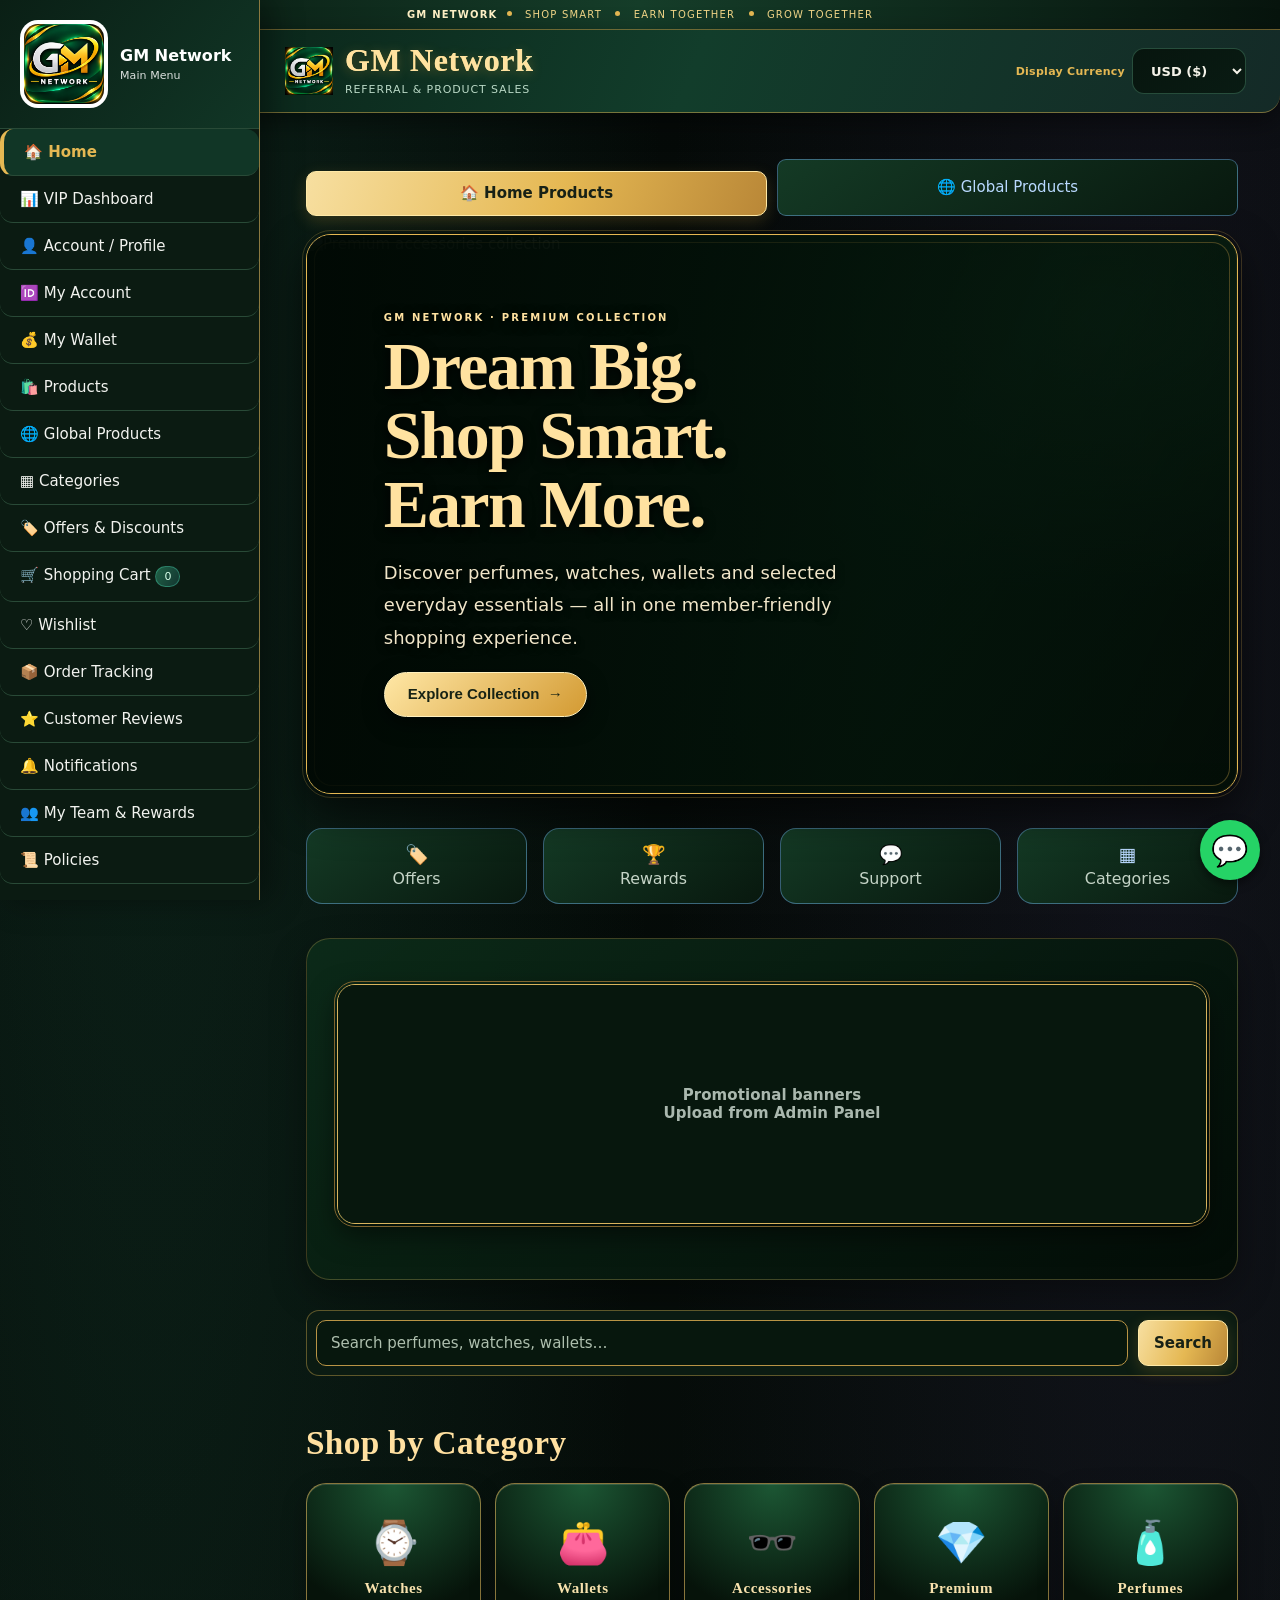
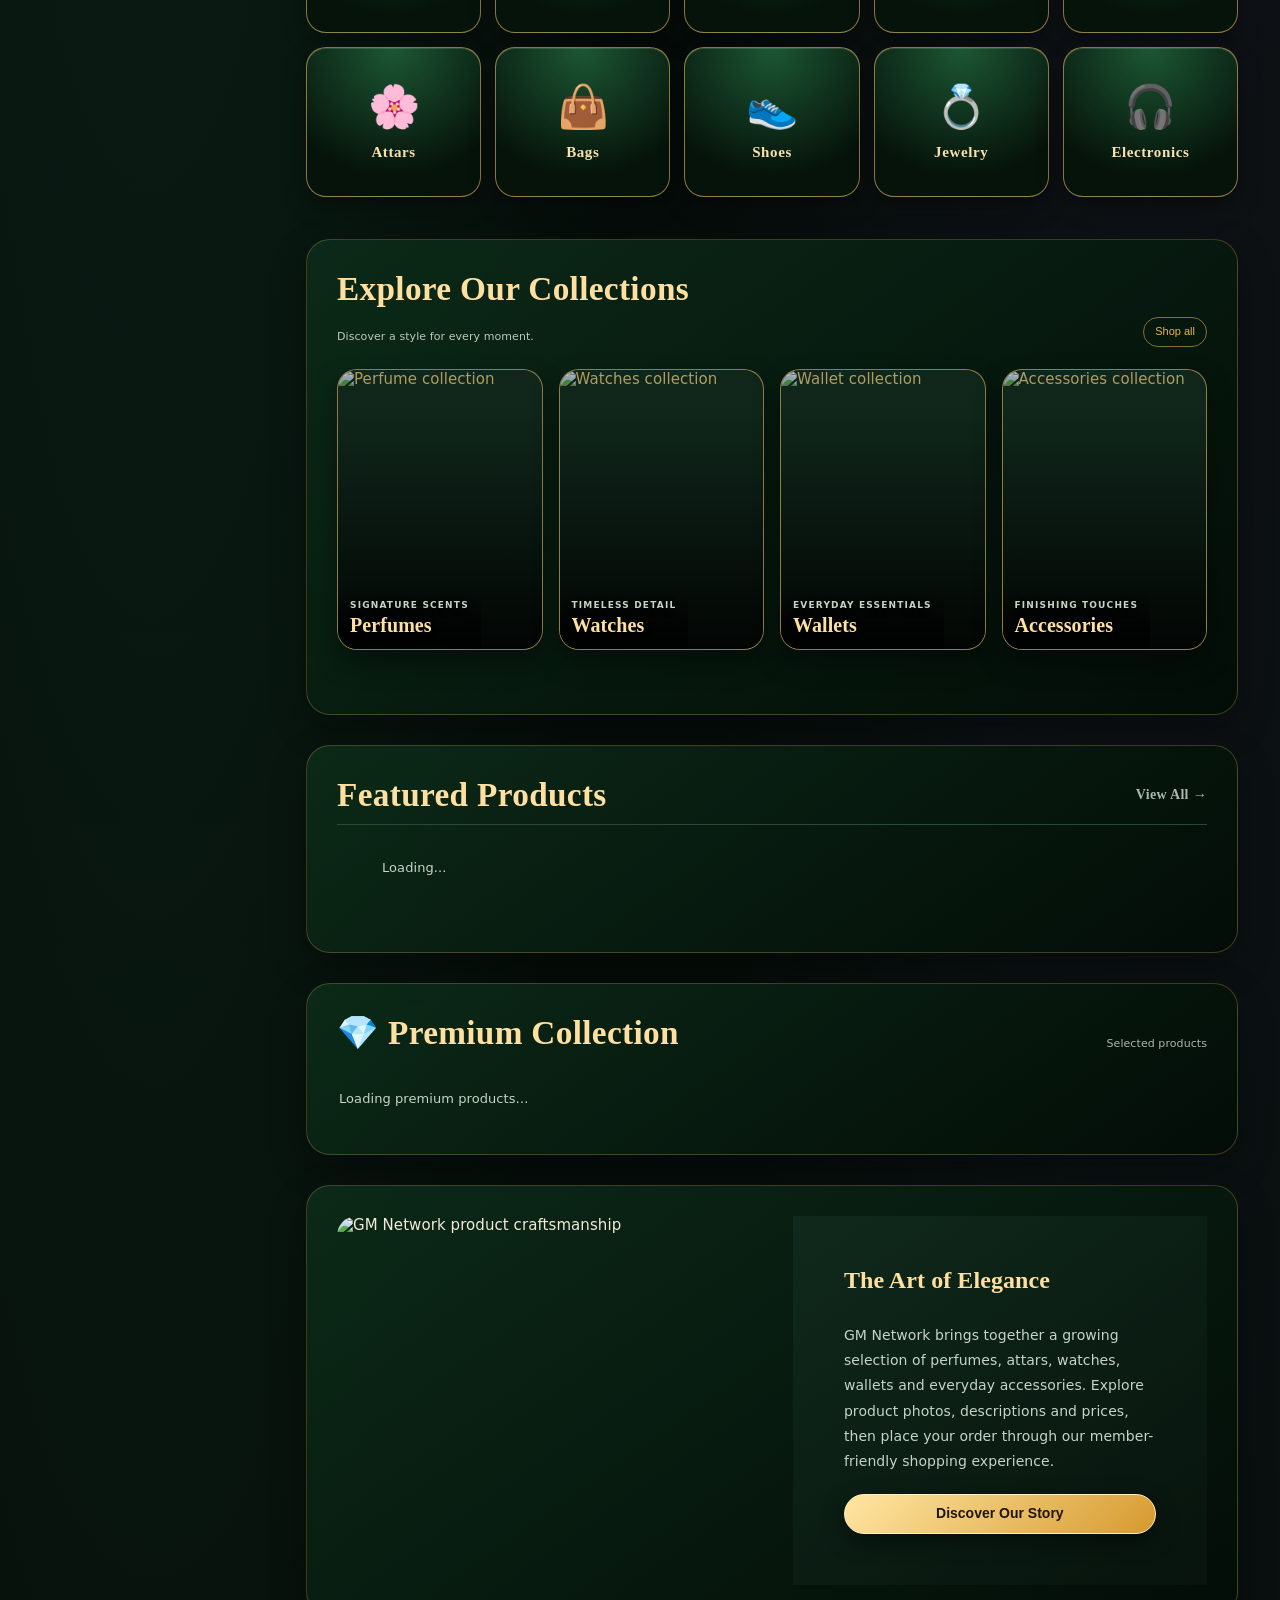
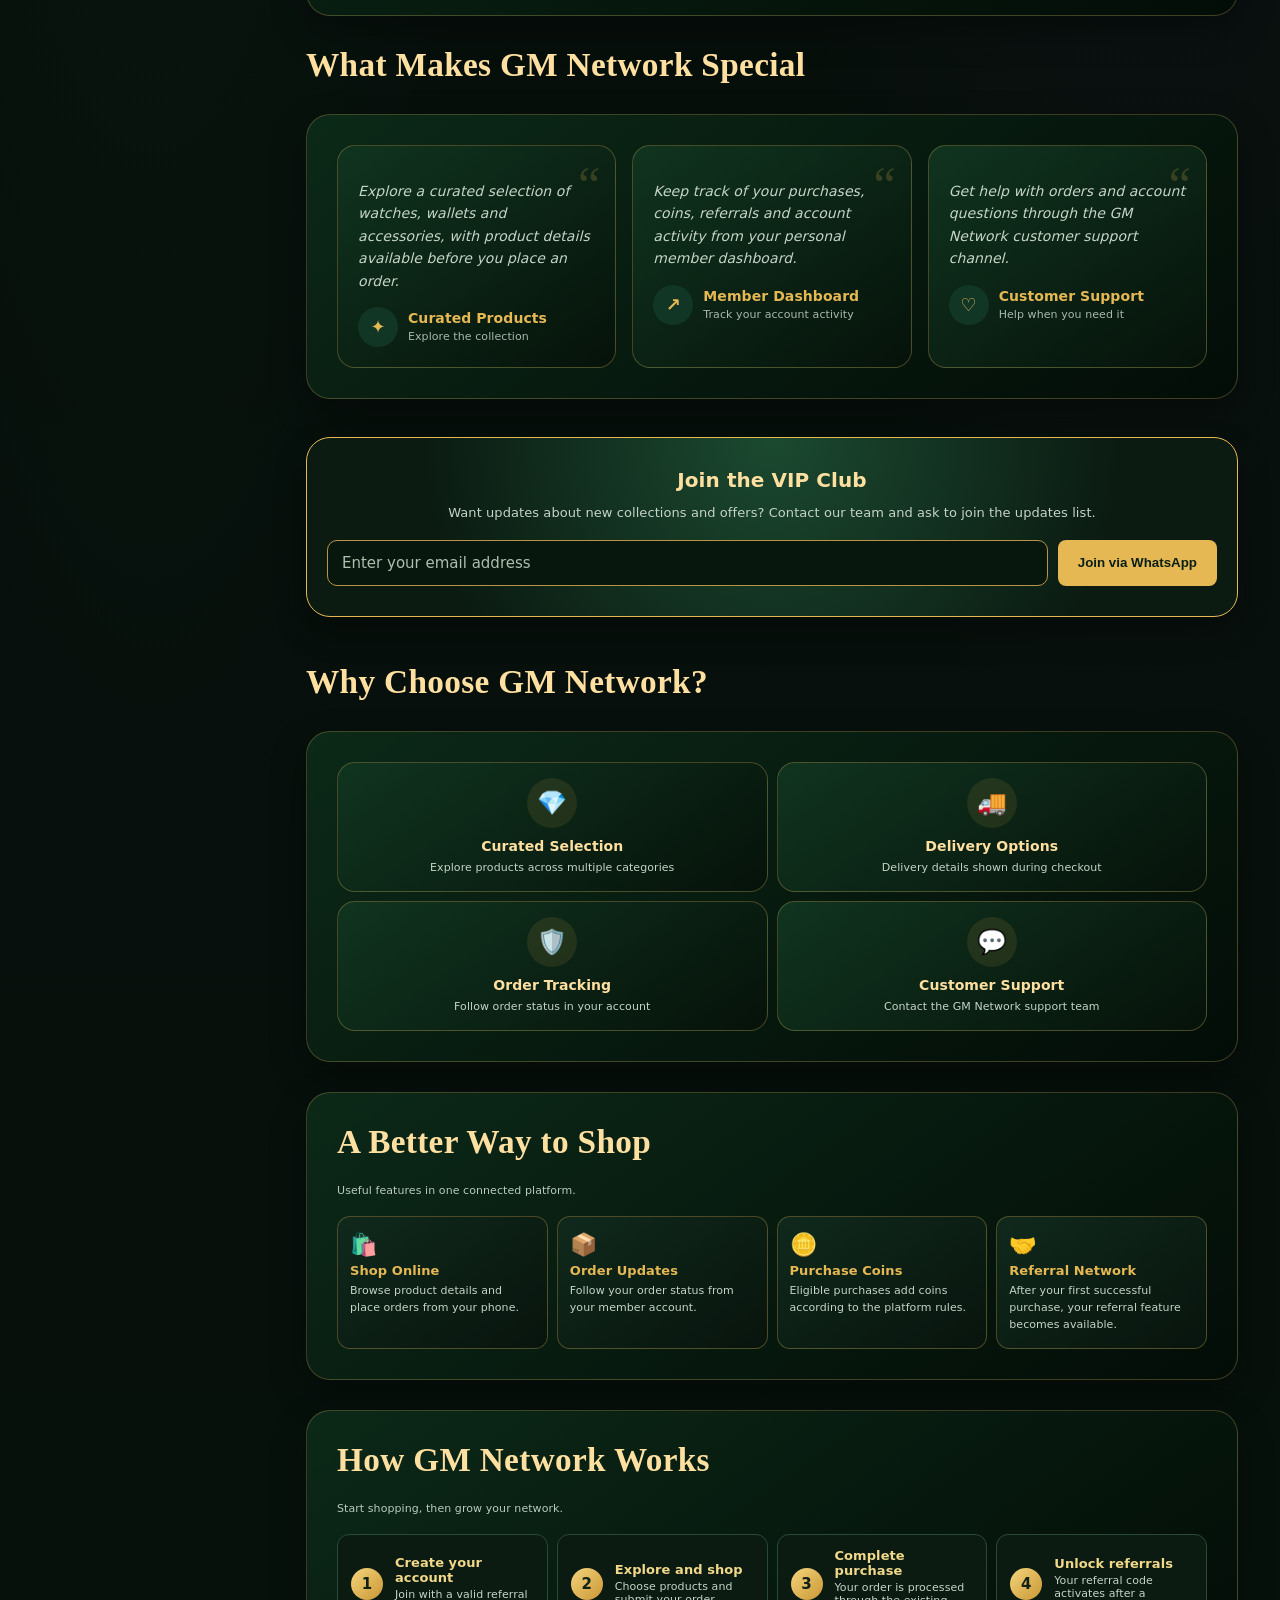
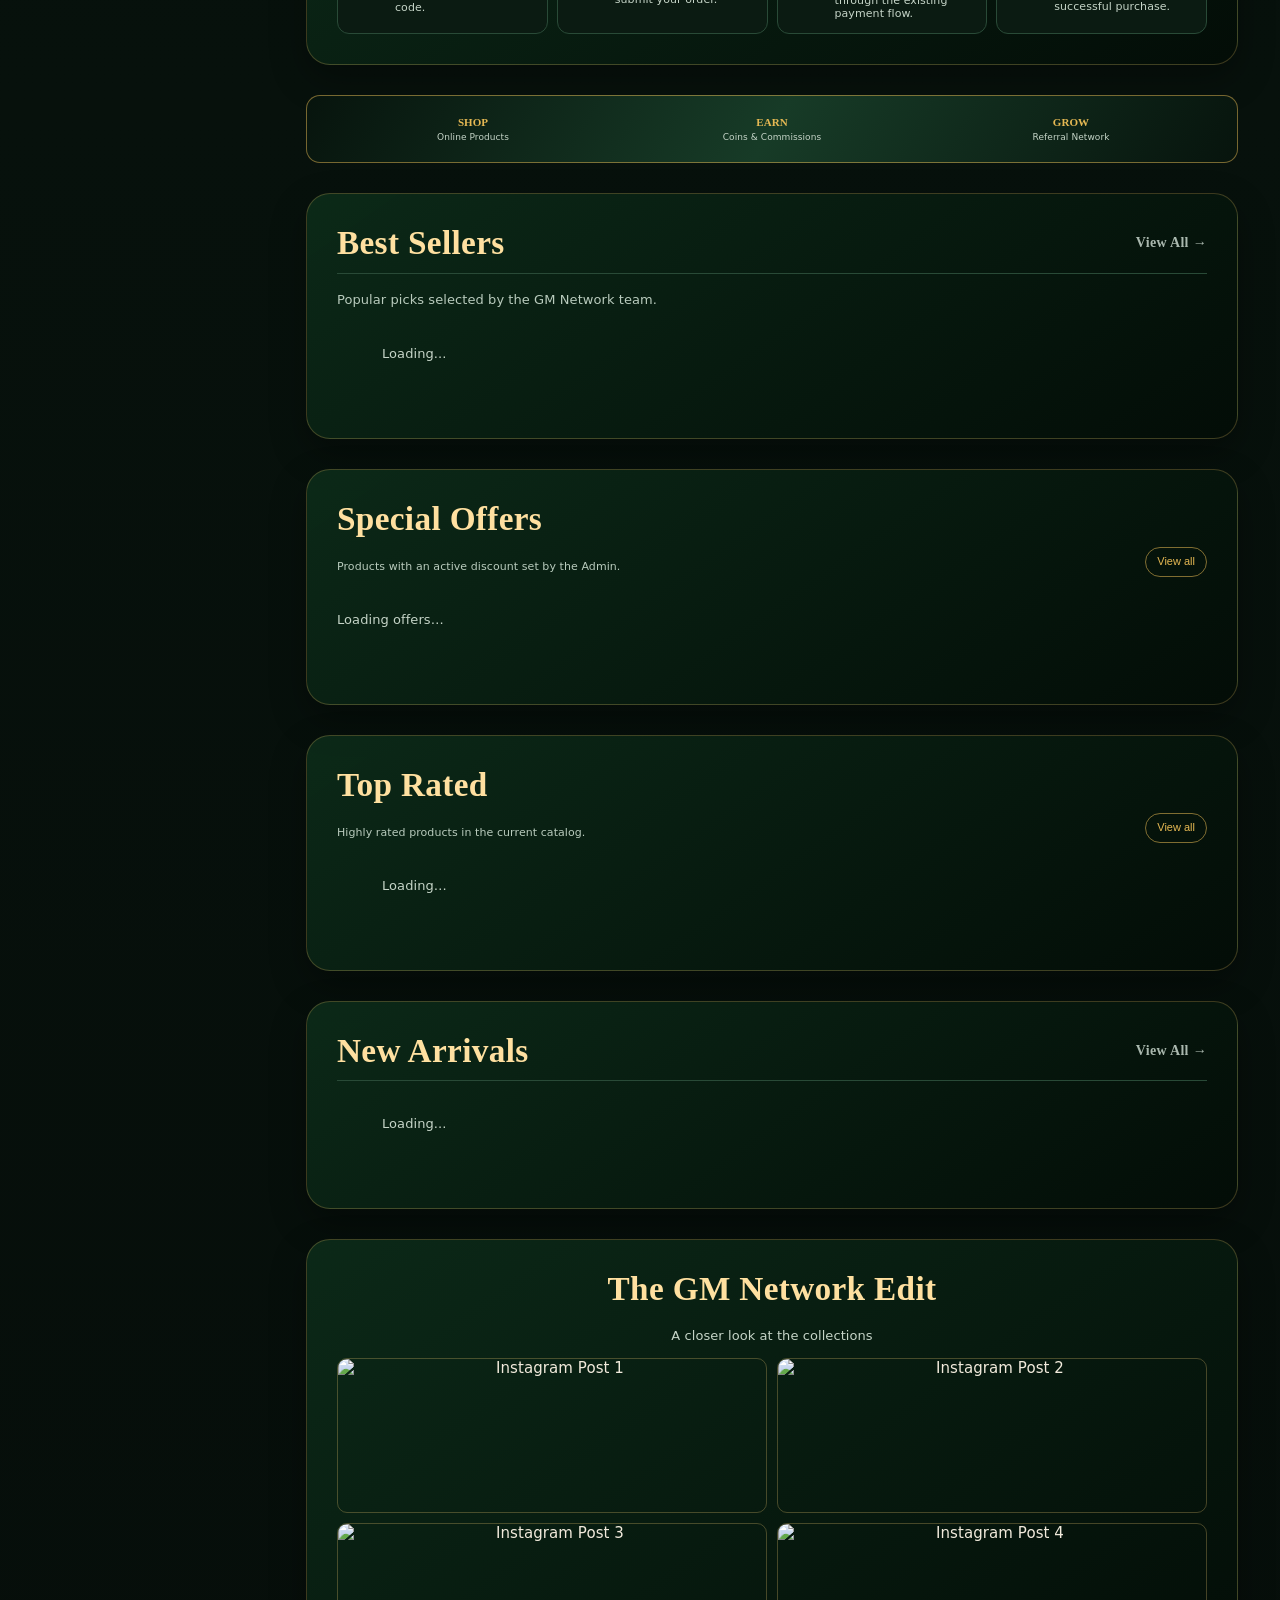
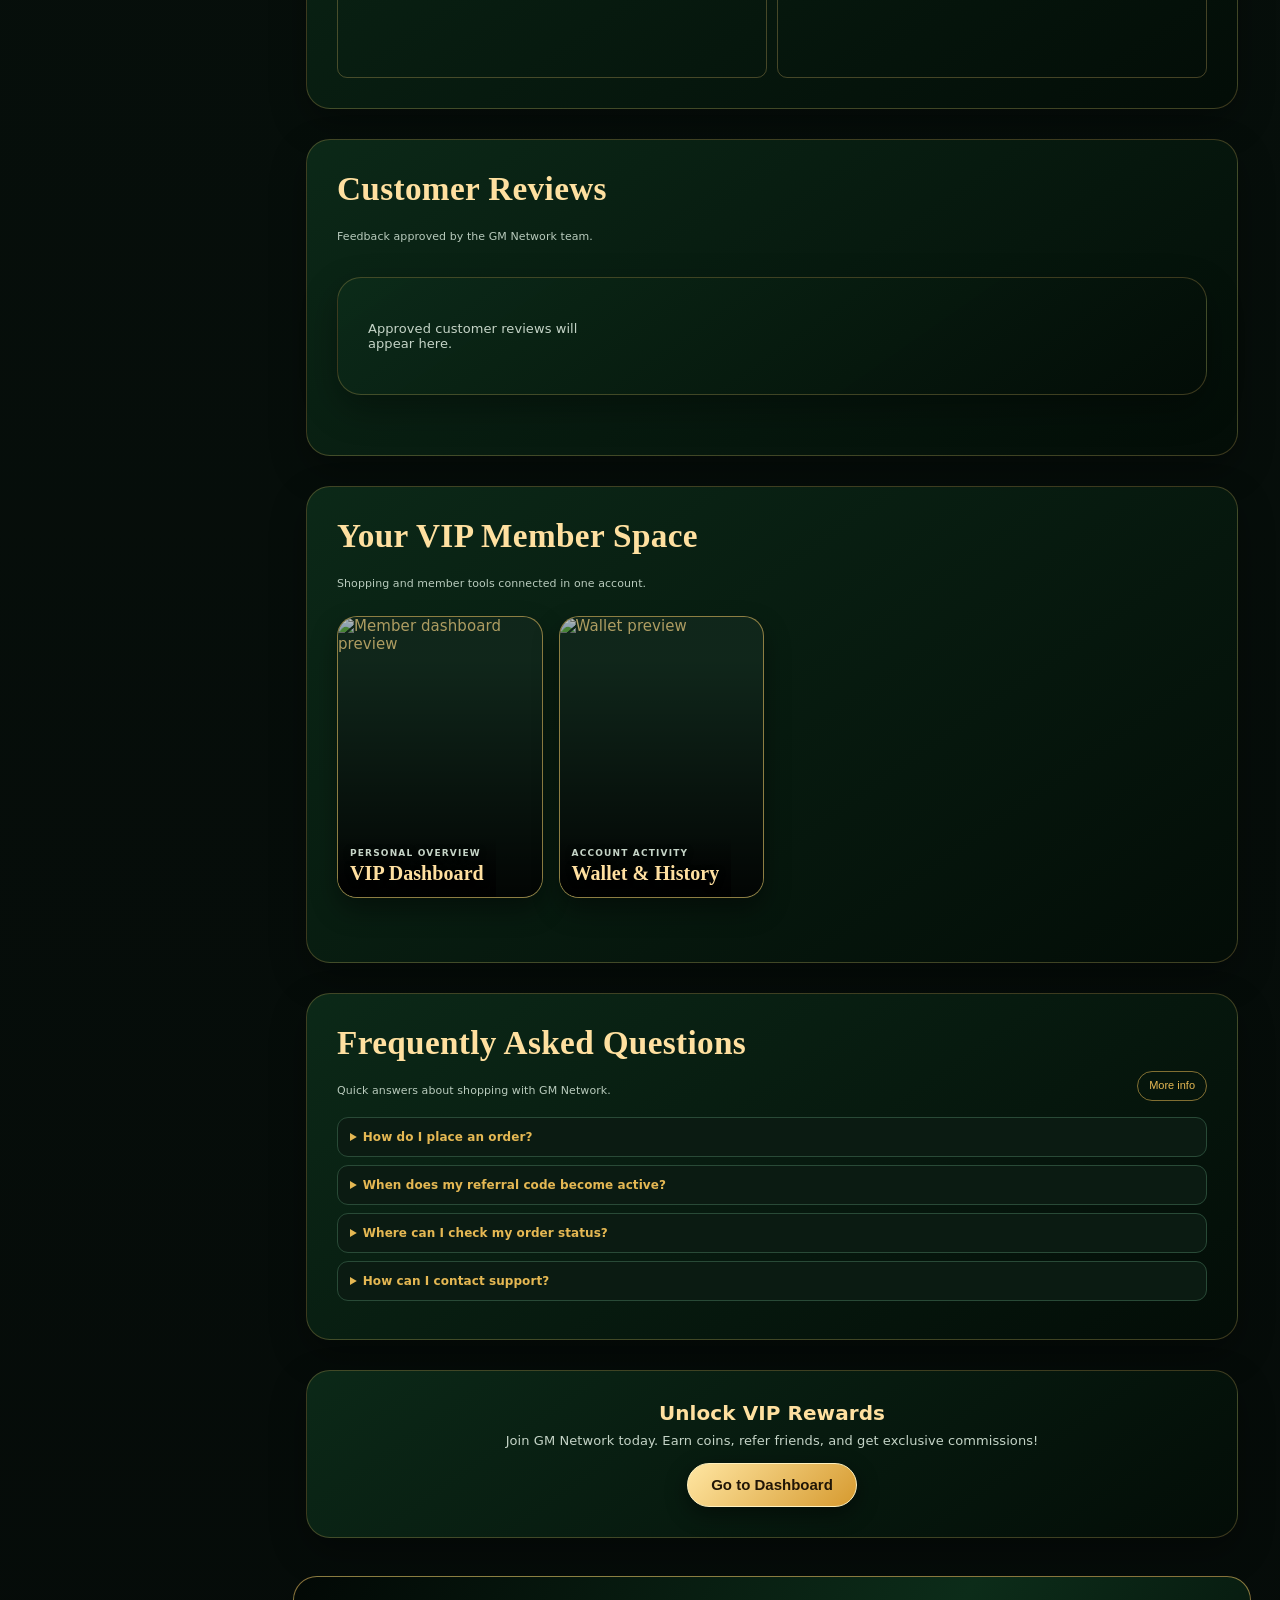
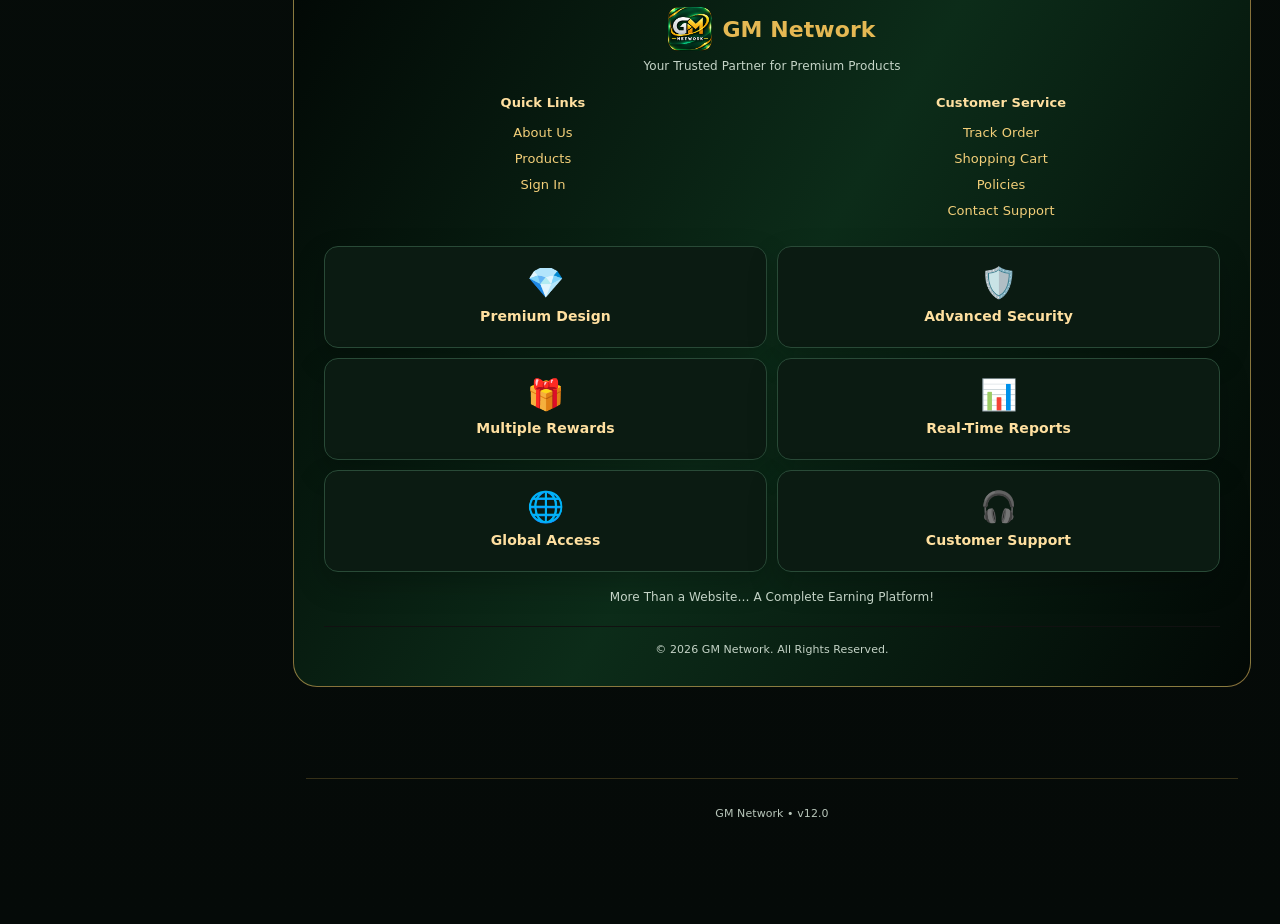
==== index.html @ 79945c7e "Add files via upload" ====
<!doctype html>
<html lang="en">
<head>
<meta charset="utf-8">
<meta name="viewport" content="width=device-width,initial-scale=1">
<meta name="theme-color" content="#050a08">
<link rel="manifest" href="manifest.webmanifest">
<meta name="mobile-web-app-capable" content="yes">
<meta name="apple-mobile-web-app-capable" content="yes">
<meta name="apple-mobile-web-app-status-bar-style" content="black-translucent">
<meta http-equiv="Cache-Control" content="no-cache, no-store, must-revalidate">
<meta http-equiv="Pragma" content="no-cache">
<meta http-equiv="Expires" content="0">
<title>GM Network | Shop · Earn · Grow Together</title>
<script src="https://cdn.jsdelivr.net/npm/sweetalert2@11"></script>
<style>
/* ===== SWEETALERT RESPONSIVE FIX (No more cut-off screens) ===== */
.swal2-popup {
    max-height: 95vh !important;
    width: 95% !important;
    max-width: 500px !important;
    display: flex !important;
    flex-direction: column !important;
}
.swal2-html-container {
    max-height: 70vh !important;
    overflow-y: auto !important;
    overflow-x: hidden !important;
    padding: 10px !important;
    box-sizing: border-box !important;
}
.swal2-html-container::-webkit-scrollbar {
    width: 5px;
}
.swal2-html-container::-webkit-scrollbar-thumb {
    background: #e5b853;
    border-radius: 10px;
}
textarea.swal2-textarea, #swal-note {
    box-sizing: border-box !important;
    width: 100% !important;
    height: 60px !important;
    resize: none !important;
    border: 1px solid #e5b853 !important;
    background: #050a08 !important;
    color: #fff !important;
    padding: 10px !important;
    border-radius: 8px !important;
    font-size: 14px !important;
    margin-bottom: 0 !important;
}
select.swal2-select, #swal-status {
    box-sizing: border-box !important;
    width: 100% !important;
    margin-bottom: 10px !important;
}

/* ===== TEXTAREA WIDTH FIX ===== */
.swal2-html-container div,
.swal2-html-container textarea,
.swal2-html-container input,
.swal2-html-container select {
    max-width: 100% !important;
    box-sizing: border-box !important;
}
.swal2-html-container {
    width: 100% !important;
    padding: 15px !important;
}
textarea#swal-note {
    width: 100% !important;
    max-width: 100% !important;
    display: block !important;
}

:root {
    --g: #0a1f15;
    --g2: #113626;
    --gold: #e5b853;
    --bg: #050a08;
    --ink: #e5e5e5;
    --muted: #a3a3a3;
    --line: #1f3a2c;
    --card-bg: #0d1c14;
}
*{box-sizing:border-box}body{margin:0;font:15px system-ui,Arial,sans-serif;background:var(--bg);color:var(--ink);}
header{background:linear-gradient(130deg,var(--g),var(--g2));color:#fff;padding:20px 16px 28px;border-radius:0 0 24px 24px;border-bottom: 1px solid var(--line);}
header{display:flex;justify-content:space-between;align-items:center;gap:12px;flex-wrap:wrap;}
.currency-switch-wrap{display:flex;align-items:center;gap:7px;margin-left:auto;}
.currency-switch-wrap label{margin:0;color:var(--gold);font-size:11px;white-space:nowrap;}
.currency-switch-wrap select{width:auto;min-width:112px;max-width:145px;padding:8px 28px 8px 9px;border:1px solid var(--gold);border-radius:9px;background:var(--bg);color:var(--gold);font-size:13px;font-weight:700;}
@media(max-width:420px){.currency-switch-wrap{width:100%;justify-content:flex-end;margin-top:4px;}.currency-switch-wrap select{max-width:160px;}}

.brand{display:flex;gap:12px;align-items:center}.logo{width:48px;height:48px;border-radius:14px;background:var(--gold);color:var(--g);display:grid;place-items:center;font-weight:900;font-size:20px}
h1{margin:0;font-size:24px;color:var(--gold);}header p{margin:4px 0;color:var(--muted);}main{max-width:760px;margin:-12px auto 30px;padding:0 13px}
.panel,.stat,.tabs{border:1px solid var(--line);border-radius:15px;padding:14px;background:var(--card-bg);margin-bottom:12px}
.tabs{display:flex;gap:5px;overflow:auto;padding:6px}.tabs button{border:0;border-radius:9px;padding:10px;background:transparent;color:var(--muted);white-space:nowrap;font:inherit;cursor:pointer}
.tabs button.active{background:var(--g2);color:var(--gold);}.stats{display:grid;grid-template-columns:repeat(2,minmax(0,1fr));gap:9px}.stat{margin:0;min-width:0}
.stat small,.muted{color:var(--muted);font-size:13px}.stat strong{display:block;font-size:23px;color:var(--gold);overflow-wrap:anywhere}h2{font-size:18px;margin:0 0 12px;color:var(--gold);}
label{display:block;font-size:13px;font-weight:650;margin:10px 0 5px;color:var(--ink);}input,select,textarea{width:100%;padding:12px;border:1px solid var(--line);border-radius:10px;font:inherit;background:#050a08;color:#fff;}
input:focus, select:focus, textarea:focus { outline: 1px solid var(--gold); }
button.primary{background:var(--gold);color:var(--g);border:0;border-radius:10px;padding:12px;font:inherit;width:100%;margin-top:12px;font-weight:700;cursor:pointer;}
button.secondary{background:var(--g2);border:1px solid var(--line);border-radius:9px;padding:10px;color:var(--gold);font:inherit;cursor:pointer;}
.item{display:flex;justify-content:space-between;gap:10px;padding:11px 0;border-top:1px solid var(--line);overflow-wrap:anywhere;align-items:center;cursor:pointer}
.item:hover{background:#112a1e;}
.hidden{display:none!important}.pill{display:inline-block;background:var(--g2);color:var(--gold);border-radius:20px;padding:3px 8px;font-size:11px;white-space:nowrap;border:1px solid var(--line);}
footer{text-align:center;color:var(--muted);font-size:11px;padding:20px}.status{padding:10px;border-radius:10px;background:var(--g2);color:var(--gold);margin-top:10px;font-size:13px;overflow-wrap:anywhere;white-space:pre-line;border:1px solid var(--line);}
.status.error{background:#4a1a1a;color:#ffb3b3;border-color:#7a2929;}.status.ok{background:#1b4a2e;color:#a3ffc2;border-color:#296b43;}
body { overflow-x: hidden; }

/* Brand Story Section */
.brand-story { display: flex; flex-direction: column; background: var(--card-bg); border: 1px solid var(--line); border-radius: 15px; overflow: hidden; margin: 30px 0; }
.brand-story img { width: 100%; height: 200px; object-fit: cover; }
.brand-story-content { padding: 25px 20px; text-align: center; }
.brand-story-content h2 { color: var(--gold); font-size: 24px; margin: 0 0 15px; font-family: serif; }
.brand-story-content p { color: var(--muted); font-size: 14px; line-height: 1.8; margin-bottom: 20px; }
/* Customer Testimonials */
.testimonial-section { margin: 30px 0; }
.testimonial-card { background: var(--card-bg); border: 1px solid var(--line); border-radius: 15px; padding: 20px; margin-bottom: 15px; position: relative; }
.testimonial-card::before { content: '“'; position: absolute; top: 10px; right: 15px; font-size: 50px; color: var(--gold); opacity: 0.2; font-family: serif; }
.testimonial-card p { color: var(--ink); font-size: 14px; line-height: 1.6; font-style: italic; margin-bottom: 15px; }
.testimonial-user { display: flex; align-items: center; gap: 10px; }
.testimonial-user .avatar { width: 40px; height: 40px; border-radius: 50%; background: var(--g2); color: var(--gold); display: flex; align-items: center; justify-content: center; font-weight: bold; font-size: 18px; }
.testimonial-user .user-info b { display: block; color: var(--gold); font-size: 14px; }
.testimonial-user .user-info span { font-size: 11px; color: var(--muted); }
/* VIP Newsletter Banner */
.newsletter-banner { background: linear-gradient(135deg, #0d1c14, #1a3a2a); border: 1px solid var(--gold); border-radius: 15px; padding: 30px 20px; text-align: center; margin: 30px 0; }
.newsletter-banner h3 { color: var(--gold); font-size: 20px; margin: 0 0 10px; }
.newsletter-banner p { color: var(--muted); font-size: 13px; margin-bottom: 20px; }
.newsletter-form { display: flex; gap: 10px; }
.newsletter-form input { flex: 1; padding: 12px; border-radius: 8px; border: 1px solid var(--line); background: #050a08; color: #fff; }
.newsletter-form button { background: var(--gold); color: var(--g); border: none; padding: 12px 20px; border-radius: 8px; font-weight: bold; cursor: pointer; }


/* ===== VIP HOME PAGE ===== */
.shop-hero { position: relative; border-radius: 20px; overflow: hidden; margin-bottom: 20px; background: linear-gradient(135deg, var(--g), var(--g2)); text-align: center; border: 1px solid var(--line); display: flex; align-items: center; justify-content: center; min-height: 250px; }
.shop-hero img { width: 100%; height: 100%; object-fit: cover; opacity: 0.4; position: absolute; top: 0; left: 0; }
.shop-hero-content { position: relative; z-index: 2; padding: 40px 20px; width: 100%; height: 100%; display: flex; flex-direction: column; justify-content: center; background: rgba(5, 10, 8, 0.5); }
.shop-hero h1 { font-size: 32px; margin: 0 0 10px; color: var(--gold); text-shadow: 2px 2px 4px rgba(0,0,0,0.8); }
.shop-hero p { font-size: 16px; color: var(--ink); margin-bottom: 25px; text-shadow: 1px 1px 3px rgba(0,0,0,0.8); }
.category-grid { display: grid; grid-template-columns: repeat(2, 1fr); gap: 12px; margin-bottom: 25px; }
.category-card { background: var(--card-bg); border: 1px solid var(--line); border-radius: 15px; padding: 20px; text-align: center; cursor: pointer; transition: 0.3s; text-decoration: none; display: block; }
.category-card:hover { border-color: var(--gold); transform: translateY(-3px); box-shadow: 0 5px 15px rgba(229,184,83,0.1); }
.category-card .cat-icon { font-size: 35px; margin-bottom: 10px; display: block; }
.category-card h3 { color: var(--gold); margin: 0; font-size: 16px; font-weight: bold; }
.featured-section { margin-bottom: 30px; }
.featured-title { color: var(--gold); font-size: 22px; margin-bottom: 15px; display: flex; justify-content: space-between; align-items: center; }
.featured-title span { font-size: 14px; color: var(--muted); cursor: pointer; }
.featured-title span:hover { color: var(--gold); }

/* ===== GM NETWORK PREMIUM PRODUCT SLIDERS ===== */
.premium-slider-section{margin:24px 0 30px;padding:16px 12px;background:linear-gradient(135deg,#0d1c14,#10291d);border:1px solid var(--gold);border-radius:16px;overflow:hidden}
.premium-slider-heading{display:flex;align-items:center;justify-content:space-between;gap:10px;margin:0 0 12px}
.premium-slider-heading h2{margin:0;font-size:18px;color:var(--gold)}
.premium-slider-heading span{font-size:11px;color:var(--muted)}
.premium-product-track{display:flex;gap:15px;overflow-x:auto;scroll-snap-type:x mandatory;scroll-snap-stop:always;scroll-behavior:smooth;padding:2px 2px 12px;scrollbar-width:none;overscroll-behavior-x:contain}
.premium-product-track::-webkit-scrollbar{display:none}
.premium-product-card{flex:0 0 100%;width:100%;max-width:100%;min-width:0;box-sizing:border-box;background:#07130d;border:1px solid var(--line);border-radius:12px;padding:10px;cursor:pointer;scroll-snap-align:start;scroll-snap-stop:always;overflow:hidden}
.premium-product-card img{width:100%;height:200px;object-fit:contain;background:#0a1f15;border-radius:8px;display:block}
.premium-product-card strong{display:block;color:var(--ink);font-size:12px;line-height:1.3;margin-top:8px;min-height:31px;overflow:hidden}
.premium-product-card .premium-price{display:block;color:var(--gold);font-size:13px;font-weight:800;margin-top:5px}
.premium-product-card .old-price{display:block;color:var(--muted,#8b948e);font-size:11px;text-decoration:line-through;font-weight:500;margin-top:4px}
.premium-product-card:active{transform:scale(.98)}
/* ===== FULL-SCREEN PRODUCT IMAGE LIGHTBOX ===== */
.image-lightbox{position:fixed!important;inset:0!important;z-index:20000!important;isolation:isolate!important;background:rgba(0,0,0,.98)!important;display:flex;align-items:center;justify-content:center;padding:64px 14px 112px;box-sizing:border-box!important;}
.image-lightbox.hidden{display:none!important}
.image-lightbox #lightboxImage{display:block;max-width:100%;max-height:100%;width:auto;height:auto;object-fit:contain;object-position:center;touch-action:pan-y;user-select:none;pointer-events:auto;}
.close-lightbox{position:absolute;top:14px;right:16px;width:42px;height:42px;border:1px solid var(--gold);border-radius:50%;background:#0d1c14;color:var(--gold);font-size:28px;line-height:1;z-index:3}
.lightbox-counter{position:absolute;bottom:82px;left:0;right:0;text-align:center;color:#fff;font-size:13px}
.lightbox-thumbs{position:absolute;bottom:14px;left:0;right:0;display:flex;gap:8px;justify-content:flex-start;overflow-x:auto;padding:8px 12px;scrollbar-width:thin}
.lightbox-thumbs img{width:54px;height:54px;flex:0 0 54px;object-fit:cover;border:2px solid transparent;border-radius:7px;opacity:.65;cursor:pointer}
.lightbox-thumbs img.active{border-color:var(--gold);opacity:1}
@media(min-width:700px){.premium-product-card{flex-basis:100%;max-width:100%}.premium-product-card img{height:260px}}

/* Why Choose Us Grid */
.why-us-grid { display: grid; grid-template-columns: repeat(2, 1fr); gap: 12px; margin: 25px 0; }
.why-us-card { background: var(--card-bg); border: 1px solid var(--line); border-radius: 12px; padding: 20px; text-align: center; }
.why-us-card .icon-box { width: 50px; height: 50px; background: rgba(229,184,83,0.1); border-radius: 50%; display: flex; align-items: center; justify-content: center; margin: 0 auto 10px; color: var(--gold); font-size: 24px; }
.why-us-card h4 { color: var(--ink); font-size: 14px; margin: 0 0 5px; }
.why-us-card p { color: var(--muted); font-size: 11px; margin: 0; }
/* Instagram Section */
.insta-section { margin: 30px 0; text-align: center; }
.insta-grid { display: grid; grid-template-columns: repeat(2, 1fr); gap: 10px; margin-top: 15px; }
.insta-grid img { width: 100%; height: 150px; object-fit: cover; border-radius: 10px; border: 1px solid var(--line); transition: 0.3s; }
.insta-grid img:hover { opacity: 0.8; transform: scale(1.02); }

/* VIP Dashboard Extra Sections */
.vip-welcome-banner { background: linear-gradient(135deg, #1a3a2a, #0d1c14); border: 1px solid var(--gold); border-radius: 15px; padding: 30px 20px; text-align: center; margin-bottom: 20px; position: relative; overflow: hidden; }
.vip-welcome-banner::after { content: '👑'; position: absolute; top: -10px; right: -10px; font-size: 100px; opacity: 0.1; }
.vip-welcome-banner h2 { color: var(--gold); font-size: 26px; margin: 0 0 5px; }
.vip-welcome-banner p { color: var(--muted); font-size: 14px; margin: 0; }
.vip-level-badge { display: inline-block; background: var(--gold); color: var(--g); padding: 5px 15px; border-radius: 20px; font-weight: bold; font-size: 12px; margin-top: 10px; }
.vip-progress-container { background: var(--card-bg); border: 1px solid var(--line); border-radius: 15px; padding: 20px; margin-bottom: 20px; }
.vip-progress-bar { width: 100%; height: 12px; background: #050a08; border-radius: 10px; overflow: hidden; margin-top: 10px; }
.vip-progress-fill { height: 100%; background: linear-gradient(90deg, var(--gold), #ffd66e); width: 45%; border-radius: 10px; }
.vip-quick-links { display: grid; grid-template-columns: repeat(2, 1fr); gap: 10px; margin: 20px 0; }
.vip-link-card { background: var(--card-bg); border: 1px solid var(--line); border-radius: 12px; padding: 15px; text-align: center; cursor: pointer; transition: 0.3s; }
.vip-link-card:hover { border-color: var(--gold); transform: translateY(-3px); }
.vip-link-card .icon { font-size: 28px; margin-bottom: 8px; display: block; }
.vip-link-card h4 { color: var(--ink); font-size: 13px; margin: 0; }
.success-story-card { background: var(--card-bg); border: 1px solid var(--line); border-radius: 15px; padding: 20px; margin-bottom: 15px; border-left: 4px solid var(--gold); }
.success-story-card h4 { color: var(--gold); margin: 0 0 5px; font-size: 15px; }
.success-story-card p { color: var(--muted); font-size: 13px; line-height: 1.6; margin: 0; }
.leaderboard-row { display: flex; justify-content: space-between; align-items: center; background: var(--card-bg); border: 1px solid var(--line); border-radius: 10px; padding: 12px 15px; margin-bottom: 8px; }
.leaderboard-row .rank { font-size: 18px; font-weight: bold; color: var(--gold); width: 30px; }
.leaderboard-row .name { flex: 1; color: var(--ink); font-weight: bold; font-size: 14px; margin-left: 10px; }
.leaderboard-row .coins { color: var(--gold); font-weight: bold; font-size: 14px; }
.daily-reward-banner { background: linear-gradient(135deg, #0d1c14, #1a3a2a); border: 1px dashed var(--gold); border-radius: 15px; padding: 25px; text-align: center; margin: 25px 0; }
.daily-reward-banner h3 { color: var(--gold); margin: 0 0 10px; }
.daily-reward-banner p { color: var(--muted); font-size: 13px; margin-bottom: 15px; }



.product-grid { display: grid; grid-template-columns: repeat(2, minmax(0, 1fr)); gap: 8px; width: 100%; box-sizing: border-box; }
.product-card { border: 1px solid var(--line); border-radius: 12px; padding: 8px; background: var(--card-bg); display: flex; flex-direction: column; position: relative; width: 100%; box-sizing: border-box; overflow: hidden; }
.product-card .main-img { width: 100%; height: 180px; object-fit: contain; border-radius: 8px; background: #0a1f15; cursor: pointer; padding: 5px; }
.product-card .thumbnails { display: flex; gap: 5px; margin-top: 8px; overflow-x: auto; padding-bottom: 5px; }
.product-card .thumbnails img { width: 35px; height: 35px; object-fit: cover; border-radius: 5px; cursor: pointer; border: 2px solid transparent; }
.product-card .thumbnails img.active { border-color: var(--gold); }
.product-info { display: flex; flex-direction: column; margin-top: 8px; flex-grow: 1; min-width: 0; }
.product-info h3 { margin: 0; font-size: 13px; font-weight: bold; word-break: break-word; white-space: normal; line-height: 1.2; color: var(--ink); }
.product-info .price { font-size: 16px; font-weight: bold; color: var(--gold); margin-top: 4px; }
.stars-container { display: flex; align-items: center; font-size: 12px; margin-top: 4px; color: var(--gold); }
.stars-container .stars-bg { position: relative; display: inline-block; color: #444; white-space: nowrap; letter-spacing: 2px; }
.stars-container .stars-fill { position: absolute; top: 0; left: 0; white-space: nowrap; overflow: hidden; color: var(--gold); letter-spacing: 2px; }
.product-info .reviews { font-size: 11px; color: var(--muted); margin-top: 2px; }
.buy-btn { margin-top: 10px; width: 100%; padding: 8px; font-size: 13px; }
#bannerSlider { display: flex; gap: 0; overflow-x: auto; padding: 0; margin-bottom: 15px; scroll-snap-type: x mandatory; scrollbar-width: none; border-radius: 12px; scroll-behavior: smooth; }
#bannerSlider::-webkit-scrollbar { display: none; }
#bannerSlider > img, #bannerSlider > .banner-placeholder { flex: 0 0 100%; width: 100%; height: auto; aspect-ratio: 16 / 6; max-height: 240px; scroll-snap-align: start; border-radius: 12px; object-fit: contain; object-position: center center; background: #0b2017; display: block; }
#bannerSlider > .banner-placeholder { background: var(--g2); display: flex; align-items: center; justify-content: center; color: var(--muted); font-weight: bold; text-align: center; padding: 10px; border: 1px dashed var(--gold); }
#relatedProductsSlider { display:flex; gap:10px; overflow-x:auto; padding-bottom:10px; margin-bottom:15px; }
#relatedProductsSlider img { height:130px; border-radius:12px; object-fit:cover; cursor:pointer; border: 1px solid var(--line); }
.whatsapp-float { position: fixed; bottom: 20px; right: 20px; background: #25D366; color: #fff; border-radius: 50%; width: 60px; height: 60px; display: flex; align-items: center; justify-content: center; font-size: 30px; box-shadow: 0 4px 10px rgba(0,0,0,0.5); z-index: 1000; text-decoration: none; }
.whatsapp-float:hover { background: #128C7E; }
.team-tree-container { margin-top: 15px; }
.team-member-node { margin-bottom: 8px; border-radius: 8px; overflow: hidden; border: 1px solid var(--line); background: var(--card-bg); }
.team-member-header { display: flex; justify-content: space-between; align-items: center; padding: 12px; background: #0a1f15; cursor: pointer; }
.team-member-header:hover { background: var(--g2); }
.team-member-header .member-info { display: flex; flex-direction: column; gap: 3px; }
.team-member-header .member-name { font-weight: bold; font-size: 14px; color: var(--gold); }
.team-member-header .member-code { font-size: 11px; color: var(--muted); }
.team-member-header .toggle-btn { background: var(--gold); color: var(--g); border: none; border-radius: 50%; width: 28px; height: 28px; font-size: 18px; font-weight: bold; display: flex; align-items: center; justify-content: center; cursor: pointer; }
.team-member-children { display: none; padding: 10px 10px 10px 20px; border-left: 3px solid var(--gold); margin: 5px 0 5px 15px; background: #050a08; }
.team-member-children.open { display: block; }
.pv-slider-container{position:relative;width:100%;height:350px;background:var(--card-bg);overflow:hidden;border-bottom:1px solid var(--line);}
.pv-slider{display:flex;height:100%;overflow-x:auto;overflow-y:hidden;touch-action:pan-x pan-y;overscroll-behavior-x:contain;-webkit-overflow-scrolling:touch;scroll-snap-type:x mandatory;scrollbar-width:none;scroll-behavior:smooth}
.pv-slider::-webkit-scrollbar{display:none}
.pv-slider img{width:100%;height:100%;flex-shrink:0;scroll-snap-align:center;object-fit:contain;cursor:pointer}
.pv-slider .pv-video-slide{width:100%;height:100%;flex:0 0 100%;min-width:100%;scroll-snap-align:center;display:flex;align-items:center;justify-content:center;background:#000;border-radius:12px;overflow:hidden}
.pv-slider .pv-video-slide video{width:100%;height:100%;max-height:100%;object-fit:contain;background:#000}
.pv-dots{position:absolute;bottom:10px;left:0;right:0;display:flex;justify-content:center;gap:6px;pointer-events:none}
.pv-dot{width:8px;height:8px;border-radius:50%;background:#555;transition:background .3s}
.pv-dot.active{background:var(--gold)}
.qr-img { max-width: 100% !important; height: auto !important; display: block; margin: 0 auto; border-radius: 10px; background: #fff; padding: 10px; }
.menu-toggle{position:fixed;top:16px;right:16px;z-index:1001;background:var(--g2);color:var(--gold);border:1px solid var(--line);width:44px;height:44px;border-radius:12px;font-size:22px;cursor:pointer;display:flex;align-items:center;justify-content:center;box-shadow:0 3px 10px rgba(0,0,0,.5)}
.side-menu{position:fixed;top:0;right:-300px;width:280px;height:100vh;background:var(--card-bg);z-index:1002;transition:right .3s ease;box-shadow:-4px 0 20px rgba(0,0,0,.5);overflow-y:auto;border-left:1px solid var(--line);}
.side-menu.open{right:0}
.side-menu-header{background:linear-gradient(130deg,var(--g),var(--g2));color:#fff;padding:20px;display:flex;align-items:center;gap:12px;border-bottom:1px solid var(--line);}
.side-menu-close{position:absolute;top:14px;right:14px;background:transparent;border:0;color:var(--muted);font-size:26px;cursor:pointer}
.side-menu nav button{display:block;width:100%;text-align:left;padding:14px 20px;background:none;border:0;font:inherit;color:var(--ink);cursor:pointer;border-bottom:1px solid var(--line);}
.side-menu nav button:hover,.side-menu nav button.active{background:var(--g2);color:var(--gold);font-weight:700;border-left:4px solid var(--gold)}
.menu-overlay{position:fixed;inset:0;background:rgba(0,0,0,.7);z-index:1000;display:none}
.menu-overlay.open{display:block}
.hero{position:relative;border-radius:20px;overflow:hidden;margin-bottom:15px;background:linear-gradient(135deg,var(--g),var(--g2));color:#fff;padding:40px 25px;text-align:center;border:1px solid var(--line);}
.hero h1{font-size:28px;margin:0 0 10px;line-height:1.25;color:var(--gold);}
.hero p{font-size:15px;color:var(--muted);margin:0 0 20px;max-width:500px;margin-left:auto;margin-right:auto}
.hero-btn{display:inline-block;background:var(--gold);color:var(--g);padding:13px 30px;border-radius:30px;font-weight:800;text-decoration:none;font-size:15px;cursor:pointer;border:0}
.section-title{font-size:20px;font-weight:800;color:var(--gold);margin:20px 0 12px;display:flex;align-items:center;gap:8px}
.feature-grid{display:grid;grid-template-columns:repeat(2,1fr);gap:10px;margin-bottom:15px}
.feature-card{background:var(--card-bg);border:1px solid var(--line);border-radius:14px;padding:18px 14px;text-align:center}
.feature-card .ico{font-size:30px;margin-bottom:8px;display:block}
.feature-card h4{margin:0 0 5px;font-size:14px;color:var(--gold)}
.feature-card p{margin:0;font-size:11px;color:var(--muted);line-height:1.5}
.cta-band{background:linear-gradient(135deg,var(--g),var(--g2));color:#fff;border-radius:16px;padding:25px 20px;text-align:center;margin:20px 0;border:1px solid var(--line);}
.cta-band h3{margin:0 0 8px;font-size:19px;color:var(--gold)}
.cta-band p{margin:0 0 15px;font-size:13px;color:var(--muted)}
.site-footer{background:#020504;color:#fff;padding:35px 20px 25px;margin-top:25px;border-radius:20px 20px 0 0;border-top:1px solid var(--line);}
.site-footer .f-logo{display:flex;align-items:center;gap:10px;justify-content:center;margin-bottom:8px}
.site-footer .f-tag{text-align:center;color:#888;font-size:12px;margin:0 0 22px}
.site-footer .f-cols{display:grid;grid-template-columns:1fr 1fr;gap:20px;font-size:13px;color:#888;margin-bottom:22px} .site-footer .f-cols ul{list-style:none;padding:0;margin:0;line-height:2;} .site-footer .f-cols ul li{color:var(--muted);} .site-footer .f-cols ul a{color:var(--muted);transition:0.2s;} .site-footer .f-cols ul a:hover{color:var(--gold);}
.site-footer .f-cols h4{color:var(--gold);margin:0 0 10px;font-size:13px}
.site-footer .f-cols a{color:#888;text-decoration:none}
.site-footer .f-cols a:hover{color:var(--gold)}
.site-footer .f-social{display:flex;gap:12px;justify-content:center;margin-bottom:18px}
.site-footer .f-social a{width:40px;height:40px;background:#111;border:1px solid var(--line);border-radius:50%;display:flex;align-items:center;justify-content:center;color:var(--gold);text-decoration:none;font-size:16px}
.site-footer .f-copy{text-align:center;font-size:11px;color:#444;padding-top:16px;border-top:1px solid #111}
@media(max-width:600px){header{padding-right:70px}}
.modal { position: fixed; inset: 0; background: rgba(0,0,0,0.8); z-index: 2000; display: flex; align-items: flex-start; justify-content: center; overflow-y: auto; padding: 20px; }
.modal.hidden { display: none !important; }
.modal-content { background: var(--card-bg); border: 1px solid var(--line); border-radius: 15px; padding: 20px; width: 100%; max-width: 500px; margin-top: 20px; margin-bottom: 20px; position: relative; color: var(--ink); }
#productViewPage { background: var(--bg) !important; color: var(--ink) !important; }
#productViewPage > div:nth-child(1) { background: var(--card-bg) !important; border-bottom: 1px solid var(--line) !important; }
#productViewPage > div:nth-child(1) h2 { color: var(--gold) !important; }
#productViewPage > div:nth-child(1) button { color: var(--gold) !important; }
#productViewPage > div:nth-child(3) h1 { color: var(--gold) !important; }
#productViewPage > div:nth-child(3) h2 { color: var(--gold) !important; }
#productViewPage > div:nth-child(3) hr { border-top: 1px solid var(--line) !important; }
#productViewPage > div:nth-child(3) details { background: var(--card-bg) !important; border: 1px solid var(--line) !important; }
#productViewPage > div:nth-child(3) details summary { color: var(--gold) !important; }
#productViewPage > div:nth-child(3) details div { color: var(--muted) !important; }
#productViewPage > div:nth-child(3) > div:nth-child(6) { background: var(--g2) !important; }
#productViewPage > div:nth-child(3) > div:nth-child(6) h3 { color: var(--gold) !important; }
#productViewPage > div:nth-child(3) > div:nth-child(7) { background: #0a1f15 !important; border: 1px solid var(--line) !important; }
#productViewPage > div:nth-child(3) > div:nth-child(7) h4 { color: var(--gold) !important; }
#productViewPage > div:nth-child(4) { background: var(--card-bg) !important; border-top: 1px solid var(--line) !important; }
#productViewPage > div:nth-child(4) button:nth-child(1) { background: var(--card-bg) !important; color: var(--gold) !important; border: 2px solid var(--gold) !important; }
/* Product detail page: dark theme, review form and VIP highlight cards */
#productViewPage .pv-slider-container { background:var(--card-bg) !important; }
#productViewPage #pvpStars { color:var(--gold) !important; }
#productViewPage #pvpPrice { color:var(--gold) !important; }
#productViewPage #reviewFormBox { background:var(--card-bg) !important; border:1px solid var(--line) !important; color:var(--ink) !important; }
#productViewPage #reviewFormBox h4,
#productViewPage #reviewFormBox label { color:var(--gold) !important; }
#productViewPage #reviewFormBox input,
#productViewPage #reviewFormBox textarea { background:#07130d !important; color:var(--ink) !important; border:1px solid var(--line) !important; }
#productViewPage #reviewFormBox input::placeholder,
#productViewPage #reviewFormBox textarea::placeholder { color:var(--muted) !important; }
#productViewPage > div:nth-child(3) > div[style*="grid-template-columns"] > div,
#productViewPage > div:nth-child(3) > div[style*="justify-content:space-around"] > div { background:var(--card-bg) !important; border-color:var(--line) !important; }
#productViewPage > div:nth-child(3) > div[style*="grid-template-columns"] > div div,
#productViewPage > div:nth-child(3) > div[style*="justify-content:space-around"] > div div { color:var(--gold) !important; }
#productViewPage > div:nth-child(3) > div[style*="background:#E8F5E9"] { background:#0a1f15 !important; border-color:#25D366 !important; }
#productViewPage > div:nth-child(3) > div[style*="background:#E8F5E9"] span { color:#25D366 !important; }
#checkoutPage { background: var(--bg) !important; color: var(--ink) !important; }
#checkoutPage > div:nth-child(1) { background: var(--card-bg) !important; border-bottom: 1px solid var(--line) !important; }
#checkoutPage > div:nth-child(1) h2 { color: var(--gold) !important; }
#checkoutPage > div:nth-child(1) button { color: var(--gold) !important; }
#checkoutPage > div:nth-child(2) > div:nth-child(1) { background: var(--card-bg) !important; border: 1px solid var(--line) !important; }
#checkoutPage > div:nth-child(2) > div:nth-child(1) h3 { color: var(--gold) !important; }
#checkoutPage > div:nth-child(2) > div:nth-child(8) { background: var(--card-bg) !important; border: 1px solid var(--line) !important; }
#checkoutPage > div:nth-child(2) > div:nth-child(8) h3 { color: var(--gold) !important; }
#checkoutPage > div:nth-child(2) > div:nth-child(8) label { color: var(--ink) !important; }
#checkoutPage label { color: var(--ink); display: block; margin-bottom: 7px; }
#checkoutPage input:not([type="radio"]) { width: 100%; box-sizing: border-box; }
#paymentProofPage { background: var(--bg) !important; color: var(--ink) !important; }
#paymentProofPage > div > div:nth-child(3) { background: var(--card-bg) !important; border: 2px dashed var(--gold) !important; }
#paymentProofPage > div > div:nth-child(3) p { color: var(--gold) !important; }
#paymentProofPage > div > div:nth-child(3) h2 { color: var(--gold) !important; }
#paymentProofPage > div > div:nth-child(4) { background: var(--card-bg) !important; border: 1px solid var(--line) !important; }
#paymentProofPage > div > div:nth-child(5) { background: #0a1f15 !important; border: 1px solid var(--line) !important; color: var(--gold) !important; }
/* Custom File Input Style */
input[type="file"]::file-selector-button {
    background-color: var(--g2) !important;
    color: var(--gold) !important;
    border: 1px solid var(--gold) !important;
    border-radius: 6px !important;
    padding: 6px 12px !important;
    cursor: pointer !important;
    font-weight: bold !important;
    margin-right: 10px !important;
}
input[type="file"]::file-selector-button:hover {
    background-color: var(--gold) !important;
    color: var(--g) !important;
}
/* Auth buttons and product quantity selector */
.auth-box { display:flex; gap:10px; margin-bottom:15px; }
.auth-box button { flex:1; margin:0; padding:12px; font-weight:bold; border-radius:10px; border:1px solid var(--line); background:#050a08; color:var(--muted); transition:0.3s; }
.auth-box button.active { background:var(--gold); color:var(--g); border-color:var(--gold); box-shadow:0 4px 10px rgba(229,184,83,.2); }
.qty-selector { display:flex; align-items:center; gap:15px; margin-bottom:20px; background:var(--card-bg); padding:10px; border-radius:10px; border:1px solid var(--line); width:max-content; }
.qty-selector button { background:var(--g2); color:var(--gold); border:1px solid var(--line); width:40px; height:40px; border-radius:8px; font-size:20px; font-weight:bold; cursor:pointer; }
.qty-selector span { font-size:18px; font-weight:bold; min-width:30px; text-align:center; color:var(--gold); }
/* Custom Offline Page */
#offlineOverlay {
    position: fixed; inset: 0; background: var(--bg); z-index: 99999;
    display: none; flex-direction: column; align-items: center; justify-content: center;
    text-align: center; padding: 20px; color: var(--gold); font-family: system-ui, Arial;
}
#offlineOverlay .icon { font-size: 60px; margin-bottom: 20px; }
#offlineOverlay h2 { font-size: 24px; margin-bottom: 10px; }
#offlineOverlay p { color: var(--muted); font-size: 15px; margin-bottom: 20px; max-width: 300px; line-height: 1.5; }
#offlineOverlay button { background: var(--gold); color: var(--g); border: none; padding: 12px 30px; border-radius: 30px; font-weight: bold; font-size: 16px; cursor: pointer; }

/* Payment Proof Box Fix */
#paymentProofBox {
    display: flex;
    flex-direction: column;
    gap: 10px;
    width: 100%;
    box-sizing: border-box;
}
#paymentProofBox .item {
    display: flex;
    flex-direction: column;
    align-items: flex-start;
    gap: 5px;
    padding: 10px 0;
    width: 100%;
    overflow-wrap: anywhere;
}
#paymentProofBox input[type="file"] {
    width: 100%;
    max-width: 100%;
    box-sizing: border-box;
    margin-top: 5px;
}
#paymentProofBox button {
    background: var(--gold) !important;
    color: var(--g) !important;
    font-weight: bold !important;
    border: none !important;
    padding: 12px !important;
    border-radius: 8px !important;
    cursor: pointer !important;
    width: 100% !important;
    margin-top: 5px !important;
}
#paymentProofBox button:hover {
    background: #ffd66e !important;
}


/* ===== PRODUCT VIEW PAGE DARK THEME FIXES (ACCORDIONS) ===== */
#productViewPage details,
#productViewPage > div:nth-child(3) > div[style*="border:1px solid var(--line)"] {
    background: var(--card-bg) !important;
    border-color: var(--line) !important;
}
#productViewPage > div:nth-child(3) > div[style*="border:1px solid var(--line)"] > div[style*="cursor:pointer"] {
    background: #0a1f15 !important;
    color: var(--gold) !important;
    border-bottom: 1px solid var(--line) !important;
}
#productViewPage > div:nth-child(3) > div[style*="border:1px solid var(--line)"] > div[style*="padding:15px;font-size:14px"] {
    background: var(--bg) !important;
    color: var(--ink) !important;
}
#productViewPage > div:nth-child(3) > div[style*="background:#E8F5E9"] {
    background: rgba(37, 211, 102, 0.1) !important;
    border-color: #25D366 !important;
}
#productViewPage > div:nth-child(3) > div[style*="background:#E8F5E9"] span {
    color: #25D366 !important;
}
#productViewPage > div:nth-child(3) > div[style*="display:grid; grid-template-columns: repeat(3, 1fr)"] > div {
    background: var(--card-bg) !important;
    border-color: var(--line) !important;
}
#productViewPage > div:nth-child(3) > div[style*="display:grid; grid-template-columns: repeat(3, 1fr)"] > div div:nth-child(2) {
    color: var(--gold) !important;
}
#productViewPage > div:nth-child(3) > div[style*="background:var(--bg)"] {
    background: var(--card-bg) !important;
    border: 1px solid var(--line) !important;
}


/* ===== STOREFRONT POLISH & CATEGORY / PLACEMENT CONTROLS ===== */
.shop-hero{min-height:clamp(300px,48vw,470px);border-radius:22px;margin:8px 0 28px;box-shadow:0 18px 45px rgba(0,0,0,.32)}
.shop-hero img{object-fit:cover;opacity:.72;filter:saturate(.82)}
.shop-hero-content{background:linear-gradient(90deg,rgba(3,10,7,.88),rgba(3,10,7,.34));align-items:flex-start;text-align:left;padding:clamp(28px,6vw,64px);max-width:100%}
.shop-hero h1{font-family:Georgia,serif;font-size:clamp(34px,6vw,58px);letter-spacing:.02em;max-width:650px}
.shop-hero p{font-size:clamp(14px,2vw,18px);max-width:440px;line-height:1.7}
.category-card{position:relative;min-height:118px;display:flex;flex-direction:column;align-items:center;justify-content:center;background:linear-gradient(145deg,#10271b,#07120c);box-shadow:0 8px 22px rgba(0,0,0,.18)}
.category-card .cat-icon{font-size:34px;color:var(--gold)}
.category-card h3{letter-spacing:.04em}
.featured-title{font-family:Georgia,serif;border-bottom:1px solid var(--line);padding-bottom:10px}
.product-grid{gap:12px}
.product-card{box-shadow:0 8px 22px rgba(0,0,0,.16);transition:transform .2s,border-color .2s}
.product-card:active{transform:scale(.985)}
.product-card .main-img{background:linear-gradient(145deg,#10271b,#050a08)}
.product-info h3{min-height:32px}
.brand-story{box-shadow:0 14px 30px rgba(0,0,0,.2)}
.brand-story img{height:clamp(190px,42vw,330px);object-fit:cover}
.home-section-kicker{color:var(--gold);font-size:10px;letter-spacing:.22em;text-transform:uppercase;margin-bottom:6px}
.home-section-intro{color:var(--muted);font-size:13px;line-height:1.7;margin:-5px 0 14px}
.placement-options{display:grid;grid-template-columns:repeat(2,minmax(0,1fr));gap:8px;padding:12px;border:1px solid var(--line);border-radius:12px;background:#07130d;margin:8px 0 12px}
.placement-options label{display:flex;align-items:center;gap:7px;margin:0;font-size:12px;color:var(--ink);font-weight:600}
.placement-options input{width:17px;height:17px;accent-color:var(--gold);flex:0 0 auto}
.category-select{border-color:var(--gold)!important}
.product-admin-meta{font-size:11px;color:var(--muted);margin-top:3px}
@media(min-width:700px){.category-grid{grid-template-columns:repeat(3,1fr)}.product-grid{grid-template-columns:repeat(3,minmax(0,1fr));gap:16px}.product-card .main-img{height:220px}}
@media(max-width:420px){.shop-hero-content{align-items:center;text-align:center}.shop-hero p{margin-left:auto;margin-right:auto}.placement-options{grid-template-columns:1fr}}


/* ===== MASTER BLUEPRINT: PREMIUM STORE FRONT ===== */
.announcement-bar{background:linear-gradient(90deg,#07170f,#173d29,#07170f);color:#f4d889;text-align:center;padding:8px 12px;font-size:11px;letter-spacing:.08em;border-bottom:1px solid rgba(229,184,83,.5)}
.announcement-bar strong{color:#fff2c7}.announcement-bar .ann-dot{display:inline-block;width:5px;height:5px;background:var(--gold);border-radius:50%;margin:0 9px 2px}
header{position:relative;z-index:20;border-radius:0 0 18px 18px;box-shadow:0 12px 32px rgba(0,0,0,.22)}
.shop-hero{min-height:300px;margin:14px 0 18px;border:1px solid rgba(229,184,83,.55);box-shadow:0 16px 38px rgba(0,0,0,.28);background:#07140d}
.shop-hero img{opacity:.72;object-fit:cover;object-position:center 48%;filter:saturate(.82)}
.shop-hero-content{background:linear-gradient(90deg,rgba(3,10,6,.92),rgba(3,10,6,.55) 60%,rgba(3,10,6,.18));align-items:flex-start;text-align:left;padding:32px 24px}
.shop-hero h1{font-family:Georgia,serif;font-size:clamp(30px,7vw,48px);line-height:1.08;max-width:520px;letter-spacing:.01em}
.shop-hero p{max-width:390px;font-size:14px;line-height:1.7;color:#f1ead8;margin:8px 0 18px}
.hero-kicker{color:var(--gold);font-size:10px;font-weight:800;letter-spacing:.22em;text-transform:uppercase;margin-bottom:9px}
.hero-btn{background:linear-gradient(135deg,#f7d77f,#d9a83d);color:#102116;border:1px solid #ffe7a5;border-radius:999px;padding:12px 23px;font-weight:850;box-shadow:0 7px 22px rgba(229,184,83,.18)}
.home-search{display:flex;gap:8px;margin:14px 0 22px;padding:9px;border:1px solid rgba(229,184,83,.38);border-radius:13px;background:#0b1b12}.home-search input{min-width:0;margin:0;background:#050a08;border-color:#294a37}.home-search button{flex:0 0 auto;width:auto;margin:0;padding:0 15px}.home-section{margin:27px 0}.home-section-head{display:flex;align-items:end;justify-content:space-between;gap:12px;margin-bottom:13px}.home-section-head h2{margin:0;font-family:Georgia,serif;font-size:clamp(19px,4.6vw,25px)}.home-section-head p{margin:5px 0 0;color:var(--muted);font-size:11px}.home-link{border:1px solid rgba(229,184,83,.55);color:var(--gold);background:transparent;border-radius:999px;padding:7px 11px;font-size:11px;white-space:nowrap}
.home-promo-grid{display:grid;grid-template-columns:1fr 1fr;gap:10px}.home-promo-card{position:relative;min-height:145px;border:1px solid rgba(229,184,83,.42);border-radius:14px;overflow:hidden;background:#10271b;display:flex;align-items:end;text-decoration:none;color:#fff}.home-promo-card img{position:absolute;inset:0;width:100%;height:100%;object-fit:cover;opacity:.72;transition:transform .35s}.home-promo-card:after{content:"";position:absolute;inset:0;background:linear-gradient(0deg,rgba(0,0,0,.88),rgba(0,0,0,.02) 85%)}.home-promo-card span{position:relative;z-index:1;padding:12px;font-family:Georgia,serif;font-size:16px;font-weight:700;text-shadow:0 2px 6px #000}.home-promo-card small{display:block;color:#f3d98e;font:700 9px system-ui;letter-spacing:.13em;text-transform:uppercase;margin-bottom:4px}
.category-grid{grid-template-columns:repeat(2,minmax(0,1fr));gap:10px}.category-card{position:relative;min-height:104px;padding:14px 9px;background:linear-gradient(145deg,#10291c,#08140d);border-color:rgba(229,184,83,.32);box-shadow:inset 0 1px rgba(255,255,255,.025)}.category-card .cat-icon{font-size:29px;margin-bottom:5px}.category-card h3{font-size:13px}.category-card:active{transform:scale(.98)}
#bannerSlider{margin:15px 0 25px;border:1px solid rgba(229,184,83,.42);box-shadow:0 10px 25px rgba(0,0,0,.25)}
#bannerSlider > img,#bannerSlider > .banner-placeholder{aspect-ratio:16/6;max-height:210px;object-fit:contain}
.brand-story{border-color:rgba(229,184,83,.45);box-shadow:0 14px 30px rgba(0,0,0,.22)}.brand-story img{height:220px;object-fit:cover}.brand-story-content{background:linear-gradient(145deg,#10291c,#07130c)}
.why-us-grid{gap:9px}.why-us-card{background:linear-gradient(145deg,#10271b,#08140d);border-color:rgba(229,184,83,.25);padding:15px 10px}.why-us-card p{font-size:11px;line-height:1.55}
.blueprint-benefit-grid{display:grid;grid-template-columns:repeat(2,minmax(0,1fr));gap:9px}.blueprint-benefit{border:1px solid rgba(229,184,83,.3);border-radius:13px;padding:15px 12px;background:linear-gradient(145deg,#10291c,#08140d)}.blueprint-benefit b{display:block;color:var(--gold);font-size:13px;margin:6px 0 4px}.blueprint-benefit p{font-size:11px;line-height:1.55;color:var(--muted);margin:0}.blueprint-benefit .benefit-icon{font-size:22px}
.how-steps{display:grid;gap:9px}.how-step{display:flex;align-items:center;gap:12px;padding:13px;border:1px solid var(--line);border-radius:12px;background:#0b1b12}.how-step .step-no{width:32px;height:32px;flex:0 0 32px;border-radius:50%;display:grid;place-items:center;background:linear-gradient(135deg,#f4d47c,#c99735);color:#102116;font-weight:900}.how-step b{display:block;color:#f2d889;font-size:13px}.how-step small{display:block;color:var(--muted);font-size:11px;margin-top:3px}
.reward-strip{display:grid;grid-template-columns:repeat(3,1fr);gap:7px;padding:16px 8px;border:1px solid rgba(229,184,83,.5);border-radius:14px;background:linear-gradient(120deg,#07140d,#173b27,#07140d);text-align:center}.reward-strip div{min-width:0}.reward-strip strong{display:block;color:var(--gold);font:700 11px Georgia,serif}.reward-strip small{display:block;color:#c5c9c2;font-size:9px;margin-top:4px}
.home-faq details{border:1px solid var(--line);border-radius:11px;background:#0b1b12;padding:12px;margin:8px 0}.home-faq summary{color:var(--gold);font-size:12px;font-weight:700;cursor:pointer}.home-faq details p{font-size:11px;line-height:1.65;color:var(--muted);margin:9px 0 0}
.insta-grid img{height:155px;object-fit:cover;filter:saturate(.8);border-color:rgba(229,184,83,.3)}
.newsletter-banner{background:radial-gradient(circle at 50% 0%,#1b4930,#0b1b12 70%);box-shadow:0 14px 32px rgba(0,0,0,.22)}
.site-footer{background:linear-gradient(180deg,#0b1d13,#030805);border-top:1px solid rgba(229,184,83,.45);border-radius:18px 18px 0 0;margin:30px -13px 0;padding:25px 18px 18px}.site-footer .f-tag{color:#b6b6a8}.site-footer h4{color:var(--gold)}.site-footer a{color:#d2d2c9}
@media(min-width:620px){main{max-width:980px}.category-grid{grid-template-columns:repeat(5,minmax(0,1fr))}.home-promo-grid{grid-template-columns:repeat(4,minmax(0,1fr))}.home-promo-card{min-height:175px}.blueprint-benefit-grid{grid-template-columns:repeat(4,minmax(0,1fr))}.how-steps{grid-template-columns:repeat(4,minmax(0,1fr))}.shop-hero{min-height:360px}.shop-hero-content{padding:48px}.shop-hero p{font-size:16px}.reward-strip{padding:20px}}
@media(max-width:360px){.shop-hero{min-height:260px}.shop-hero-content{padding:25px 16px}.shop-hero h1{font-size:28px}.home-section-head{align-items:start}.home-link{padding:6px 8px;font-size:10px}}


/* GM Network complete storefront modules */
#cartItemsList .cart-line,#wishlistItems .wish-line{display:grid;grid-template-columns:76px minmax(0,1fr) auto;gap:11px;align-items:center;padding:12px 0;border-bottom:1px solid var(--line)}
#cartItemsList img,#wishlistItems img{width:76px;height:76px;object-fit:cover;border-radius:10px;background:#fff}
.gm-qty{display:flex;align-items:center;gap:7px;margin-top:7px}.gm-qty button{width:30px;height:30px;border:1px solid var(--gold);border-radius:8px;background:var(--g2);color:var(--gold);font-weight:800}
.home-promo-grid>button{min-width:0;padding:10px 3px;line-height:1.5}.gm-icon-btn{border:1px solid var(--line);background:var(--g2);color:var(--gold);padding:7px 10px;border-radius:8px;cursor:pointer}
.gm-notice{padding:13px;border:1px solid var(--line);border-radius:12px;margin:9px 0;background:linear-gradient(120deg,#10291c,#08140d)}
.gm-status{display:inline-block;padding:4px 8px;border-radius:20px;background:#183b29;color:#e5b853;font-size:11px;text-transform:capitalize}
.gm-bottom-nav{position:fixed;z-index:300;bottom:0;left:0;right:0;display:flex;justify-content:space-around;gap:2px;padding:7px 4px calc(7px + env(safe-area-inset-bottom));background:rgba(5,10,8,.97);border-top:1px solid var(--gold);backdrop-filter:blur(10px)}
.gm-bottom-nav button{flex:1;border:0;background:transparent;color:var(--muted);font-size:10px;padding:5px 2px}.gm-bottom-nav button b{display:block;font-size:18px;color:var(--gold);margin-bottom:2px}
body{padding-bottom:62px}#policies details{border-bottom:1px solid var(--line);padding:13px 2px}#policies summary{color:var(--gold);font-weight:700;cursor:pointer}
@media(min-width:800px){.gm-bottom-nav{display:none}body{padding-bottom:0}#cartItemsList .cart-line,#wishlistItems .wish-line{grid-template-columns:90px minmax(0,1fr) auto}#cartItemsList img,#wishlistItems img{width:90px;height:90px}}

/* GM Network VIP Admin Panel refresh — presentation only; existing actions/IDs preserved */
#admin{max-width:1180px;margin:0 auto;padding-bottom:28px}
#admin .admin-hero{position:relative;overflow:hidden;padding:22px 20px;margin:0 0 16px;border:1px solid rgba(229,184,83,.55);border-radius:18px;background:radial-gradient(circle at 90% 10%,rgba(229,184,83,.18),transparent 36%),linear-gradient(130deg,#102d20,#07110b 72%);box-shadow:0 12px 30px rgba(0,0,0,.24)}
#admin .admin-hero h2{margin:0;color:#e5b853;font-size:clamp(21px,4vw,29px);letter-spacing:.2px}
#admin .admin-hero p{margin:7px 0 0;color:#b9c9bf;font-size:13px}
#admin .admin-menu-grid{display:grid!important;grid-template-columns:repeat(2,minmax(0,1fr));gap:12px!important;padding:14px!important;border:1px solid #254333!important;border-radius:16px!important;background:linear-gradient(145deg,#0d1c14,#08110c)!important;box-shadow:0 10px 25px rgba(0,0,0,.2)}
#admin .admin-menu-grid button{min-height:82px!important;margin:0!important;padding:14px 10px!important;border:1px solid rgba(229,184,83,.35)!important;border-radius:13px!important;background:linear-gradient(145deg,#173b29,#0d2117)!important;color:#f1d58d!important;font-size:14px!important;font-weight:800!important;box-shadow:inset 0 1px rgba(255,255,255,.04);transition:transform .18s,border-color .18s}
#admin .admin-menu-grid button:active{transform:scale(.98)}
#admin .panel{border:1px solid #254333;border-radius:15px;background:linear-gradient(145deg,rgba(14,31,21,.98),rgba(7,16,11,.98));box-shadow:0 8px 22px rgba(0,0,0,.18);padding:17px;margin:12px 0}
#admin .panel h2{color:#e5b853;font-size:20px;padding-bottom:10px;border-bottom:1px solid rgba(229,184,83,.22);margin:4px 0 14px}
#admin .panel h3{color:#e8c875;font-size:15px;margin:19px 0 9px;padding:10px 11px;border-left:3px solid #e5b853;border-radius:0 8px 8px 0;background:rgba(229,184,83,.07)}
#admin label{display:block;color:#c7d3ca;font-size:12px;font-weight:700;margin:10px 0 5px}
#admin input:not([type=checkbox]):not([type=file]),#admin select,#admin textarea{border:1px solid #345541!important;border-radius:9px!important;background:#07130c!important;color:#f1f5f1!important;padding:11px!important;max-width:100%}
#admin .primary,#admin .secondary{border-radius:9px!important;font-weight:750;min-height:40px}
#admin .placement-options{display:grid;grid-template-columns:repeat(2,minmax(0,1fr));gap:8px;padding:10px;border:1px solid #294633;border-radius:10px;background:#09170f}
#admin .placement-options label{margin:0;padding:8px;border-radius:8px;background:#10251a}
#admin .item.admin-product-item{border:1px solid #294633!important;border-radius:12px!important;background:#0b1b12!important;padding:12px!important;margin:9px 0;gap:12px}
#admin .row-actions button{white-space:normal;line-height:1.25}
#admin .status{border-radius:9px}
@media(min-width:650px){#admin .admin-menu-grid{grid-template-columns:repeat(4,minmax(0,1fr))}#admin .admin-menu-grid button{min-height:96px!important}#admin .placement-options{grid-template-columns:repeat(4,minmax(0,1fr))}}
@media(max-width:420px){#admin .panel{padding:13px}#admin .admin-menu-grid{gap:8px!important;padding:10px!important}#admin .admin-menu-grid button{font-size:12px!important;min-height:76px!important;padding:10px 6px!important}}


/* ===== GM NETWORK SPACIOUS LUXURY STORE + ADMIN SUBPAGES ===== */
main{max-width:1120px!important;padding-left:clamp(16px,3.2vw,34px)!important;padding-right:clamp(16px,3.2vw,34px)!important;padding-bottom:54px!important}
.view{padding-top:12px}
.view>.panel{margin-bottom:24px!important;padding:clamp(17px,3vw,27px)!important}
#home>.panel,#products>.panel,#categories>.panel,#offers>.panel{margin-bottom:28px!important}
.featured-section{margin:38px 0 46px!important;padding:4px 0}
.featured-title{font-size:clamp(21px,3vw,27px)!important;margin-bottom:20px!important;letter-spacing:.2px}
.category-grid{gap:16px!important;margin:24px 0 38px!important}
.category-card{padding:24px 16px!important;min-height:132px;display:flex!important;flex-direction:column;align-items:center;justify-content:center;gap:8px;transition:transform .22s,border-color .22s,box-shadow .22s}
.product-grid{gap:18px!important;margin-top:20px!important}
.product-card,.product-item,.premium-product-card{border-radius:16px!important}
.product-card{padding:13px!important}
.shop-hero{margin:8px 0 30px!important;min-height:clamp(250px,38vw,410px)!important;border-radius:22px!important}
.premium-slider-section{margin:34px 0 42px!important;padding:22px 18px!important;border-radius:19px!important}
.brand-story,.newsletter-banner,.testimonial-section,.why-us-grid,.insta-section{margin-top:38px!important;margin-bottom:42px!important}
.brand-story-content{padding:30px 24px!important}
#admin{max-width:1120px!important;padding:8px 0 48px!important}
#admin .admin-hero{padding:30px clamp(20px,4vw,38px)!important;margin-bottom:24px!important;border-radius:22px!important}
#admin .admin-menu-grid{gap:16px!important;padding:18px!important;margin-bottom:28px!important}
#admin .admin-main-tile{display:flex!important;flex-direction:column;align-items:flex-start;justify-content:center;text-align:left!important;gap:7px;min-height:132px!important;padding:20px!important;background:linear-gradient(145deg,#173b29,#09170f)!important;border:1px solid rgba(229,184,83,.38)!important;color:#f2d995!important;border-radius:16px!important}
#admin .admin-main-tile span{font-size:25px;line-height:1.1}
#admin .admin-main-tile b{font-size:16px;color:#f2d995}
#admin .admin-main-tile small{font-size:11px;font-weight:500;color:#b6c9bb;line-height:1.5}
#admin .admin-category-page{padding:clamp(16px,3vw,28px)!important;margin:0 0 28px!important;border-radius:20px!important}
#admin .admin-back{margin-bottom:18px!important;padding:10px 15px!important}
#admin .admin-subnav{display:grid;grid-template-columns:repeat(2,minmax(0,1fr));gap:12px;margin:18px 0 8px}
#admin .admin-subnav button{display:flex;flex-direction:column;align-items:flex-start;text-align:left;gap:6px;min-height:112px;padding:16px 14px;border:1px solid rgba(229,184,83,.28);border-radius:14px;background:linear-gradient(145deg,#112b1d,#09150e);color:#e5b853;cursor:pointer;font:inherit;transition:transform .18s,border-color .18s,background .18s}
#admin .admin-subnav button:active{transform:scale(.98);border-color:#e5b853}
#admin .admin-subnav button span{font-size:22px}
#admin .admin-subnav button b{font-size:13px;line-height:1.35}
#admin .admin-subnav button small{font-size:10px;color:#a9bdb0;line-height:1.45}
#admin .admin-subpage-back{margin:0 0 16px!important;padding:9px 13px!important}
#admin .admin-subpage{margin-top:22px;padding:clamp(14px,2.5vw,22px);border:1px solid #294633;border-radius:15px;background:rgba(5,15,9,.52)}
#admin .admin-subpage.hidden{display:none!important}
#admin .admin-subpage h3{margin-top:10px!important}
#admin .admin-info-card{padding:18px;border:1px solid rgba(229,184,83,.28);border-radius:13px;background:#10271a;margin-bottom:18px}
#admin .admin-info-card p{color:#b8c9bd;font-size:13px;line-height:1.75}
#admin .admin-subpage .primary{margin-top:12px}
@media(min-width:650px){#admin .admin-subnav{grid-template-columns:repeat(3,minmax(0,1fr))}#admin .admin-main-tile{min-height:150px!important} .category-grid{grid-template-columns:repeat(4,minmax(0,1fr))!important}}
@media(max-width:480px){main{padding-left:13px!important;padding-right:13px!important}.category-card{min-height:118px;padding:18px 10px!important}.featured-section{margin:30px 0 36px!important}#admin .admin-menu-grid{gap:10px!important;padding:12px!important}#admin .admin-main-tile{min-height:112px!important;padding:14px 11px!important}#admin .admin-main-tile b{font-size:14px}#admin .admin-subnav{gap:9px}#admin .admin-subnav button{min-height:105px;padding:13px 11px}}


/* =========================================================
   GM NETWORK — VIP RESPONSIVE EXPERIENCE REFRESH
   Presentation-only layer: preserves existing IDs and actions.
   ========================================================= */
:root{--g:#0a1f15;--g2:#113626;--gold:#e5b853;--bg:#050a08;--ink:#f2f3ef;--muted:#aab8ae;--line:#294a37;--card-bg:#0b1b12;--gm-shadow:0 16px 42px rgba(0,0,0,.30)}
html{scroll-behavior:smooth;scroll-padding-top:88px}
body{background:radial-gradient(ellipse at 50% -12%,rgba(27,76,48,.30),transparent 42%),var(--bg);color:var(--ink);letter-spacing:.005em}
main{width:min(100% - 32px,1480px);margin:0 auto;padding:18px 0 92px}
header{position:sticky;top:0;z-index:1000;min-height:76px;padding:12px clamp(14px,3vw,34px);background:rgba(4,13,8,.94);backdrop-filter:blur(16px);border-bottom:1px solid rgba(229,184,83,.28);box-shadow:0 8px 28px rgba(0,0,0,.24)}
.brand h1{font-size:clamp(20px,2vw,28px);letter-spacing:.015em}.brand p{font-size:11px;letter-spacing:.08em;text-transform:uppercase}
.announcement-bar{padding:9px 12px;letter-spacing:.12em;font-size:10px;background:linear-gradient(90deg,#07140d,#153d29,#07140d)}
.view{animation:gmPageIn .32s ease both}.view.hidden{display:none!important}@keyframes gmPageIn{from{opacity:.55;transform:translateY(7px)}to{opacity:1;transform:none}}
.view> .panel,.view>.admin-category-page,.view>.hero,.view>.vip-welcome-banner{margin-bottom:24px}
.panel{background:linear-gradient(145deg,rgba(15,39,25,.96),rgba(6,17,11,.98));border:1px solid rgba(229,184,83,.24);border-radius:22px;padding:clamp(18px,2.5vw,30px);box-shadow:var(--gm-shadow);margin:0 0 26px}
.section-title,.home-section-head h2,.premium-slider-heading h2{font-size:clamp(21px,2.4vw,30px);line-height:1.2;letter-spacing:.01em;margin:42px 0 20px;color:#f4e4b7}
.section-note{line-height:1.75;max-width:760px}
button,.hero-btn{border-radius:13px;transition:transform .2s ease,filter .2s ease,box-shadow .2s ease}button:active{transform:translateY(1px) scale(.985)}
button.primary,.hero-btn{background:linear-gradient(135deg,#f6d47d,#dca83e 58%,#f3cf70)!important;color:#172015!important;border:1px solid #f7dc94!important;box-shadow:0 7px 18px rgba(210,158,55,.17);font-weight:800}
button.secondary{background:linear-gradient(145deg,#10291b,#0a1b11)!important;color:#e9d49a!important;border:1px solid rgba(229,184,83,.38)!important}
input,select,textarea{background:#07150d!important;color:#f4f4ed!important;border:1px solid #31553e!important;border-radius:12px!important;min-height:46px;padding:12px 14px!important}input:focus,select:focus,textarea:focus{outline:2px solid rgba(229,184,83,.28)!important;border-color:var(--gold)!important}
label{color:#e5d7b0;font-size:12px;font-weight:700;letter-spacing:.025em;margin:13px 0 6px}
/* Storefront hero and breathing room */
#home{padding-bottom:30px}
#home .shop-hero{min-height:clamp(300px,43vw,590px)!important;border-radius:26px!important;margin:16px 0 42px!important;border:1px solid rgba(229,184,83,.55);box-shadow:0 18px 48px rgba(0,0,0,.35);overflow:hidden}
#home .shop-hero-content{max-width:620px;padding:clamp(22px,5vw,64px)!important}
#home .shop-hero h1{font-size:clamp(34px,5.2vw,68px)!important;line-height:1.04;letter-spacing:-.025em}
#home .shop-hero p{font-size:clamp(14px,1.4vw,18px)!important;line-height:1.8;max-width:560px}
#home .home-promo-grid{margin:0 0 42px!important;gap:12px!important}
#home .home-promo-grid button{min-height:76px;border-radius:16px!important;font-size:19px}
#home .home-section{margin:42px 0 54px!important;padding:0!important}
#bannerSlider{min-height:0;aspect-ratio:16/6;display:flex;overflow-x:auto;scroll-snap-type:x mandatory;scroll-behavior:smooth;scrollbar-width:none;border-radius:22px;border:1px solid rgba(229,184,83,.45);box-shadow:var(--gm-shadow);background:#07140c}
#bannerSlider::-webkit-scrollbar{display:none}
#bannerSlider>img,#bannerSlider>.banner-placeholder{flex:0 0 100%;width:100%;height:100%;min-height:0;aspect-ratio:16/6;object-fit:contain;scroll-snap-align:start;display:flex;align-items:center;justify-content:center;background:#07140c}
#home .home-search{margin:28px 0 48px!important;gap:10px}
#home .category-grid{gap:16px!important;margin:20px 0 58px!important}
#home .category-card{min-height:150px!important;border-radius:20px!important;padding:22px 14px!important;background:linear-gradient(145deg,#123b27,#08170f)!important;border:1px solid rgba(229,184,83,.32)!important;box-shadow:0 12px 26px rgba(0,0,0,.18)}
#home .category-card .cat-icon{font-size:clamp(30px,3vw,42px)}
#home .featured-section{margin:54px 0 66px!important;padding:clamp(16px,2.5vw,28px)!important;border-radius:24px!important;background:linear-gradient(145deg,rgba(13,36,23,.84),rgba(5,14,9,.9));border:1px solid rgba(229,184,83,.18)}
#home .home-faq{margin-top:58px!important}
/* Product tiles: larger, editorial-style images */
.product-grid{grid-template-columns:repeat(2,minmax(0,1fr))!important;gap:16px!important;margin-top:22px!important}
.product-card{padding:12px!important;border-radius:19px!important;background:linear-gradient(155deg,#10291b,#07140c)!important;border:1px solid rgba(229,184,83,.28)!important;box-shadow:0 12px 28px rgba(0,0,0,.22);transition:transform .22s ease,border-color .22s ease,box-shadow .22s ease}
.product-card:hover{transform:translateY(-4px);border-color:rgba(229,184,83,.7)!important;box-shadow:0 18px 34px rgba(0,0,0,.32)}
.product-card .main-img{height:clamp(205px,29vw,390px)!important;object-fit:contain!important;padding:10px!important;background:radial-gradient(ellipse at 50% 45%,#1a3b27,#07130c 72%)!important;border-radius:14px!important}
.product-card .thumbnails img{width:44px!important;height:44px!important;border-radius:8px!important}
.product-info{gap:6px!important;margin-top:13px!important}
.product-card h3,.product-info h3{font-size:clamp(14px,1.5vw,19px)!important;line-height:1.35!important}
.product-card .price,.product-info .price{font-size:clamp(16px,1.7vw,21px)!important;color:#f0c969!important}
.product-card button{min-height:42px!important}
.premium-product-track{gap:16px!important;padding:6px 2px 18px!important}
.premium-product-card{border-radius:18px!important;padding:13px!important;background:linear-gradient(155deg,#10291b,#07140c)!important;border-color:rgba(229,184,83,.35)!important}
.premium-product-card img{height:clamp(230px,28vw,370px)!important;object-fit:contain!important;background:radial-gradient(ellipse at center,#1a3b27,#07130c 72%)!important;border-radius:13px!important}
/* Member dashboard */
#dashboard{max-width:1450px;margin:0 auto;padding:8px 0 34px}
#dashboard>.hero{background:linear-gradient(135deg,#102d20,#07120b)!important;border:1px solid rgba(229,184,83,.38);border-radius:20px;padding:22px 26px!important;margin-bottom:20px!important}
#dashboard .vip-welcome-banner{min-height:clamp(180px,22vw,270px);display:flex;flex-direction:column;justify-content:center;align-items:flex-start;text-align:left;padding:clamp(24px,4vw,48px)!important;border-radius:24px!important;background:linear-gradient(105deg,rgba(4,17,10,.96),rgba(13,49,29,.80));box-shadow:0 18px 40px rgba(0,0,0,.32);margin-bottom:22px!important}
#dashboard .vip-welcome-banner h2{font-size:clamp(26px,4vw,44px)!important;color:#f2ce78!important}
#dashboard .vip-welcome-banner p{font-size:clamp(13px,1.4vw,17px)!important;color:#d3ded4}
#dashboard .vip-progress-container{padding:18px 20px!important;border-radius:18px!important;background:linear-gradient(120deg,#102c1c,#07140c)!important;border:1px solid rgba(229,184,83,.28)!important;margin:0 0 30px!important}
#dashboard .vip-quick-links{gap:14px!important;margin:0 0 34px!important}
#dashboard .vip-link-card{min-height:112px!important;border-radius:17px!important;background:linear-gradient(145deg,#123b27,#07150d)!important;border:1px solid rgba(229,184,83,.35)!important;box-shadow:0 10px 24px rgba(0,0,0,.22);padding:18px!important}
#dashboard .vip-link-card .icon{font-size:30px!important}
#dashboard .stats{display:grid!important;grid-template-columns:repeat(4,minmax(0,1fr))!important;gap:14px!important;margin:24px 0 42px!important}
#dashboard .stat{min-height:116px;padding:20px!important;border-radius:18px!important;background:linear-gradient(145deg,#123724,#07150d)!important;border:1px solid rgba(229,184,83,.38)!important;box-shadow:0 12px 25px rgba(0,0,0,.2);display:flex;flex-direction:column;justify-content:center}
#dashboard .stat small{font-size:12px!important;color:#c5d2c7!important;letter-spacing:.04em}
#dashboard .stat strong{font-size:clamp(22px,2.3vw,32px)!important;color:#f2ca69!important;margin-top:7px}
#dashboard .feature-grid{gap:14px!important;margin:20px 0 46px!important}
#dashboard .feature-card{padding:22px!important;border-radius:18px!important;background:linear-gradient(145deg,#10291b,#07140c)!important;border:1px solid rgba(229,184,83,.22)!important}
#dashboard .premium-slider-section{margin:38px 0 48px!important;padding:22px!important;border-radius:22px!important;background:linear-gradient(145deg,#0d2618,#06110a)!important;border:1px solid rgba(229,184,83,.25)!important}
#dashboard .success-story-card{padding:20px!important;border-radius:18px!important;background:linear-gradient(145deg,#10291b,#07140c)!important;border:1px solid rgba(229,184,83,.22)!important;margin:14px 0!important}
/* Profile, account, wallet and team pages */
#account,#my-account,#my-wallet,#team,#orders,#cart,#wishlist,#reviews,#notifications,#categories,#offers,#policies,#contact,#reports{max-width:1180px;margin:0 auto;padding:12px 0 36px}
#account .panel,#my-account .panel,#my-wallet .panel,#team .panel,#orders .panel,#cart .panel,#wishlist .panel,#reviews .panel,#notifications .panel,#categories .panel,#offers .panel,#policies .panel,#contact .panel,#reports .panel{padding:clamp(19px,3vw,34px)!important;border-radius:23px!important}
#account #authPanel{max-width:720px;margin:26px auto;padding:clamp(22px,4vw,42px)!important}
#account #loggedInProfile{padding-top:12px}
#account #loggedInProfile h2,#my-account h2,#my-wallet h2,#team h2{font-size:clamp(23px,3vw,32px)!important;color:#f0d18a}
#my-account .item{padding:16px 14px!important;border:1px solid rgba(229,184,83,.17)!important;border-radius:14px!important;background:rgba(13,37,23,.72)!important;margin:10px 0!important;gap:14px}
#my-account #accAchievements{margin:22px 0}
#my-account #accTransactions{margin-top:14px}
#my-wallet [style*="background:var(--g)"]{background:linear-gradient(125deg,#123d28,#06150d)!important;border:1px solid rgba(229,184,83,.55);border-radius:22px!important;padding:28px!important;box-shadow:var(--gm-shadow)}
#my-wallet #walletBalance{font-size:clamp(34px,5vw,48px)!important}
#team .stats{grid-template-columns:repeat(4,minmax(0,1fr));gap:13px}
#team .stat{border:1px solid rgba(229,184,83,.28);border-radius:16px;background:linear-gradient(145deg,#123724,#07150d);padding:18px}
/* Cart, order and checkout surfaces */
#cartItemsList>*,#memberOrdersList>*,#teamList>*{border-radius:15px}
#cartTotals{background:linear-gradient(145deg,#10291b,#07140c);border:1px solid rgba(229,184,83,.25);border-radius:18px;padding:20px!important}
.modal-content{background:linear-gradient(145deg,#10291b,#06110a)!important;border:1px solid rgba(229,184,83,.55)!important;border-radius:22px!important;box-shadow:0 25px 70px rgba(0,0,0,.55)!important;padding:clamp(18px,3vw,30px)!important;color:var(--ink)}
/* Admin Center */
#admin{max-width:1450px!important;padding:10px 0 42px!important}
#admin .admin-hero{padding:clamp(24px,4vw,42px)!important;border-radius:24px!important;margin-bottom:24px!important;background:radial-gradient(circle at 90% 10%,rgba(229,184,83,.17),transparent 34%),linear-gradient(120deg,#123b27,#06130b 78%)!important;box-shadow:var(--gm-shadow)}
#admin .admin-menu-grid{grid-template-columns:repeat(4,minmax(0,1fr))!important;gap:16px!important;padding:18px!important;border-radius:22px!important}
#admin .admin-main-tile{min-height:150px!important;border-radius:19px!important;background:linear-gradient(145deg,#17452d,#08170e)!important;border:1px solid rgba(229,184,83,.48)!important;display:flex;flex-direction:column;align-items:center;justify-content:center;gap:9px;padding:20px!important;white-space:normal}
#admin .admin-main-tile span{font-size:32px}
#admin .admin-main-tile b{font-size:17px}
#admin .admin-main-tile small{font-size:11px;color:#d2ddcf;line-height:1.5}
#admin .admin-category-page{padding:clamp(18px,3vw,32px)!important;border-radius:22px!important}
#admin .admin-subnav{display:grid!important;grid-template-columns:repeat(3,minmax(0,1fr))!important;gap:13px!important;margin:22px 0 28px!important}
#admin .admin-subnav button{min-height:138px!important;border-radius:17px!important;background:linear-gradient(145deg,#123724,#07150d)!important;border:1px solid rgba(229,184,83,.35)!important;display:flex;flex-direction:column;align-items:flex-start;justify-content:center;gap:8px;padding:18px!important;text-align:left!important}
#admin .admin-subnav button span{font-size:27px}
#admin .admin-subnav button b{font-size:14px;color:#f3d58e}
#admin .admin-subnav button small{font-size:11px;line-height:1.5;color:#b7c8bb}
#admin .admin-subpage{padding:clamp(16px,2.5vw,26px)!important;border-radius:18px!important;background:rgba(5,18,10,.56);border:1px solid rgba(229,184,83,.22)}
#admin .admin-subpage-back,#admin .admin-back{min-height:42px;padding:9px 15px!important;margin-bottom:12px}
#admin .admin-info-card{padding:20px!important;border-radius:18px!important;background:linear-gradient(145deg,#123724,#07150d)!important;border:1px solid rgba(229,184,83,.3)!important}
#admin .placement-options{gap:10px!important}
#admin .placement-options label{padding:12px!important;border-radius:12px!important;border:1px solid rgba(229,184,83,.22);background:#0b2115!important}
#admin .item,#admin .admin-product-item{border-radius:14px!important}
.gm-profile-heading{display:flex;align-items:center;gap:18px;padding:18px;margin:0 0 22px;border-radius:20px;background:linear-gradient(110deg,#123724,#07150d);border:1px solid rgba(229,184,83,.35)}.gm-profile-avatar{width:82px;height:82px;border-radius:50%;padding:5px;object-fit:contain;background:radial-gradient(circle,#e8c66e,#79551d);border:3px solid #e5b853;box-shadow:0 0 0 5px rgba(229,184,83,.12)}.gm-profile-heading h2{margin:3px 0!important}.gm-profile-kicker{font-size:10px;letter-spacing:.16em;color:#e5b853;font-weight:800}
/* Footer and mobile navigation */
footer{padding:28px 12px!important;color:#b9c7bb;border-top:1px solid rgba(229,184,83,.22);margin-top:45px}
.gm-bottom-nav{background:rgba(4,13,8,.96)!important;backdrop-filter:blur(16px);border-top:1px solid rgba(229,184,83,.32)!important;box-shadow:0 -8px 28px rgba(0,0,0,.28)}
@media(min-width:1100px){.product-grid{grid-template-columns:repeat(4,minmax(0,1fr))!important;gap:20px!important}#home .category-grid{grid-template-columns:repeat(5,minmax(0,1fr))!important}#dashboard .vip-quick-links{grid-template-columns:repeat(4,minmax(0,1fr))!important}}
@media(min-width:700px) and (max-width:1099px){.product-grid{grid-template-columns:repeat(3,minmax(0,1fr))!important}#dashboard .stats{grid-template-columns:repeat(3,minmax(0,1fr))!important}#admin .admin-menu-grid{grid-template-columns:repeat(2,minmax(0,1fr))!important}}
@media(max-width:699px){.gm-profile-heading{gap:13px;padding:14px}.gm-profile-avatar{width:66px;height:66px}
 main{width:calc(100% - 22px);padding:10px 0 88px}
 header{min-height:66px;padding:9px 12px}.brand img{width:40px!important;height:40px!important}.brand h1{font-size:19px}.brand p{font-size:9px}
 #home .shop-hero{min-height:410px!important;margin:10px 0 30px!important;background-position:center!important}
 #home .shop-hero-content{padding:24px 19px!important;max-width:92%}
 #home .shop-hero h1{font-size:36px!important}
 #home .home-promo-grid{grid-template-columns:repeat(2,minmax(0,1fr))!important;margin-bottom:30px!important}
 #home .home-section{margin:32px 0 40px!important}
 #bannerSlider,#bannerSlider>img,#bannerSlider>.banner-placeholder{min-height:0;height:auto;aspect-ratio:16/7;object-fit:contain}
 #home .category-grid{grid-template-columns:repeat(2,minmax(0,1fr))!important;gap:12px!important;margin-bottom:40px!important}
 #home .category-card{min-height:125px!important;padding:16px 10px!important}
 #home .featured-section{margin:38px 0 46px!important;padding:13px!important}
 .product-grid{grid-template-columns:repeat(2,minmax(0,1fr))!important;gap:12px!important}
 .product-card{padding:9px!important;border-radius:16px!important}
 .product-card .main-img{height:clamp(190px,57vw,270px)!important;padding:7px!important}
 .product-card .thumbnails img{width:34px!important;height:34px!important}
 .product-card button{font-size:12px!important;padding:10px 8px!important}
 #dashboard .vip-welcome-banner{min-height:190px;padding:23px 18px!important;margin-bottom:15px!important}
 #dashboard .vip-welcome-banner h2{font-size:27px!important}
 #dashboard .stats{grid-template-columns:repeat(2,minmax(0,1fr))!important;gap:10px!important;margin:20px 0 32px!important}
 #dashboard .stat{min-height:100px;padding:14px!important;border-radius:15px!important}
 #dashboard .stat strong{font-size:23px!important}
 #dashboard .vip-quick-links{grid-template-columns:repeat(2,minmax(0,1fr))!important;gap:10px!important}
 #dashboard .vip-link-card{min-height:94px!important;padding:13px!important}
 #dashboard .premium-slider-section{padding:14px!important;margin:30px 0 38px!important}
 #dashboard .premium-product-card{flex-basis:78%!important;max-width:78%!important}
 #dashboard .premium-product-card img{height:240px!important}
 #dashboard .feature-grid{grid-template-columns:repeat(2,minmax(0,1fr))!important}
 #dashboard .feature-card{padding:15px!important}
 #team .stats{grid-template-columns:repeat(2,minmax(0,1fr))!important}
 #admin .admin-menu-grid{grid-template-columns:repeat(2,minmax(0,1fr))!important;gap:10px!important;padding:12px!important}
 #admin .admin-main-tile{min-height:122px!important;padding:13px 9px!important}
 #admin .admin-main-tile span{font-size:26px}
 #admin .admin-main-tile b{font-size:13px}
 #admin .admin-main-tile small{font-size:10px}
 #admin .admin-subnav{grid-template-columns:repeat(2,minmax(0,1fr))!important;gap:10px!important}
 #admin .admin-subnav button{min-height:112px!important;padding:13px!important}
 #admin .admin-subnav button b{font-size:12px}
 #account #authPanel{margin:12px auto}
 #my-account .item{align-items:flex-start!important;flex-wrap:wrap}
 .panel{border-radius:18px;padding:17px}
 .section-title{margin:32px 0 16px}
}
@media(prefers-reduced-motion:reduce){html{scroll-behavior:auto}.view{animation:none}*,*:before,*:after{transition:none!important}}


/* GM Network — approved VIP member dashboard refresh */
.gm-vip-dashboard{max-width:1380px!important;margin:0 auto!important;padding:14px 0 48px!important;color:#edf3ed}
.gm-dash-welcome{position:relative;isolation:isolate;overflow:hidden;display:flex;align-items:center;justify-content:space-between;gap:24px;min-height:260px;padding:clamp(24px,4vw,48px)!important;margin:8px 0 24px;border-radius:28px;border:1px solid rgba(229,184,83,.55);background:radial-gradient(circle at 82% 25%,rgba(39,105,63,.45),transparent 34%),linear-gradient(115deg,#041109 0%,#0b2b1a 55%,#123d28 100%);box-shadow:0 22px 55px rgba(0,0,0,.34)}
.gm-dash-welcome-copy{position:relative;z-index:2;max-width:720px}.gm-eyebrow{display:block;color:#e5b853;font-size:10px;font-weight:900;letter-spacing:.19em;text-transform:uppercase}.gm-dash-welcome h1{font-size:clamp(27px,4.2vw,49px)!important;line-height:1.12!important;margin:13px 0 10px!important;color:#f5f4e9!important}.gm-dash-welcome h1 strong{color:#f1ca70}.gm-dash-welcome p{color:#c5d5c9;font-size:14px;margin:0 0 18px}.gm-rank-pill{display:inline-flex;align-items:center;gap:9px;padding:9px 17px;border-radius:999px;background:linear-gradient(110deg,#f4d47f,#b98529);color:#241909;font-size:13px;font-weight:900;box-shadow:0 5px 20px #0005}.gm-rank-pill span:first-child{font-size:18px}.gm-member-portrait{position:relative;z-index:2;flex:0 0 auto;width:clamp(112px,16vw,178px);height:clamp(112px,16vw,178px);display:grid;place-items:center;margin:18px 28px 0 0}.gm-portrait-ring{width:100%;height:100%;display:grid;place-items:center;border-radius:50%;padding:8px;background:linear-gradient(135deg,#fff0a9,#b77b20 35%,#f8df91 60%,#8c5c16);box-shadow:0 0 0 5px rgba(229,184,83,.18),0 12px 32px #0008}.gm-portrait-ring:before{content:"";position:absolute;inset:8px;border-radius:50%;border:2px solid #fff0b7;pointer-events:none}.gm-portrait-ring span{width:100%;height:100%;border-radius:50%;display:grid;place-items:center;background:radial-gradient(circle at 35% 25%,#28583a,#06140b 72%);color:#f4d47f;font-family:Georgia,serif;font-size:clamp(36px,5vw,58px);font-weight:700;text-shadow:0 3px 10px #000}.gm-portrait-crown{position:absolute;z-index:3;top:-22px;left:50%;transform:translateX(-50%);font-size:clamp(30px,4vw,43px);line-height:1;color:#f5d47d;text-shadow:0 3px 9px #000,0 0 12px #b98731}.gm-portrait-edit{position:absolute;z-index:4;right:-3px;bottom:7px;width:38px;height:38px;border-radius:50%;border:2px solid #f6dc91;background:#0b2c1a;color:#f6dc91;font-size:19px;box-shadow:0 4px 12px #0008}
.gm-dash-ornament{position:absolute;right:26%;bottom:-95px;font-size:300px;line-height:1;color:rgba(229,184,83,.045);z-index:0;pointer-events:none}
.gm-dash-progress{padding:21px 24px;margin:0 0 38px;border-radius:21px;border:1px solid rgba(229,184,83,.28);background:linear-gradient(120deg,#102d1d,#07140c);box-shadow:0 12px 30px #0003}.gm-progress-head{display:flex;align-items:center;justify-content:space-between;gap:14px}.gm-progress-head h3{margin:6px 0 14px;color:#f0d28b;font-size:16px}.gm-progress-medal{display:grid;place-items:center;width:42px;height:42px;border-radius:50%;background:#183c27;color:#f1ce76;font-size:23px;border:1px solid #b98a37}.gm-dash-progress .vip-progress-bar{height:12px!important;border-radius:99px!important;background:#263c2e!important;overflow:hidden}.gm-dash-progress .vip-progress-fill{height:100%;border-radius:99px;background:linear-gradient(90deg,#a87926,#f5d982)!important;box-shadow:0 0 16px #d6a83c}.gm-dash-progress>p{margin:10px 0 0;color:#9eb1a2;font-size:11px}
.gm-dash-section-head{display:flex;align-items:end;justify-content:space-between;gap:12px;margin:0 0 17px}.gm-dash-section-head h2{margin:5px 0 0!important;color:#f0d18a!important;font-size:clamp(21px,2.5vw,29px)!important}.gm-text-link{border:0!important;background:transparent!important;color:#e8c36b!important;font-size:12px;font-weight:800;padding:8px 0!important;white-space:nowrap}
#dashboard .gm-dash-stats{grid-template-columns:repeat(4,minmax(0,1fr))!important;gap:15px!important;margin:0 0 42px!important}.gm-dash-stats .stat{position:relative;min-height:145px!important;padding:20px!important;overflow:hidden;border-radius:20px!important;background:linear-gradient(145deg,#123824,#07150d)!important;border:1px solid rgba(229,184,83,.34)!important;box-shadow:0 12px 26px #0004!important}.gm-dash-stats .stat:after{content:"";position:absolute;width:110px;height:110px;right:-40px;bottom:-48px;border-radius:50%;border:1px solid rgba(229,184,83,.12)}.gm-dash-stats .gm-stat-icon{display:grid;place-items:center;width:34px;height:34px;margin-bottom:11px;border-radius:11px;background:rgba(229,184,83,.12);color:#f0ca70;font-size:21px}.gm-dash-stats .stat small{color:#b9cabb!important;font-size:11px!important;letter-spacing:.06em}.gm-dash-stats .stat strong{display:block;color:#f4d17a!important;font-size:clamp(19px,2vw,28px)!important;line-height:1.2;overflow-wrap:anywhere}.gm-dash-stats .stat em{font-style:normal;color:#849b8a;font-size:10px;margin-top:7px}.gm-dash-stats .gm-stat-total{background:linear-gradient(145deg,#234d31,#0b2013)!important;border-color:rgba(244,207,119,.62)!important}
#dashboard .vip-quick-links{display:grid!important;grid-template-columns:repeat(3,minmax(0,1fr))!important;gap:13px!important;margin:0 0 42px!important}.gm-vip-dashboard .vip-link-card{display:flex;flex-direction:column;align-items:flex-start;text-align:left;min-height:120px!important;border-radius:18px!important;background:linear-gradient(145deg,#123b27,#07150d)!important;border:1px solid rgba(229,184,83,.3)!important;box-shadow:0 9px 23px #0003!important;padding:18px!important;color:#f4eee0}.gm-vip-dashboard .vip-link-card .icon{font-size:27px!important;color:#e9c46c}.gm-vip-dashboard .vip-link-card h4{margin:9px 0 3px!important;color:#f0d18a;font-size:14px}.gm-vip-dashboard .vip-link-card small{color:#a9b9ac;font-size:10px}.gm-dash-premium{margin:0 0 42px!important;padding:clamp(16px,2.6vw,27px)!important;border-radius:24px!important;background:linear-gradient(145deg,#0d2819,#061109)!important;border:1px solid rgba(229,184,83,.28)!important}.gm-dash-premium .premium-slider-heading{display:flex;align-items:end;justify-content:space-between;gap:12px;margin-bottom:17px}.gm-dash-premium .premium-slider-heading h2{color:#f0d18a;margin:5px 0 0;font-size:clamp(21px,2.5vw,29px)}.gm-dash-bottom-grid{display:grid;grid-template-columns:1fr 1fr;gap:16px;margin:0 0 30px}.gm-dash-info-card{padding:25px;border-radius:21px;border:1px solid rgba(229,184,83,.32);background:radial-gradient(circle at 100% 0,rgba(39,105,63,.28),transparent 42%),linear-gradient(145deg,#102c1c,#07130b)}.gm-dash-info-card h2{color:#f0d18a;font-size:21px;margin:8px 0}.gm-dash-info-card p{color:#afc0b3;font-size:12px;line-height:1.7;min-height:42px}.gm-dash-info-card button{margin-top:10px}.gm-dash-connection{display:flex;align-items:center;gap:9px;padding:13px 16px;border-radius:14px;background:#091b10;border:1px solid rgba(229,184,83,.16)}.gm-live-dot{width:8px;height:8px;border-radius:50%;background:#52c879;box-shadow:0 0 10px #52c879}
/* Prevent rank emblem/crown clipping on small screens */
@media(max-width:699px){.gm-vip-dashboard{padding:8px 0 35px!important}.gm-dash-welcome{min-height:220px;padding:22px 17px!important;gap:8px;margin:5px 0 18px;border-radius:22px}.gm-dash-welcome-copy{max-width:68%}.gm-dash-welcome h1{font-size:27px!important}.gm-dash-welcome p{font-size:11px;line-height:1.5}.gm-member-portrait{width:100px;height:100px;margin:15px 9px 0 0}.gm-portrait-crown{top:-20px;font-size:30px}.gm-portrait-ring{padding:6px}.gm-portrait-ring:before{inset:6px}.gm-portrait-edit{width:30px;height:30px;font-size:15px;right:-5px;bottom:1px}.gm-dash-ornament{font-size:180px;right:18%;bottom:-55px}.gm-dash-progress{padding:16px;margin-bottom:29px}.gm-dash-section-head{margin-bottom:13px}.gm-dash-section-head h2{font-size:21px!important}#dashboard .gm-dash-stats{grid-template-columns:repeat(2,minmax(0,1fr))!important;gap:10px!important;margin-bottom:32px!important}.gm-dash-stats .stat{min-height:118px!important;padding:13px!important;border-radius:16px!important}.gm-dash-stats .gm-stat-icon{width:29px;height:29px;font-size:18px;margin-bottom:8px}.gm-dash-stats .stat strong{font-size:20px!important}.gm-dash-stats .stat small{font-size:10px!important}.gm-dash-stats .stat em{font-size:9px}#dashboard .vip-quick-links{grid-template-columns:repeat(2,minmax(0,1fr))!important;gap:10px!important;margin-bottom:31px!important}.gm-vip-dashboard .vip-link-card{min-height:105px!important;padding:13px!important}.gm-vip-dashboard .vip-link-card h4{font-size:12px}.gm-dash-premium{padding:14px!important;margin-bottom:30px!important}.gm-dash-premium .premium-slider-heading h2{font-size:21px}.gm-dash-bottom-grid{grid-template-columns:1fr;gap:12px}.gm-dash-info-card{padding:19px}.gm-dash-info-card p{min-height:0}}
@media(min-width:700px) and (max-width:1099px){#dashboard .gm-dash-stats{grid-template-columns:repeat(3,minmax(0,1fr))!important}#dashboard .vip-quick-links{grid-template-columns:repeat(3,minmax(0,1fr))!important}}


/* ===== GM NETWORK: FULL-PAGE VIP DISPLAY REFRESH (presentation only) ===== */
:root{--gm-gold:#e8c36a;--gm-gold2:#f7df9a;--gm-deep:#041009;--gm-card:#0a1d12;--gm-edge:rgba(232,195,106,.48)}
html{scroll-behavior:smooth}
body{background:radial-gradient(ellipse at 50% -12%,#173d27 0,#07150d 42%,#030805 100%)!important;color:#f3f1e8}
header{background:linear-gradient(105deg,rgba(3,13,7,.98),rgba(12,48,28,.97))!important;border-bottom:1px solid var(--gm-edge)!important;box-shadow:0 8px 28px #0007!important;min-height:88px}
.brand .logo{background:linear-gradient(145deg,#ffe7a0,#b98224)!important;box-shadow:0 0 18px #e8c36a55}
header h1{font-family:Georgia,serif!important;letter-spacing:.02em;text-shadow:0 2px 12px #d8a63a55}
main{max-width:1320px!important;padding:20px clamp(14px,2.3vw,34px) 48px!important;margin:0 auto!important}
.view:not(.hidden){animation:gmFade .28s ease both}
@keyframes gmFade{from{opacity:.65;transform:translateY(5px)}to{opacity:1;transform:none}}
.panel,.stat,.tabs{background:linear-gradient(145deg,rgba(15,43,26,.96),rgba(5,17,10,.98))!important;border:1px solid var(--gm-edge)!important;border-radius:20px!important;box-shadow:0 12px 28px #0004,inset 0 1px #ffffff08!important;padding:clamp(16px,2vw,26px)!important}
button.primary,.hero-btn{background:linear-gradient(110deg,#f7df9a,#dca93e 55%,#f8df9a)!important;color:#17200f!important;border:1px solid #ffe9a7!important;box-shadow:0 5px 16px #dba83b33!important}
button.secondary{background:linear-gradient(145deg,#143a25,#08180e)!important;border:1px solid var(--gm-edge)!important;color:var(--gm-gold2)!important}
/* Storefront: wide editorial hero and spacious collection sections */
#home{max-width:1320px;margin:0 auto}
#home .shop-hero{min-height:clamp(310px,37vw,520px)!important;border:1px solid var(--gm-edge)!important;border-radius:26px!important;box-shadow:0 18px 40px #0007!important;text-align:left!important;justify-content:flex-start!important;margin:0 0 28px!important}
#home .shop-hero img{opacity:.68!important;object-position:center 42%!important}
#home .shop-hero-content{align-items:flex-start!important;text-align:left!important;padding:clamp(28px,6vw,82px)!important;background:linear-gradient(90deg,rgba(2,10,5,.9),rgba(2,10,5,.35) 68%,transparent)!important;max-width:760px}
#home .shop-hero h1{font-family:Georgia,serif!important;font-size:clamp(34px,5vw,64px)!important;line-height:1.05!important;max-width:650px}
#home .shop-hero p{max-width:510px!important;font-size:clamp(14px,1.35vw,18px)!important;line-height:1.8!important}
#home .home-promo-grid{gap:16px!important;margin:22px 0 34px!important}
#home .home-promo-card{min-height:210px!important;border-radius:18px!important;border:1px solid var(--gm-edge)!important;box-shadow:0 10px 26px #0005!important}
#home .home-promo-card img{filter:saturate(.92);transition:transform .45s ease}
#home .home-promo-card:hover img{transform:scale(1.05)}
#home .category-grid{gap:14px!important;margin:18px 0 42px!important}
#home .category-card{min-height:145px!important;display:flex!important;flex-direction:column;justify-content:center;align-items:center;background:radial-gradient(circle at 50% 0,#1b5132,#07170d 75%)!important;border:1px solid var(--gm-edge)!important;border-radius:18px!important;box-shadow:0 8px 20px #0004!important}
#home .category-card .cat-icon{font-size:42px!important;color:var(--gm-gold2)}
#home .section-title,#home .featured-title,#home .home-section-head h2{font-family:Georgia,serif!important;font-size:clamp(22px,2.6vw,32px)!important;color:var(--gm-gold2)!important;margin:30px 0 18px!important}
#home .featured-section{margin:38px 0 48px!important}
#home .product-grid{gap:18px!important}
#home .product-card{padding:13px!important;border-radius:19px!important;border:1px solid var(--gm-edge)!important;background:linear-gradient(150deg,#123522,#06120a)!important;box-shadow:0 12px 26px #0005!important}
#home .product-card .main-img{height:clamp(210px,24vw,340px)!important;background:radial-gradient(circle,#183d29,#061009)!important;border-radius:14px!important}
#home .product-info h3{font-size:15px!important}
#home .premium-slider-section,#home .brand-story,#home .newsletter-banner{border-radius:24px!important;margin:38px 0 46px!important;box-shadow:0 14px 32px #0005!important}
#home .brand-story{display:grid!important;grid-template-columns:1.1fr 1fr!important;align-items:stretch!important}
#home .brand-story img{height:100%!important;min-height:320px!important}
#home .brand-story-content{text-align:left!important;display:flex;flex-direction:column;justify-content:center;padding:clamp(24px,4vw,55px)!important}
#home .testimonial-section{display:grid!important;grid-template-columns:repeat(3,minmax(0,1fr))!important;gap:16px!important}
#home .testimonial-card{margin:0!important;border-radius:18px!important;background:linear-gradient(145deg,#123522,#06120a)!important;border:1px solid var(--gm-edge)!important}
/* Member dashboard: generous layout, real full-width sections */
.gm-vip-dashboard{max-width:1380px!important;margin:0 auto!important;padding:12px 0 48px!important}
.gm-dash-welcome{min-height:300px!important;padding:clamp(28px,4vw,58px)!important;border-radius:26px!important;background:linear-gradient(90deg,#06140b 0%,rgba(5,18,10,.88) 48%,rgba(5,18,10,.18)),radial-gradient(circle at 80% 40%,#23633b,#07150c)!important;border:1px solid var(--gm-edge)!important;box-shadow:0 18px 40px #0007!important}
.gm-dash-welcome h1{font-family:Georgia,serif!important;font-size:clamp(32px,4.2vw,58px)!important;line-height:1.12!important}
.gm-dash-welcome p{font-size:15px!important;max-width:520px;line-height:1.8}
.gm-member-portrait{width:clamp(130px,16vw,205px)!important;height:clamp(130px,16vw,205px)!important;flex-shrink:0;overflow:visible!important}
.gm-portrait-ring{overflow:visible!important;border:4px solid var(--gm-gold)!important;box-shadow:0 0 0 8px #e8c36a22,0 0 35px #e8c36a55!important}
.gm-portrait-crown{z-index:5!important;top:-30px!important;font-size:clamp(30px,4vw,48px)!important;text-shadow:0 3px 12px #000!important}
.gm-dash-progress{margin:22px 0 32px!important;padding:22px 26px!important;border-radius:20px!important;background:linear-gradient(120deg,#102f1d,#06120a)!important;border:1px solid var(--gm-edge)!important}
.gm-dash-section-head{margin:30px 0 17px!important}
.gm-dash-section-head h2{font-family:Georgia,serif!important;font-size:clamp(23px,2.5vw,32px)!important;color:var(--gm-gold2)!important}
#dashboard .gm-dash-stats{grid-template-columns:repeat(4,minmax(0,1fr))!important;gap:16px!important;margin:0 0 38px!important}
#dashboard .gm-dash-stats .stat{min-height:150px!important;padding:22px!important;border-radius:20px!important;background:linear-gradient(145deg,#123923,#06120a)!important;border:1px solid var(--gm-edge)!important}
.gm-dash-stats .stat strong{font-size:clamp(23px,2.5vw,32px)!important}
.gm-dash-stats .gm-stat-icon{font-size:30px!important;color:var(--gm-gold2)!important}
#dashboard .vip-quick-links{grid-template-columns:repeat(3,minmax(0,1fr))!important;gap:15px!important;margin:0 0 40px!important}
.gm-vip-dashboard .vip-link-card{min-height:140px!important;padding:22px!important;border-radius:20px!important;background:linear-gradient(145deg,#123923,#06120a)!important;border:1px solid var(--gm-edge)!important}
.gm-vip-dashboard .vip-link-card h4{font-size:16px!important}
.gm-dash-premium{padding:24px!important;border-radius:24px!important}
/* Profile and My Account: transform the old list into designed member panels */
#account #loggedInProfile{padding:clamp(16px,3vw,30px)!important;border-radius:24px!important;background:linear-gradient(145deg,#0d2b19,#050e08)!important;border:1px solid var(--gm-edge)!important}
#account .gm-profile-heading{min-height:140px!important;border-radius:20px!important;background:linear-gradient(110deg,#17452b,#06140b)!important}
#account .gm-profile-avatar{width:100px!important;height:100px!important}
#my-account>.panel{display:grid!important;grid-template-columns:repeat(2,minmax(0,1fr));gap:14px!important;padding:clamp(18px,3vw,34px)!important;border-radius:24px!important}
#my-account>.panel>h2:first-child{grid-column:1/-1;font-family:Georgia,serif!important;font-size:clamp(26px,3vw,36px)!important;padding:0 0 15px!important;border-bottom:1px solid var(--gm-edge)!important}
#my-account .item{min-height:82px!important;display:flex!important;flex-direction:column!important;align-items:flex-start!important;justify-content:center!important;gap:7px!important;padding:15px 17px!important;margin:0!important;border:1px solid rgba(232,195,106,.27)!important;border-radius:15px!important;background:linear-gradient(145deg,#123522,#07150c)!important}
#my-account .item span,.item .muted{font-size:12px!important;color:#b9c6b8!important}
#my-account .item b{font-size:16px!important;color:var(--gm-gold2)!important;overflow-wrap:anywhere}
#my-account>.panel>button,#my-account #accAchievements,#my-account>.panel>h2:not(:first-child),#my-account #accTransactions{grid-column:1/-1}
#my-account #accTransactions{padding:16px;border-radius:16px;border:1px solid var(--gm-edge);background:#06130b;min-height:90px}
#my-wallet>.panel{max-width:1000px;margin:0 auto;padding:clamp(20px,4vw,42px)!important}
#my-wallet #walletBalance{font-family:Georgia,serif!important;font-size:clamp(38px,5vw,58px)!important}
#team>.panel{margin-bottom:18px!important}
#team>.panel:first-child .stats{grid-template-columns:repeat(4,minmax(0,1fr))!important;gap:14px!important}
#team>.panel:first-child .stat{min-height:130px!important;background:linear-gradient(145deg,#123923,#06120a)!important;border:1px solid var(--gm-edge)!important}
#team>.panel:nth-child(2){padding:clamp(18px,3vw,32px)!important}
#teamList{margin-top:18px}
/* Products, orders and all data lists gain room without touching actions/data */
#products>.panel,#orders>.panel,#reviews>.panel,#cart>.panel,#wishlist>.panel{padding:clamp(16px,2.5vw,30px)!important;border-radius:22px!important}
#products .product-grid{gap:18px!important}
#products .product-card .main-img{height:clamp(220px,24vw,360px)!important}
@media(min-width:1100px){main{max-width:1480px!important}#home .product-grid,#products .product-grid{grid-template-columns:repeat(4,minmax(0,1fr))!important}#team>.panel:first-child .stats{grid-template-columns:repeat(4,minmax(0,1fr))!important}}
@media(min-width:700px) and (max-width:1099px){#dashboard .gm-dash-stats{grid-template-columns:repeat(3,minmax(0,1fr))!important}#team>.panel:first-child .stats{grid-template-columns:repeat(2,minmax(0,1fr))!important}}
@media(max-width:699px){main{padding:12px 12px 34px!important}#home .shop-hero{min-height:330px!important}#home .shop-hero-content{padding:28px 20px!important;max-width:100%;background:linear-gradient(90deg,rgba(2,10,5,.88),rgba(2,10,5,.38))!important}#home .shop-hero h1{font-size:34px!important}#home .home-promo-grid{grid-template-columns:repeat(2,minmax(0,1fr))!important;gap:10px!important}#home .home-promo-card{min-height:165px!important}#home .category-grid{grid-template-columns:repeat(2,minmax(0,1fr))!important}#home .brand-story{grid-template-columns:1fr!important}#home .brand-story img{min-height:210px!important;height:220px!important}#home .testimonial-section{grid-template-columns:1fr!important}#home .product-grid{grid-template-columns:repeat(2,minmax(0,1fr))!important;gap:10px!important}#home .product-card .main-img{height:190px!important}.gm-dash-welcome{min-height:235px!important;padding:20px 15px!important;gap:8px!important}.gm-dash-welcome-copy{max-width:66%!important}.gm-dash-welcome h1{font-size:27px!important}.gm-member-portrait{width:100px!important;height:100px!important;margin-right:7px!important}.gm-portrait-crown{top:-23px!important;font-size:30px!important}#dashboard .gm-dash-stats{grid-template-columns:repeat(2,minmax(0,1fr))!important;gap:10px!important}#dashboard .gm-dash-stats .stat{min-height:112px!important;padding:14px!important}.gm-dash-stats .stat strong{font-size:20px!important}#dashboard .vip-quick-links{grid-template-columns:repeat(2,minmax(0,1fr))!important;gap:10px!important}.gm-vip-dashboard .vip-link-card{min-height:112px!important;padding:14px!important}#my-account>.panel{grid-template-columns:1fr!important;gap:10px!important}#my-account>.panel>h2:first-child,#my-account>.panel>button,#my-account #accAchievements,#my-account>.panel>h2:not(:first-child),#my-account #accTransactions{grid-column:1!important}#team>.panel:first-child .stats{grid-template-columns:repeat(2,minmax(0,1fr))!important;gap:9px!important}#team>.panel:first-child .stat{min-height:105px!important;padding:13px!important}}
@media(max-width:380px){.gm-dash-welcome-copy{max-width:62%!important}.gm-dash-welcome h1{font-size:24px!important}.gm-member-portrait{width:86px!important;height:86px!important}}

</style>

<style id="gm-blueprint-v13">
:root{--gm-deep:#031008;--gm-panel:#071b10;--gm-panel2:#0d2a19;--gm-gold:#e7bd61;--gm-gold2:#ffe2a0;--gm-edge:rgba(231,189,97,.58)}
html{scroll-behavior:smooth} body{background:radial-gradient(ellipse at 50% -15%,#16452b 0,#06130b 43%,#020704 100%)!important;color:#f6f2e8!important}
header{background:linear-gradient(100deg,#020a05 0%,#0a2a17 55%,#020a05 100%)!important;border-bottom:1px solid var(--gm-edge)!important;min-height:84px!important}
header .brand h1{font-family:Georgia,serif!important;font-size:clamp(23px,2.5vw,32px)!important;color:var(--gm-gold2)!important;letter-spacing:.02em}
header .brand img{object-fit:contain!important;background:transparent!important;border-radius:0!important}
main{max-width:1480px!important;width:100%!important;margin:0 auto 36px!important;padding:clamp(12px,2vw,28px)!important}
.view:not(.hidden){animation:gmFadeIn .24s ease both}@keyframes gmFadeIn{from{opacity:.5;transform:translateY(5px)}to{opacity:1;transform:none}}
/* Homepage: editorial luxury storefront, not a collection of tiny boxes */
#home{display:block!important}
#home .shop-hero{min-height:clamp(380px,42vw,590px)!important;border:1px solid var(--gm-edge)!important;border-radius:28px!important;overflow:hidden!important;box-shadow:0 22px 55px #0009!important;margin:0 0 34px!important;background:#06170c!important}
#home .shop-hero img{width:100%!important;height:100%!important;object-fit:cover!important;object-position:center 48%!important;opacity:.82!important}
#home .shop-hero-content{max-width:760px!important;padding:clamp(28px,6vw,86px)!important;background:linear-gradient(90deg,rgba(1,8,4,.94),rgba(1,8,4,.58) 62%,transparent)!important}
#home .shop-hero h1{font:700 clamp(40px,5.3vw,76px)/1.02 Georgia,serif!important;color:#ffe0a0!important;letter-spacing:-.025em!important}
#home .shop-hero p{font-size:clamp(15px,1.4vw,19px)!important;line-height:1.8!important;color:#f3ead8!important}
#home .hero-btn,#home button.hero-btn{background:linear-gradient(135deg,#ffe6a2,#d69a2f)!important;color:#201506!important;border:1px solid #fff0bd!important;border-radius:999px!important;font-weight:800!important;box-shadow:0 7px 22px #0007!important}
#home .home-section,#home .featured-section,#home .premium-slider-section,#home .brand-story,#home .testimonial-section,#home .why-us-grid,#home .insta-section,#home .cta-band{margin:30px 0!important;padding:clamp(18px,2.5vw,30px)!important;border:1px solid rgba(231,189,97,.25)!important;border-radius:24px!important;background:linear-gradient(145deg,rgba(12,43,25,.94),rgba(3,13,7,.97))!important;box-shadow:0 14px 36px #0005!important}
#home .section-title,#home .featured-title,#home .home-section-head h2,#home .premium-slider-heading h2{font:700 clamp(24px,2.6vw,36px)/1.15 Georgia,serif!important;color:#ffe0a0!important;letter-spacing:.01em!important;margin:0 0 20px!important}
#home .home-section-head{display:flex!important;align-items:end!important;justify-content:space-between!important;gap:16px!important;margin-bottom:20px!important}
#home .home-section-head p,#home .home-section-intro{color:#b9cbbd!important;line-height:1.7!important}
#home .category-grid{grid-template-columns:repeat(5,minmax(0,1fr))!important;gap:14px!important}
#home .category-card{min-height:150px!important;border:1px solid var(--gm-edge)!important;border-radius:20px!important;background:radial-gradient(circle at 50% 0,#1c5734,#06130a 75%)!important;box-shadow:inset 0 1px #fff2,0 10px 24px #0005!important;display:flex!important;align-items:center!important;justify-content:center!important;flex-direction:column!important}
#home .category-card .cat-icon{font-size:42px!important;color:#f4cf79!important}
#home .category-card h3{font:700 15px Georgia,serif!important;color:#f8e2ad!important}
#home .home-promo-grid{gap:16px!important}
#home .home-promo-card{min-height:clamp(210px,22vw,320px)!important;border:1px solid var(--gm-edge)!important;border-radius:20px!important;overflow:hidden!important;box-shadow:0 12px 26px #0006!important}
#home .home-promo-card img{width:100%!important;height:100%!important;object-fit:cover!important;transition:transform .4s ease!important}
#home .home-promo-card:hover img{transform:scale(1.04)}
#home .home-promo-card span{background:linear-gradient(0deg,rgba(0,0,0,.92),transparent)!important;color:#ffe1a0!important;font:700 20px Georgia,serif!important}
#home .product-grid{display:grid!important;grid-template-columns:repeat(3,minmax(0,1fr))!important;gap:22px!important;align-items:stretch!important}
#home .product-card,#products .product-card{min-width:0!important;border:1px solid var(--gm-edge)!important;border-radius:22px!important;overflow:hidden!important;background:linear-gradient(150deg,#102f1d,#041008)!important;box-shadow:0 15px 32px #0007!important;padding:14px!important}
#home .product-card .main-img,#products .product-card .main-img{width:100%!important;height:clamp(270px,28vw,390px)!important;object-fit:contain!important;padding:12px!important;background:radial-gradient(ellipse at center,#1a472c 0,#07170c 72%)!important;border:1px solid rgba(231,189,97,.2)!important;border-radius:16px!important}
#home .product-card h3,#products .product-card h3{font:700 19px/1.3 Georgia,serif!important;color:#ffe0a0!important;white-space:normal!important;overflow:visible!important;overflow-wrap:anywhere!important}
#home .product-card p,#products .product-card p{color:#c8d5ca!important;line-height:1.65!important}
#home .product-card .price,#products .product-card .price{color:#ffdc88!important;font-size:20px!important;font-weight:800!important}
#home .product-card button,#products .product-card button{border-radius:999px!important}
#home .premium-product-track{gap:18px!important}
#home .brand-story{overflow:hidden!important;align-items:center!important}
#home .brand-story img{border-radius:20px!important;object-fit:cover!important;min-height:330px!important}
#home .testimonial-card,#home .why-us-card{border:1px solid rgba(231,189,97,.28)!important;border-radius:18px!important;background:linear-gradient(145deg,#10341f,#06120a)!important;color:#f5ead3!important}
#home .site-footer{margin-top:38px!important;border:1px solid var(--gm-edge)!important;border-radius:24px!important;background:linear-gradient(120deg,#020805,#0c2c19,#020805)!important;padding:30px!important}
/* Member dashboard blueprint */
.gm-vip-dashboard{max-width:1480px!important;padding:10px 0 46px!important}
.gm-dash-welcome{position:relative!important;min-height:300px!important;display:flex!important;align-items:center!important;justify-content:space-between!important;gap:30px!important;padding:clamp(28px,5vw,70px)!important;border:1px solid var(--gm-edge)!important;border-radius:28px!important;overflow:visible!important;background:radial-gradient(ellipse at 83% 30%,rgba(201,148,52,.28),transparent 32%),linear-gradient(105deg,#031008 0%,#0d3921 52%,#041009 100%)!important;box-shadow:0 20px 48px #0008!important;margin:0 0 24px!important}
.gm-dash-welcome-copy{position:relative!important;z-index:2!important;max-width:72%!important}
.gm-dash-welcome h1{font:700 clamp(34px,4.4vw,64px)/1.05 Georgia,serif!important;color:#ffe1a0!important;margin:13px 0!important}
.gm-dash-welcome h1 strong{color:#fff!important;font-style:italic!important}
.gm-dash-welcome p{font-size:clamp(14px,1.4vw,18px)!important;color:#e0e8df!important;line-height:1.7!important}
.gm-member-portrait{width:clamp(150px,17vw,220px)!important;height:clamp(150px,17vw,220px)!important;flex:0 0 auto!important;margin:0 22px 0 0!important;overflow:visible!important}
.gm-portrait-ring{width:100%!important;height:100%!important;border:5px solid #e9bd5b!important;background:radial-gradient(circle,#1a4b2d,#06150b 72%)!important;box-shadow:0 0 0 7px #e9bd5b33,0 12px 30px #0008!important;color:#ffe1a0!important;font:700 clamp(42px,5vw,66px) Georgia,serif!important;display:grid!important;place-items:center!important}
.gm-portrait-crown{z-index:5!important;top:-30px!important;right:10px!important;color:#ffda7a!important;text-shadow:0 3px 10px #000!important;font-size:clamp(34px,4vw,52px)!important;line-height:1!important}
.gm-dash-ornament{font-size:clamp(170px,23vw,320px)!important;right:24%!important;bottom:-75px!important;color:#f2c86d!important;opacity:.055!important}
.gm-rank-pill{display:inline-flex!important;align-items:center!important;gap:10px!important;background:linear-gradient(120deg,#ffe8aa,#d99b32)!important;color:#241806!important;border:1px solid #fff0bd!important;border-radius:999px!important;padding:10px 22px!important;font-weight:900!important;box-shadow:0 7px 18px #0005!important}
.gm-dash-progress{padding:22px 26px!important;border-radius:22px!important;border:1px solid rgba(231,189,97,.3)!important;background:linear-gradient(120deg,#0d2d1a,#06120a)!important;margin:0 0 34px!important}
.gm-dash-section-head{margin:30px 0 18px!important}
.gm-dash-section-head h2{font:700 clamp(24px,2.7vw,34px) Georgia,serif!important;color:#ffe0a0!important}
#dashboard .gm-dash-stats{grid-template-columns:repeat(4,minmax(0,1fr))!important;gap:17px!important;margin:0 0 34px!important}
#dashboard .gm-dash-stats .stat{min-height:160px!important;padding:22px!important;border:1px solid var(--gm-edge)!important;border-radius:22px!important;background:linear-gradient(145deg,#10351f,#041008)!important;box-shadow:0 12px 28px #0006!important}
#dashboard .gm-dash-stats .stat small{color:#d4dfd3!important;font-size:13px!important}
#dashboard .gm-dash-stats .stat strong{color:#ffe0a0!important;font:700 clamp(25px,2.5vw,34px) Georgia,serif!important;overflow-wrap:anywhere!important}
#dashboard .gm-dash-stats .stat em{color:#9fb7a5!important}
#dashboard .vip-quick-links{grid-template-columns:repeat(6,minmax(0,1fr))!important;gap:14px!important}
#dashboard .vip-link-card{min-height:145px!important;align-items:center!important;text-align:center!important;justify-content:center!important;border:1px solid var(--gm-edge)!important;background:linear-gradient(145deg,#123b25,#041008)!important;border-radius:20px!important}
#dashboard .vip-link-card .icon{font-size:34px!important;color:#f4cf79!important}
#dashboard .vip-link-card h4{font-size:15px!important;color:#ffe0a0!important}
.gm-dash-premium{border:1px solid rgba(231,189,97,.3)!important;background:linear-gradient(145deg,#0d2d1a,#041008)!important;border-radius:24px!important;padding:24px!important}
/* Account/profile text must wrap, never be clipped or broken into fake fragments */
#account .panel,#my-account .panel,#my-wallet .panel,#team .panel{background:linear-gradient(145deg,#0b2918,#030c06)!important;border:1px solid rgba(231,189,97,.34)!important;border-radius:24px!important;color:#f6f1e5!important}
#account #loggedInProfile .gm-profile-heading{padding:24px!important;margin:-5px -5px 22px!important;border:1px solid var(--gm-edge)!important;border-radius:20px!important;background:linear-gradient(110deg,#0c351e,#031008)!important}
#account #loggedInProfile .gm-profile-avatar{object-fit:contain!important;background:#06130a!important;border:2px solid #e8bc60!important;border-radius:50%!important;padding:5px!important}
#my-account>.panel{grid-template-columns:repeat(2,minmax(0,1fr))!important;gap:16px!important}
#my-account .item{min-width:0!important;display:flex!important;flex-direction:column!important;align-items:flex-start!important;gap:8px!important;padding:18px!important;border:1px solid rgba(231,189,97,.32)!important;border-radius:17px!important;background:linear-gradient(145deg,#10351f,#041008)!important}
#my-account .item span,#my-account .item .muted{color:#c0d0c2!important;font-size:12px!important}
#my-account .item b,#my-account #accEmail,#my-account #accUuid,#my-account #accBankDetails{display:block!important;max-width:100%!important;min-width:0!important;color:#ffe0a0!important;white-space:normal!important;overflow:visible!important;text-overflow:clip!important;overflow-wrap:anywhere!important;word-break:normal!important;line-height:1.55!important}
#my-account #accEmail{word-break:break-all!important}
#account #loggedInProfile .item,#account #loggedInProfile b,#account #loggedInProfile span{max-width:100%!important;white-space:normal!important;overflow-wrap:anywhere!important;word-break:normal!important}
#my-account #accTransactions{overflow:visible!important;white-space:normal!important;overflow-wrap:anywhere!important}
/* Products page: larger product presentation, clean editorial grid */
#products .product-grid{grid-template-columns:repeat(3,minmax(0,1fr))!important;gap:22px!important}
#products .product-card .main-img{height:clamp(280px,29vw,410px)!important}
/* Large desktop: fixed left member navigation matching the supplied desktop blueprint */
@media(min-width:1200px){.side-menu{left:0!important;right:auto!important;width:260px!important;transform:none!important;transition:none!important;border-left:0!important;border-right:1px solid var(--gm-edge)!important;box-shadow:10px 0 30px #0006!important}.side-menu:not(.open){right:auto!important}.side-menu.open{left:0!important}.side-menu-close,.menu-toggle,.menu-overlay{display:none!important}main{margin-left:278px!important;max-width:none!important;width:calc(100% - 292px)!important;padding:22px 28px 40px!important}header{padding-left:285px!important}#home .product-grid,#products .product-grid{grid-template-columns:repeat(3,minmax(0,1fr))!important}}
@media(min-width:700px) and (max-width:1199px){#home .product-grid,#products .product-grid{grid-template-columns:repeat(2,minmax(0,1fr))!important}#dashboard .gm-dash-stats{grid-template-columns:repeat(2,minmax(0,1fr))!important}#dashboard .vip-quick-links{grid-template-columns:repeat(3,minmax(0,1fr))!important}}
@media(max-width:699px){main{padding:12px 12px 34px!important}#home .shop-hero{min-height:390px!important;border-radius:21px!important}#home .shop-hero-content{padding:28px 20px!important;max-width:100%!important;background:linear-gradient(90deg,rgba(1,8,4,.92),rgba(1,8,4,.53))!important}#home .shop-hero h1{font-size:38px!important}#home .category-grid{grid-template-columns:repeat(2,minmax(0,1fr))!important;gap:10px!important}#home .category-card{min-height:125px!important}#home .home-promo-grid{grid-template-columns:repeat(2,minmax(0,1fr))!important;gap:10px!important}#home .home-promo-card{min-height:190px!important}#home .home-section,#home .featured-section,#home .premium-slider-section,#home .brand-story,#home .testimonial-section,#home .why-us-grid,#home .insta-section{padding:15px!important;margin:20px 0!important;border-radius:19px!important}#home .home-section-head{align-items:flex-start!important;flex-direction:column!important}#home .product-grid,#products .product-grid{grid-template-columns:minmax(0,1fr)!important;gap:16px!important}#home .product-card,#products .product-card{padding:12px!important}#home .product-card .main-img,#products .product-card .main-img{height:clamp(300px,88vw,420px)!important;padding:12px!important}#home .product-card h3,#products .product-card h3{font-size:20px!important}.gm-dash-welcome{min-height:245px!important;padding:22px 16px!important;gap:8px!important;border-radius:21px!important}.gm-dash-welcome-copy{max-width:65%!important}.gm-dash-welcome h1{font-size:clamp(25px,7vw,34px)!important}.gm-dash-welcome p{font-size:11px!important}.gm-member-portrait{width:105px!important;height:105px!important;margin:12px 7px 0 0!important}.gm-portrait-crown{top:-22px!important;font-size:31px!important}.gm-dash-ornament{right:16%!important;bottom:-38px!important;font-size:170px!important}#dashboard .gm-dash-stats{grid-template-columns:repeat(2,minmax(0,1fr))!important;gap:10px!important}#dashboard .gm-dash-stats .stat{min-height:122px!important;padding:14px!important;border-radius:16px!important}#dashboard .gm-dash-stats .stat strong{font-size:22px!important}#dashboard .vip-quick-links{grid-template-columns:repeat(2,minmax(0,1fr))!important;gap:10px!important}#dashboard .vip-link-card{min-height:112px!important;padding:13px!important}#my-account>.panel{grid-template-columns:minmax(0,1fr)!important;gap:11px!important;padding:15px!important}#my-account>.panel>h2:first-child,#my-account>.panel>button,#my-account #accAchievements,#my-account>.panel>h2:not(:first-child),#my-account #accTransactions{grid-column:1!important}#my-account .item{padding:15px!important}#my-account .item b{font-size:15px!important}#account #loggedInProfile .gm-profile-heading{margin:0 0 16px!important;padding:16px!important}}
</style>


<style id="gm-v15-page-layout">
/* GM Network v15: independent pages and single-product presentation */
.view{display:block;position:relative;isolation:isolate;min-height:1px;padding-bottom:34px!important}
.view.hidden{display:none!important}
#home{padding-bottom:46px!important}
#home>.shop-hero{margin-bottom:34px!important}
#home .product-grid,#products .product-grid{display:grid!important;grid-template-columns:minmax(0,1fr)!important;gap:24px!important;max-width:780px!important;margin:22px auto 34px!important}
#home .product-card,#products .product-card{width:100%!important;max-width:780px!important;margin-inline:auto!important;padding:16px!important;border-radius:22px!important}
#home .product-card .main-img,#products .product-card .main-img{width:100%!important;height:clamp(330px,62vw,520px)!important;max-height:520px!important;object-fit:contain!important;display:block!important;background:linear-gradient(145deg,rgba(255,255,255,.035),rgba(17,54,38,.22))!important;border-radius:17px!important}
#home .home-section-head{margin-bottom:16px!important}
#dashboard{padding-bottom:48px!important}
#dashboard>.gm-dash-welcome{margin-bottom:22px!important}
#dashboard>.gm-dash-progress,#dashboard>.gm-dash-stats,#dashboard>.vip-quick-links{margin-bottom:24px!important}
.view>.panel{margin-bottom:28px!important}
.view :is(input,button,select,textarea){max-width:100%}
.view :is(h1,h2,h3,p,label,.item,.stat,.status){overflow-wrap:anywhere}
@media(max-width:768px){
 #home .product-grid,#products .product-grid{grid-template-columns:minmax(0,1fr)!important;gap:20px!important}
 #home .product-card .main-img,#products .product-card .main-img{height:clamp(310px,100vw,450px)!important}
 #home .product-card,#products .product-card{padding:12px!important}
 #home .home-promo-grid{grid-template-columns:repeat(2,minmax(0,1fr))!important}
}
@media(min-width:769px){
 #home .product-card .main-img,#products .product-card .main-img{height:430px!important}
}
</style>

<style id="gm-navigation-visibility-fix-v16">
/* v16: ensure the selected view is the only visible page.
   The earlier #home{display:block!important} rule must not override .hidden. */
.view.hidden { display: none !important; }
#home.view.hidden { display: none !important; }
.view:not(.hidden) { display: block; }
</style>

<style id="gm-v17-vip-polish">
/* GM Network v17: VIP frame polish, legibility and overflow protection */
:root{--gm-frame:rgba(229,184,83,.72);--gm-panel:linear-gradient(145deg,#0d2c1a,#041008);--gm-gold:#f2cf79}
html,body{max-width:100%;overflow-x:hidden}
.view{min-width:0}
.view :is(.panel,.stat,.item,.status,.admin-info-card,.admin-category-page,.admin-subpage){min-width:0;max-width:100%;box-sizing:border-box}
.view :is(h1,h2,h3,h4,p,small,b,strong,span,label){overflow-wrap:anywhere}
/* Amounts, IDs and counters: keep digits together and shrink before wrapping */
.view :is(.stat strong,#accCoins,#accBalance,#profCoins,#profCommission,#nm,#nm_self,#nm_team,#nc,#ns_self,#ns_team,#np){white-space:nowrap!important;word-break:normal!important;overflow-wrap:normal!important;font-variant-numeric:tabular-nums;font-size:clamp(15px,4.6vw,30px)!important;max-width:100%;letter-spacing:-.02em}
.view button{min-width:0;max-width:100%;white-space:normal;overflow-wrap:normal;word-break:normal;line-height:1.25}
.view .small-btn,.view .row-actions button{width:100%;min-height:36px;padding:8px 10px!important;font-size:12px!important;white-space:normal!important;display:flex;align-items:center;justify-content:center;text-align:center}
.view .item>div,.view .item>span,.view .item>b{min-width:0;max-width:100%}
.view .item>div[style*="display:flex"]{flex-wrap:wrap;align-items:center}
/* Premium profile frame and editable member photo */
.gm-profile-heading{position:relative!important;align-items:center!important;gap:16px!important;background:radial-gradient(ellipse at 15% 0%,#1b5531 0,transparent 55%),linear-gradient(120deg,#06160c,#123b24,#041008)!important;border:1px solid var(--gm-frame)!important;border-radius:22px!important;box-shadow:0 10px 28px #0007,inset 0 0 0 1px #e5b85322!important;min-width:0}
.gm-profile-photo-wrap{position:relative;flex:0 0 auto;width:100px;height:100px}
.gm-profile-heading .gm-profile-avatar{width:100%!important;height:100%!important;object-fit:cover!important;padding:3px!important;background:#07180d!important;border:3px solid var(--gm-gold)!important;box-shadow:0 0 0 5px #e5b85322,0 7px 18px #0008!important}
.gm-profile-photo-edit{position:absolute;right:-3px;bottom:0;width:34px!important;height:34px!important;border-radius:50%!important;padding:0!important;background:#e5b853!important;color:#102316!important;border:2px solid #fff0b7!important;font-size:16px!important}
.gm-profile-heading-copy{min-width:0;flex:1}.gm-profile-heading-copy h2{font-family:Georgia,serif!important;color:#ffe2a0!important;font-size:clamp(20px,5vw,27px)!important}
.gm-photo-upload-btn{width:auto!important;margin-top:9px!important;padding:8px 12px!important;border-color:var(--gm-gold)!important;color:var(--gm-gold)!important;font-size:11px!important}
#vipAvatarInitials{overflow:hidden!important;border-radius:50%!important}
#vipAvatarInitials.has-user-photo{padding:0!important;background:transparent!important}
#vipAvatarInitials img{width:100%;height:100%;object-fit:cover;border-radius:50%;display:block}
/* Profile, wallet and member pages framed consistently */
#dashboard .gm-dash-welcome,#dashboard .gm-dash-progress,#dashboard .gm-dash-stats .stat,#dashboard .vip-link-card,
#my-account>.panel,#my-wallet>.panel,#account>.panel,#team>.panel,#orders>.panel,#reviews>.panel,
#cart>.panel,#wishlist>.panel,#notifications>.panel,#categories>.panel,#offers>.panel{
 border:1px solid var(--gm-frame)!important;background:var(--gm-panel)!important;box-shadow:0 10px 25px #0005,inset 0 0 0 1px #e5b85312!important
}
#my-account .item,#my-wallet .item,#account #loggedInProfile .item{border:1px solid #e5b85342!important;border-radius:13px!important;background:linear-gradient(110deg,#0c2818,#06140b)!important;padding:13px!important;margin:9px 0!important}
#my-account .item b,#my-wallet .item b,#account #loggedInProfile .item b{color:#ffe1a0!important}
/* Product details, thumbnails, accordions and reviews: remove white blocks */
#productViewPage,#productViewPage>div,#productViewPage .panel,#productViewPage details,
#productViewPage #reviewFormBox,#productViewPage #pvpReviewMessage,
#productViewPage .banner-slider,#relatedProductsSlider{background-color:#07170d!important;color:#e8eee8!important}
#productViewPage details{border:1px solid #e5b85366!important;border-radius:13px!important;overflow:hidden}
#productViewPage details summary,#productViewPage h3,#productViewPage h4{color:#f2cf79!important}
#productViewPage details summary{background:linear-gradient(110deg,#123b24,#07170d)!important;padding:14px!important}
#productViewPage details>div{background:#07170d!important;color:#d4dfd5!important}
#productViewPage #reviewFormBox{background:linear-gradient(145deg,#102e1d,#06120a)!important;border:1px solid #e5b853!important;border-radius:16px!important;padding:16px!important}
#productViewPage #reviewFormBox label{color:#f2cf79!important}
#productViewPage #reviewFormBox input,#productViewPage #reviewFormBox textarea{background:#041008!important;color:#f4f1e8!important;border:1px solid #54745b!important}
#productViewPage #reviewFormBox input::placeholder,#productViewPage #reviewFormBox textarea::placeholder{color:#a9b9aa!important}
#productViewPage .banner-slider img,#relatedProductsSlider img{background:#0b2114!important;object-fit:contain!important;border:1px solid #e5b85344!important;border-radius:12px!important}
#productViewPage .testimonial-card,#productViewPage .review-card{background:linear-gradient(145deg,#102e1d,#06120a)!important;color:#e9eee8!important;border:1px solid #e5b85355!important;border-radius:14px!important}
/* Admin product manager: image/name/meta and action controls in a tidy frame */
#adminManageProducts .admin-product-item{display:grid!important;grid-template-columns:minmax(0,1fr) minmax(118px,150px)!important;gap:12px!important;align-items:start!important;padding:14px!important;border:1px solid #e5b85366!important;border-radius:16px!important;background:linear-gradient(145deg,#102e1d,#06120a)!important;margin:10px 0!important}
#adminManageProducts .admin-product-item>div:first-child{min-width:0!important;flex-wrap:wrap!important;align-items:flex-start!important}
#adminManageProducts .admin-product-item img{width:64px!important;height:64px!important;flex:0 0 64px!important;object-fit:contain!important;background:#07170d!important;border:1px solid #e5b85355!important;border-radius:10px!important;padding:3px!important}
#adminManageProducts .admin-product-item .row-actions{display:grid!important;grid-template-columns:1fr!important;gap:7px!important;min-width:0!important;width:100%!important}
#adminManageProducts .admin-product-item .row-actions button{width:100%!important;min-height:36px!important;white-space:normal!important;overflow-wrap:normal!important;line-height:1.2!important;padding:8px 7px!important}
#adminManageProducts .product-admin-meta{color:#b9cabb!important;font-size:11px!important;line-height:1.5!important;overflow-wrap:anywhere!important;margin-top:4px}
#adminManageProducts input[type=checkbox]{flex:0 0 19px!important}
/* Reviews and admin cards */
#adminPendingReviews .item,#adminSearchResult .item,#adminMembers .item,#adminOrders .item,#adminWithdrawals .item{background:linear-gradient(145deg,#102e1d,#06120a)!important;border:1px solid #e5b85355!important;border-radius:14px!important;padding:13px!important;margin:9px 0!important;gap:10px!important;align-items:flex-start!important}
/* Responsive layout and anti-clipping */
@media(max-width:520px){
 .gm-profile-heading{padding:13px!important;gap:12px!important}.gm-profile-photo-wrap{width:78px;height:78px}.gm-profile-heading-copy h2{font-size:21px!important}.gm-photo-upload-btn{font-size:10px!important;padding:7px 9px!important}
 #adminManageProducts .admin-product-item{grid-template-columns:minmax(0,1fr)!important}
 #adminManageProducts .admin-product-item .row-actions{grid-template-columns:repeat(2,minmax(0,1fr))!important}
 #adminManageProducts .admin-product-item .row-actions button{min-height:40px!important;font-size:11px!important}
 .view .item{gap:8px!important}.view .item>div[style*="display:flex"]{gap:7px!important}
}
@media(max-width:360px){#adminManageProducts .admin-product-item .row-actions{grid-template-columns:1fr!important}.gm-profile-photo-wrap{width:68px;height:68px}}
</style>

<style id="gm-v18-theme-polish">
/* Related products: override legacy inline white card/image backgrounds */
#productViewPage #relatedProductsSlider{background:transparent!important;gap:12px!important;padding:8px 2px 14px!important}
#productViewPage #relatedProductsSlider>div{background:linear-gradient(145deg,#123522,#06120a)!important;color:#f5ead3!important;border:1px solid rgba(231,189,97,.65)!important;border-radius:16px!important;box-shadow:0 8px 20px #0006!important;padding:10px!important;min-width:148px!important;max-width:148px!important}
#productViewPage #relatedProductsSlider img{background:radial-gradient(ellipse at center,#1a472c,#07170c 75%)!important;border:1px solid #e5b85355!important;object-fit:contain!important}
#productViewPage #relatedProductsSlider>div>div:nth-child(2){color:#ffe0a0!important;line-height:1.35!important;white-space:normal!important;overflow-wrap:anywhere!important}
#productViewPage #relatedProductsSlider>div>div:nth-child(3){color:#ffe0a0!important;font-weight:800!important}
#productViewPage #pvpReviewMessage{color:#dce8dc!important}
#productViewPage #pvpReviewMessage>div>div{background:linear-gradient(145deg,#102e1d,#06120a)!important;color:#e9eee8!important;border:1px solid #e5b85366!important;border-radius:15px!important;box-shadow:0 8px 20px #0005!important}
#productViewPage #pvpReviewMessage b{color:#ffe0a0!important}
#productViewPage #pvpReviewMessage p{color:#e4eadf!important}
#productViewPage #reviewFormBox{background:linear-gradient(145deg,#123522,#06120a)!important;color:#f5ead3!important}
#productViewPage #reviewFormBox h4,#productViewPage #reviewFormBox label{color:#ffe0a0!important}
#productViewPage #reviewFormBox input,#productViewPage #reviewFormBox textarea{background:#041008!important;color:#fff0c9!important;border:1px solid #b99445!important;border-radius:10px!important}
#productViewPage #reviewFormBox input:focus,#productViewPage #reviewFormBox textarea:focus{outline:2px solid #e5b853!important}
#productViewPage .secondary{background:linear-gradient(135deg,#ffe6a2,#d69a2f)!important;color:#201506!important;border:1px solid #fff0bd!important;font-weight:800!important}
/* Admin product buttons: restore normal readable size */
#adminManageProducts .admin-product-item .row-actions{display:grid!important;grid-template-columns:repeat(2,minmax(0,1fr))!important;gap:9px!important}
#adminManageProducts .admin-product-item .row-actions button{width:100%!important;min-height:44px!important;height:auto!important;padding:10px 12px!important;font-size:14px!important;line-height:1.25!important;white-space:nowrap!important;overflow-wrap:normal!important;border-radius:10px!important}
#adminManageProducts .admin-product-item{grid-template-columns:minmax(0,1fr) minmax(145px,180px)!important}
/* Home: consistent green/gold storefront colors */
#home,#home .panel,#home .home-section,#home .featured-section,#home .premium-slider-section,#home .brand-story,#home .testimonial-section,#home .why-us-grid,#home .insta-section,#home .cta-band{color:#f3ead8!important}
#home h1,#home h2,#home h3,#home h4,#home .section-title,#home .featured-title{color:#ffe0a0!important}
#home p,#home small,#home label,#home .muted{color:#c5d4c7!important}
#home input,#home select,#home textarea{background:#07170d!important;color:#ffe8b0!important;border:1px solid #b99445!important;border-radius:10px!important;color-scheme:dark}
#home input::placeholder,#home textarea::placeholder{color:#aebfae!important}
#home .home-promo-card,#home .category-card,#home .testimonial-card,#home .why-us-card{color:#ffe0a0!important}
#home .home-promo-card span{color:#ffe0a0!important}
#home a:not(.hero-btn){color:#f3cf79!important}
/* Keep important numbers and controls together */
#adminManageProducts .admin-product-item .row-actions button,.price,.premium-price,[id*=Balance],[id*=Coins],[id*=Commission]{word-break:keep-all!important;overflow-wrap:normal!important;font-variant-numeric:tabular-nums}
@media(max-width:520px){#adminManageProducts .admin-product-item{grid-template-columns:minmax(0,1fr)!important}#adminManageProducts .admin-product-item .row-actions{grid-template-columns:repeat(2,minmax(0,1fr))!important}#adminManageProducts .admin-product-item .row-actions button{min-height:44px!important;font-size:14px!important;padding:10px 8px!important}}
@media(max-width:360px){#adminManageProducts .admin-product-item .row-actions button{font-size:13px!important;padding:9px 6px!important}}
</style>
<script id="gm-v18-logo-fallback">
document.addEventListener('DOMContentLoaded',function(){document.querySelectorAll('header .brand img,.side-menu-header img').forEach(function(img){function fallback(){if(img.dataset.gmFallback)return;img.dataset.gmFallback='1';img.style.display='none';var mark=document.createElement('span');mark.textContent='GM';mark.setAttribute('aria-label','GM Network');var w=img.width||48;mark.style.cssText='display:grid;place-items:center;width:'+w+'px;height:'+w+'px;flex:0 0 '+w+'px;border:1px solid #e5b853;border-radius:12px;background:linear-gradient(145deg,#ffe6a2,#b98224);color:#102015;font:bold 20px Georgia,serif;';img.parentNode.insertBefore(mark,img.nextSibling);}img.addEventListener('error',fallback,{once:true});if(img.complete&&img.naturalWidth===0)fallback();});});
</script>


<style id="gm-v21-product-layout-polish">
:root{--gm-v21-gold:#e5b853;--gm-v21-deep:#06140c;--gm-v21-panel:#102d1c}
/* Product hero image: larger, full-width gallery frame */
#productViewPage .pv-slider-container{width:100%!important;min-height:300px!important;height:clamp(300px,58vh,520px)!important;display:flex!important;align-items:center!important;justify-content:center!important;overflow:hidden!important;background:radial-gradient(ellipse at center,#173c25 0%,#07150c 72%)!important;border:1px solid rgba(229,184,83,.72)!important;border-radius:18px!important;box-shadow:0 10px 28px #0008, inset 0 0 0 3px rgba(229,184,83,.10)!important;padding:10px!important;box-sizing:border-box!important}
#productViewPage .pv-slider-container img{width:100%!important;height:100%!important;max-height:100%!important;object-fit:contain!important;object-position:center!important;background:transparent!important;border-radius:12px!important}
#productViewPage .pv-slider-container .pv-slide{height:100%!important;min-height:0!important}
/* Keep content clear of the fixed purchase bar */
#productViewPage>div:nth-child(3){padding-bottom:calc(108px + env(safe-area-inset-bottom))!important}
#productViewPage>div[style*="position:fixed"][style*="bottom:0"]{position:fixed!important;left:0!important;right:0!important;bottom:0!important;z-index:100!important;display:flex!important;align-items:center!important;gap:10px!important;padding:10px 12px calc(10px + env(safe-area-inset-bottom))!important;background:linear-gradient(110deg,#07170d 0%,#123522 55%,#07170d 100%)!important;border-top:2px solid var(--gm-v21-gold)!important;box-shadow:0 -8px 24px #0009!important;box-sizing:border-box!important}
#productViewPage>div[style*="position:fixed"][style*="bottom:0"] button{min-width:0!important;min-height:46px!important;height:auto!important;flex:1 1 0!important;padding:10px 8px!important;border-radius:12px!important;font-size:14px!important;line-height:1.15!important;font-weight:800!important;white-space:nowrap!important;box-sizing:border-box!important}
#productViewPage>div[style*="position:fixed"][style*="bottom:0"] button:first-child{background:linear-gradient(135deg,#f5d47f,#c68b25)!important;color:#172012!important;border:1px solid #ffe7a8!important}
#productViewPage>div[style*="position:fixed"][style*="bottom:0"] button:last-child{background:linear-gradient(135deg,#f5d47f,#c68b25)!important;color:#172012!important;border:1px solid #ffe7a8!important}
#productViewPage>div[style*="position:fixed"][style*="bottom:0"] .gm-icon-btn{flex:0 0 44px!important;width:44px!important;padding:0!important;background:#0a2415!important;color:#f5d47f!important;border:1px solid var(--gm-v21-gold)!important}
#productViewPage .qty-selector,#productViewPage .gm-qty{display:inline-flex!important;align-items:center!important;justify-content:center!important;gap:8px!important;max-width:100%!important;flex-wrap:nowrap!important;white-space:nowrap!important;background:linear-gradient(135deg,#102d1c,#06140c)!important;border:1px solid var(--gm-v21-gold)!important;border-radius:12px!important;padding:8px 10px!important;box-sizing:border-box!important}
#productViewPage .qty-selector button,#productViewPage .gm-qty button{flex:0 0 36px!important;width:36px!important;height:36px!important;min-width:36px!important;padding:0!important;line-height:1!important;border:1px solid var(--gm-v21-gold)!important;border-radius:9px!important;background:#17452b!important;color:#ffe09a!important}
#productViewPage .qty-selector span,#productViewPage .gm-qty span{min-width:26px!important;white-space:nowrap!important;color:#ffe09a!important;font-variant-numeric:tabular-nums!important}
/* Home Dream Big hero: remove pale edges and make a premium gold frame */
#home .shop-hero{border:2px solid var(--gm-v21-gold)!important;outline:1px solid rgba(229,184,83,.28)!important;outline-offset:3px!important;background:linear-gradient(135deg,#07170d,#123522)!important;overflow:hidden!important;box-shadow:0 12px 32px #0009,0 0 0 1px #e5b85344!important}
#home .shop-hero img{display:block!important;width:100%!important;height:100%!important;object-fit:cover!important;border:0!important;outline:0!important;background:#07170d!important}
#home .shop-hero-content{border:0!important;outline:0!important}
/* Admin product manager headings, labels and action text in the brand palette */
#adminManageProducts,#adminManageProducts *{color-scheme:dark}
#adminManageProducts h2,#adminManageProducts h3,#adminManageProducts h4,#adminManageProducts label,#adminManageProducts .product-admin-meta,#adminManageProducts .admin-product-item b,#adminManageProducts .admin-product-item strong{color:#f0cf7c!important}
#adminManageProducts .admin-product-item{background:linear-gradient(145deg,#102e1d,#06120a)!important;border-color:#e5b85388!important}
#adminManageProducts .admin-product-item .row-actions button{color:#f5dfaa!important;border:1px solid #b88d3b!important}
@media(max-width:520px){
 #productViewPage .pv-slider-container{height:clamp(280px,52vh,420px)!important;min-height:280px!important;padding:8px!important}
 #productViewPage>div[style*="position:fixed"][style*="bottom:0"]{gap:7px!important;padding-left:9px!important;padding-right:9px!important}
 #productViewPage>div[style*="position:fixed"][style*="bottom:0"] button{font-size:13px!important;padding:9px 5px!important;min-height:44px!important}
}
@media(max-width:360px){#productViewPage>div[style*="position:fixed"][style*="bottom:0"]{gap:5px!important}#productViewPage>div[style*="position:fixed"][style*="bottom:0"] button{font-size:12px!important;padding:8px 3px!important}}
</style>


<style id="gm-v22-stable-motion-and-dreambig-theme">
/* Dream Big / storefront hero: fully dark emerald + gold, no pale bands */
#home .shop-hero{
  position:relative!important;isolation:isolate!important;overflow:hidden!important;
  background:radial-gradient(ellipse at 78% 18%,rgba(36,104,61,.42),transparent 42%),linear-gradient(135deg,#020b06 0%,#0a2617 52%,#031008 100%)!important;
  border:2px solid #e5b853!important;border-radius:25px!important;
  outline:1px solid rgba(229,184,83,.38)!important;outline-offset:2px!important;
  box-shadow:0 18px 44px rgba(0,0,0,.55),inset 0 0 0 1px rgba(255,225,155,.16)!important;
}
#home .shop-hero:before{content:""!important;position:absolute!important;inset:7px!important;z-index:1!important;pointer-events:none!important;border:1px solid rgba(229,184,83,.55)!important;border-radius:18px!important;background:linear-gradient(115deg,rgba(2,12,6,.48),rgba(4,25,13,.12) 65%,rgba(2,10,5,.34))!important}
#home .shop-hero img{z-index:0!important;display:block!important;width:100%!important;height:100%!important;object-fit:cover!important;object-position:center 48%!important;opacity:.52!important;filter:brightness(.72) saturate(.88)!important;background:#06140c!important;border:0!important;outline:0!important}
#home .shop-hero-content{position:relative!important;z-index:2!important;width:100%!important;max-width:100%!important;min-height:inherit!important;background:linear-gradient(90deg,rgba(1,9,4,.94),rgba(3,18,9,.78) 62%,rgba(3,14,7,.42))!important;color:#f5e7bd!important;border:0!important;outline:0!important;box-shadow:none!important}
#home .shop-hero .hero-kicker,#home .shop-hero h1{color:#ffe2a0!important;text-shadow:0 3px 12px #000!important}
#home .shop-hero p{color:#f0e8d5!important;text-shadow:0 2px 8px #000!important}
#home .shop-hero .hero-btn{background:linear-gradient(135deg,#ffe7a5,#d39a32)!important;color:#172315!important;border:1px solid #fff0bd!important;box-shadow:0 7px 20px #0008!important}
/* Stop page-entry transforms: transformed .view ancestors make fixed purchase controls drift */
.view,.view:not(.hidden),.view.hidden{
  animation:none!important;transform:none!important;transition:none!important;
}
/* Keep brand/header elements steady while scrolling and loading */
header,header *, .brand,.brand *, .announcement-bar{
  animation:none!important;transform:none!important;transition:none!important;
  translate:none!important;rotate:none!important;
}
header{position:sticky!important;top:0!important;z-index:1000!important;min-height:76px!important}
/* Buttons must not bob/flip; retain a simple press response without vertical movement */
button,.hero-btn,.secondary,.primary,[role="button"]{
  animation:none!important;transition:background-color .15s ease,color .15s ease,box-shadow .15s ease,border-color .15s ease!important;
}
button:hover,.hero-btn:hover,.secondary:hover,.primary:hover,[role="button"]:hover{transform:none!important}
button:active,.hero-btn:active,.secondary:active,.primary:active,[role="button"]:active{transform:none!important;filter:brightness(.96)!important}
/* Purchase bar remains fixed to the viewport, not to an animated page section */
#productViewPage>div[style*="position:fixed"][style*="bottom:0"]{
  position:fixed!important;left:0!important;right:0!important;bottom:0!important;
  transform:none!important;animation:none!important;z-index:10000!important;
  padding-bottom:calc(10px + env(safe-area-inset-bottom))!important;
}
@media(prefers-reduced-motion:reduce){*,*:before,*:after{animation:none!important;scroll-behavior:auto!important;transition:none!important}}
</style>


<style id="gm-admin-fullpage-navigation-v1">
/* Dedicated full-screen admin pages: retain the existing DOM and feature handlers. */
body.gm-admin-page-open{overflow:hidden!important}
#admin .admin-category-page.admin-page-active,
#admin .admin-subpage.admin-page-active{
  display:block!important;position:fixed!important;inset:0!important;z-index:10050!important;
  width:100%!important;height:100dvh!important;max-height:100dvh!important;overflow-y:auto!important;
  overscroll-behavior:contain!important;box-sizing:border-box!important;margin:0!important;
  padding:calc(18px + env(safe-area-inset-top)) clamp(14px,3vw,34px) calc(30px + env(safe-area-inset-bottom))!important;
  border:0!important;border-radius:0!important;background:radial-gradient(circle at 90% 0%,rgba(229,184,83,.10),transparent 34%),#050a08!important;
  box-shadow:none!important;-webkit-overflow-scrolling:touch!important;
}
#admin .admin-category-page.admin-page-active>.admin-back,
#admin .admin-subpage.admin-page-active>.admin-subpage-back{
  position:sticky!important;top:0!important;z-index:3!important;display:inline-flex!important;
  align-items:center!important;gap:8px!important;margin:0 0 18px!important;padding:11px 15px!important;
  border:1px solid rgba(229,184,83,.5)!important;border-radius:12px!important;
  background:linear-gradient(135deg,#173b29,#0b1a11)!important;color:#f0d18a!important;
  box-shadow:0 6px 18px rgba(0,0,0,.28)!important;
}
#admin .admin-category-page.admin-page-active>.admin-subnav{margin-top:22px!important}
#admin .admin-subpage.admin-page-active{border-top:1px solid rgba(229,184,83,.28)!important}
#admin .admin-page-heading{margin:0 0 18px;padding:4px 0 14px;border-bottom:1px solid rgba(229,184,83,.2)}
#admin .admin-page-heading h2{margin:0;color:#e5b853;font-size:clamp(21px,4vw,29px)}
#admin .admin-page-heading p{margin:7px 0 0}
#admin .gm-master-history-content{display:grid;gap:16px}
#admin .gm-history-section{padding:14px;border:1px solid rgba(229,184,83,.22);border-radius:16px;background:linear-gradient(145deg,#0d1c14,#08110c)}
#admin .gm-history-section h3{margin:0 0 12px;color:#e5b853;font-size:17px}
#admin .gm-history-card{padding:13px;margin:9px 0;border:1px solid #294633;border-radius:12px;background:#0a1f15;overflow-wrap:anywhere}
#admin .gm-history-card-top{display:flex;justify-content:space-between;align-items:flex-start;gap:10px;margin-bottom:7px}
#admin .gm-history-card-top b{color:#e5b853;min-width:0}
#admin .gm-history-card-top strong{font-size:12px;white-space:nowrap}
#admin .gm-history-member-id{font-size:11px;color:#a9b9ad;font-weight:400}
#admin .gm-history-card small{display:block;color:#bdc9c0;line-height:1.6}
#admin .gm-history-actions{display:flex;gap:8px;flex-wrap:wrap;margin-top:10px}
#admin .gm-history-actions button{border:0;border-radius:9px;padding:9px 12px;background:#e5b853;color:#111;font-weight:800}
@media(max-width:520px){
  #admin .admin-category-page.admin-page-active,#admin .admin-subpage.admin-page-active{padding:calc(13px + env(safe-area-inset-top)) 12px calc(22px + env(safe-area-inset-bottom))!important}
  #admin .admin-subnav{grid-template-columns:repeat(2,minmax(0,1fr))!important;gap:10px!important}
  #admin .admin-subnav button{min-height:104px!important;padding:13px!important}
  #admin .gm-history-card-top{flex-direction:column;gap:5px}
}
</style>

<style id="gm-vip-profile-cod-style">
.gm-vip-profile{position:relative;overflow:hidden;padding:14px!important;border:1px solid #b98b3c!important;border-radius:22px!important;background:radial-gradient(ellipse at 50% 0%,#17442b,#0b2116 48%,#050a08 88%)!important;box-shadow:0 14px 38px #0009,inset 0 0 0 1px #e5b85322!important;color:#f5edda!important}.gm-vip-profile:before{content:"";position:absolute;inset:7px;border:1px solid #e5b85355;border-radius:17px;pointer-events:none}.gm-profile-topline{display:flex;justify-content:center;gap:12px;color:#f3d68b;letter-spacing:3px;padding:5px 0 13px;border-bottom:1px solid #b58a3c77}.gm-profile-topline span{color:#e5b853;font-size:18px}.gm-profile-hero{position:relative;display:flex;flex-direction:column;align-items:center;text-align:center;padding:23px 12px 18px;overflow:hidden;border-bottom:1px solid #b58a3c66;background:linear-gradient(145deg,#123624aa,#07130c99)}.gm-profile-hero:before,.gm-profile-hero:after{content:"";position:absolute;left:10%;right:10%;height:1px;background:linear-gradient(90deg,transparent,#e5b853,transparent)}.gm-profile-hero:before{top:9px}.gm-profile-hero:after{bottom:8px}.gm-botanical{position:absolute;color:#d9b45f;font:88px Georgia,serif;opacity:.5;line-height:1;pointer-events:none;text-shadow:0 0 12px #e5b85355}.gm-botanical-left{left:-4px;top:18px;transform:rotate(-38deg)}.gm-botanical-right{right:-4px;top:18px;transform:scaleX(-1) rotate(-38deg)}.gm-vip-photo{position:relative;width:112px;height:112px;padding:5px;border:2px solid #e5b853;border-radius:50%;background:linear-gradient(145deg,#f8dfa0,#9a6b24);box-shadow:0 0 0 5px #e5b85320,0 0 26px #e5b85344}.gm-vip-photo:before,.gm-vip-photo:after{content:"✿";position:absolute;color:#f1d58b;font-size:27px;z-index:3;top:-11px;text-shadow:0 2px 6px #000}.gm-vip-photo:before{left:-8px}.gm-vip-photo:after{right:-8px}.gm-vip-photo .gm-profile-avatar{width:100%;height:100%;border-radius:50%;object-fit:cover;background:#0b2116;border:2px solid #173e29}.gm-profile-heading-copy{margin-top:13px}.gm-profile-heading-copy h2{font:25px Georgia,serif;color:#f5d98f;margin:5px 0}.gm-profile-kicker{font-size:10px;letter-spacing:2px;color:#e5b853}.gm-profile-heading-copy small{color:#c6b58b;font-size:11px}.gm-outline-gold{display:block;margin:12px auto 0;padding:8px 17px;border:1px solid #d6ae5c;border-radius:20px;background:#07140c;color:#f4d88d;font-size:11px}.gm-member-ribbon{margin-top:15px;padding:6px 18px;border-block:1px solid #e5b85388;color:#f0d18a;font-size:10px;letter-spacing:1.6px}.gm-profile-stats{display:grid;grid-template-columns:1fr 1fr;gap:10px;margin:15px 0}.gm-profile-stat{min-width:0;text-align:center;padding:15px 7px 12px;border:1px solid #b98b3c99;border-radius:14px;background:linear-gradient(145deg,#153b27,#08140d);position:relative}.gm-profile-stat:before{content:"";position:absolute;inset:4px;border:1px solid #e5b85333;border-radius:10px;pointer-events:none}.gm-stat-art{font-size:25px;color:#f0d18a}.gm-profile-stat small{display:block;color:#d8c69c;font-size:11px}.gm-profile-stat strong{display:block;color:#f6d88e;font-size:clamp(17px,5vw,24px);margin:5px 0;overflow-wrap:anywhere}.gm-profile-stat em{font-size:10px;color:#9fba9f;font-style:normal}.gm-profile-section{margin:13px 0;padding:13px 12px;border:1px solid #a87d3977;border-radius:14px;background:linear-gradient(145deg,#0e281a,#07120b)}.gm-profile-section-title{display:flex;align-items:center;justify-content:center;gap:9px;color:#e5b853}.gm-profile-section-title h3{font:16px Georgia,serif;color:#f1d58b;margin:0}.gm-profile-detail{display:flex;justify-content:space-between;gap:12px;padding:10px 2px;border-top:1px solid #d3ad5a30;font-size:12px}.gm-profile-detail span{color:#b9c5b6}.gm-profile-detail b{color:#f2e5c5;text-align:right;overflow-wrap:anywhere;max-width:62%}.gm-profile-action{display:flex;align-items:center;gap:12px;width:100%;padding:11px 5px;border:0;border-top:1px solid #d3ad5a30;background:transparent;color:#eee4ca;text-align:left;font:inherit}.gm-profile-action>span{display:grid;place-items:center;width:32px;height:32px;border:1px solid #bd9146;border-radius:10px;color:#f0d18a;background:#102d1d;font-size:18px}.gm-profile-action b{flex:1;font-size:12px}.gm-profile-action i{font-size:22px;color:#e5b853;font-style:normal}.gm-referral-line{border-top:1px solid #d3ad5a30;padding:12px 3px 2px;display:flex;justify-content:space-between;align-items:center;gap:8px;color:#b9c5b6;font-size:11px}.gm-referral-line>div{display:flex;align-items:center;gap:7px}.gm-referral-line b{color:#f3d88f}.gm-copy-gold{border:1px solid #b98b3c;border-radius:7px;padding:5px 9px;background:#102b1c;color:#f3d88f}.gm-withdraw-gold{width:100%;padding:13px;border:1px solid #f7dda0;border-radius:12px;background:linear-gradient(110deg,#f6dda0,#bd8a32,#f3d68a);color:#142417;font-weight:800}.gm-signout{width:100%;margin-top:9px;padding:10px;border:1px solid #49614d;border-radius:11px;background:#07140c;color:#d5d9ce}.gm-profile-footer{text-align:center;color:#bca16b;font-size:9px;letter-spacing:2px;padding:16px 0 5px}.gm-profile-footer span{padding:0 5px;color:#e5b853}.gm-cod-info,.gm-cod-admin-box{margin:10px 0;padding:12px;border:1px solid #b98b3c88;border-radius:11px;background:linear-gradient(145deg,#102c1d,#07140c);color:#eadbb6;font-size:12px}.gm-cod-info>b,.gm-cod-admin-box>b{display:block;color:#f0d18a;margin-bottom:7px}.gm-cod-info a{color:#f1d58b}.gm-cod-upload-btn{margin-top:8px;padding:8px 12px;border:1px solid #e5b853;border-radius:8px;background:#173a26;color:#f4d88d}.gm-cod-admin-box label{display:block;margin-top:8px;color:#ddc995}.gm-cod-admin-box input{margin:4px 0 8px;background:#050a08;color:#fff}@media(max-width:390px){.gm-vip-profile{padding:10px!important}.gm-profile-detail{font-size:11px}.gm-profile-detail b{max-width:58%}.gm-botanical{font-size:68px}}
</style>
</head>
<body>
<div id="offlineOverlay">
    <div class="icon">📶</div>
    <h2>No Internet Connection</h2>
    <p>Please check your internet connection and try again to access GM Network.</p>
    <button id="offlineRetryButton" onclick="retryConnection()">Retry</button>
</div>

<div class="announcement-bar"><strong>GM NETWORK</strong><span class="ann-dot"></span> SHOP SMART <span class="ann-dot"></span> EARN TOGETHER <span class="ann-dot"></span> GROW TOGETHER</div>
<header><div class="brand"><img referrerpolicy="no-referrer" src="logo.png" alt="GM Network Logo" style="width:48px; height:48px; border-radius:12px; object-fit:cover;"><div><h1>GM Network</h1><p>Referral &amp; Product Sales</p></div></div><div class="currency-switch-wrap"><label for="displayCurrencySelect">Display Currency</label><select id="displayCurrencySelect" onchange="setDisplayCurrency(this.value)" aria-label="Choose display currency"><option value="USD">USD ($)</option><option value="USDT">USDT</option><option value="PKR">PKR (Rs)</option><option value="INR">INR (₹)</option><option value="EUR">EUR (€)</option><option value="GBP">GBP (£)</option></select></div></header>

<button class="menu-toggle" id="menuToggle" onclick="toggleMenu()" aria-label="Open menu">☰</button>
<div class="menu-overlay" id="menuOverlay" onclick="toggleMenu()"></div>
<aside class="side-menu" id="sideMenu" aria-label="Main menu">
    <div class="side-menu-header">
        <img referrerpolicy="no-referrer" src="logo.png" alt="GM Network Logo" style="width:88px;height:88px;flex:0 0 88px;border-radius:18px;object-fit:contain;background:#fff;padding:4px;box-sizing:border-box;">
        <div><b style="font-size:16px;">GM Network</b><br><small style="font-size:11px;opacity:.85;">Main Menu</small></div>
        <button class="side-menu-close" onclick="toggleMenu()" aria-label="Close menu">×</button>
    </div>
    <nav>
        <button data-menu="home" class="active" onclick="menuTab('home')">🏠 Home</button>
        <button data-menu="dashboard" onclick="menuTab('dashboard')">📊 VIP Dashboard</button>
        <button data-menu="account" onclick="menuTab('account')">👤 Account / Profile</button>
        <button data-menu="my-account" onclick="menuTab('my-account')">🆔 My Account</button>
        <button data-menu="my-wallet" onclick="menuTab('my-wallet')">💰 My Wallet</button>
        <button data-menu="products" onclick="menuTab('products')">🛍️ Products</button>
        <button data-menu="global-products" onclick="menuTab('home');setHomeStore('global')">🌐 Global Products</button>
        <button data-menu="categories" onclick="menuTab('categories')">▦ Categories</button>
        <button data-menu="offers" onclick="menuTab('offers')">🏷️ Offers & Discounts</button>
        <button data-menu="cart" onclick="menuTab('cart')">🛒 Shopping Cart <span id="menuCartCount" class="pill">0</span></button>
        <button data-menu="wishlist" onclick="menuTab('wishlist')">♡ Wishlist</button>
        <button data-menu="orders" onclick="menuTab('orders')">📦 Order Tracking</button>
        <button data-menu="reviews" onclick="menuTab('reviews')">⭐ Customer Reviews</button>
        <button data-menu="notifications" onclick="menuTab('notifications')">🔔 Notifications</button>
        <button data-menu="team" onclick="menuTab('team')">👥 My Team & Rewards</button>
        <button data-menu="policies" onclick="menuTab('policies')">📜 Policies</button>
        <button data-menu="contact" onclick="menuTab('contact')">☎️ Contact Us</button>
        <button data-menu="about" onclick="menuTab('about')">ℹ️ About</button>
        <button data-menu="reports" class="admin-only" onclick="menuTab('reports')">📊 Reports & Analytics</button>
        <button data-menu="admin" id="adminMenuBtn" class="admin-only" onclick="menuTab('admin')">⚙️ Admin Panel</button>
    </nav>
</aside>  
<main>
<section id="about" class="view hidden"><div class="panel"><h2>About GM Network</h2><p class="muted section-note">GM Network is a referral-based product sales platform. You can buy products, refer friends, and earn commissions. Your level increases as you earn more coins.</p><h3>How It Works</h3><p class="muted section-note">1. Sign up using a friend's referral code.<br>2. Buy products to unlock your own referral code.<br>3. Share your code with friends and earn commissions when they buy.</p><h3>Levels &amp; Rewards</h3><p class="muted section-note">🥉 Bronze: 0 - 2,999 Coins<br>🥈 Silver: 3,000 - 11,999 Coins<br>🥇 Gold: 12,000 - 49,999 Coins<br>💎 Platinum: 50,000 - 199,999 Coins<br>👑 Diamond: 200,000 - 999,999 Coins<br>💠 Crown Diamond: 1,000,000+ Coins</p><p class="muted section-note">Each level unlocks new rewards and higher commissions.</p></div></section>

<section id="home" class="view">
    <div class="home-store-switch" role="tablist" aria-label="Choose store" style="display:grid;grid-template-columns:1fr 1fr;gap:10px;margin:12px 0 18px;position:relative;z-index:2;">
      <button id="homeStoreTab" class="primary" type="button" role="tab" aria-selected="true" onclick="setHomeStore('home')">🏠 Home Products</button>
      <button id="globalStoreTab" class="secondary" type="button" role="tab" aria-selected="false" onclick="setHomeStore('global')">🌐 Global Products</button>
    </div>
    <div id="homeStandardPane">
    <!-- VIP Hero Banner -->
    <div class="shop-hero">
        <img referrerpolicy="no-referrer" src="https://images.unsplash.com/photo-1511499767150-a48a237f0083?q=85&w=1600&auto=format&fit=crop" alt="Premium accessories collection" fetchpriority="high">
        <div class="shop-hero-content">
            <div class="hero-kicker">GM NETWORK · PREMIUM COLLECTION</div>
            <h1>Dream Big.<br>Shop Smart.<br>Earn More.</h1>
            <p>Discover perfumes, watches, wallets and selected everyday essentials — all in one member-friendly shopping experience.</p>
            <button class="hero-btn" onclick="tab('products')">Explore Collection&nbsp; →</button>
        </div>
    </div>
    <div class="home-promo-grid" style="margin:12px 0 18px;grid-template-columns:repeat(4,minmax(0,1fr));gap:8px"><button class="secondary" onclick="tab('offers')">🏷️<br><small>Offers</small></button><button class="secondary" onclick="tab('team')">🏆<br><small>Rewards</small></button><button class="secondary" onclick="tab('contact')">💬<br><small>Support</small></button><button class="secondary" onclick="tab('categories')">▦<br><small>Categories</small></button></div>
    <!-- Admin-managed promotional banners are shown on the storefront as well as the product page. -->
    <div class="home-section" style="margin-top:0"><div id="bannerSlider" aria-label="GM Network promotions"><div class="banner-placeholder">Promotional banners<br>Upload from Admin Panel</div></div></div>
    <div class="home-search"><input id="homeProductSearch" type="search" placeholder="Search perfumes, watches, wallets…" aria-label="Search products" onkeydown="if(event.key==='Enter')searchFromHome()"><button class="primary" type="button" onclick="searchFromHome()">Search</button></div>

    <!-- Shop by Category -->
    <h2 class="section-title">Shop by Category</h2>
    <div class="category-grid">
    <a href="#" class="category-card" onclick="openCategory('Watches'); return false;"><span class="cat-icon">⌚</span><h3>Watches</h3></a>
    <a href="#" class="category-card" onclick="openCategory('Wallets'); return false;"><span class="cat-icon">👛</span><h3>Wallets</h3></a>
    <a href="#" class="category-card" onclick="openCategory('Accessories'); return false;"><span class="cat-icon">🕶️</span><h3>Accessories</h3></a>
    <a href="#" class="category-card" onclick="openCategory('Premium'); return false;"><span class="cat-icon">💎</span><h3>Premium</h3></a>
    <a href="#" class="category-card" onclick="openCategory('Perfumes'); return false;"><span class="cat-icon">🧴</span><h3>Perfumes</h3></a>
    <a href="#" class="category-card" onclick="openCategory('Attars'); return false;"><span class="cat-icon">🌸</span><h3>Attars</h3></a>
    <a href="#" class="category-card" onclick="openCategory('Bags'); return false;"><span class="cat-icon">👜</span><h3>Bags</h3></a>
    <a href="#" class="category-card" onclick="openCategory('Shoes'); return false;"><span class="cat-icon">👟</span><h3>Shoes</h3></a>
    <a href="#" class="category-card" onclick="openCategory('Jewelry'); return false;"><span class="cat-icon">💍</span><h3>Jewelry</h3></a>
    <a href="#" class="category-card" onclick="openCategory('Electronics'); return false;"><span class="cat-icon">🎧</span><h3>Electronics</h3></a>
</div>

    <!-- Visual category collections -->
    <section class="home-section">
      <div class="home-section-head"><div><h2>Explore Our Collections</h2><p>Discover a style for every moment.</p></div><button class="home-link" onclick="tab('products')">Shop all</button></div>
      <div class="home-promo-grid">
        <a href="#" class="home-promo-card" onclick="openCategory('Perfumes');return false;"><img referrerpolicy="no-referrer" src="https://images.unsplash.com/photo-1594035910387-fea47794261f?q=85&w=700&auto=format&fit=crop" alt="Perfume collection" loading="lazy"><span><small>Signature scents</small>Perfumes</span></a>
        <a href="#" class="home-promo-card" onclick="openCategory('Watches');return false;"><img referrerpolicy="no-referrer" src="https://images.unsplash.com/photo-1523275335684-37898b6baf30?q=85&w=700&auto=format&fit=crop" alt="Watches collection" loading="lazy"><span><small>Timeless detail</small>Watches</span></a>
        <a href="#" class="home-promo-card" onclick="openCategory('Wallets');return false;"><img referrerpolicy="no-referrer" src="https://images.unsplash.com/photo-1627123424574-724758594e93?q=85&w=700&auto=format&fit=crop" alt="Wallet collection" loading="lazy"><span><small>Everyday essentials</small>Wallets</span></a>
        <a href="#" class="home-promo-card" onclick="openCategory('Accessories');return false;"><img referrerpolicy="no-referrer" src="https://images.unsplash.com/photo-1511499767150-a48a237f0083?q=85&w=700&auto=format&fit=crop" alt="Accessories collection" loading="lazy"><span><small>Finishing touches</small>Accessories</span></a>
      </div>
    </section>

    <!-- Featured Products -->
    <div class="featured-section">
        <h2 class="featured-title">Featured Products <span onclick="tab('products')">View All →</span></h2>
        <div class="product-grid" id="featuredProductList"><p class="muted">Loading...</p></div>
    </div>

    <section class="premium-slider-section" aria-label="Premium products">
        <div class="premium-slider-heading"><h2>💎 Premium Collection</h2><span>Selected products</span></div>
        <div id="homePremiumSlider" class="premium-product-track"><span class="muted">Loading premium products…</span></div>
    </section>

    <!-- Brand Story Section -->
    <div class="brand-story">
        <img referrerpolicy="no-referrer" src="https://images.unsplash.com/photo-1547996160-81dfa63595aa?q=80&w=1000&auto=format&fit=crop" alt="GM Network product craftsmanship">
        <div class="brand-story-content">
            <h2>The Art of Elegance</h2>
            <p>GM Network brings together a growing selection of perfumes, attars, watches, wallets and everyday accessories. Explore product photos, descriptions and prices, then place your order through our member-friendly shopping experience.</p>
            <button class="hero-btn" onclick="tab('about')" style="padding: 10px 20px; font-size: 14px;">Discover Our Story</button>
        </div>
    </div>

    <!-- GM Network member benefits -->
    <h2 class="section-title">What Makes GM Network Special</h2>
    <div class="testimonial-section">
        <div class="testimonial-card">
            <p>Explore a curated selection of watches, wallets and accessories, with product details available before you place an order.</p>
            <div class="testimonial-user"><div class="avatar">✦</div><div class="user-info"><b>Curated Products</b><span>Explore the collection</span></div></div>
        </div>
        <div class="testimonial-card">
            <p>Keep track of your purchases, coins, referrals and account activity from your personal member dashboard.</p>
            <div class="testimonial-user"><div class="avatar">↗</div><div class="user-info"><b>Member Dashboard</b><span>Track your account activity</span></div></div>
        </div>
        <div class="testimonial-card">
            <p>Get help with orders and account questions through the GM Network customer support channel.</p>
            <div class="testimonial-user"><div class="avatar">♡</div><div class="user-info"><b>Customer Support</b><span>Help when you need it</span></div></div>
        </div>
    </div>

    <!-- VIP Newsletter Banner -->
    <div class="newsletter-banner">
        <h3>Join the VIP Club</h3>
        <p>Want updates about new collections and offers? Contact our team and ask to join the updates list.</p>
        <div class="newsletter-form">
            <input type="email" placeholder="Enter your email address" id="newsletterEmail" autocomplete="email">
            <button type="button" onclick="window.open('https://wa.me/923082276093?text='+encodeURIComponent('Please add me to GM Network updates. My email: '+document.getElementById('newsletterEmail').value),'_blank','noopener')">Join via WhatsApp</button>
        </div>
    </div>

    <!-- Why Choose Us -->
    <h2 class="section-title">Why Choose GM Network?</h2>
    <div class="why-us-grid">
        <div class="why-us-card"><div class="icon-box">💎</div><h4>Curated Selection</h4><p>Explore products across multiple categories</p></div>
        <div class="why-us-card"><div class="icon-box">🚚</div><h4>Delivery Options</h4><p>Delivery details shown during checkout</p></div>
        <div class="why-us-card"><div class="icon-box">🛡️</div><h4>Order Tracking</h4><p>Follow order status in your account</p></div>
        <div class="why-us-card"><div class="icon-box">💬</div><h4>Customer Support</h4><p>Contact the GM Network support team</p></div>
    </div>

    <!-- Shopping and membership benefits -->
    <section class="home-section">
      <div class="home-section-head"><div><h2>A Better Way to Shop</h2><p>Useful features in one connected platform.</p></div></div>
      <div class="blueprint-benefit-grid">
        <div class="blueprint-benefit"><div class="benefit-icon">🛍️</div><b>Shop Online</b><p>Browse product details and place orders from your phone.</p></div>
        <div class="blueprint-benefit"><div class="benefit-icon">📦</div><b>Order Updates</b><p>Follow your order status from your member account.</p></div>
        <div class="blueprint-benefit"><div class="benefit-icon">🪙</div><b>Purchase Coins</b><p>Eligible purchases add coins according to the platform rules.</p></div>
        <div class="blueprint-benefit"><div class="benefit-icon">🤝</div><b>Referral Network</b><p>After your first successful purchase, your referral feature becomes available.</p></div>
      </div>
    </section>

    <section class="home-section">
      <div class="home-section-head"><div><h2>How GM Network Works</h2><p>Start shopping, then grow your network.</p></div></div>
      <div class="how-steps">
        <div class="how-step"><span class="step-no">1</span><div><b>Create your account</b><small>Join with a valid referral code.</small></div></div>
        <div class="how-step"><span class="step-no">2</span><div><b>Explore and shop</b><small>Choose products and submit your order.</small></div></div>
        <div class="how-step"><span class="step-no">3</span><div><b>Complete purchase</b><small>Your order is processed through the existing payment flow.</small></div></div>
        <div class="how-step"><span class="step-no">4</span><div><b>Unlock referrals</b><small>Your referral code activates after a successful purchase.</small></div></div>
      </div>
    </section>

    <div class="reward-strip" aria-label="GM Network platform features">
      <div><strong>SHOP</strong><small>Online Products</small></div><div><strong>EARN</strong><small>Coins & Commissions</small></div><div><strong>GROW</strong><small>Referral Network</small></div>
    </div>

    <!-- Best Sellers: products selected by the Admin -->
    <div class="featured-section">
        <h2 class="featured-title">Best Sellers <span onclick="tab('products')">View All →</span></h2>
        <p class="home-section-intro">Popular picks selected by the GM Network team.</p>
        <div class="product-grid" id="bestSellersList"><p class="muted">Loading...</p></div>
    </div>

    <!-- Real discounted products only; no invented sale pricing or countdown. -->
    <section class="home-section featured-section">
      <div class="home-section-head"><div><h2>Special Offers</h2><p>Products with an active discount set by the Admin.</p></div><button class="home-link" onclick="tab('products')">View all</button></div>
      <div class="product-grid" id="homeOffersList"><p class="muted">Loading offers…</p></div>
    </section>

    <section class="home-section featured-section">
      <div class="home-section-head"><div><h2>Top Rated</h2><p>Highly rated products in the current catalog.</p></div><button class="home-link" onclick="tab('products')">View all</button></div>
      <div class="product-grid" id="homeTopRatedList"><p class="muted">Loading…</p></div>
    </section>

    <!-- New Arrivals -->
    <div class="featured-section">
        <h2 class="featured-title">New Arrivals <span onclick="tab('products')">View All →</span></h2>
        <div class="product-grid" id="newArrivalsList"><p class="muted">Loading...</p></div>
    </div>

    <!-- Instagram Feed Section -->
    <div class="insta-section">
        <h2 class="section-title" style="justify-content: center;">The GM Network Edit</h2>
        <p class="muted" style="font-size: 13px;">A closer look at the collections</p>
        <div class="insta-grid">
            <img referrerpolicy="no-referrer" src="https://images.unsplash.com/photo-1523275335684-37898b6baf30?q=80&w=500&auto=format&fit=crop" alt="Instagram Post 1">
            <img referrerpolicy="no-referrer" src="https://images.unsplash.com/photo-1505740420928-5e560c06d30e?q=80&w=500&auto=format&fit=crop" alt="Instagram Post 2">
            <img referrerpolicy="no-referrer" src="https://images.unsplash.com/photo-1526170375885-4d8ecf77b99f?q=80&w=500&auto=format&fit=crop" alt="Instagram Post 3">
            <img referrerpolicy="no-referrer" src="https://images.unsplash.com/photo-1542291026-7eec264c27ff?q=80&w=500&auto=format&fit=crop" alt="Instagram Post 4">
        </div>
    </div>

    <!-- Customer reviews: only real Admin-approved reviews are displayed. -->
    <section class="home-section">
      <div class="home-section-head"><div><h2>Customer Reviews</h2><p>Feedback approved by the GM Network team.</p></div></div>
      <div id="homeCustomerReviews" class="testimonial-section"><p class="muted">Approved customer reviews will appear here.</p></div>
    </section>

    <!-- VIP Member Preview -->
    <section class="home-section">
      <div class="home-section-head"><div><h2>Your VIP Member Space</h2><p>Shopping and member tools connected in one account.</p></div></div>
      <div class="home-promo-grid">
        <a href="#" class="home-promo-card" onclick="tab('dashboard');return false;"><img referrerpolicy="no-referrer" src="https://images.unsplash.com/photo-1618005182384-a83a8bd57fbe?q=85&w=700&auto=format&fit=crop" alt="Member dashboard preview" loading="lazy"><span><small>Personal overview</small>VIP Dashboard</span></a>
        <a href="#" class="home-promo-card" onclick="tab('my-wallet');return false;"><img referrerpolicy="no-referrer" src="https://images.unsplash.com/photo-1621761191319-c6fb62004040?q=85&w=700&auto=format&fit=crop" alt="Wallet preview" loading="lazy"><span><small>Account activity</small>Wallet & History</span></a>
      </div>
    </section>

    <!-- Storefront FAQ -->
    <section class="home-section home-faq">
      <div class="home-section-head"><div><h2>Frequently Asked Questions</h2><p>Quick answers about shopping with GM Network.</p></div><button class="home-link" onclick="tab('about')">More info</button></div>
      <details><summary>How do I place an order?</summary><p>Open Products, select an item, review its details, and follow the checkout and payment instructions shown in your account.</p></details>
      <details><summary>When does my referral code become active?</summary><p>Your referral code is kept inactive until your first successful purchase, in line with the existing GM Network referral rules.</p></details>
      <details><summary>Where can I check my order status?</summary><p>Sign in and open your account or order history to review the latest status available for your order.</p></details>
      <details><summary>How can I contact support?</summary><p>Use the WhatsApp support link in the footer if you need help with an order or account question.</p></details>
    </section>

    <!-- VIP Dashboard Promo -->
    <div class="cta-band" style="background: linear-gradient(135deg, #0d1c14, #113626); border: 1px solid var(--gold);">
        <h3 style="color: var(--gold); font-size: 20px;">Unlock VIP Rewards</h3>
        <p>Join GM Network today. Earn coins, refer friends, and get exclusive commissions!</p>
        <button class="hero-btn" onclick="tab('dashboard')">Go to Dashboard</button>
    </div>

    <footer class="site-footer">
        <div class="f-logo"><img referrerpolicy="no-referrer" src="logo.png" alt="GM Logo" style="width:44px; height:44px; border-radius:11px; object-fit:cover;"><span style="font-size:22px;font-weight:900; color:var(--gold);">GM Network</span></div>
        <p class="f-tag">Your Trusted Partner for Premium Products</p>
        <div class="f-cols">
            <div><h4>Quick Links</h4><ul><li><a href="#" onclick="tab('about');return false;">About Us</a></li><li><a href="#" onclick="tab('products');return false;">Products</a></li><li><a href="#" onclick="tab('account');return false;">Sign In</a></li></ul></div>
            <div><h4>Customer Service</h4><ul><li><a href="#" onclick="tab('orders');return false;">Track Order</a></li><li><a href="#" onclick="tab('cart');return false;">Shopping Cart</a></li><li><a href="#" onclick="tab('policies');return false;">Policies</a></li><li><a href="https://wa.me/923082276093" target="_blank" rel="noopener">Contact Support</a></li></ul></div>
        </div>
        <div class="feature-grid" style="margin:18px 0"><div class="feature-card"><span class="ico">💎</span><h4>Premium Design</h4></div><div class="feature-card"><span class="ico">🛡️</span><h4>Advanced Security</h4></div><div class="feature-card"><span class="ico">🎁</span><h4>Multiple Rewards</h4></div><div class="feature-card"><span class="ico">📊</span><h4>Real-Time Reports</h4></div><div class="feature-card"><span class="ico">🌐</span><h4>Global Access</h4></div><div class="feature-card"><span class="ico">🎧</span><h4>Customer Support</h4></div></div><p class="f-tag">More Than a Website… A Complete Earning Platform!</p><div class="f-copy"><p style="margin:0;">© 2026 GM Network. All Rights Reserved.</p></div>
    </footer>
    </div><!-- /homeStandardPane -->

    <div id="homeGlobalPane" class="hidden">
      <div class="shop-hero gm-global-hero-click" role="link" tabindex="0" aria-label="Explore Global Products" onclick="goToAllGlobalProducts()" onkeydown="if(event.key==='Enter'||event.key===' '){event.preventDefault();goToAllGlobalProducts();}">
        <img referrerpolicy="no-referrer" src="https://images.unsplash.com/photo-1511499767150-a48a237f0083?q=85&w=1600&auto=format&fit=crop" alt="Global collection" loading="lazy">
        <div class="shop-hero-content global-hero-copy"><div class="hero-kicker">GM NETWORK <span aria-hidden="true">·</span> GLOBAL COLLECTION</div><h1><span>Discover More.</span><span>Shop Worldwide.</span></h1><p>Explore a world of carefully selected products, with the trusted shopping experience of GM Network.</p><button class="primary global-hero-cta" type="button" onclick="event.stopPropagation();goToAllGlobalProducts()">Explore All Products <span aria-hidden="true">→</span></button></div>
      </div>
      <section class="home-section gm-global-section"><div class="home-section-head"><div><h2>✨ Global New Arrivals</h2><p>Explore the latest additions.</p></div></div><div id="homeGlobalArrivals"><p class="muted">Loading…</p></div></section>
      <div class="gm-global-top-actions" aria-label="Global store search">
        <button type="button" class="gm-global-top-action gm-global-search-only" onclick="focusGlobalSearch()" aria-label="Search products"><span aria-hidden="true">⌕</span><small>Search Products</small></button>
      </div>
      <div class="home-search"><input id="homeGlobalSearch" type="search" placeholder="Search global products…" aria-label="Search global products" onkeydown="if(event.key==='Enter')searchHomeGlobal()"></div>
      <section class="home-section gm-global-section"><div class="home-section-head"><div><h2>Shop Global Categories</h2><p>Browse by the collection you need.</p></div></div>
        <div id="homeGlobalCategoryFolders"><p class="muted">Global categories will appear here automatically.</p></div>
      </section>
      <section class="home-section gm-global-section"><div class="home-section-head"><div><h2>⭐ Featured Global Collection</h2><p>Selected products from our global range.</p></div></div><div id="homeGlobalFeatured"><p class="muted">Loading…</p></div></section>
      <section class="home-section gm-global-section"><div class="home-section-head"><div><h2>🔥 Global Best Sellers</h2><p>Popular products in this collection.</p></div></div><div id="homeGlobalBest"><p class="muted">Loading…</p></div></section>
      <section class="home-section" id="globalAllProducts"><div class="home-section-head"><div><h2>🌟 All Global Products</h2><p>Browse the complete collection.</p></div></div>
        <div id="homeGlobalCategorySections"><p class="muted">Global category folders will appear here automatically.</p></div>
        <div class="product-grid" id="homeGlobalAll" style="display:grid;"><p class="muted">Loading…</p></div>
      </section>
    </div><!-- /homeGlobalPane -->
</section>

<section id="dashboard" class="view hidden gm-vip-dashboard">
  <div class="gm-dash-welcome">
    <div class="gm-dash-welcome-copy">
      <span class="gm-eyebrow">GM NETWORK · MEMBER LOUNGE</span>
      <h1>Welcome Back,<br><strong id="vipMemberName">Member</strong></h1>
      <p>Your journey, your team, your rewards — all in one place.</p>
      <div class="gm-rank-pill"><span id="vipRankIcon" aria-hidden="true">✦</span><span id="vipMemberLevel">Member Level</span></div>
    </div>
    <div class="gm-member-portrait" aria-label="Member profile portrait">
      <div class="gm-portrait-crown" aria-hidden="true">♛</div>
      <div class="gm-portrait-ring"><span id="vipAvatarInitials">GM</span></div>
      <button class="gm-portrait-edit" type="button" onclick="tab('account')" aria-label="Open profile">✎</button>
    </div>
    <div class="gm-dash-ornament" aria-hidden="true">♛</div>
  </div>

  <div class="gm-dash-progress">
    <div class="gm-progress-head"><div><span class="gm-eyebrow">YOUR NEXT ACHIEVEMENT</span><h3 id="vipProgressText">Member Level Progress</h3></div><span class="gm-progress-medal">✦</span></div>
    <div class="vip-progress-bar"><div class="vip-progress-fill" style="width:0%"></div></div>
    <p>Keep growing your network and unlock the next rank.</p>
  </div>

  <section class="gm-member-momentum" aria-label="Member motivation and growth guide">
    <div class="gm-momentum-heading"><div><span class="gm-eyebrow">YOUR GM NETWORK JOURNEY</span><h2>Grow Step by Step</h2><p>اپنی رفتار برقرار رکھیں، ہر قدم آپ کو اگلی کامیابی کے قریب لے جاتا ہے۔</p></div><span class="gm-momentum-star" aria-hidden="true">✦</span></div>
    <div class="gm-momentum-cards">
      <article class="gm-momentum-card"><span>🛍️</span><div><h3>Discover Products</h3><p>پروڈکٹس دیکھیں، تفصیلات سمجھیں اور اپنے گاہکوں کے لیے مناسب چیز منتخب کریں۔</p></div></article>
      <article class="gm-momentum-card"><span>🤝</span><div><h3>Build Your Network</h3><p>اپنا ریفرل کوڈ شیئر کریں اور نئے ممبرز کو سسٹم سمجھنے میں مدد دیں۔</p></div></article>
      <article class="gm-momentum-card"><span>📈</span><div><h3>Track Your Progress</h3><p>اپنے کوائنز، سیلز، ٹیم کی سرگرمی اور موجودہ رینک باقاعدگی سے دیکھیں۔</p></div></article>
      <article class="gm-momentum-card"><span>📦</span><div><h3>Manage Orders</h3><p>اپنے آرڈرز، ادائیگیوں اور والیٹ کی ہسٹری پر نظر رکھیں۔</p></div></article>
    </div>
    <div class="gm-rank-roadmap"><div class="gm-rank-roadmap-head"><div><span class="gm-eyebrow">MILESTONES</span><h3>Membership Levels</h3></div><span>🏆</span></div>
      <div class="gm-rank-roadmap-grid">
        <div><b>🥉 Bronze</b><small>0+ Coins</small></div>
        <div><b>🥈 Silver</b><small>3,000+ Coins</small></div>
        <div><b>🥇 Gold</b><small>12,000+ Coins</small></div>
        <div><b>💎 Platinum</b><small>50,000+ Coins</small></div>
        <div><b>👑 Diamond</b><small>200,000+ Coins</small></div>
        <div><b>💠 Crown Diamond</b><small>1,000,000+ Coins</small></div>
      </div>
    </div>
    <div class="gm-daily-focus"><span>✧ TODAY'S FOCUS</span><p>کامیابی مستقل مزاجی، سیکھنے اور درست قدم اٹھانے سے بنتی ہے۔ آج اپنے ایک مقصد پر ضرور کام کریں۔</p></div>
  </section>

  <section class="gm-inspiration-section" aria-label="36 motivational messages">
    <div class="gm-inspiration-heading"><div><span class="gm-eyebrow">DAILY INSPIRATION · LEARN · GROW · LEAD</span><h2>حوصلہ، رہنمائی اور کامیابی کے 36 پیغامات</h2><p>ہر پیغام ایک چھوٹا سبق ہے — اسے پڑھیں، سمجھیں اور اپنی روزمرہ کوشش میں شامل کریں۔</p><button type="button" id="gmInspirationToggle" class="gm-inspiration-toggle" aria-expanded="false" aria-controls="gmInspirationContent" onclick="toggleGMInspiration()">✦ VIP — تمام 36 پیغامات دیکھیں <span aria-hidden="true">⌄</span></button></div><span class="gm-inspiration-badge">36 <small>IDEAS</small></span></div>
    <div id="gmInspirationContent" class="gm-inspiration-content hidden"><div class="gm-inspiration-grid">
      <article class="gm-inspiration-card"><span class="gm-inspiration-number">01</span><div><h3>آغاز آج سے کریں</h3><p>بڑے خواب دیکھنا اچھی بات ہے، مگر کامیابی کا پہلا قدم آج کا ایک درست اور چھوٹا عمل ہے۔</p></div><span class="gm-inspiration-mark" aria-hidden="true">✦</span></article>
      <article class="gm-inspiration-card"><span class="gm-inspiration-number">02</span><div><h3>سیکھنا جاری رکھیں</h3><p>ہر نیا دن کچھ نیا سیکھنے کا موقع ہے۔ سوال پوچھیں، سمجھیں اور پھر اعتماد سے آگے بڑھیں۔</p></div><span class="gm-inspiration-mark" aria-hidden="true">✦</span></article>
      <article class="gm-inspiration-card"><span class="gm-inspiration-number">03</span><div><h3>صبر بھی طاقت ہے</h3><p>ہر نتیجہ فوراً نہیں ملتا۔ مستقل مزاجی رکھیں اور اپنی رفتار کا موازنہ دوسروں سے نہ کریں۔</p></div><span class="gm-inspiration-mark" aria-hidden="true">✦</span></article>
      <article class="gm-inspiration-card"><span class="gm-inspiration-number">04</span><div><h3>اعتماد کے ساتھ بات کریں</h3><p>اپنے پروڈکٹ کی اصل معلومات جانیں۔ سچائی اور واضح گفتگو اعتماد پیدا کرتی ہے۔</p></div><span class="gm-inspiration-mark" aria-hidden="true">✦</span></article>
      <article class="gm-inspiration-card"><span class="gm-inspiration-number">05</span><div><h3>گاہک پہلے</h3><p>اچھا کاروبار صرف فروخت نہیں، بلکہ گاہک کی ضرورت سمجھنے اور بہتر خدمت دینے کا نام ہے۔</p></div><span class="gm-inspiration-mark" aria-hidden="true">✦</span></article>
      <article class="gm-inspiration-card"><span class="gm-inspiration-number">06</span><div><h3>چھوٹے قدم، بڑی منزل</h3><p>روزانہ ایک مفید کام مکمل کریں۔ چھوٹی کوششیں وقت کے ساتھ مضبوط عادت بن جاتی ہیں۔</p></div><span class="gm-inspiration-mark" aria-hidden="true">✦</span></article>
      <article class="gm-inspiration-card"><span class="gm-inspiration-number">07</span><div><h3>اپنی ٹیم کو سکھائیں</h3><p>صرف لنک شیئر نہ کریں؛ نئے ممبر کو پلیٹ فارم، پروڈکٹس اور ضروری اصول سمجھنے میں مدد دیں۔</p></div><span class="gm-inspiration-mark" aria-hidden="true">✦</span></article>
      <article class="gm-inspiration-card"><span class="gm-inspiration-number">08</span><div><h3>وعدہ وہی جو پورا ہو</h3><p>کسی پروڈکٹ، کمیشن یا آمدنی کے بارے میں غیر مصدقہ دعویٰ نہ کریں۔ حقیقت پر مبنی بات کریں۔</p></div><span class="gm-inspiration-mark" aria-hidden="true">✦</span></article>
      <article class="gm-inspiration-card"><span class="gm-inspiration-number">09</span><div><h3>وقت کی قدر کریں</h3><p>اپنے دن کے لیے چند واضح ترجیحات طے کریں۔ توجہ بکھرنے کے بجائے اہم کام پہلے کریں۔</p></div><span class="gm-inspiration-mark" aria-hidden="true">✦</span></article>
      <article class="gm-inspiration-card"><span class="gm-inspiration-number">10</span><div><h3>غلطی سے سیکھیں</h3><p>غلطی ناکامی نہیں، سیکھنے کا موقع ہے۔ وجہ سمجھیں، اصلاح کریں اور بہتر طریقے سے دوبارہ کوشش کریں۔</p></div><span class="gm-inspiration-mark" aria-hidden="true">✦</span></article>
      <article class="gm-inspiration-card"><span class="gm-inspiration-number">11</span><div><h3>معیار کو ترجیح دیں</h3><p>کم چیزیں مگر اچھی معلومات کے ساتھ پیش کریں۔ درست انتخاب گاہک کے اعتماد کو بڑھاتا ہے۔</p></div><span class="gm-inspiration-mark" aria-hidden="true">✦</span></article>
      <article class="gm-inspiration-card"><span class="gm-inspiration-number">12</span><div><h3>رابطہ قائم رکھیں</h3><p>اپنی ٹیم اور گاہکوں سے احترام کے ساتھ رابطے میں رہیں۔ مددگار رویہ مضبوط تعلق بناتا ہے۔</p></div><span class="gm-inspiration-mark" aria-hidden="true">✦</span></article>
      <article class="gm-inspiration-card"><span class="gm-inspiration-number">13</span><div><h3>اپنی پیش رفت دیکھیں</h3><p>اپنے آرڈرز، سیلز اور اکاؤنٹ کی معلومات باقاعدگی سے چیک کریں تاکہ فیصلے درست ڈیٹا پر ہوں۔</p></div><span class="gm-inspiration-mark" aria-hidden="true">✦</span></article>
      <article class="gm-inspiration-card"><span class="gm-inspiration-number">14</span><div><h3>مثبت سوچ، عملی قدم</h3><p>حوصلہ افزائی اچھی ہے، مگر اصل فرق عمل سے پڑتا ہے۔ آج اپنے مقصد کے لیے ایک قدم اٹھائیں۔</p></div><span class="gm-inspiration-mark" aria-hidden="true">✦</span></article>
      <article class="gm-inspiration-card"><span class="gm-inspiration-number">15</span><div><h3>ایمانداری ہمیشہ بہتر</h3><p>پروڈکٹ کی خوبیوں کے ساتھ اس کی حدود بھی بتائیں۔ سچائی دیرپا ساکھ بناتی ہے۔</p></div><span class="gm-inspiration-mark" aria-hidden="true">✦</span></article>
      <article class="gm-inspiration-card"><span class="gm-inspiration-number">16</span><div><h3>ہر گاہک اہم ہے</h3><p>ہر سوال کا تحمل سے جواب دیں۔ اچھا تجربہ گاہک کو دوبارہ آنے کی وجہ دیتا ہے۔</p></div><span class="gm-inspiration-mark" aria-hidden="true">✦</span></article>
      <article class="gm-inspiration-card"><span class="gm-inspiration-number">17</span><div><h3>اپنا مقصد واضح رکھیں</h3><p>آپ کیا بہتر کرنا چاہتے ہیں؟ ایک واضح مقصد لکھیں اور اس کے لیے قابلِ عمل منصوبہ بنائیں۔</p></div><span class="gm-inspiration-mark" aria-hidden="true">✦</span></article>
      <article class="gm-inspiration-card"><span class="gm-inspiration-number">18</span><div><h3>حوصلہ نہ ہاریں</h3><p>رفتار کم ہو تو رک کر جائزہ لیں، مگر سیکھنے اور بہتر ہونے کا سفر جاری رکھیں۔</p></div><span class="gm-inspiration-mark" aria-hidden="true">✦</span></article>
      <article class="gm-inspiration-card"><span class="gm-inspiration-number">19</span><div><h3>ٹیم ورک کی طاقت</h3><p>ایک دوسرے کی رہنمائی کریں، معلومات بانٹیں اور کامیابی کے ساتھ ذمہ داری بھی بانٹیں۔</p></div><span class="gm-inspiration-mark" aria-hidden="true">✦</span></article>
      <article class="gm-inspiration-card"><span class="gm-inspiration-number">20</span><div><h3>پہلے سمجھیں، پھر شیئر کریں</h3><p>کسی آفر یا پروڈکٹ کو آگے بھیجنے سے پہلے اس کی تفصیل، قیمت اور شرائط ضرور پڑھیں۔</p></div><span class="gm-inspiration-mark" aria-hidden="true">✦</span></article>
      <article class="gm-inspiration-card"><span class="gm-inspiration-number">21</span><div><h3>اپنی ساکھ بنائیں</h3><p>لوگ آپ کی بات پر تب اعتماد کرتے ہیں جب آپ مستقل، بااخلاق اور معلومات میں درست ہوں۔</p></div><span class="gm-inspiration-mark" aria-hidden="true">✦</span></article>
      <article class="gm-inspiration-card"><span class="gm-inspiration-number">22</span><div><h3>روزانہ جائزہ لیں</h3><p>دن کے اختتام پر دیکھیں کیا اچھا ہوا اور کل کیا بہتر کیا جا سکتا ہے۔ یہی عادت ترقی دیتی ہے۔</p></div><span class="gm-inspiration-mark" aria-hidden="true">✦</span></article>
      <article class="gm-inspiration-card"><span class="gm-inspiration-number">23</span><div><h3>موازنہ کم، بہتری زیادہ</h3><p>دوسروں کی کامیابی سے سیکھیں، مگر اپنی پیش رفت کو اپنے پچھلے قدم سے ناپیں۔</p></div><span class="gm-inspiration-mark" aria-hidden="true">✦</span></article>
      <article class="gm-inspiration-card"><span class="gm-inspiration-number">24</span><div><h3>خدمت کا جذبہ</h3><p>کسی ممبر کو مسئلہ ہو تو درست رہنمائی دیں۔ مددگار کمیونٹی سب کے لیے بہتر ماحول بناتی ہے۔</p></div><span class="gm-inspiration-mark" aria-hidden="true">✦</span></article>
      <article class="gm-inspiration-card"><span class="gm-inspiration-number">25</span><div><h3>تفصیل پر توجہ دیں</h3><p>آرڈر، ادائیگی اور پروڈکٹ کی تفصیلات غور سے دیکھیں۔ احتیاط غیر ضروری پریشانی سے بچاتی ہے۔</p></div><span class="gm-inspiration-mark" aria-hidden="true">✦</span></article>
      <article class="gm-inspiration-card"><span class="gm-inspiration-number">26</span><div><h3>اپنی توانائی سنبھالیں</h3><p>کام کے ساتھ آرام اور گھر والوں کے لیے وقت بھی ضروری ہے۔ متوازن روٹین زیادہ دیر قائم رہتی ہے۔</p></div><span class="gm-inspiration-mark" aria-hidden="true">✦</span></article>
      <article class="gm-inspiration-card"><span class="gm-inspiration-number">27</span><div><h3>سوال کرنا کمزوری نہیں</h3><p>جو بات واضح نہ ہو اسے پوچھیں۔ صحیح سمجھ بوجھ اعتماد اور بہتر فیصلوں کی بنیاد ہے۔</p></div><span class="gm-inspiration-mark" aria-hidden="true">✦</span></article>
      <article class="gm-inspiration-card"><span class="gm-inspiration-number">28</span><div><h3>نئے مواقع کو سمجھیں</h3><p>ہر نئی چیز فوراً اپنانے کے بجائے اس کی افادیت، شرائط اور اپنے مقصد سے مطابقت جانچیں۔</p></div><span class="gm-inspiration-mark" aria-hidden="true">✦</span></article>
      <article class="gm-inspiration-card"><span class="gm-inspiration-number">29</span><div><h3>احترام سے اختلاف کریں</h3><p>ہر شخص کی رائے مختلف ہو سکتی ہے۔ نرم لہجہ اور دلیل گفتگو کو مثبت رکھتے ہیں۔</p></div><span class="gm-inspiration-mark" aria-hidden="true">✦</span></article>
      <article class="gm-inspiration-card"><span class="gm-inspiration-number">30</span><div><h3>اپنے وعدے پورے کریں</h3><p>جو کام کرنے کا کہیں، اسے وقت پر مکمل کرنے کی کوشش کریں۔ قابلِ اعتماد ہونا بڑی خوبی ہے۔</p></div><span class="gm-inspiration-mark" aria-hidden="true">✦</span></article>
      <article class="gm-inspiration-card"><span class="gm-inspiration-number">31</span><div><h3>معلومات تازہ رکھیں</h3><p>قیمت، دستیابی اور پالیسی بدل سکتی ہے۔ شیئر کرنے سے پہلے تازہ تفصیل ضرور دیکھیں۔</p></div><span class="gm-inspiration-mark" aria-hidden="true">✦</span></article>
      <article class="gm-inspiration-card"><span class="gm-inspiration-number">32</span><div><h3>ترقی ایک سفر ہے</h3><p>کامیابی ایک دن کا واقعہ نہیں۔ نظم، سیکھنے اور مستقل کوشش سے راستہ بنتا ہے۔</p></div><span class="gm-inspiration-mark" aria-hidden="true">✦</span></article>
      <article class="gm-inspiration-card"><span class="gm-inspiration-number">33</span><div><h3>اپنی کامیابی بانٹیں</h3><p>اپنے تجربات اور سیکھے ہوئے سبق ٹیم کے ساتھ شیئر کریں تاکہ سب بہتر فیصلے کر سکیں۔</p></div><span class="gm-inspiration-mark" aria-hidden="true">✦</span></article>
      <article class="gm-inspiration-card"><span class="gm-inspiration-number">34</span><div><h3>مشکل وقت میں پرسکون رہیں</h3><p>مسئلہ آئے تو پہلے حقائق دیکھیں، پھر حل کے مراحل طے کریں۔ جلد بازی اکثر الجھن بڑھاتی ہے۔</p></div><span class="gm-inspiration-mark" aria-hidden="true">✦</span></article>
      <article class="gm-inspiration-card"><span class="gm-inspiration-number">35</span><div><h3>آج کی کوشش اہم ہے</h3><p>کل کی فکر میں آج کا موقع ضائع نہ کریں۔ جو کام آپ کے اختیار میں ہے اسے بہترین انداز میں کریں۔</p></div><span class="gm-inspiration-mark" aria-hidden="true">✦</span></article>
      <article class="gm-inspiration-card"><span class="gm-inspiration-number">36</span><div><h3>شکر اور مستقل مزاجی</h3><p>جو حاصل ہے اس کی قدر کریں اور جو سیکھنا باقی ہے اس کے لیے عاجزی اور محنت جاری رکھیں۔</p></div><span class="gm-inspiration-mark" aria-hidden="true">✦</span></article>
    </div></div>
  </section>

  <div class="gm-dash-section-head"><div><span class="gm-eyebrow">YOUR PERFORMANCE</span><h2>Account Overview</h2></div><button type="button" class="gm-text-link" onclick="tab('my-account')">My Account →</button></div>
  <div class="stats gm-dash-stats">
    <div class="stat gm-stat-self"><span class="gm-stat-icon">◉</span><small>My Coins</small><strong id="nm_self">—</strong><em>Personal</em></div>
    <div class="stat"><span class="gm-stat-icon">♟</span><small>Team Coins</small><strong id="nm_team">—</strong><em>Downline</em></div>
    <div class="stat gm-stat-total"><span class="gm-stat-icon">✧</span><small>Total Coins</small><strong id="nm">—</strong><em>Self + Team</em></div>
    <div class="stat"><span class="gm-stat-icon">♜</span><small>Total Commission</small><strong id="nc">—</strong><em>My earnings</em></div>
    <div class="stat"><span class="gm-stat-icon">♛</span><small>Current Rank</small><strong id="dashRankValue">—</strong><em>Achievement level</em></div>
    <div class="stat"><span class="gm-stat-icon">▣</span><small>Sales (Self)</small><strong id="ns_self">—</strong><em>Personal sales</em></div>
    <div class="stat"><span class="gm-stat-icon">♧</span><small>Sales (Team)</small><strong id="ns_team">—</strong><em>Team sales</em></div>
    <div class="stat"><span class="gm-stat-icon">▤</span><small>Products</small><strong id="np">—</strong><em>In catalogue</em></div>
  </div>

  <div class="gm-dash-shortcuts">
    <div class="gm-dash-section-head"><div><span class="gm-eyebrow">QUICK ACCESS</span><h2>Make Yourself at Home</h2></div></div>
    <div class="vip-quick-links">
      <button class="vip-link-card" type="button" onclick="tab('account')"><span class="icon">♙</span><h4>My Profile</h4><small>Personal details</small></button>
      <button class="vip-link-card" type="button" onclick="tab('my-account')"><span class="icon">▣</span><h4>My Account</h4><small>Account overview</small></button>
      <button class="vip-link-card" type="button" onclick="tab('my-wallet')"><span class="icon">◈</span><h4>My Wallet</h4><small>Balance & history</small></button>
      <button class="vip-link-card" type="button" onclick="tab('team')"><span class="icon">♧</span><h4>My Team</h4><small>Team & rewards</small></button>
      <button class="vip-link-card" type="button" onclick="tab('orders')"><span class="icon">▤</span><h4>My Orders</h4><small>Track purchases</small></button>
      <button class="vip-link-card" type="button" onclick="tab('products')"><span class="icon">✧</span><h4>Shop Products</h4><small>Explore collection</small></button>
    </div>
  </div>

  <section class="premium-slider-section gm-dash-premium" aria-label="Premium products">
    <div class="premium-slider-heading"><div><span class="gm-eyebrow">CURATED FOR MEMBERS</span><h2>Premium Collection</h2></div><button type="button" class="gm-text-link" onclick="tab('products')">Explore All →</button></div>
    <div id="dashboardPremiumSlider" class="premium-product-track"><span class="muted">Loading premium products…</span></div>
  </section>
</section>

<section id="account" class="view hidden"><div class="panel" id="authPanel"><div class="auth-box"><button class="secondary active" id="btnShowSignIn" onclick="switchAuth('signin')">Sign In</button><button class="secondary" id="btnShowSignUp" onclick="switchAuth('signup')">Sign Up</button></div><div id="formSignIn"><h2>Sign in to your account</h2><label>Email</label><input id="loginEmail" type="email" autocomplete="email" placeholder="you@example.com"><label>Password</label><input id="loginPassword" type="password" autocomplete="current-password" placeholder="Your password"><button class="primary" onclick="signIn()">Sign In</button><p style="text-align:center;margin-top:15px;font-size:13px;"><a href="#" onclick="forgotPassword(); return false;" style="color:var(--g);text-decoration:underline;font-weight:bold;">Forgot Password?</a></p>
<div id="resetPasswordForm" class="hidden" style="margin-top:20px;border-top:1px solid var(--line);padding-top:15px;">
<h3 style="font-size:16px;margin-top:0;">Reset Password</h3>
<p class="muted" style="font-size:12px;">Enter the 6-digit code sent to your email and your new password.</p>
<label>OTP Code</label><input id="resetOtp" type="text" placeholder="123456" maxlength="6" inputmode="numeric" autocomplete="one-time-code">
<label>New Password</label><input id="newPassword" type="password" placeholder="At least 6 characters" autocomplete="new-password">
<button class="primary" onclick="confirmPasswordReset()">Reset Password</button>
<div id="loginResetStatus" class="status hidden"></div>
</div></div><div id="formSignUp" class="hidden"><h2>Create an account</h2><label>Full Name</label><input id="regFullname" autocomplete="name" placeholder="Your name"><label>Email</label><input id="regEmail" type="email" autocomplete="email" placeholder="you@example.com"><label>Password</label><input id="regPassword" type="password" autocomplete="new-password" placeholder="At least 6 characters"><label>Referral Code (required)</label><input id="regRefCode" placeholder="Friend's referral code"><button class="primary" onclick="signUp()">Sign Up</button></div><div id="loggedInProfile" class="hidden gm-vip-profile gm-profile-reference">
<div class="gm-ref-brandbar">
  <div class="gm-ref-logo"><img referrerpolicy="no-referrer" src="logo.png" alt="GM"></div>
  <div class="gm-ref-brand"><b>GM NETWORK</b><span>Referral &amp; Product Sales</span></div>
  <button type="button" class="gm-ref-icon" onclick="tab('notifications')" aria-label="Notifications">♟</button>
  <button type="button" class="gm-ref-icon" onclick="tab('my-account')" aria-label="Settings">⚙</button>
</div>
<div class="gm-ref-pagebar"><div><span class="gm-ref-usericon">●</span><b>My Profile</b></div><span class="gm-ref-active">✓ Active Member</span></div>
<div class="gm-ref-member-card">
  <div class="gm-ref-avatar"><img referrerpolicy="no-referrer" id="gmProfilePhoto" src="logo.png" alt="Member profile photo"><input id="gmProfilePhotoInput" type="file" accept="image/*" hidden onchange="uploadGMProfilePhoto(this)"></div>
  <div class="gm-ref-member-info"><b id="gmProfFullName">—</b><span>GM Member ID: <strong id="gmProfMemberId">—</strong></span><em>♛ VERIFIED MEMBER</em></div>
  <button type="button" class="gm-ref-edit-photo" onclick="document.getElementById('gmProfilePhotoInput').click()">✎<span>Edit<br>Photo</span></button>
</div>
<div class="gm-ref-stats">
  <article><span class="gm-ref-stat-icon">▤</span><div><small>Total Coins</small><strong id="profCoins">0</strong></div></article>
  <article><span class="gm-ref-stat-icon">▥</span><div><small>Total Commission</small><strong id="profCommission">$0</strong></div></article>
</div>
<section class="gm-ref-section"><h3><span>♟</span> Personal Details</h3>
  <div class="gm-ref-row"><i>♟</i><div><small>Full Name</small><b id="gmProfFullNameCopy">—</b></div><span>›</span></div>
  <div class="gm-ref-row"><i>☎</i><div><small>Mobile Number</small><b id="gmProfMobile">—</b></div><span>›</span></div>
  <div class="gm-ref-row"><i>✉</i><div><small>Email Address</small><b id="profEmail">—</b></div><span>›</span></div>
  <div class="gm-ref-row"><i>▦</i><div><small>Joining Date</small><b id="gmProfJoined">—</b></div><span>›</span></div>
</section>
<section class="gm-ref-section gm-ref-account"><h3><span>♙</span> Account Management</h3>
  <button class="gm-ref-row" onclick="tab('my-account')"><i>✎</i><div><b>Edit Profile</b><small>Update your personal information</small></div><span>›</span></button>
  <button class="gm-ref-row" onclick="tab('my-account')"><i>⌖</i><div><b>My Address</b><small>Manage your delivery address</small></div><span>›</span></button>
  <button class="gm-ref-row" onclick="tab('team')"><i>♧</i><div><b>Referral Information</b><small>View your referral code and link</small></div><span>›</span></button>
  <button class="gm-ref-row" onclick="forgotPassword()"><i>♙</i><div><b>Change Password</b><small>Keep your account secure</small></div><span>›</span></button>
  <button class="gm-ref-row" onclick="tab('my-account')"><i>✓</i><div><b>Security Settings</b><small>Manage your account security</small></div><span>›</span></button>
</section>
<div class="gm-ref-code"><span>My Referral Code</span><div><b id="profRefCode">—</b><button class="gm-copy-gold" onclick="copyRefCode()">Copy</button></div></div>
<button class="gm-withdraw-gold" onclick="openWithdraw()">✦ &nbsp; Withdraw Earnings</button>
<button class="gm-signout" onclick="signOut()">Sign Out</button>
<div class="gm-ref-footer"><b>♛ &nbsp; GM NETWORK MEMBER</b><span>Your Business. Your Network. Your Growth.</span></div>
</div><div id="authStatus" class="status">Not signed in.</div></div></section>

<section id="my-account" class="view hidden"><div class="panel"><h2>My Account</h2>
<div class="gm-profile-edit-card" id="gmProfileEditCard"><h3>✦ Edit Personal Information</h3><p>اپنی معلومات تبدیل کرکے محفوظ کریں۔</p>
<label for="gmEditFullName">Full Name</label><input id="gmEditFullName" type="text" autocomplete="name" placeholder="Your full name">
<label for="gmEditPhone">Mobile Number</label><input id="gmEditPhone" type="tel" autocomplete="tel" placeholder="+92 300 1234567">
<label for="gmEditAddress">Street / House Address</label><textarea id="gmEditAddress" rows="2" autocomplete="street-address" placeholder="House, street, area"></textarea>
<div class="gm-edit-two"><div><label for="gmEditCity">City</label><input id="gmEditCity" type="text" autocomplete="address-level2" placeholder="City"></div><div><label for="gmEditPostal">Postal Code</label><input id="gmEditPostal" type="text" autocomplete="postal-code" placeholder="Postal code"></div></div>
<button type="button" class="primary gm-save-profile" onclick="saveGMMemberProfile()">Save Profile Changes</button><div id="gmProfileSaveStatus" class="status hidden" role="status"></div></div><div class="item"><span>Name:</span><b id="accName">—</b></div><div class="item"><span>Email:</span><b id="accEmail" style="overflow-wrap:anywhere;word-break:break-all;white-space:normal;">—</b></div><div class="item"><span>Member ID:</span><b id="accMemberId">—</b></div><div class="item"><span>Account UUID:</span><b id="accUuid" style="font-size:11px;">—</b></div><div class="item"><span>Referral Code:</span><b id="accRefCode">—</b></div><div class="item"><span>Bank/Wallet Account:</span><div style="display:flex;gap:5px;align-items:center"><b id="accBankDetails" style="font-size:12px;">Not Set</b><button class="secondary small-btn" onclick="editBankDetails()">Edit</button></div></div><div class="item"><span>Total Balance</span><b id="accBalance">$0</b></div><div class="item"><span>Total Coins</span><b id="accCoins">0</b></div><button class="primary" onclick="openWithdraw()">Withdraw Earnings</button><div id="accAchievements"></div><h2 style="margin-top:20px">My Transactions</h2><div id="accTransactions" class="muted">Loading...</div></div></section>

<section id="my-wallet" class="view hidden">
    <div class="panel">
        <h2>My Wallet</h2>
        <div style="background:var(--g);color:#fff;padding:20px;border-radius:15px;text-align:center;margin-bottom:20px;">
            <p style="margin:0;font-size:14px;color:#d9e9e1;">Available Balance</p>
            <h1 id="walletBalance" style="margin:10px 0 0;font-size:36px;color:var(--gold);">$0.00</h1>
        </div>
        <div id="depositFormContainer">
            <h3>Add Money to Wallet</h3>
            <p class="muted" style="font-size:12px;">Send money to Easypaisa: 03082276093 (Muhammad Hamid), then upload your payment screenshot. Deposits remain pending until an admin verifies them.</p>
            <label for="walletDepositAmount">Amount (USD)</label>
            <input id="walletDepositAmount" type="number" min="1" step="0.01" placeholder="e.g. 10">
            <label for="walletScreenshot">Payment Screenshot</label>
            <input id="walletScreenshot" type="file" accept="image/*">
            <button class="primary" type="button" onclick="requestWalletDeposit()" id="walletDepositBtn">Submit Deposit Request</button>
        </div>
        <div id="depositClosedMessage" class="status" style="display:none;border:1px solid var(--gold);padding:15px;margin-top:15px;">Deposits are Temporarily Paused. Please try again later.</div>
        <div id="walletStatus" class="status hidden"></div>
        <h3 style="margin-top:30px;">Recent Transactions</h3>
        <div id="walletTransactions" class="muted">Sign in to view transactions.</div>
    </div>
</section>  
<section id="products" class="view hidden">
    <div class="panel">
        <label for="productSearchInput" class="muted" style="margin:0 0 6px">Search the collection</label>
        <input id="productSearchInput" type="search" placeholder="Search by product name or category…" oninput="searchProductsByText(this.value)" style="margin-bottom:14px">
        <div style="display:flex; justify-content:space-between; align-items:center; gap:10px; margin-bottom:10px;">
    <div style="display:flex;align-items:center;gap:9px;min-width:0;">
      <button type="button" class="secondary" onclick="backFromProducts()" aria-label="Go back" style="flex:0 0 auto;padding:7px 12px;font-size:18px;line-height:1;">←</button>
      <h2 style="font-size:20px; margin:0;" id="productPageTitle">Premium Products</h2>
    </div>
    <button class="secondary" onclick="loadProducts()" style="padding:5px 10px; font-size:12px;">Show All</button>
</div>
        <div class="product-grid" id="productList">Loading products…</div>
    </div>
</section>

<section id="global-products" class="view hidden">
  <div class="panel">
    <h2>🌐 Global Products</h2>
    <p class="muted">یہاں ہماری منتخب گلوبل کلیکشن کی پروڈکٹس دکھائی جاتی ہیں۔ یہ ہوم کلیکشن سے الگ ایک مکمل شاپنگ سیکشن ہے۔</p>
    <h3 style="color:var(--gold);margin:16px 0 10px;">✨ Global New Arrivals</h3>
    <div id="globalArrivalsList"><p class="muted">Global arrivals لوڈ ہو رہی ہیں…</p></div>
    <h3 style="color:var(--gold);margin:18px 0 10px;">⭐ Featured Products</h3>
    <div id="globalPageFeatured"><p class="muted">Featured products لوڈ ہو رہی ہیں…</p></div>
    <h3 style="color:var(--gold);margin:18px 0 10px;">🔥 Best Sellers</h3>
    <div id="globalPageBest"><p class="muted">Best sellers لوڈ ہو رہی ہیں…</p></div>
    <h3 style="color:var(--gold);margin:18px 0 10px;">Global Categories</h3>
    <div id="globalCategoryFolders"><p class="muted">تمام Global categories خودکار طور پر یہاں بنیں گی۔</p></div>
    <input id="globalProductSearch" type="search" placeholder="Global Products میں تلاش کریں…" oninput="searchGlobalProducts(this.value)" style="margin:12px 0;">
    <div id="globalCategorySections"><p class="muted">Global category folders لوڈ ہو رہے ہیں…</p></div>
    <div class="product-grid" id="globalProductList" style="display:none;"><p class="muted">Global products لوڈ ہو رہی ہیں…</p></div>
  </div>
</section>

<section id="team" class="view hidden"><div class="panel"><h2>🏆 Team & Rewards</h2><div class="stats"><div class="stat"><small>Direct Members</small><strong id="gmTeamMembers">—</strong></div><div class="stat"><small>Total Commission</small><strong id="gmTeamCommission">—</strong></div><div class="stat"><small>My Coins</small><strong id="gmTeamCoins">—</strong></div><div class="stat"><small>My Rank</small><strong id="gmTeamRank">—</strong></div></div></div><div class="panel"><h2>My Team</h2><p class="muted">People who joined using your referral code. Click on any member to view their downline.</p><div id="teamList">Sign in to view your team.</div></div></section>

<section id="admin" class="view hidden">
    <div class="admin-hero"><h2>♛ GM Network Admin Center</h2><p>Manage your store, members, orders and finance from one organized workspace.</p></div>
    <!-- Admin Menu Buttons -->
    <div class="panel admin-menu-grid" style="display:grid; grid-template-columns:1fr 1fr; gap:10px; text-align:center;">
        <button class="primary admin-main-tile" onclick="openAdminSection('products')" style="margin:0;"><span>🛍️</span><b>Products</b><small>پروڈکٹس، بینرز اور کیٹیگریز</small></button>
        <button class="primary admin-main-tile" onclick="openAdminSection('members')" style="margin:0;"><span>👥</span><b>Members</b><small>ممبرز، اکاؤنٹس اور ریویوز</small></button>
        <button class="primary admin-main-tile" onclick="openAdminSection('finance')" style="margin:0;"><span>💰</span><b>Finance &amp; Wallets</b><small>والیٹ، ادائیگیاں اور بونس</small></button>
        <button class="primary admin-main-tile" onclick="openAdminSection('orders')" style="margin:0;"><span>📦</span><b>Orders &amp; Reports</b><small>آرڈرز اور سیلز رپورٹس</small></button>
        <button class="primary admin-main-tile" onclick="openAdminSection('cj')" style="margin:0;"><span>🌐</span><b>CJ Dropshipping</b><small>CJ API کنکشن اور امپورٹ کی تیاری</small></button>
        <button class="primary admin-main-tile" onclick="openAdminSection('markaz')" style="margin:0;"><span>🇵🇰</span><b>Markaz Pakistan</b><small>پاکستانی پروڈکٹس، PKR لاگت اور امپورٹ</small></button>
    </div>

    <!-- CJ Dropshipping Connection -->
    <div id="adminSection-cj" class="hidden panel admin-category-page">
        <button class="secondary admin-back" type="button" onclick="openAdminSection('')">← Admin Menu</button>
        <h2>🌐 CJ Dropshipping</h2>
        <p class="muted">اپنے CJ اکاؤنٹ کو GM Network کے ساتھ محفوظ طریقے سے کنیکٹ کریں۔ API Key اور ٹوکن صرف Supabase کے سرور پر رہیں گے؛ ویب سائٹ پر ظاہر نہیں ہوں گے۔</p>
        <div class="panel" style="border:1px solid rgba(229,184,83,.35);background:rgba(12,35,22,.55);">
            <div style="font-weight:700;margin-bottom:8px;">Connection Status</div>
            <div id="cjConnectionStatus" class="status" style="margin:8px 0 14px;">ابھی کنکشن چیک نہیں کیا گیا۔</div>
            <button class="primary" id="cjConnectBtn" type="button" onclick="connectCJIntegration()" style="width:100%;">🔗 Connect / Refresh CJ Connection</button>
            <p class="muted" style="font-size:12px;margin-top:12px;">کنکشن اور ٹوکن سرور پر محفوظ ہیں۔ CJ کا نام یا لوگو آپ کے اسٹور کی پروڈکٹ لسٹنگ میں نہیں دکھایا جائے گا۔</p>
        </div>
        <div class="panel" style="margin-top:14px;">
            <h3 style="color:var(--gold);margin:0 0 8px;">🛒 CJ مکمل پروڈکٹ کیٹلاگ</h3>
            <p class="muted">اب نام لکھے بغیر بھی CJ کی پروڈکٹس براؤز کریں۔ کسی پروڈکٹ کو منتخب کرنے پر مکمل تفصیل، تصاویر، ویریئنٹس اور دستیاب قیمت حاصل کرکے GM Network میں امپورٹ کریں۔</p>
            <div style="display:grid;grid-template-columns:minmax(0,1fr) 110px;gap:8px;align-items:end;">
              <div><label for="cjSearchKeyword">اختیاری سرچ / کیٹیگری لفظ</label><input id="cjSearchKeyword" placeholder="مثلاً perfume, wallet, earbuds"></div>
              <button class="primary" type="button" onclick="searchCJProducts(1)" style="margin:0;">Search</button>
            </div>
            <button class="primary" type="button" onclick="browseCJCatalog(1)" style="width:100%;margin-top:9px;background:linear-gradient(135deg,#d6a63e,#8e6720);color:#10150f;">🌐 CJ کی تمام دستیاب پروڈکٹس دکھائیں</button>
            <div id="cjSearchStatus" class="status" style="margin-top:10px;">CJ کیٹلاگ کھولنے کے لیے اوپر والا بٹن دبائیں۔</div>
            <div id="cjSearchResults" style="display:grid;grid-template-columns:repeat(auto-fit,minmax(210px,1fr));gap:10px;margin-top:12px;"></div>
            <div style="display:flex;justify-content:space-between;align-items:center;gap:8px;margin-top:10px;">
              <button class="secondary" id="cjPrevPage" onclick="searchCJProducts(Math.max(1,window.cjSearchPage-1))" disabled>← Previous</button>
              <small id="cjPageInfo" class="muted">Page 1</small>
              <button class="secondary" id="cjNextPage" onclick="searchCJProducts((window.cjSearchPage||1)+1)" disabled>Next →</button>
            </div>
        </div>
        <div class="panel" style="margin-top:14px;">
          <h3 style="color:var(--gold);margin:0 0 8px;">🌐 Global Products — Admin Manager</h3>
          <p class="muted">CJ اور Markaz سے امپورٹ ہونے والی پروڈکٹس اپنی منتخب کیٹیگری کے Global فولڈر میں رہیں گی۔ یہاں سے ان کا اسٹاک، دستیابی، لنک، ترمیم اور ڈیلیٹ کنٹرول کریں۔</p>
          <button class="secondary" type="button" onclick="loadGlobalAdminProducts()" style="width:100%;">↻ Refresh Global Products</button>
          <div id="globalAdminProducts" style="margin-top:12px;">Global products لوڈ ہو رہی ہیں…</div>
        </div>
        <div class="panel" style="margin-top:14px;">
          <h3 style="color:var(--gold);margin:0 0 8px;">📁 GM Network Product Folders</h3>
          <p class="muted">ہر پروڈکٹ اپنی کیٹیگری کے فولڈر میں محفوظ ہوگی۔ ویب سائٹ پر صرف GM Network کی اپنی برانڈنگ دکھائی جائے گی۔</p>
          <div style="display:grid;grid-template-columns:repeat(2,minmax(0,1fr));gap:8px;">
            <div class="status">🎧 Electronics</div><div class="status">🧴 Perfumes</div><div class="status">👛 Wallets</div><div class="status">⌚ Watches</div><div class="status">👕 Fashion</div><div class="status">👜 Accessories</div><div class="status">📦 Other Products</div>
          </div>
        </div>
    </div>

    <!-- Markaz Pakistan catalogue browser — separate from CJ -->
    <div id="adminSection-markaz" class="hidden panel admin-category-page">
      <button class="secondary admin-back" type="button" onclick="openAdminSection('')">← Admin Menu</button>
      <h2>🇵🇰 Markaz Pakistan Catalogue</h2>
      <p class="muted">کیٹیگری منتخب کریں، پروڈکٹس دیکھیں، پھر اپنی اصل لاگت اور فروخت کی قیمت درج کرکے GM Network میں امپورٹ کریں۔ یہ عوامی Markaz ویب کیٹلاگ ہے؛ قیمت reseller cost ہونے کی تصدیق نہیں اور اسٹاک لائیو تصدیق شدہ نہیں۔</p>
      <div class="panel" style="border:1px solid rgba(229,184,83,.35);background:rgba(12,35,22,.55);">
        <div style="display:flex;gap:8px;flex-wrap:wrap;align-items:end;">
          <div style="flex:1;min-width:190px;"><label for="markazCategorySelect">Markaz کیٹیگری</label><select id="markazCategorySelect" style="width:100%;"><option value="">پہلے کیٹیگریز لوڈ کریں</option></select></div>
          <button class="secondary" type="button" onclick="loadMarkazCategories()">↻ کیٹیگریز</button>
          <button class="primary" type="button" onclick="loadMarkazProducts(false)">پروڈکٹس دکھائیں</button>
        </div>
        <div style="margin-top:14px;padding-top:12px;border-top:1px solid var(--line);">
          <label for="markazDirectProductUrl">یا کسی بھی Markaz پروڈکٹ کا اصل لنک یہاں پیسٹ کریں</label>
          <div style="display:flex;gap:8px;flex-wrap:wrap;"><input id="markazDirectProductUrl" type="url" placeholder="https://www.markaz.app/shop/product/..." style="flex:1;min-width:190px;"><button class="primary" type="button" onclick="previewMarkazDirectUrl()">لنک سے پروڈکٹ حاصل کریں</button></div>
          <small class="muted">اس طریقے سے کیٹیگری براؤزر میں نہ ملنے والی پروڈکٹ بھی لنک کے ذریعے امپورٹ کی جا سکتی ہے۔</small>
        </div>
        <label for="markazCatalogueSearch" style="display:block;margin-top:12px;">اس کیٹیگری میں تلاش کریں</label>
        <input id="markazCatalogueSearch" type="search" placeholder="مثلاً Wallet, Perfume, Watch" oninput="filterMarkazProducts()" style="width:100%;">
        <div id="markazImportStatus" class="status" style="margin-top:10px;">کیٹیگریز لوڈ کرنے کے لیے اوپر بٹن دبائیں۔</div>
        <div id="markazCatalogueResults" style="display:grid;grid-template-columns:repeat(auto-fill,minmax(145px,1fr));gap:10px;margin-top:12px;"></div>
        <div id="markazMoreWrap" style="margin-top:10px;"></div>
        <div id="markazPreviewCard" style="margin-top:12px;"></div>
      </div>
      <div class="panel" style="margin-top:14px;">
        <h3 style="color:var(--gold);">💱 GM Network کا ڈالر حساب</h3>
        <p class="muted">آپ کی درج کردہ اصل لاگت PKR میں اور امپورٹ کے وقت کا PKR/USD ریٹ محفوظ ہوگا۔ Markaz کی ویب پر دکھائی گئی قیمت کو اصل reseller cost نہ سمجھیں؛ لاگت اپنے Markaz اکاؤنٹ/ایپ سے تصدیق کرکے درج کریں۔</p>
        <div class="status">CJ Dropshipping الگ اور غیر تبدیل شدہ ہے۔ Markaz پر اصل آرڈر ایڈمن محفوظ لنک سے کرے گا؛ خودکار لائیو اسٹاک/API سنک دستیاب ہونے کی تصدیق ابھی نہیں ہوئی۔</div>
        <button class="primary" type="button" onclick="syncMarkazStockNow()" style="width:100%;margin-top:10px;">↻ Markaz کا اسٹاک ابھی دوبارہ چیک کریں</button>
        <button class="secondary" type="button" onclick="loadMarkazAdminProducts()" style="width:100%;margin-top:8px;">امپورٹ شدہ Markaz پروڈکٹس / سپلائر لنکس دیکھیں</button>
        <div id="markazAdminProducts" style="margin-top:12px;"></div>
      </div>
    </div>

    <!-- Products Section -->
    <div id="adminSection-products" class="hidden panel admin-category-page">
        <button class="secondary admin-back" type="button" onclick="openAdminSection('')">← Admin Menu</button>
        <h2>Manage Products</h2>
        <div class="admin-subnav" data-admin-nav="products">
          <button onclick="openAdminSubpage('products','catalog')"><span>🛍️</span><b>Product Manager</b><small>نئی پروڈکٹ، ترمیم اور لسٹ</small></button>
          <button onclick="openAdminSubpage('products','banners')"><span>🖼️</span><b>Banners</b><small>ہوم پیج بینرز</small></button>
          <button onclick="openAdminSubpage('products','placement')"><span>✨</span><b>Home Placement</b><small>ہوم پیج پر پروڈکٹ کی جگہ</small></button>
        </div>
        <div class="admin-subpage hidden" id="adminSub-products-catalog">
          <button class="secondary admin-subpage-back" type="button" onclick="openAdminSubmenu('products')">← Products Menu</button>
        <h3 style="margin-top:10px;">1-Click Demo Product Generators:</h3>
        <div style="display:grid; grid-template-columns:1fr 1fr; gap:10px; margin-bottom:15px;">
            <button class="primary" onclick="insertDemoByCategory('Watches')" style="background:#2196F3; margin:0; font-size:12px;">⌚ Watches (8)</button>
            <button class="primary" onclick="insertDemoByCategory('Wallets')" style="background:#FF9800; margin:0; font-size:12px;">👛 Wallets (8)</button>
            <button class="primary" onclick="insertDemoByCategory('Accessories')" style="background:#4CAF50; margin:0; font-size:12px;">🕶️ Accessories (8)</button>
            <button class="primary" onclick="insertDemoByCategory('Premium')" style="background:#9C27B0; margin:0; font-size:12px;">💎 Premium (8)</button>
            <button class="primary" onclick="insertDemoByCategory('Perfumes')" style="background:#E91E63; margin:0; font-size:12px;">🧴 Perfumes (8)</button>
            <button class="primary" onclick="insertDemoByCategory('Attars')" style="background:#009688; margin:0; font-size:12px;">🌸 Attars (8)</button>
            <button class="primary" onclick="insertDemoByCategory('Bags')" style="background:#795548; margin:0; font-size:12px;">👜 Bags (8)</button>
            <button class="primary" onclick="insertDemoByCategory('Shoes')" style="background:#607D8B; margin:0; font-size:12px;">👟 Shoes (8)</button>
            <button class="primary" onclick="insertDemoByCategory('Jewelry')" style="background:#C2185B; margin:0; font-size:12px;">💍 Jewelry (8)</button>
            <button class="primary" onclick="insertDemoByCategory('Electronics')" style="background:#455A64; margin:0; font-size:12px;">🎧 Electronics (8)</button>
        </div>
        <label>Product name</label><input id="newProduct" placeholder="Product name">
        <label>Product category</label>
        <select id="newProductCategory" class="category-select">
            <option value="">Select category</option>
            <option>Perfumes</option><option>Attars</option><option>Watches</option><option>Wallets</option>
            <option>Accessories</option><option>Premium</option><option>Bags</option><option>Shoes</option>
            <option>Jewelry</option><option>Electronics</option><option>Other</option>
        </select>
        <label>Show this product in (select any number)</label>
        <div class="placement-options">
            <label><input type="checkbox" id="newShowFeatured"> Featured Products</label>
            <label><input type="checkbox" id="newShowArrivals"> New Arrivals</label>
            <label><input type="checkbox" id="newShowPremium"> Premium Collection</label>
            <label><input type="checkbox" id="newShowBestSellers"> Best Sellers</label>
        </div>
        <label>Price (USD)</label><input id="newPrice" type="number" min="1" placeholder="20">
        <label>Discount % (0 for no discount)</label><input id="newDiscount" type="number" min="0" max="90" value="0">
        <label>Description</label><textarea id="newDescription" rows="2"></textarea>
        <label>Starting Rating</label><input id="newBaseRating" type="number" step="0.1" min="0" max="5" value="4.5">
        <label>Reviews Count</label><input id="newBaseReviewsCount" type="number" min="0" value="10">
        <label>Product images (select multiple)</label><input id="newImageFiles" type="file" accept="image/*" multiple>
        <label>Sales commission (%)</label><input id="newRate" type="number" min="0" max="50" value="5">
        <button class="primary" onclick="addOnlineProduct()">Save Product</button>
        <div id="adminStatus" class="status">Admin action status will appear here.</div>
        </div>
        <div class="admin-subpage hidden" id="adminSub-products-banners">
          <button class="secondary admin-subpage-back" type="button" onclick="openAdminSubmenu('products')">← Products Menu</button>
        <h3 style="margin-top:20px;">Manage Banners</h3>
        <label for="bannerImagesInput">Select multiple banner images</label>
        <input type="file" id="bannerImagesInput" accept="image/*" multiple>
        <button class="primary" onclick="saveBanners()">Save Banners</button>
        <div id="bannerStatus" class="status hidden"></div>
        </div>
        <div class="admin-subpage hidden" id="adminSub-products-placement">
          <button class="secondary admin-subpage-back" type="button" onclick="openAdminSubmenu('products')">← Products Menu</button>
          <div class="admin-info-card"><h3>Homepage Product Placement</h3><p>نئی پروڈکٹ شامل کرتے وقت Featured، New Arrivals، Premium اور Best Sellers میں سے مطلوبہ جگہ منتخب کریں۔ موجودہ پروڈکٹس کی جگہ تبدیل کرنے کے لیے Product Manager میں متعلقہ پروڈکٹ Edit کریں۔</p><button class="primary" type="button" onclick="openAdminSubpage('products','catalog')">Open Product Manager</button></div>
        <h3 style="margin-top:20px;">GM Network Image CDN</h3>
        <div class="admin-info-card" style="margin:10px 0;">
          <p>یہ ٹول موجودہ CJ، عام اور دیگر پروڈکٹس کی بیرونی تصاویر کو GM Network کے اپنے Supabase Storage میں محفوظ کرے گا، تاکہ ہر وزیٹر کے موبائل پر بار بار supplier سرور سے تصویر ڈاؤن لوڈ نہ ہو۔ Markaz کے لیے صرف Admin-approved image_url استعمال ہوگا۔</p>
          <button class="primary" type="button" onclick="gmCacheAllProductImages()">Optimize & Cache All Product Images</button>
          <div id="gmImageCacheStatus" class="status" style="margin-top:8px;">پہلے Supabase میں gm-image-cache Edge Function deploy کریں، پھر یہ بٹن دبائیں۔</div>
        </div>
        <h3 style="margin-top:20px;">All Products List</h3>
        <div id="adminManageProducts" class="muted">Loading…</div>
        </div>
    </div>
    <!-- Members Section -->
    <div id="adminSection-members" class="hidden panel admin-category-page">
        <button class="secondary admin-back" type="button" onclick="openAdminSection('')">← Admin Menu</button>
        <h2>Manage Members</h2>
        <div class="admin-subnav" data-admin-nav="members">
          <button onclick="openAdminSubpage('members','tools')"><span>🔎</span><b>Member Tools</b><small>تلاش اور پاس ورڈ ری سیٹ</small></button>
          <button onclick="openAdminSubpage('members','directory')"><span>👥</span><b>Recent Members</b><small>ممبرز کی فہرست</small></button>
          <button onclick="openAdminSubpage('members','reviews')"><span>⭐</span><b>Customer Reviews</b><small>منظوری کے منتظر ریویوز</small></button>
        </div>
        <div class="admin-subpage hidden" id="adminSub-members-tools">
          <button class="secondary admin-subpage-back" type="button" onclick="openAdminSubmenu('members')">← Members Menu</button>        <h2>Search Member</h2>
        <input id="adminSearchInput" placeholder="Enter Member ID or Name...">
        <button type="button" onclick="searchAdminMember()" class="primary">Search</button>
        <div id="adminSearchResult" class="muted">Search result will appear here.</div>
        <h2 style="margin-top:20px;">Reset Member Password</h2>
        <input id="resetEmail" type="email" placeholder="member@example.com">
        <button class="primary" onclick="sendPasswordReset()">Send Reset Link</button>
        <div id="resetStatus" class="status hidden"></div>
</div>
        <div class="admin-subpage hidden" id="adminSub-members-directory">
          <button class="secondary admin-subpage-back" type="button" onclick="openAdminSubmenu('members')">← Members Menu</button>        <h2 style="margin-top:20px;">Recent Members</h2>
        <div id="adminMembers" class="muted">No data loaded.</div>
</div>
        <div class="admin-subpage hidden" id="adminSub-members-reviews">
          <button class="secondary admin-subpage-back" type="button" onclick="openAdminSubmenu('members')">← Members Menu</button>        <h2 style="margin-top:20px;">Customer Reviews (Pending)</h2>
        <div id="adminPendingReviews" class="muted">Loading reviews…</div>
</div>
    </div>
    <!-- Finance Section -->
    <div id="adminSection-finance" class="hidden panel admin-category-page">
        <button class="secondary admin-back" type="button" onclick="openAdminSection('')">← Admin Menu</button>
        <h2>Finance &amp; Wallets</h2>
        <div class="admin-subnav" data-admin-nav="finance">
          <button onclick="openAdminSubpage('finance','payments')"><span>💳</span><b>Payments &amp; Withdrawals</b><small>ڈپازٹ اور وِدڈرال درخواستیں</small></button>
          <button onclick="openAdminSubpage('finance','wallet')"><span>👛</span><b>Wallet Adjustments</b><small>مینوئل ایڈ اور ڈڈکشن</small></button>
          <button onclick="openAdminSubpage('finance','system')"><span>🔐</span><b>System Controls</b><small>سسٹم لاک اور ڈپازٹ کنٹرول</small></button>
          <button onclick="openAdminSubpage('finance','ranks')"><span>🏆</span><b>Rank Bonuses</b><small>رینک بونس سیٹنگ اور تقسیم</small></button>
          <button onclick="openAdminSubpage('finance','history')"><span>📚</span><b>Financial History</b><small>آڈٹ، کمیشن اور ہسٹری</small></button>
          <button onclick="openAdminSubpage('finance','delivery')"><span>🚚</span><b>Delivery Charges</b><small>ڈیلیوری فیس سیٹنگ</small></button>
        </div>
        <div class="admin-subpage hidden" id="adminSub-finance-delivery">
          <button class="secondary admin-subpage-back" type="button" onclick="openAdminSubmenu('finance')">← Finance Menu</button>        <h3>🚚 Delivery Charges</h3>
        <p class="muted" style="font-size:13px;">Set one fixed delivery fee for all member orders. Enter the delivery fee in USD. Set 0 for free delivery.</p>
        <label for="adminDeliveryCharge">Delivery fee (USD)</label>
        <input id="adminDeliveryCharge" type="number" min="0" step="1" placeholder="e.g. 200">
        <button class="primary" type="button" onclick="saveDeliveryCharge()">Save Delivery Charges</button>
        <div id="deliveryChargeAdminStatus" class="status hidden"></div>
</div>
        <div class="admin-subpage hidden" id="adminSub-finance-payments">
          <button class="secondary admin-subpage-back" type="button" onclick="openAdminSubmenu('finance')">← Finance Menu</button>        <h3 style="margin-top:20px;">Wallet Deposit Requests</h3>
        <button class="primary" type="button" onclick="openWalletDepositsModal()">View Deposit Requests</button>
        <h3 style="margin-top:20px;">Withdraw Requests</h3>
        <button class="primary" type="button" onclick="openWithdrawRequestsModal()">View Withdraw Requests</button>
</div>
        <div class="admin-subpage hidden" id="adminSub-finance-wallet">
          <button class="secondary admin-subpage-back" type="button" onclick="openAdminSubmenu('finance')">← Finance Menu</button>        <h3 style="margin-top:20px;">Direct Wallet Add (Manual)</h3>
        <input id="adminAddFundsMemberId" placeholder="Enter Member ID or Name...">
        <input id="adminAddFundsAmount" type="number" min="0.01" step="0.01" placeholder="Amount e.g. 50">
        <button class="primary" onclick="adminDirectAddFunds()">Add Funds</button>
        <div id="adminAddFundsStatus" class="status hidden"></div>
        <h3 style="margin-top:20px;">Direct Wallet Deduct (Manual)</h3>
        <input id="adminDeductFundsMemberId" placeholder="Enter Member ID or Name...">
        <input id="adminDeductFundsAmount" type="number" min="0.01" step="0.01" placeholder="Amount e.g. 50">
        <button class="primary" onclick="adminDirectDeductFunds()" style="background:#f44336;color:white;">Deduct Funds</button>
        <div id="adminDeductFundsStatus" class="status hidden"></div>
</div>
        <div class="admin-subpage hidden" id="adminSub-finance-system">
          <button class="secondary admin-subpage-back" type="button" onclick="openAdminSubmenu('finance')">← Finance Menu</button>        <h3 style="margin-top:20px;">🚨 Emergency System Lock</h3>
        <p class="muted" style="font-size:13px;">اگر سسٹم میں مشکوک سرگرمی یا غلط ٹرانزیکشن نظر آئے تو ممبرز کی نئی خریداری روکنے کے لیے ایپ لاک کریں۔ Admin لاک کھول سکتا ہے اور ریفنڈ/ریورسل کا کام جاری رکھ سکتا ہے۔</p>
        <button class="primary" type="button" onclick="toggleEmergencyLock()" id="emergencyLockBtn" style="background:#f44336;color:white;margin-bottom:20px;">Checking Lock Status...</button>
        <div id="emergencyLockStatus" class="muted" style="font-size:12px;margin-bottom:12px;">Lock status is being checked…</div>
        <h3 style="margin-top:20px;">Deposit System Control</h3>
        <button class="primary" type="button" onclick="toggleDepositSystem()" id="toggleDepositBtn">Loading...</button>
</div>
        <div class="admin-subpage hidden" id="adminSub-finance-ranks">
          <button class="secondary admin-subpage-back" type="button" onclick="openAdminSubmenu('finance')">← Finance Menu</button>        <h3 style="margin-top:20px;">🏆 Rank Achievement Bonus Settings</h3>
        <p class="muted" style="font-size:13px;">Set the one-time bonus amount for each rank.</p>
        <label>Level 2 (Silver) Bonus ($)</label><input id="bonusSilver" type="number" min="0" placeholder="e.g. 50">
        <label>Level 3 (Gold) Bonus ($)</label><input id="bonusGold" type="number" min="0" placeholder="e.g. 100">
        <label>Level 4 (Platinum) Bonus ($)</label><input id="bonusPlatinum" type="number" min="0" placeholder="e.g. 200">
        <label>Level 5 (Diamond) Bonus ($)</label><input id="bonusDiamond" type="number" min="0" placeholder="e.g. 500">
        <button class="primary" type="button" onclick="saveRankBonusSettings()">Save Bonus Settings</button>
        <div id="bonusSettingsStatus" class="status hidden"></div>
        <h3 style="margin-top:20px;">🏆 Rank Bonus Distribution</h3>
        <p class="muted" style="font-size:13px;">یہاں سے آپ ممبرز کے رینک بونس چیک کر سکتے ہیں۔ (یہ صرف اس وقت بونس دے گا جب کسی ایک لائن نے آدھے کوائنز مکمل نہ کیے ہوں)</p>
        <button class="primary" type="button" onclick="runRankBonusCheck()" style="background:#2196F3;color:white;">Run Rank Bonus Check</button>
        <div id="rankBonusStatus" class="status hidden"></div>
        <h3 style="margin-top:20px;">🔒 Security &amp; Locked Members</h3>
        <p class="muted" style="font-size:13px;">Rate limit سے تجاوز کرنے والے ممبرز یہاں نظر آئیں گے۔</p>
        <button class="primary" type="button" onclick="openSecurityAlertsModal()" style="background:#2196F3;color:white;">View Security Alerts</button>
        <button class="primary" type="button" onclick="openLockedMembersModal()" style="background:#f44336;color:white;margin-top:8px;">View Locked Members</button>
</div>
        <div class="admin-subpage hidden" id="adminSub-finance-history">
          <button class="secondary admin-subpage-back" type="button" onclick="openAdminSubmenu('finance')">← Finance Menu</button>        <h3 style="margin-top:20px;">Wallet Transaction History (Audit)</h3>
        <input id="adminHistoryMemberId" placeholder="Enter Member ID or Name...">
        <button class="primary" onclick="openMemberAuditHistory()">View History</button>
        <div id="adminHistoryStatus" class="status hidden"></div>
        <h3 style="margin-top:20px;">Master History</h3>
        <button class="primary" type="button" onclick="openMasterHistory()" style="background:#2196F3;color:white;">View Master History</button>
        <h3 style="margin-top:20px;">💰 Commission Distribution History</h3>
        <p class="muted" style="font-size:13px;">یہاں دیکھیں کہ کس آرڈر پر کس لیول تک کتنا کمیشن تقسیم ہوا۔</p>
        <button class="primary" type="button" onclick="openCommissionHistoryModal()" style="background:#4CAF50;color:white;">View Commission History</button>
        <button class="primary" type="button" onclick="openNetworkWalletHistory()" style="background:#2196F3;color:white;margin-top:8px;">🌐 View Network Wallet History</button>
</div>
        <div class="admin-subpage hidden" id="adminSub-finance-master-history">
          <button class="secondary admin-subpage-back" type="button" onclick="openAdminSubpage('finance','history')">← Back to Financial History</button>
          <div class="admin-page-heading"><h2>📚 Master History</h2><p class="muted">Withdrawals, wallet transactions and recent orders in one dedicated page.</p></div>
          <div id="gmMasterHistoryPageContent" class="gm-master-history-content"><div class="status">Loading history…</div></div>
        </div>
    </div>
    <!-- Orders Section -->
    <div id="adminSection-orders" class="hidden panel admin-category-page">
        <button class="secondary admin-back" type="button" onclick="openAdminSection('')">← Admin Menu</button>
        <h2>Orders &amp; Reports</h2>
        <div class="admin-subnav" data-admin-nav="orders">
          <button onclick="openAdminSubpage('orders','orderslist')"><span>📦</span><b>Order Management</b><small>آرڈرز تلاش اور اسٹیٹس</small></button>
          <button onclick="openAdminSubpage('orders','reports')"><span>📊</span><b>Sales Reports</b><small>سیلز اور آرڈر رپورٹ</small></button>
        </div>
        <div class="admin-subpage hidden" id="adminSub-orders-orderslist">
          <button class="secondary admin-subpage-back" type="button" onclick="openAdminSubmenu('orders')">← Orders Menu</button>        <h2>Recent Orders</h2>
        <input id="adminOrderSearchInput" placeholder="Search by Order ID or Phone Number..." oninput="filterAdminOrders()" style="margin-bottom:15px; padding:10px; border-radius:8px; border:1px solid var(--line); background:#050a08; color:#fff;">
        <div id="adminOrders" class="muted">No orders yet.</div>
</div>
        <div class="admin-subpage hidden" id="adminSub-orders-reports">
          <button class="secondary admin-subpage-back" type="button" onclick="openAdminSubmenu('orders')">← Orders Menu</button><h2>📈 Reports &amp; Analytics</h2><p class="muted">Total sales, order counts and current order statuses.</p><button class="primary" onclick="loadGMAdminReports()">View Reports</button><div id="gmAdminReportsInline"></div></div>
    </div>
</section>
<section id="categories" class="view hidden"><div class="panel"><h2>▦ Shop by Categories</h2><p class="muted">اپنی پسند کی کیٹیگری منتخب کریں۔</p><div class="category-grid"><a href="#" class="category-card" onclick="openCategory('Perfumes');return false;"><span class="cat-icon">🧴</span><h3>Perfumes</h3></a><a href="#" class="category-card" onclick="openCategory('Attars');return false;"><span class="cat-icon">🌸</span><h3>Attars</h3></a><a href="#" class="category-card" onclick="openCategory('Watches');return false;"><span class="cat-icon">⌚</span><h3>Watches</h3></a><a href="#" class="category-card" onclick="openCategory('Wallets');return false;"><span class="cat-icon">👛</span><h3>Wallets</h3></a><a href="#" class="category-card" onclick="openCategory('Accessories');return false;"><span class="cat-icon">🕶️</span><h3>Accessories</h3></a><a href="#" class="category-card" onclick="openCategory('Bags');return false;"><span class="cat-icon">👜</span><h3>Bags</h3></a><a href="#" class="category-card" onclick="openCategory('Shoes');return false;"><span class="cat-icon">👟</span><h3>Shoes</h3></a><a href="#" class="category-card" onclick="openCategory('Jewelry');return false;"><span class="cat-icon">💍</span><h3>Jewelry</h3></a><a href="#" class="category-card" onclick="openCategory('Electronics');return false;"><span class="cat-icon">🎧</span><h3>Electronics</h3></a><a href="#" class="category-card" onclick="openCategory('Premium');return false;"><span class="cat-icon">💎</span><h3>Premium</h3></a></div></div></section>
<section id="offers" class="view hidden"><div class="panel"><div class="shop-hero" style="min-height:170px;margin-bottom:15px"><div class="shop-hero-content"><div class="hero-kicker">GM NETWORK · SPECIAL OFFERS</div><h1>Special Offers</h1><p>منتخب discounted مصنوعات اور موجودہ قیمتیں دیکھیں۔</p></div></div><div id="offersPageList" class="product-grid"><p class="muted">Loading offers…</p></div><p class="muted" style="font-size:11px">صرف فعال مصنوعات جن پر ایڈمن نے discount مقرر کیا ہے یہاں دکھائی جاتی ہیں۔ آفر کی آخری تاریخ صرف تب دکھائی جا سکتی ہے جب اس کی تاریخ ڈیٹا میں موجود ہو۔</p></div></section>
<section id="cart" class="view hidden"><div class="panel"><div class="home-section-head"><div><h2>🛒 Shopping Cart</h2><p class="muted">اپنی منتخب کردہ مصنوعات اور مقدار چیک کریں۔</p></div><button class="secondary" onclick="tab('products')">Continue Shopping</button></div><div id="cartItemsList"></div><div id="cartTotals" class="hidden" style="border-top:1px solid var(--line);margin-top:16px;padding-top:14px"><div class="item"><span>Subtotal</span><b id="cartSubtotal">$0.00</b></div><div class="item"><span>Delivery</span><b>Checkout پر دکھائی جائے گی</b></div><p class="muted" style="font-size:12px">حتمی ڈیلیوری چارج شہر اور موجودہ ایڈمن سیٹنگ کے مطابق چیک آؤٹ پر شامل ہوگا۔</p><button class="primary" onclick="checkoutCart()">Proceed to Checkout →</button></div></div></section>
<section id="wishlist" class="view hidden"><div class="panel"><h2>♡ My Wishlist</h2><p class="muted">پسندیدہ مصنوعات یہاں محفوظ رہیں گی۔</p><div id="wishlistItems"></div></div></section>
<section id="orders" class="view hidden"><div class="panel"><h2>📦 Order Tracking</h2><p class="muted">اپنے آرڈرز اور ان کی تازہ صورتحال دیکھیں۔</p><div id="memberOrdersList">سائن اِن کریں تاکہ آرڈرز دیکھ سکیں۔</div><div style="border-top:1px solid var(--line);margin-top:15px;padding-top:15px"><h3 style="color:var(--gold);font-size:15px">Track an Order</h3><label>Order ID</label><input id="trackOrderId" placeholder="Paste your complete Order ID"><button class="primary" onclick="trackOrderById()">Track Order</button><div id="trackOrderResult"></div></div></div></section>
<section id="reviews" class="view hidden"><div class="panel"><h2>⭐ Customer Reviews</h2><p class="muted">صرف ایڈمن کی منظور شدہ پروڈکٹ ریویوز یہاں دکھائے جاتے ہیں۔</p><div id="gmReviewSummary" class="stats" style="margin:14px 0"><div class="stat"><small>Overall Rating</small><strong>—</strong></div><div class="stat"><small>Approved Reviews</small><strong>—</strong></div></div><div id="gmReviewDistribution" style="margin:14px 0"></div><div id="gmAllReviewsList">ریویوز لوڈ ہو رہے ہیں…</div><button class="secondary" onclick="loadGMCustomerReviews()">Refresh Reviews</button></div></section>

<section id="notifications" class="view hidden"><div class="panel"><h2>🔔 Notifications</h2><p class="muted">آرڈر اسٹیٹس اور دستیاب کمیشن سرگرمی کی اپڈیٹس۔</p><button class="secondary" onclick="loadGMNotifications()">Refresh</button><div id="gmNotificationsList" style="margin-top:12px">Loading…</div></div></section>
<section id="policies" class="view hidden"><div class="panel"><h2>📜 GM Network Policies</h2><details open><summary>Shipping Policy</summary><p class="muted">ڈیلیوری چارجز اور متوقع وقت چیک آؤٹ پر دستیاب معلومات اور آپ کے شہر کے مطابق دکھائے جائیں گے۔ درست فون نمبر اور مکمل پتہ فراہم کرنا خریدار کی ذمہ داری ہے۔ کورئیر یا غیر متوقع حالات کی وجہ سے وقت تبدیل ہو سکتا ہے۔</p></details><details><summary>Return & Refund Policy</summary><p class="muted">غلط، خراب یا نامکمل پروڈکٹ موصول ہونے پر آرڈر نمبر اور واضح تصاویر کے ساتھ سپورٹ سے رابطہ کریں۔ واپسی یا ریفنڈ کی منظوری پروڈکٹ کی حالت، ثبوت اور ایڈمن کی جانچ کے بعد ہوگی۔ استعمال شدہ یا نقصان پہنچائی گئی اشیاء کی واپسی قبول ہونا لازمی نہیں۔</p></details><details><summary>Privacy Policy</summary><p class="muted">اکاؤنٹ، رابطہ، ڈیلیوری، آرڈر اور ادائیگی کی معلومات آرڈر پراسیسنگ، اکاؤنٹ سیکیورٹی اور ممبر سروس کے لیے استعمال ہوتی ہیں۔ پاس ورڈ کسی کے ساتھ شیئر نہ کریں۔ ادائیگی کے ثبوت صرف آرڈر کی تصدیق کے لیے جمع کریں۔</p></details><details><summary>Terms & Conditions</summary><p class="muted">اکاؤنٹ کا استعمال کرتے ہوئے ممبر موجودہ پلیٹ فارم قواعد، آرڈر کی شرائط اور کمیشن کی اہلیت سے اتفاق کرتا ہے۔ کمیشن اور ریوارڈ صرف سسٹم میں اہل اور تصدیق شدہ سرگرمی کے مطابق ہوتے ہیں؛ کسی آمدنی کی ضمانت نہیں۔ دھوکہ دہی یا پالیسی کی خلاف ورزی پر اکاؤنٹ کی جانچ یا پابندی ہو سکتی ہے۔</p></details><p class="muted" style="font-size:11px;margin-top:15px">یہ عمومی پلیٹ فارم پالیسی متن ہے۔ کاروبار کے حتمی قانونی، کورئیر اور ریفنڈ قواعد ایڈمن کی منظور شدہ پالیسی کے مطابق اپڈیٹ کیے جانے چاہئیں۔</p></div></section>
<section id="contact" class="view hidden"><div class="panel"><h2>☎️ Contact GM Network</h2><p class="muted">ہماری سپورٹ ٹیم سے رابطہ کریں۔</p><div class="gm-notice"><b>WhatsApp Support</b><p class="muted">Mon – Sat · 9 AM – 9 PM</p><a class="hero-btn" style="display:block;text-align:center;text-decoration:none" href="https://wa.me/923082276093" target="_blank" rel="noopener">Send a WhatsApp Message</a></div><div class="gm-notice"><b>Email</b><p><a href="mailto:info@gmnetwork.pk" style="color:var(--gold)">info@gmnetwork.pk</a></p></div><div class="gm-notice"><b>Location</b><p class="muted">Karachi, Pakistan</p></div></div></section>
<section id="reports" class="view hidden"><div class="panel"><h2>📊 Reports & Analytics</h2><p class="muted">ایڈمن کے لیے آرڈرز اور فروخت کا خلاصہ۔</p><button class="primary" onclick="loadGMAdminReports()">Refresh Reports</button><div id="gmAdminReportsContent" style="margin-top:14px">Load report to view totals.</div></div></section>

<footer>GM Network • v12.0</footer></main>
<nav class="gm-bottom-nav" aria-label="Quick navigation"><button onclick="tab('home')"><b>⌂</b>Home</button><button onclick="tab('products')"><b>▦</b>Shop</button><button onclick="tab('team')"><b>♙</b>Team</button><button onclick="tab('my-wallet')"><b>▣</b>Wallet</button><button onclick="tab('cart')"><b>🛒</b>Cart <span id="bottomCartCount">0</span></button></nav>

<!-- WhatsApp Floating Button -->
<a href="https://wa.me/923082276093" target="_blank" class="whatsapp-float">💬</a>

<!-- Team Viewer Modal for Admin -->
<div id="teamViewerModal" class="modal hidden">
    <div class="modal-content">
        <h2 id="teamViewerTitle">Team Members</h2>
        <div id="teamViewerContent" class="team-tree-container">Loading...</div>
        <button class="secondary" onclick="$('teamViewerModal').classList.add('hidden')" style="margin-top:15px;width:100%">Close</button>
    </div>
</div>

<div id="orderModal" class="modal hidden"><div class="modal-content" id="orderFormContent"><h2>Place Order</h2><p class="muted" id="orderProductName"></p><label>Full Name</label><input id="orderName" autocomplete="name" placeholder="Your name"><label>Phone Number</label><input id="orderPhone" type="tel" autocomplete="tel" placeholder="+92 300 1234567"><label>Shipping Address</label><textarea id="orderAddress" rows="2" autocomplete="street-address" placeholder="House, street, city"></textarea><button class="primary" onclick="submitOrder()">Confirm Order</button><button class="secondary" onclick="closeModal()" style="margin-top:10px;width:100%">Cancel</button><div id="orderStatus" class="status hidden"></div></div><div class="modal-content hidden" id="paymentContent" style="text-align:center"><h2 style="color:var(--g)">Order Placed!</h2><p>Order total: <b id="payAmount"></b></p><div class="payment-choice"><b>Scan QR Code to Pay</b><p class="pay-note">Open your Easypaisa, JazzCash, or Bank app and scan this QR code to send the exact amount. After payment, send the screenshot on WhatsApp.</p><div class="qr-container"><img referrerpolicy="no-referrer" src="qr.png" class="qr-img" alt="Easypaisa QR Code" onerror="this.src='https://placehold.co/200x200?text=QR+Code'"><p class="muted" style="margin:5px 0 0">Scan to pay MUHAMMAD HAMID</p></div><p class="pay-note">If the QR code does not work, click the button below to contact us on WhatsApp for account details.</p><a id="whatsappBtn" href="#" target="_blank" rel="noopener" class="pay-btn" style="background:#25D366">Contact on WhatsApp</a></div><div class="payment-choice" style="margin-top:15px; border-color: var(--gold);"><b>Upload Payment Proof</b><p class="pay-note">After making the payment, please take a screenshot and upload it here to confirm your order.</p><input type="file" id="paymentScreenshot" accept="image/*" style="margin-bottom:10px;"><button class="primary" onclick="uploadPaymentProof()">Submit Payment Proof</button><div id="uploadStatus" class="status hidden"></div></div><button class="secondary" onclick="closeModal()" style="margin-top:12px;width:100%">Close</button></div></div>
<div id="withdrawModal" class="modal hidden"><div class="modal-content"><h2>Withdraw Earnings</h2><p class="muted">Enter your Bank / Easypaisa / JazzCash details.</p><label>Amount to withdraw (USD)</label><input id="wdAmount" type="number" min="10" placeholder="Minimum 10"><label>Account details</label><textarea id="wdAccount" rows="3" placeholder="Bank / account title / IBAN or wallet number"></textarea><button class="primary" onclick="submitWithdraw()">Submit Request</button><button class="secondary" onclick="$('withdrawModal').classList.add('hidden')" style="margin-top:10px;width:100%">Cancel</button><div id="wdStatus" class="status hidden"></div></div></div>
<div id="editProductModal" class="modal hidden"><div class="modal-content"><h2>Edit Product</h2><input id="editProductId" type="hidden"><label>Product name</label><input id="editProductName"><label>Product category</label><select id="editProductCategory" class="category-select"><option value="">Select category</option><option>Perfumes</option><option>Attars</option><option>Watches</option><option>Wallets</option><option>Accessories</option><option>Premium</option><option>Bags</option><option>Shoes</option><option>Jewelry</option><option>Electronics</option><option>Other</option></select><label>Show this product in (select any number)</label><div class="placement-options"><label><input type="checkbox" id="editShowFeatured"> Featured Products</label><label><input type="checkbox" id="editShowArrivals"> New Arrivals</label><label><input type="checkbox" id="editShowPremium"> Premium Collection</label><label><input type="checkbox" id="editShowBestSellers"> Best Sellers</label></div><div id="editCodSettingWrap" style="margin:12px 0;padding:12px;border:1px solid #b98b3c;border-radius:10px;background:#0b2116;"><label style="display:flex;align-items:center;gap:9px;color:#f0d18a;font-weight:700;"><input type="checkbox" id="editProductCodEnabled" style="width:auto;accent-color:#e5b853;"> Enable Cash on Delivery for this product</label><small style="display:block;color:#b9c5b6;margin-top:5px;">CJ Dropshipping / Markaz Pakistan only. Turn ON only when this exact product supports Cash on Delivery. Default is OFF.</small></div><label>Price (USD)</label><input id="editProductPrice" type="number" min="1"><label>Discount % (0 for no discount)</label><input id="editProductDiscount" type="number" min="0" max="90" value="0"><label>Description</label><textarea id="editProductDescription" rows="3"></textarea><label>Starting Rating</label><input id="editProductBaseRating" type="number" step="0.1" min="0" max="5"><label>Starting Reviews Count</label><input id="editProductBaseReviewsCount" type="number" min="0"><label>Sales commission (%)</label><input id="editProductRate" type="number" min="0" max="50"><label>Replace product images (select multiple, optional)</label><input id="editProductImages" type="file" accept="image/*" multiple><button class="primary" onclick="saveProductEdit()">Save Changes</button><button class="secondary" onclick="$('editProductModal').classList.add('hidden')" style="margin-top:10px;width:100%">Cancel</button><div id="editProductStatus" class="status hidden"></div></div></div>
<div id="imageLightbox" class="image-lightbox hidden" role="dialog" aria-modal="true" aria-label="Product image viewer" onclick="if(event.target===this)closeImageLightbox()"><button type="button" class="close-lightbox" aria-label="Close image" onclick="closeImageLightbox()">×</button><img referrerpolicy="no-referrer" id="lightboxImage" alt="Full-size product" src=""><div id="lightboxCounter" class="lightbox-counter"></div><div class="lightbox-thumbs" id="lightboxThumbs" aria-label="Product image thumbnails"></div></div>
<div id="orderDetailModal" class="modal hidden"><div class="modal-content"><h2>Order Details</h2><div id="orderProductImageContainer" style="text-align:center; margin-bottom:10px;"></div><div class="item"><span>Order</span><b id="orderDetailName"></b></div><div class="item"><span>Member ID</span><b id="orderDetailMemberCode">Loading…</b></div><div class="item"><span>Account UUID</span><b id="orderDetailUserId">—</b></div><div class="item"><span>Phone</span><b id="orderDetailPhone"></b></div><div class="item"><span>Address</span><b id="orderDetailAddress"></b></div><div class="item"><span>Amount</span><b id="orderDetailPrice"></b></div><div class="item"><span>Status</span><b id="orderDetailStatus"></b></div><div id="paymentProofBox"></div><div id="cjOrderSupplierBox"></div><div id="orderActionButtons"></div><button type="button" class="secondary" onclick="closeOrderDetailModal()" style="margin-top:10px;width:100%">Close</button></div></div>

<!-- Product View Page (Full Screen) -->
<div id="productViewPage" class="view hidden" style="position:fixed;inset:0;background:#fff;z-index:400;overflow-y:auto;">
    <div style="position:sticky;top:0;background:#fff;padding:15px;display:flex;align-items:center;border-bottom:1px solid var(--line);z-index:10;gap:10px;">
        <button type="button" onclick="closeProductView()" style="background:none;border:none;font-size:24px;cursor:pointer;color:var(--g);font-weight:bold;">←</button>
        <img referrerpolicy="no-referrer" src="logo.png?v=3" alt="GM Network Logo" style="width:38px; height:38px; border-radius:50%; object-fit:cover; border:2px solid var(--gold); background:#fff; padding:2px;">
        <h2 style="margin:0;font-size:16px;font-weight:800;color:var(--g);">GM Network</h2>
    </div>
    <div class="pv-slider-container"><div id="pvImageSlider" class="pv-slider"></div><div id="pvSliderDots" class="pv-dots"></div></div>
    <div style="padding:20px;padding-bottom:100px;">
        <h1 id="pvpName" style="margin:0 0 5px;font-size:24px;font-weight:800;"></h1>
        <div style="display:flex;align-items:center;gap:10px;margin-bottom:15px;"><div id="pvpStars" style="color:#000;font-size:16px;font-weight:bold;"></div><div id="pvpReviews" style="color:var(--muted);font-size:14px;"></div></div>
        <div style="display:flex;align-items:center;gap:10px;flex-wrap:wrap;margin:10px 0 8px"><h2 id="pvpPrice" style="color:#cc0000;font-size:28px;margin:0;font-weight:800;"></h2><span id="pvpOldPrice" class="old-price hidden"></span><span id="pvpDiscountBadge" class="pill hidden"></span></div><div id="pvpStockStatus" class="gm-status" style="margin-bottom:16px">Checking availability…</div>
        <div class="qty-selector">
            <button type="button" onclick="updateQty(-1)" aria-label="Decrease quantity">−</button>
            <span id="pvpQtyDisplay">1</span>
            <button type="button" onclick="updateQty(1)" aria-label="Increase quantity">+</button>
        </div>
        <!-- VIP Product Highlights -->
        <div style="display:grid; grid-template-columns: repeat(3, 1fr); gap: 10px; margin: 20px 0;">
            <div style="background:#f9fbf9; border:1px solid var(--line); border-radius:12px; padding:15px 5px; text-align:center;">
                <div style="font-size:24px; margin-bottom:5px;">✨</div>
                <div style="font-size:11px; font-weight:bold; color:var(--g);">Product Details</div>
            </div>
            <div style="background:#f9fbf9; border:1px solid var(--line); border-radius:12px; padding:15px 5px; text-align:center;">
                <div style="font-size:24px; margin-bottom:5px;">🎁</div>
                <div style="font-size:11px; font-weight:bold; color:var(--g);">Member Benefits</div>
            </div>
            <div style="background:#f9fbf9; border:1px solid var(--line); border-radius:12px; padding:15px 5px; text-align:center;">
                <div style="font-size:24px; margin-bottom:5px;">🛡️</div>
                <div style="font-size:11px; font-weight:bold; color:var(--g);">Secure Payment</div>
            </div>
        </div>

        <hr style="border:0;border-top:1px solid var(--line);margin:20px 0;">
        
        <!-- Description Accordion -->
        <div style="border:1px solid var(--line); border-radius:12px; margin-bottom:20px; overflow:hidden;">
            <div onclick="this.nextElementSibling.classList.toggle('hidden');this.querySelector('span:last-child').textContent=this.nextElementSibling.classList.contains('hidden')?'+':'−';" style="display:flex;justify-content:space-between;align-items:center;padding:15px;cursor:pointer;font-weight:bold;font-size:15px;background:#f9fbf9;color:var(--g);">
                <span>📝 Product Description</span><span>+</span>
            </div>
            <div id="pvpDescription" class="hidden" style="padding:15px;font-size:14px;color:var(--muted);line-height:1.7;background:#fff;border-top:1px solid var(--line);">No description available.</div>
        </div>

        <!-- Specifications Accordion -->
        <div style="border:1px solid var(--line); border-radius:12px; margin-bottom:20px; overflow:hidden;">
            <div onclick="this.nextElementSibling.classList.toggle('hidden');this.querySelector('span:last-child').textContent=this.nextElementSibling.classList.contains('hidden')?'+':'−';" style="display:flex;justify-content:space-between;align-items:center;padding:15px;cursor:pointer;font-weight:bold;font-size:15px;background:#f9fbf9;color:var(--g);">
                <span>📋 Specifications &amp; Details</span><span>+</span>
            </div>
            <div class="hidden" style="padding:15px;font-size:14px;color:var(--muted);line-height:1.8;background:#fff;border-top:1px solid var(--line);">
                • Review the product description and uploaded photos before ordering<br>
                • Product-specific material, size and included accessories are shown where supplied by the seller<br>
                • Contact support if you need clarification before purchase
            </div>
        </div>

        <!-- Shipping & Returns Accordion -->
        <div style="border:1px solid var(--line); border-radius:12px; margin-bottom:20px; overflow:hidden;">
            <div onclick="this.nextElementSibling.classList.toggle('hidden');this.querySelector('span:last-child').textContent=this.nextElementSibling.classList.contains('hidden')?'+':'−';" style="display:flex;justify-content:space-between;align-items:center;padding:15px;cursor:pointer;font-weight:bold;font-size:15px;background:#f9fbf9;color:var(--g);">
                <span>🚚 Shipping &amp; Returns</span><span>+</span>
            </div>
            <div class="hidden" style="padding:15px;font-size:14px;color:var(--muted);line-height:1.8;background:#fff;border-top:1px solid var(--line);">
                • Delivery estimate: Confirmed during order processing<br>
                • Shipping charges: Shown in checkout before payment<br>
                • Returns: Damaged or incorrect items are reviewed under the Return &amp; Refund Policy
            </div>
        </div>
        
        <div style="display:flex;align-items:center;justify-content:center;gap:10px;font-size:14px;color:var(--muted);margin-top:20px;margin-bottom:20px;padding:15px;background:#10291c;border-radius:10px;border:1px dashed var(--gold);">
            <span style="font-size:24px;">🚚</span>
            <span style="font-weight:bold;color:var(--gold);">Delivery charges are shown clearly before you place an order.</span>
        </div>
        <hr style="border:0;border-top:1px solid var(--line);margin:20px 0;">
        <h3 style="font-size:18px;margin-bottom:10px;font-weight:bold;">You May Also Like</h3>
        <div class="banner-slider" id="relatedProductsSlider"></div>
        <hr style="border:0;border-top:1px solid var(--line);margin:20px 0;">
        <h3 style="font-size:18px;margin-bottom:10px;font-weight:bold;">Customer Reviews</h3>
        <div id="pvpReviewMessage" style="color:var(--muted);font-size:14px;margin-bottom:15px;">There are no reviews yet. Be the first to review!</div>
        <button type="button" class="secondary" onclick="writeProductReview()" style="width:100%;padding:12px;font-weight:bold;">Write a Review</button>
        <div id="reviewFormBox" class="hidden" style="margin-top:15px; background:#f9fbf9; padding:15px; border-radius:10px; border:1px solid var(--line);">
            <h4 style="margin-top:0; font-size:14px; color:var(--g);">Write a Review</h4>
            <label style="font-size:12px;">Rating (1 to 5 Stars)</label>
            <input type="number" id="reviewRating" min="1" max="5" step="0.5" placeholder="e.g. 4.5" style="margin-bottom:10px;">
            <label style="font-size:12px;">Your Comment</label>
            <textarea id="reviewComment" rows="3" placeholder="What did you like about this product?" style="margin-bottom:10px;"></textarea>
            <button class="primary" onclick="submitProductReview()" style="padding:10px; font-size:14px;">Submit Review</button>
            <div id="reviewStatus" class="status hidden" style="margin-top:10px;"></div>
        </div>
        <hr style="border:0;border-top:1px solid var(--line);margin:20px 0;">
        <div style="display:flex;justify-content:space-around;text-align:center;padding:15px 0;margin-bottom:20px;gap:8px;">
            <div><div style="font-size:30px;margin-bottom:5px;">🚚</div><div style="font-size:12px;font-weight:bold;">Fast Delivery</div></div>
            <div><div style="font-size:30px;margin-bottom:5px;">🔄</div><div style="font-size:12px;font-weight:bold;">Return Policy</div></div>
            <div><div style="font-size:30px;margin-bottom:5px;">🛡️</div><div style="font-size:12px;font-weight:bold;">Secure Payment</div></div>
        </div>
        <div style="background:var(--bg);padding:20px;border-radius:15px;margin-bottom:20px;">
            <h3 style="font-size:16px;margin-top:0;color:var(--g);">Why Choose GM Network?</h3>
            <ul style="padding-left:20px;font-size:13px;color:var(--muted);line-height:1.8;">
                <li>Product details and images are provided on each listing.</li>
                <li>Available payment methods are shown at checkout.</li>
                <li>Earn coins on every purchase.</li>
                <li>WhatsApp support during published support hours.</li>
            </ul>
        </div>
        <div style="background:#E8F5E9;border:1px solid #C8E6C9;padding:20px;border-radius:15px;display:flex;align-items:center;gap:15px;margin-bottom:20px;">
            <div style="font-size:40px;background:#25D366;color:white;border-radius:50%;width:60px;height:60px;flex-shrink:0;display:flex;align-items:center;justify-content:center;">💬</div>
            <div>
                <h4 style="margin:0 0 5px;font-size:15px;color:var(--g);">Need Help?</h4>
                <p style="margin:0;font-size:12px;color:var(--muted);">Have questions about this product? Contact us on WhatsApp for instant help.</p>
                <a href="https://wa.me/923082276093" target="_blank" rel="noopener noreferrer" style="display:inline-block;margin-top:8px;color:#128C7E;font-weight:bold;text-decoration:underline;font-size:13px;">Chat Now →</a>
            </div>
        </div>
        <footer style="background:#111;color:#fff;padding:40px 20px;margin:30px -20px -20px;border-radius:20px 20px 0 0;">
            <div style="text-align:center;margin-bottom:30px;">
                <div style="display:inline-flex;align-items:center;gap:10px;">
                    <img referrerpolicy="no-referrer" src="logo.png?v=4" alt="GM Network Logo" style="width:50px; height:50px; border-radius:12px; object-fit:cover; box-shadow:0 0 15px rgba(240,189,85,.5); background:#fff;">
                    <span style="font-size:26px;font-weight:900;letter-spacing:1px;">GM Network</span>
                </div>
                <p style="color:#aaa;font-size:13px;margin-top:10px;">Your Trusted Partner for Premium Products</p>
            </div>
            <div style="display:grid;grid-template-columns:1fr 1fr;gap:10px;margin-bottom:30px;">
                <div style="background:#222;border-radius:10px;padding:15px;text-align:center;border:1px solid #333;"><div style="font-size:28px;margin-bottom:5px;">🔒</div><div style="font-size:12px;font-weight:bold;">Secure Shopping</div></div>
                <div style="background:#222;border-radius:10px;padding:15px;text-align:center;border:1px solid #333;"><div style="font-size:28px;margin-bottom:5px;">🚚</div><div style="font-size:12px;font-weight:bold;">Fast Delivery</div></div>
                <div style="background:#222;border-radius:10px;padding:15px;text-align:center;border:1px solid #333;"><div style="font-size:28px;margin-bottom:5px;">💎</div><div style="font-size:12px;font-weight:bold;">Premium Quality</div></div>
                <div style="background:#222;border-radius:10px;padding:15px;text-align:center;border:1px solid #333;"><div style="font-size:28px;margin-bottom:5px;">🤝</div><div style="font-size:12px;font-weight:bold;">Trusted Service</div></div>
            </div>
            <div style="display:grid;grid-template-columns:1fr 1fr;gap:20px;font-size:13px;color:#aaa;margin-bottom:30px;">
                <div><h4 style="color:#fff;margin-bottom:12px;font-size:14px;">Quick Links</h4><ul style="list-style:none;padding:0;margin:0;line-height:2;"><li><a href="#" onclick="tab('about');return false;" style="color:#aaa;text-decoration:none;">About Us</a></li><li><a href="#" onclick="tab('contact');return false;" style="color:#aaa">Contact Us</a></li><li><a href="#" onclick="tab('policies');return false;" style="color:#aaa">Privacy Policy</a></li><li><a href="#" onclick="tab('policies');return false;" style="color:#aaa">Terms &amp; Conditions</a></li></ul></div>
                <div><h4 style="color:#fff;margin-bottom:12px;font-size:14px;">Customer Service</h4><ul style="list-style:none;padding:0;margin:0;line-height:2;"><li><a href="#" onclick="tab('contact');return false;" style="color:#aaa">Help Center</a></li><li><a href="#" onclick="tab('orders');return false;" style="color:#aaa">Track Order</a></li><li><a href="#" onclick="tab('policies');return false;" style="color:#aaa">Returns &amp; Refunds</a></li><li><a href="#" onclick="tab('about');return false;" style="color:#aaa">FAQs</a></li></ul></div>
            </div>
            <div style="display:flex;gap:15px;justify-content:center;margin-bottom:20px;">
                <a href="https://www.facebook.com/" target="_blank" rel="noopener noreferrer" style="text-decoration:none;color:#fff;width:40px;height:40px;background:#222;border-radius:50%;display:flex;align-items:center;justify-content:center;font-size:18px;">f</a>
                <a href="https://www.instagram.com/" target="_blank" rel="noopener noreferrer" style="text-decoration:none;color:#fff;width:40px;height:40px;background:#222;border-radius:50%;display:flex;align-items:center;justify-content:center;font-size:18px;">📷</a>
                <a href="https://www.youtube.com/" target="_blank" rel="noopener noreferrer" style="text-decoration:none;color:#fff;width:40px;height:40px;background:#222;border-radius:50%;display:flex;align-items:center;justify-content:center;font-size:18px;">▶</a>
                <a href="https://wa.me/923082276093" target="_blank" rel="noopener noreferrer" style="text-decoration:none;color:#fff;width:40px;height:40px;background:#222;border-radius:50%;display:flex;align-items:center;justify-content:center;font-size:18px;">💬</a>
            </div>
            <div style="text-align:center;font-size:11px;color:#666;padding-top:20px;border-top:1px solid #333;">
                <p style="margin:0;">© 2026 GM Network. All Rights Reserved.</p>
                <p style="margin:5px 0 0;">Made with ❤️ for our customers.</p>
            </div>
        </footer>
    </div>
    <div style="position:fixed;bottom:0;left:0;right:0;padding:10px 15px;background:#fff;border-top:1px solid var(--line);z-index:10;display:flex;gap:10px;">
        <button type="button" onclick="addToCartFromView()" style="flex:1;background:#fff;color:var(--g);border:2px solid var(--g);border-radius:10px;padding:12px;font-size:16px;font-weight:bold;cursor:pointer;">Add to Cart</button><button type="button" onclick="toggleCurrentWishlist()" class="gm-icon-btn" aria-label="Add to wishlist">♡</button>
        <button class="primary" type="button" onclick="openCheckoutPage()" style="flex:1;margin:0;padding:12px;font-size:16px;font-weight:bold;">Buy Now</button>
    </div>
</div>

<!-- Checkout Page -->
<div id="checkoutPage" class="view hidden" style="position:fixed;inset:0;background:var(--bg);z-index:500;overflow-y:auto;">
    <div style="position:sticky;top:0;background:var(--card-bg);padding:15px;display:flex;align-items:center;border-bottom:1px solid var(--line);z-index:10;">
        <button type="button" onclick="backToProductView()" style="background:none;border:none;font-size:24px;cursor:pointer;color:var(--gold);margin-right:10px;">←</button>
        <img referrerpolicy="no-referrer" src="logo.png" alt="GM Network Logo" style="width:30px;height:30px;border-radius:6px;object-fit:cover;margin-right:10px;border:1px solid var(--gold);">
        <h2 style="margin:0;font-size:18px;color:var(--gold);">Secure Checkout</h2>
    </div>
    <div style="padding:20px;max-width:600px;margin:0 auto;">
        <!-- Product Summary Card -->
        <div style="background:var(--card-bg);border:1px solid var(--gold);padding:15px;border-radius:12px;margin-bottom:25px;display:flex;gap:15px;align-items:center;">
            <img referrerpolicy="no-referrer" id="coImage" src="" alt="Selected product" style="width:80px;height:80px;object-fit:contain;border-radius:8px;background:#050a08;padding:5px;border:1px solid var(--line);">
            <div style="flex:1;min-width:0;"><h3 id="coName" style="margin:0 0 5px;font-size:16px;color:var(--ink);"></h3><div id="coPrice" style="color:var(--gold);font-size:20px;font-weight:800;"></div></div>
        </div>
        <div style="background:var(--card-bg);border:1px solid var(--line);padding:15px;border-radius:12px;margin:-10px 0 25px;">
            <div style="display:flex;justify-content:space-between;gap:12px;margin:6px 0;"><span>Product Subtotal</span><b id="coSubtotal">—</b></div>
            <div style="display:flex;justify-content:space-between;gap:12px;margin:6px 0;"><span>Delivery Charges</span><b id="coDeliveryCharge">—</b></div>
            <div style="border-top:1px solid var(--line);margin-top:10px;padding-top:10px;display:flex;justify-content:space-between;gap:12px;font-size:17px;color:var(--gold);"><b>Grand Total</b><b id="coGrandTotal">—</b></div>
            <div id="coDeliveryNote" class="muted" style="font-size:11px;margin-top:7px;"></div>
        </div>
        <!-- Shipping Details Section -->
        <h3 style="margin-bottom:15px;font-size:18px;color:var(--gold);border-bottom:1px solid var(--line);padding-bottom:8px;">🚚 Shipping Details</h3>
        <label for="coNameInput">Full Name</label>
        <input id="coNameInput" autocomplete="name" placeholder="e.g. Ali Khan" style="margin-bottom:15px;background:#050a08;color:#fff;border:1px solid var(--line);padding:12px;border-radius:8px;">
        <label for="coPhoneInput">Phone Number</label>
        <input id="coPhoneInput" type="tel" autocomplete="tel" placeholder="+92 300 1234567" style="margin-bottom:15px;background:#050a08;color:#fff;border:1px solid var(--line);padding:12px;border-radius:8px;">
        <label for="coAddressInput">Street Address / House No.</label>
        <input id="coAddressInput" autocomplete="street-address" placeholder="House 12, Street 4, Area Name" style="margin-bottom:15px;background:#050a08;color:#fff;border:1px solid var(--line);padding:12px;border-radius:8px;">
        <div style="display:grid;grid-template-columns:1fr 1fr;gap:15px;margin-bottom:25px;">
            <div><label for="coCityInput">City</label><input id="coCityInput" autocomplete="address-level2" placeholder="e.g. Lahore" style="background:#050a08;color:#fff;border:1px solid var(--line);padding:12px;border-radius:8px;"></div>
            <div><label for="coPostalInput">Postal / ZIP Code</label><input id="coPostalInput" autocomplete="postal-code" inputmode="numeric" placeholder="e.g. 54000" style="background:#050a08;color:#fff;border:1px solid var(--line);padding:12px;border-radius:8px;"></div>
        </div>
        <!-- Payment Method -->
        <div style="margin-bottom:25px;padding:20px;border:1px solid var(--line);border-radius:12px;background:var(--card-bg);">
            <h3 style="margin-top:0;font-size:16px;color:var(--gold);">💳 Payment Method</h3>
            <label style="display:flex;align-items:center;gap:12px;margin-bottom:15px;background:#050a08;padding:12px;border-radius:8px;border:1px solid var(--line);cursor:pointer;">
                <input type="radio" name="paymentMethod" value="wallet" checked style="width:auto;accent-color:var(--gold);">
                <div><b style="color:var(--ink);font-size:14px;">Pay from Wallet</b><div style="font-size:12px;color:var(--muted);">Available Balance: <span id="checkoutWalletBal" style="color:var(--gold);font-weight:bold;">$0</span></div></div>
            </label>
            <label style="display:flex;align-items:center;gap:12px;background:#050a08;padding:12px;border-radius:8px;border:1px solid var(--line);cursor:pointer;">
                <input type="radio" name="paymentMethod" value="manual" style="width:auto;accent-color:var(--gold);">
                <div><b style="color:var(--ink);font-size:14px;">Manual Payment</b><div style="font-size:12px;color:var(--muted);">Easypaisa / JazzCash / Bank Transfer</div></div>
            </label>
            <label id="codPaymentOption" style="display:flex;align-items:center;gap:12px;margin-top:12px;background:#07140c;padding:12px;border-radius:8px;border:1px solid rgba(229,184,83,.55);cursor:pointer;">
              <input type="radio" name="paymentMethod" value="cod" style="width:auto;accent-color:var(--gold);"><div><b style="color:var(--gold);font-size:14px;">Cash on Delivery</b><div style="font-size:12px;color:var(--muted);">Pay when your Global Store parcel arrives.</div></div>
            </label>
        </div>
        <button class="primary" type="button" onclick="submitCheckout()" id="coSubmitBtn" style="margin-top:10px;padding:16px;font-size:16px;border-radius:10px;background:var(--gold);color:var(--g);font-weight:800;box-shadow:0 4px 15px rgba(229,184,83,0.3);">Confirm &amp; Place Order</button>
        <p style="text-align:center;font-size:12px;color:var(--muted);margin-top:15px;">🔒 Your details are safe and secure.</p>
    </div>
</div>

<!-- Payment Proof Page -->
<div id="paymentProofPage" class="view hidden" style="position:fixed;inset:0;background:#fff;z-index:600;overflow-y:auto;">
    <div style="padding:30px 20px;max-width:500px;margin:0 auto;text-align:center;">
        <h2 style="color:var(--g);font-size:24px;margin-bottom:10px;">Order Placed!</h2><p style="color:var(--muted);margin-bottom:20px;">Please complete the payment to confirm your order.</p>
        <div style="background:#f0f7f2;border:2px dashed var(--g2);padding:15px;border-radius:12px;margin-bottom:20px;"><p style="margin:0;font-size:14px;">Total Amount to Pay:</p><h2 id="payTotalAmount" style="color:var(--g);font-size:28px;margin:5px 0 0;"></h2></div>
        <div class="qr-container" style="padding:15px;background:#fff;border:1px solid var(--line);border-radius:12px;"><img referrerpolicy="no-referrer" src="qr.png" class="qr-img" alt="QR Code" onerror="this.src='https://placehold.co/200x200?text=QR+Code'"><p style="font-size:13px;margin-top:10px;">Scan to pay MUHAMMAD HAMID</p></div>
        <a id="payWhatsappBtn" href="#" target="_blank" rel="noopener" class="pay-btn" style="background:#25D366;margin:15px 0;">Contact on WhatsApp</a>
        <div style="border-top:1px solid var(--line);margin:20px 0;padding-top:20px;"><h3 style="font-size:16px;margin-bottom:10px;">Upload Payment Screenshot</h3><input type="file" id="paymentProofInput" accept="image/*" style="padding:10px;border:1px solid var(--line);border-radius:8px;"><button class="primary" type="button" onclick="submitPaymentProof()" id="proofSubmitBtn" style="margin-top:15px;">Submit Proof</button><button class="secondary" type="button" onclick="document.getElementById('paymentProofPage').classList.add('hidden'); document.getElementById('checkoutPage').classList.remove('hidden');" style="margin-top:10px;width:100%;">Back to Checkout</button><div id="proofStatus" class="status hidden" style="margin-top:15px;"></div></div>
    </div>
</div>
<script src="https://cdn.jsdelivr.net/npm/@supabase/supabase-js@2"></script>
<script>
'use strict';

const MY_EASYPAISA = '03082276093';
const SUPABASE_URL = 'https://kgkeyrhjbwcoaiqlrqqd.supabase.co';
const SUPABASE_ANON_KEY = 'sb_publishable_15GSe0dxAxr6whvPkNwZsw_fgJ0_tHs';

let sb = null;
let user = null;
let isAdmin = false;
let isSystemLocked = false;
let systemLockStatusLoaded = false;
// Admin bulk product selection (persists while switching category filters).
window.adminSelectedProductIds = window.adminSelectedProductIds || new Set();
window.adminProductFilter = window.adminProductFilter || 'All';
let currentProduct = null;
let myProfile = null;
let totalComm = 0;
let currentOrderId = null;
let checkoutData = null;
let deliveryChargeUsd = 0;
let deliveryChargeLoaded = false;

const $ = id => document.getElementById(id);

// ===== GM Network branded popup system =====
// All JavaScript alert() messages across the app use the site's green/gold theme.
function gmPopup(message, title = 'GM Network', icon = 'info') {
    const text = String(message ?? '');
    if (window.Swal) {
        return window.Swal.fire({
            icon,
            title,
            text,
            background: '#0d1c14',
            color: '#e5b853',
            confirmButtonColor: '#e5b853',
            confirmButtonText: 'ٹھیک ہے',
            buttonsStyling: true,
            customClass: { popup: 'gm-network-popup', title: 'gm-network-popup-title', confirmButton: 'gm-network-popup-confirm' }
        });
    }
    // In-page fallback: do not show the browser's white native alert.
    return new Promise(resolve => {
        const overlay = document.createElement('div');
        overlay.style.cssText = 'position:fixed;inset:0;z-index:999999;background:rgba(0,0,0,.78);display:grid;place-items:center;padding:20px;';
        const panel = document.createElement('div');
        panel.style.cssText = 'width:min(100%,420px);background:#0d1c14;border:1px solid #e5b853;border-radius:18px;padding:24px;color:#e5b853;text-align:center;box-shadow:0 18px 60px #000;';
        const heading = document.createElement('h3'); heading.textContent = title; heading.style.cssText = 'margin:0 0 12px;font-size:21px;';
        const body = document.createElement('p'); body.textContent = text; body.style.cssText = 'color:#eee;line-height:1.6;white-space:pre-wrap;overflow-wrap:anywhere;';
        const button = document.createElement('button'); button.type = 'button'; button.textContent = 'ٹھیک ہے'; button.style.cssText = 'background:#e5b853;color:#0a1f15;border:0;border-radius:10px;padding:11px 24px;font-weight:700;margin-top:12px;';
        button.onclick = () => { overlay.remove(); resolve({ isConfirmed: true }); };
        panel.append(heading, body, button); overlay.append(panel); document.body.append(overlay);
    });
}

async function gmConfirm(message, title = 'تصدیق کریں') {
    if (window.Swal) {
        const result = await window.Swal.fire({
            icon: 'warning', title, text: String(message ?? ''),
            showCancelButton: true, confirmButtonText: 'جی ہاں', cancelButtonText: 'منسوخ',
            confirmButtonColor: '#e5b853', cancelButtonColor: '#4a1a1a',
            background: '#0d1c14', color: '#e5b853'
        });
        return result.isConfirmed;
    }
    return false;
}

// Intercept current and future alert() calls from this app.
window.alert = function (message) { gmPopup(message); };




function status(id, msg, type = '') {
    const el = $(id);
    if (!el) return;
    el.textContent = msg;
    el.classList.remove('error', 'ok', 'hidden');
    if (type) el.classList.add(type);
}

function esc(v) {
    return String(v ?? '').replace(/[&<>"']/g, c => ({ '&': '&amp;', '<': '&lt;', '>': '&gt;', '"': '&quot;', "'": '&#39;' }[c]));
}

// CENTRAL LIVE EXCHANGE RATES: all display conversions and supplier imports use this one USD base.
// The public rate feed is refreshed periodically; last successful rates are cached for offline fallback.
const DISPLAY_CURRENCY_RATES = { USD:1, USDT:1, PKR:280, INR:83, EUR:0.92, GBP:0.79 };
const DISPLAY_CURRENCY_SYMBOLS = { USD:'$', USDT:'USDT ', PKR:'Rs ', INR:'₹', EUR:'€', GBP:'£' };
let selectedDisplayCurrency = 'USD';
let GM_PKR_PER_USD = Number(DISPLAY_CURRENCY_RATES.PKR) || 280;
window.GM_PKR_PER_USD = GM_PKR_PER_USD;
let gmExchangeRateUpdatedAt = null;
let gmExchangeRateRefreshPromise = null;
function applyGmExchangeRates(rates, updatedAt) {
    if (!rates || !(Number(rates.PKR) > 0)) return false;
    for (const code of ['PKR','INR','EUR','GBP']) if (Number(rates[code]) > 0) DISPLAY_CURRENCY_RATES[code] = Number(rates[code]);
    DISPLAY_CURRENCY_RATES.USD = 1; DISPLAY_CURRENCY_RATES.USDT = 1;
    GM_PKR_PER_USD = Number(DISPLAY_CURRENCY_RATES.PKR);
    window.GM_PKR_PER_USD = GM_PKR_PER_USD;
    gmExchangeRateUpdatedAt = updatedAt || new Date().toISOString();
    try { localStorage.setItem('gm_live_exchange_rates', JSON.stringify({rates:DISPLAY_CURRENCY_RATES,updatedAt:gmExchangeRateUpdatedAt})); } catch(e) {}
    return true;
}
function loadCachedGmExchangeRates() {
    try { const cached=JSON.parse(localStorage.getItem('gm_live_exchange_rates')||'null'); if(cached?.rates) applyGmExchangeRates(cached.rates,cached.updatedAt); } catch(e) {}
}
async function refreshGmExchangeRates(force=false) {
    if (gmExchangeRateRefreshPromise) return gmExchangeRateRefreshPromise;
    const last=gmExchangeRateUpdatedAt ? Date.parse(gmExchangeRateUpdatedAt) : 0;
    if (!force && last && Date.now()-last < 30*60*1000) return DISPLAY_CURRENCY_RATES;
    gmExchangeRateRefreshPromise=(async()=>{
        try {
            const response=await fetch('https://open.er-api.com/v6/latest/USD',{cache:'no-store'});
            if(!response.ok) throw new Error('Exchange rate service returned '+response.status);
            const data=await response.json();
            if(data.result!=='success'||!data.rates) throw new Error('Live exchange rates unavailable');
            applyGmExchangeRates({PKR:data.rates.PKR,INR:data.rates.INR,EUR:data.rates.EUR,GBP:data.rates.GBP},data.time_last_update_utc||new Date().toISOString());
            if(typeof loadProducts==='function') loadProducts();
            if(user&&typeof loadProfile==='function') loadProfile();
            if(user&&typeof loadMyAccountPage==='function') loadMyAccountPage();
            if(user&&typeof loadWallet==='function') loadWallet();
            if(isAdmin&&typeof loadAdmin==='function') loadAdmin();
            return DISPLAY_CURRENCY_RATES;
        } catch(e) { console.warn('GM live exchange-rate refresh failed; using last saved rate.',e); return DISPLAY_CURRENCY_RATES; }
        finally { gmExchangeRateRefreshPromise=null; }
    })();
    return gmExchangeRateRefreshPromise;
}
loadCachedGmExchangeRates();

function setDisplayCurrency(currency) {
    const allowed = Object.keys(DISPLAY_CURRENCY_RATES);
    selectedDisplayCurrency = allowed.includes(String(currency || '').toUpperCase())
        ? String(currency).toUpperCase() : 'USD';
    try { localStorage.setItem('gm_display_currency', selectedDisplayCurrency); } catch (e) {}
    const selector = document.getElementById('displayCurrencySelect');
    if (selector && selector.value !== selectedDisplayCurrency) selector.value = selectedDisplayCurrency;
    // Refresh visible amounts only; no database or accounting values are updated.
    if (typeof loadProducts === 'function') loadProducts();
    if (user && typeof loadProfile === 'function') loadProfile();
    if (user && typeof loadMyAccountPage === 'function') loadMyAccountPage();
    if (user && typeof loadWallet === 'function') loadWallet();
    if (typeof loadAdmin === 'function' && isAdmin) loadAdmin();
}

function initializeDisplayCurrency() {
    try {
        const saved = String(localStorage.getItem('gm_display_currency') || 'USD').toUpperCase();
        selectedDisplayCurrency = Object.prototype.hasOwnProperty.call(DISPLAY_CURRENCY_RATES, saved) ? saved : 'USD';
    } catch (e) { selectedDisplayCurrency = 'USD'; }
    const selector = document.getElementById('displayCurrencySelect');
    if (selector) selector.value = selectedDisplayCurrency;
}

// Restore the user's display-only currency preference after its constants are initialized.
initializeDisplayCurrency();
// Always check the central rate feed on app startup; cached data is only an offline fallback.
refreshGmExchangeRates(true);
setInterval(()=>refreshGmExchangeRates(true),30*60*1000);

function gmProductUsdPrice(product) {
    if (product && String(product.supplier_source || '').trim().toLowerCase() === 'markaz pakistan' && Number(product.price_pkr) > 0 && Number(GM_PKR_PER_USD) > 0) {
        return Number(product.price_pkr) / Number(GM_PKR_PER_USD);
    }
    return Number(product?.price_usd || 0);
}

function convertMoney(usdAmount) {
    const amount = Number(usdAmount || 0);
    const currency = selectedDisplayCurrency || 'USD';
    const converted = amount * (DISPLAY_CURRENCY_RATES[currency] || 1);
    const locale = currency === 'INR' ? 'en-IN' : currency === 'PKR' ? 'en-PK' : 'en-US';
    const formatted = converted.toLocaleString(locale, { minimumFractionDigits: 2, maximumFractionDigits: 2 });
    return (DISPLAY_CURRENCY_SYMBOLS[currency] || '$') + formatted;
}

function tab(id, skipHistory = false) {
    if (id === 'admin' && !isAdmin) {
        if (window.Swal) Swal.fire({icon:'error',title:'Access Denied',text:'Admin access required.',background:'#0d1c14',color:'#e5b853',confirmButtonColor:'#e5b853'});
        else alert('Admin access required.');
        return;
    }

    // Sign-in guard: account page remains accessible so the user can sign in.
    if (['my-account', 'my-wallet', 'team'].includes(id) && !user) {
        if (window.Swal) {
            Swal.fire({
                icon: 'warning',
                title: 'Sign In Required',
                text: 'Please sign in first to access this page.',
                background: '#0d1c14',
                color: '#e5b853',
                confirmButtonColor: '#e5b853',
                confirmButtonText: 'Go to Sign In'
            }).then((result) => {
                if (result.isConfirmed) {
                    document.querySelectorAll('.view').forEach(v => v.classList.toggle('hidden', v.id !== 'account'));
                    document.querySelectorAll('[data-menu]').forEach(b => b.classList.toggle('active', b.dataset.menu === 'account'));
                    const signInForm = document.getElementById('formSignIn');
                    const signUpForm = document.getElementById('formSignUp');
                    const profile = document.getElementById('loggedInProfile');
                    if (signInForm) signInForm.classList.remove('hidden');
                    if (signUpForm) signUpForm.classList.add('hidden');
                    if (profile) profile.classList.add('hidden');
                    document.body.style.overflow = '';
                    if (!skipHistory) history.pushState({ page: 'account' }, '', '#account');
                }
            });
        } else {
            alert('Please sign in first.');
            id = 'account';
            if (!skipHistory) {
        if (history.state && history.state.page) {
            history.replaceState({ ...history.state, scrollY: window.scrollY }, '', window.location.href);
        }
        history.pushState({ page: id, scrollY: 0 }, '', '#' + id);
    }
            document.querySelectorAll('.view').forEach(v => {
        const isTarget = v.id === id;
        v.classList.toggle('hidden', !isTarget);
        if (isTarget) {
            v.classList.remove('gm-page-enter');
            void v.offsetWidth;
            v.classList.add('gm-page-enter');
        }
    });
            document.querySelectorAll('[data-menu]').forEach(b => b.classList.toggle('active', b.dataset.menu === id));
            const signInForm = document.getElementById('formSignIn');
            const signUpForm = document.getElementById('formSignUp');
            const profile = document.getElementById('loggedInProfile');
            if (signInForm) signInForm.classList.remove('hidden');
            if (signUpForm) signUpForm.classList.add('hidden');
            if (profile) profile.classList.add('hidden');
        }
        return;
    }

    if (!skipHistory) history.pushState({ page: id }, '', '#' + id);
    document.querySelectorAll('.view').forEach(v => v.classList.toggle('hidden', v.id !== id));
    document.querySelectorAll('[data-menu]').forEach(b => b.classList.toggle('active', b.dataset.menu === id));
    document.body.style.overflow = '';
    // Every navigation opens the selected page at its own beginning.
    window.scrollTo({ top: 0, left: 0, behavior: 'auto' });
    if (id === 'team' && user) loadMyTeam();
    if (id === 'account' && user) loadProfile();
    if (id === 'my-account' && user) loadMyAccountPage();
    if (id === 'my-wallet' && user) loadMyWallet();
    if (id === 'admin' && isAdmin) loadAdmin();
    if (id === 'global-products') loadGlobalProducts();
}

function toggleMenu() {
    const menu = $('sideMenu');
    const overlay = $('menuOverlay');
    if (!menu || !overlay) return;
    menu.classList.toggle('open');
    overlay.classList.toggle('open');
}
function menuTab(id) {
    const menu = $('sideMenu');
    const overlay = $('menuOverlay');
    if (menu) menu.classList.remove('open');
    if (overlay) overlay.classList.remove('open');
    document.querySelectorAll('[data-menu]').forEach(b => b.classList.toggle('active', b.dataset.menu === id));
    tab(id);
}

function toggleGMInspiration() {
    const content = document.getElementById('gmInspirationContent');
    const button = document.getElementById('gmInspirationToggle');
    if (!content || !button) return;
    const willOpen = content.classList.contains('hidden');
    content.classList.toggle('hidden', !willOpen);
    button.setAttribute('aria-expanded', willOpen ? 'true' : 'false');
    button.innerHTML = willOpen
        ? '✦ VIP — پیغامات بند کریں <span aria-hidden="true">⌃</span>'
        : '✦ VIP — تمام 36 پیغامات دیکھیں <span aria-hidden="true">⌄</span>';
    if (willOpen) {
        requestAnimationFrame(() => content.scrollIntoView({ behavior: 'smooth', block: 'nearest' }));
    }
}

async function init() {
    // Supabase script load hone ka intezar karein
    let retries = 0;
    while (!window.supabase && retries < 20) {
        await new Promise(resolve => setTimeout(resolve, 250));
        retries++;
    }

    if (!window.supabase) {
        status('connection', 'Could not load Supabase. Check your internet connection.', 'error');
        // Agar user phir bhi try kare to ek alert dikhayein
        setTimeout(() => {
            if (window.Swal) Swal.fire({icon:'error',title:'Connection Error',text:'Supabase library load nahi ho saki. Apna internet check karein aur page refresh karein.',background:'#0d1c14',color:'#e5b853',confirmButtonColor:'#e5b853'});
        }, 1000);
        return;
    }

    try {
        sb = window.supabase.createClient(SUPABASE_URL, SUPABASE_ANON_KEY);
        await checkSystemLockStatus();

        const { data, error } = await sb.auth.getSession();
        if (error) throw error;
        user = data.session?.user || null;
        await updateAuth();

        sb.auth.onAuthStateChange((_event, session) => {
            user = session?.user || null;
            setTimeout(() => updateAuth(), 0);
        });

        await loadProducts();
        await loadBanners();
        status('connection', 'Backend connected.', 'ok');
    } catch (e) {
        status('connection', 'Connection error: ' + e.message, 'error');
    }
}

// Receive a CJ product shared from Android share sheet / PWA share target.
// CJ has multiple URL formats: desktop /product/-p-ID.html and mobile /product/details/ID.
let gmCJSharedImportStarted = false;
function gmExtractCJProductId(sharedValue) {
    const raw = String(sharedValue || '').trim();
    if (!raw) return '';
    const urls = raw.match(/https?:\/\/[^\s<>"']+/gi) || [raw];
    for (const candidate of urls) {
        try {
            const parsed = new URL(candidate.replace(/[),.;]+$/, ''));
            if (!/(^|\.)cjdropshipping\.com$/i.test(parsed.hostname)) continue;
            const path = parsed.pathname;
            const match = path.match(/\/product\/details\/(\d{8,30})(?:\/|$)/i)
                || path.match(/(?:-p-|\/p-)(\d{8,30})(?:\.html)?(?:\/|$)/i)
                || parsed.href.match(/(?:[?&](?:pid|productId|product_id)=)(\d{8,30})/i);
            if (match) return match[1];
        } catch (_) {}
    }
    return '';
}
async function handleCJSharedImport() {
    if (gmCJSharedImportStarted || !user || !sb) return;
    const params = new URLSearchParams(window.location.search);
    // Web Share Target uses the manifest's parameter names (url/text/title).
    // Keep legacy aliases too, so older installed app shares remain compatible.
    const sharedParts = [
        params.get('url'), params.get('text'), params.get('title'),
        params.get('cjSharedUrl'), params.get('cjSharedText'), params.get('cjSharedTitle'),
        params.get('shared_url'), params.get('shared_text')
    ].filter(Boolean);
    if (!sharedParts.length) return;
    if (!isAdmin) {
        await gmPopup('CJ سے پروڈکٹ امپورٹ کرنے کے لیے GM Network کے ایڈمن اکاؤنٹ میں سائن اِن کریں۔', 'Admin Sign-in Required', 'warning');
        return;
    }
    gmCJSharedImportStarted = true;
    const pid = gmExtractCJProductId(sharedParts.join(' '));
    ['cjSharedUrl','url','cjSharedTitle','title','cjSharedText','text'].forEach(key => params.delete(key));
    const cleanUrl = window.location.pathname + (params.toString() ? '?' + params.toString() : '') + window.location.hash;
    history.replaceState({}, '', cleanUrl);
    if (!pid) {
        await gmPopup('CJ موبائل یا ویب لنک سے Product ID نہیں مل سکی۔ CJ پروڈکٹ کا مکمل لنک Share کریں۔', 'CJ Link Not Recognized', 'error');
        return;
    }
    await importCJProduct(pid);
}

async function updateAuth() {
    isAdmin = false;
    const adminTab = $('adminTab'), adminMenuBtn = $('adminMenuBtn');
    const authPanel = $('authPanel'), profileBox = $('loggedInProfile');

    if (!user) {
        if (adminTab) adminTab.classList.add('hidden');
        if (adminMenuBtn) adminMenuBtn.style.display = 'none';
        authPanel.querySelector('.auth-box').classList.remove('hidden');
        $('formSignIn').classList.remove('hidden');
        $('formSignUp').classList.add('hidden');
        profileBox.classList.add('hidden');
        myProfile = null;
        status('authStatus', 'Not signed in.');
        return;
    }

    authPanel.querySelector('.auth-box').classList.add('hidden');
    $('formSignIn').classList.add('hidden');
    $('formSignUp').classList.add('hidden');
    profileBox.classList.remove('hidden');
    $('profEmail').textContent = user.email || '';

    const { data, error } = await sb.from('admin_users').select('user_id').eq('user_id', user.id).maybeSingle();
    isAdmin = !!data && !error;
    if (adminTab) adminTab.classList.toggle('hidden', !isAdmin);
    if (adminMenuBtn) adminMenuBtn.style.display = isAdmin ? 'block' : 'none';

    await loadProfile();
    status('authStatus', 'Signed in.', 'ok');

    if (isAdmin) await loadAdmin();
    if (!$('my-account').classList.contains('hidden')) await loadMyAccountPage();
    await handleCJSharedImport();
}

function switchAuth(type) {
    if (user) return;
    $('formSignIn').classList.toggle('hidden', type !== 'signin');
    $('formSignUp').classList.toggle('hidden', type !== 'signup');
    $('btnShowSignIn').classList.toggle('active', type === 'signin');
    $('btnShowSignUp').classList.toggle('active', type === 'signup');
}

async function signIn() {
    if (!sb) return alert('Backend is not connected.');
    const email = $('loginEmail').value.trim();
    const password = $('loginPassword').value;

    if (!email || !password) {
        return alert('Enter email and password.');
    }

    const btn = document.querySelector('#formSignIn button.primary');
    if (btn) { btn.disabled = true; btn.textContent = 'Signing in…'; }
    status('authStatus', 'Signing in…');

    try {
        const { data, error } = await sb.auth.signInWithPassword({ email, password });

        if (error) {
            console.error('Supabase sign-in error:', error);
            let userMessage = error.message || 'Unknown error';
            let detail = '';

            if (error.message === 'Invalid login credentials' || error.code === 'invalid_credentials') {
                detail = 'ای میل یا پاس ورڈ غلط ہے۔ براہ کرم دوبارہ کوشش کریں۔';
            } else if (error.message?.toLowerCase().includes('email not confirmed')) {
                detail = 'آپ کا ای میل ابھی تک تصدیق شدہ نہیں ہے۔ براہ کرم اپنا ان باکس چیک کریں۔';
                userMessage = 'Email not confirmed';
            } else if (error.message?.toLowerCase().includes('rate limit')) {
                detail = 'بہت زیادہ کوششیں۔ کچھ منٹ بعد دوبارہ کوشش کریں۔';
            } else if (error.status === 400) {
                detail = 'درخواست غلط ہے۔ براہ کرم ای میل اور پاس ورڈ چیک کریں۔';
            } else if (error.status === 500) {
                detail = 'سرور میں مسئلہ ہے۔ بعد میں کوشش کریں۔';
            }

            status('authStatus', `Sign-in failed: ${userMessage}${detail ? ' — ' + detail : ''}`, 'error');
            if (window.Swal) {
                Swal.fire({
                    icon: 'error',
                    title: 'Sign In Failed',
                    html: `
                        <p style="margin-bottom:10px;"><b>Error:</b> ${esc(userMessage)}</p>
                        ${detail ? `<p style="margin-bottom:10px;">${esc(detail)}</p>` : ''}
                        <p style="font-size:11px;color:#888;margin-top:15px;word-break:break-all;">
                            <b>Code:</b> ${esc(error.code || 'N/A')}<br>
                            <b>Status:</b> ${esc(String(error.status || 'N/A'))}
                        </p>
                    `,
                    background: '#0d1c14',
                    color: '#e5b853',
                    confirmButtonColor: '#e5b853',
                    confirmButtonText: 'OK'
                });
            }
            return;
        }

        if (!data || !data.user || !data.session) {
            status('authStatus', 'Sign-in returned no active session. Please try again.', 'error');
            if (window.Swal) {
                Swal.fire({
                    icon: 'error',
                    title: 'Sign In Failed',
                    text: 'No active session was returned by the server. Please try again.',
                    background: '#0d1c14',
                    color: '#e5b853',
                    confirmButtonColor: '#e5b853'
                });
            }
            return;
        }

        // Set the global user immediately; do not wait for the auth event callback.
        user = data.user;
        status('authStatus', 'Signed in successfully!', 'ok');

        // Finish profile/admin initialization before navigating.
        await updateAuth();
        tab('home');

        if (window.Swal) {
            Swal.fire({
                icon: 'success',
                title: 'Welcome!',
                text: 'You are now signed in.',
                background: '#0d1c14',
                color: '#e5b853',
                confirmButtonColor: '#e5b853',
                timer: 1500,
                showConfirmButton: false
            });
        }
    } catch (err) {
        console.error('Unexpected sign-in exception:', err);
        const message = err && err.message ? err.message : String(err);
        status('authStatus', 'Unexpected error: ' + message, 'error');
        if (window.Swal) {
            Swal.fire({
                icon: 'error',
                title: 'Unexpected Error',
                text: message,
                background: '#0d1c14',
                color: '#e5b853',
                confirmButtonColor: '#e5b853'
            });
        }
    } finally {
        if (btn) { btn.disabled = false; btn.textContent = 'Sign In'; }
    }
}

async function forgotPassword() {
    if (!sb) return alert('Backend is not connected.');
    const email = $('loginEmail').value.trim();
    if (!email) return alert('Please enter your email address first.');

    status('authStatus', 'Sending password reset code...');
    const { error } = await sb.auth.resetPasswordForEmail(email);
    if (error) {
        status('authStatus', 'Failed: ' + error.message, 'error');
        return;
    }
    $('resetPasswordForm').classList.remove('hidden');
    status('authStatus', '✅ Password reset email requested. Check your inbox.', 'ok');
}

async function confirmPasswordReset() {
    if (!sb) return alert('Backend is not connected.');
    const email = $('loginEmail').value.trim();
    const otp = $('resetOtp').value.trim();
    const newPassword = $('newPassword').value;
    if (!email) return status('loginResetStatus', 'Please enter your email address above.', 'error');
    if (!/^\d{6}$/.test(otp)) return status('loginResetStatus', 'Enter the 6-digit code from your email.', 'error');
    if (newPassword.length < 6) return status('loginResetStatus', 'Password must be at least 6 characters.', 'error');

    status('loginResetStatus', 'Verifying code...');
    const { error: verifyError } = await sb.auth.verifyOtp({ email, token: otp, type: 'recovery' });
    if (verifyError) {
        status('loginResetStatus', 'Invalid or expired code: ' + verifyError.message, 'error');
        return;
    }

    status('loginResetStatus', 'Updating password...');
    const { error: updateError } = await sb.auth.updateUser({ password: newPassword });
    if (updateError) {
        status('loginResetStatus', 'Could not update password: ' + updateError.message, 'error');
        return;
    }

    $('resetPasswordForm').classList.add('hidden');
    $('resetOtp').value = '';
    $('newPassword').value = '';
    status('authStatus', '✅ Password updated successfully. You can now sign in.', 'ok');
    await sb.auth.signOut();
}

async function signUp() {
    if (!sb) return alert('Backend is not connected.');
    const email = $('regEmail').value.trim(), password = $('regPassword').value, fullName = $('regFullname').value.trim(), refCode = $('regRefCode').value.trim().toUpperCase();
    if (!email || password.length < 6) return alert('Enter a valid email and password of at least 6 characters.');
    if (!refCode) return alert('Referral code is required.');
    
    status('authStatus', 'Creating account…');
    const { data, error } = await sb.auth.signUp({ email, password });
    if (error) { status('authStatus', 'Sign-up failed: ' + error.message, 'error'); return; }
    if (!data.user) { status('authStatus', 'No user returned.', 'error'); return; }

    const { data: refData, error: refError } = await sb.rpc('handle_referral_signup', { referrer_code: refCode });
    if (refError || !refData) { status('authStatus', 'Referral code validation failed.', 'error'); return; }

    const memberCode = 'GM' + cryptoRandom(), myRefCode = 'REF' + cryptoRandom();
    const { error: profileError } = await sb.from('profiles').insert({ id: data.user.id, full_name: fullName || 'Member', member_code: memberCode, referral_code: myRefCode, referred_by: refData, points: 0 });
    
    if (profileError) { status('authStatus', 'Profile setup failed: ' + profileError.message, 'error'); return; }
    
    status('authStatus', '✅ Account created! Your Member ID: ' + memberCode + '\n\nNow you can Sign In.', 'ok');
    switchAuth('signin');
}

function cryptoRandom() {
    return Math.random().toString(36).slice(2, 8).toUpperCase();
}

async function signOut() {
    if (window.Swal) {
        const confirmSignOut = await window.Swal.fire({
            title: 'Sign Out?', text: "Are you sure you want to log out?", icon: 'question',
            showCancelButton: true, confirmButtonColor: '#e5b853', cancelButtonColor: '#4a1a1a',
            confirmButtonText: 'Yes, Sign Out', cancelButtonText: 'Cancel', background: '#0d1c14', color: '#e5b853'
        });
        if (!confirmSignOut.isConfirmed) return;
    }
    if (sb) await sb.auth.signOut();
    user = null; isAdmin = false; myProfile = null; totalComm = 0;
    ['nm', 'ns', 'nc', 'nm_self', 'nm_team', 'ns_self', 'ns_team'].forEach(id => { if($(id)) $(id).textContent = '—'; });
    tab('home');
    await updateAuth();
}

async function loadProfile() {
    if (!user || !sb) return;
    const { data: profile, error } = await sb.from('profiles').select('*').eq('id', user.id).maybeSingle();
    if (error) { status('authStatus', 'Profile could not load: ' + error.message, 'error'); return; }
    if (!profile) { myProfile = null; if($('profRefCode')) $('profRefCode').textContent = '—'; return; }

    myProfile = profile;
    const savedAvatar = user.user_metadata?.avatar_url || '';
    const profilePhoto = $('gmProfilePhoto');
    const dashPortrait = $('vipAvatarInitials');
    if (profilePhoto && savedAvatar) { profilePhoto.src = savedAvatar; profilePhoto.classList.add('has-user-photo'); }
    if (dashPortrait && savedAvatar) {
        dashPortrait.innerHTML = `<img referrerpolicy="no-referrer" src="${esc(savedAvatar)}" alt="Profile picture">`;
        dashPortrait.classList.add('has-user-photo');
    }
    
    const { data: userOrders, error: ordersErr } = await sb.from('orders').select('id').eq('buyer_id', user.id).in('status', ['confirmed', 'delivered']).limit(1);
    if($('profRefCode')) {
        if (!ordersErr && userOrders && userOrders.length > 0) $('profRefCode').textContent = profile.referral_code || '—';
        else $('profRefCode').textContent = '🔒 Locked';
    }

    totalComm = Number(profile.total_commission || 0);
    if($('profCommission')) $('profCommission').textContent = convertMoney(Number(totalComm).toFixed(2));
    if($('nc')) $('nc').textContent = convertMoney(Number(totalComm).toFixed(2));

    // 🌟 نیا سسٹم: کوائنز کا بالکل درست حساب (Total - Downline)
    const totalPoints = Number(profile.points || 0);

    // Keep the VIP dashboard banner and progress connected to the same existing rank ladder.
    const vipRanks = [
        { name: 'Bronze 🥉', min: 0, next: 3000 },
        { name: 'Silver 🥈', min: 3000, next: 12000 },
        { name: 'Gold 🥇', min: 12000, next: 50000 },
        { name: 'Platinum 💎', min: 50000, next: 200000 },
        { name: 'Diamond 👑', min: 200000, next: 1000000 },
        { name: 'Crown Diamond 💠', min: 1000000, next: 1000000 }
    ];
    const vipRank = [...vipRanks].reverse().find(r => totalPoints >= r.min) || vipRanks[0];
    const vipNext = vipRanks.find(r => r.min > totalPoints);
    const vipNameEl = $('vipMemberName'), vipLevelEl = $('vipMemberLevel'), vipTextEl = $('vipProgressText');
    const vipFillEl = document.querySelector('.vip-progress-fill');
    if (vipNameEl) vipNameEl.textContent = `Welcome, ${profile.full_name || 'VIP Member'}!`;
    if (vipLevelEl) vipLevelEl.textContent = vipRank.name.replace(/[^A-Za-z ]/g, '').trim() || 'Member';
    const dashRank = $('dashRankValue'); if (dashRank) dashRank.textContent = vipRank.name.replace(/[^A-Za-z ]/g,'').trim() || vipRank.name;
    const rankIcon = $('vipRankIcon'); if (rankIcon) rankIcon.textContent = totalPoints >= 1000000 ? '♛' : totalPoints >= 200000 ? '♕' : totalPoints >= 50000 ? '✧' : totalPoints >= 12000 ? '★' : totalPoints >= 3000 ? '✦' : '◆';
    const initials = (profile.full_name || 'GM').trim().split(/\s+/).slice(0,2).map(x=>x.charAt(0).toUpperCase()).join(''); const avatarInitials = $('vipAvatarInitials'); if (avatarInitials && !user.user_metadata?.avatar_url) { avatarInitials.textContent = initials || 'GM'; avatarInitials.classList.remove('has-user-photo'); }
    if (vipTextEl) vipTextEl.textContent = vipNext ? `${totalPoints.toLocaleString()} / ${vipNext.min.toLocaleString()} Coins · Next: ${vipNext.name.replace(/[^A-Za-z ]/g, '').trim()}` : 'Maximum Rank Achieved';
    if (vipFillEl) {
        const span = Math.max(1, vipRank.next - vipRank.min);
        const progress = vipNext ? Math.max(0, Math.min(100, ((totalPoints - vipRank.min) / span) * 100)) : 100;
        vipFillEl.style.width = `${progress}%`;
    }

    if($('accCoins')) $('accCoins').textContent = totalPoints.toLocaleString();
    if($('nm')) $('nm').textContent = totalPoints.toLocaleString(); // My Coins (Total)

    try {
        // 1. نیچے کے تمام ممبرز (Downline) کے کوائنز حاصل کریں
        let downlinePoints = 0;
        let descendants = new Set();
        let frontier = [user.id];

        while (frontier.length > 0) {
            let nextFrontier = [];
            for (let i = 0; i < frontier.length; i += 100) {
                const chunk = frontier.slice(i, i + 100);
                const { data: children } = await sb.from('profiles').select('id, points, referred_by').in('referred_by', chunk);
                if (children && children.length > 0) {
                    children.forEach(child => {
                        if (!descendants.has(child.id)) {
                            descendants.add(child.id);
                            downlinePoints += Number(child.points || 0); // صرف ایک بار جمع کریں
                            nextFrontier.push(child.id);
                        }
                    });
                }
            }
            frontier = nextFrontier;
        }

        // ایڈمن کے لیے صرف ڈائریکٹ ٹیم کے کوائنز شمار کریں؛ باقی ممبرز کا موجودہ حساب برقرار رہے
        let selfPoints = totalPoints;

        if (isAdmin) {
            const { data: directTeam } = await sb.from('profiles').select('points').eq('referred_by', user.id);
            downlinePoints = (directTeam || []).reduce((sum, m) => sum + Number(m.points || 0), 0);
            selfPoints = totalPoints - downlinePoints;
            if (selfPoints < 0) selfPoints = 0;
        } else {
            selfPoints = totalPoints - downlinePoints;
            if (selfPoints < 0) selfPoints = 0;
        }

        if ($('nm_self')) $('nm_self').textContent = selfPoints.toLocaleString();
        if ($('nm_team')) $('nm_team').textContent = downlinePoints.toLocaleString();

        // Profile page aur my-account page ke liye
        if($('profCoins')) $('profCoins').textContent = selfPoints.toLocaleString(); 
        if($('accCoins')) $('accCoins').textContent = totalPoints.toLocaleString(); // Total Coins (Self + Team)

    } catch (coinStatsError) {
        console.error('Team coins calculation failed:', coinStatsError);
        if ($('nm_team')) $('nm_team').textContent = '—';
        if ($('nm_self')) $('nm_self').textContent = totalPoints.toLocaleString();
        if ($('profCoins')) $('profCoins').textContent = totalPoints.toLocaleString();
        if ($('accCoins')) $('accCoins').textContent = totalPoints.toLocaleString();
    }

    // Sales counts (انہیں ویسے ہی رہنے دیں)
    const fetchAllRows = async (table, columns, configure = q => q) => {
        const rows = [];
        for (let from = 0; ; from += 1000) {
            let q = sb.from(table).select(columns).range(from, from + 999);
            q = configure(q);
            const { data, error } = await q;
            if (error) throw error;
            rows.push(...(data || []));
            if (!data || data.length < 1000) break;
        }
        return rows;
    };
    try {
        const selfOrders = await fetchAllRows('orders', 'unit_price_usd, quantity', q => q.eq('buyer_id', user.id).in('status', ['confirmed', 'delivered']));
        const descendants = new Set();
        let frontier = [user.id];
        while (frontier.length) {
            const next = [];
            for (let i = 0; i < frontier.length; i += 100) {
                const parentChunk = frontier.slice(i, i + 100);
                const children = await fetchAllRows('profiles', 'id, referred_by', q => q.in('referred_by', parentChunk));
                children.forEach(member => {
                    if (member.id && !descendants.has(member.id)) {
                        descendants.add(member.id);
                        next.push(member.id);
                    }
                });
            }
            frontier = next;
        }
        let teamOrders = [];
        const descendantIds = Array.from(descendants);
        for (let i = 0; i < descendantIds.length; i += 100) {
            const chunk = descendantIds.slice(i, i + 100);
            const rows = await fetchAllRows('orders', 'unit_price_usd, quantity', q => q.in('buyer_id', chunk).in('status', ['confirmed', 'delivered']));
            teamOrders.push(...rows);
        }
        const quantityOf = o => Math.max(1, Number(o.quantity) || 1);
        const selfSalesCount = selfOrders.reduce((sum, o) => sum + quantityOf(o), 0);
        const teamSalesCount = teamOrders.reduce((sum, o) => sum + quantityOf(o), 0);
        
        if($('ns_self')) $('ns_self').textContent = String(selfSalesCount);
        if($('ns_team')) $('ns_team').textContent = String(teamSalesCount);
    } catch (statsError) {
        console.error('Team/self sales calculation failed:', statsError);
    }
}

async function uploadGMProfilePhoto(input) {
    if (!user || !sb) return status('authStatus', 'Please sign in first.', 'error');
    const file = input?.files?.[0];
    if (!file) return;
    if (!file.type || !file.type.startsWith('image/')) { input.value = ''; return status('authStatus', 'Please choose an image file.', 'error'); }
    if (file.size > 5 * 1024 * 1024) { input.value = ''; return status('authStatus', 'Image must be 5 MB or smaller.', 'error'); }
    status('authStatus', 'Uploading profile picture…');
    try {
        const ext = (file.name.split('.').pop() || 'jpg').toLowerCase().replace(/[^a-z0-9]/g, '') || 'jpg';
        const path = `profile-avatars/${user.id}/${Date.now()}-${cryptoRandom()}.${ext}`;
        const { error: uploadError } = await sb.storage.from('product-images').upload(path, file, { upsert: false, contentType: file.type });
        if (uploadError) throw uploadError;
        const publicUrl = sb.storage.from('product-images').getPublicUrl(path).data?.publicUrl;
        if (!publicUrl) throw new Error('Could not create the image URL.');
        const { data, error: updateError } = await sb.auth.updateUser({ data: { avatar_url: publicUrl } });
        if (updateError) throw updateError;
        user = data?.user || user;
        const photo = $('gmProfilePhoto');
        if (photo) { photo.src = publicUrl; photo.classList.add('has-user-photo'); }
        const initials = $('vipAvatarInitials');
        if (initials) { initials.innerHTML = `<img referrerpolicy="no-referrer" src="${esc(publicUrl)}" alt="Profile picture">`; initials.classList.add('has-user-photo'); }
        status('authStatus', 'Profile picture updated successfully.', 'ok');
    } catch (error) {
        status('authStatus', 'Profile picture upload failed: ' + (error?.message || String(error)), 'error');
    } finally { input.value = ''; }
}

async function loadMyAccountPage() {
    if (!user || !sb) return;
    if($('accEmail')) $('accEmail').textContent = user.email || '—';
    if($('accName')) $('accName').textContent = myProfile?.full_name || 'Member';
    if($('gmEditFullName')) $('gmEditFullName').value = myProfile?.full_name || '';
    if($('gmEditPhone')) $('gmEditPhone').value = myProfile?.phone_number || myProfile?.phone || '';
    if($('gmEditAddress')) $('gmEditAddress').value = myProfile?.address || '';
    if($('gmEditCity')) $('gmEditCity').value = myProfile?.city || '';
    if($('gmEditPostal')) $('gmEditPostal').value = myProfile?.postal_code || '';
    if($('accMemberId')) $('accMemberId').textContent = myProfile?.member_code || '—';
    if($('accUuid')) $('accUuid').textContent = user.id;
    if($('accRefCode')) $('accRefCode').textContent = $('profRefCode').textContent || '—';
    if($('accBankDetails')) $('accBankDetails').textContent = myProfile?.account_details || 'Not Set';
    if($('accBalance')) $('accBalance').textContent = convertMoney(Number(totalComm).toFixed(2));
    
    // تازہ Self + Team Coins لوڈ کریں؛ یہ loadProfile کے ذریعے accCoins میں آتے ہیں
    await loadProfile();
    // Rank is always calculated from Total Coins (Self + Team), not Self Coins.
    const coins = Number(myProfile?.points || 0);

    // Auto Rank Calculation
    let currentRankName = 'Bronze 🥉';
    let nextRankName = 'Silver 🥈';
    let currentTarget = 3000;

    if (coins >= 1000000) { currentRankName = 'Crown Diamond 💠'; nextRankName = 'Max Level'; currentTarget = 1000000; }
    else if (coins >= 200000) { currentRankName = 'Diamond 👑'; nextRankName = 'Crown Diamond 💠'; currentTarget = 1000000; }
    else if (coins >= 50000) { currentRankName = 'Platinum 💎'; nextRankName = 'Diamond 👑'; currentTarget = 200000; }
    else if (coins >= 12000) { currentRankName = 'Gold 🥇'; nextRankName = 'Platinum 💎'; currentTarget = 50000; }
    else if (coins >= 3000) { currentRankName = 'Silver 🥈'; nextRankName = 'Gold 🥇'; currentTarget = 12000; }

    const GM_RANKS = [
        { key: 'silver', name: 'Silver 🥈', min: 3000, rate: 2 },
        { key: 'gold', name: 'Gold 🥇', min: 12000, rate: 2 },
        { key: 'platinum', name: 'Platinum 💎', min: 50000, rate: 2 },
        { key: 'diamond', name: 'Diamond 👑', min: 200000, rate: 2 },
        { key: 'crown_diamond', name: 'Crown Diamond 💠', min: 1000000, rate: 1 }
    ];
    
    const achievedRank = [...GM_RANKS].reverse().find(r => coins >= r.min);
    const currentRank = achievedRank || { name: 'Bronze 🥉', min: 0 };
    const nextRank = GM_RANKS.find(r => coins < r.min);
    
    const rankRows = GM_RANKS.map(r => `<div class="item"><span>${r.name} — ${r.min.toLocaleString()} Coins</span><b>${coins >= r.min ? 'Achieved' : 'Locked'}</b></div>`).join('');

    // صرف اچیو شدہ رینک کے رولز دکھانا (ہاف پلس ون والا حساب)
    let activeRulesHtml = '';
    if (achievedRank) {
        const halfPlusOne = Math.floor(achievedRank.min / 2) + 1;
        
        activeRulesHtml = `<div style="background: rgba(229,184,83,0.1); border: 1px dashed var(--gold); border-radius: 10px; padding: 12px; margin-top: 15px;">
            <h4 style="color: var(--gold); margin: 0 0 5px; font-size: 14px;">🎉 Your Active Rules (${achievedRank.name})</h4>
            <p class="muted" style="font-size: 13px; margin: 0 0 5px;">✅ Indirect Commission: <b>${achievedRank.rate}%</b></p>
            <p class="muted" style="font-size: 12px; margin: 0;">✅ Rank Bonus Rule: You are eligible for the bonus ONLY IF <b>NO</b> single line has reached <b>${halfPlusOne.toLocaleString()}</b> coins at the time you reach ${achievedRank.min.toLocaleString()} coins. (This prevents double bonuses).</p>
        </div>`;
    } else {
        activeRulesHtml = `<div style="background: rgba(255,255,255,0.05); border: 1px dashed var(--line); border-radius: 10px; padding: 12px; margin-top: 15px;">
            <p class="muted" style="font-size: 13px; margin: 0;">Keep working to unlock your first rank (Silver) and start earning indirect commissions & bonuses!</p>
        </div>`;
    }

    if($('accAchievements')) $('accAchievements').innerHTML = `<div class="panel" style="margin-top:15px">
        <h3>My Rank: ${currentRankName}</h3>
        <p class="muted">Next rank: ${nextRankName} — ${coins.toLocaleString()} / ${currentTarget.toLocaleString()} Coins</p>
        <progress value="${Math.min(coins, currentTarget)}" max="${currentTarget}" style="width:100%"></progress>
        
        ${activeRulesHtml}
        
        <h4 style="margin-top:20px; border-bottom:1px solid var(--line); padding-bottom:5px;">GM Network Rank Ladder</h4>
        ${rankRows}
    </div>`;

    const { data: orders, error } = await sb.from('orders').select('*, products(name)').eq('buyer_id', user.id).order('created_at', { ascending: false });
    if (error) { if($('accTransactions')) $('accTransactions').textContent = 'Could not load transactions: ' + error.message; return; }
    
    if($('accTransactions')) {
        $('accTransactions').innerHTML = (orders || []).map(o => {
            const date = new Date(o.created_at).toLocaleDateString('en-GB');
            const productName = o.products?.name || 'Unknown Product';
            return `<div class="item" style="flex-direction:column;align-items:flex-start;gap:5px;border-bottom:1px solid var(--line);padding-bottom:10px;">
          <div style="display:flex;justify-content:space-between;width:100%;"><b>Order …${esc(String(o.id || '').slice(-4))}</b><span class="pill">${esc(o.status || 'unknown')}</span></div>
          <div style="font-size:13px;color:var(--muted);width:100%;"><b>Product:</b> ${esc(productName)}<br><b>Amount:</b> ${convertMoney(o.unit_price_usd)}<br><b>Date:</b> ${date}<br></div>
          ${o.status === 'confirmed' ? `<button class="primary small-btn" data-mark-delivered="${esc(o.id)}" style="margin-top:5px;">I Received My Order</button>` : ''}
        </div>`;
        }).join('') || '<p class="muted">No transactions yet.</p>';
        
        $('accTransactions').querySelectorAll('[data-mark-delivered]').forEach(btn => btn.onclick = () => markAsDelivered(btn.dataset.markDelivered));
    }

}

async function editBankDetails() {
    if (!user) return alert('Please sign in first.');
    const current = myProfile?.account_details || '';

    if (window.Swal) {
        const { value: newAcc } = await window.Swal.fire({
            title: 'Bank / Wallet Details',
            input: 'textarea',
            inputLabel: 'Enter your Account Number and Name',
            inputValue: current,
            inputPlaceholder: 'e.g. Easypaisa 03001234567 - Ali Khan',
            showCancelButton: true,
            confirmButtonColor: '#e5b853',
            cancelButtonColor: '#4a1a1a',
            confirmButtonText: 'Save',
            cancelButtonText: 'Cancel',
            background: '#0d1c14',
            color: '#e5b853'
        });

        if (newAcc === undefined || newAcc === null || newAcc.trim() === '') return;

        const { error } = await sb.from('profiles').update({ account_details: newAcc.trim() }).eq('id', user.id);
        if (error) {
            await window.Swal.fire({
                icon: 'error', title: 'Error',
                text: 'Could not save account details: ' + error.message,
                background: '#0d1c14', color: '#e5b853', confirmButtonColor: '#e5b853'
            });
        } else {
            myProfile.account_details = newAcc.trim();
            if ($('accBankDetails')) $('accBankDetails').textContent = newAcc.trim();
            await window.Swal.fire({
                icon: 'success', title: 'Saved!', text: 'Account details saved successfully!',
                background: '#0d1c14', color: '#e5b853', confirmButtonColor: '#e5b853'
            });
        }
    } else {
        const newAcc = prompt('Enter your Bank / Easypaisa / JazzCash Account Number and Name:', current);
        if (newAcc === null || newAcc.trim() === '') return;
        const { error } = await sb.from('profiles').update({ account_details: newAcc.trim() }).eq('id', user.id);
        if (error) alert('Could not save account details: ' + error.message);
        else {
            alert('Account details saved successfully!');
            myProfile.account_details = newAcc.trim();
            if ($('accBankDetails')) $('accBankDetails').textContent = newAcc.trim();
        }
    }
}

async function copyRefCode() {
    const code = String(myProfile?.referral_code || '').trim();
    if (!user || !code || $('profRefCode').textContent === '🔒 Locked') {
        return alert('Your referral code is not available yet. Complete an eligible order first.');
    }
    try {
        if (navigator.clipboard && window.isSecureContext) {
            await navigator.clipboard.writeText(code);
        } else {
            const field = document.createElement('textarea');
            field.value = code;
            field.style.position = 'fixed';
            field.style.opacity = '0';
            document.body.appendChild(field);
            field.select();
            const copied = document.execCommand('copy');
            field.remove();
            if (!copied) throw new Error('Clipboard unavailable');
        }
        alert('Referral code copied: ' + code);
    } catch (e) {
        prompt('Copy your referral code:', code);
    }
}

async function openWithdraw() {
    if (!user || !sb) return alert('Please sign in first.');
    $('wdAmount').value = '';
    $('wdAccount').value = myProfile?.account_details || '';
    const { data: wallet, error } = await sb.from('wallets').select('balance').eq('user_id', user.id).maybeSingle();
    if (error) return status('wdStatus', 'Could not check wallet balance: ' + error.message, 'error');
    status('wdStatus', 'Available withdrawable wallet balance: ' + convertMoney(wallet?.balance || 0));
    $('withdrawModal').classList.remove('hidden');
}

async function submitWithdraw() {
    if (!user || !sb) return status('wdStatus', 'Please sign in first.', 'error');
    const amount = Number($('wdAmount').value);
    const accountDetails = $('wdAccount').value.trim();
    if (!Number.isFinite(amount) || amount < 10) return status('wdStatus', 'Minimum withdrawal is $10.', 'error');
    const { data: availableWallet, error: availableWalletError } = await sb.from('wallets').select('balance').eq('user_id', user.id).maybeSingle();
    if (availableWalletError) return status('wdStatus', 'Could not verify wallet balance: ' + availableWalletError.message, 'error');
    if (amount > Number(availableWallet?.balance || 0)) return status('wdStatus', 'Insufficient withdrawable wallet balance.', 'error');
    if (!accountDetails) return status('wdStatus', 'Enter your bank or wallet account details.', 'error');

    const btn = $('withdrawModal').querySelector('button.primary');
    btn.disabled = true;
    status('wdStatus', 'Submitting withdrawal request…');
    try {
        const { error } = await sb.from('withdrawals').insert({
            user_id: user.id,
            amount,
            account_details: accountDetails,
            status: 'pending'
        });
        if (error) throw error;
        status('wdStatus', 'Withdrawal request submitted.', 'ok');
        $('wdAmount').value = '';
        $('wdAccount').value = accountDetails;
        if (isAdmin) await loadAdmin();
    } catch (e) {
        status('wdStatus', 'Could not submit request: ' + (e.message || 'Unknown error'), 'error');
    } finally {
        btn.disabled = false;
    }
}

async function sendPasswordReset() {
    if (!isAdmin || !sb) return status('resetStatus', 'Admin access required.', 'error');
    const email = $('resetEmail').value.trim();
    if (!email) return status('resetStatus', 'Enter the member email address.', 'error');
    const btn = $('resetStatus').previousElementSibling;
    if (btn) btn.disabled = true;
    status('resetStatus', 'Sending password reset link…');
    try {
        const { error } = await sb.auth.resetPasswordForEmail(email, { redirectTo: window.location.href.split('#')[0] });
        if (error) throw error;
        status('resetStatus', 'Password reset email requested.', 'ok');
    } catch (e) {
        status('resetStatus', 'Could not send reset email: ' + (e.message || 'Unknown error'), 'error');
    } finally {
        if (btn) btn.disabled = false;
    }
}

async function fetchProductRatings(productIds) {
    if (!productIds.length) return {};
    const { data } = await sb.from('product_reviews')
        .select('product_id, rating')
        .in('product_id', productIds)
        .eq('is_approved', true);

    const ratingMap = {};
    if (data) {
        data.forEach(r => {
            if (!ratingMap[r.product_id]) ratingMap[r.product_id] = { total: 0, count: 0 };
            ratingMap[r.product_id].total += Number(r.rating);
            ratingMap[r.product_id].count += 1;
        });
    }
    return ratingMap;
}

function openCategory(categoryName) {
    window.gmCurrentProductCategory = String(categoryName || '');
    tab('products');
    filterProductsByCategory(categoryName);
}

function backFromProducts() {
    // Return to the actual previous screen; keep search/category DOM intact.
    if (history.state && history.state.page === 'products') { history.back(); return; }
    tab('home', true);
}

function productMatchesCategory(product, categoryName) {
    const savedCategory = String(product.category || '').trim().toLowerCase();
    if (savedCategory) return savedCategory === String(categoryName || '').trim().toLowerCase();
    const name = String(product.name || '').toLowerCase();
    if (categoryName === 'Watches') return name.includes('watch');
    if (categoryName === 'Wallets') return name.includes('wallet') || name.includes('card holder') || name.includes('passport holder');
    if (categoryName === 'Accessories') return ['sunglasses','necklace','belt','earbuds','cap','scarf','gloves','keychain','earrings','bracelet'].some(w => name.includes(w));
    if (categoryName === 'Premium') return ['ring','pendant','studs','cufflinks','platinum chain','diamond'].some(w => name.includes(w));
    if (categoryName === 'Perfumes') return !name.includes('attar') && !name.includes('musk al haramain') && ['perfume','aqua','essence','musk','splash','bloom','breeze','amber'].some(w => name.includes(w));
    if (categoryName === 'Attars') return name.includes('attar') || name.includes('musk al haramain');
    if (categoryName === 'Bags') return ['bag','handbag','tote','backpack','clutch','duffel'].some(w => name.includes(w));
    if (categoryName === 'Shoes') return ['shoe','sneaker','oxford','running','heels','slip-on','loafers'].some(w => name.includes(w));
    if (categoryName === 'Jewelry') return ['necklace','bracelet','earring','studs','ring','bangle','pendant','jewelry'].some(w => name.includes(w));
    if (categoryName === 'Electronics') return ['earbuds','speaker','power bank','smart band','headphones','webcam','charger','lamp'].some(w => name.includes(w));
    if (categoryName === 'Other') return true;
    return false;
}

function filterProductsByCategory(categoryName) {
    const titleEl = $('productPageTitle');
    if (titleEl) titleEl.textContent = categoryName + ' Collection';
    const el = $('productList');
    if (!window.allProductsData) return;
    renderProductCards((window.standardProductsData || []).filter(p => productMatchesCategory(p, categoryName)), el);
}

function gmCustomerText(value) {
    return String(value ?? '').replace(/\bmarkaz(?:\s+pakistan)?\b/gi, '').replace(/(?:PKR|Rs\.?|₨)\s*[\d,]+(?:\.\d{1,2})?/gi, '').replace(/[|•·–—-]\s*(?:PKR|Rs\.?|₨)?\s*[\d,]+(?:\.\d{1,2})?\s*$/i, '').replace(/\s*[|•·–—-]\s*/g, ' ').replace(/\s{2,}/g, ' ').trim();
}
function gmHandleProductImageError(img) {
    if (!img) return;
    let candidates = [];
    try { candidates = JSON.parse(img.getAttribute('data-fallback-images') || '[]'); } catch (_) {}
    const next = Number(img.dataset.fallbackIndex || 0) + 1;
    img.dataset.fallbackIndex = String(next);
    if (candidates[next]) { img.src = candidates[next]; return; }
    img.onerror = null; img.src = 'https://placehold.co/600x600/0a1f15/e5b853?text=GM+NETWORK';
}

function renderProductCards(productsToRender, container) {
    if (!container) return;
    const ratingsMap = window.currentRatingsMap || {};
    container.innerHTML = productsToRender.map((p, cardIndex) => {
        const originalIndex = window.allProductsData.findIndex(prod => prod.id === p.id);
        const isMarkazProduct = p.supplier_source === 'Markaz Pakistan';
        // Supplier catalogue photos may contain supplier watermarks. Markaz items use only the GM-approved image_url; otherwise show a neutral GM placeholder.
        const rawImages = [...(p.image_url ? [p.image_url] : []), ...(Array.isArray(p.images) ? p.images : [])].filter((u, i, a) => typeof u === 'string' && /^https?:\/\//i.test(u) && a.indexOf(u) === i);
        const imgs = rawImages.length ? rawImages : ['https://placehold.co/600x600/0a1f15/e5b853?text=GM+NETWORK'];
        const customerName = gmCustomerText(p.name) || 'GM Network Product';
        // Keep the original demo-rating fallback so zero/NULL DB values never hide stars.
        const storedRating = Number(p.base_rating || 0);
        const baseRating = storedRating > 0 ? Math.min(5, storedRating) : 5.0;
        const storedReviews = Number(p.base_reviews_count || 0);
        const demoReviewFallbacks = [40, 45, 48, 50, 60, 80, 90, 100];
        const baseReviews = storedReviews > 0 ? storedReviews : demoReviewFallbacks[Math.max(0, originalIndex) % demoReviewFallbacks.length];
        const approved = ratingsMap[p.id] || { total: 0, count: 0 };
        const finalReviewsCount = baseReviews + approved.count;
        const finalRating = approved.count > 0
            ? ((baseRating * baseReviews) + approved.total) / Math.max(1, finalReviewsCount)
            : baseRating;
        let priceHtml = '';
        if (p.discount_percent && Number(p.discount_percent) > 0) {
            const originalPrice = gmProductUsdPrice(p);
            const discountedPrice = originalPrice - (originalPrice * (Number(p.discount_percent) / 100));
            priceHtml = `<div class="price" style="display:flex; flex-direction:column; gap:2px;">
                            <span style="text-decoration:line-through; color:#888; font-size:12px;">${convertMoney(originalPrice)}</span>
                            <span style="color:#4CAF50; font-weight:bold; font-size:16px;">${convertMoney(discountedPrice)}</span>
                         </div>`;
        } else {
            priceHtml = `<div class="price">${convertMoney(gmProductUsdPrice(p))}</div>`;
        }
        const fullStars = Math.floor(finalRating);
        const hasHalfStar = (finalRating - fullStars) >= 0.25 && (finalRating - fullStars) < 0.75;
        const emptyStars = Math.max(0, 5 - fullStars - (hasHalfStar ? 1 : 0));
        let starsHtml = '<div class="stars-container"><span style="color:#f0bd55; font-size:14px;">';
        for (let i = 0; i < fullStars; i++) starsHtml += '★';
        if (hasHalfStar) starsHtml += '⯨';
        for (let i = 0; i < emptyStars; i++) starsHtml += '☆';
        starsHtml += `</span><span style="color:var(--muted); margin-left:5px;">(${finalRating.toFixed(1)})</span></div>`;
        const prioritizeImage = container.id === 'productList' ? cardIndex < 4 : cardIndex < 2;
        const highPriorityImage = prioritizeImage && cardIndex < 2;
        return `<div class="product-card" onclick="openProductView(${originalIndex})" style="cursor:pointer;">
            <img referrerpolicy="no-referrer" src="${esc(imgs[0])}" data-fallback-images="${esc(JSON.stringify(imgs))}" onerror="gmHandleProductImageError(this)" class="main-img" alt="${esc(p.name)}" loading="${prioritizeImage ? 'eager' : 'lazy'}" decoding="async" ${highPriorityImage ? 'fetchpriority="high"' : 'fetchpriority="auto"'}>
            <div class="product-info">
                <h3>${esc(customerName)}</h3>
                ${starsHtml}
                <div class="reviews">${esc(finalReviewsCount)} Reviews</div>
                ${priceHtml}
            </div>
            <div style="display:flex;gap:7px;margin-top:8px;">
                <button class="primary buy-btn" type="button" ${p.active ? `onclick="event.stopPropagation();openProductView(${originalIndex})"` : 'disabled'} style="flex:1;${p.active ? 'background:var(--g2);color:var(--gold);border:1px solid var(--gold);' : 'background:#222;color:#777;border:1px solid #444;'}">${p.active ? 'View Details' : 'SOLD OUT'}</button>
                <button class="primary buy-btn" type="button" ${p.active ? '' : 'disabled'} onclick="event.stopPropagation();addProductToCartById('${esc(p.id)}')" style="flex:1;${p.active ? 'background:var(--gold);color:var(--g);border:1px solid var(--gold);' : 'background:#222;color:#777;border:1px solid #444;'}">Add to Cart</button>
                ${gmCodSupplierKind(p.supplier_source)==='markaz' ? `<button class="primary buy-btn gm-product-cod-btn" type="button" ${p.active && p.cod_enabled===true ? '' : 'disabled'} onclick="event.stopPropagation();buyMarkazWithCOD('${esc(p.id)}')" title="${p.cod_enabled===true?'Cash on Delivery':'COD admin setting is OFF'}" style="flex:1;background:${p.active && p.cod_enabled===true?'#174a2e':'#222'};color:${p.active && p.cod_enabled===true?'#f0d27d':'#888'};border:1px solid ${p.active && p.cod_enabled===true?'var(--gold)':'#555'};">COD</button>` : ''}
            </div>
        </div>`;
    }).join('') || '<p class="muted">No products found in this category.</p>';
}

async function loadHomeCustomerReviews() {
    const el = $('homeCustomerReviews');
    if (!el || !sb) return;
    const { data, error } = await sb.from('product_reviews')
        .select('user_name, rating, comment, created_at, products(name)')
        .eq('is_approved', true)
        .order('created_at', { ascending: false })
        .limit(3);
    if (error) { el.innerHTML = '<p class="muted">Customer reviews are temporarily unavailable.</p>'; return; }
    if (!data || !data.length) { el.innerHTML = '<p class="muted">No approved reviews yet. Customer feedback will appear here after Admin approval.</p>'; return; }
    el.innerHTML = data.map(r => {
        const rating = Math.max(0, Math.min(5, Math.round(Number(r.rating) || 0)));
        const stars = '★'.repeat(rating) + '☆'.repeat(5 - rating);
        const productName = r.products?.name ? esc(r.products.name) : 'GM Network Product';
        const date = r.created_at ? new Date(r.created_at).toLocaleDateString('en-GB') : '';
        return `<div class="testimonial-card"><div style="color:var(--gold);letter-spacing:2px;font-size:15px">${stars}</div><p>${esc(r.comment || '')}</p><div class="testimonial-user"><div class="avatar">✦</div><div class="user-info"><b>${esc(r.user_name || 'Member')}</b><span>${productName}${date ? ' · ' + date : ''}</span></div></div></div>`;
    }).join('');
}

function searchProductsByText(value) {
    const query = String(value || '').trim().toLowerCase();
    const titleEl = $('productPageTitle');
    if (titleEl) titleEl.textContent = query ? 'Search Results' : 'Premium Products';
    const products = Array.isArray(window.standardProductsData) ? window.standardProductsData : [];
    const matches = query ? products.filter(p => [p.name, p.category, p.description].some(v => String(v || '').toLowerCase().includes(query))) : products;
    renderProductCards(matches, $('productList'));
}

function searchFromHome() {
    const q = String($('homeProductSearch')?.value || '').trim();
    tab('products');
    if ($('productSearchInput')) $('productSearchInput').value = q;
    searchProductsByText(q);
}

async function loadProducts(forceRefresh = false) {
    if (!sb) return;
    const el = $('productList');
    const cacheFresh = !forceRefresh && window.gmProductsCacheLoaded === true && (Date.now() - Number(window.gmProductsCacheAt || 0) < 5 * 60 * 1000) && Array.isArray(window.allProductsData);
    let data = window.allProductsData || [], error = null;
    if (!cacheFresh) {
        const result = await sb.from('products').select('*').neq('name', 'WEBSITE_BANNERS').order('created_at', { ascending: false });
        data = result.data; error = result.error;
        if (error) { el.innerHTML = '<span class="status error">Could not load products: ' + esc(error.message) + '</span>'; return; }
        window.gmProductsCacheLoaded = true; window.gmProductsCacheAt = Date.now();
    }

    window.allProductsData = data || []; // all products retained for cart/order lookup
    window.standardProductsData = window.allProductsData.filter(p => p.supplier_source !== 'CJ Dropshipping' && p.supplier_source !== 'Markaz Pakistan');
    window.globalProductsData = window.allProductsData.filter(p => ['CJ Dropshipping','Markaz Pakistan'].includes(p.supplier_source) && p.active !== false && (p.supplier_source !== 'Markaz Pakistan' || p.markaz_stock_status === 'in_stock'));
    if ($('productPageTitle')) $('productPageTitle').textContent = 'Premium Products';

    // Paint the product catalogue immediately. Ratings/reviews are secondary data
    // and must never hold the first product cards behind extra network requests.
    renderProductCards(window.standardProductsData, el);

    if (!cacheFresh || !window.currentRatingsMap) {
        const productIds = window.standardProductsData.map(p => p.id);
        const ratingsPromise = Promise.all([loadHomeCustomerReviews(), fetchProductRatings(productIds)]);
        const [, ratings] = await ratingsPromise;
        window.currentRatingsMap = ratings || {};
    }

    // Refresh cards once ratings are ready; images already started loading above.
    renderProductCards(window.standardProductsData, el);

    // Home sections are controlled independently by Admin product selections.
    const featuredEl = $('featuredProductList');
    if (featuredEl) {
        const featuredProducts = window.standardProductsData.filter(product => product.show_in_featured === true).slice(0, 8);
        renderProductCards(featuredProducts, featuredEl);
        if (!featuredProducts.length) featuredEl.innerHTML = '<p class="muted">No Featured Products selected yet. Please select products from Admin Panel.</p>';
    }
    const newArrivalsEl = $('newArrivalsList');
    if (newArrivalsEl) {
        const newArrivalProducts = window.standardProductsData.filter(product => product.show_in_new_arrivals === true).slice(0, 8);
        renderProductCards(newArrivalProducts, newArrivalsEl);
        if (!newArrivalProducts.length) newArrivalsEl.innerHTML = '<p class="muted">No New Arrivals selected yet. Please select products from Admin Panel.</p>';
    }
    const bestSellersEl = $('bestSellersList');
    if (bestSellersEl) {
        const bestSellers = window.standardProductsData.filter(product => product.active !== false && product.show_in_best_sellers === true).slice(0, 8);
        renderProductCards(bestSellers, bestSellersEl);
        if (!bestSellers.length) bestSellersEl.innerHTML = '<p class="muted">No Best Sellers selected yet. Admin can choose products in Manage Products.</p>';
    }
    const offersEl = $('homeOffersList');
    if (offersEl) {
        const offers = window.standardProductsData.filter(p => p.active !== false && Number(p.discount_percent || 0) > 0).slice(0, 8);
        renderProductCards(offers, offersEl);
        if (!offers.length) offersEl.innerHTML = '<p class="muted">No discounted products are currently listed.</p>';
    }
    const topRatedEl = $('homeTopRatedList');
    if (topRatedEl) {
        const topRated = [...window.standardProductsData].filter(p => p.active !== false).sort((a,b) => Number(b.base_rating || 0) - Number(a.base_rating || 0)).slice(0, 4);
        renderProductCards(topRated, topRatedEl);
        if (!topRated.length) topRatedEl.innerHTML = '<p class="muted">No rated products are available yet.</p>';
    }
    const offersPageEl = $('offersPageList');
    if (offersPageEl) {
        const pageOffers = window.standardProductsData.filter(p => p.active !== false && Number(p.discount_percent || 0) > 0);
        renderProductCards(pageOffers, offersPageEl);
        if (!pageOffers.length) offersPageEl.innerHTML = '<p class="muted">اس وقت کوئی discounted پروڈکٹ دستیاب نہیں۔</p>';
    }
    if ($('np')) $('np').textContent = String(window.standardProductsData.length);
    loadPremiumSliders();
    if (typeof window.renderCart === 'function') window.renderCart();
    if (typeof window.renderWishlist === 'function') window.renderWishlist();
}

let premiumSliderTimer = null;
function loadPremiumSliders() {
    const home = $('homePremiumSlider');
    const dashboard = $('dashboardPremiumSlider');
    if (!home && !dashboard) return;

    const products = Array.isArray(window.standardProductsData) ? window.standardProductsData : [];
    const isRealActiveProduct = p => {
        if (!p || p.active === false || String(p.name || '').toUpperCase() === 'WEBSITE_BANNERS') return false;
        const name = String(p.name || '').toLowerCase();
        const imageUrls = [p.image_url, ...(Array.isArray(p.images) ? p.images : [])]
            .filter(Boolean).map(url => String(url).toLowerCase());
        return !name.includes('demo') && !imageUrls.some(url => url.includes('unsplash.com'));
    };

    // Admin-selected products take priority. If none are selected, show eligible
    // real products (priced $50+) so the slider is not unexpectedly empty.
    let selected = products.filter(p => isRealActiveProduct(p) && p.show_in_premium === true);
    if (selected.length === 0) {
        selected = products.filter(p => isRealActiveProduct(p) && Number(p.price_usd || 0) >= 50);
    }
    selected = selected.slice(0, 10);

    const html = selected.map(p => {
        const index = products.findIndex(item => String(item.id) === String(p.id));
        const image = (Array.isArray(p.images) && p.images.find(Boolean)) || p.image_url || 'https://placehold.co/600x400?text=GM+Network';
        const price = Math.max(0, gmProductUsdPrice(p));
        const discount = Math.min(90, Math.max(0, Number(p.discount_percent || 0)));
        const salePrice = price * (1 - discount / 100);
        const oldPriceHtml = discount > 0 ? `<span class="old-price">${convertMoney(price)}</span>` : '';
        return `<div class="premium-product-card" role="button" tabindex="0" onclick="openProductView(${index})" onkeydown="if(event.key==='Enter'||event.key===' '){event.preventDefault();openProductView(${index});}"><img referrerpolicy="no-referrer" src="${esc(image)}" alt="${esc(p.name || 'Premium product')}" loading="lazy"><strong>${esc(p.name || 'Premium Product')}</strong>${oldPriceHtml}<span class="premium-price">${convertMoney(salePrice)}</span></div>`;
    }).join('') || '<span class="muted" style="padding:20px;display:block;text-align:center;">No premium products selected or eligible yet.</span>';

    [home, dashboard].filter(Boolean).forEach(el => {
        el.innerHTML = html;
        el.scrollLeft = 0;
    });

    if (premiumSliderTimer) clearInterval(premiumSliderTimer);
    premiumSliderTimer = null;
    const sliders = [home, dashboard].filter(Boolean);
    if (sliders.length && selected.length > 1) {
        premiumSliderTimer = setInterval(() => {
            sliders.forEach(slider => {
                if (!slider.isConnected || document.hidden || slider.closest('.view')?.classList.contains('hidden')) return;
                const card = slider.querySelector('.premium-product-card');
                if (!card) return;
                const step = card.getBoundingClientRect().width + 15;
                const maxScroll = slider.scrollWidth - slider.clientWidth;
                const next = slider.scrollLeft + step;
                slider.scrollTo({ left: next >= maxScroll - 5 ? 0 : next, behavior: 'smooth' });
            });
        }, 3000);
    }
}

async function loadMyTeam() {
    const el = $('teamList');
    if (!user) { el.textContent = 'Please sign in first.'; return; }
    
    const { data, error } = await sb.rpc('get_team_children', { p_parent_id: user.id });
    
    if (error) { el.innerHTML = '<span class="status error">Could not load team: ' + esc(error.message) + '. Please run the team access SQL setup.</span>'; return; }
    
    if (!data || data.length === 0) {
        const countEl = document.getElementById('gmTeamMembers'); if (countEl) countEl.textContent = '0';
        el.innerHTML = '<p class="muted">No team members yet.</p>';
        return;
    }

    const countEl = document.getElementById('gmTeamMembers'); if (countEl) countEl.textContent = String(data.length);
    el.innerHTML = data.map(x => `
        <div class="team-member-node">
            <div class="team-member-header" onclick="toggleTeamNode('${x.id}', this)">
                <div class="member-info">
                    <span class="member-name">${esc(x.full_name)}</span>
                    <span class="member-code">ID: ${esc(x.member_code)} | Coins: ${Number(x.points || 0).toLocaleString()}</span>
                </div>
                <button class="toggle-btn">+</button>
            </div>
            <div class="team-member-children" id="children-${x.id}"></div>
        </div>
    `).join('');
}

async function toggleTeamNode(memberId, headerElement) {
    const childrenContainer = $('children-' + memberId);
    const btn = headerElement.querySelector('.toggle-btn');

    if (!childrenContainer || !btn) return;

    // پہلے سے کھلا ہو تو بند کریں
    if (childrenContainer.classList.contains('open')) {
        childrenContainer.classList.remove('open');
        btn.textContent = '+';
        return;
    }

    childrenContainer.innerHTML = '<p class="muted" style="font-size:12px;">Loading...</p>';
    childrenContainer.classList.add('open');
    btn.textContent = '−';

    try {
        // ہر سطح کے لیے وہی محفوظ RPC استعمال کریں جو پہلی ٹیم لوڈ کرتا ہے۔
        // profiles پر براہِ راست query کرنے سے RLS کے باعث نیچے کی ٹیم خالی آ سکتی ہے۔
        const { data, error } = await sb.rpc('get_team_children', { p_parent_id: memberId });

        if (error) {
            childrenContainer.innerHTML = '<p class="muted" style="font-size:12px;">Team load error: ' + esc(error.message) + '</p>';
            return;
        }

        if (!data || data.length === 0) {
            childrenContainer.innerHTML = '<p class="muted" style="font-size:12px;">No downline members.</p>';
            return;
        }

        childrenContainer.innerHTML = data.map(x => `
            <div class="team-member-node">
                <div class="team-member-header" onclick="toggleTeamNode('${x.id}', this)">
                    <div class="member-info">
                        <span class="member-name">${esc(x.full_name || 'Member')}</span>
                        <span class="member-code">ID: ${esc(x.member_code || 'N/A')} | Coins: ${Number(x.points || 0).toLocaleString()}</span>
                    </div>
                    <button type="button" class="toggle-btn">+</button>
                </div>
                <div class="team-member-children" id="children-${x.id}"></div>
            </div>
        `).join('');
    } catch (err) {
        childrenContainer.innerHTML = '<p class="muted" style="font-size:12px;">Error: ' + esc(err.message || String(err)) + '</p>';
    }
}

async function viewFullTeam(userId, name) {
    $('teamViewerTitle').textContent = `Team of ${name}`;
    const content = $('teamViewerContent');
    content.innerHTML = 'Loading team tree...';
    $('teamViewerModal').classList.remove('hidden');

    const { data, error } = await sb.rpc('get_team_children', { p_parent_id: userId });
    
    if (error || !data || data.length === 0) {
        content.innerHTML = '<p class="muted">This member has not referred anyone yet.</p>';
        return;
    }

    content.innerHTML = data.map(x => `
        <div class="team-member-node">
            <div class="team-member-header" onclick="toggleTeamNode('${x.id}', this)">
                <div class="member-info">
                    <span class="member-name">${esc(x.full_name)}</span>
                    <span class="member-code">ID: ${esc(x.member_code)} | Coins: ${Number(x.points || 0).toLocaleString()}</span>
                </div>
                <button class="toggle-btn">+</button>
            </div>
            <div class="team-member-children" id="children-${x.id}"></div>
        </div>
    `).join('');
}

let lightboxImages = [], lightboxIndex = 0, lightboxTouchStart = null;
function renderLightbox() {
    if (!lightboxImages.length) return;
    const image = $('lightboxImage'), counter = $('lightboxCounter'), thumbs = $('lightboxThumbs');
    if (image) image.src = lightboxImages[lightboxIndex];
    if (counter) counter.textContent = (lightboxIndex + 1) + ' / ' + lightboxImages.length;
    if (thumbs) thumbs.querySelectorAll('img').forEach((el, i) => {
        el.classList.toggle('active', i === lightboxIndex);
        if (i === lightboxIndex) el.scrollIntoView({ block: 'nearest', inline: 'nearest' });
    });
}
function moveLightbox(delta) {
    if (!lightboxImages.length) return;
    lightboxIndex = (lightboxIndex + delta + lightboxImages.length) % lightboxImages.length;
    renderLightbox();
}
function openImageLightbox(src, allImages) {
    if (!src) return;
    const lightbox = $('imageLightbox');
    if (!lightbox) return;
    // Keep the viewer above the product page's fixed purchase bar (z-index 10000)
    // and any other full-screen page layer. It is a direct child of body by design.
    if (lightbox.parentElement !== document.body) document.body.appendChild(lightbox);
    lightbox.style.setProperty('position', 'fixed', 'important');
    lightbox.style.setProperty('inset', '0', 'important');
    lightbox.style.setProperty('z-index', '20000', 'important');
    lightboxImages = Array.isArray(allImages) && allImages.length ? allImages.filter(Boolean) : [src];
    if (!lightboxImages.length) lightboxImages = [src];
    const foundIndex = lightboxImages.indexOf(src);
    lightboxIndex = foundIndex >= 0 ? foundIndex : 0;
    const thumbs = $('lightboxThumbs');
    if (thumbs) {
        thumbs.innerHTML = '';
        lightboxImages.forEach((img, i) => {
            const thumb = document.createElement('img');
            thumb.src = img; thumb.alt = 'Product image ' + (i + 1); thumb.loading = 'lazy';
            thumb.onclick = () => { lightboxIndex = i; renderLightbox(); };
            thumbs.appendChild(thumb);
        });
    }
    $('imageLightbox')?.classList.remove('hidden');
    document.body.style.overflow = 'hidden';
    renderLightbox();
}
$('imageLightbox')?.addEventListener('touchstart', e => { lightboxTouchStart = e.changedTouches[0]?.clientX ?? null; }, { passive: true });
$('imageLightbox')?.addEventListener('touchend', e => {
    if (lightboxTouchStart === null) return;
    const dx = (e.changedTouches[0]?.clientX ?? lightboxTouchStart) - lightboxTouchStart;
    if (Math.abs(dx) > 45) moveLightbox(dx < 0 ? 1 : -1);
    lightboxTouchStart = null;
}, { passive: true });
function closeImageLightbox() {
    $('imageLightbox')?.classList.add('hidden');
    if ($('lightboxImage')) $('lightboxImage').src = '';
    if ($('lightboxThumbs')) $('lightboxThumbs').innerHTML = '';
    lightboxImages = []; lightboxIndex = 0;
    const productPageOpen = $('productViewPage') && !$('productViewPage').classList.contains('hidden');
    const checkoutPageOpen = $('checkoutPage') && !$('checkoutPage').classList.contains('hidden');
    document.body.style.overflow = (productPageOpen || checkoutPageOpen) ? 'hidden' : '';
}

document.addEventListener('keydown', e => { if (e.key === 'ArrowRight' && !$('imageLightbox').classList.contains('hidden')) moveLightbox(1); if (e.key === 'ArrowLeft' && !$('imageLightbox').classList.contains('hidden')) moveLightbox(-1); if (e.key === 'Escape') { closeImageLightbox(); $('orderModal')?.classList.add('hidden'); $('withdrawModal')?.classList.add('hidden'); closeOrderDetailModal(); $('teamViewerModal')?.classList.add('hidden'); } });

function openOrder(id, name, price) { if (!user) return alert('Please sign in first to place an order.'); if (!myProfile) return alert('Your profile is not ready.'); currentProduct = { id, name, price: Number(price) || 0 }; $('orderProductName').textContent = 'Product: ' + name + ' — ' + convertMoney(price); $('orderFormContent').classList.remove('hidden'); $('paymentContent').classList.add('hidden'); $('orderModal').classList.remove('hidden'); $('orderStatus').classList.add('hidden'); }
function closeModal() { $('orderModal').classList.add('hidden'); }  
async function submitOrder() {
    if (!user || !currentProduct || !sb) return;
    const name = $('orderName').value.trim(), phone = $('orderPhone').value.trim(), address = $('orderAddress').value.trim();
    if (!name || !phone || !address) return alert('Please fill in all fields.');
    window.pendingOrderData = { name, phone, address, product_id: currentProduct.id, product_name: currentProduct.name, price: currentProduct.price };
    $('orderFormContent').classList.add('hidden');
    $('paymentContent').classList.remove('hidden');
    $('payAmount').textContent = convertMoney(currentProduct.price);
    const msg = encodeURIComponent(`Hi, I want to place an order for ${currentProduct.name} (${convertMoney(currentProduct.price)}). My Name: ${name}, Phone: ${phone}. I will send the payment screenshot.`);
    $('whatsappBtn').href = `https://wa.me/92${MY_EASYPAISA.replace(/^0/, '')}?text=${msg}`;
}

async function uploadPaymentProof() {
    if (!user || !sb || !window.pendingOrderData) return alert("Order data missing. Please close and try again.");
    const file = $('paymentScreenshot')?.files?.[0];
    if (!file) return alert("Please select a screenshot of your payment first.");
    const uploadButton = $('uploadStatus')?.previousElementSibling;
    status('uploadStatus', 'Uploading proof & placing order...');
    if (uploadButton) uploadButton.disabled = true;
    let orderId = null;
    try {
        const pData = window.pendingOrderData;
        const payload = { buyer_id:user.id, buyer_email:user.email || null, product_id:pData.product_id, quantity:1, unit_price_usd:pData.price, phone_number:pData.phone, shipping_address:pData.address, status:'pending', referrer_id:myProfile?.referred_by || null };
        let result = await sb.from('orders').insert(payload).select('id').single();
        if (result.error && /buyer_email|schema cache|column/i.test(result.error.message || '')) {
            const fallback = { ...payload }; delete fallback.buyer_email;
            result = await sb.from('orders').insert(fallback).select('id').single();
        }
        if (result.error) throw new Error(result.error.message);
        orderId = result.data.id;
        const ext = (file.name.split('.').pop() || 'jpg').toLowerCase().replace(/[^a-z0-9]/g, '') || 'jpg';
        const path = `payments/${orderId}-${Date.now()}.${ext}`;
        const { error: uploadError } = await sb.storage.from('product-images').upload(path, file, { upsert:false, contentType:file.type || 'image/jpeg' });
        if (uploadError) throw new Error('Upload failed: ' + uploadError.message);
        const publicUrl = sb.storage.from('product-images').getPublicUrl(path).data?.publicUrl;
        const { error:updateError } = await sb.from('orders').update({ payment_proof:publicUrl }).eq('id', orderId);
        if (updateError) throw new Error('Database update failed: ' + updateError.message);
        status('uploadStatus', '✅ Order placed successfully! Admin will verify your payment.', 'ok');
        $('orderName').value = ''; $('orderPhone').value = ''; $('orderAddress').value = '';
        $('paymentScreenshot').value = ''; window.pendingOrderData = null;
        setTimeout(() => closeModal(), 3000);
    } catch (error) {
        if (orderId) {
            const { error:deleteError } = await sb.from('orders').delete().eq('id', orderId);
            if (deleteError) console.error('Could not remove incomplete order:', deleteError.message);
        }
        status('uploadStatus', 'Error: ' + error.message, 'error');
        if (uploadButton) uploadButton.disabled = false;
    }
}


// Withdraw Requests Modal (With Search)
async function openWithdrawRequestsModal() {
    if (!isAdmin) return alert('Admin access required.');
    if (!sb) return alert('Database connection is not available.');

    Swal.fire({ title: 'Loading Requests...', allowOutsideClick: false, background: '#0d1c14', color: '#e5b853', didOpen: () => Swal.showLoading() });
    try {
        const { data, error } = await sb.from('withdrawals')
            .select('*, profiles(full_name)')
            .order('created_at', { ascending: false });
        if (error) throw error;

        let htmlContent = `
            <div style="margin-bottom:10px;">
                <input type="text" id="withdrawSearchInput" placeholder="Search by name or amount..." oninput="filterWithdrawals()" style="width:100%;padding:10px;border-radius:8px;border:1px solid #e5b853;background:#0a1f15;color:#fff;margin-bottom:10px;">
            </div>
            <div id="withdrawListContainer" style="max-height:60vh;overflow-y:auto;text-align:left;padding-right:5px;">`;
        if (!data || data.length === 0) {
            htmlContent += '<p style="text-align:center;color:#aaa;">No withdrawal requests found.</p>';
        } else {
            data.forEach(w => {
                const st = String(w.status || 'pending').toLowerCase();
                const statusColor = st === 'pending' ? '#ffcc00' : (st === 'approved' ? '#4CAF50' : '#f44336');
                const searchText = esc(`${w.profiles?.full_name || 'User'} ${w.amount ?? ''}`.toLowerCase());
                htmlContent += `
                    <div class="withdraw-item" data-search="${searchText}" style="border:1px solid #1f3a2c;border-radius:10px;padding:12px;margin-bottom:10px;background:#0a1f15;">
                        <div style="display:flex;justify-content:space-between;margin-bottom:8px;">
                            <b style="color:#e5b853;font-size:14px;">${esc(w.profiles?.full_name || 'User')}</b>
                            <span style="color:${statusColor};font-weight:bold;text-transform:uppercase;font-size:12px;">${esc(st)}</span>
                        </div>
                        <div style="font-size:13px;color:#aaa;margin-bottom:8px;line-height:1.5;">
                            <b>Amount:</b> <span style="color:#e5b853;font-size:16px;">${esc(convertMoney(w.amount ?? 0))}</span><br>
                            <b>Account:</b> ${esc(w.account_details || '—')}<br>
                            <b>Date:</b> ${esc(w.created_at ? new Date(w.created_at).toLocaleString() : '—')}
                        </div>
                        <div style="display:flex;gap:8px;margin-top:10px;flex-wrap:wrap;">
                            ${st !== 'approved' ? `<button type="button" onclick="updateWithdrawalStatus('${esc(w.id)}','approved')" style="flex:1;background:#4CAF50;color:white;border:0;padding:8px;border-radius:6px;cursor:pointer;font-weight:bold;min-width:80px;">Approve</button>` : ''}
                            ${st !== 'rejected' ? `<button type="button" onclick="updateWithdrawalStatus('${esc(w.id)}','rejected')" style="flex:1;background:#f44336;color:white;border:0;padding:8px;border-radius:6px;cursor:pointer;font-weight:bold;min-width:80px;">Reject</button>` : ''}
                            ${st !== 'pending' ? `<button type="button" onclick="updateWithdrawalStatus('${esc(w.id)}','pending')" style="flex:1;background:#ffcc00;color:#000;border:0;padding:8px;border-radius:6px;cursor:pointer;font-weight:bold;min-width:80px;">Mark Pending</button>` : ''}
                        </div>
                    </div>`;
            });
        }
        htmlContent += '</div>';
        await Swal.fire({ title:'Withdrawal Requests', html:htmlContent, background:'#0d1c14', color:'#e5b853', confirmButtonColor:'#e5b853', confirmButtonText:'Close', width:'600px' });
    } catch (e) {
        await Swal.fire({ icon:'error', title:'Error', text:e.message || 'Could not load withdrawal requests.', background:'#0d1c14', color:'#e5b853', confirmButtonColor:'#e5b853' });
    }
}

function filterWithdrawals() {
    const input = document.getElementById('withdrawSearchInput');
    if (!input) return;
    const term = input.value.toLowerCase().trim();
    document.querySelectorAll('.withdraw-item').forEach(item => {
        item.style.display = (item.getAttribute('data-search') || '').includes(term) ? 'block' : 'none';
    });
}

async function updateWithdrawalStatus(id, status, editMode = false) {
    if (!isAdmin || !sb) return alert('Admin access required.');
    status = String(status || '').toLowerCase();
    if (!['approved', 'rejected', 'pending'].includes(status)) return alert('Invalid status');

    const currentModalTitle = document.querySelector('.swal2-title')?.textContent || '';
    const wasMasterHistoryPageOpen = !!document.getElementById('adminSub-finance-master-history')?.classList.contains('admin-page-active');
    // Fetch the existing member-facing note so it remains visible when editing.
    const { data: w, error: withdrawalReadError } = await sb.from('withdrawals')
        .select('admin_notes').eq('id', id).single();
    if (withdrawalReadError) {
        return Swal.fire({ icon: 'error', title: 'Error', text: withdrawalReadError.message || 'Could not load withdrawal details.', background: '#0d1c14', color: '#e5b853' });
    }

    const { value: formValues } = await Swal.fire({
        title: editMode ? 'Edit Withdrawal' : 'Update Withdrawal',
        html: `
            <div style="text-align:left; font-size:14px; line-height:1.6; color:#e5e5e5; width:100%; box-sizing:border-box;">
                <p style="margin-bottom:10px;">${editMode ? 'Change the withdrawal status and add an admin note.' : `Mark this withdrawal as <b>${status.toUpperCase()}</b>?`}</p>
                ${editMode ? `
                    <label style="display:block; margin-bottom:5px; font-weight:bold;">Status</label>
                    <select id="wd-status" class="swal2-select" style="width:100%;padding:10px; margin-bottom:15px; background:#050a08;color:#fff;border:1px solid #1f3a2c; border-radius:6px; box-sizing:border-box;">
                        <option value="pending" ${status === 'pending' ? 'selected' : ''}>Pending</option>
                        <option value="approved" ${status === 'approved' ? 'selected' : ''}>Approved</option>
                        <option value="rejected" ${status === 'rejected' ? 'selected' : ''}>Rejected</option>
                    </select>
                ` : ''}
                <label style="display:block; margin-bottom:5px; font-weight:bold;">Admin Note (For Member)</label>
                <textarea id="wd-note" class="swal2-textarea" placeholder="Write a note for the member..." style="width:100%; height:100px; min-height:100px; background:#050a08; color:#fff; border:1px solid #1f3a2c; padding:10px; border-radius:6px; resize:none; box-sizing:border-box; display:block;">${esc(w?.admin_notes || '')}</textarea>
            </div>
        `,
        showCancelButton: true,
        confirmButtonColor: '#e5b853',
        cancelButtonColor: '#555',
        confirmButtonText: 'Save Changes',
        cancelButtonText: 'Cancel',
        background: '#0d1c14', color: '#e5b853',
        width: '95%',
        maxWidth: '500px',
        preConfirm: () => ({
            status: editMode ? document.getElementById('wd-status').value : status,
            admin_notes: document.getElementById('wd-note').value
        })
    });
    if (!formValues) return;
    status = formValues.status;
    const adminNote = formValues.admin_notes;

    try {
        // Withdrawal ٹیبل اپڈیٹ کریں
        const { error } = await sb.from('withdrawals').update({
            status: status,
            admin_notes: adminNote
        }).eq('id', id);
        if (error) throw error;

        // اگر ٹرگر کام نہ کرے تو دستی طور پر والٹ ٹرانزیکشن بھی اپڈیٹ کریں
        const { data: withdrawal } = await sb.from('withdrawals').select('user_id, amount').eq('id', id).single();
        if (withdrawal) {
            await sb.from('wallet_transactions').update({
                status: status,
                admin_notes: adminNote
            }).eq('user_id', withdrawal.user_id).eq('type', 'withdrawal').eq('amount', withdrawal.amount);
        }

        const Toast = Swal.mixin({ toast: true, position: 'top-end', showConfirmButton: false, timer: 1500, background: '#0d1c14', color: '#e5b853' });
        Toast.fire({ icon: 'success', title: 'Updated to ' + status });

        if (wasMasterHistoryPageOpen || currentModalTitle.includes('Master History')) {
            await openMasterHistory();
        } else if (currentModalTitle.includes('Withdrawal Requests')) {
            await openWithdrawRequestsModal();
        }
    } catch (e) {
        Swal.fire({ icon: 'error', title: 'Error', text: e.message || 'Could not update withdrawal request.', background: '#0d1c14', color: '#e5b853' });
    }
}

// Deposit system switch: app_settings row id=1, column deposit_enabled.
let depositSystemEnabled = true;

async function checkDepositStatus() {
    const form = $('depositFormContainer');
    const closed = $('depositClosedMessage');
    if (!sb) return;
    try {
        const { data, error } = await sb.from('app_settings').select('deposit_enabled').eq('id', 1).maybeSingle();
        if (error) throw error;
        // If the settings row has not been created yet, keep deposits enabled by default.
        depositSystemEnabled = data?.deposit_enabled !== false;
    } catch (err) {
        console.warn('Could not read deposit settings:', err.message || err);
        depositSystemEnabled = true;
    }
    if (form) form.style.display = depositSystemEnabled ? '' : 'none';
    if (closed) closed.style.display = depositSystemEnabled ? 'none' : 'block';
    const btn = $('toggleDepositBtn');
    if (btn) {
        btn.textContent = depositSystemEnabled ? 'Turn Deposit System OFF' : 'Turn Deposit System ON';
        btn.style.background = depositSystemEnabled ? '#f44336' : '#16834a';
        btn.style.color = '#fff';
    }
}

async function toggleDepositSystem() {
    if (!isAdmin || !sb) return alert('Admin access required.');

    const confirmMsg = depositSystemEnabled 
        ? "Are you sure you want to DISABLE the deposit system? Members will NOT be able to submit deposits." 
        : "Are you sure you want to ENABLE the deposit system? Members will be able to submit deposits.";

    const confirmResult = await Swal.fire({
        title: 'Confirm Action',
        text: confirmMsg,
        icon: 'warning',
        showCancelButton: true,
        confirmButtonColor: depositSystemEnabled ? '#f44336' : '#4CAF50',
        cancelButtonColor: '#555',
        confirmButtonText: 'Yes, Proceed',
        background: '#0d1c14',
        color: '#e5b853'
    });

    if (!confirmResult.isConfirmed) return;

    const btn = $('toggleDepositBtn');
    if (btn) btn.disabled = true;

    try {
        const nextValue = !depositSystemEnabled;
        const { error } = await sb.from('app_settings').upsert({ id: 1, deposit_enabled: nextValue }, { onConflict: 'id' });
        if (error) throw error;

        depositSystemEnabled = nextValue;
        await checkDepositStatus();

        Swal.fire({
            icon: 'success',
            title: 'Updated!',
            text: nextValue ? 'Deposit system is now ON.' : 'Deposit system is now OFF.',
            background: '#0d1c14', color: '#e5b853', confirmButtonColor: '#e5b853'
        });
    } catch (err) {
        Swal.fire({ icon: 'error', title: 'Error', text: 'Could not update deposit setting: ' + (err.message || err), background: '#0d1c14', color: '#e5b853' });
    } finally {
        if (btn) btn.disabled = false;
    }
}

function openAdminSection(sectionId) {
    document.querySelectorAll('[id^="adminSection-"]').forEach(el => {
        el.classList.add('hidden');
        el.classList.remove('admin-page-active');
    });
    document.querySelectorAll('.admin-subpage').forEach(el => {
        el.classList.add('hidden');
        el.classList.remove('admin-page-active');
    });
    document.querySelectorAll('.admin-subnav').forEach(el => el.classList.remove('hidden'));
    if (!sectionId) {
        document.body.classList.remove('gm-admin-page-open');
        return;
    }
    const target = document.getElementById('adminSection-' + sectionId);
    if (target) {
        target.classList.remove('hidden');
        target.classList.add('admin-page-active');
        document.body.classList.add('gm-admin-page-open');
    }
    if (sectionId === 'cj') loadGlobalAdminProducts();
}

// Home storefront switch: keep the regular and global catalogs visually separate.
function setHomeStore(which) {
  const global = which === 'global';
  const normalPane = $('homeStandardPane'), globalPane = $('homeGlobalPane');
  if (normalPane) normalPane.classList.toggle('hidden', global);
  if (globalPane) globalPane.classList.toggle('hidden', !global);
  const normalBtn = $('homeStoreTab'), globalBtn = $('globalStoreTab');
  if (normalBtn) { normalBtn.classList.toggle('primary', !global); normalBtn.classList.toggle('secondary', global); normalBtn.setAttribute('aria-selected', String(!global)); }
  if (globalBtn) { globalBtn.classList.toggle('primary', global); globalBtn.classList.toggle('secondary', !global); globalBtn.setAttribute('aria-selected', String(global)); }
  document.querySelectorAll('[data-menu]').forEach(b => b.classList.toggle('active', b.dataset.menu === (global ? 'global-products' : 'home')));
  if (global) loadGlobalProducts();
  window.scrollTo({ top: 0, behavior: 'auto' });
}
function goToAllGlobalProducts() {
  const target = $('homeGlobalAll') || $('globalAllProducts');
  if (target) target.scrollIntoView({ behavior: 'smooth', block: 'start' });
}
function focusGlobalSearch() {
  const field = $('homeGlobalSearch');
  if (field) { field.scrollIntoView({ behavior: 'smooth', block: 'center' }); setTimeout(() => field.focus(), 350); }
}
function openGlobalAccount() {
  const signedIn = (typeof user !== 'undefined' && !!user) || !!window.currentUser;
  if (typeof menuTab === 'function') menuTab(signedIn ? 'my-account' : 'account');
  else if (typeof tab === 'function') tab(signedIn ? 'my-account' : 'account');
}
function searchHomeGlobal() {
  const q = String($('homeGlobalSearch')?.value || '').trim().toLowerCase();
  const all = (window.globalProductsData || []).filter(p => p.active !== false);
  const matches = q ? all.filter(p => [p.name,p.category,p.description].some(v => String(v || '').toLowerCase().includes(q))) : all;
  const target=$('homeGlobalAll'); if(target){target.style.display='grid';gmRenderGlobalProductCards(matches,target);target.scrollIntoView({behavior:'smooth',block:'start'});}
}
function gmGlobalCategoryMatches(product, category) {
  const wanted = String(category || '').trim().toLocaleLowerCase();
  if (!wanted || wanted === 'all') return true;
  const values = [product?.category_folder, product?.category].map(v => String(v || '').trim().toLocaleLowerCase()).filter(Boolean);
  return values.includes(wanted);
}
function filterHomeGlobal(category) {
  // Category tiles open a dedicated collection view instead of scrolling the home page.
  return openGlobalCategoryPage(category, 'home');
}
function openGlobalCategoryPage(category, sourcePane='page') {
  const all = (window.globalProductsData || []).filter(p => p && p.active !== false);
  const matches = all.filter(p => gmGlobalCategoryMatches(p, category));
  let page = document.getElementById('gmGlobalCategoryPage');
  if (!page) {
    page = document.createElement('section');
    page.id = 'gmGlobalCategoryPage';
    page.className = 'gm-global-category-page';
    page.setAttribute('role', 'dialog');
    page.setAttribute('aria-modal', 'true');
    document.body.appendChild(page);
  }
  const safeTitle = esc(gmCustomerText(category) || category || 'Products');
  page.innerHTML = `<div class="gm-global-category-page-head"><button type="button" class="gm-global-category-back" id="gmGlobalCategoryBack">← Back</button><div><h2>${globalCategoryIcon(category)} ${safeTitle}</h2><p>${matches.length} products in this collection</p></div></div><div class="gm-global-category-page-grid" id="gmGlobalCategoryPageGrid"></div>`;
  gmRenderGlobalProductCards(matches, document.getElementById('gmGlobalCategoryPageGrid'));
  page.style.display = 'block';
  document.body.classList.add('gm-global-category-page-open');
  document.getElementById('gmGlobalCategoryBack').addEventListener('click', closeGlobalCategoryPage);
  window.gmGlobalCategoryPreviousPane = sourcePane;
}
function closeGlobalCategoryPage() {
  const page = document.getElementById('gmGlobalCategoryPage');
  if (page) page.style.display = 'none';
  document.body.classList.remove('gm-global-category-page-open');
}

// Global Products catalog: CJ + Markaz products are organized into dynamic category folders.
function globalCategoryIcon(name) {
  const n=String(name||'').toLowerCase();
  if(/cosmetic|beauty|skin|make.?up/.test(n)) return '💄';
  if(/watch|watches/.test(n)) return '⌚';
  if(/perfume|attar|fragrance/.test(n)) return '🧴';
  if(/electronic|mobile|computer|audio/.test(n)) return '🎧';
  if(/fashion|cloth|shirt|dress/.test(n)) return '👕';
  if(/wallet|bag|purse/.test(n)) return '👛';
  if(/accessor/.test(n)) return '👜';
  return '📁';
}
function gmRenderGlobalProductCards(items, container) {
  if (!container) return;
  const ratingsMap = window.currentRatingsMap || {};
  const rows = (items || []).filter(p => p && p.active !== false);
  container.innerHTML = rows.map(p => {
    const originalIndex = (window.allProductsData || []).findIndex(x => String(x.id) === String(p.id));
    const safeIndex = originalIndex >= 0 ? originalIndex : -1;
    const openCard = `openGlobalProductById('${String(p.id).replace(/\\/g,'\\\\').replace(/'/g,"\\'")}')`;
    const imgs = Array.isArray(p.images) && p.images.filter(Boolean).length ? p.images.filter(Boolean) : (p.image_url ? [p.image_url] : ['https://placehold.co/600x600/0a1f15/e5b853?text=GM+NETWORK']);
    const name = gmCustomerText(p.name) || 'GM Network Product';
    const rating = Math.max(0, Math.min(5, Number(p.base_rating) || 5));
    const reviews = Number(p.base_reviews_count) || 0;
    const price = convertMoney(gmProductUsdPrice(p));
    return `<article class="product-card gm-global-compact-card" role="button" tabindex="0" aria-label="${esc(name)}" onclick="${openCard}" onkeydown="if(event.key==='Enter'||event.key===' '){event.preventDefault();${openCard}}">
      <img referrerpolicy="no-referrer" src="${esc(imgs[0])}" class="main-img" alt="${esc(name)}" loading="lazy">
      <div class="product-info">
        <h3 title="${esc(name)}">${esc(name)}</h3>
        <div class="gm-global-card-rating"><span>${'★'.repeat(Math.round(rating))}${'☆'.repeat(5-Math.round(rating))}</span><small>${rating.toFixed(1)}${reviews ? ` · ${reviews}` : ''}</small></div>
        <div class="price">${price}</div>
      </div>
    </article>`;
  }).join('') || '<p class="muted">اس سیکشن میں ابھی کوئی پروڈکٹ دستیاب نہیں۔</p>';
}
function openGlobalProductById(productId) {
  const product = (window.globalProductsData || []).find(p => String(p.id) === String(productId));
  if (!product) { if (window.gmMsg) gmMsg('یہ پروڈکٹ دستیاب نہیں۔','warning'); return; }
  if (!Array.isArray(window.allProductsData)) window.allProductsData = [];
  let index = window.allProductsData.findIndex(p => String(p.id) === String(productId));
  if (index < 0) { window.allProductsData.push(product); index = window.allProductsData.length - 1; }
  else { window.allProductsData[index] = product; }
  if (typeof openProductView === 'function') openProductView(index);
  else if (window.gmMsg) gmMsg('Product detail page is not ready. Please refresh and try again.','warning');
}
function gmRenderGlobalSlider(mount, items, sliderId, kind='products') {
  const el = typeof mount === 'string' ? $(mount) : mount;
  if (!el) return;
  const rows = kind === 'categories' ? (items || []) : (items || []).slice(0, 10);
  if (!rows.length) { el.innerHTML = '<p class="muted">ابھی اس سیکشن میں کوئی پروڈکٹ دستیاب نہیں۔</p>'; return; }
  el.innerHTML = `<div class="gm-global-carousel ${kind==='categories'?'gm-category-carousel':''}">
    <div class="gm-global-viewport" aria-label="Swipe horizontally to browse ${kind==='categories'?'categories':'products'}"><div class="gm-global-track ${kind==='categories'?'gm-global-category-track':'gm-global-product-track'}" id="${sliderId}"></div></div>
  </div>`;
  const track = $(sliderId);
  if (kind === 'categories') {
    track.innerHTML = rows.map(({name, count, pane}) => `<button type="button" class="category-card gm-global-category-card" data-global-category="${esc(name)}" data-global-pane="${pane || 'page'}"><span class="cat-icon">${globalCategoryIcon(name)}</span><h3>${esc(gmCustomerText(name)||'Products')}</h3><small>${count} Products</small></button>`).join('');
    // Use real button listeners instead of inline anchor handlers: this prevents
    // mobile taps from following href="#" and jumping to the top of the page.
    track.querySelectorAll('[data-global-category]').forEach(card => {
      card.addEventListener('click', event => {
        event.preventDefault();
        event.stopPropagation();
        const category = card.getAttribute('data-global-category') || '';
        openGlobalCategoryPage(category, card.getAttribute('data-global-pane') || 'page');
      }, { passive: false });
    });
  } else {
    gmRenderGlobalProductCards(rows, track);
  }
}
function gmScrollGlobalSlider(id, direction) {
  const track = $(id);
  if (!track) return;
  const viewport = track.parentElement;
  if (!viewport) return;
  const card = track.firstElementChild;
  const gap = parseFloat(getComputedStyle(track).gap || 12) || 12;
  const step = card ? card.getBoundingClientRect().width + gap : viewport.clientWidth;
  const visible = Math.max(1, Math.floor(viewport.clientWidth / Math.max(step, 1)));
  viewport.scrollBy({left: direction * step * visible, behavior:'smooth'});
}
function renderGlobalCategoryFolders(products) {
  const active=(products||[]).filter(p=>p.active!==false);
  const groups=new Map();
  active.forEach(p=>{const name=String(p.category_folder||p.category||'Other Products').trim()||'Other Products';if(!groups.has(name))groups.set(name,[]);groups.get(name).push(p);});
  const entries=[...groups.entries()].sort((a,b)=>a[0].localeCompare(b[0]));
  const categoryRows=entries.map(([name,items])=>({name,count:items.length,pane:'home'}));
  const pageRows=entries.map(([name,items])=>({name,count:items.length,pane:'page'}));
  gmRenderGlobalSlider('homeGlobalCategoryFolders',categoryRows,'home-global-category-track','categories');
  gmRenderGlobalSlider('globalCategoryFolders',pageRows,'global-page-category-track','categories');
  ['globalCategorySections','homeGlobalCategorySections'].forEach(id=>{
    const el=$(id); if(!el)return;
    const isHome=id==='homeGlobalCategorySections';
    const prefix=isHome?'home-global':'global-page';
    el.innerHTML=entries.map(([name,items],i)=>`<section class="home-section gm-global-section"><div class="home-section-head"><div><h2>${globalCategoryIcon(name)} ${esc(gmCustomerText(name)||'Products')}</h2><p>${items.length} products in this collection</p></div><button class="secondary gm-view-global-category" type="button" data-global-category="${esc(name)}" data-global-pane="${isHome?'home':'page'}">View Category</button></div><div id="${prefix}-folder-${i}"></div></section>`).join('')||'<p class="muted">کوئی Global category ابھی دستیاب نہیں۔ پہلی پروڈکٹ امپورٹ ہوتے ہی اس کی کیٹیگری خود بن جائے گی۔</p>';
    el.querySelectorAll('.gm-view-global-category').forEach(button=>button.addEventListener('click',event=>{
      event.preventDefault(); event.stopPropagation();
      const category=button.getAttribute('data-global-category')||'';
      openGlobalCategoryPage(category, button.getAttribute('data-global-pane') || 'page');
    },{passive:false}));
    entries.forEach(([name,items],i)=>gmRenderGlobalSlider(`${prefix}-folder-${i}`,items,`${prefix}-folder-track-${i}`,'products'));
  });
}
async function loadGlobalProducts() {
  const list=$('globalProductList');
  if(!sb){if(list)list.textContent='Store connection is not ready.';return;}
  if(list)list.innerHTML='<p class="muted">Global products لوڈ ہو رہی ہیں…</p>';
  const {data,error}=await sb.from('products').select('*').in('supplier_source',['CJ Dropshipping','Markaz Pakistan']).order('created_at',{ascending:false});
  if(error){const msg='<p class="status error">Global catalog load error: '+esc(error.message)+'</p>';if(list)list.innerHTML=msg;const home=$('homeGlobalAll');if(home)home.innerHTML=msg;['homeGlobalArrivals','homeGlobalFeatured','homeGlobalBest','homeGlobalCategoryFolders','homeGlobalCategorySections'].forEach(id=>{const el=$(id);if(el)el.innerHTML=msg;});return;}
  // Merge Global Store rows into the shared product index so the cart can resolve every selected product.
  const mergedProducts = new Map((window.allProductsData || []).map(p => [String(p.id), p]));
  (data || []).forEach(p => mergedProducts.set(String(p.id), p));
  window.allProductsData = Array.from(mergedProducts.values());
  window.globalProductsData=(data||[]).filter(p=>p.active!==false && (p.supplier_source!=='Markaz Pakistan'||p.markaz_stock_status==='in_stock'));
  const active=window.globalProductsData;
  const newArrivals=active.filter(p=>p.show_in_new_arrivals===true).slice(0,10);
  const featured=active.filter(p=>p.show_in_featured===true).slice(0,10);
  const best=active.filter(p=>p.show_in_best_sellers===true).slice(0,10);
  gmRenderGlobalSlider('globalArrivalsList',newArrivals,'global-page-arrivals-track');
  gmRenderGlobalSlider('globalPageFeatured',featured,'global-page-featured-track');
  gmRenderGlobalSlider('globalPageBest',best,'global-page-best-track');
  gmRenderGlobalSlider('homeGlobalArrivals',newArrivals,'home-global-arrivals-track');
  gmRenderGlobalSlider('homeGlobalFeatured',featured,'home-global-featured-track');
  gmRenderGlobalSlider('homeGlobalBest',best,'home-global-best-track');
  renderGlobalCategoryFolders(active);
  if(list)gmRenderGlobalProductCards(active,list);
  if($('homeGlobalAll')){const homeAll=$('homeGlobalAll');homeAll.style.display='grid';if(active.length)gmRenderGlobalProductCards(active,homeAll);else homeAll.innerHTML='<p class="muted">ابھی کوئی شائع شدہ Global Product دستیاب نہیں۔ Admin میں پروڈکٹ کا Active/Publish اسٹیٹس چیک کریں۔</p>';}
}

function filterGlobalProducts(category){
  return openGlobalCategoryPage(category, 'page');
}
function searchGlobalProducts(value){
  const q=String(value||'').trim().toLowerCase(),all=(window.globalProductsData||[]).filter(p=>p.active!==false);
  const matches=q?all.filter(p=>[p.name,p.category,p.category_folder,p.description].some(v=>String(v||'').toLowerCase().includes(q))):all;
  const list=$('globalProductList');if(list){list.style.display='grid';gmRenderGlobalProductCards(matches,list);}
}
function gmCodSupplierKind(value) {
  const source = String(value || '').trim().toLowerCase().replace(/[^a-z0-9]/g, '');
  if (source.includes('markaz')) return 'markaz';
  if (source.includes('cj')) return 'cj';
  return '';
}

async function loadGlobalAdminProducts() {
  const el = $('globalAdminProducts');
  if (!el || !sb || !isAdmin) return;
  el.innerHTML = '<p class="muted">Loading Global Products…</p>';
  // Use case-insensitive partial matching so legacy supplier labels / extra spaces do not hide COD controls.
  const { data, error } = await sb.from('products').select('id,name,category,category_folder,active,price_usd,cod_enabled,cj_cost_usd,cj_product_id,cj_product_sku,cj_source_url,cj_stock_quantity,markaz_cost_usd,markaz_product_sku,markaz_source_url,markaz_app_url,markaz_stock_status,supplier_source,images,image_url').or('supplier_source.ilike.%cj%,supplier_source.ilike.%markaz%').order('created_at',{ascending:false});
  if (error) { el.innerHTML = '<p class="status error">' + esc(error.message) + '</p>'; return; }
  window.globalAdminProductsData = (data || []).filter(p => !!gmCodSupplierKind(p.supplier_source));
  el.innerHTML = window.globalAdminProductsData.map(p => {
    const img = (Array.isArray(p.images) && p.images[0]) || p.image_url || 'https://placehold.co/90x90?text=CJ';
    const isMarkaz=gmCodSupplierKind(p.supplier_source)==='markaz';
    const url = isMarkaz ? (markazAppShareUrl({markaz_app_url:p.markaz_app_url,sku:p.markaz_product_sku,source_url:p.markaz_source_url}) || '') : (p.cj_source_url || (p.cj_product_id ? `https://www.cjdropshipping.com/product/${encodeURIComponent(p.cj_product_id)}.html` : 'https://www.cjdropshipping.com/'));
    return `<div class="item" style="align-items:flex-start;gap:9px;"><img referrerpolicy="no-referrer" src="${esc(img)}" onerror="this.onerror=null;this.src='https://placehold.co/90x90/0a1f15/e5b853?text=GM';" style="width:58px;height:58px;object-fit:contain;border-radius:8px;background:#fff;"><div style="flex:1;min-width:0;"><b>${esc(p.name || 'CJ Product')}</b><div class="muted">${esc(p.category_folder||p.category||'Other')} · ${esc(p.supplier_source||'')} · SKU ${esc(isMarkaz?p.markaz_product_sku:p.cj_product_sku||'—')}</div><div class="muted">Cost $${Number(isMarkaz?p.markaz_cost_usd:p.cj_cost_usd||0).toFixed(2)} · Sell $${Number(p.price_usd||0).toFixed(2)} · Stock ${isMarkaz?esc(p.markaz_stock_status||'unknown'):Number(p.cj_stock_quantity||0)}</div><div class="muted">${p.active ? 'Published' : 'Draft / Unpublished'}</div>${url?`<a href="${esc(url)}" ${isMarkaz?'':'target="_blank" rel="noopener noreferrer"'} style="color:var(--gold);font-size:12px;">↗ ${isMarkaz?'Open in Markaz App':'Open supplier product'}</a>`:(isMarkaz?'<small class="muted">Markaz app link unavailable</small>':'')}</div><div style="display:flex;flex-direction:column;gap:5px;min-width:92px;"><button class="secondary small-btn" onclick="editProduct('${esc(p.id)}')">Edit Product</button>${gmCodSupplierKind(p.supplier_source)?`<button class="secondary small-btn" style="border-color:${p.cod_enabled?'#28a765':'#b98b3c'}!important;color:${p.cod_enabled?'#68e39a':'#f0d18a'}!important;" onclick="toggleProductCod('${esc(p.id)}',${p.cod_enabled===true?'true':'false'})">🚚 COD ${p.cod_enabled?'ON':'OFF'}</button>`:''}<button class="secondary small-btn" onclick="toggleProduct('${esc(p.id)}',${p.active ? 'true':'false'})">${p.active ? 'Unpublish':'Publish'}</button><button class="secondary small-btn" style="color:#f77" onclick="deleteProduct('${esc(p.id)}')">Delete</button></div></div>`;
  }).join('') || '<p class="muted">ابھی کوئی Global Product امپورٹ نہیں ہوئی۔</p>';
}

// Markaz Pakistan catalogue browser. Separate from CJ; reads public Markaz pages through its Edge Function.
window.markazPreviewData = null;
window.markazProductsData = [];
window.markazProductsOffset = 0;
window.markazSelectedCategoryUrl = '';
window.markazCategoriesData = [];
window.markazSelectedCategoryName = '';
function markazEscape(value) { return String(value ?? '').replace(/[&<>"']/g, c => ({'&':'&amp;','<':'&lt;','>':'&gt;','"':'&quot;',"'":'&#39;'}[c])); }
// Force Android Chrome to hand Markaz product links to the installed Markaz app.
// The normal HTTPS URL remains the browser fallback if the app cannot handle the link.
function markazAndroidIntentUrl(webUrl) {
  try {
    const u = new URL(String(webUrl || ''));
    if (u.protocol !== 'https:' || u.hostname.toLowerCase() !== 'share.markaz.app' || !/^\/p\/m\/\d+/i.test(u.pathname)) return String(webUrl || '');
    const fallback = encodeURIComponent(u.href);
    return 'intent://' + u.host + u.pathname + u.search + '#Intent;scheme=https;package=com.markaz.app;S.browser_fallback_url=' + fallback + ';end';
  } catch (_) { return String(webUrl || ''); }
}
function markazAppShareUrl(product) {
  const saved = String(product?.markaz_app_url || product?.app_share_url || '').trim();
  if (/^https:\/\/share\.markaz\.app\/p\/m\/\d+/i.test(saved)) return markazAndroidIntentUrl(saved);
  const knownIds = { 'MZ84900000093NNTS': '680920' };
  const sku = String(product?.sku || product?.markaz_product_sku || '').trim().toUpperCase();
  let id = knownIds[sku] || String(product?.markaz_product_id || product?.product_id || '').trim();
  if (!/^\d+$/.test(id)) {
    try {
      const u = new URL(product?.source_url || product?.markaz_source_url || '');
      id = u.searchParams.get('id') || '';
      if (!/^\d+$/.test(id)) {
        const matches = u.pathname.match(/(?:^|\/)(\d{4,})(?:\/|$)/g) || [];
        id = matches.length ? matches[matches.length - 1].replace(/\D/g, '') : '';
      }
    } catch (_) { id = ''; }
  }
  const webUrl = /^\d+$/.test(id) ? 'https://share.markaz.app/p/m/' + encodeURIComponent(id) + '?screen=product_markaz&id=' + encodeURIComponent(id) : '';
  return webUrl ? markazAndroidIntentUrl(webUrl) : '';
}
async function markazCall(action, extra={}) {
  if (!isAdmin || !sb || !user) throw new Error('Admin access required.');
  const {data,error}=await sb.functions.invoke('markaz-integration',{body:{action,...extra}});
  if(error){let msg=error.message||'Markaz request failed';if(error.context&&typeof error.context.json==='function'){try{const x=await error.context.json();if(x?.error)msg=x.error;}catch(_){}}throw new Error(msg);}
  if(!data?.success)throw new Error(data?.error||'Markaz request failed');return data;
}
function markazStatus(message,error=false){const el=$('markazImportStatus');if(el){el.textContent=message;el.className='status'+(error?' error':'');}}
async function loadMarkazCategories(){
  const sel=$('markazCategorySelect');markazStatus('Markaz کیٹیگریز لوڈ ہو رہی ہیں…');
  try{const d=await markazCall('categories');if(!Array.isArray(d.categories)||!d.categories.length)throw new Error('کوئی کیٹیگری موصول نہیں ہوئی۔');
    window.markazCategoriesData=d.categories;
    sel.innerHTML='<option value="">کیٹیگری منتخب کریں</option>'+d.categories.map(c=>`<option value="${markazEscape(c.url)}">${markazEscape(c.name)}</option>`).join('');
    markazStatus(`${d.categories.length} مین اور ذیلی کیٹیگریز مل گئی ہیں۔ اب کیٹیگری منتخب کرکے پروڈکٹس دکھائیں۔`);
  }catch(e){markazStatus('کیٹیگریز لوڈ نہیں ہوئیں: '+(e.message||e),true);}
}
async function loadMarkazProducts(append=false){
  const sel=$('markazCategorySelect');
  const url=append?window.markazSelectedCategoryUrl:(sel?.value||'');
  if(!url){markazStatus('پہلے کیٹیگری منتخب کریں۔',true);return;}
  if(!append){
    window.markazSelectedCategoryUrl=url;
    window.markazProductsOffset=0;
    window.markazProductsData=[];
    window.markazSelectedCategoryName=sel?.selectedOptions?.[0]?.textContent||'';
  }
  const grid=$('markazCatalogueResults'),more=$('markazMoreWrap');
  if(!append&&grid)grid.innerHTML='';
  if(more)more.innerHTML='';
  markazStatus(append?'مزید پروڈکٹس کی تفصیل اور اسٹاک چیک ہو رہا ہے…':'کیٹیگری کی پروڈکٹس، تصاویر اور اسٹاک چیک ہو رہے ہیں…');
  try{
    const d=await markazCall('products',{url,offset:window.markazProductsOffset||0,limit:20});
    const batch=(d.products||[]).map(p=>({...p,markaz_category_name:window.markazSelectedCategoryName}));
    const existing=new Set((window.markazProductsData||[]).map(p=>p.source_url));
    window.markazProductsData=[...(window.markazProductsData||[]),...batch.filter(p=>!existing.has(p.source_url))];
    window.markazProductsOffset=Number(d.next_offset||((window.markazProductsOffset||0)+(d.checked||0)));
    renderMarkazProducts(window.markazProductsData);
    markazStatus(`اس صفحے میں ${d.checked||0} پروڈکٹس کی تفصیل چیک ہوئی؛ ${d.in_stock||0} دستیاب، ${d.out_of_stock||0} آؤٹ آف اسٹاک، ${d.unknown||0} غیر مصدقہ۔ صرف تصدیق شدہ دستیاب پروڈکٹس دکھائی جا رہی ہیں۔`);
    if(d.has_more&&more)more.innerHTML='<button class="secondary" type="button" style="width:100%;" onclick="loadMarkazProducts(true)">مزید پروڈکٹس چیک کریں</button>';
    else if(!window.markazProductsData.length&&grid)grid.innerHTML='<p class="muted">اس کیٹیگری میں تصدیق شدہ اسٹاک اور تصویر والی پروڈکٹ نہیں ملی۔ دوسری کیٹیگری آزمائیں۔</p>';
  }catch(e){markazStatus('پروڈکٹس لوڈ نہیں ہوئیں: '+(e.message||e),true);}
}
function renderMarkazProducts(products){
  const grid=$('markazCatalogueResults');if(!grid)return;window.markazRenderedProducts=products||[];
  grid.innerHTML=window.markazRenderedProducts.map((p,i)=>{const inStock=p.stock_status==='in_stock';const appUrl=markazAppShareUrl(p);return `<article class="panel" style="text-align:left;padding:9px;min-width:0;border:1px solid rgba(229,184,83,.25);background:rgba(8,20,13,.8);color:inherit;">
    <img referrerpolicy="no-referrer" src="${markazEscape(p.image_url||'https://placehold.co/240x240?text=Markaz')}" loading="lazy" alt="" style="width:100%;height:125px;object-fit:contain;background:#fff;border-radius:8px;">
    <b style="display:block;margin-top:7px;font-size:13px;line-height:1.35;">${markazEscape(p.name)}</b>
    <span class="muted" style="display:block;margin-top:5px;">${p.price_pkr?`عوامی ویب قیمت: PKR ${Number(p.price_pkr).toLocaleString('en-PK')}`:'قیمت دستیاب نہیں'}</span>
    <small style="display:block;margin-top:6px;color:${inStock?'#55d98a':'#e5b853'};font-weight:700;">${inStock?'● IN STOCK — دستیاب':'● اسٹاک غیر مصدقہ'}</small>
    ${appUrl?`<a class="secondary" href="${markazEscape(appUrl)}" style="display:block;text-align:center;text-decoration:none;width:100%;box-sizing:border-box;margin-top:9px;padding:10px;border-radius:9px;">Open in Markaz App ↗</a>`:'<span class="muted" style="display:block;text-align:center;margin-top:9px;">App link unavailable for this product</span>'}
    <button class="primary" type="button" onclick="importMarkazProduct(${i})" ${inStock?'':'disabled'} style="width:100%;margin-top:7px;${inStock?'':'opacity:.5;cursor:not-allowed;'}">Import Product — GM Network</button>
  </article>`;}).join('')||'<p class="muted">اس کیٹیگری میں کوئی تصدیق شدہ In Stock پروڈکٹ نہیں ملی۔</p>';
}
async function importMarkazProduct(index){
  const p=(window.markazRenderedProducts||[])[index];if(!p)return;
  if(p.stock_status!=='in_stock'){markazStatus('یہ پروڈکٹ In Stock کے طور پر تصدیق شدہ نہیں، اس لیے امپورٹ نہیں ہو سکتی۔',true);return;}
  markazStatus('پروڈکٹ کی معلومات حاصل کرکے Import فارم کھولا جا رہا ہے…');
  try{
    const d=await markazCall('preview',{url:p.source_url});
    if(d.product?.stock_status!=='in_stock'){markazStatus('Markaz کے تفصیلی صفحے پر بھی In Stock کی تصدیق نہیں ہوئی؛ امپورٹ روک دی گئی۔',true);return;}
    window.markazPreviewData={...p,...(d.product||{}),source_url:d.product?.source_url||p.source_url,images:d.product?.images?.length?d.product.images:(p.images||[]),image_url:d.product?.image_url||p.image_url};
    await openMarkazImportForm();
  }catch(e){markazStatus('تفصیلی معلومات حاصل نہیں ہوئیں، اس لیے محفوظ امپورٹ روک دی گئی: '+(e.message||e),true);}
}
function filterMarkazProducts(){const q=String($('markazCatalogueSearch')?.value||'').trim().toLowerCase();renderMarkazProducts((window.markazProductsData||[]).filter(p=>!q||String(p.name||'').toLowerCase().includes(q)));}
async function selectMarkazProduct(index){const p=(window.markazRenderedProducts||[])[index];if(!p)return;markazStatus('منتخب پروڈکٹ کی مکمل معلومات حاصل ہو رہی ہیں…');
  try{const d=await markazCall('preview',{url:p.source_url});window.markazPreviewData=d.product;const x=d.product;const card=$('markazPreviewCard');if(card)card.innerHTML=`<div class="panel" style="border:1px solid var(--gold);margin-top:12px;"><div style="display:flex;gap:12px;align-items:flex-start;"><img referrerpolicy="no-referrer" src="${markazEscape(x.image_url||p.image_url||'https://placehold.co/120x120')}" style="width:105px;height:105px;object-fit:contain;background:#fff;border-radius:8px;"><div style="flex:1;min-width:0;"><b>${markazEscape(x.name)}</b><div class="muted">SKU: ${markazEscape(x.sku||'دستیاب نہیں')}</div><div class="muted">عوامی ویب قیمت: ${x.price_pkr?'PKR '+Number(x.price_pkr).toLocaleString('en-PK'):'دستیاب نہیں'}</div><div class="muted">اسٹاک: ${x.stock_status==='in_stock'?'تصدیق شدہ دستیاب':x.stock_status==='out_of_stock'?'آؤٹ آف اسٹاک':'غیر مصدقہ'}</div></div></div><p class="muted" style="white-space:pre-wrap;">${markazEscape(x.description||'تفصیل دستیاب نہیں')}</p><button class="primary" type="button" onclick="openMarkazImportForm()" style="width:100%;">✓ قیمت مقرر کریں اور GM Network میں امپورٹ کریں</button></div>`;markazStatus('پروڈکٹ منتخب ہوگئی۔ اب اپنی تصدیق شدہ لاگت اور فروخت کی قیمت درج کریں۔');
  }catch(e){window.markazPreviewData={...p};const card=$('markazPreviewCard');if(card)card.innerHTML=`<div class="panel"><b>${markazEscape(p.name)}</b><p class="muted">تفصیلی صفحہ ابھی نہیں کھل سکا۔ لسٹنگ کی معلومات دستیاب ہیں؛ امپورٹ سے پہلے نام/تصویر کی جانچ کریں۔</p><button class="primary" onclick="openMarkazImportForm()">قیمت مقرر کریں اور امپورٹ کریں</button></div>`;markazStatus('تفصیلی معلومات مکمل نہیں ملیں: '+(e.message||e),true);}
}
async function previewMarkazDirectUrl(){
  const raw=String($('markazDirectProductUrl')?.value||'').trim();
  if(!raw){markazStatus('پہلے Markaz پروڈکٹ کا لنک پیسٹ کریں۔',true);return;}
  markazStatus('آپ کا Markaz لنک چیک ہو رہا ہے…');
  try{const d=await markazCall('preview',{url:raw});window.markazPreviewData=d.product;const x=d.product;const card=$('markazPreviewCard');
    if(card)card.innerHTML=`<div class="panel" style="border:1px solid var(--gold);margin-top:12px;"><div style="display:flex;gap:12px;align-items:flex-start;"><img referrerpolicy="no-referrer" src="${markazEscape(x.image_url||'https://placehold.co/120x120')}" style="width:105px;height:105px;object-fit:contain;background:#fff;border-radius:8px;"><div style="flex:1;min-width:0;"><b>${markazEscape(x.name)}</b><div class="muted">SKU: ${markazEscape(x.sku||'دستیاب نہیں')}</div><div class="muted">عوامی قیمت: ${x.price_pkr?'PKR '+Number(x.price_pkr).toLocaleString('en-PK'):'دستیاب نہیں'}</div><div class="muted">اسٹاک اشارہ: ${x.stock_status==='in_stock'?'دستیاب':x.stock_status==='out_of_stock'?'آؤٹ آف اسٹاک':'تصدیق درکار'}</div></div></div><p class="muted">${markazEscape(x.description||'تفصیل دستیاب نہیں')}</p><button class="primary" type="button" onclick="openMarkazImportForm()" style="width:100%;">قیمت مقرر کریں اور امپورٹ کریں</button></div>`;
    markazStatus('پروڈکٹ لنک کامیابی سے پڑھ لیا گیا۔');
  }catch(e){markazStatus('یہ لنک نہیں پڑھا جا سکا: '+(e.message||e),true);}
}
async function loadMarkazAdminProducts(){
  const el=$('markazAdminProducts');if(!el||!isAdmin||!sb)return;el.innerHTML='<p class="muted">Loading Markaz products…</p>';
  const {data,error}=await sb.from('products').select('id,name,active,cod_enabled,markaz_admin_enabled,price_pkr,markaz_cost_pkr,markaz_product_sku,markaz_source_url,markaz_app_url,markaz_stock_status,images,image_url,show_in_new_arrivals,show_in_featured,show_in_premium').eq('supplier_source','Markaz Pakistan').order('created_at',{ascending:false});
  if(error){el.innerHTML='<p class="status error">'+markazEscape(error.message)+'</p>';return;}
  el.innerHTML='<div style="display:flex;flex-wrap:wrap;gap:8px;margin-bottom:12px;"><button class="primary" type="button" onclick="restoreExistingMarkazImages()">Restore Missing Images</button><button class="secondary" type="button" onclick="hideExistingMarkazSupplierImages()">Hide Supplier Images</button></div><div class="gm-markaz-admin-grid">' + (data||[]).map(p=>{
    const gallery=Array.isArray(p.images)?p.images.filter(Boolean):[];const img=p.image_url||gallery[0]||'https://placehold.co/600x600/0a1f15/e5b853?text=GM+NETWORK';
    const stock=p.markaz_stock_status||'unknown';const appUrl=markazAppShareUrl({markaz_app_url:p.markaz_app_url,sku:p.markaz_product_sku,source_url:p.markaz_source_url});
    return `<article class="gm-markaz-admin-card"><img referrerpolicy="no-referrer" class="gm-markaz-admin-photo" src="${markazEscape(img)}" alt="${markazEscape(p.name)}" loading="lazy"><div class="gm-markaz-admin-body"><b class="gm-markaz-admin-name" title="${markazEscape(p.name)}">${markazEscape(gmCustomerText(p.name)||'Markaz Product')}</b><div class="gm-markaz-admin-meta">SKU: ${markazEscape(p.markaz_product_sku||'—')} · ${gallery.length|| (p.image_url?1:0)} image(s)</div><div class="gm-markaz-admin-meta">Cost PKR ${Number(p.markaz_cost_pkr||0).toLocaleString('en-PK')} · Sell PKR ${Number(p.price_pkr||0).toLocaleString('en-PK')}</div><div class="gm-markaz-admin-status">${markazEscape(stock.replaceAll('_',' ').toUpperCase())} · ${p.active?'PUBLISHED':'UNPUBLISHED'}</div><div class="gm-markaz-admin-status" style="color:${p.cod_enabled===true?'#68e39a':'#f0d18a'};font-weight:800;">🚚 CASH ON DELIVERY: ${p.cod_enabled===true?'ON':'OFF'}</div>${appUrl?`<a class="gm-markaz-app-link" href="${markazEscape(appUrl)}">Open in Markaz App ↗</a>`:'<small class="muted">App link unavailable for this product</small>'}<div class="gm-markaz-actions"><button class="secondary small-btn" style="border-color:${p.cod_enabled===true?'#28a765':'#b98b3c'};color:${p.cod_enabled===true?'#68e39a':'#f0d18a'};" onclick="toggleProductCod('${markazEscape(p.id)}',${p.cod_enabled===true?'true':'false'})">🚚 COD ${p.cod_enabled===true?'ON':'OFF'} — ${p.cod_enabled===true?'Turn OFF':'Turn ON'}</button><button class="secondary small-btn" onclick="refreshMarkazProductDetails('${markazEscape(p.id)}')">Refresh Gallery</button><button class="secondary small-btn" onclick="setMarkazStock('${markazEscape(p.id)}','in_stock')">In Stock</button><button class="secondary small-btn" onclick="setMarkazStock('${markazEscape(p.id)}','out_of_stock')">Out of Stock</button><button class="secondary small-btn" onclick="setMarkazPublish('${markazEscape(p.id)}',${p.markaz_admin_enabled===false?'false':'true'})">${p.markaz_admin_enabled===false?'Publish':'Unpublish'}</button><button class="secondary small-btn" onclick="toggleHomeSectionProduct('${markazEscape(p.id)}','show_in_new_arrivals','New Arrivals')">${p.show_in_new_arrivals?'Remove Arrival':'New Arrival'}</button><button class="secondary small-btn" onclick="toggleHomeSectionProduct('${markazEscape(p.id)}','show_in_featured','Featured')">${p.show_in_featured?'Remove Featured':'Featured'}</button><button class="secondary small-btn" onclick="togglePremiumProduct('${markazEscape(p.id)}')">${p.show_in_premium?'Remove Special':'Special'}</button><button class="secondary small-btn gm-markaz-delete" onclick="deleteProduct('${markazEscape(p.id)}')">Delete</button></div></div></article>`;
  }).join('')+'</div>';
}


async function refreshMarkazProductDetails(id){
  if(!isAdmin||!sb)return;
  const {data:row,error:readError}=await sb.from('products').select('id,name,markaz_source_url,markaz_product_sku').eq('id',id).eq('supplier_source','Markaz Pakistan').maybeSingle();
  if(readError||!row){await gmPopup('Could not read the saved Markaz product. '+(readError?.message||''),'Refresh Failed','error');return;}
  if(!row.markaz_source_url){await gmPopup('The original Markaz web URL is missing; gallery cannot be refreshed.','Refresh Gallery','warning');return;}
  try{
    const result=await markazCall('preview',{url:row.markaz_source_url});const p=result.product||{};
    const raw=Array.isArray(p.images)?p.images:(p.images?[p.images]:[]);
    const images=[...new Set(raw.map(x=>typeof x==='string'?x.trim():(x&&typeof x==='object'?String(x.url||x.src||x.image_url||x.original||'').trim():'')).filter(x=>/^https:\/\//i.test(x)))];
    if(!images.length){await gmPopup('Markaz did not return a product gallery. Existing images were left unchanged.','Refresh Gallery','warning');return;}
    const rawVideos = Array.isArray(p.video_urls) ? p.video_urls : (p.video_url ? [p.video_url] : []);
    const videos = [...new Set(rawVideos.filter(x => typeof x === 'string' && /^https:\/\//i.test(x.trim())).map(x => x.trim()))];
    const patch={name:gmCustomerText(p.name||row.name)||row.name,images,image_url:images[0],markaz_video_urls:videos,markaz_video_url:videos[0]||null};
    const appUrl=p.app_share_url||markazAppShareUrl({sku:p.sku||row.markaz_product_sku,source_url:p.source_url||row.markaz_source_url});
    if(appUrl)patch.markaz_app_url=appUrl;
    const {error}=await sb.from('products').update(patch).eq('id',id).eq('supplier_source','Markaz Pakistan');if(error)throw error;
    await loadProducts(true);await loadGlobalProducts();await loadMarkazAdminProducts();
    await gmPopup(`Gallery refreshed: ${images.length} image(s) and ${videos.length} video(s) saved.`, 'Refresh Complete',videos.length?'success':'warning');
  }catch(e){await gmPopup('Gallery refresh failed: '+(e.message||e),'Refresh Failed','error');}
}

async function restoreExistingMarkazImages(){
  if(!isAdmin||!sb)return;
  const ok=await gmConfirm('جن Markaz امپورٹ شدہ پروڈکٹس کی تصاویر خالی ہیں، ان کے اصل محفوظ شدہ پروڈکٹ لنکس سے تصاویر دوبارہ حاصل کی جائیں؟','پروڈکٹ تصاویر واپس لائیں؟');
  if(!ok)return;
  const {data,error}=await sb.from('products').select('id,markaz_source_url,images,image_url').eq('supplier_source','Markaz Pakistan').order('created_at',{ascending:false});
  if(error){await gmPopup('پروڈکٹ لسٹ نہیں کھل سکی: '+error.message,'Restore Failed','error');return;}
  let restored=0,skipped=0,failed=0;
  for(const row of (data||[])){
    if(row.image_url||(Array.isArray(row.images)&&row.images.some(Boolean))){skipped++;continue;}
    if(!row.markaz_source_url){skipped++;continue;}
    try{
      const result=await markazCall('preview',{url:row.markaz_source_url});
      const product=result.product||{};
      const image=product.image_url||(Array.isArray(product.images)?product.images.find(Boolean):null);
      if(!image){skipped++;continue;}
      const {error:updateError}=await sb.from('products').update({image_url:image,images:[image]}).eq('id',row.id).eq('supplier_source','Markaz Pakistan');
      if(updateError)throw updateError;
      restored++;
    }catch(e){failed++;console.warn('Markaz image restore failed for',row.id,e);}
  }
  await loadProducts();await loadGlobalProducts();await loadMarkazAdminProducts();
  await gmPopup(`${restored} پروڈکٹ تصاویر واپس آ گئیں۔ ${skipped} پہلے سے موجود/غیر دستیاب رہیں، ${failed} پر دوبارہ کوشش درکار ہے۔ تصاویر میں سپلائر واٹرمارک ہو تو ایڈمن صاف تصویر سے تبدیل کریں۔`,'Image Restore Complete',failed?'warning':'success');
}
async function hideExistingMarkazSupplierImages(){
  if(!isAdmin||!sb)return;
  const ok=await gmConfirm('تمام موجودہ Markaz پروڈکٹس کی پرانی سپلائر تصاویر ہٹا کر کسٹمر کے لیے GM placeholder دکھایا جائے؟ پروڈکٹس، قیمتیں اور آرڈرز محفوظ رہیں گے۔','Supplier images hide کریں؟');
  if(!ok)return;
  const {error}=await sb.from('products').update({images:[],image_url:null}).eq('supplier_source','Markaz Pakistan');
  if(error){await gmPopup('تصاویر کسٹمر ویو سے نہیں ہٹ سکیں: '+error.message,'Update Failed','error');return;}
  await gmPopup('پرانے سپلائر امیجز کسٹمر ویو سے ہٹا دیے گئے۔ اب نئی امپورٹ میں صرف صاف GM تصویر دیں؛ ورنہ GM placeholder دکھے گا۔','Images Hidden','success');
  await loadProducts();await loadGlobalProducts();await loadMarkazAdminProducts();
}
async function setMarkazPublish(id,current){
  if(!isAdmin||!sb)return;const enabled=!current;const {data:row}=await sb.from('products').select('markaz_stock_status').eq('id',id).eq('supplier_source','Markaz Pakistan').maybeSingle();const active=enabled&&row?.markaz_stock_status==='in_stock';
  const {error}=await sb.from('products').update({markaz_admin_enabled:enabled,active}).eq('id',id).eq('supplier_source','Markaz Pakistan');if(error){await gmPopup('Publish setting اپ ڈیٹ نہیں ہوئی: '+error.message,'Update Failed','error');return;}await loadMarkazAdminProducts();await loadProducts();
}
async function syncMarkazStockNow(){
  if(!isAdmin||!sb)return;markazStatus('تمام محفوظ Markaz لنکس کا اسٹاک دوبارہ چیک ہو رہا ہے…');
  try{const d=await markazCall('sync');markazStatus(`اسٹاک چیک مکمل: ${d.checked} چیک، ${d.in_stock} دستیاب، ${d.out_of_stock} ختم، ${d.unknown} غیر مصدقہ۔ ویڈیوز اپڈیٹ: ${d.videos_updated||0} پروڈکٹس۔`);await loadMarkazAdminProducts();await loadProducts();await loadGlobalProducts();}
  catch(e){markazStatus('اسٹاک چیک مکمل نہیں ہوا: '+(e.message||e),true);}
}
async function setMarkazStock(id,status){
  if(!isAdmin||!sb)return;const {data:row}=await sb.from('products').select('markaz_admin_enabled').eq('id',id).eq('supplier_source','Markaz Pakistan').maybeSingle();const active=status==='in_stock'&&row?.markaz_admin_enabled===true;const {error}=await sb.from('products').update({markaz_stock_status:status,markaz_stock_checked_at:new Date().toISOString(),active}).eq('id',id).eq('supplier_source','Markaz Pakistan');
  if(error){await gmPopup('اسٹاک اپ ڈیٹ نہیں ہوا: '+error.message,'Update Failed','error');return;}
  await loadMarkazAdminProducts();await loadProducts();
}

async function openMarkazImportForm() {
  const p = window.markazPreviewData;
  if (!p || !isAdmin || !sb || !user) return;
  await refreshGmExchangeRates(true);
  const fx = Number(window.GM_PKR_PER_USD || GM_PKR_PER_USD);
  const {value: form} = await Swal.fire({
    title:'Markaz Product — GM Network', width:'min(650px,96vw)', background:'#0b1710', color:'#e8eee9',
    html:`<div style="text-align:left;display:grid;gap:8px;"><b>${markazEscape(p.name)}</b><div class="muted" style="padding:8px;border:1px solid #31553e;border-radius:8px;">Markaz سے حاصل ہونے والی ویڈیوز: <b style="color:#e5b853;">${Array.isArray(p.video_urls)?p.video_urls.length:(p.video_url?1:0)}</b></div>${markazAppShareUrl(p)?`<a href="${markazEscape(markazAppShareUrl(p))}" style="display:block;padding:10px;border:1px solid #b88b32;border-radius:9px;color:#f0c66c;text-align:center;text-decoration:none;">↗ Open this product in Markaz App</a>`:''}<div class="muted">Markaz ویب قیمت: ${p.price_pkr?'PKR '+Number(p.price_pkr).toLocaleString('en-PK'):'دستیاب نہیں'} · یہ reseller cost کی ضمانت نہیں۔</div><label>Markaz کی اصل لاگت (PKR)</label><input id="mkCostPkr" type="number" min="1" step="1" value="" placeholder="Markaz پر تصدیق شدہ لاگت درج کریں" class="swal2-input" style="margin:0;width:100%;"><label>GM Network پر فروخت کی قیمت (PKR)</label><input id="mkSellPkr" type="number" min="1" step="1" value="${Number(p.price_pkr||0)||''}" placeholder="اپنی فروخت کی قیمت درج کریں" class="swal2-input" style="margin:0;width:100%;"><div class="muted" style="padding:8px;border:1px solid #b88b32;border-radius:8px;">Live USD/PKR rate: <b>Rs ${fx.toFixed(4)}</b> — automatically managed by GM Network</div><label>GM Network کیٹیگری / خودکار فولڈر</label><select id="mkCategory" class="swal2-select" style="margin:0;width:100%;">${(window.markazCategoriesData||[]).map(c=>`<option value="${markazEscape(c.name)}" ${c.name===(p.markaz_category_name||'')?'selected':''}>${markazEscape(c.name)}</option>`).join('')}<option value="Other Products">Other Products</option></select><label>GM Network کے لیے صاف پروڈکٹ تصویر کا URL (اختیاری)</label><input id="mkCleanImage" type="url" placeholder="اپنی صاف / بغیر سپلائر لوگو والی تصویر کا لنک" class="swal2-input" style="margin:0;width:100%;"><small class="muted">اصل سپلائر تصویر میں Markaz کا واٹرمارک ہو سکتا ہے؛ صاف GM تصویر نہ دیں تو کسٹمر کو GM کا سادہ placeholder نظر آئے گا۔</small><label><input id="mkPublish" type="checkbox"> میں نے اسٹاک چیک کر لیا ہے؛ GM Network پر شائع کریں</label><small style="color:#e5b853;">صرف اپنی تصدیق کے بعد شائع کریں۔ Markaz کا reseller rate آپ کے اکاؤنٹ میں مختلف ہو سکتا ہے۔</small></div>`,
    showCancelButton:true, confirmButtonText:'Import Product', cancelButtonText:'Cancel', confirmButtonColor:'#b88b32', focusConfirm:false,
    preConfirm:()=>{const cost=Number(document.getElementById('mkCostPkr').value),sell=Number(document.getElementById('mkSellPkr').value),rate=Number(window.GM_PKR_PER_USD||GM_PKR_PER_USD);if(!(cost>0&&sell>0&&rate>0)){Swal.showValidationMessage('لاگت اور فروخت کی قیمت درست درج کریں۔');return false;}return {cost,sell,rate,category:document.getElementById('mkCategory').value,cleanImage:String(document.getElementById('mkCleanImage').value||'').trim(),publish:document.getElementById('mkPublish').checked};}
  });
  if (!form) return;
  const costUsd = form.cost / form.rate, sellUsd = form.sell / form.rate;
  try {
    const customerName = gmCustomerText(p.name) || 'GM Network Product';
    const customerDescription = gmCustomerText(p.description||'');
    const suppliedCleanImage = /^https:\/\//i.test(form.cleanImage) ? form.cleanImage : null;
    const rawSourceImages = Array.isArray(p.images) ? p.images : (p.images ? [p.images] : []);
    const sourceImages = rawSourceImages.map(item => typeof item === 'string' ? item.trim() : (item && typeof item === 'object' ? String(item.url || item.src || item.image_url || item.original || '').trim() : '')).filter(url => /^https?:\/\//i.test(url));
    const primarySourceImage = (typeof p.image_url === 'string' && /^https?:\/\//i.test(p.image_url)) ? p.image_url.trim() : sourceImages[0] || null;
    // Keep the exact gallery returned by Markaz. A manually supplied clean image intentionally replaces the supplier gallery.
    const savedImages = suppliedCleanImage ? [suppliedCleanImage] : [...new Set((sourceImages.length ? sourceImages : [primarySourceImage]).filter(Boolean))];
    const cleanImage = savedImages[0] || null;
    const selectedCategory = String(form.category||p.markaz_category_name||'Other Products').trim() || 'Other Products';
    const row = {name:customerName,description:customerDescription,markaz_video_urls:Array.isArray(p.video_urls)?[...new Set(p.video_urls.filter(v=>typeof v==='string' && /^https:\/\//i.test(v.trim())).map(v=>v.trim()))]:((typeof p.video_url==='string' && /^https:\/\//i.test(p.video_url.trim()))?[p.video_url.trim()]:[]),markaz_video_url:(typeof p.video_url==='string' && /^https:\/\//i.test(p.video_url.trim()))?p.video_url.trim():(Array.isArray(p.video_urls)&&p.video_urls[0]?p.video_urls[0]:null),markaz_app_url:p.app_share_url||markazAppShareUrl(p)||null,price_usd:Number(sellUsd.toFixed(8)),price_pkr:Math.round(form.sell*100)/100,discount_percent:0,commission_percent:0,category:selectedCategory,category_folder:selectedCategory,supplier_source:'Markaz Pakistan',markaz_product_sku:p.sku||null,markaz_source_url:p.source_url||'',markaz_stock_status:form.publish?'in_stock':(p.stock_status||'unknown'),markaz_admin_enabled:form.publish,markaz_stock_checked_at:new Date().toISOString(),active:form.publish,markaz_cost_pkr:form.cost,markaz_fx_rate:form.rate,markaz_cost_usd:Number(costUsd.toFixed(8)),images:savedImages,image_url:cleanImage,base_rating:5,base_reviews_count:0,show_in_featured:false,show_in_new_arrivals:false,show_in_premium:false,show_in_best_sellers:false};
    if (p.sku) { const {data:dupe,error:de}=await sb.from('products').select('id').eq('supplier_source','Markaz Pakistan').eq('markaz_product_sku',p.sku).maybeSingle(); if(de) throw de; if(dupe?.id){await gmPopup('یہ Markaz SKU پہلے سے امپورٹ ہے۔ ڈپلیکیٹ نہیں بنائی گئی۔','Already Imported','info');return;} }
    const {error}=await sb.from('products').insert(row); if(error) throw error;
    await gmPopup('Markaz پروڈکٹ GM Network میں محفوظ ہوگئی۔','Import Complete','success');
    if(typeof loadAdmin==='function') await loadAdmin(); if(typeof loadProducts==='function') await loadProducts(); if(typeof loadGlobalProducts==='function') await loadGlobalProducts(); if(typeof loadGlobalAdminProducts==='function') await loadGlobalAdminProducts(); if(typeof loadMarkazAdminProducts==='function') await loadMarkazAdminProducts();
  } catch(e) { console.error('Markaz import failed',e); await gmPopup('امپورٹ مکمل نہیں ہوئی: '+(e.message||e)+'\nاگر price_pkr یا Markaz کالم کی خرابی ہو تو نئی Markaz SQL migration چلائیں، پھر چند منٹ بعد دوبارہ کوشش کریں۔','Import Failed','error'); }
}

// CJ API calls are routed through the protected Edge Function. Tokens never reach this page.
window.cjSearchPage = 1;
function cjEscape(value) { return String(value ?? '').replace(/[&<>"']/g, c => ({'&':'&amp;','<':'&lt;','>':'&gt;','"':'&quot;',"'":'&#39;'}[c])); }
function cjPickList(data) {
    if (Array.isArray(data)) return data;
    if (Array.isArray(data?.productList)) return data.productList;
    if (Array.isArray(data?.list)) return data.list;
    if (Array.isArray(data?.records)) return data.records;
    if (Array.isArray(data?.content)) return data.content.flatMap(x => {
      if (Array.isArray(x?.productList)) return x.productList;
      if (Array.isArray(x?.list)) return x.list;
      if (x && (x.id || x.pid || x.productId)) return [x];
      return [];
    });
    return [];
}
async function cjCall(action, extra={}) {
    if (!isAdmin || !sb || !user) throw new Error('Admin sign-in required.');
    const {data,error}=await sb.functions.invoke('cj-integrationo9',{body:{action,...extra}});
    if(error) {
      let msg=error.message||'CJ request failed';
      if(error.context && typeof error.context.json==='function'){try{const e=await error.context.json();if(e?.error)msg=e.error;}catch(_){}}
      throw new Error(msg);
    }
    if(!data?.success) throw new Error(data?.error||'CJ request failed');
    return data;
}
async function searchCJProducts(page=1) {
    const keyword=($('cjSearchKeyword')?.value||'').trim();
    const status=$('cjSearchStatus'), results=$('cjSearchResults');
    window.cjSearchPage=page;
    if(status){status.textContent='CJ کیٹلاگ سے پروڈکٹس تلاش ہو رہی ہیں…';status.className='status';}
    if(results)results.innerHTML='';
    try {
      const response=await cjCall('search',{keyword:keyword || undefined,page,size:20});
      const products=cjPickList(response.data);
      if(!products.length){if(status)status.textContent='اس تلاش میں کوئی پروڈکٹ نہیں ملی۔';return;}
      // Only show products with a confirmed, positive stock quantity. Unknown and zero-stock
      // products are intentionally hidden; sort the remaining products by highest stock first.
      const stockedProducts = products.map(p => ({ product:p, stock:cjExtractStockInfo(p) }))
        .filter(x => x.stock.status === 'in' && x.stock.quantity !== null && Number(x.stock.quantity) > 0)
        .sort((a,b) => Number(b.stock.quantity) - Number(a.stock.quantity));
      if(status){
        status.textContent = stockedProducts.length
          ? `${stockedProducts.length} ان اسٹاک پروڈکٹس دکھائی جا رہی ہیں۔ سب سے زیادہ اسٹاک والی پروڈکٹ پہلے ہے؛ آؤٹ آف اسٹاک اور نامعلوم اسٹاک والی پروڈکٹس چھپا دی گئی ہیں۔`
          : 'اس صفحے پر CJ کی طرف سے مثبت warehouseInventoryNum اسٹاک نہیں ملا۔ اگلا صفحہ یا دوسری سرچ آزمائیں۔';
        status.className = stockedProducts.length ? 'status ok' : 'status';
      }
      window.cjSearchProductNames = window.cjSearchProductNames || {};
      if(results) results.innerHTML=stockedProducts.map(({product:p,stock},i)=>{
        const pid=p.id||p.pid||p.productId||''; const img=p.bigImage||p.productImage||p.image||'';
        const name=p.nameEn||p.productNameEn||p.englishName||p.name||p.productName||'Global Product';
        if(pid && /[A-Za-z]/.test(String(name))) window.cjSearchProductNames[String(pid)] = String(name);
        const cost=Number(p.nowPrice||p.sellPrice||p.price||0);
        const stockText=stock.status==='in'?'IN STOCK'+(stock.quantity!==null?' · '+Math.floor(stock.quantity)+' available':'') : stock.status==='out'?'OUT OF STOCK':'STOCK UNKNOWN';
        const stockTone=stock.status==='in'?'#72d69a':stock.status==='out'?'#ff8585':'#f0c96b';
        return `<article class="panel" style="margin:0;padding:10px;min-width:0;">
          ${img?`<img referrerpolicy="no-referrer" src="${cjEscape(img)}" alt="" loading="lazy" style="width:100%;height:145px;object-fit:contain;background:#07130d;border-radius:9px;">`:''}
          <b style="display:block;margin:8px 0;line-height:1.35;">${cjEscape(name)}</b>
          <small class="muted">CJ SKU: ${cjEscape(p.sku||p.spu||p.productSku||'—')}</small>
          <div style="display:inline-block;margin-top:6px;padding:5px 8px;border:1px solid ${stockTone};border-radius:7px;color:${stockTone};font-size:12px;font-weight:800;">${stockText}</div>
          <div style="color:var(--gold);font-weight:800;margin:6px 0;">Supplier cost: $${cost.toFixed(2)}</div>
          <small class="muted">${cjEscape(p.threeCategoryName||p.categoryName||'CJ Catalog')}</small>
          <a href="https://www.cjdropshipping.com/product/${encodeURIComponent(String(pid))}.html" target="_blank" rel="noopener noreferrer" style="display:block;color:var(--gold);font-size:12px;margin-top:9px;text-decoration:underline;">↗ CJ پر اسٹاک، ویریئنٹس اور شپنگ چیک کریں</a>
          <button class="primary" type="button" style="margin-top:9px;" onclick="importCJProduct('${cjEscape(pid)}')">Import to Global Products</button>
        </article>`;
      }).join('');
      const totalPages=Number(response.data?.totalPages||page);
      $('cjPageInfo').textContent=`Page ${page} of ${totalPages}`;
      $('cjPrevPage').disabled=page<=1; $('cjNextPage').disabled=page>=totalPages;
    } catch(e) { if(status){status.textContent='Search error: '+(e.message||e);status.className='status error';} }
}
async function browseCJCatalog(page=1) {
    const field=$('cjSearchKeyword'); if(field) field.value='';
    return searchCJProducts(page);
}
function cjFindObject(root, keys) {
  if(typeof root === 'string') { const t=root.trim(); if((t.startsWith('{')&&t.endsWith('}'))||(t.startsWith('[')&&t.endsWith(']'))) { try { root=JSON.parse(t); } catch(_) {} } }
  if(!root||typeof root!=='object')return null;
  for(const k of keys)if(root[k]!==undefined&&root[k]!==null&&root[k]!=='')return root[k];
  for(const v of Object.values(root)){if(v&&typeof v==='object'){const found=cjFindObject(v,keys);if(found!==null)return found;} else if(typeof v==='string' && /^[\[{]/.test(v.trim())) { const found=cjFindObject(v,keys); if(found!==null)return found; }}
  return null;
}
function cjParseMaybeJSON(value) {
  if(typeof value!=='string') return value;
  const t=value.trim();
  if((t.startsWith('[')&&t.endsWith(']'))||(t.startsWith('{')&&t.endsWith('}'))) { try{return JSON.parse(t);}catch(_){} }
  return value;
}
function cjExtractStockInfo(root) {
  // CJ Product List V2 reports aggregate product stock as warehouseInventoryNum.
  // Variant/stock endpoints may instead report totalInventoryNum, totalInventory,
  // cjInventoryNum, factoryInventoryNum, cjInventory or factoryInventory.
  const quantityKeys = /^(warehouseInventoryNum|totalInventoryNum|totalInventory|cjInventoryNum|factoryInventoryNum|cjInventory|factoryInventory|stock|inventory|availableStock|stockNum|inventoryNum|totalStock|availableInventory|quantityAvailable|productInventory)$/i;
  const boolKeys = /^(isInStock|inStock|hasStock|available)$/i;
  let quantity = null, explicitStatus = null;
  const seen = new Set();
  function walk(value, depth=0) {
    value = cjParseMaybeJSON(value);
    if (!value || typeof value !== 'object' || depth > 9 || seen.has(value)) return;
    seen.add(value);
    if (Array.isArray(value)) { value.forEach(v => walk(v, depth+1)); return; }
    for (const [key, val] of Object.entries(value)) {
      if (boolKeys.test(key) && typeof val === 'boolean') explicitStatus = val ? 'in' : 'out';
      if (quantityKeys.test(key)) {
        if (typeof val === 'number' && Number.isFinite(val)) quantity = quantity === null ? val : Math.max(quantity, val);
        else if (typeof val === 'string' && /^\d+(?:\.\d+)?$/.test(val.trim())) { const n=Number(val); quantity = quantity === null ? n : Math.max(quantity,n); }
        else if (Array.isArray(val) || (val && typeof val === 'object')) walk(val, depth+1);
      }
      if (/^(stockStatus|inventoryStatus|availabilityStatus)$/i.test(key) && typeof val === 'string') {
        const v=val.toLowerCase();
        if (/out|sold.?out|unavailable|缺货/.test(v)) explicitStatus='out';
        else if (/in.?stock|available|有货/.test(v)) explicitStatus='in';
      }
      if (val && typeof val === 'object') walk(val, depth+1);
    }
  }
  walk(root);
  const status = quantity !== null ? (quantity > 0 ? 'in' : 'out') : explicitStatus;
  return { quantity, status };
}
function cjCollectImageUrls(value, out=[], seen=new Set()) {
  value=cjParseMaybeJSON(value);
  if(!value)return out;
  if(typeof value==='string') {
    const matches=value.match(/https?:\/\/[^\s\"'<>\]]+/gi)||[];
    for(let u of matches){u=u.replace(/[),]+$/,'');if(!seen.has(u)){seen.add(u);out.push(u);}}
    return out;
  }
  if(Array.isArray(value)){for(const item of value)cjCollectImageUrls(item,out,seen);return out;}
  if(typeof value==='object'){for(const [k,v] of Object.entries(value)){if(/image|photo|picture|url|src/i.test(k)||typeof v==='object')cjCollectImageUrls(v,out,seen);}}
  return out;
}
async function importCJProduct(pid) {
  if (!pid) return;
  try {
    const detailResp = await cjCall('detail', { pid });
    const raw = detailResp.data || {};
    const cachedEnglishName = window.cjSearchProductNames && window.cjSearchProductNames[String(pid)];
    const apiEnglishName = cjFindObject(raw, ['nameEn','productNameEn','englishName','productNameEnglish']);
    const apiGenericName = cjFindObject(raw, ['productName','name']);
    const isEnglishProductName = value => typeof value === 'string' && /[A-Za-z]/.test(value) && !/[\u3400-\u9fff]/.test(value);
    const name = String((isEnglishProductName(apiEnglishName) ? apiEnglishName : null)
      || (isEnglishProductName(cachedEnglishName) ? cachedEnglishName : null)
      || (isEnglishProductName(apiGenericName) ? apiGenericName : null)
      || `Global Product ${pid}`);
    const cost = Number(cjFindObject(raw, ['sellPrice','nowPrice','productPrice','price']) || 0);
    const description = String(cjFindObject(raw, ['description','descriptionEn','productDescription']) || '');
    const variantsRaw = cjParseMaybeJSON(cjFindObject(raw, ['variants','productVariantList','variantList','productVariants']) || []);
    // CJ returns images in several shapes; some accounts receive productImageSet as JSON text.
    // Collect every image URL recursively so the full gallery is retained, not only the cover.
    const images = cjCollectImageUrls(raw);
    const variants = Array.isArray(variantsRaw) ? variantsRaw : (variantsRaw && typeof variantsRaw==='object' ? Object.values(variantsRaw) : []);
    const previewImage = images[0] || '';
    const previewDescription = description.slice(0, 650);
    const sku = String(cjFindObject(raw, ['productSku','sku','spu']) || '—');
    const stockInfo = cjExtractStockInfo(raw);
    if (stockInfo.status !== 'in' || stockInfo.quantity === null || Number(stockInfo.quantity) <= 0) {
      await gmPopup('اس پروڈکٹ کا مثبت اور قابلِ تصدیق اسٹاک CJ سے نہیں ملا، اس لیے اسے امپورٹ نہیں کیا جا سکتا۔ صرف معلوم مقدار میں دستیاب اسٹاک والی پروڈکٹس منتخب کریں۔', 'Stock Not Confirmed', 'warning');
      return;
    }
    const stockLabel = 'IN STOCK — دستیاب';
    const stockColor = stockInfo.status === 'in' ? '#72d69a' : stockInfo.status === 'out' ? '#ff8585' : '#f0c96b';
    const stockQuantityDefault = stockInfo.quantity === null ? 0 : Math.max(0, Math.floor(stockInfo.quantity));
    const { value: form } = await Swal.fire({
      title: 'CJ Product — GM Network',
      width: 'min(680px, 96vw)',
      html: `
        <div style="text-align:left;display:grid;gap:9px;color:#e8eee9;">
          ${previewImage ? `<img referrerpolicy="no-referrer" src="${cjEscape(previewImage)}" alt="${cjEscape(name)}" style="width:100%;max-height:210px;object-fit:contain;background:#07110c;border:1px solid #294333;border-radius:12px;padding:8px;">` : ''}
          <b style="font-size:16px;line-height:1.4;">${cjEscape(name)}</b>
          <div style="display:flex;flex-wrap:wrap;gap:7px;align-items:center;font-size:12px;"><span style="padding:5px 8px;border:1px solid #36513f;border-radius:7px;color:#dce8df;">SKU: ${cjEscape(sku)}</span><b style="padding:6px 9px;border-radius:7px;border:1px solid ${stockColor};color:${stockColor};">${stockLabel}</b>${stockInfo.quantity !== null ? `<span style="color:#c4d1c8;">Quantity: ${stockQuantityDefault}</span>` : ''}</div>
          <small style="color:#e5b853;">CJ supplier cost: $${Number.isFinite(cost) ? cost.toFixed(2) : '0.00'} · ${images.length} image(s) · ${variants.length} variant(s)</small>
          ${previewDescription ? `<div style="font-size:12px;color:#b9c8bf;line-height:1.5;max-height:90px;overflow:auto;white-space:pre-wrap;">${cjEscape(previewDescription)}${description.length > 650 ? '…' : ''}</div>` : '<small style="color:#9aa99f;">CJ نے اس پروڈکٹ کی تفصیل فراہم نہیں کی۔</small>'}
          <a href="https://www.cjdropshipping.com/product/${encodeURIComponent(String(pid))}.html" target="_blank" rel="noopener noreferrer" style="display:block;padding:11px;border:1px solid #b88b32;border-radius:9px;background:#171b12;color:#f0d99c;text-align:center;font-weight:700;text-decoration:none;">↗ CJ پر اصل پروڈکٹ کھولیں — اسٹاک، ویریئنٹس اور شپنگ چیک کریں</a>
          <div style="padding:9px;border:1px solid #725b2c;border-radius:9px;background:#171b12;font-size:12px;color:#f0d99c;">امپورٹ سے پہلے اوپر CJ پر اسٹاک، دستیابی، ویریئنٹ اور اپنے ملک کی شپنگ چیک کریں۔ شپنگ کی حتمی قیمت منزل اور منتخب ویریئنٹ کے مطابق آرڈر بناتے وقت طے ہوگی۔</div>
          <label>GM Network پر فروخت کی قیمت (USD)</label>
          <input id="cjSellPrice" type="number" min="0.01" step="0.01" value="${Math.max(cost * 1.5, cost + 1).toFixed(2)}" class="swal2-input" style="margin:0;width:100%;">
          <label>CJ اسٹاک کی مقدار (اگر دستیاب ہو)</label>
          <input id="cjStockQuantity" type="number" min="0" step="1" value="${stockQuantityDefault}" class="swal2-input" style="margin:0;width:100%;">
          <label>آپ کا ڈسکاؤنٹ (%)</label>
          <input id="cjDiscount" type="number" min="0" max="90" step="1" value="0" class="swal2-input" style="margin:0;width:100%;">
          <label>پروڈکٹ فولڈر / کیٹیگری</label>
          <select id="cjCategory" class="swal2-select" style="margin:0;width:100%;"><option>Electronics</option><option>Perfumes</option><option>Wallets</option><option>Watches</option><option>Fashion</option><option>Accessories</option><option>Other Products</option></select>
          <label>Global Products میں جگہ</label>
          <label><input id="cjNew" type="checkbox" checked> Global New Arrivals میں بھی دکھائیں</label>
          <small style="color:#aab8ae;">CJ پروڈکٹ عام Featured، Premium یا GM New Arrivals میں شامل نہیں ہوگی۔</small>
          <div style="border-top:1px solid #294333;padding-top:9px;margin-top:3px;">
            <label style="font-weight:700;color:#e5b853;"><input id="cjPublish" type="checkbox" checked> Submit کے بعد پروڈکٹ فوراً ویب سائٹ پر دکھائیں</label>
            <small style="display:block;color:#aab8ae;margin-top:4px;">اسے بند رکھنے پر پروڈکٹ Draft میں محفوظ ہوگی۔</small>
          </div>
        </div>`,
      focusConfirm: false,
      showCancelButton: true,
      confirmButtonText: 'Submit Product',
      cancelButtonText: 'Cancel',
      background: '#0b1710',
      color: '#e8eee9',
      confirmButtonColor: '#b88b32',
      preConfirm: () => {
        const price = Number(document.getElementById('cjSellPrice').value);
        const discount = Number(document.getElementById('cjDiscount').value);
        if (!(price > 0)) { Swal.showValidationMessage('درست فروخت کی قیمت درج کریں۔'); return false; }
        if (discount < 0 || discount > 90) { Swal.showValidationMessage('ڈسکاؤنٹ 0 سے 90 فیصد کے درمیان رکھیں۔'); return false; }
        return {
          price, discount, stockQuantity: Math.max(0, Math.floor(Number(document.getElementById('cjStockQuantity').value)||0)),
          category: document.getElementById('cjCategory').value,
          newArrival: document.getElementById('cjNew').checked,
          publish: document.getElementById('cjPublish').checked
        };
      }
    });
    if (!form) return;
    const productRow = {
      name, description,
      price_usd: Math.round(form.price * 100) / 100,
      discount_percent: form.discount,
      commission_percent: 0,
      active: form.publish,
      category: form.category,
      category_folder: form.category,
      supplier_source: 'CJ Dropshipping',
      cj_product_id: String(pid),
      cj_product_sku: sku === '—' ? '' : sku,
      cj_source_url: `https://www.cjdropshipping.com/product/${encodeURIComponent(String(pid))}.html`,
      cj_cost_usd: cost,
      cj_stock_quantity: stockInfo.quantity === null ? form.stockQuantity : Math.max(0, Math.floor(stockInfo.quantity)),
      cj_stock_checked_at: new Date().toISOString(),
      cj_variants: variants,
      cj_source_data: raw,
      images,
      image_url: images[0] || null,
      base_rating: 5,
      base_reviews_count: 0,
      show_in_featured: false,
      show_in_new_arrivals: form.newArrival,
      show_in_premium: false,
      show_in_best_sellers: false
    };
    const { data: existing } = await sb.from('products').select('id').eq('cj_product_id', String(pid)).maybeSingle();
    if (existing?.id) {
      await gmPopup('یہ CJ پروڈکٹ پہلے سے GM Network میں موجود ہے۔ ڈپلیکیٹ امپورٹ نہیں کی گئی۔', 'Already Imported', 'info');
      return;
    }
    const { data: inserted, error } = await sb.from('products').insert(productRow).select('id').single();
    if (error) throw error;
    await sb.from('cj_product_import_logs').insert({
      cj_product_id: String(pid), product_id: inserted.id, admin_user_id: user.id,
      action: form.publish ? 'imported_and_published' : 'imported',
      details: { category: form.category, cj_cost_usd: cost, cj_stock_quantity: stockInfo.quantity === null ? form.stockQuantity : Math.max(0, Math.floor(stockInfo.quantity)), cj_stock_status: stockInfo.status || 'unknown', selling_price_usd: form.price, published: form.publish }
    });
    await gmPopup(form.publish
      ? 'پروڈکٹ GM Network میں محفوظ اور شائع ہوگئی ہے۔'
      : 'پروڈکٹ GM Network میں Draft کے طور پر محفوظ ہوگئی ہے۔',
      form.publish ? 'Product Published' : 'Product Saved', 'success');
    if (typeof loadAdmin === 'function') await loadAdmin();
    if (typeof loadProducts === 'function') await loadProducts();
    if (typeof loadGlobalProducts === 'function') await loadGlobalProducts();
    if (typeof loadGlobalAdminProducts === 'function') await loadGlobalAdminProducts();
  } catch (e) {
    console.error('CJ import error', e);
    await gmPopup('پروڈکٹ امپورٹ نہیں ہو سکی: ' + (e.message || e), 'Import Failed', 'error');
  }
}

// Securely request CJ token creation/refresh through the protected Supabase Edge Function.
// The CJ API key and returned access/refresh tokens are never exposed to browser code.
async function connectCJIntegration() {
    if (!isAdmin || !sb || !user) {
        await gmPopup('اس فیچر کے لیے ایڈمن اکاؤنٹ سے سائن اِن کریں۔', 'Admin Access Required', 'warning');
        return;
    }
    const btn = $('cjConnectBtn');
    const statusEl = $('cjConnectionStatus');
    if (btn) { btn.disabled = true; btn.textContent = 'Connecting to CJ…'; }
    if (statusEl) { statusEl.textContent = 'CJ سے محفوظ کنکشن بنایا جا رہا ہے…'; statusEl.className = 'status'; }
    try {
        const { data, error } = await sb.functions.invoke('cj-integrationo9', { body: {} });
        if (error) {
            let detail = error.message || 'Edge Function request failed.';
            if (error.context && typeof error.context.json === 'function') {
                try { const payload = await error.context.json(); if (payload?.error) detail = payload.error; } catch (_) {}
            }
            throw new Error(detail);
        }
        if (!data || data.success !== true) throw new Error(data?.error || data?.message || 'CJ connection was not confirmed.');
        const expiry = data.accessTokenExpiryDate ? new Date(data.accessTokenExpiryDate).toLocaleString() : 'Not provided';
        if (statusEl) {
            statusEl.textContent = '✓ CJ API کنکشن کامیاب ہے۔ ٹوکنز محفوظ طریقے سے Supabase میں محفوظ ہو گئے۔ Access token expiry: ' + expiry;
            statusEl.className = 'status ok';
        }
        await gmPopup('CJ API کنکشن کامیاب ہو گیا۔ ٹوکنز محفوظ طریقے سے محفوظ کر دیے گئے ہیں۔', 'CJ Connected', 'success');
    } catch (err) {
        console.error('CJ integration error:', err);
        const message = err?.message || 'Unknown connection error.';
        if (statusEl) { statusEl.textContent = 'کنکشن ناکام: ' + message; statusEl.className = 'status error'; }
        await gmPopup('CJ کنکشن مکمل نہیں ہو سکا۔\n' + message, 'CJ Connection Failed', 'error');
    } finally {
        if (btn) { btn.disabled = false; btn.textContent = '🔗 Connect / Refresh CJ Connection'; }
    }
}

function openAdminSubpage(sectionId, pageId) {
    const section = document.getElementById('adminSection-' + sectionId);
    if (!section) return;
    section.querySelectorAll('.admin-subpage').forEach(el => {
        el.classList.add('hidden');
        el.classList.remove('admin-page-active');
    });
    const nav = section.querySelector('.admin-subnav');
    if (nav) nav.classList.add('hidden');
    const page = document.getElementById('adminSub-' + sectionId + '-' + pageId);
    if (page) {
        page.classList.remove('hidden');
        page.classList.add('admin-page-active');
        document.body.classList.add('gm-admin-page-open');
        page.scrollTop = 0;
    } else if (nav) {
        nav.classList.remove('hidden');
    }
}

function openAdminSubmenu(sectionId) {
    const section = document.getElementById('adminSection-' + sectionId);
    if (!section) return;
    section.querySelectorAll('.admin-subpage').forEach(el => {
        el.classList.add('hidden');
        el.classList.remove('admin-page-active');
    });
    const nav = section.querySelector('.admin-subnav');
    if (nav) nav.classList.remove('hidden');
    document.body.classList.add('gm-admin-page-open');
}

async function loadDeliveryCharge(forAdmin = false) {
    if (!sb) return false;
    const { data, error } = await sb.from('site_settings').select('setting_value').eq('setting_key', 'delivery_charge_usd').maybeSingle();
    if (error || !data) {
        deliveryChargeLoaded = false;
        if (forAdmin && $('deliveryChargeAdminStatus')) status('deliveryChargeAdminStatus', 'Settings not found. Run the SQL setup shown below, then reload.', 'error');
        return false;
    }
    const amount = Number(data.setting_value);
    if (!Number.isFinite(amount) || amount < 0) return false;
    deliveryChargeUsd = amount;
    deliveryChargeLoaded = true;
    if ($('adminDeliveryCharge')) $('adminDeliveryCharge').value = String(amount);
    refreshCheckoutTotals();
    return true;
}

async function saveDeliveryCharge() {
    if (!isAdmin || !sb) return alert('Admin access required.');
    const input = $('adminDeliveryCharge');
    const amount = Number(input?.value);
    if (!Number.isFinite(amount) || amount < 0) return status('deliveryChargeAdminStatus', 'Enter a valid amount (0 or more).', 'error');
    const { error } = await sb.from('site_settings').upsert({ setting_key: 'delivery_charge_usd', setting_value: amount, updated_at: new Date().toISOString() }, { onConflict: 'setting_key' });
    if (error) return status('deliveryChargeAdminStatus', 'Could not save: ' + error.message, 'error');
    deliveryChargeUsd = amount;
    deliveryChargeLoaded = true;
    refreshCheckoutTotals();
    status('deliveryChargeAdminStatus', amount === 0 ? 'Free delivery saved successfully.' : 'Delivery fee saved: ' + convertMoney(amount), 'ok');
}

function getDeliveryChargeBase() {
    // All checkout/order totals use USD.
    return Number(deliveryChargeUsd || 0);
}

function refreshCheckoutTotals() {
    if (!checkoutData) return;
    const subtotal = Number(checkoutData.price || 0) * Number(productQty || 1);
    const delivery = getDeliveryChargeBase();
    const total = subtotal + delivery;
    if ($('coPrice')) $('coPrice').textContent = convertMoney(subtotal);
    if ($('coSubtotal')) $('coSubtotal').textContent = convertMoney(subtotal);
    if ($('coDeliveryCharge')) $('coDeliveryCharge').textContent = convertMoney(delivery);
    if ($('coGrandTotal')) $('coGrandTotal').textContent = convertMoney(total);
    if ($('coDeliveryNote')) $('coDeliveryNote').textContent = deliveryChargeUsd === 0 ? 'Free delivery' : 'Fixed delivery fee: ' + convertMoney(deliveryChargeUsd) + ' USD';
}

// ==========================================
// EMERGENCY SYSTEM LOCK
// Uses public.system_settings (id=1, is_locked, lock_reason, locked_at).
// This client-side check blocks member checkout; database-side policies/RPC
// checks are still required to secure direct API calls.
// ==========================================
async function checkSystemLockStatus() {
    if (!sb) return false;
    try {
        const { data, error } = await sb.from('system_settings')
            .select('is_locked, lock_reason, locked_at').eq('id', 1).maybeSingle();
        if (error) throw error;
        isSystemLocked = Boolean(data?.is_locked);
        systemLockStatusLoaded = true;
        const btn = $('emergencyLockBtn');
        const label = $('emergencyLockStatus');
        if (btn) {
            btn.textContent = isSystemLocked ? '🔴 UNLOCK SYSTEM' : '🟢 LOCK SYSTEM';
            btn.style.background = isSystemLocked ? '#16834a' : '#f44336';
            btn.disabled = !isAdmin;
        }
        if (label) label.textContent = isSystemLocked
            ? '🔒 System is LOCKED. Member checkout is disabled.'
            : '🔓 System is ACTIVE.';
        return isSystemLocked;
    } catch (e) {
        systemLockStatusLoaded = false;
        const btn = $('emergencyLockBtn');
        const label = $('emergencyLockStatus');
        if (btn) { btn.textContent = 'Lock status unavailable'; btn.disabled = true; }
        if (label) label.textContent = 'Could not read system_settings: ' + (e.message || e);
        console.error('Emergency lock status check failed:', e);
        return false;
    }
}

async function toggleEmergencyLock() {
    if (!isAdmin || !sb) return alert('Admin access required.');
    await checkSystemLockStatus();
    if (!systemLockStatusLoaded) return alert('Lock status could not be verified. Please check system_settings and its permissions.');
    const nextStatus = !isSystemLocked;
    const message = nextStatus
        ? 'کیا آپ واقعی سسٹم لاک کرنا چاہتے ہیں؟ ممبرز نئی خریداری نہیں کر سکیں گے۔'
        : 'کیا آپ واقعی سسٹم اَن لاک کرنا چاہتے ہیں؟ ممبرز دوبارہ خریداری کر سکیں گے۔';
    let approved = false;
    if (window.Swal) {
        const result = await window.Swal.fire({
            title: nextStatus ? 'Lock System?' : 'Unlock System?', text: message,
            icon: 'warning', showCancelButton: true,
            confirmButtonColor: nextStatus ? '#f44336' : '#16834a',
            background: '#0d1c14', color: '#e5b853',
            confirmButtonText: nextStatus ? 'Yes, Lock' : 'Yes, Unlock'
        });
        approved = Boolean(result.isConfirmed);
    } else {
        approved = await gmConfirm(message, nextStatus ? 'Lock System' : 'Unlock System');
    }
    if (!approved) return;
    const btn = $('emergencyLockBtn');
    if (btn) btn.disabled = true;
    try {
        const { data, error } = await sb.from('system_settings').update({
            is_locked: nextStatus,
            lock_reason: nextStatus ? 'Manual Admin Lock' : null,
            locked_at: nextStatus ? new Date().toISOString() : null
        }).eq('id', 1).select('id').maybeSingle();
        if (error) throw error;
        if (!data) throw new Error('system_settings میں id=1 کا ریکارڈ نہیں ملا۔');
        await checkSystemLockStatus();
        if (window.Swal) await window.Swal.fire({
            icon: 'success', title: 'Updated!',
            text: isSystemLocked ? 'System locked. Member checkout is disabled.' : 'System unlocked.',
            background: '#0d1c14', color: '#e5b853', confirmButtonColor: '#e5b853'
        });
    } catch (e) {
        if (btn) btn.disabled = false;
        if (window.Swal) await window.Swal.fire({ icon: 'error', title: 'Lock update failed', text: e.message || String(e), background: '#0d1c14', color: '#e5b853' });
        else alert('Lock update failed: ' + (e.message || e));
    }
}


async function gmCacheAllProductImages() {
    const statusEl = $('gmImageCacheStatus');
    if (!isAdmin || !sb) {
        if (statusEl) statusEl.textContent = 'صرف Admin یہ کام کر سکتا ہے۔';
        return;
    }
    const ok = await gmConfirm('یہ عمل موجودہ پروڈکٹ تصاویر کو GM Network کے اپنے Storage میں کاپی کرے گا۔ اصل پروڈکٹ، آرڈر، قیمت یا کمیشن تبدیل نہیں ہوں گے۔ شروع کریں؟', 'Product Images Optimize کریں؟');
    if (!ok) return;
    let afterId = null, total = 0, copied = 0, failed = 0, batches = 0;
    if (statusEl) statusEl.textContent = 'تصاویر اپنے GM Network Storage میں منتقل ہو رہی ہیں… براہ کرم صفحہ بند نہ کریں۔';
    try {
        while (true) {
            const { data, error } = await sb.functions.invoke('gm-image-cache', {
                body: { after_id: afterId, batch_size: 5 }
            });
            if (error) throw error;
            if (!data || data.error) throw new Error(data?.error || 'Image cache function نے درست جواب نہیں دیا۔');
            total += Number(data.processed || 0);
            copied += Number(data.copied || 0);
            failed += Number(data.failed || 0);
            batches++;
            afterId = data.next_after_id || null;
            if (statusEl) statusEl.textContent = `پروڈکٹس چیک: ${total} · تصاویر محفوظ: ${copied} · ناکام لنکس: ${failed} · مرحلہ: ${batches}`;
            if (data.done) break;
            if (!afterId) throw new Error('اگلا batch cursor نہیں ملا؛ دوبارہ کوشش کریں۔');
        }
        if (statusEl) statusEl.textContent = `مکمل ہوگیا۔ پروڈکٹس چیک: ${total} · Storage میں منتقل تصاویر: ${copied} · ناکام/بلاک لنکس: ${failed}۔ ناکام لنکس کو اصل supplier سرور اجازت نہ دے تو وہ دستی طور پر بدلنے ہوں گے۔`;
        window.gmProductsCacheLoaded = false;
        if (typeof loadProducts === 'function') await loadProducts(true);
        if (typeof loadGlobalProducts === 'function') await loadGlobalProducts(true);
        if (typeof loadAdmin === 'function') await loadAdmin();
    } catch (e) {
        if (statusEl) statusEl.textContent = 'منتقلی مکمل نہیں ہوئی: ' + (e.message || String(e)) + '۔ پہلے gm-image-cache Edge Function deploy ہونے کی تصدیق کریں۔';
        console.error('GM image cache error', e);
    }
}

async function loadAdmin() {
    if (!isAdmin || !sb) return;
    await Promise.all([checkSystemLockStatus(), loadDeliveryCharge(true)]);

    const [m, p, recentOrders, pendingOrders, w, r] = await Promise.all([
        sb.from('profiles').select('id,full_name,member_code,points,total_commission,created_at').order('created_at', { ascending: false }).limit(20),
        sb.from('products').select('*').order('created_at', { ascending: false }),
        // Fetch EVERY order in server-side batches. 500 is only the batch size,
        // never a total-order cap; Supabase's per-request row cap is respected.
        (async () => {
            const allRows = [];
            const batchSize = 500;
            for (let offset = 0; ; offset += batchSize) {
                const { data, error } = await sb.from('orders').select('*')
                    .order('created_at', { ascending: false })
                    .order('id', { ascending: false })
                    .range(offset, offset + batchSize - 1);
                if (error) return { data: null, error };
                const batch = data || [];
                allRows.push(...batch);
                if (batch.length < batchSize) break;
            }
            return { data: allRows, error: null };
        })(),
        Promise.resolve({ data: [], error: null }),
        sb.from('withdrawals').select('*, profiles(full_name)').order('created_at', { ascending: false }).limit(10),
        sb.from('product_reviews').select('*, products(name)').eq('is_approved', false).order('created_at', { ascending: false })
    ]);

    // All orders are loaded; pending orders are sorted to the top below.
    const adminOrderMap = new Map();
    (recentOrders.data || []).forEach(order => adminOrderMap.set(String(order.id), order));
    const adminOrdersRows = [...adminOrderMap.values()].sort((a, b) => {
        const ap = String(a.status || '').toLowerCase() === 'pending' ? 0 : 1;
        const bp = String(b.status || '').toLowerCase() === 'pending' ? 0 : 1;
        if (ap !== bp) return ap - bp;
        return new Date(b.created_at || 0).getTime() - new Date(a.created_at || 0).getTime();
    });

    if($('am')) $('am').textContent = '500';
    if($('ap')) $('ap').textContent = p.error ? '—' : String(p.data?.length || 0);
    if($('ao')) $('ao').textContent = String(adminOrdersRows.length || 0);

    if($('adminOrders')) {
        const adminBuyerIds = [...new Set(adminOrdersRows.map(x => x.buyer_id).filter(Boolean))];
        const adminBuyerNames = {};
        // Buyer-name lookup is optional display data; its failure must never prevent Orders from rendering.
        if (adminBuyerIds.length) {
            try {
                const { data: adminBuyerProfiles, error: adminBuyerProfilesError } = await sb.from('profiles').select('id, full_name').in('id', adminBuyerIds);
                if (!adminBuyerProfilesError && adminBuyerProfiles) adminBuyerProfiles.forEach(profile => { adminBuyerNames[profile.id] = profile.full_name; });
            } catch (buyerLookupError) {
                console.warn('Admin order buyer-name lookup failed; rendering orders without names:', buyerLookupError);
            }
        }
        const orderRowsHtml = adminOrdersRows.map(x => {
            const date = x.created_at ? new Date(x.created_at).toLocaleString('en-GB') : '—';
            const buyerName = adminBuyerNames[x.buyer_id] || 'Unknown Buyer';
            const statusText = String(x.status || 'pending');
            const searchTxt = `${String(x.id || '').toLowerCase()} ${String(x.phone_number || '').toLowerCase()} ${buyerName.toLowerCase()} ${statusText.toLowerCase()}`;
            const isPending = statusText.toLowerCase() === 'pending';
            return `<div class="item admin-order-item" data-search="${esc(searchTxt)}" data-order="${esc(x.id)}" style="cursor:pointer; flex-direction:column; align-items:flex-start;${isPending ? 'border:1px solid var(--gold)!important;' : ''}">
                <div style="width:100%; display:flex; justify-content:space-between;">
                    <b>Order …${esc(String(x.id).slice(-4))}${isPending ? ' • NEEDS ACTION' : ''}</b>
                    <span class="pill">${esc(statusText)}</span>
                </div>
                <div style="font-size:12px; color:var(--muted); margin-top:5px; width:100%;">
                    <b>Buyer Name:</b> <span style="color:var(--gold);">${esc(buyerName)}</span><br>
                    <b>Phone:</b> ${esc(x.phone_number || '—')}<br>
                    <b>Amount:</b> ${convertMoney(x.total_usd ?? (Number(x.unit_price_usd || 0) * Number(x.quantity || 1)))}<br>
                    <b>Date:</b> ${esc(date)}
                </div>
            </div>`;
        }).join('');
        const orderLoadErrors = [recentOrders.error].filter(Boolean).map(err => err.message);
        $('adminOrders').innerHTML = (orderRowsHtml || 'No orders yet.') + (orderLoadErrors.length ? `<div class="status error" style="margin-top:10px;">Order loading warning: ${esc(orderLoadErrors.join(' | '))}</div>` : '');

        $('adminOrders').querySelectorAll('[data-order]').forEach(el => {
            const order = adminOrdersRows.find(row => String(row.id) === el.dataset.order);
            if (order) {
                el.onclick = async function(e) {
                    e.preventDefault();
                    const orderProduct = (p.data || []).find(product => String(product.id) === String(order.product_id));
                    const prodName = orderProduct?.name || 'Unknown Product';
                    const prodImg = orderProduct?.images?.[0] || orderProduct?.image_url || 'https://placehold.co/100x100?text=Product';
                    let buyerName = adminBuyerNames[order.buyer_id] || 'Unknown Buyer';
                    try {
                        const { data: bName, error: buyerNameError } = await sb.rpc('get_order_buyer_name', { p_order_id: order.id });
                        if (!buyerNameError && bName) buyerName = bName;
                    } catch (buyerNameError) {
                        console.warn('Order detail buyer-name lookup failed:', buyerNameError);
                    }
                    await showOrderDetails(order.id, order.phone_number, order.shipping_address, order.status, prodName, order.unit_price_usd, order.buyer_id, order.payment_proof || null, order.quantity, order.subtotal_usd, order.delivery_charge_usd, order.delivery_amount_usd, order.total_usd, prodImg, buyerName, order.product_id);
                };
            }
        });
        window.gmAdminOrdersPage = 1;
        gmUpdateAdminOrdersPager();
    }

    if($('adminWithdrawals')) {
        $('adminWithdrawals').innerHTML = w.error ? esc(w.error.message) : (w.data || []).map(x => `
            <div class="item">
                <div><b>${esc(x.profiles?.full_name || 'User')}</b><br><small>${esc(x.account_details || '—')}</small></div>
                <div><b>${convertMoney(x.amount)}</b><br><span class="pill">${esc(x.status || 'pending')}</span></div>
            </div>`).join('') || 'No requests yet.';
    }

    if($('adminMembers')) {
        $('adminMembers').innerHTML = m.error ? esc(m.error.message) : (m.data || []).map(x => {
            const coins = Number(x.points || 0); const comm = Number(x.total_commission || 0);
            let level = 'Bronze 🥉';
            if (coins >= 1000000) level = 'Crown Diamond 💠';
            else if (coins >= 200000) level = 'Diamond 👑';
            else if (coins >= 50000) level = 'Platinum 💎';
            else if (coins >= 12000) level = 'Gold 🥇';
            else if (coins >= 3000) level = 'Silver 🥈';
            return `<div class="item">
                <div>
                    <b>${esc(x.full_name || 'Member')}</b>
                    <span class="pill" style="background:var(--gold);color:var(--g)">${level}</span><br>
                    <small>${esc(x.member_code || '')}</small><br>
                    <small class="muted">Coins: <b>${coins.toLocaleString()}</b> | Comm: <b>$${comm}</b></small>
                </div>
                <div style="display:flex;flex-direction:column;gap:5px">
                    <button class="secondary small-btn" data-edit-coins="${esc(x.id)}">Edit Coins/Comm</button>
                    <button class="secondary small-btn" onclick="adminResetMemberPassword('${esc(x.id)}')">Reset Password</button>
                    <button class="secondary small-btn" data-view-team="${esc(x.id)}" data-member-name="${esc(x.full_name || 'Member')}">View Team</button>
                </div>
            </div>`;
        }).join('') || 'No members yet.';

        $('adminMembers').querySelectorAll('[data-edit-coins]').forEach(btn => {
            const member = (m.data || []).find(x => String(x.id) === btn.dataset.editCoins);
            btn.onclick = () => editMemberPoints(btn.dataset.editCoins, Number(member?.points || 0));
        });

        $('adminMembers').querySelectorAll('[data-view-team]').forEach(btn => {
            btn.onclick = () => viewFullTeam(btn.dataset.viewTeam, btn.dataset.memberName || 'Member');
        });
    }

    if($('adminManageProducts')) {
        const bulkHtml = `<div style="display:flex;flex-wrap:wrap;align-items:center;gap:10px;padding:11px;margin-bottom:12px;border:1px solid var(--line);border-radius:12px;background:rgba(229,184,83,.06);">
            <label style="display:flex;align-items:center;gap:7px;margin:0;font-weight:700;white-space:nowrap;">
                <input id="adminSelectAllProducts" type="checkbox" onchange="toggleSelectAllAdminProducts(this.checked)" style="width:18px;height:18px;accent-color:#e5b853;">
                Select All (visible)
            </label>
            <span id="adminSelectedProductCount" class="muted" style="flex:1;min-width:95px;">0 selected</span>
            <button id="adminDeleteSelectedBtn" class="primary" type="button" onclick="deleteSelectedAdminProducts()" disabled style="background:#b3261e;margin:0;padding:9px 12px;opacity:.55;">Delete Selected</button>
        </div>`;
        const catHtml = `<div style="display:flex; overflow-x:auto; gap:5px; margin-bottom:15px; padding-bottom:5px;">
            <button class="secondary" onclick="filterAdminProducts('All')" style="white-space:nowrap;">All</button>
            <button class="secondary" onclick="filterAdminProducts('Watches')" style="white-space:nowrap;">⌚ Watches</button>
            <button class="secondary" onclick="filterAdminProducts('Wallets')" style="white-space:nowrap;">👛 Wallets</button>
            <button class="secondary" onclick="filterAdminProducts('Accessories')" style="white-space:nowrap;">🕶️ Accessories</button>
            <button class="secondary" onclick="filterAdminProducts('Premium')" style="white-space:nowrap;">💎 Premium</button>
            <button class="secondary" onclick="filterAdminProducts('Perfumes')" style="white-space:nowrap;">🧴 Perfumes</button>
            <button class="secondary" onclick="filterAdminProducts('Attars')" style="white-space:nowrap;">🌸 Attars</button>
            <button class="secondary" onclick="filterAdminProducts('Bags')" style="white-space:nowrap;">👜 Bags</button>
            <button class="secondary" onclick="filterAdminProducts('Shoes')" style="white-space:nowrap;">👟 Shoes</button>
            <button class="secondary" onclick="filterAdminProducts('Jewelry')" style="white-space:nowrap;">💍 Jewelry</button>
            <button class="secondary" onclick="filterAdminProducts('Electronics')" style="white-space:nowrap;">🎧 Electronics</button>
            <button class="secondary" onclick="filterAdminProducts('Other')" style="white-space:nowrap;">Other</button>
        </div>`;
        if (p.error) {
            $('adminManageProducts').innerHTML = bulkHtml + catHtml + esc(p.error.message);
        } else {
            window.allAdminProducts = (p.data || []).filter(x => x.supplier_source !== 'CJ Dropshipping');
            const productsHtml = window.allAdminProducts.map(x => {
                const productId = String(x.id);
                const imgUrl = (Array.isArray(x.images) && x.images.length > 0) ? x.images[0] : (x.image_url || 'https://placehold.co/100x100?text=GM');
                const checked = window.adminSelectedProductIds.has(productId) ? 'checked' : '';
                return `<div class="item admin-product-item" data-product-id="${esc(productId)}" data-name="${esc(String(x.name || '').toLowerCase())}" style="cursor:default; align-items:flex-start;">
                    <div style="display:flex; gap:10px; align-items:center;min-width:0;flex:1;">
                        <input class="admin-product-select" type="checkbox" data-select-product="${esc(productId)}" ${checked} aria-label="Select ${esc(x.name || 'product')}" onchange="setAdminProductSelected('${esc(productId)}',this.checked)" style="width:19px;height:19px;flex-shrink:0;accent-color:#e5b853;">
                        <img referrerpolicy="no-referrer" src="${esc(imgUrl)}" style="width:50px; height:50px; object-fit:cover; border-radius:6px; border:1px solid var(--line);">
                        <div style="min-width:0;overflow-wrap:anywhere;">
                            <b>${esc(x.name || 'Product')}</b><br>
                            <small class="muted">${convertMoney(x.price_usd)} • ${x.active ? '<span style="color:#4CAF50">Active</span>' : '<span style="color:#f44336">Sold Out</span>'}</small><div class="product-admin-meta">${esc(x.category || 'Uncategorized')} · ${[x.show_in_featured&&'Featured',x.show_in_new_arrivals&&'New',x.show_in_premium&&'Premium',x.show_in_best_sellers&&'Best Seller'].filter(Boolean).join(' / ') || 'No homepage placement'}</div>${x.supplier_source === 'CJ Dropshipping' ? `<div class="product-admin-meta" style="color:#e5b853!important;">CJ Cost: $${Number(x.cj_cost_usd||0).toFixed(2)} · Est. gross margin: $${(Number(x.price_usd||0)-Number(x.cj_cost_usd||0)).toFixed(2)} · Draft import</div>` : ''}
                        </div>
                    </div>
                    <div class="row-actions" style="display:flex; flex-direction:column; gap:5px;">
                        <button class="secondary small-btn" data-edit="${esc(x.id)}">Edit</button>
                        ${gmCodSupplierKind(x.supplier_source) ? `<button class="secondary small-btn" data-cod="${esc(x.id)}" style="border-color:${x.cod_enabled ? '#28a765' : '#b98b3c'}!important;color:${x.cod_enabled ? '#68e39a' : '#f0d18a'}!important;">🚚 COD ${x.cod_enabled ? 'ON' : 'OFF'}</button>` : ''}
                        <button class="secondary small-btn" data-toggle="${esc(x.id)}" style="color:${x.active ? '#f44336' : '#4CAF50'}">${x.active ? 'Mark Sold Out' : 'Mark Active'}</button>
                        <button class="secondary small-btn" data-premium="${esc(x.id)}" style="color:${x.show_in_premium ? '#4CAF50' : '#888'}">${x.show_in_premium ? '★ Remove from Premium' : '☆ Show in Premium'}</button>
                        <button class="secondary small-btn" data-featured="${esc(x.id)}" style="color:${x.show_in_featured ? '#4CAF50' : '#888'}">${x.show_in_featured ? '★ Remove from Featured' : '☆ Show in Featured'}</button>
                        <button class="secondary small-btn" data-arrival="${esc(x.id)}" style="color:${x.show_in_new_arrivals ? '#4CAF50' : '#888'}">${x.show_in_new_arrivals ? '★ Remove from New Arrivals' : '☆ Show in New Arrivals'}</button>
                        <button class="secondary small-btn" data-bestseller="${esc(x.id)}" style="color:${x.show_in_best_sellers ? '#4CAF50' : '#888'}">${x.show_in_best_sellers ? '★ Remove from Best Sellers' : '☆ Show in Best Sellers'}</button>
                        <button class="secondary small-btn" data-delete="${esc(x.id)}" style="color:#f44336;">Delete</button>
                    </div>
                </div>`;
            }).join('');
            $('adminManageProducts').innerHTML = bulkHtml + catHtml + `<div id="adminProductsListContainer">${productsHtml || 'No products yet.'}</div>`;
            $('adminManageProducts').querySelectorAll('[data-edit]').forEach(btn => btn.onclick = () => editProduct(btn.dataset.edit));
            $('adminManageProducts').querySelectorAll('[data-cod]').forEach(btn => {
                const product = window.allAdminProducts.find(x => String(x.id) === btn.dataset.cod);
                btn.onclick = () => { if (product) toggleProductCod(product.id, product.cod_enabled === true); };
            });
            $('adminManageProducts').querySelectorAll('[data-toggle]').forEach(btn => {
                const product = window.allAdminProducts.find(x => String(x.id) === btn.dataset.toggle);
                btn.onclick = () => { if (product) toggleProduct(product.id, product.active); };
            });
            $('adminManageProducts').querySelectorAll('[data-delete]').forEach(btn => btn.onclick = () => deleteProduct(btn.dataset.delete));
            $('adminManageProducts').querySelectorAll('[data-premium]').forEach(btn => btn.onclick = () => togglePremiumProduct(btn.dataset.premium));
            $('adminManageProducts').querySelectorAll('[data-featured]').forEach(btn => btn.onclick = () => toggleHomeSectionProduct(btn.dataset.featured, 'show_in_featured', 'Featured Products'));
            $('adminManageProducts').querySelectorAll('[data-arrival]').forEach(btn => btn.onclick = () => toggleHomeSectionProduct(btn.dataset.arrival, 'show_in_new_arrivals', 'New Arrivals'));
            $('adminManageProducts').querySelectorAll('[data-bestseller]').forEach(btn => btn.onclick = () => toggleHomeSectionProduct(btn.dataset.bestseller, 'show_in_best_sellers', 'Best Sellers'));
            filterAdminProducts(window.adminProductFilter || 'All');
            updateAdminProductSelectionUI();
        }
    }

    if ($('adminPendingReviews')) {
        const container = $('adminPendingReviews');
        if (r.error) {
            container.textContent = 'Error loading reviews: ' + r.error.message;
        } else if (!r.data || r.data.length === 0) {
            container.textContent = 'No pending reviews at the moment.';
        } else {
            container.innerHTML = r.data.map(x => `
                <div class="item" style="flex-direction:column;align-items:flex-start;gap:5px;border-bottom:1px solid var(--line);padding-bottom:10px;">
                    <div style="display:flex;justify-content:space-between;width:100%;">
                        <b>${esc(x.user_name || 'Member')}</b>
                        <span class="pill">${esc(x.rating)} ★</span>
                    </div>
                    <div style="font-size:13px;color:var(--muted);width:100%;">
                        <b>Product:</b> ${esc(x.products?.name || 'Unknown')}<br>
                        <b>Comment:</b> "${esc(x.comment || '')}"
                    </div>
                    <div style="display:flex;gap:5px;margin-top:5px;">
                        <button class="primary small-btn" data-approve-review="${esc(x.id)}">Approve</button>
                        <button class="secondary small-btn" data-delete-review="${esc(x.id)}">Delete</button>
                    </div>
                </div>
            `).join('');
            container.querySelectorAll('[data-approve-review]').forEach(btn => {
                btn.onclick = () => approveReview(btn.dataset.approveReview);
            });
            container.querySelectorAll('[data-delete-review]').forEach(btn => {
                btn.onclick = () => deleteReview(btn.dataset.deleteReview);
            });
        }
    }
    await checkDepositStatus();
}

async function searchAdminMember() {
    const query = $('adminSearchInput').value.trim();
    if (!query) return alert('Please enter Member ID or Name.');
    $('adminSearchResult').textContent = 'Searching...';
    const { data, error } = await sb.from('profiles').select('*').or(`member_code.ilike.%${query}%,full_name.ilike.%${query}%`);
    if (error) { $('adminSearchResult').textContent = 'Error: ' + error.message; return; }
    if (!data || data.length === 0) { $('adminSearchResult').textContent = 'No member found.'; return; }
    $('adminSearchResult').innerHTML = data.map(x => `<div class="item"><div><b>${esc(x.full_name)}</b><br><small>${esc(x.member_code)}</small><br><small class="muted">Coins: <b>${Number(x.points || 0).toLocaleString()}</b> | Comm: <b>$${Number(x.total_commission || 0)}</b></small></div><div><button class="secondary small-btn" onclick="editMemberPoints('${x.id}',${x.points || 0})">Edit Coins/Comm</button></div></div>`).join('');
}

// Admin-triggered secure password reset: send the member a Supabase recovery email.
// Admin clients never receive or set another member's password directly.
async function adminResetMemberPassword(userId) {
    if (!isAdmin || !sb) return alert('Admin access required.');
    const approved = window.Swal
        ? (await Swal.fire({ title: 'Send Password Reset Email?', text: 'The member will receive a secure password-reset link at their registered email address.', icon: 'question', showCancelButton: true, confirmButtonText: 'Send Reset Email', cancelButtonText: 'Cancel', background: '#0d1c14', color: '#e5b853', confirmButtonColor: '#e5b853' })).isConfirmed
        : confirm('Send a secure password reset email to this member?');
    if (!approved) return;
    try {
        const { data: memberEmail, error: emailError } = await sb.rpc('admin_get_member_email', { target_user_id: userId });
        if (emailError) throw emailError;
        if (!memberEmail) throw new Error('No registered email address was found for this member.');
        const { error: resetError } = await sb.auth.resetPasswordForEmail(memberEmail);
        if (resetError) throw resetError;
        if (window.Swal) await Swal.fire({ icon: 'success', title: 'Reset Email Sent', text: 'A secure password-reset link has been sent to the member.', background: '#0d1c14', color: '#e5b853', confirmButtonColor: '#e5b853' });
        else alert('A secure password-reset email has been sent to the member.');
    } catch (err) {
        if (window.Swal) await Swal.fire({ icon: 'error', title: 'Reset Failed', text: err.message || String(err), background: '#0d1c14', color: '#e5b853' });
        else alert('Reset failed: ' + (err.message || String(err)));
    }
}

async function editMemberPoints(userId, currentPoints) {
    if (!isAdmin) return alert('Admin access required.');
    const newPoints = prompt('Enter new coin balance for this member:', currentPoints);
    if (newPoints === null || newPoints.trim() === '') return;
    const pointsNum = Number(newPoints);
    if (!Number.isInteger(pointsNum) || pointsNum < 0) return alert('Invalid number.');
    
    const { data: profileData, error: fetchErr } = await sb.from('profiles').select('total_commission').eq('id', userId).single();
    if (fetchErr) return alert('Could not load current data: ' + fetchErr.message);
    const currentComm = Number(profileData.total_commission || 0), newCommStr = prompt('Enter new Total Commission in USD ($) for this member:', currentComm);
    if (newCommStr === null || newCommStr.trim() === '') return;
    const commNum = Number(newCommStr);
    if (!Number.isFinite(commNum) || commNum < 0) return alert('Invalid commission amount.');
    
    const { data, error } = await sb.from('profiles').update({ points: pointsNum, total_commission: commNum }).eq('id', userId).select();
    if (error) alert('Error updating data: ' + error.message);
    else if (!data || data.length === 0) alert('Update failed silently.');
    else {
        alert('Coins and Commission updated successfully!');
        await loadAdmin();
        if (user && user.id === userId) { await loadProfile(); await loadMyAccountPage(); }
    }
}

async function showOrderDetails(id, phone, address, orderStatus, name, price, buyerId, paymentProof, quantity = 1, savedSubtotal = null, savedDeliveryUsd = null, savedDeliveryAmount = null, savedGrandTotal = null, productImage = null, buyerNameFallback = null, productId = null) {
    $('orderDetailName').textContent = (name || 'Unknown Product') + ' • ' + (buyerNameFallback || 'Loading buyer…') + ' • Order …' + String(id).slice(-6);
    const imgContainer = document.getElementById('orderProductImageContainer');
    if (imgContainer) {
        if (productImage) {
            imgContainer.innerHTML = `<img referrerpolicy="no-referrer" src="${esc(productImage)}" alt="Product" style="width:100%; max-width:150px; border-radius:8px; border:1px solid var(--line); margin-bottom:10px; display:block; margin-left:auto; margin-right:auto;">`;
        } else {
            imgContainer.innerHTML = '';
        }
    }
    $('orderDetailPhone').textContent = phone || '—'; $('orderDetailAddress').textContent = address || '—'; const orderQty = Math.max(1, Number(quantity) || 1); const totalPrice = Number(savedGrandTotal ?? (Number(price || 0) * orderQty + Number(savedDeliveryAmount || 0))); $('orderDetailPrice').textContent = convertMoney(totalPrice) + ' (Qty: ' + orderQty + ')' + (savedDeliveryUsd !== null && savedDeliveryUsd !== undefined ? ' • Delivery: ' + convertMoney(savedDeliveryUsd) : '');
    $('orderDetailStatus').textContent = String(orderStatus || 'unknown').toUpperCase(); $('orderDetailUserId').textContent = buyerId ? '...' + String(buyerId).slice(-8) : '—'; $('orderDetailMemberCode').textContent = 'Loading…';
    
    if (buyerId) {
        const { data: customerProfile, error: customerProfileError } = await sb.from('profiles').select('full_name,member_code').eq('id', buyerId).maybeSingle();
        if (!customerProfileError && customerProfile) {
            // پروڈکٹ کا نام، خریدار کا نام اور آرڈر آئی ڈی ایک ساتھ دکھائیں
            $('orderDetailName').textContent = (name || 'Unknown Product') + ' • ' + (customerProfile.full_name || buyerNameFallback || 'Member') + ' • Order …' + String(id).slice(-6);
            $('orderDetailMemberCode').textContent = customerProfile.member_code || 'Member ID not assigned';
        }
        else $('orderDetailMemberCode').textContent = 'Member profile not found';
    } else $('orderDetailMemberCode').textContent = '—';

    const proofBox = $('paymentProofBox'); proofBox.innerHTML = '';
    if (paymentProof) proofBox.innerHTML = `<div class="item"><span>Payment Proof</span><a href="${esc(paymentProof)}" target="_blank" rel="noopener noreferrer" style="color:var(--g); font-weight:bold;">View Screenshot</a></div>`;
    else proofBox.innerHTML = `<div class="item"><span>Payment Proof</span><b class="muted">Not uploaded</b></div>`;
    
    if (isAdmin) { const changeBox = document.createElement('div'); changeBox.className = 'item'; changeBox.innerHTML = `<span>Change Proof</span><input type="file" id="adminProofUpload" accept="image/*" style="width:auto;"><button class="primary small-btn" onclick="adminChangeProof('${esc(id)}')">Upload</button>`; proofBox.append(changeBox); }

    const historyBox = document.createElement('div');
    historyBox.style.cssText = 'margin-top:12px;padding:12px;border:1px solid var(--line);border-radius:10px;background:var(--card-bg);';
    historyBox.innerHTML = '<b style="color:var(--gold)">Order & Reward History</b><div class="muted" style="padding:8px 0">Loading history…</div>';
    proofBox.append(historyBox);
    try {
        const { data: historyRows, error: historyError } = await sb.from('gm_order_status_history')
            .select('previous_status,new_status,event_type,settlement_cycle,description,created_at')
            .eq('order_id', id).order('created_at', { ascending:false }).limit(30);
        if (historyError) throw historyError;
        historyBox.innerHTML = '<b style="color:var(--gold)">Order & Reward History</b>' +
            ((historyRows || []).length ? historyRows.map(row => `<div style="border-top:1px solid var(--line);padding:8px 0;font-size:12px"><b>${esc(String(row.new_status || row.event_type || '').toUpperCase())}</b> · ${esc(row.description || '')}<br><span class="muted">${esc(row.created_at ? new Date(row.created_at).toLocaleString() : '')} · Cycle ${Number(row.settlement_cycle || 0)}</span></div>`).join('') : '<div class="muted" style="padding:8px 0">No status history available.</div>');
    } catch (historyErr) {
        historyBox.innerHTML = '<b style="color:var(--gold)">Order & Reward History</b><div class="muted" style="padding:8px 0">History will appear after the database SQL update is installed.</div>';
    }

    const cjBox = $('cjOrderSupplierBox');
    if (cjBox) {
      cjBox.innerHTML = '';
      if (isAdmin && productId) {
        try {
          const { data: supplierProduct, error: supplierProductError } = await sb.from('products').select('id,name,supplier_source,cj_product_id,cj_product_sku,cj_source_url,cj_cost_usd,cj_stock_quantity,cj_variants,markaz_product_sku,markaz_source_url,markaz_app_url,markaz_cost_pkr,markaz_stock_status').eq('id', productId).maybeSingle();
          if (!supplierProductError && supplierProduct?.supplier_source === 'CJ Dropshipping') {
            const cjUrl = supplierProduct.cj_source_url || (supplierProduct.cj_product_id ? `https://www.cjdropshipping.com/product/${encodeURIComponent(supplierProduct.cj_product_id)}.html` : 'https://www.cjdropshipping.com/');
            cjBox.innerHTML = `<div style="margin:12px 0;padding:13px;border:1px solid #9b7838;border-radius:12px;background:rgba(18,35,23,.8);"><b style="color:var(--gold);display:block;margin-bottom:8px;">🌐 CJ Supplier Product — محفوظ ریکارڈ</b><div class="item"><span>CJ Product ID</span><b>${esc(supplierProduct.cj_product_id || '—')}</b></div><div class="item"><span>CJ SKU</span><b>${esc(supplierProduct.cj_product_sku || '—')}</b></div><div class="item"><span>اصل لاگت</span><b>${supplierProduct.cj_cost_usd == null ? '—' : '$' + Number(supplierProduct.cj_cost_usd).toFixed(2)}</b></div><div class="item"><span>محفوظ اسٹاک</span><b>${supplierProduct.cj_stock_quantity == null ? 'نامعلوم' : Number(supplierProduct.cj_stock_quantity)}</b></div><a href="${esc(cjUrl)}" target="_blank" rel="noopener noreferrer" class="primary" style="display:block;text-align:center;text-decoration:none;margin-top:10px;">CJ پر یہی پروڈکٹ کھولیں ↗</a><small class="muted" style="display:block;margin-top:8px;">یہ لنک اسی آرڈر والی محفوظ CJ پروڈکٹ کا ہے۔ CJ پر آرڈر مکمل کرنے سے پہلے ویریئنٹ، تازہ اسٹاک اور اصل شپنگ قیمت دوبارہ چیک کریں۔</small></div>`;
          }
          if (!supplierProductError && supplierProduct?.supplier_source === 'Markaz Pakistan') {
            const mzUrl = markazAppShareUrl({markaz_app_url:supplierProduct.markaz_app_url,sku:supplierProduct.markaz_product_sku,source_url:supplierProduct.markaz_source_url}) || '';
            cjBox.innerHTML = `<div style="margin:12px 0;padding:13px;border:1px solid #9b7838;border-radius:12px;background:rgba(18,35,23,.8);"><b style="color:var(--gold);display:block;margin-bottom:8px;">🇵🇰 Markaz Supplier Product — صرف Admin</b><div class="item"><span>Markaz SKU</span><b>${esc(supplierProduct.markaz_product_sku || '—')}</b></div><div class="item"><span>اصل لاگت</span><b>${supplierProduct.markaz_cost_pkr == null ? '—' : 'PKR ' + Number(supplierProduct.markaz_cost_pkr).toLocaleString('en-PK')}</b></div><div class="item"><span>محفوظ اسٹاک حالت</span><b>${esc(supplierProduct.markaz_stock_status || 'unknown')}</b></div>${mzUrl?`<a href="${esc(mzUrl)}" class="primary" style="display:block;text-align:center;text-decoration:none;margin-top:10px;">Open in Markaz App ↗</a>`:'<small class="muted">Markaz app deep link is not available for this product yet.</small>'}<small class="muted" style="display:block;margin-top:8px;">یہ سپلائر لنک صرف Admin کو دکھایا جاتا ہے۔ Markaz پر آرڈر کرنے سے پہلے تازہ اسٹاک، قیمت، ویریئنٹ اور ڈیلیوری تفصیل چیک کریں۔</small></div>`;
          }
        } catch (supplierLookupError) { console.warn('Supplier order lookup:', supplierLookupError); }
      }
    }

    const actionDiv = $('orderActionButtons'); actionDiv.innerHTML = '';
    if (!isAdmin) {
        if (user && user.id === buyerId && orderStatus === 'confirmed') { const btn = document.createElement('button'); btn.className = 'primary'; btn.textContent = 'I Received My Order'; btn.onclick = () => markAsDelivered(id); actionDiv.append(btn); }
    } else {
        const label = document.createElement('label'); label.textContent = 'Change Order Status:'; label.style.display = 'block'; label.style.margin = '12px 0 6px';
        const select = document.createElement('select'); select.id = 'admin-status-dropdown'; select.style.width = '100%'; select.style.padding = '10px';
        [['pending', 'Pending'], ['confirmed', 'Confirmed'], ['delivered', 'Delivered'], ['cancelled', 'Rejected / Cancelled'], ['refunded', 'Refunded']].forEach(([value, text]) => { const opt = document.createElement('option'); opt.value = value; opt.textContent = text; if (value === orderStatus) opt.selected = true; select.append(opt); });
        const btn = document.createElement('button');
        btn.type = 'button';
        btn.className = 'primary';
        btn.style.marginTop = '10px';
        btn.textContent = 'Save Order Status';
        btn.onclick = (event) => {
            event.preventDefault();
            event.stopPropagation();
            const statusSelect = document.getElementById('admin-status-dropdown');
            if (!statusSelect) return alert('Order status selector was not found.');
            updateOrderStatus(id, statusSelect.value);
            return false;
        };
        actionDiv.append(label, select, btn);
    }
    if(isAdmin){try{const {data:co}=await sb.from('orders').select('payment_method,cod_tracking_number,cod_tracking_url').eq('id',id).maybeSingle();if(co?.payment_method==='cod'){const box=document.createElement('div');box.className='gm-cod-admin-box';box.innerHTML=`<b>Cash on Delivery — Global Store</b><label>Courier Tracking Number</label><input id="gmCodTrackingNumber" value="${esc(co.cod_tracking_number||'')}" placeholder="Tracking number"><label>Tracking URL (optional)</label><input id="gmCodTrackingUrl" value="${esc(co.cod_tracking_url||'')}" placeholder="https://…"><button type="button" class="primary" onclick="saveCodTracking('${esc(id)}')">Save Tracking Details</button><small>Admin should confirm this order only after COD payment proof is received and verified. Existing secure order settlement will then issue commissions once.</small>`;actionDiv.prepend(box)}}catch(e){console.warn('COD admin details:',e)}}
    $('orderDetailModal').classList.remove('hidden');
    $('orderDetailModal').scrollTop = 0; // Reset modal scroll position on open
}

function closeOrderDetailModal() { $('orderDetailModal').classList.add('hidden'); }

async function adminChangeProof(orderId) {
    const fileInput = $('adminProofUpload'), file = fileInput?.files?.[0];
    if (!file) return alert('Please select a screenshot to upload.');
    const ext = (file.name.split('.').pop() || 'jpg').toLowerCase().replace(/[^a-z0-9]/g, '') || 'jpg', path = `payments/admin-${orderId}-${Date.now()}.${ext}`;
    const { error: uploadError } = await sb.storage.from('product-images').upload(path, file, { upsert: false, contentType: file.type || 'image/jpeg' });
    if (uploadError) return alert('Upload failed: ' + uploadError.message);
    const { data: { publicUrl } } = sb.storage.from('product-images').getPublicUrl(path);
    const { error: updateError } = await sb.from('orders').update({ payment_proof: publicUrl }).eq('id', orderId);
    if (updateError) return alert('Database update failed: ' + updateError.message);
    alert('Proof updated successfully.'); await loadAdmin(); closeOrderDetailModal();
}  
// Server-side USD order settlement. Run GM_Network_USD_Migration.sql in Supabase first.
async function processOrderRewards(orderId, reverse = false) {
    if (!sb) throw new Error('Database connection is unavailable.');
    if (!reverse && await checkSystemLockStatus()) throw new Error('System is LOCKED. New rewards are paused.');
    const { data, error } = await sb.rpc('gm_settle_order_usd', {
        p_order_id: orderId,
        p_reverse: Boolean(reverse)
    });
    if (error) throw new Error('Secure reward RPC failed: ' + error.message + '. Run GM_Network_USD_Migration.sql in Supabase first.');
    return data;
}

// 🚨 یہاں آپ کا کمیشن سسٹم بالکل محفوظ ہے 🚨
async function updateOrderStatus(orderId, newStatus) {
    if (!isAdmin || !sb) return alert('Admin access required.');
    const allowedStatuses = ['pending', 'confirmed', 'delivered', 'cancelled', 'refunded'];
    newStatus = String(newStatus || '').toLowerCase();
    if (!allowedStatuses.includes(newStatus)) return alert('Invalid order status.');
    if (newStatus === 'confirmed' && await checkSystemLockStatus()) {
        return alert('سسٹم ایمرجنسی لاک ہے۔ نئے آرڈرز کی تصدیق فی الحال بند ہے۔ ریفنڈ یا کینسل کی کارروائی جاری رہ سکتی ہے۔');
    }
    const { data: currentOrder, error: readError } = await sb.from('orders')
        .select('status,payment_proof,payment_method,settlement_state,rewards_processed')
        .eq('id', orderId).single();
    if (readError || !currentOrder) return alert('Order not found: ' + (readError?.message || ''));
    const previousStatus = String(currentOrder.status || '').toLowerCase();
    if (newStatus === 'confirmed' && !currentOrder.payment_proof) {
        const msg = 'پیمنٹ پروف اپلوڈ نہیں ہوا۔ براہ کرم پہلے پیمنٹ پروف اپلوڈ کریں، پھر آرڈر کنفرم کریں۔';
        if (window.Swal) await Swal.fire({ icon:'warning', title:'پیمنٹ پروف درکار ہے', text:msg, background:'#0d1c14', color:'#e5b853' });
        else alert(msg);
        return;
    }
    if (previousStatus === newStatus) {
        if (window.Swal) await Swal.fire({ icon:'info', title:'No change', text:'This order already has this status.', background:'#0d1c14', color:'#e5b853' });
        else alert('This order already has this status.');
        return;
    }
    const confirmText = 'Change order from ' + previousStatus.toUpperCase() + ' to ' + newStatus.toUpperCase() +
        (['cancelled','refunded'].includes(newStatus) && currentOrder.settlement_state === 'settled'
            ? '? Previously issued Coins and commissions will be returned automatically.'
            : newStatus === 'confirmed' && currentOrder.settlement_state === 'reversed'
                ? '? Coins and commissions will be issued again as a new settlement.' : '?');
    if (window.Swal) {
        const result = await Swal.fire({ title:'Order Status Change', text:confirmText, icon:'warning', showCancelButton:true,
            confirmButtonText:'Yes, change it', cancelButtonText:'Cancel', confirmButtonColor:'#e5b853', cancelButtonColor:'#4a1a1a',
            background:'#0d1c14', color:'#e5b853' });
        if (!result.isConfirmed) return;
    } else if (!(await gmConfirm(confirmText, 'Order Status Change'))) return;

    const { data, error } = await sb.rpc('gm_admin_update_order_status', {
        p_order_id: orderId,
        p_new_status: newStatus
    });
    if (error) {
        const msg = 'Status and financial adjustment were not applied: ' + error.message;
        if (window.Swal) await Swal.fire({ icon:'error', title:'Update Failed', text:msg, background:'#0d1c14', color:'#e5b853' });
        else alert(msg);
        return;
    }
    if (newStatus === 'confirmed' && currentOrder.payment_method === 'cod') {
        const { error: codVerifyError } = await sb.from('orders').update({ cod_verified_at: new Date().toISOString(), cod_verified_by: user?.id || null }).eq('id', orderId).eq('payment_method', 'cod');
        if (codVerifyError) console.warn('COD verification audit timestamp could not be saved:', codVerifyError.message);
    }
    const successText = newStatus === 'confirmed'
        ? 'Order confirmed. Coins and eligible commissions have been credited for this settlement cycle.'
        : ['cancelled','refunded'].includes(newStatus)
            ? 'Order updated. Any active Coins and commissions were returned automatically; the history is preserved.'
            : 'Order status updated successfully.';
    if (window.Swal) await Swal.fire({ icon:'success', title:'Success!', text:successText, background:'#0d1c14', color:'#e5b853', confirmButtonColor:'#e5b853' });
    else alert(successText);
    closeOrderDetailModal();
    await loadAdmin();
}

async function markAsDelivered(orderId) {
    if (!user || !sb) return alert('Please sign in to confirm delivery.');
    // Golden VIP confirmation, with a native fallback if SweetAlert is unavailable.
    if (window.Swal) {
        const deliveryConfirm = await window.Swal.fire({
            title: 'کیا آپ نے واقعی اپنا آرڈر وصول کر لیا ہے؟',
            icon: 'question',
            showCancelButton: true,
            confirmButtonColor: '#e5b853',
            cancelButtonColor: '#4a1a1a',
            confirmButtonText: 'جی ہاں',
            cancelButtonText: 'نہیں',
            background: '#0d1c14',
            color: '#e5b853'
        });
        if (!deliveryConfirm.isConfirmed) return;
    } else {
        if (!(await gmConfirm('کیا آپ نے واقعی اپنا آرڈر وصول کر لیا ہے؟', 'آرڈر کی تصدیق'))) return;
    }
    const { data: order, error: readError } = await sb.from('orders').select('id,status,buyer_id').eq('id', orderId).eq('buyer_id', user.id).single();
    if (readError || !order) return alert('آرڈر لوڈ نہیں ہو سکا: ' + (readError?.message || 'Order not found.'));
    if (order.status !== 'confirmed') return alert('صرف confirmed آرڈر کی ڈیلیوری کنفرم کی جا سکتی ہے۔ موجودہ اسٹیٹس: ' + order.status);
    const { data: updatedOrder, error } = await sb.from('orders').update({ status: 'delivered' }).eq('id', orderId).eq('buyer_id', user.id).eq('status', 'confirmed').select('id').maybeSingle();
    if (error || !updatedOrder) return alert('ڈیلیوری اسٹیٹس اپڈیٹ نہیں ہوا: ' + (error?.message || 'آپ کو اجازت نہیں ہے۔'));
    if (window.Swal) {
        Swal.fire({
            icon: 'success',
            title: 'شکریہ!',
            text: 'آپ کا آرڈر ڈیلیور شدہ مارک ہو گیا ہے۔',
            background: '#0d1c14',
            color: '#e5b853',
            confirmButtonColor: '#e5b853',
            confirmButtonText: 'ٹھیک ہے'
        });
    } else {
        alert('شکریہ! آپ کا آرڈر ڈیلیور شدہ مارک ہو گیا ہے۔');
    }
    closeOrderDetailModal(); await loadMyAccountPage(); if (isAdmin) await loadAdmin();
}

async function editProduct(id) {
    if (!isAdmin) return alert('Admin access required.');
    const { data: product, error } = await sb.from('products').select('*').eq('id', id).single();
    if (error || !product) return alert('Could not load product: ' + (error?.message || 'Product not found.'));
    $('editProductId').value = product.id;
    $('editProductName').value = product.name || '';
    $('editProductCategory').value = product.category || '';
    $('editProductPrice').value = Number(product.price_usd || 0).toFixed(2);
    $('editProductDiscount').value = Number(product.discount_percent || 0);
    $('editProductRate').value = Number(product.commission_percent || 0);
    $('editProductDescription').value = product.description || '';
    $('editProductBaseRating').value = Number(product.base_rating || 5);
    $('editProductBaseReviewsCount').value = Number(product.base_reviews_count || 0);
    $('editShowFeatured').checked = product.show_in_featured === true;
    $('editShowArrivals').checked = product.show_in_new_arrivals === true;
    $('editShowPremium').checked = product.show_in_premium === true;
    $('editShowBestSellers').checked = product.show_in_best_sellers === true;
    const codWrap = $('editCodSettingWrap');
    const supplierKey = String(product.supplier_source || '').trim().toLowerCase();
    const codAllowedSupplier = supplierKey === 'cj dropshipping' || supplierKey === 'markaz pakistan';
    if (codWrap) {
        codWrap.style.display = codAllowedSupplier ? 'block' : 'none';
        codWrap.dataset.supplier = product.supplier_source || '';
    }
    if ($('editProductCodEnabled')) $('editProductCodEnabled').disabled = !codAllowedSupplier;
    if ($('editProductCodEnabled')) $('editProductCodEnabled').checked = codAllowedSupplier && product.cod_enabled === true;
    $('editProductImages').value = '';
    $('editProductStatus').classList.add('hidden');
    $('editProductModal').classList.remove('hidden');
}
async function saveProductEdit() {
    if (!isAdmin) return status('editProductStatus', 'Admin access required.', 'error');
    const id = $('editProductId').value;
    const name = $('editProductName').value.trim();
    const price = Number($('editProductPrice').value);
    const rate = Number($('editProductRate').value);
    const discount = Number($('editProductDiscount')?.value) || 0;
    const category = $('editProductCategory').value;
    const files = $('editProductImages').files;
    if (!name || !Number.isFinite(price) || price < 1) return status('editProductStatus', 'Enter a product name and valid price.', 'error');
    if (!category) return status('editProductStatus', 'Please select a product category.', 'error');
    if (!Number.isFinite(rate) || rate < 0 || rate > 50) return status('editProductStatus', 'Commission must be between 0 and 50%.', 'error');
    if (!Number.isFinite(discount) || discount < 0 || discount > 90) return status('editProductStatus', 'Discount must be between 0 and 90%.', 'error');
    status('editProductStatus', 'Saving changes…');
    const { data: existingProduct } = await sb.from('products').select('supplier_source').eq('id', id).maybeSingle();
    const supplierKey = String(existingProduct?.supplier_source || '').trim().toLowerCase();
    const isCJGlobal = supplierKey === 'cj dropshipping';
    const isGlobalSupplier = supplierKey === 'cj dropshipping' || supplierKey === 'markaz pakistan';
    const update = {
        cod_enabled: isGlobalSupplier && $('editProductCodEnabled')?.checked === true,
        name, category, description: $('editProductDescription').value.trim() || null,
        price_usd: Math.round(price * 100) / 100, commission_percent: isCJGlobal ? 0 : rate, discount_percent: discount,
        base_rating: Number($('editProductBaseRating').value) || 5.0,
        base_reviews_count: Number($('editProductBaseReviewsCount').value) || 0,
        show_in_featured: isCJGlobal ? false : $('editShowFeatured').checked,
        show_in_new_arrivals: $('editShowArrivals').checked,
        show_in_premium: isCJGlobal ? false : $('editShowPremium').checked,
        show_in_best_sellers: isCJGlobal ? false : $('editShowBestSellers').checked
    };
    if (files && files.length > 0) {
        const images = [];
        for (let i = 0; i < files.length; i++) {
            const file = files[i], ext = (file.name.split('.').pop() || 'jpg').toLowerCase().replace(/[^a-z0-9]/g, '') || 'jpg';
            const path = `products/${Date.now()}-${i}-${cryptoRandom()}.${ext}`;
            const { error: uploadError } = await sb.storage.from('product-images').upload(path, file, { upsert: false, contentType: file.type || 'image/jpeg' });
            if (uploadError) return status('editProductStatus', 'Image upload failed: ' + uploadError.message, 'error');
            const url = sb.storage.from('product-images').getPublicUrl(path).data?.publicUrl;
            if (url) images.push(url);
        }
        if (images.length) { update.images = images; update.image_url = images[0]; }
    }
    const { error } = await sb.from('products').update(update).eq('id', id);
    if (error) return status('editProductStatus', 'Update failed: ' + error.message, 'error');
    status('editProductStatus', 'Product updated successfully.', 'ok');
    window.gmProductsCacheLoaded = false;
    await Promise.all([loadProducts(true), loadAdmin(), loadGlobalProducts(), loadGlobalAdminProducts()]);
    setTimeout(() => $('editProductModal').classList.add('hidden'), 700);
}

async function toggleProductCod(id, current) {
    if (!isAdmin || !sb) return gmMsg('Admin access required.', 'error');
    const { data: product, error: readError } = await sb.from('products').select('id,supplier_source').eq('id', id).maybeSingle();
    if (readError) return gmMsg('پروڈکٹ کی تفصیل نہیں مل سکی: ' + readError.message, 'error');
    if (!product || !gmCodSupplierKind(product.supplier_source)) return gmMsg('یہ صرف CJ یا Markaz پروڈکٹ کے لیے دستیاب ہے۔', 'warning');
    const next = !Boolean(current);
    const { data, error } = await sb.from('products').update({ cod_enabled: next }).eq('id', id).select('id,cod_enabled').maybeSingle();
    if (error) return gmMsg('COD setting محفوظ نہیں ہوئی: ' + error.message, 'error');
    if (!data) return gmMsg('COD setting محفوظ نہیں ہوئی؛ ڈیٹا بیس اجازت چیک کریں۔', 'error');
    window.gmProductsCacheLoaded = false;
    [window.globalAdminProductsData, window.allProductsData, window.globalProductsData].forEach(list => {
        if (Array.isArray(list)) { const item = list.find(x => String(x.id) === String(id)); if (item) item.cod_enabled = next; }
    });
    await Promise.all([loadGlobalAdminProducts(), loadMarkazAdminProducts()]);
    gmMsg(next ? 'Cash on Delivery اس پروڈکٹ کے لیے ON کر دی گئی۔' : 'Cash on Delivery اس پروڈکٹ کے لیے OFF کر دی گئی۔', 'success');
}

async function toggleProduct(id, current) { if (!isAdmin) return alert('Admin access required.'); const { error } = await sb.from('products').update({ active: !current }).eq('id', id); if (error) alert('Update failed: ' + error.message); else { window.gmProductsCacheLoaded = false; await Promise.all([loadAdmin(), loadProducts(true), loadGlobalProducts(), loadGlobalAdminProducts()]); } }
async function deleteProduct(id) { if (!isAdmin) return alert('Admin access required.'); if (!(await gmConfirm('Delete this product?', 'Delete Product'))) return; const { error } = await sb.from('products').delete().eq('id', id); if (error) alert('Delete failed: ' + error.message); else { if (window.adminSelectedProductIds) window.adminSelectedProductIds.delete(String(id)); window.gmProductsCacheLoaded = false; await Promise.all([loadAdmin(), loadProducts(true), loadGlobalProducts(), loadGlobalAdminProducts()]); } }

async function loadBanners() {
    const el = $('bannerSlider');
    if (!el || !sb) return;
    const { data, error } = await sb.from('products').select('images').eq('name', 'WEBSITE_BANNERS').maybeSingle();
    if (error) {
        console.warn('Could not load banners:', error.message);
        return;
    }
    const images = Array.isArray(data?.images) ? data.images.filter(Boolean) : [];
    if (images.length) {
        el.innerHTML = images.map((img, i) => `<img referrerpolicy="no-referrer" src="${esc(img)}" alt="Banner ${i + 1}" loading="lazy">`).join('');
    } else {
        el.innerHTML = [1, 2, 3, 4].map(n => `<div class="banner-placeholder">Banner ${n}<br>(Upload via Admin)</div>`).join('');
    }
    startBannerAutoSlide();
}

async function saveBanners() {
    if (!isAdmin) return alert('Admin access required.');
    if (!sb) return status('bannerStatus', 'Backend is not connected.', 'error');
    const input = $('bannerImagesInput');
    const files = Array.from(input?.files || []);
    if (!files.length) return status('bannerStatus', 'Please select one or more banner images.', 'error');
    status('bannerStatus', `Uploading ${files.length} banner image(s)…`);
    const imageUrls = [];
    for (let i = 0; i < files.length; i++) {
        const file = files[i];
        const ext = (file.name.split('.').pop() || 'jpg').toLowerCase().replace(/[^a-z0-9]/g, '') || 'jpg';
        const path = `banners/banner-${Date.now()}-${i}-${cryptoRandom()}.${ext}`;
        const { error: uploadError } = await sb.storage.from('product-images').upload(path, file, { upsert: false, contentType: file.type || 'image/jpeg' });
        if (uploadError) return status('bannerStatus', 'Upload failed: ' + uploadError.message, 'error');
        const url = sb.storage.from('product-images').getPublicUrl(path).data?.publicUrl;
        if (url) imageUrls.push(url);
    }
    const { data: existing, error: readError } = await sb.from('products').select('id, images').eq('name', 'WEBSITE_BANNERS').maybeSingle();
    if (readError) return status('bannerStatus', 'Could not check existing banners: ' + readError.message, 'error');
    const existingImages = Array.isArray(existing?.images) ? existing.images.filter(Boolean) : [];
    const updatedImages = [...existingImages, ...imageUrls];
    if (existing) {
        const { error } = await sb.from('products').update({ images: updatedImages, image_url: updatedImages[0] || null }).eq('id', existing.id);
        if (error) return status('bannerStatus', 'Save failed: ' + error.message, 'error');
    } else {
        const { error } = await sb.from('products').insert({ name: 'WEBSITE_BANNERS', price_usd: 0, commission_percent: 0, active: false, images: updatedImages, image_url: updatedImages[0] || null });
        if (error) return status('bannerStatus', 'Save failed: ' + error.message, 'error');
    }
    if (input) input.value = '';
    status('bannerStatus', `${imageUrls.length} banner image(s) saved successfully.`, 'ok');
    await loadBanners();
}

async function addOnlineProduct() {
    if (!isAdmin) return status('adminStatus', 'Admin access required.', 'error');
    const name = $('newProduct').value.trim();
    const price = Number($('newPrice').value);
    const rate = Number($('newRate').value);
    const discount = Number($('newDiscount')?.value) || 0;
    const description = $('newDescription').value.trim();
    const category = $('newProductCategory')?.value || '';
    const showFeatured = !!$('newShowFeatured')?.checked;
    const showArrivals = !!$('newShowArrivals')?.checked;
    const showPremium = !!$('newShowPremium')?.checked;
    const showBestSellers = !!$('newShowBestSellers')?.checked;
    if (!category) return status('adminStatus', 'Please select a product category.', 'error');
    const baseRating = Number($('newBaseRating').value) || 4.5;
    const baseReviewsCount = Number($('newBaseReviewsCount').value) || 112;
    const files = $('newImageFiles').files;

    if (!name || !Number.isFinite(price) || price < 1) return status('adminStatus', 'Enter a product name and valid price.', 'error');
    if (!Number.isFinite(rate) || rate < 0 || rate > 50) return status('adminStatus', 'Commission must be between 0 and 50%.', 'error');
    if (!Number.isFinite(discount) || discount < 0 || discount > 90) return status('adminStatus', 'Discount must be between 0 and 90%.', 'error');

    status('adminStatus', 'Saving product…');
    const images = [];
    if (files && files.length > 0) {
        for (let i = 0; i < files.length; i++) {
            const file = files[i];
            const ext = (file.name.split('.').pop() || 'jpg').toLowerCase().replace(/[^a-z0-9]/g, '') || 'jpg';
            const path = `products/${Date.now()}-${i}-${cryptoRandom()}.${ext}`;
            const { error: uploadError } = await sb.storage.from('product-images').upload(path, file, { upsert: false, contentType: file.type || 'image/jpeg' });
            if (uploadError) return status('adminStatus', 'Image upload failed: ' + uploadError.message, 'error');
            const url = sb.storage.from('product-images').getPublicUrl(path).data?.publicUrl;
            if (url) images.push(url);
        }
    }

    const { error } = await sb.from('products').insert({
        name, price_usd: Math.round(price * 100) / 100, commission_percent: rate, discount_percent: discount, images,
        image_url: images[0] || null, active: true, description: description || null, category,
        show_in_featured: showFeatured, show_in_new_arrivals: showArrivals,
        show_in_premium: showPremium, show_in_best_sellers: showBestSellers,
        base_rating: baseRating, base_reviews_count: baseReviewsCount
    });

    if (error) return status('adminStatus', 'Save failed: ' + error.message, 'error');
    $('newProduct').value = ''; $('newPrice').value = ''; $('newImageFiles').value = '';
    $('newRate').value = '5'; $('newDiscount').value = '0'; $('newDescription').value = '';
    $('newProductCategory').value = '';
    ['newShowFeatured','newShowArrivals','newShowPremium','newShowBestSellers'].forEach(id => { if ($(id)) $(id).checked = false; });
    status('adminStatus', 'Product saved successfully.', 'ok');
    await loadProducts(); await loadAdmin();
}

let productQty = 1;

function updateQty(change) {
    productQty = Math.max(1, Math.min(10, Number(productQty || 1) + Number(change || 0)));
    window.currentProductQty = productQty;
    if ($('pvpQtyDisplay')) $('pvpQtyDisplay').textContent = String(productQty);
    if (checkoutData && $('pvpPrice')) $('pvpPrice').textContent = convertMoney(Number(checkoutData.price) * productQty);
    if ($('coPrice') && checkoutData) refreshCheckoutTotals();
}

function gmLooksLikeVideoMediaUrl(url) {
    return /\.(?:mp4|m4v|webm|mov|m3u8|mpd)(?:[?#]|$)/i.test(String(url || ''));
}

function gmNormalizeProductImages(product) {
    if (!product) return [];
    let raw = product.images;
    if (typeof raw === 'string') {
        try { raw = JSON.parse(raw); } catch (_) { raw = raw.trim() ? [raw.trim()] : []; }
    }
    if (!Array.isArray(raw)) raw = raw ? [raw] : [];
    const urls = raw.map(item => {
        if (typeof item === 'string') return item.trim();
        if (item && typeof item === 'object') return String(item.url || item.src || item.image_url || item.original || '').trim();
        return '';
    }).filter(url => /^https?:\/\//i.test(url) && !(product.supplier_source === 'Markaz Pakistan' && gmLooksLikeVideoMediaUrl(url)));
    const cover = String(product.image_url || '').trim();
    // The images array is the exact gallery count. Use image_url only as a fallback when no gallery was saved.
    if (urls.length) return [...new Set(urls)];
    return cover && /^https?:\/\//i.test(cover) && !(product.supplier_source === 'Markaz Pakistan' && gmLooksLikeVideoMediaUrl(cover)) ? [cover] : [];
}

function gmEnsureHlsPlayer() {
    if (window.Hls) return Promise.resolve(window.Hls);
    if (window.gmHlsLoadPromise) return window.gmHlsLoadPromise;
    window.gmHlsLoadPromise = new Promise(resolve => {
        const script = document.createElement('script');
        script.src = 'https://cdn.jsdelivr.net/npm/hls.js@1.5.17/dist/hls.min.js';
        script.async = true;
        script.onload = () => resolve(window.Hls || null);
        script.onerror = () => resolve(null);
        document.head.appendChild(script);
    });
    return window.gmHlsLoadPromise;
}

function openProductView(index) {
    const products = window.allProductsData || [];
    const p = products[index];
    if (!p) return;
    // Keep product details above the dynamically-created category overlay on mobile.
    const productPage = $('productViewPage');
    if (productPage) {
        if (productPage.parentElement !== document.body) document.body.appendChild(productPage);
        productPage.classList.remove('hidden');
        productPage.classList.remove('gm-product-enter');
        void productPage.offsetWidth;
        productPage.classList.add('gm-product-enter');
        productPage.style.setProperty('position', 'fixed', 'important');
        productPage.style.setProperty('inset', '0', 'important');
        productPage.style.setProperty('z-index', '10080', 'important');
        productPage.style.setProperty('display', 'block');
        productPage.scrollTop = 0;
    }
    document.body.style.overflow = 'hidden';
    if (history.state && history.state.page) {
        history.replaceState({ ...history.state, scrollY: window.scrollY }, '', window.location.href);
    }
    history.pushState({ page: 'product', scrollY: 0 }, '', '#product');

    const isMarkazCustomerItem = p.supplier_source === 'Markaz Pakistan';
    const storedImages = gmNormalizeProductImages(p);
    const imgs = storedImages.length ? storedImages : ['https://placehold.co/600x600/0a1f15/e5b853?text=GM+NETWORK'];
    const storedBaseRating = Number(p.base_rating || 0);
    const baseRating = Math.max(0, Math.min(5, storedBaseRating > 0 ? storedBaseRating : 5.0));
    const storedDetailReviews = Math.max(0, Number(p.base_reviews_count || 0) || 0);
    const baseReviews = storedDetailReviews > 0 ? storedDetailReviews : [40, 45, 48, 50, 60, 80, 90, 100][Math.max(0, Number(index) || 0) % 8];
    const ratingPercent = Math.max(0, Math.min(100, (baseRating / 5) * 100));
    const fullStars = Math.floor(baseRating);
    const hasHalfStar = (baseRating - fullStars) >= 0.25 && (baseRating - fullStars) < 0.75;
    const emptyStars = 5 - fullStars - (hasHalfStar ? 1 : 0);
    let starsHtml = '<div class="stars-container" style="font-size:18px;">';
    starsHtml += '<span style="color:#f0bd55; font-size:20px;">';
    for (let i = 0; i < fullStars; i++) starsHtml += '★';
    if (hasHalfStar) starsHtml += '⯨';
    for (let i = 0; i < emptyStars; i++) starsHtml += '☆';
    starsHtml += `</span><span style="color:var(--muted); margin-left:5px; font-size:14px;">(${baseRating.toFixed(1)})</span></div>`;

    const slider = $('pvImageSlider'); const dotsContainer = $('pvSliderDots');
    slider.innerHTML = ''; dotsContainer.innerHTML = '';
    imgs.forEach((img, i) => {
        const imgEl = document.createElement('img');
        imgEl.src = img; imgEl.alt = (p.name || 'Product') + ' image ' + (i + 1);
        imgEl.loading = 'eager';
        imgEl.decoding = 'async';
        imgEl.referrerPolicy = 'no-referrer';
        if (i === 0) imgEl.fetchPriority = 'high';
        imgEl.onerror = function () { this.onerror = null; this.src = 'https://placehold.co/600x600?text=Image+Unavailable'; };
        imgEl.onclick = () => openImageLightbox(img, imgs);
        slider.appendChild(imgEl);
        const dot = document.createElement('div');
        dot.className = 'pv-dot' + (i === 0 ? ' active' : '');
        dotsContainer.appendChild(dot);
    });
    const rawVideoList = [];
    if (isMarkazCustomerItem) {
        if (Array.isArray(p.markaz_video_urls)) rawVideoList.push(...p.markaz_video_urls);
        if (Array.isArray(p.video_urls)) rawVideoList.push(...p.video_urls);
        rawVideoList.push(p.markaz_video_url, p.video_url, p.markaz_video);
    }
    const markazVideoUrls = [...new Set(rawVideoList
        .filter(value => typeof value === 'string' && /^https:\/\//i.test(value.trim()))
        .map(value => value.trim()))];
    const galleryCount = imgs.length + markazVideoUrls.length;
    markazVideoUrls.forEach((videoUrl, videoIndex) => {
        const videoSlide = document.createElement('div');
        videoSlide.className = 'pv-video-slide';
        videoSlide.style.position = 'relative';
        videoSlide.style.flex = '0 0 100%';
        const videoEl = document.createElement('video');
        videoEl.controls = true;
        videoEl.playsInline = true;
        videoEl.preload = 'none';
        videoEl.setAttribute('aria-label', (p.name || 'Product') + ' product video ' + (videoIndex + 1));
        videoEl.setAttribute('controlslist', 'nodownload');
        videoEl.dataset.videoUrl = videoUrl;
        if (imgs[0]) videoEl.poster = imgs[0];
        videoSlide.appendChild(videoEl);
        const playHint = document.createElement('button');
        playHint.type = 'button';
        playHint.className = 'pv-video-play-hint';
        playHint.textContent = '▶ ویڈیو ' + (videoIndex + 1) + ' چلائیں';
        playHint.style.cssText = 'position:absolute;left:50%;top:50%;transform:translate(-50%,-50%);z-index:2;padding:12px 18px;border:1px solid #e5b853;border-radius:999px;background:#07170de8;color:#ffe2a0;font-weight:800;box-shadow:0 5px 20px #0009;';
        playHint.onclick = async () => {
            try {
                if (!videoEl.src) {
                    if (/\.m3u8(?:[?#]|$)/i.test(videoUrl) && !videoEl.canPlayType('application/vnd.apple.mpegurl')) {
                        const HlsPlayer = await gmEnsureHlsPlayer();
                        if (HlsPlayer && HlsPlayer.isSupported()) {
                            const hls = new HlsPlayer();
                            videoEl._gmHlsPlayer = hls;
                            const manifestReady = new Promise((resolve, reject) => {
                                const timeout = setTimeout(() => reject(new Error('Video stream timed out')), 15000);
                                hls.on(HlsPlayer.Events.MANIFEST_PARSED, () => { clearTimeout(timeout); resolve(true); });
                                hls.on(HlsPlayer.Events.ERROR, (_event, data) => {
                                    if (data && data.fatal) { clearTimeout(timeout); reject(new Error('Video stream could not be loaded')); }
                                });
                            });
                            hls.loadSource(videoUrl);
                            hls.attachMedia(videoEl);
                            await manifestReady;
                        } else {
                            throw new Error('اس موبائل براؤزر میں یہ ویڈیو فارمیٹ سپورٹ نہیں ہوتا۔');
                        }
                    } else {
                        videoEl.src = videoUrl;
                    }
                }
                await videoEl.play();
                playHint.hidden = true;
            } catch (error) {
                playHint.hidden = false;
                playHint.textContent = error && error.message && error.message.includes('فارمیٹ')
                    ? error.message : 'ویڈیو نہیں چل سکی؛ دوبارہ کوشش کریں';
            }
        };
        videoEl.addEventListener('play', () => { playHint.hidden = true; });
        videoEl.addEventListener('ended', () => { playHint.hidden = false; });
        videoEl.addEventListener('error', () => {
            playHint.hidden = false;
            playHint.textContent = 'ویڈیو لوڈ نہیں ہو سکی؛ دوبارہ کوشش کریں';
            if (videoEl._gmHlsPlayer) { try { videoEl._gmHlsPlayer.destroy(); } catch (_) {} videoEl._gmHlsPlayer = null; }
            videoEl.removeAttribute('src');
            videoEl.load();
        });
        videoSlide.appendChild(playHint);
        slider.appendChild(videoSlide);
        const videoDot = document.createElement('div');
        videoDot.className = 'pv-dot';
        videoDot.title = 'Product video ' + (videoIndex + 1);
        videoDot.setAttribute('aria-label', 'Product video ' + (videoIndex + 1));
        dotsContainer.appendChild(videoDot);
    });
    slider.scrollLeft = 0;
    slider.onscroll = () => {
        const width = slider.clientWidth || 1;
        const activeIndex = Math.max(0, Math.min(galleryCount - 1, Math.round(slider.scrollLeft / width)));
        Array.from(dotsContainer.children).forEach((dot, i) => dot.classList.toggle('active', i === activeIndex));
    };

    $('pvpName').textContent = gmCustomerText(p.name) || 'GM Network Product';
    $('pvpStars').innerHTML = starsHtml;
    $('pvpReviews').textContent = baseReviews + ' Reviews';
    let finalPrice = gmProductUsdPrice(p);
    if (p.discount_percent && Number(p.discount_percent) > 0) {
        finalPrice = finalPrice - (finalPrice * (Number(p.discount_percent) / 100));
    }
    $('pvpPrice').textContent = convertMoney(finalPrice);
    const oldPriceEl = $('pvpOldPrice'), discountBadgeEl = $('pvpDiscountBadge'), stockEl = $('pvpStockStatus');
    if (oldPriceEl) { oldPriceEl.textContent = convertMoney(gmProductUsdPrice(p)); oldPriceEl.classList.toggle('hidden', !(Number(p.discount_percent)>0)); }
    if (discountBadgeEl) { discountBadgeEl.textContent = Number(p.discount_percent)>0 ? `-${Number(p.discount_percent)}% OFF` : ''; discountBadgeEl.classList.toggle('hidden', !(Number(p.discount_percent)>0)); }
    if (stockEl) { stockEl.textContent = p.active === false ? 'SOLD OUT' : 'IN STOCK'; stockEl.style.background = p.active === false ? '#442020' : '#183b29'; }
    $('pvpDescription').textContent = gmCustomerText(p.description) || 'No description available for this product.';
    const descriptionRow = $('pvpDescription').previousElementSibling;
    if (descriptionRow) descriptionRow.querySelector('span:last-child').textContent = '+';
    $('pvpDescription').classList.add('hidden');

    const relatedSlider = $('relatedProductsSlider'); relatedSlider.innerHTML = '';
    const related = products.map((prod, i) => ({ prod, index: i })).filter(item => item.index !== index && (item.prod.supplier_source === p.supplier_source)).slice(0, 3);
    if (related.length) {
        related.forEach(({ prod: rp, index: relatedIndex }) => {
            const rImgs = rp.supplier_source === 'Markaz Pakistan' ? ((rp.image_url ? [rp.image_url] : (Array.isArray(rp.images) ? rp.images.filter(Boolean) : [])).length ? (rp.image_url ? [rp.image_url] : rp.images.filter(Boolean)) : ['https://placehold.co/300x300/0a1f15/e5b853?text=GM+NETWORK']) : (Array.isArray(rp.images) && rp.images.length ? rp.images.filter(Boolean) : (rp.image_url ? [rp.image_url] : ['https://placehold.co/300x300?text=GM']));
            const card = document.createElement('div');
            card.style.cssText = 'min-width:140px;max-width:140px;flex:0 0 140px;border:1px solid var(--line);border-radius:10px;padding:8px;cursor:pointer;background:#fff;';
            card.setAttribute('role', 'button'); card.setAttribute('tabindex', '0');
            const relatedOriginalPrice = gmProductUsdPrice(rp);
            const relatedFinalPrice = rp.discount_percent && Number(rp.discount_percent) > 0
                ? relatedOriginalPrice - (relatedOriginalPrice * (Number(rp.discount_percent) / 100))
                : relatedOriginalPrice;
            const relatedPriceHtml = relatedFinalPrice < relatedOriginalPrice
                ? `<span style="text-decoration:line-through;color:#888;font-size:10px;">${esc(convertMoney(relatedOriginalPrice))}</span><br><span style="color:#4CAF50;font-weight:bold;">${esc(convertMoney(relatedFinalPrice))}</span>`
                : `<span style="color:#cc0000;font-weight:bold;">${esc(convertMoney(relatedFinalPrice))}</span>`;
            card.innerHTML = `<img referrerpolicy="no-referrer" src="${esc(rImgs[0])}" alt="${esc(gmCustomerText(rp.name) || 'GM Network Product')}" loading="lazy" style="width:100%;height:100px;object-fit:contain;border-radius:8px;background:#f9f9f9;"><div style="font-size:12px;font-weight:bold;margin-top:5px;white-space:nowrap;overflow:hidden;text-overflow:ellipsis;">${esc(gmCustomerText(rp.name) || 'GM Network Product')}</div><div style="font-size:14px;">${relatedPriceHtml}</div>`;
            card.onclick = () => openProductView(relatedIndex);
            card.onkeydown = event => { if (event.key === 'Enter' || event.key === ' ') { event.preventDefault(); openProductView(relatedIndex); } };
            const relatedImage = card.querySelector('img');
            relatedImage.onerror = function () { this.onerror = null; this.src = 'https://placehold.co/300x300?text=Image'; };
            relatedSlider.appendChild(card);
        });
    } else {
        relatedSlider.innerHTML = '<div class="muted" style="font-size:13px;">No other products found.</div>';
    }

    productQty = 1;
    if ($('pvpQtyDisplay')) $('pvpQtyDisplay').textContent = '1';
    checkoutData = { id: p.id, name: p.name, price: finalPrice, image: imgs[0], productIndex: index };
    window.currentProductQty = 1;
    // Sold Out Check for Product View Page
    const pvBuyBtn = document.querySelector('#productViewPage .primary[onclick="openCheckoutPage()"]');
    const pvAddBtn = document.querySelector('#productViewPage button[onclick="addToCartFromView()"]');
    if (!p.active) {
        if (pvBuyBtn) { pvBuyBtn.textContent = 'SOLD OUT'; pvBuyBtn.style.background = '#222'; pvBuyBtn.style.color = '#555'; pvBuyBtn.disabled = true; }
        if (pvAddBtn) { pvAddBtn.textContent = 'UNAVAILABLE'; pvAddBtn.style.borderColor = '#555'; pvAddBtn.style.color = '#555'; pvAddBtn.disabled = true; }
    } else {
        if (pvBuyBtn) { pvBuyBtn.textContent = 'Buy Now'; pvBuyBtn.style.background = 'var(--gold)'; pvBuyBtn.style.color = 'var(--g)'; pvBuyBtn.disabled = false; }
        if (pvAddBtn) { pvAddBtn.textContent = 'Add to Cart'; pvAddBtn.style.borderColor = 'var(--g)'; pvAddBtn.style.color = 'var(--g)'; pvAddBtn.disabled = false; }
    }

    $('productViewPage').classList.remove('hidden');
    document.body.style.overflow = 'hidden';
    const waBtn = document.querySelector('.whatsapp-float');
    if (waBtn) waBtn.style.display = 'none';
    loadApprovedReviews(p.id);
}

function addToCartFromView() { return window.addToCartFromView?.(); }

function writeProductReview() {
    if (!user) return alert('Please sign in first to write a review.');
    if (!checkoutData) return;
    const formBox = $('reviewFormBox');
    formBox.classList.toggle('hidden');
    if (!formBox.classList.contains('hidden')) {
        formBox.scrollIntoView({ behavior: 'smooth', block: 'center' });
    }
}

async function submitProductReview() {
    if (!user || !checkoutData || !sb) return alert('Please sign in first.');

    const rating = Number($('reviewRating').value);
    const comment = $('reviewComment').value.trim();

    if (!rating || rating < 1 || rating > 5) return status('reviewStatus', 'Please enter a rating between 1 and 5.', 'error');
    if (!comment) return status('reviewStatus', 'Please write a comment.', 'error');

    status('reviewStatus', 'Submitting review...');

    try {
        const { error } = await sb.from('product_reviews').insert({
            product_id: checkoutData.id,
            user_id: user.id,
            user_name: myProfile?.full_name || 'Member',
            rating: rating,
            comment: comment,
            is_approved: false
        });

        if (error) throw error;

        status('reviewStatus', '✅ Review submitted! It will be shown once Admin approves it.', 'ok');
        $('reviewRating').value = '';
        $('reviewComment').value = '';
        setTimeout(() => {
            $('reviewFormBox').classList.add('hidden');
        }, 4000);

    } catch (e) {
        status('reviewStatus', 'Error: ' + (e.message || 'Unknown error'), 'error');
    }
}

async function loadApprovedReviews(productId) {
    const reviewMsg = $('pvpReviewMessage');
    if (!reviewMsg) return;
    reviewMsg.innerHTML = 'Loading reviews...';
    if (!sb) { reviewMsg.textContent = 'Reviews are currently unavailable.'; return; }

    const { data, error } = await sb.from('product_reviews')
        .select('user_name, rating, comment, created_at')
        .eq('product_id', productId)
        .eq('is_approved', true)
        .order('created_at', { ascending: false });

    // Avoid showing results for a product that has since been changed or closed.
    if (!checkoutData || checkoutData.id !== productId || $('productViewPage').classList.contains('hidden')) return;
    if (error || !data || data.length === 0) {
        reviewMsg.textContent = error ? 'Unable to load reviews: ' + error.message : 'There are no reviews yet. Be the first to review!';
        return;
    }

    let html = '<div style="display:flex;flex-direction:column;gap:10px;margin-bottom:20px;">';
    data.forEach(r => {
        const rating = Math.max(0, Math.min(5, Math.round(Number(r.rating) || 0)));
        const stars = '★'.repeat(rating) + '☆'.repeat(5 - rating);
        const date = r.created_at ? new Date(r.created_at).toLocaleDateString('en-GB') : '';
        html += `
        <div style="border:1px solid var(--line);border-radius:10px;padding:12px;background:#fff;">
            <div style="display:flex;justify-content:space-between;align-items:center;margin-bottom:5px;">
                <b style="font-size:14px;color:var(--g);">${esc(r.user_name || 'Member')}</b>
                <span style="color:#f0bd55;font-size:14px;">${stars}</span>
            </div>
            <div style="font-size:11px;color:var(--muted);margin-bottom:8px;">${esc(date)}</div>
            <p style="margin:0;font-size:13px;line-height:1.5;">"${esc(r.comment || '')}"</p>
        </div>`;
    });
    html += '</div>';
    reviewMsg.innerHTML = html;
}

function closeProductView() {
    // Use the browser/app back stack so the previous category, search and scroll remain.
    if (history.state && history.state.page === 'product') { history.back(); return; }
    $('productViewPage').classList.add('hidden');
    document.body.style.overflow = '';
    checkoutData = null;
    const waBtn = document.querySelector('.whatsapp-float');
    if (waBtn) waBtn.style.display = 'flex';
    tab('products', true);
}

function backToProductView() {
    $('checkoutPage').classList.add('hidden');
    $('productViewPage').classList.remove('hidden');
}

function openCheckoutPage() {
    if (!user) return alert('Please sign in to place an order.');
    if (!checkoutData) return;
    const selectedProduct = (window.allProductsData || []).find(item => String(item.id) === String(checkoutData.id));
    if (selectedProduct && !selectedProduct.active) return alert('This product is sold out and currently unavailable.');
    $('coImage').src = checkoutData.image || $('pvImageSlider').querySelector('img')?.src || '';
    $('coName').textContent = checkoutData.name;
    $('coPrice').textContent = convertMoney(Number(checkoutData.price) * productQty);
    const selectedPayment = document.querySelector('input[name="paymentMethod"]:checked');
    if (selectedPayment) selectedPayment.checked = true;
    loadCheckoutWalletBalance();
    history.pushState({ page: 'checkout' }, '', '#checkout');
    $('productViewPage').classList.add('hidden');
    $('checkoutPage').classList.remove('hidden');
    refreshCheckoutTotals();
    loadDeliveryCharge(false).then(ok => {
        if (!ok && $('coDeliveryNote')) $('coDeliveryNote').textContent = 'Delivery fee could not be loaded. Please try again or contact admin.';
    });
}

async function loadCheckoutWalletBalance() {
    if (!user || !sb) return;
    const balanceEl = $('checkoutWalletBal');
    if (!balanceEl) return;
    const { data, error } = await sb.from('wallets').select('balance').eq('user_id', user.id).maybeSingle();
    if (error) {
        balanceEl.textContent = 'Unavailable';
        return;
    }
    balanceEl.textContent = convertMoney(Number(data?.balance || 0));
}

async function submitCheckout() {
    if (!user || !checkoutData || !sb) return alert('Please sign in and select a product first.');
    const locked = await checkSystemLockStatus();
    try {
        const { data:myProf, error:profileLockError } = await sb.from('profiles').select('is_locked').eq('id',user.id).maybeSingle();
        if (profileLockError) throw profileLockError;
        if (myProf && myProf.is_locked) return alert('آپ کا اکاؤنٹ سیکیورٹی وجوہات کی بنا پر لاک ہے۔ براہ کرم ایڈمن سے رابطہ کریں۔');
    } catch(e) {
        console.warn('Member lock check failed:',e);
        return alert('آپ کے اکاؤنٹ کا سیکیورٹی اسٹیٹس چیک نہیں ہو سکا۔ براہِ کرم دوبارہ کوشش کریں۔');
    }
    if (locked) return alert('معذرت، سسٹم فی الحال ایڈمن کی جانب سے لاک ہے۔ آپ ابھی آرڈر نہیں کر سکتے۔');
    if (!systemLockStatusLoaded) return alert('سسٹم کا لاک اسٹیٹس چیک نہیں ہو سکا۔ براہِ کرم دوبارہ کوشش کریں۔');

    const name=$('coNameInput').value.trim(), phone=$('coPhoneInput').value.trim();
    const street=$('coAddressInput').value.trim(), city=$('coCityInput').value.trim(), postal=$('coPostalInput').value.trim();
    const address=`${street}, ${city} - ${postal}`;
    if (!name || !phone || !street || !city || !postal) return alert('Please fill in all shipping details (Name, Phone, Street, City, Postal Code).');
    const methodInput=document.querySelector('input[name="paymentMethod"]:checked');
    const paymentMethod=methodInput?.value==='wallet'?'wallet':'manual';
    if (!deliveryChargeLoaded) {
        const loaded=await loadDeliveryCharge(false);
        if (!loaded) return alert('Delivery charges could not be loaded. Please refresh checkout and try again.');
    }
    const productSubtotal=Number(checkoutData.price||0)*Number(productQty||1);
    const orderTotal=productSubtotal+getDeliveryChargeBase();

    if (paymentMethod==='manual') {
        window.pendingCheckoutData = {
            product_id:checkoutData.id, quantity:productQty, unit_price_usd:checkoutData.price,
            subtotal_usd:productSubtotal, delivery_charge_usd:Number(deliveryChargeUsd||0),
            total_usd:orderTotal, phone_number:phone, shipping_address:address,
            product_name:checkoutData.name, buyer_name:name
        };
        history.pushState({page:'payment'},'','#payment');
        $('checkoutPage').classList.add('hidden');
        $('paymentProofPage').classList.remove('hidden');
        $('payTotalAmount').textContent=convertMoney(orderTotal);
        const msg=encodeURIComponent(`Hi, I want to place an order for ${checkoutData.name}. My Name: ${name}, Phone: ${phone}. Total: ${convertMoney(orderTotal)}. I will send the payment screenshot.`);
        $('payWhatsappBtn').href=`https://wa.me/92${MY_EASYPAISA.replace(/^0/,'')}?text=${msg}`;
        return;
    }

    const {data:wallet,error:walletError}=await sb.from('wallets').select('id,balance').eq('user_id',user.id).maybeSingle();
    if (walletError) return alert('Could not check wallet balance: '+walletError.message);
    if (!wallet || Number(wallet.balance||0)<orderTotal) return alert('Insufficient wallet balance. Please add funds or choose manual payment.');
    const btn=$('coSubmitBtn'); btn.textContent='Processing…'; btn.disabled=true;
    try {
        const payload={
            buyer_id:user.id,buyer_email:user.email||null,product_id:checkoutData.id,
            quantity:productQty,unit_price_usd:checkoutData.price,subtotal_usd:productSubtotal,
            delivery_charge_usd:Number(deliveryChargeUsd||0),total_usd:orderTotal,
            phone_number:phone,shipping_address:address,status:'pending',
            referrer_id:myProfile?.referred_by||null,payment_method:'wallet'
        };
        let result=await sb.from('orders').insert(payload).select('id').single();
        if (result.error && /buyer_email|payment_method/i.test(result.error.message||'')) {
            const fallback={...payload};
            if (/buyer_email/i.test(result.error.message||'')) delete fallback.buyer_email;
            if (/payment_method/i.test(result.error.message||'')) delete fallback.payment_method;
            result=await sb.from('orders').insert(fallback).select('id').single();
        }
        if (result.error) throw new Error('Order failed: '+result.error.message);
        const orderId=result.data.id;
        if (await checkSystemLockStatus()) throw new Error('System is LOCKED. Wallet checkout has been stopped.');
        const oldBalance=Number(wallet.balance||0), newBalance=oldBalance-orderTotal;
        const {data:updatedWallet,error:debitError}=await sb.from('wallets').update({balance:newBalance}).eq('id',wallet.id).eq('balance',oldBalance).select('balance').maybeSingle();
        if (debitError || !updatedWallet) throw new Error('Wallet payment failed. Contact admin with Order ID: '+orderId);
        const {error:txnError}=await sb.from('wallet_transactions').insert({
            wallet_id:wallet.id,user_id:user.id,amount:orderTotal,type:'purchase',status:'completed',
            order_id:orderId,balance_before:oldBalance,balance_after:newBalance
        });
        if (txnError) console.error('Wallet transaction log failed:',txnError.message);
        const {error:confirmError}=await sb.from('orders').update({status:'confirmed'}).eq('id',orderId);
        if (confirmError) throw new Error('Wallet charged but order confirmation failed. Contact admin with Order ID: '+orderId);
        if (typeof processOrderRewards==='function') {
            try { await processOrderRewards(orderId,false); } catch(e) { console.error('Wallet rewards failed:',e); }
        }
        alert('Order placed successfully via Wallet.');
        $('checkoutPage').classList.add('hidden'); $('productViewPage').classList.add('hidden');
        document.body.style.overflow=''; checkoutData=null;
        await loadMyWallet(); tab('my-wallet');
    } catch(e) { alert('Error: '+e.message); }
    finally { btn.textContent='Confirm & Place Order'; btn.disabled=false; }
}


async function loadMyWallet() {
    if (!user || !sb) return;
    await checkDepositStatus();
    status('walletStatus', 'Loading wallet…');
    const { data: wallet, error } = await sb.from('wallets').select('id,balance').eq('user_id', user.id).maybeSingle();
    if (error) {
        status('walletStatus', 'Could not load wallet: ' + error.message, 'error');
        $('walletBalance').textContent = convertMoney(0);
        $('walletTransactions').textContent = 'Wallet could not be loaded.';
        return;
    }
    const currentBalance = Number(wallet?.balance || 0);
    $('walletBalance').textContent = convertMoney(currentBalance);
    if ($('checkoutWalletBal')) $('checkoutWalletBal').textContent = convertMoney(currentBalance);

    const { data: txns, error: txnError } = await sb.from('wallet_transactions')
        .select('id,type,amount,status,created_at,admin_notes,balance_before,balance_after,order_id')
        .eq('user_id', user.id).order('created_at', { ascending: false }).limit(50);

    if (txnError) {
        $('walletTransactions').textContent = 'Could not load transactions: ' + txnError.message;
    } else {
        // For commission credits, look up the buyer's Member ID linked to the order.
        // This is display-only; it does not change any wallet or commission values.
        const commissionOrderIds = [...new Set((txns || [])
            .filter(t => String(t.type || '').toLowerCase() === 'commission' && t.order_id)
            .map(t => t.order_id))];
        const commissionBuyerCodes = {};
        try {
            if (commissionOrderIds.length) {
                // Restricted read-only RPC returns only source Member IDs for commissions
                // that belong to the currently signed-in member.
                const { data: sourceMembers, error: sourceMembersError } = await sb.rpc(
                    'get_commission_source_member_codes', { p_order_ids: commissionOrderIds }
                );
                if (!sourceMembersError && sourceMembers) {
                    sourceMembers.forEach(row => {
                        commissionBuyerCodes[row.order_id] = row.member_code || 'Unavailable';
                    });
                } else if (sourceMembersError) {
                    console.warn('Commission source Member ID lookup failed:', sourceMembersError.message);
                }
            }
        } catch (memberLookupError) {
            // A failed optional ID lookup must never block the existing wallet history.
            console.warn('Commission source Member ID lookup failed:', memberLookupError);
        }
        $('walletTransactions').innerHTML = (txns || []).map(t => {
            const type = String(t.type || '').toLowerCase();
            const isPositive = ['deposit','commission','rank_bonus','admin_credit','commission_reversal_refund'].includes(type);
            const titleMap = { deposit:'➕ Deposit', withdrawal:'💸 Withdrawal', purchase:'🛒 Purchase', commission:'🎁 Commission', rank_bonus:'🏆 Rank Bonus', commission_reversal:'↩️ Commission Reversal', admin_adjustment:'⚙️ Admin Adjustment' };
            const title = titleMap[type] || (type ? type.replaceAll('_',' ') : 'Transaction');
            const amount = Number(t.amount || 0);
            const signedAmount = ['withdrawal','purchase'].includes(type) ? -Math.abs(amount) : amount;
            const sign = signedAmount > 0 ? '+' : (signedAmount < 0 ? '−' : '');
            const before = t.balance_before === null || t.balance_before === undefined ? null : Number(t.balance_before);
            const after = t.balance_after === null || t.balance_after === undefined ? null : Number(t.balance_after);
            const balancesHtml = before === null || after === null
                ? '<span>Previous/New Balance: Historical balance not recorded</span>'
                : `<span>Previous Bal: ${esc(convertMoney(before))}</span><span style="color:var(--gold);font-weight:bold;">New Bal: ${esc(convertMoney(after))}</span>`;
            return `<div class="item" style="cursor:default;flex-direction:column;align-items:flex-start;gap:5px;border-bottom:1px solid var(--line);padding-bottom:10px;">
                <div style="display:flex;justify-content:space-between;width:100%;gap:8px;">
                    <div><b>${esc(title)}</b><br><small>${t.created_at ? new Date(t.created_at).toLocaleString() : ''}</small>${t.order_id ? `<br><small>Order: ${esc(String(t.order_id).slice(-8))}</small>` : ''}${type === 'commission' && t.order_id ? `<br><small>From Member ID: ${esc(commissionBuyerCodes[t.order_id] || 'Unavailable')}</small>` : ''}</div>
                    <div style="text-align:right;"><b style="color:${isPositive ? '#4CAF50' : '#f44336'};">${sign}${esc(convertMoney(Math.abs(signedAmount)))}</b><br><span class="pill">${esc(t.status || 'completed')}</span></div>
                </div>
                ${t.admin_notes ? `<div style="width:100%;font-size:12px;color:#e5b853;background:#0a1f15;padding:8px;border-radius:6px;margin-top:5px;">${esc(t.admin_notes)}</div>` : ''}
                <div style="width:100%;font-size:12px;color:var(--muted);margin-top:5px;border-top:1px dashed #1f3a2c;padding-top:5px;display:flex;justify-content:space-between;gap:8px;flex-wrap:wrap;">${balancesHtml}</div>
            </div>`;
        }).join('') || '<p>No transactions yet.</p>';
    }
    $('walletStatus').classList.add('hidden');
}

async function requestWalletDeposit() {
    if (!user || !sb) return alert('Please sign in first.');
    await checkDepositStatus();
    if (!depositSystemEnabled) return alert('Deposits are temporarily paused. Please try again later.');
    const amount = Number($('walletDepositAmount').value);
    const file = $('walletScreenshot').files?.[0];
    if (!Number.isFinite(amount) || amount < 1) return alert('Please enter a valid amount (minimum $1).');
    if (!file) return alert('Please upload a payment screenshot.');
    if (!file.type.startsWith('image/')) return alert('Please choose an image file.');
    if (file.size > 5 * 1024 * 1024) return alert('Screenshot must be 5 MB or smaller.');

    const btn = $('walletDepositBtn');
    btn.disabled = true;
    status('walletStatus', 'Uploading screenshot…');
    try {
        const ext = (file.name.split('.').pop() || 'jpg').toLowerCase().replace(/[^a-z0-9]/g, '') || 'jpg';
        const path = `wallet-deposits/${user.id}-${Date.now()}.${ext}`;
        const { error: uploadError } = await sb.storage.from('product-images').upload(path, file, { upsert: false, contentType: file.type || 'image/jpeg' });
        if (uploadError) throw new Error('Upload failed: ' + uploadError.message);
        const publicUrl = sb.storage.from('product-images').getPublicUrl(path).data?.publicUrl;
        let { data: wallet, error: walletError } = await sb.from('wallets').select('id').eq('user_id', user.id).maybeSingle();
        if (walletError) throw new Error('Could not check wallet: ' + walletError.message);
        if (!wallet) {
            const created = await sb.from('wallets').insert({ user_id: user.id, balance: 0 }).select('id').single();
            if (created.error) throw new Error('Could not create wallet: ' + created.error.message);
            wallet = created.data;
        }
        const { error: txnError } = await sb.from('wallet_transactions').insert({
            wallet_id: wallet.id, user_id: user.id, amount, type: 'deposit', status: 'pending', screenshot_url: publicUrl
        });
        if (txnError) throw new Error('Request failed: ' + txnError.message);
        status('walletStatus', 'Deposit request submitted. Admin must verify the payment before your balance changes.', 'ok');
        $('walletDepositAmount').value = '';
        $('walletScreenshot').value = '';
        await loadMyWallet();
        status('walletStatus', 'Deposit request submitted. Admin must verify the payment before your balance changes.', 'ok');
    } catch (e) {
        status('walletStatus', e.message || 'Deposit request failed.', 'error');
    } finally {
        btn.disabled = false;
    }
}

async function submitPaymentProof() {
    if (!user || !sb || !window.pendingCheckoutData) return alert('Order data missing. Please restart checkout.');
    const file=$('paymentProofInput').files?.[0];
    if (!file) return alert('Please select a payment screenshot first.');
    $('proofStatus').classList.remove('hidden');
    status('proofStatus','Uploading screenshot & placing order…');
    $('proofSubmitBtn').disabled=true;
    let orderId=null;
    try {
        const p=window.pendingCheckoutData;
        const payload={
            buyer_id:user.id,buyer_email:user.email||null,product_id:p.product_id,
            quantity:p.quantity,unit_price_usd:p.unit_price_usd,subtotal_usd:p.subtotal_usd,
            delivery_charge_usd:p.delivery_charge_usd,total_usd:p.total_usd,
            phone_number:p.phone_number,shipping_address:p.shipping_address,status:'pending',
            referrer_id:myProfile?.referred_by||null,payment_method:'manual'
        };
        let result=await sb.from('orders').insert(payload).select('id').single();
        if (result.error && /buyer_email|payment_method|schema cache|column/i.test(result.error.message||'')) {
            const fallback={...payload};
            if (/buyer_email|schema cache|column/i.test(result.error.message||'')) delete fallback.buyer_email;
            if (/payment_method|schema cache|column/i.test(result.error.message||'')) delete fallback.payment_method;
            result=await sb.from('orders').insert(fallback).select('id').single();
        }
        if (result.error) throw new Error('Order creation failed: '+result.error.message);
        orderId=result.data.id;
        const ext=(file.name.split('.').pop()||'jpg').toLowerCase().replace(/[^a-z0-9]/g,'')||'jpg';
        const path=`payments/${orderId}-${Date.now()}.${ext}`;
        const {error:uploadError}=await sb.storage.from('product-images').upload(path,file,{upsert:false,contentType:file.type||'image/jpeg'});
        if (uploadError) throw new Error('Upload failed: '+uploadError.message);
        const publicUrl=sb.storage.from('product-images').getPublicUrl(path).data?.publicUrl;
        if (!publicUrl) throw new Error('Could not generate payment proof URL.');
        const {error:updateError}=await sb.from('orders').update({payment_proof:publicUrl}).eq('id',orderId);
        if (updateError) throw new Error('Database update failed: '+updateError.message);
        status('proofStatus','✅ Payment proof submitted successfully! Your order is now Pending for Admin review.','ok');
        setTimeout(()=>{
            $('paymentProofPage').classList.add('hidden'); document.body.style.overflow='';
            $('paymentProofInput').value=''; $('proofStatus').classList.add('hidden');
            $('proofSubmitBtn').disabled=false; checkoutData=null; window.pendingCheckoutData=null;
            tab('home'); if (isAdmin) loadAdmin();
        },3000);
    } catch(error) {
        if (orderId) {
            const {error:deleteError}=await sb.from('orders').delete().eq('id',orderId);
            if (deleteError) console.error('Could not remove incomplete order:',deleteError.message);
        }
        status('proofStatus','Error: '+error.message,'error');
        $('proofSubmitBtn').disabled=false;
    }
}


let bannerSlideTimer = null;
function startBannerAutoSlide() {
    const slider = document.getElementById('bannerSlider');
    if (bannerSlideTimer) clearInterval(bannerSlideTimer);
    bannerSlideTimer = null;
    if (!slider || slider.children.length <= 1) return;

    let currentIndex = 0;
    const totalSlides = slider.children.length;
    slider.scrollLeft = 0;

    bannerSlideTimer = setInterval(() => {
        const home = document.getElementById('home');
        if (document.hidden || !home || home.classList.contains('hidden')) return;
        currentIndex = (currentIndex + 1) % totalSlides;
        const slideWidth = slider.clientWidth;
        if (!slideWidth) return;
        slider.scrollTo({ left: currentIndex * slideWidth, behavior: 'smooth' });
    }, 3000);
}

async function approveReview(reviewId) {
    if (!isAdmin || !sb) return alert('Admin access required.');
    const { error } = await sb.from('product_reviews').update({ is_approved: true }).eq('id', reviewId);
    if (error) return alert('Error approving review: ' + error.message);
    alert('✅ Review approved! It will now show on the product page.');
    await loadAdmin();
}

async function deleteReview(reviewId) {
    if (!isAdmin || !sb) return alert('Admin access required.');
    if (!(await gmConfirm('Delete this review permanently?', 'Delete Review'))) return;
    const { error } = await sb.from('product_reviews').delete().eq('id', reviewId);
    if (error) return alert('Error deleting review: ' + error.message);
    alert('Review deleted.');
    await loadAdmin();
}

async function openWalletDepositsModal() {
    if (!isAdmin) return alert('Admin access required.');
    if (!sb) return alert('Database connection is not available.');
    Swal.fire({ title:'Loading Deposits...', allowOutsideClick:false, background:'#0d1c14', color:'#e5b853', didOpen:() => Swal.showLoading() });
    try {
        const { data, error } = await sb.from('wallet_transactions')
            .select('*')
            .eq('type','deposit').eq('status','pending')
            .order('created_at', { ascending:false });
        if (error) throw error;

        const profileIds = [...new Set((data || []).map(w => w.user_id).filter(Boolean))];
        const profilesMap = {};
        if (profileIds.length) {
            const { data: profiles, error: profileError } = await sb.from('profiles').select('id,full_name').in('id',profileIds);
            if (profileError) throw profileError;
            (profiles || []).forEach(profile => { profilesMap[profile.id] = profile.full_name; });
        }

        let htmlContent = `
            <div style="margin-bottom:10px;">
                <input type="text" id="depositSearchInput" placeholder="Search by name or amount..." oninput="filterDeposits()" style="width:100%;padding:10px;border-radius:8px;border:1px solid #e5b853;background:#0a1f15;color:#fff;margin-bottom:10px;">
            </div>
            <div id="depositListContainer" style="max-height:60vh;overflow-y:auto;text-align:left;padding-right:5px;">`;
        if (!data || data.length === 0) {
            htmlContent += '<p style="text-align:center;color:#aaa;">No pending deposit requests found.</p>';
        } else {
            data.forEach(w => {
                const memberName = profilesMap[w.user_id] || 'Member';
                const proofUrl = String(w.screenshot_url || '');
                const safeProofUrl = /^https?:\/\//i.test(proofUrl) ? esc(proofUrl) : '';
                const proofLink = safeProofUrl ? `<a href="${safeProofUrl}" target="_blank" rel="noopener noreferrer" style="color:#4CAF50;text-decoration:underline;">View Screenshot</a>` : '<span style="color:#aaa;">No screenshot</span>';
                const searchText = esc(`${memberName} ${w.amount ?? ''}`.toLowerCase());
                htmlContent += `
                    <div class="deposit-item" data-search="${searchText}" style="border:1px solid #1f3a2c;border-radius:10px;padding:12px;margin-bottom:10px;background:#0a1f15;">
                        <div style="display:flex;justify-content:space-between;margin-bottom:8px;">
                            <b style="color:#e5b853;font-size:14px;">${esc(memberName)}</b>
                            <span style="color:#ffcc00;font-weight:bold;font-size:12px;">PENDING</span>
                        </div>
                        <div style="font-size:13px;color:#aaa;margin-bottom:8px;line-height:1.5;">
                            <b>Amount:</b> <span style="color:#e5b853;font-size:16px;">${esc(convertMoney(w.amount ?? 0))}</span><br>
                            <b>Date:</b> ${esc(w.created_at ? new Date(w.created_at).toLocaleString() : '—')}<br>
                            <b>Proof:</b> ${proofLink}
                        </div>
                        <div style="display:flex;gap:8px;margin-top:10px;">
                            <button onclick="approveWalletDeposit('${esc(w.id)}','${esc(w.user_id)}')" style="flex:1;background:#4CAF50;color:white;border:0;padding:10px;border-radius:6px;cursor:pointer;font-weight:bold;">Approve</button>
                            <button onclick="rejectWalletDeposit('${esc(w.id)}')" style="flex:1;background:#f44336;color:white;border:0;padding:10px;border-radius:6px;cursor:pointer;font-weight:bold;">Reject</button>
                        </div>
                    </div>`;
            });
        }
        htmlContent += '</div>';
        await Swal.fire({ title:'Wallet Deposits', html:htmlContent, background:'#0d1c14', color:'#e5b853', confirmButtonColor:'#e5b853', confirmButtonText:'Close', width:'600px' });
    } catch (e) {
        await Swal.fire({ icon:'error', title:'Error', text:e.message || 'Could not load deposits.', background:'#0d1c14', color:'#e5b853', confirmButtonColor:'#e5b853' });
    }
}

function filterDeposits() {
    const input = document.getElementById('depositSearchInput');
    if (!input) return;
    const term = input.value.toLowerCase().trim();
    document.querySelectorAll('.deposit-item').forEach(item => {
        item.style.display = (item.getAttribute('data-search') || '').includes(term) ? 'block' : 'none';
    });
}

async function approveWalletDeposit(txnId, userId) {
    if (!isAdmin || !sb) return alert('Admin access required.');
    let claimed = false;
    let balanceUpdated = false;
    try {
        const { data: txn, error: claimError } = await sb.from('wallet_transactions').update({ status:'processing' })
            .eq('id',txnId).eq('user_id',userId).eq('type','deposit').eq('status','pending').select('id,amount').maybeSingle();
        if (claimError) throw claimError;
        if (!txn) throw new Error('This deposit has already been processed. Refresh the list.');
        claimed = true;
        const amount = Number(txn.amount);
        if (!Number.isFinite(amount) || amount <= 0) throw new Error('Invalid deposit amount.');
        const { data: wallet, error: walletError } = await sb.from('wallets').select('id,balance').eq('user_id',userId).maybeSingle();
        if (walletError) throw walletError;
        if (!wallet) throw new Error('Member wallet was not found.');
        const oldBalance = Number(wallet.balance || 0);
        const { data: updated, error: balanceError } = await sb.from('wallets').update({ balance:oldBalance + amount }).eq('id',wallet.id).eq('balance',oldBalance).select('id').maybeSingle();
        if (balanceError) throw balanceError;
        if (!updated) throw new Error('Wallet balance changed concurrently. Refresh and review before retrying.');
        balanceUpdated = true;
        const { error: completeError } = await sb.from('wallet_transactions').update({status:'completed',balance_before:oldBalance,balance_after:oldBalance+amount}).eq('id',txnId).eq('status','processing');
        if (completeError) throw new Error('Wallet was updated but deposit status could not be completed. Check this transaction manually. '+completeError.message);
        claimed = false;
        await Swal.fire({
            icon:'success',
            title:'Approved!',
            text:'Amount added to member wallet.',
            background:'#0d1c14',
            color:'#e5b853',
            confirmButtonColor:'#e5b853'
        });
        // After OK closes the success dialog, reload pending deposit requests.
        await openWalletDepositsModal();
    } catch (e) {
        if (claimed && !balanceUpdated) await sb.from('wallet_transactions').update({status:'pending'}).eq('id',txnId).eq('status','processing');
        await Swal.fire({
            icon:'error',
            title:'Error',
            text:e.message || 'Could not approve deposit.',
            background:'#0d1c14',
            color:'#e5b853',
            confirmButtonColor:'#e5b853'
        });
    }
}

async function rejectWalletDeposit(txnId) {
    if (!isAdmin || !sb) return alert('Admin access required.');
    const { error } = await sb.from('wallet_transactions').update({status:'rejected'}).eq('id',txnId).eq('type','deposit').eq('status','pending');
    if (error) return Swal.fire({icon:'error',title:'Error',text:error.message,background:'#0d1c14',color:'#e5b853'});
    await Swal.fire({icon:'success',title:'Rejected',text:'Deposit request rejected.',background:'#0d1c14',color:'#e5b853'});
    await openWalletDepositsModal();
}

async function findAdminWalletMember(memberInput) {
    let query = sb.from('profiles').select('id,full_name');
    const uuid = /^[0-9a-f]{8}-[0-9a-f]{4}-[1-8][0-9a-f]{3}-[89ab][0-9a-f]{3}-[0-9a-f]{12}$/i.test(memberInput);
    query = uuid ? query.eq('id',memberInput) : query.or(`member_code.eq.${memberInput},full_name.ilike.%${memberInput}%`);
    const {data,error} = await query.maybeSingle();
    if (error) throw new Error(error.message);
    if (!data) throw new Error('Member not found. Please use Member ID or exact name.');
    return data;
}

async function adminDirectAddFunds() {
    if (!isAdmin || !sb) return alert('Admin access required.');
    const memberInput=$('adminAddFundsMemberId').value.trim(), amount=Number($('adminAddFundsAmount').value);
    if (!memberInput) return status('adminAddFundsStatus','Please enter Member ID or Name.','error');
    if (!Number.isFinite(amount) || amount<=0) return status('adminAddFundsStatus','Please enter a valid amount.','error');
    status('adminAddFundsStatus','Processing...');
    try {
        const profile=await findAdminWalletMember(memberInput);
        let {data:wallet,error}=await sb.from('wallets').select('id,balance').eq('user_id',profile.id).maybeSingle();
        if(error) throw error;
        let old=0, next=amount;
        if(!wallet){const r=await sb.from('wallets').insert({user_id:profile.id,balance:amount}).select('id,balance').single();if(r.error)throw r.error;wallet=r.data;}
        else {old=Number(wallet.balance||0);next=old+amount;const r=await sb.from('wallets').update({balance:next}).eq('id',wallet.id).eq('balance',old).select('id').maybeSingle();if(r.error)throw r.error;if(!r.data)throw new Error('Wallet changed concurrently. Please retry.');}
        const {error:logError}=await sb.from('wallet_transactions').insert({wallet_id:wallet.id,user_id:profile.id,amount,type:'deposit',status:'completed',balance_before:old,balance_after:next});
        if(logError) throw new Error('Balance changed but history could not be saved; do not retry until checked. '+logError.message);
        status('adminAddFundsStatus',`Successfully added ${convertMoney(amount)} to ${profile.full_name || 'member'}'s wallet.`,'ok');
        if (window.Swal) Swal.fire({icon:'success',title:'Success!',text:`Successfully added ${convertMoney(amount)} to ${profile.full_name || 'member'}'s wallet.`,background:'#0d1c14',color:'#e5b853',confirmButtonColor:'#e5b853'});
        else alert(`Successfully added ${convertMoney(amount)} to ${profile.full_name || 'member'}'s wallet.`);
        $('adminAddFundsMemberId').value='';$('adminAddFundsAmount').value='';
    } catch(e){status('adminAddFundsStatus','Error: '+e.message,'error');}
}

async function adminDirectDeductFunds() {
    if (!isAdmin || !sb) return alert('Admin access required.');
    const memberInput=$('adminDeductFundsMemberId').value.trim(), amount=Number($('adminDeductFundsAmount').value);
    if (!memberInput) return status('adminDeductFundsStatus','Please enter Member ID or Name.','error');
    if (!Number.isFinite(amount) || amount<=0) return status('adminDeductFundsStatus','Please enter a valid amount.','error');
    status('adminDeductFundsStatus','Processing...');
    try {
        const profile=await findAdminWalletMember(memberInput);
        const {data:wallet,error}=await sb.from('wallets').select('id,balance').eq('user_id',profile.id).maybeSingle();
        if(error) throw error;
        if(!wallet) throw new Error('Wallet not found.');
        const old=Number(wallet.balance||0);
        if(old<amount) throw new Error('Member wallet does not have enough balance.');
        const {data:updated,error:updateError}=await sb.from('wallets').update({balance:old-amount}).eq('id',wallet.id).eq('balance',old).select('id').maybeSingle();
        if(updateError) throw updateError;
        if(!updated) throw new Error('Wallet balance changed concurrently. Please retry.');
        const {error:logError}=await sb.from('wallet_transactions').insert({wallet_id:wallet.id,user_id:profile.id,amount,type:'purchase',status:'completed',balance_before:old,balance_after:old-amount});
        if(logError) throw new Error('Funds were deducted but history could not be saved. Check before retrying. '+logError.message);
        status('adminDeductFundsStatus',`Successfully deducted ${convertMoney(amount)} from ${profile.full_name || 'member'}'s wallet.`,'ok');
        if (window.Swal) Swal.fire({icon:'success',title:'Success!',text:`Successfully deducted ${convertMoney(amount)} from ${profile.full_name || 'member'}'s wallet.`,background:'#0d1c14',color:'#e5b853',confirmButtonColor:'#e5b853'});
        else alert(`Successfully deducted ${convertMoney(amount)} from ${profile.full_name || 'member'}'s wallet.`);
        $('adminDeductFundsMemberId').value='';$('adminDeductFundsAmount').value='';
    } catch(e){status('adminDeductFundsStatus','Error: '+e.message,'error');}
}

// Admin: View complete wallet history for a member.
async function openMemberAuditHistory() {
    if (!isAdmin || !sb) return alert('Admin access required.');
    const memberInput = $('adminHistoryMemberId').value.trim();
    if (!memberInput) return status('adminHistoryStatus', 'Please enter Member ID or Name.', 'error');

    status('adminHistoryStatus', 'Loading history...');
    try {
        const profile = await findAdminWalletMember(memberInput);
        const { data: txns, error: txnError } = await sb.from('wallet_transactions')
            .select('*')
            .eq('user_id', profile.id)
            .order('created_at', { ascending: false });
        if (txnError) throw txnError;

        let htmlContent = `<h3 style="color:var(--gold);text-align:center;margin-bottom:15px;">History: ${esc(profile.full_name || 'Member')}</h3>`;

        // ٹوٹل کیلکولیشن
        let totalDeposit = 0;
        let totalPurchase = 0;
        let totalWithdrawal = 0;

        htmlContent += '<div style="max-height:60vh;overflow-y:auto;text-align:left;padding-right:5px;">';

        if (!txns || txns.length === 0) {
            htmlContent += '<p style="text-align:center;color:#aaa;">No transactions found for this member.</p>';
        } else {
            txns.forEach(t => {
                const type = String(t.type || '').toLowerCase();
                const isDeposit = type === 'deposit';
                const isPurchase = type === 'purchase';
                const isWithdrawal = type === 'withdrawal';

                const amount = Number(t.amount);
                if (isDeposit) totalDeposit += amount;
                if (isPurchase) totalPurchase += amount;
                if (isWithdrawal) totalWithdrawal += amount;

                const color = isDeposit ? '#4CAF50' : (isWithdrawal ? '#ff9800' : '#f44336');
                const sign = isDeposit ? '+' : '-';
                const dateText = t.created_at ? new Date(t.created_at).toLocaleString() : '—';

                htmlContent += `
                <div style="border:1px solid #1f3a2c;border-radius:10px;padding:12px;margin-bottom:10px;background:#0a1f15;">
                    <div style="display:flex;justify-content:space-between;gap:8px;margin-bottom:5px;">
                        <b style="color:${color};font-size:16px;">${sign} ${esc(convertMoney(amount))}</b>
                        <span class="pill">${esc(t.status || 'unknown')}</span>
                    </div>
                    <div style="font-size:12px;color:#aaa;line-height:1.5;">
                        <b>Type:</b> ${esc(t.type || '—')}<br>
                        <b>Date:</b> ${esc(dateText)}
                    </div>
                </div>`;
            });

            // نیچے ٹوٹل
            htmlContent += `
            <div style="border:1px solid #e5b853;border-radius:10px;padding:15px;margin-top:15px;background:#0d1c14;">
                <h4 style="color:#e5b853;margin:0 0 10px;font-size:14px;text-align:center;">Total Summary</h4>
                <div style="display:flex;justify-content:space-between;font-size:13px;margin-bottom:5px;">
                    <span>Total Deposits:</span> <b style="color:#4CAF50;">+${esc(convertMoney(totalDeposit))}</b>
                </div>
                <div style="display:flex;justify-content:space-between;font-size:13px;margin-bottom:5px;">
                    <span>Total Purchases:</span> <b style="color:#f44336;">-${esc(convertMoney(totalPurchase))}</b>
                </div>
                <div style="display:flex;justify-content:space-between;font-size:13px;">
                    <span>Total Withdrawals:</span> <b style="color:#ff9800;">-${esc(convertMoney(totalWithdrawal))}</b>
                </div>
            </div>`;
        }
        htmlContent += '</div>';

        await Swal.fire({
            title: 'Wallet Audit', html: htmlContent,
            background: '#0d1c14', color: '#e5b853',
            confirmButtonColor: '#e5b853', confirmButtonText: 'Close', width: '600px'
        });
        status('adminHistoryStatus', 'History loaded successfully.', 'ok');
    } catch (e) {
        status('adminHistoryStatus', 'Error: ' + (e.message || 'Could not load member history.'), 'error');
    }
}

function restoreHistoryPage(page) {
    const validTabs = ['home', 'dashboard', 'account', 'my-account', 'my-wallet', 'products', 'team', 'about', 'admin'];
    const productPage = $('productViewPage');
    if (productPage) {
        productPage.classList.add('hidden');
        productPage.style.removeProperty('display');
    }
    $('checkoutPage').classList.add('hidden');
    $('paymentProofPage').classList.add('hidden');
    document.body.style.overflow = '';

    if (page === 'product') {
        const productPage = $('productViewPage');
        if (productPage) {
            if (productPage.parentElement !== document.body) document.body.appendChild(productPage);
            productPage.classList.remove('hidden');
            productPage.style.setProperty('display', 'block');
            productPage.style.setProperty('z-index', '10080', 'important');
        }
        document.body.style.overflow = 'hidden';
        return;
    }
    if (page === 'checkout') {
        $('checkoutPage').classList.remove('hidden');
        document.body.style.overflow = 'hidden';
        return;
    }
    if (page === 'payment') {
        $('paymentProofPage').classList.remove('hidden');
        document.body.style.overflow = 'hidden';
        return;
    }
    if (page !== 'checkout' && page !== 'product') checkoutData = null;
    tab(validTabs.includes(page) ? page : 'home', true);
}

window.addEventListener('popstate', (event) => {
    const state = event.state || {};
    restoreHistoryPage(state.page || 'home');
    requestAnimationFrame(() => {
        window.scrollTo({ top: Math.max(0, Number(state.scrollY) || 0), left: 0, behavior: 'auto' });
    });
});

// Give the initial page a known history state so Android's Back button
// returns through the app's screens instead of immediately leaving the app.
if (!history.state || !history.state.page) {
    history.replaceState({ page: 'home' }, '', window.location.pathname + window.location.search + window.location.hash);
}

// --- Category-wise catalog insert/update (catalog-only; existing financial systems untouched) ---
async function insertDemoByCategory(category) {
    if (!isAdmin || !sb) return alert('Admin access required.');

    const demoCatalog = {
        Watches: {
            names: ['GM Royal Gold Watch','GM Classic Silver Watch','GM Sport Chronograph','GM Minimal Black Watch','GM Rose Gold Ladies Watch','GM Heritage Leather Watch','GM Urban Digital Watch','GM Executive Steel Watch'],
            prices: [150,80,120,60,110,95,40,50],
            photos: [
                'photo-1523170335258-f5ed11844a49','photo-1524592094714-0f0654e20314','photo-1546868871-7041f2a55e12','photo-1522312346375-d1a52e2b99b3',
                'photo-1526045431048-f857369baa09','photo-1614164185128-e4ec99c436d7','photo-1434056886845-dac89ffe9b56','photo-1508685096489-7aacd43bd3b1'
            ]
        },
        Wallets: {
            names: ['GM Classic Bifold Wallet','GM Brown Leather Wallet','GM Black Slim Wallet','GM RFID Card Holder','GM Ladies Zip Wallet','GM Travel Passport Wallet','GM Carbon Style Wallet','GM Vintage Fold Wallet'],
            prices: [30,25,35,15,28,40,45,32],
            photos: ['photo-1627123424574-724758594e93','photo-1601592996763-f05c9c80a7f3','photo-1620106904027-f67300b70f99','photo-1584916201218-f4242ceb4809','photo-1601592996763-f05c9c80a7f3','photo-1627123424574-724758594e93','photo-1620106904027-f67300b70f99','photo-1584916201218-f4242ceb4809']
        },
        Accessories: {
            names: ['GM Aviator Sunglasses','GM Silver Chain','GM Leather Belt','GM Wireless Earbuds','GM Urban Baseball Cap','GM Silk Style Scarf','GM Classic Gloves','GM Metal Key Organizer'],
            prices: [60,35,20,70,15,25,30,10],
            photos: ['photo-1511499767150-a48a237f0083','photo-1599643478514-4a4204b4d5f8','photo-1553062407-98eeb64c6a62','photo-1590658268037-6bf12165a8df','photo-1588850561407-ed78c282e89b','photo-1601924928376-3b6b3f8c99f3','photo-1545594861-3c14a2e4d539','photo-1582552563948-3f5b3f039855']
        },
        Premium: {
            names: ['GM Diamond Style Ring','GM Gold Bracelet','GM Pearl Earrings','GM Emerald Pendant','GM Ruby Stud Earrings','GM Sapphire Ring','GM Platinum Style Chain','GM Crystal Cufflinks'],
            prices: [200,120,145,150,190,180,250,220],
            photos: ['photo-1605100804763-247f67b254be','photo-1611591437281-460bfbe1220a','photo-1535632066927-ab7c9ab60908','photo-1599643477874-48b3f8cba37b','photo-1535632066927-ab7c9ab60908','photo-1605100804763-247f67b254be','photo-1599643478514-4a4204b4d5f8','photo-1611591437281-460bfbe1220a']
        },
        Perfumes: {
            names: ['GM Royal Oud Perfume','GM Aqua Fresh Perfume','GM Rose Essence Perfume','GM Midnight Musk Perfume','GM Citrus Splash Perfume','GM Vanilla Bloom Perfume','GM Ocean Breeze Perfume','GM Golden Amber Perfume'],
            prices: [45,60,35,50,30,40,55,65],
            photos: ['photo-1594035910387-fea47794261f','photo-1592914610354-fd354ea45e48','photo-1588405748880-12d1d2a59f75','photo-1594035910387-fea47794261f','photo-1592914610354-fd354ea45e48','photo-1588405748880-12d1d2a59f75','photo-1594035910387-fea47794261f','photo-1592914610354-fd354ea45e48']
        },
        Attars: {
            names: ['GM Arabian Oud Attar','GM Musk Essence Attar','GM Rose Bloom Attar','GM Sandalwood Attar','GM Jasmine Attar','GM Amber Essence Attar','GM Pure Oud Attar','GM White Musk Attar'],
            prices: [25,20,18,30,22,28,35,25],
            photos: ['photo-1592914610354-fd354ea45e48','photo-1594035910387-fea47794261f','photo-1588405748880-12d1d2a59f75','photo-1592914610354-fd354ea45e48','photo-1594035910387-fea47794261f','photo-1588405748880-12d1d2a59f75','photo-1592914610354-fd354ea45e48','photo-1594035910387-fea47794261f']
        },
        Bags: {
            names: ['GM Classic Handbag','GM Premium Tote Bag','GM Everyday Shoulder Bag','GM Travel Duffel Bag','GM Ladies Crossbody Bag','GM Office Laptop Bag','GM Evening Clutch Bag','GM Casual Backpack'],
            prices: [85,140,65,110,75,95,55,80],
            photos: ['photo-1548036328-c9fa89d128fa','photo-1553062407-98eeb64c6a62','photo-1584916201218-f4242ceb4809','photo-1590874103328-eac38a683ce7','photo-1565026057447-bc90a3dceb87','photo-1553062407-98eeb64c6a62','photo-1548036328-c9fa89d128fa','photo-1590874103328-eac38a683ce7']
        },
        Shoes: {
            names: ['GM Classic Sneakers','GM Formal Oxford Shoes','GM Running Sports Shoes','GM Ladies Fashion Heels','GM Casual Slip-On Shoes','GM Premium Loafers','GM Outdoor Hiking Shoes','GM Everyday Walking Shoes'],
            prices: [90,125,75,85,45,115,130,60],
            photos: ['photo-1542291026-7eec264c27ff','photo-1600185365483-26d7a4cc7519','photo-1542291026-7eec264c27ff','photo-1600185365483-26d7a4cc7519','photo-1600185365483-26d7a4cc7519','photo-1542291026-7eec264c27ff','photo-1600185365483-26d7a4cc7519','photo-1600185365483-26d7a4cc7519']
        },
        Jewelry: {
            names: ['GM Gold Pendant Necklace','GM Pearl Bracelet','GM Crystal Drop Earrings','GM Silver Charm Bracelet','GM Classic Stud Earrings','GM Rose Gold Ring','GM Layered Chain Necklace','GM Luxury Bangle Set'],
            prices: [130,70,65,55,160,95,80,115],
            photos: ['photo-1599643478514-4a4204b4d5f8','photo-1611591437281-460bfbe1220a','photo-1535632066927-ab7c9ab60908','photo-1599643477874-48b3f8cba37b','photo-1535632066927-ab7c9ab60908','photo-1605100804763-247f67b254be','photo-1599643478514-4a4204b4d5f8','photo-1611591437281-460bfbe1220a']
        },
        Electronics: {
            names: ['GM Wireless Earbuds Pro','GM Bluetooth Speaker','GM Portable Power Bank','GM Fitness Smart Band','GM Wireless Headphones','GM HD Webcam','GM Fast USB-C Charger','GM Portable LED Lamp'],
            prices: [70,85,40,65,95,55,25,35],
            photos: ['photo-1590658268037-6bf12165a8df','photo-1608043152269-423dbba4e7e1','photo-1605236453806-6ff36851218e','photo-1546868871-7041f2a55e12','photo-1505740420928-5e560c06d30e','photo-1505740420928-5e560c06d30e','photo-1605236453806-6ff36851218e','photo-1608043152269-423dbba4e7e1']
        }
    };

    const catalog = demoCatalog[category];
    if (!catalog) return alert('Unknown product category.');

    // Previous catalog names are matched by position so existing customer reviews
    // can be re-linked to the corresponding GM-branded product without deleting data.
    const legacyNamesByCategory = {
        Watches: ['Luxury Gold Watch','Classic Silver Watch','Smart Watch Pro','Leather Strap Watch','Rose Gold Ladies Watch','Chronograph Watch','Sporty Digital Watch','Minimalist Watch'],
        Wallets: ['Classic Leather Wallet','Brown Bifold Wallet','Black RFID Wallet','Slim Card Holder','Ladies Zipper Wallet','Travel Passport Holder','Carbon Fiber Wallet','Vintage Leather Wallet'],
        Accessories: ['Designer Sunglasses','Silver Chain Necklace','Premium Leather Belt','Wireless Earbuds Pro','Baseball Cap','Silk Scarf','Leather Gloves','Keychain Organizer'],
        Premium: ['Diamond Ring Ladies','Gold Plated Bracelet','Pearl Earrings','Emerald Pendant','Ruby Studs','Sapphire Ring','Platinum Chain','Diamond Cufflinks'],
        Perfumes: ['Royal Oud Perfume','Aqua Fresh Perfume','Rose Essence Perfume','Midnight Musk Perfume','Citrus Splash Perfume','Vanilla Bloom Perfume','Ocean Breeze Perfume','Golden Amber Perfume'],
        Attars: ['Arabian Attar Premium','Musk Al Haramain','Rose Attar','Sandalwood Attar','Jasmine Attar','Amber Attar','Oud Attar','White Musk Attar'],
        Bags: ['Classic Handbag','Premium Leather Tote','Everyday Shoulder Bag','Travel Duffel Bag','Ladies Crossbody Bag','Office Laptop Bag','Mini Evening Clutch','Casual Backpack'],
        Shoes: ['Classic Leather Sneakers','Formal Oxford Shoes','Running Sports Shoes','Ladies Fashion Heels','Casual Slip-On Shoes','Premium Loafers','Outdoor Hiking Shoes','Everyday Walking Shoes'],
        Jewelry: ['Gold Pendant Necklace','Elegant Pearl Bracelet','Crystal Drop Earrings','Silver Charm Bracelet','Classic Diamond Studs','Rose Gold Ring','Layered Chain Necklace','Luxury Bangle Set'],
        Electronics: ['Wireless Earbuds Pro','Smart Bluetooth Speaker','Portable Power Bank','Fitness Smart Band','Wireless Headphones','HD Webcam','Fast USB-C Charger','Portable LED Lamp']
    };

    Swal.fire({ title: `Updating ${category} products...`, text: 'Preserving reviews and setting four gallery images per product.', allowOutsideClick: false, background: '#0d1c14', color: '#e5b853', didOpen: () => Swal.showLoading() });
    try {
        const namesToFind = [...catalog.names, ...(legacyNamesByCategory[category] || [])];
        const { data: existing, error: lookupError } = await sb.from('products').select('id,name').in('name', namesToFind);
        if (lookupError) throw lookupError;
        const existingByName = new Map((existing || []).map(row => [row.name, row.id]));
        let reviewMoveWarnings = 0;
        for (let index = 0; index < catalog.names.length; index++) {
            const name = catalog.names[index];
            // Four category-matched gallery photos, rotated so products do not all start on the same photo.
            const galleryIds = Array.from({ length: 4 }, (_, offset) => catalog.photos[(index + offset) % catalog.photos.length]);
            const images = galleryIds.map(photoId => `https://images.unsplash.com/${photoId}?auto=format&fit=crop&w=700&q=85`);
            const productData = {
                name,
                category,
                price_usd: Number(catalog.prices[index]),
                commission_percent: 10,
                discount_percent: 0,
                description: `Discover ${name} at GM Network. A stylish addition to your collection, selected for quality and everyday appeal.`,
                image_url: images[0],
                images,
                active: false,
                show_in_premium: false,
                show_in_featured: false,
                show_in_new_arrivals: false,
                base_rating: Number((4.5 + (Math.random() * 0.5)).toFixed(1)),
                base_reviews_count: [40, 45, 48, 50, 60, 80, 90, 100][index]
            };
            const existingId = existingByName.get(name);
            let productId = existingId;
            if (existingId) {
                const result = await sb.from('products').update(productData).eq('id', existingId);
                if (result.error) throw result.error;
            } else {
                const result = await sb.from('products').insert(productData).select('id').single();
                if (result.error) throw result.error;
                productId = result.data && result.data.id;
                if (productId) existingByName.set(name, productId);
            }

            const legacyName = (legacyNamesByCategory[category] || [])[index];
            const legacyId = legacyName ? existingByName.get(legacyName) : null;
            if (productId && legacyId && String(productId) !== String(legacyId)) {
                // Move all review rows (approved and pending) so review text and star aggregates stay attached.
                const moved = await sb.from('product_reviews').update({ product_id: productId }).eq('product_id', legacyId);
                if (moved.error) reviewMoveWarnings++;
            }
        }
        await loadProducts();
        await loadAdmin();
        const extraNote = reviewMoveWarnings ? ` Some old reviews could not be re-linked due to database permissions (${reviewMoveWarnings}).` : ' Existing review records were preserved and linked where legacy products were found.';
        await Swal.fire({ icon: 'success', title: 'Products Updated', text: `${category}: four gallery images, ratings, and review counts updated; products remain SOLD OUT.${extraNote}`, background: '#0d1c14', color: '#e5b853', confirmButtonColor: '#e5b853' });
    } catch (e) {
        await Swal.fire({ icon: 'error', title: 'Error', text: e.message || String(e), background: '#0d1c14', color: '#e5b853', confirmButtonColor: '#e5b853' });
    }
}

// --- Admin product selection and category filter ---
function setAdminProductSelected(id, checked) {
    if (!window.adminSelectedProductIds) window.adminSelectedProductIds = new Set();
    if (checked) window.adminSelectedProductIds.add(String(id));
    else window.adminSelectedProductIds.delete(String(id));
    updateAdminProductSelectionUI();
}

function toggleSelectAllAdminProducts(checked) {
    document.querySelectorAll('.admin-product-item').forEach(item => {
        if (item.style.display === 'none') return;
        const id = String(item.getAttribute('data-product-id') || '');
        const checkbox = item.querySelector('.admin-product-select');
        if (!id || !checkbox) return;
        checkbox.checked = !!checked;
        if (checked) window.adminSelectedProductIds.add(id);
        else window.adminSelectedProductIds.delete(id);
    });
    updateAdminProductSelectionUI();
}

function updateAdminProductSelectionUI() {
    const selected = window.adminSelectedProductIds || new Set();
    const visibleItems = [...document.querySelectorAll('.admin-product-item')].filter(item => item.style.display !== 'none');
    const visibleIds = visibleItems.map(item => String(item.getAttribute('data-product-id') || ''));
    const visibleSelected = visibleIds.filter(id => selected.has(id)).length;
    const count = $('adminSelectedProductCount');
    const selectAll = $('adminSelectAllProducts');
    const deleteBtn = $('adminDeleteSelectedBtn');
    if (count) count.textContent = `${selected.size} selected`;
    if (selectAll) {
        selectAll.checked = visibleIds.length > 0 && visibleSelected === visibleIds.length;
        selectAll.indeterminate = visibleSelected > 0 && visibleSelected < visibleIds.length;
    }
    if (deleteBtn) {
        deleteBtn.disabled = selected.size === 0;
        deleteBtn.style.opacity = selected.size ? '1' : '.55';
    }
}

async function deleteSelectedAdminProducts() {
    if (!isAdmin || !sb) return alert('Admin access required.');
    const ids = [...(window.adminSelectedProductIds || new Set())];
    if (!ids.length) return alert('Please select at least one product.');
    const confirmed = await gmConfirm(`آپ ${ids.length} منتخب پروڈکٹس مستقل طور پر ڈیلیٹ کرنے والے ہیں۔ کیا آپ جاری رکھنا چاہتے ہیں؟`, 'Delete Selected Products');
    if (!confirmed) return;
    const btn = $('adminDeleteSelectedBtn');
    if (btn) { btn.disabled = true; btn.textContent = 'Deleting…'; }
    try {
        const { error } = await sb.from('products').delete().in('id', ids);
        if (error) throw error;
        ids.forEach(id => window.adminSelectedProductIds.delete(String(id)));
        await loadProducts();
        await loadAdmin();
        if (window.Swal) await Swal.fire({ icon:'success', title:'Deleted', text:`${ids.length} products deleted successfully.`, background:'#0d1c14', color:'#e5b853', confirmButtonColor:'#e5b853' });
        else gmPopup(`${ids.length} products deleted successfully.`);
    } catch (error) {
        if (window.Swal) await Swal.fire({ icon:'error', title:'Delete failed', text:error.message || String(error), background:'#0d1c14', color:'#e5b853', confirmButtonColor:'#e5b853' });
        else gmPopup('Delete failed: ' + (error.message || String(error)));
        if (btn) { btn.disabled = false; btn.textContent = 'Delete Selected'; }
    }
}

async function togglePremiumProduct(productId) {
    if (!isAdmin || !sb) return gmPopup('Admin access required.', 'Permission denied', 'error');
    const { data: product, error: readError } = await sb.from('products')
        .select('id, show_in_premium').eq('id', productId).single();
    if (readError) {
        return gmPopup('Could not read Premium setting. If the show_in_premium column is missing, run the SQL setup first. ' + readError.message, 'Premium setting', 'error');
    }
    const newValue = product.show_in_premium !== true;
    const { error } = await sb.from('products').update({ show_in_premium: newValue }).eq('id', productId);
    if (error) return gmPopup('Could not update Premium setting: ' + error.message, 'Premium setting', 'error');

    await Promise.all([loadProducts(), loadAdmin()]);
    gmPopup(newValue ? 'Product added to Premium Collection.' : 'Product removed from Premium Collection.', 'Premium Collection', 'success');
}

async function toggleHomeSectionProduct(productId, column, sectionLabel) {
    if (!isAdmin || !sb) return gmPopup('Admin access required.', 'Permission denied', 'error');
    const allowedColumns = ['show_in_featured', 'show_in_new_arrivals', 'show_in_best_sellers'];
    if (!allowedColumns.includes(column)) return gmPopup('Invalid home section setting.', 'Error', 'error');

    const { data: product, error: readError } = await sb.from('products')
        .select(`id, ${column}`).eq('id', productId).single();
    if (readError) {
        return gmPopup(`Could not read ${sectionLabel} setting. Run the new SQL setup first. ` + readError.message, sectionLabel, 'error');
    }

    const newValue = product[column] !== true;
    const { error } = await sb.from('products').update({ [column]: newValue }).eq('id', productId);
    if (error) return gmPopup(`Could not update ${sectionLabel}: ` + error.message, sectionLabel, 'error');

    await Promise.all([loadProducts(), loadAdmin()]);
    gmPopup(newValue ? `Product added to ${sectionLabel}.` : `Product removed from ${sectionLabel}.`, sectionLabel, 'success');
}

function filterAdminProducts(category) {
    window.adminProductFilter = category || 'All';
    document.querySelectorAll('.admin-product-item').forEach(item => {
        const name = (item.getAttribute('data-name') || '').toLowerCase();
        const productId = item.getAttribute('data-product-id');
        const adminProduct = (window.allAdminProducts || []).find(p => String(p.id) === String(productId));
        const savedCategory = String(adminProduct?.category || '').toLowerCase();
        let show = false;
        if (category === 'All') show = true;
        else if (savedCategory) show = savedCategory === String(category).toLowerCase();
        else if (category === 'Watches') show = name.includes('watch');
        else if (category === 'Wallets') show = name.includes('wallet') || name.includes('card holder') || name.includes('passport holder');
        else if (category === 'Accessories') show = ['sunglasses','necklace','belt','earbuds','cap','scarf','gloves','keychain','earrings','bracelet'].some(word => name.includes(word));
        else if (category === 'Premium') show = ['ring','pendant','studs','cufflinks','platinum chain','diamond'].some(word => name.includes(word));
        else if (category === 'Perfumes') show = !name.includes('attar') && !name.includes('musk al haramain') && ['perfume','aqua','essence','musk','splash','bloom','breeze','amber'].some(word => name.includes(word));
        else if (category === 'Attars') show = name.includes('attar') || name.includes('musk al haramain');
        else if (category === 'Bags') show = ['bag','handbag','tote','backpack','clutch','duffel'].some(word => name.includes(word));
        else if (category === 'Shoes') show = ['shoe','sneaker','oxford','running','heels','slip-on','loafers'].some(word => name.includes(word));
        else if (category === 'Jewelry') show = ['necklace','bracelet','earring','studs','ring','bangle','pendant','jewelry'].some(word => name.includes(word));
        else if (category === 'Electronics') show = ['earbuds','speaker','power bank','smart band','headphones','webcam','charger','lamp'].some(word => name.includes(word));
        else if (category === 'Other') show = !savedCategory;
        item.style.display = show ? 'flex' : 'none';
    });
    updateAdminProductSelectionUI();
}

// ==========================================
// SECURITY ALERTS & LOCKED MEMBERS (ADMIN)
// ==========================================

async function openSecurityAlertsModal() {
    if (!isAdmin || !sb) return alert('Admin access required.');

    Swal.fire({ title: 'Loading Alerts...', allowOutsideClick: false, background: '#0d1c14', color: '#e5b853', didOpen: () => Swal.showLoading() });

    try {
        const { data, error } = await sb.from('security_alerts')
            .select('*')
            .order('created_at', { ascending: false })
            .limit(50);
        if (error) throw error;

        let html = '<div style="max-height:62vh;overflow-y:auto;text-align:left;padding-right:5px;">';
        if (!data || data.length === 0) {
            html += '<p style="text-align:center;color:#aaa;">No security alerts found.</p>';
        } else {
            data.forEach(a => {
                const resolved = a.is_resolved;
                const color = resolved ? '#4CAF50' : '#f44336';
                const statusText = resolved ? 'RESOLVED' : 'ACTIVE';
                const date = a.created_at ? new Date(a.created_at).toLocaleString() : '—';
                const details = a.details ? JSON.stringify(a.details) : '';
                html += `
                <div style="border:1px solid #1f3a2c;border-radius:10px;padding:12px;margin-bottom:10px;background:#0a1f15;">
                    <div style="display:flex;justify-content:space-between;margin-bottom:6px;">
                        <b style="color:#e5b853;font-size:14px;">${esc(a.member_name || 'Unknown')}</b>
                        <span style="color:${color};font-weight:bold;font-size:11px;">${statusText}</span>
                    </div>
                    <div style="font-size:12px;color:#aaa;line-height:1.5;">
                        <b>Member ID:</b> ${esc(a.member_code || '—')}<br>
                        <b>Type:</b> ${esc(a.alert_type || '—')}<br>
                        <b>Details:</b> ${esc(details)}<br>
                        <b>Date:</b> ${esc(date)}
                    </div>
                    ${!resolved ? `<button onclick="unlockMemberFromAlert(${JSON.stringify(String(a.user_id || ''))},${JSON.stringify(String(a.id || ''))})" style="margin-top:8px;background:#4CAF50;color:white;border:0;padding:8px 12px;border-radius:6px;cursor:pointer;font-weight:bold;width:100%;">Unlock This Member</button>` : ''}
                </div>`;
            });
        }
        html += '</div>';

        await Swal.fire({ title: 'Security Alerts', html, background: '#0d1c14', color: '#e5b853', confirmButtonColor: '#e5b853', confirmButtonText: 'Close', width: '600px' });
    } catch (e) {
        await Swal.fire({ icon: 'error', title: 'Error', text: e.message || 'Could not load alerts.', background: '#0d1c14', color: '#e5b853' });
    }
}

async function openLockedMembersModal() {
    if (!isAdmin || !sb) return alert('Admin access required.');

    Swal.fire({ title: 'Loading Locked Members...', allowOutsideClick: false, background: '#0d1c14', color: '#e5b853', didOpen: () => Swal.showLoading() });

    try {
        const { data, error } = await sb.from('profiles')
            .select('id, full_name, member_code, is_locked')
            .eq('is_locked', true);
        if (error) throw error;

        let html = '<div style="max-height:62vh;overflow-y:auto;text-align:left;padding-right:5px;">';
        if (!data || data.length === 0) {
            html += '<p style="text-align:center;color:#aaa;">No locked members found.</p>';
        } else {
            data.forEach(m => {
                html += `
                <div style="border:1px solid #f44336;border-radius:10px;padding:12px;margin-bottom:10px;background:#1a0a0a;">
                    <div style="display:flex;justify-content:space-between;align-items:center;">
                        <div>
                            <b style="color:#e5b853;font-size:14px;">${esc(m.full_name || 'Member')}</b><br>
                            <span style="color:#aaa;font-size:12px;">ID: ${esc(m.member_code || '—')}</span>
                        </div>
                        <button onclick="unlockMemberDirect(${JSON.stringify(String(m.id || ''))})" style="background:#4CAF50;color:white;border:0;padding:8px 14px;border-radius:6px;cursor:pointer;font-weight:bold;">Unlock</button>
                    </div>
                </div>`;
            });
        }
        html += '</div>';

        await Swal.fire({ title: 'Locked Members', html, background: '#0d1c14', color: '#e5b853', confirmButtonColor: '#e5b853', confirmButtonText: 'Close', width: '600px' });
    } catch (e) {
        await Swal.fire({ icon: 'error', title: 'Error', text: e.message || 'Could not load locked members.', background: '#0d1c14', color: '#e5b853' });
    }
}

async function unlockMemberFromAlert(userId, alertId) {
    if (!isAdmin || !sb) return alert('Admin access required.');
    const confirmResult = await Swal.fire({
        title: 'Unlock Member?',
        text: 'This member will be able to place orders again.',
        icon: 'question',
        showCancelButton: true,
        confirmButtonColor: '#4CAF50',
        cancelButtonColor: '#555',
        confirmButtonText: 'Yes, Unlock',
        background: '#0d1c14', color: '#e5b853'
    });
    if (!confirmResult.isConfirmed) return;

    try {
        const { error } = await sb.rpc('admin_unlock_member', { p_user_id: userId });
        if (error) throw error;
        await Swal.fire({ icon: 'success', title: 'Unlocked!', text: 'Member has been unlocked.', background: '#0d1c14', color: '#e5b853' });
        await openSecurityAlertsModal();
    } catch (e) {
        await Swal.fire({ icon: 'error', title: 'Error', text: e.message || 'Could not unlock member.', background: '#0d1c14', color: '#e5b853' });
    }
}

async function unlockMemberDirect(userId) {
    if (!isAdmin || !sb) return alert('Admin access required.');
    const confirmResult = await Swal.fire({
        title: 'Unlock Member?',
        text: 'This member will be able to place orders again.',
        icon: 'question',
        showCancelButton: true,
        confirmButtonColor: '#4CAF50',
        cancelButtonColor: '#555',
        confirmButtonText: 'Yes, Unlock',
        background: '#0d1c14', color: '#e5b853'
    });
    if (!confirmResult.isConfirmed) return;

    try {
        const { error } = await sb.rpc('admin_unlock_member', { p_user_id: userId });
        if (error) throw error;
        await Swal.fire({ icon: 'success', title: 'Unlocked!', text: 'Member has been unlocked.', background: '#0d1c14', color: '#e5b853' });
        await openLockedMembersModal();
    } catch (e) {
        await Swal.fire({ icon: 'error', title: 'Error', text: e.message || 'Could not unlock member.', background: '#0d1c14', color: '#e5b853' });
    }
}

// ==========================================
// COMMISSION DISTRIBUTION HISTORY (ADMIN)
// ==========================================
async function openCommissionHistoryModal() {
    if (!isAdmin || !sb) return alert('Admin access required.');
    Swal.fire({ title: 'Loading History...', allowOutsideClick: false, background: '#0d1c14', color: '#e5b853', didOpen: () => Swal.showLoading() });
    try {
        const { data: orders, error: ordersError } = await sb.from('orders').select('id, buyer_id, unit_price_usd, quantity, status, created_at').in('status', ['confirmed', 'delivered']).order('created_at', { ascending: false }).limit(20);
        if (ordersError) throw ordersError;
        if (!orders || orders.length === 0) return Swal.fire({ icon: 'info', title: 'No Data', text: 'ابھی تک کوئی کنفرمڈ آرڈر نہیں ہے۔', background: '#0d1c14', color: '#e5b853' });
        
        let html = '<div style="max-height:65vh;overflow-y:auto;text-align:left;padding-right:5px;">';
        for (const order of orders) {
            const orderTotal = Number(order.unit_price_usd || 0) * Number(order.quantity || 1);
            const date = order.created_at ? new Date(order.created_at).toLocaleString() : '—';
            const orderShortId = String(order.id).slice(-6);
            
            // خریدار کا نام حاصل کریں
            let buyerName = 'Unknown Buyer';
            const { data: bName } = await sb.rpc('get_order_buyer_name', { p_order_id: order.id });
            if (bName) buyerName = bName;

            const { data: commissions, error: commError } = await sb.from('commission_logs').select('*').eq('order_id', order.id);
            let commissionDetailsHtml = '';
            let totalOrderComm = 0;
            if (commError) {
                commissionDetailsHtml = `<div style="color:#ffcc00;font-size:12px;">Error: ${esc(commError.message)}</div>`;
            } else if (commissions && commissions.length > 0) {
                const userIds = commissions.map(c => c.user_id);
                const { data: profilesData } = await sb.from('profiles').select('id, full_name, member_code, points').in('id', userIds);
                const memberProfiles = {};
                if (profilesData) profilesData.forEach(p => { memberProfiles[p.id] = p; });
                commissionDetailsHtml = commissions.map(c => {
                    const profile = memberProfiles[c.user_id] || {};
                    const memberName = profile.full_name || 'Unknown';
                    const memberCode = profile.member_code || 'N/A';
                    const commissionType = String(c.type || '').trim().toLowerCase();
                    const rankNamesByLevel = { 2: 'Silver', 3: 'Gold', 4: 'Platinum', 5: 'Diamond', 6: 'Crown Diamond' };
                    const rankNamesByType = { silver: 'Silver', gold: 'Gold', platinum: 'Platinum', diamond: 'Diamond', crown: 'Crown Diamond', 'crown diamond': 'Crown Diamond', crown_diamond: 'Crown Diamond' };
                    let rankName;
                    if (commissionType === 'direct' || commissionType.includes('direct referral')) rankName = 'Direct';
                    else rankName = rankNamesByType[commissionType] || rankNamesByLevel[Number(c.level_number)] || 'Rank';
                    const commAmount = Number(c.commission_amount || 0);
                    totalOrderComm += commAmount;
                    return `<div style="display:flex;justify-content:space-between;gap:8px;font-size:12px;color:#aaa;padding:6px 0;border-bottom:1px solid #1f3a2c;"><div style="flex:1;"><b style="color:#e5b853;">${esc(rankName)}:</b> ${esc(memberName)}<br><small style="color:#666;">ID: ${esc(memberCode)}</small></div><div style="text-align:right;min-width:70px;"><span style="color:#f44336;white-space:nowrap;">-${esc(convertMoney(commAmount))}</span></div></div>`;
                }).join('');
                commissionDetailsHtml += `<div style="display:flex;justify-content:space-between;gap:8px;font-size:13px;color:#fff;padding:8px 0;margin-top:5px;border-top:1px dashed #e5b853;"><b>Total Deducted:</b><div style="text-align:right;"><span style="color:#f44336;font-weight:bold;">-${esc(convertMoney(totalOrderComm))}</span></div></div>`;
            } else {
                commissionDetailsHtml = `<div style="color:#888;font-size:12px;padding:5px;">اس آرڈر کے لیے کوئی کمیشن ریکارڈ نہیں ملا۔</div>`;
            }
            html += `<div style="border:1px solid #1f3a2c;border-radius:10px;padding:12px;margin-bottom:12px;background:#0a1f15;"><div style="display:flex;justify-content:space-between;gap:8px;margin-bottom:8px;"><b style="color:#e5b853;font-size:14px;">${esc(buyerName)} • Order …${esc(orderShortId)}</b><span style="color:#4CAF50;font-size:13px;font-weight:bold;white-space:nowrap;">+${esc(convertMoney(orderTotal))}</span></div><div style="font-size:11px;color:#888;margin-bottom:10px;">${esc(date)} • Status: ${esc(String(order.status || '').toUpperCase())}</div><div style="font-size:12px;color:#e5b853;margin-bottom:5px;font-weight:bold;">Commission Deductions:</div>${commissionDetailsHtml}</div>`;
        }
        html += '</div>';
        await Swal.fire({ title: 'Commission History', html: html, background: '#0d1c14', color: '#e5b853', confirmButtonColor: '#e5b853', confirmButtonText: 'Close', width: '650px' });
    } catch (e) {
        await Swal.fire({ icon: 'error', title: 'Error', text: e.message || 'Could not load history.', background: '#0d1c14', color: '#e5b853' });
    }
}

// Admin master history: read-only financial ledger plus recent orders.
// Reversals are intentionally not performed in the browser because wallet balance
// changes and ledger status changes must be atomic and protected by a database RPC.
async function openMasterHistory() {
    if (!isAdmin || !sb) return alert('Admin access required.');
    openAdminSubpage('finance', 'master-history');
    const host = document.getElementById('gmMasterHistoryPageContent');
    if (host) host.innerHTML = '<div class="status">Loading withdrawals, wallet transactions and orders…</div>';

    try {
        const [wRes, tRes, oRes] = await Promise.all([
            sb.from('withdrawals').select('*').order('created_at', { ascending:false }).limit(50),
            sb.from('wallet_transactions').select('*').order('created_at', { ascending:false }).limit(100),
            sb.from('orders').select('id,buyer_id,unit_price_usd,status,created_at').order('created_at', { ascending:false }).limit(50)
        ]);
        if (wRes.error) throw wRes.error;
        if (tRes.error) throw tRes.error;
        if (oRes.error) throw oRes.error;

        const ids = [...new Set([
            ...(wRes.data || []).map(x => x.user_id),
            ...(tRes.data || []).map(x => x.user_id),
            ...(oRes.data || []).map(x => x.buyer_id)
        ].filter(Boolean))];
        const names = {};
        const memberCodes = {};
        if (ids.length) {
            const { data: profiles, error: pErr } = await sb.from('profiles').select('id,full_name,member_code').in('id', ids);
            if (pErr) throw pErr;
            (profiles || []).forEach(p => { names[p.id] = p.full_name || 'Member'; memberCodes[p.id] = p.member_code || 'No ID'; });
        }

        const escText = v => esc(String(v ?? '—'));
        const getMemberInfo = id => `${escText(names[id] || 'Member')} <span class="gm-history-member-id">(ID: ${escText(memberCodes[id] || 'N/A')})</span>`;
        let html = '<div class="gm-history-section"><h3>Withdrawals</h3>';
        if (!(wRes.data || []).length) html += '<p class="muted">No withdrawals found.</p>';
        (wRes.data || []).forEach(w => {
            const st = String(w.status || 'pending').toLowerCase();
            const statusColor = st === 'pending' ? '#ffcc00' : (st === 'approved' ? '#4CAF50' : '#f44336');
            html += `<article class="gm-history-card"><div class="gm-history-card-top"><b>${getMemberInfo(w.user_id)}</b><strong style="color:${statusColor};">${escText(st.toUpperCase())}</strong></div><small>Amount: ${escText(convertMoney(w.amount ?? 0))} · ${escText(w.created_at ? new Date(w.created_at).toLocaleString() : '—')}</small><div class="gm-history-actions"><button type="button" onclick="updateWithdrawalStatus('${escText(w.id)}', '${st}', true)">✏️ Edit Withdrawal</button></div></article>`;
        });
        html += '</div><div class="gm-history-section"><h3>Wallet Transactions (Deposits &amp; Purchases)</h3>';
        if (!(tRes.data || []).length) html += '<p class="muted">No wallet transactions found.</p>';
        (tRes.data || []).forEach(t => {
            html += `<article class="gm-history-card"><div class="gm-history-card-top"><b>${getMemberInfo(t.user_id)}</b><strong>${escText(t.status || 'pending')}</strong></div><small>${escText(t.type || 'transaction')} · ${escText(convertMoney(t.amount ?? 0))} · ${escText(t.created_at ? new Date(t.created_at).toLocaleString() : '—')}</small><div class="gm-history-actions"><button type="button" onclick="updateWalletTransactionStatus('${escText(t.id)}', '${escText(t.status || 'pending')}')">✏️ Edit Transaction</button></div></article>`;
        });
        html += '</div><div class="gm-history-section"><h3>Recent Orders</h3>';
        if (!(oRes.data || []).length) html += '<p class="muted">No orders found.</p>';
        (oRes.data || []).forEach(o => {
            html += `<article class="gm-history-card"><div class="gm-history-card-top"><b>${getMemberInfo(o.buyer_id)}</b><strong>${escText(o.status || '—')}</strong></div><small>Order: ${escText(String(o.id || '').slice(-8))} · ${escText(convertMoney(o.unit_price_usd ?? 0))} · ${escText(o.created_at ? new Date(o.created_at).toLocaleString() : '—')}</small></article>`;
        });
        html += '</div>';
        if (host) host.innerHTML = html;
    } catch (e) {
        if (host) host.innerHTML = `<div class="status error">${esc(e.message || 'Could not load master history.')}</div><button class="secondary" type="button" onclick="openMasterHistory()">Retry</button>`;
    }
}
async function updateWalletTransactionStatus(txnId, currentStatus) {
    if (!isAdmin || !sb) return alert('Admin access required.');
    const wasMasterHistoryOpen = !!document.getElementById('adminSub-finance-master-history')?.classList.contains('admin-page-active');

    const { data: txn, error } = await sb.from('wallet_transactions').select('*').eq('id', txnId).single();
    if (error || !txn) return Swal.fire({ icon: 'error', title: 'Error', text: 'Transaction not found', background: '#0d1c14', color: '#e5b853' });

    let proofHtml = '<span style="color:#888;">No proof attached</span>';
    if (txn.screenshot_url && /^https?:\/\//i.test(txn.screenshot_url)) {
        proofHtml = `<a href="${esc(txn.screenshot_url)}" target="_blank" rel="noopener noreferrer" style="color:#4CAF50;text-decoration:underline;">🔍 View Proof</a>`;
    }

    const { value: formValues } = await Swal.fire({
        title: 'Edit Transaction Details',
        html: `
            <div style="text-align:left; font-size:14px; line-height:1.6; color:#e5e5e5; width:100%; box-sizing:border-box;">
                <p style="margin: 0 0 5px;"><b>Amount:</b> <span style="color:#e5b853;">${esc(convertMoney(txn.amount || 0))}</span></p>
                <p style="margin: 0 0 5px;"><b>Type:</b> ${esc(txn.type || 'transaction')}</p>
                <p style="margin: 0 0 10px;"><b>Date:</b> ${esc(txn.created_at ? new Date(txn.created_at).toLocaleString() : '—')}</p>
                <div style="padding:10px; background:#0a1f15; border:1px solid #1f3a2c; border-radius:8px; margin-bottom:15px; width:100%; box-sizing:border-box;">
                    <b>Payment Proof:</b><br>
                    ${proofHtml}
                </div>
                <label style="display:block; margin-bottom:5px; font-weight:bold;">Status</label>
                <select id="swal-status" class="swal2-select" style="width:100%; padding:8px; margin-bottom:15px; background:#050a08; color:#fff; border:1px solid #1f3a2c; border-radius:6px; box-sizing:border-box;">
                    <option value="completed" ${txn.status === 'completed' ? 'selected' : ''}>Completed</option>
                    <option value="pending" ${txn.status === 'pending' ? 'selected' : ''}>Pending</option>
                    <option value="rejected" ${txn.status === 'rejected' ? 'selected' : ''}>Rejected</option>
                </select>
                <label style="display:block; margin-bottom:5px; font-weight:bold;">Admin Note (For Member)</label>
                <textarea id="swal-note" class="swal2-textarea" placeholder="Write a note for the member..." style="width:100%; max-width:100%; height:80px; background:#050a08; color:#fff; border:1px solid #1f3a2c; padding:10px; border-radius:6px; resize:none; box-sizing:border-box; display:block;">${esc(txn.admin_notes || '')}</textarea>
            </div>
        `,
        showCancelButton: true,
        confirmButtonColor: '#e5b853',
        cancelButtonColor: '#555',
        confirmButtonText: 'Save Changes',
        cancelButtonText: 'Cancel',
        background: '#0d1c14',
        color: '#e5b853',
        width: '95%',
        maxWidth: '500px',
        preConfirm: () => ({
            status: document.getElementById('swal-status').value,
            admin_notes: document.getElementById('swal-note').value
        })
    });
    if (!formValues) return;
    try {
        const { error: updateError } = await sb.from('wallet_transactions').update({ status: formValues.status, admin_notes: formValues.admin_notes }).eq('id', txnId);
        if (updateError) throw updateError;
        const Toast = Swal.mixin({ toast: true, position: 'top-end', showConfirmButton: false, timer: 1500, background: '#0d1c14', color: '#e5b853' });
        Toast.fire({ icon: 'success', title: 'Updated successfully' });
        if (wasMasterHistoryOpen) await openMasterHistory();
    } catch (err) {
        Swal.fire({ icon: 'error', title: 'Error', text: err.message || 'Could not update transaction.', background: '#0d1c14', color: '#e5b853' });
    }
}

async function markWithdrawalRejected(id) {
    if (!isAdmin || !sb) return alert('Admin access required.');
    const confirmResult = await Swal.fire({ title:'Mark withdrawal rejected?', text:'This changes the request status only; it does not move money.', icon:'warning', showCancelButton:true, confirmButtonColor:'#f44336', background:'#0d1c14', color:'#e5b853' });
    if (!confirmResult.isConfirmed) return;
    try {
        const { data, error } = await sb.from('withdrawals').update({ status:'rejected' }).eq('id', id).eq('status','approved').select('id').maybeSingle();
        if (error) throw error;
        if (!data) throw new Error('The request was changed already or could not be found. Refresh history.');
        await Swal.fire({ icon:'success', title:'Updated', text:'Withdrawal status marked as rejected. No wallet balance was changed.', background:'#0d1c14', color:'#e5b853', confirmButtonColor:'#e5b853' });
        await openMasterHistory();
    } catch (e) {
        await Swal.fire({ icon:'error', title:'Error', text:e.message || 'Could not update withdrawal.', background:'#0d1c14', color:'#e5b853', confirmButtonColor:'#e5b853' });
    }
}


async function insertDemoProducts() {
    if (!isAdmin || !sb) return alert('Admin access required.');

    const confirmResult = await Swal.fire({
        title: 'Insert Demo Products?',
        text: "یہ 6 کیٹیگریز کے 48 پروڈکٹس شامل کرے گا۔ صرف $150 سے $200 (USD) قیمت والے پروڈکٹس Active ہوں گے، باقی تمام Sold Out رہیں گے۔",
        icon: 'warning',
        showCancelButton: true,
        confirmButtonColor: '#2196F3',
        confirmButtonText: 'Yes, Insert Now',
        background: '#0d1c14', color: '#e5b853'
    });
    if (!confirmResult.isConfirmed) return;

    Swal.fire({ title: 'Inserting Products...', text: 'تھوڑا انتظار کریں...', allowOutsideClick: false, background: '#0d1c14', color: '#e5b853', didOpen: () => Swal.showLoading() });

    const demoProducts = [
        // --- Watches (8) ---
        { name: "Luxury Gold Watch", price_usd: 150, active: true, image_url: "https://images.unsplash.com/photo-1523170335258-f5ed11844a49?q=80&w=500&auto=format&fit=crop" },
        { name: "Classic Silver Watch", price_usd: 80, active: false, image_url: "https://images.unsplash.com/photo-1524592094714-0f0654e20314?q=80&w=500&auto=format&fit=crop" },
        { name: "Smart Watch Pro", price_usd: 120, active: false, image_url: "https://images.unsplash.com/photo-1546868871-7041f2a55e12?q=80&w=500&auto=format&fit=crop" },
        { name: "Leather Strap Watch", price_usd: 60, active: false, image_url: "https://images.unsplash.com/photo-1522312346375-d1a52e2b99b3?q=80&w=500&auto=format&fit=crop" },
        { name: "Rose Gold Ladies Watch", price_usd: 110, active: false, image_url: "https://images.unsplash.com/photo-1526045431048-f857369baa09?q=80&w=500&auto=format&fit=crop" },
        { name: "Chronograph Watch", price_usd: 95, active: false, image_url: "https://images.unsplash.com/photo-1614164185128-e4ec99c436d7?q=80&w=500&auto=format&fit=crop" },
        { name: "Sporty Digital Watch", price_usd: 40, active: false, image_url: "https://images.unsplash.com/photo-1434056886845-dac89ffe9b56?q=80&w=500&auto=format&fit=crop" },
        { name: "Minimalist Watch", price_usd: 50, active: false, image_url: "https://images.unsplash.com/photo-1508685096489-7aacd43bd3b1?q=80&w=500&auto=format&fit=crop" },

        // --- Wallets (8) ---
        { name: "Classic Leather Wallet", price_usd: 30, active: true, image_url: "https://images.unsplash.com/photo-1627123424574-724758594e93?q=80&w=500&auto=format&fit=crop" },
        { name: "Brown Bifold Wallet", price_usd: 25, active: false, image_url: "https://images.unsplash.com/photo-1601592996763-f05c9c80a7f3?q=80&w=500&auto=format&fit=crop" },
        { name: "Black RFID Wallet", price_usd: 35, active: false, image_url: "https://images.unsplash.com/photo-1620106904027-f67300b70f99?q=80&w=500&auto=format&fit=crop" },
        { name: "Slim Card Holder", price_usd: 15, active: false, image_url: "https://images.unsplash.com/photo-1620106904027-f67300b70f99?q=80&w=500&auto=format&fit=crop" },
        { name: "Ladies Zipper Wallet", price_usd: 28, active: false, image_url: "https://images.unsplash.com/photo-1584916201218-f4242ceb4809?q=80&w=500&auto=format&fit=crop" },
        { name: "Travel Passport Holder", price_usd: 40, active: false, image_url: "https://images.unsplash.com/photo-1620106904027-f67300b70f99?q=80&w=500&auto=format&fit=crop" },
        { name: "Carbon Fiber Wallet", price_usd: 45, active: false, image_url: "https://images.unsplash.com/photo-1601592996763-f05c9c80a7f3?q=80&w=500&auto=format&fit=crop" },
        { name: "Vintage Leather Wallet", price_usd: 32, active: false, image_url: "https://images.unsplash.com/photo-1627123424574-724758594e93?q=80&w=500&auto=format&fit=crop" },

        // --- Accessories (8) ---
        { name: "Designer Sunglasses", price_usd: 60, active: false, image_url: "https://images.unsplash.com/photo-1511499767150-a48a237f0083?q=80&w=500&auto=format&fit=crop" },
        { name: "Silver Chain Necklace", price_usd: 35, active: false, image_url: "https://images.unsplash.com/photo-1599643478514-4a4204b4d5f8?q=80&w=500&auto=format&fit=crop" },
        { name: "Premium Leather Belt", price_usd: 20, active: false, image_url: "https://images.unsplash.com/photo-1553062407-98eeb64c6a62?q=80&w=500&auto=format&fit=crop" },
        { name: "Wireless Earbuds Pro", price_usd: 70, active: true, image_url: "https://images.unsplash.com/photo-1590658268037-6bf12165a8df?q=80&w=500&auto=format&fit=crop" },
        { name: "Baseball Cap", price_usd: 15, active: false, image_url: "https://images.unsplash.com/photo-1588850561407-ed78c282e89b?q=80&w=500&auto=format&fit=crop" },
        { name: "Silk Scarf", price_usd: 25, active: false, image_url: "https://images.unsplash.com/photo-1601924928376-3b6b3f8c99f3?q=80&w=500&auto=format&fit=crop" },
        { name: "Leather Gloves", price_usd: 30, active: false, image_url: "https://images.unsplash.com/photo-1545594861-3c14a2e4d539?q=80&w=500&auto=format&fit=crop" },
        { name: "Keychain Organizer", price_usd: 10, active: false, image_url: "https://images.unsplash.com/photo-1582552563948-3f5b3f039855?q=80&w=500&auto=format&fit=crop" },

        // --- Premium (8) ---
        { name: "Diamond Ring (Ladies)", price_usd: 200, active: true, image_url: "https://images.unsplash.com/photo-1605100804763-247f67b254be?q=80&w=500&auto=format&fit=crop" },
        { name: "Gold Plated Bracelet", price_usd: 80, active: false, image_url: "https://images.unsplash.com/photo-1611591437281-460bfbe1220a?q=80&w=500&auto=format&fit=crop" },
        { name: "Pearl Earrings", price_usd: 45, active: false, image_url: "https://images.unsplash.com/photo-1535632066927-ab7c9ab60908?q=80&w=500&auto=format&fit=crop" },
        { name: "Emerald Pendant", price_usd: 150, active: false, image_url: "https://images.unsplash.com/photo-1599643477874-48b3f8cba37b?q=80&w=500&auto=format&fit=crop" },
        { name: "Ruby Studs", price_usd: 90, active: false, image_url: "https://images.unsplash.com/photo-1535632066927-ab7c9ab60908?q=80&w=500&auto=format&fit=crop" },
        { name: "Sapphire Ring", price_usd: 180, active: false, image_url: "https://images.unsplash.com/photo-1605100804763-247f67b254be?q=80&w=500&auto=format&fit=crop" },
        { name: "Platinum Chain", price_usd: 250, active: false, image_url: "https://images.unsplash.com/photo-1599643478514-4a4204b4d5f8?q=80&w=500&auto=format&fit=crop" },
        { name: "Diamond Cufflinks", price_usd: 120, active: false, image_url: "https://images.unsplash.com/photo-1611591437281-460bfbe1220a?q=80&w=500&auto=format&fit=crop" },

        // --- Perfumes (8) ---
        { name: "Royal Oud Perfume", price_usd: 45, active: true, image_url: "https://images.unsplash.com/photo-1594035910387-fea47794261f?q=80&w=500&auto=format&fit=crop" },
        { name: "Aqua Di Gio", price_usd: 60, active: false, image_url: "https://images.unsplash.com/photo-1592914610354-fd354ea45e48?q=80&w=500&auto=format&fit=crop" },
        { name: "Rose Essence", price_usd: 35, active: false, image_url: "https://images.unsplash.com/photo-1588405748880-12d1d2a59f75?q=80&w=500&auto=format&fit=crop" },
        { name: "Midnight Musk", price_usd: 50, active: false, image_url: "https://images.unsplash.com/photo-1594035910387-fea47794261f?q=80&w=500&auto=format&fit=crop" },
        { name: "Citrus Splash", price_usd: 30, active: false, image_url: "https://images.unsplash.com/photo-1592914610354-fd354ea45e48?q=80&w=500&auto=format&fit=crop" },
        { name: "Vanilla Bloom", price_usd: 40, active: false, image_url: "https://images.unsplash.com/photo-1588405748880-12d1d2a59f75?q=80&w=500&auto=format&fit=crop" },
        { name: "Ocean Breeze", price_usd: 55, active: false, image_url: "https://images.unsplash.com/photo-1594035910387-fea47794261f?q=80&w=500&auto=format&fit=crop" },
        { name: "Golden Amber", price_usd: 65, active: false, image_url: "https://images.unsplash.com/photo-1592914610354-fd354ea45e48?q=80&w=500&auto=format&fit=crop" },

        // --- Attars (8) ---
        { name: "Arabian Attar Premium", price_usd: 25, active: true, image_url: "https://images.unsplash.com/photo-1592914610354-fd354ea45e48?q=80&w=500&auto=format&fit=crop" },
        { name: "Musk Al Haramain", price_usd: 20, active: false, image_url: "https://images.unsplash.com/photo-1594035910387-fea47794261f?q=80&w=500&auto=format&fit=crop" },
        { name: "Rose Attar", price_usd: 18, active: false, image_url: "https://images.unsplash.com/photo-1588405748880-12d1d2a59f75?q=80&w=500&auto=format&fit=crop" },
        { name: "Sandalwood Attar", price_usd: 30, active: false, image_url: "https://images.unsplash.com/photo-1592914610354-fd354ea45e48?q=80&w=500&auto=format&fit=crop" },
        { name: "Jasmine Attar", price_usd: 22, active: false, image_url: "https://images.unsplash.com/photo-1594035910387-fea47794261f?q=80&w=500&auto=format&fit=crop" },
        { name: "Amber Attar", price_usd: 28, active: false, image_url: "https://images.unsplash.com/photo-1588405748880-12d1d2a59f75?q=80&w=500&auto=format&fit=crop" },
        { name: "Oud Attar", price_usd: 35, active: false, image_url: "https://images.unsplash.com/photo-1592914610354-fd354ea45e48?q=80&w=500&auto=format&fit=crop" },
        { name: "White Musk Attar", price_usd: 25, active: false, image_url: "https://images.unsplash.com/photo-1594035910387-fea47794261f?q=80&w=500&auto=format&fit=crop" }
    ];

    try {
        for (let i = 0; i < demoProducts.length; i++) {
            const p = demoProducts[i];
            const { error } = await sb.from('products').insert({
                name: p.name,
                // Product prices are stored and processed directly in USD.
                price_usd: Math.round(Number(p.price_usd) * 100) / 100,
                commission_percent: 10,
                description: "High quality premium product from GM Network.",
                image_url: p.image_url,
                images: [p.image_url],
                // Keep only products priced from $150 through $200 USD available for sale.
                active: Number(p.price_usd) >= 150 && Number(p.price_usd) <= 200,
                base_rating: 4.5 + (Math.random() * 0.5),
                base_reviews_count: Math.floor(Math.random() * 100) + 10
            });
            if (error) throw error;
        }

        await Swal.fire({ icon: 'success', title: 'Done!', text: 'تمام پروڈکٹس کامیابی سے شامل ہو گئیں۔', background: '#0d1c14', color: '#e5b853' });
        await loadProducts();
        await loadAdmin();

    } catch (e) {
        Swal.fire({ icon: 'error', title: 'Error', text: e.message, background: '#0d1c14', color: '#e5b853' });
    }
}

// ==========================================
// RANK ACHIEVEMENT BONUS (ADMIN SETTINGS)
// ==========================================
async function loadRankBonusSettings() {
    if (!isAdmin || !sb) return;
    try {
        const { data, error } = await sb.from('rank_bonus_settings').select('*');
        if (error) throw error;
        if (data) {
            data.forEach(item => {
                if (item.level_number === 2 && $('bonusSilver')) $('bonusSilver').value = item.bonus_amount;
                if (item.level_number === 3 && $('bonusGold')) $('bonusGold').value = item.bonus_amount;
                if (item.level_number === 4 && $('bonusPlatinum')) $('bonusPlatinum').value = item.bonus_amount;
                if (item.level_number === 5 && $('bonusDiamond')) $('bonusDiamond').value = item.bonus_amount;
            });
        }
    } catch (e) {
        console.error('Failed to load bonus settings:', e);
    }
}

async function saveRankBonusSettings() {
    if (!isAdmin || !sb) return alert('Admin access required.');
    const silver = Number($('bonusSilver').value) || 0;
    const gold = Number($('bonusGold').value) || 0;
    const platinum = Number($('bonusPlatinum').value) || 0;
    const diamond = Number($('bonusDiamond').value) || 0;

    status('bonusSettingsStatus', 'Saving...');
    try {
        const updates = [
            { level_number: 2, bonus_amount: silver, updated_at: new Date().toISOString() },
            { level_number: 3, bonus_amount: gold, updated_at: new Date().toISOString() },
            { level_number: 4, bonus_amount: platinum, updated_at: new Date().toISOString() },
            { level_number: 5, bonus_amount: diamond, updated_at: new Date().toISOString() }
        ];

        for (const u of updates) {
            const { error } = await sb.from('rank_bonus_settings').upsert(u, { onConflict: 'level_number' });
            if (error) throw error;
        }

        status('bonusSettingsStatus', '✅ Bonus settings saved successfully!', 'ok');
        if (window.Swal) Swal.fire({ icon: 'success', title: 'Saved!', text: 'Rank bonuses updated.', background: '#0d1c14', color: '#e5b853' });
    } catch (e) {
        status('bonusSettingsStatus', 'Error: ' + e.message, 'error');
    }
}

async function runRankBonusCheck() {
    if (!isAdmin || !sb) return alert('Admin access required.');
    status('rankBonusStatus', 'Checking and granting rank bonuses...');
    
    try {
        // یہاں ہم تمام ممبرز کو چیک کریں گے
        const { data: profiles, error } = await sb.from('profiles').select('id, full_name');
        if (error) throw error;

        let successCount = 0;
        
        for (const profile of (profiles || [])) {
            // ہر ممبر کے لیے الگ فنکشن کال کریں
            const { error: rpcError } = await sb.rpc('gm_grant_rank_bonus_only', { p_user_id: profile.id });
            if (!rpcError) successCount++;
        }

        status('rankBonusStatus', `✅ Check completed! Bonuses processed for ${successCount} members.`, 'ok');
        if (window.Swal) {
            Swal.fire({ icon: 'success', title: 'Done!', text: 'Rank bonuses checked and distributed successfully.', background: '#0d1c14', color: '#e5b853' });
        }
    } catch (e) {
        status('rankBonusStatus', 'Error: ' + e.message, 'error');
    }
}

// Load these settings when Admin loads
const originalLoadAdminForBonus = loadAdmin;
loadAdmin = async function() {
    await originalLoadAdminForBonus();
    await loadRankBonusSettings();
};

// Admin Orders: all records are fetched in batches; this is display pagination only.
window.gmAdminOrdersPage = 1;
window.gmAdminOrdersPageSize = 500;
function gmUpdateAdminOrdersPager() {
    const host = document.getElementById('adminOrders');
    if (!host) return;
    const input = document.getElementById('adminOrderSearchInput');
    const term = String(input?.value || '').toLowerCase().trim();
    const all = Array.from(host.querySelectorAll('.admin-order-item'));
    const filtered = all.filter(item => (item.getAttribute('data-search') || '').includes(term));
    const pageSize = Math.max(1, Number(window.gmAdminOrdersPageSize) || 500);
    const totalPages = Math.max(1, Math.ceil(filtered.length / pageSize));
    window.gmAdminOrdersPage = Math.min(Math.max(1, Number(window.gmAdminOrdersPage) || 1), totalPages);
    const start = (window.gmAdminOrdersPage - 1) * pageSize;
    const end = Math.min(start + pageSize, filtered.length);
    const visible = new Set(filtered.slice(start, end));
    all.forEach(item => { item.style.display = visible.has(item) ? 'flex' : 'none'; });
    let pager = document.getElementById('gmAdminOrdersPager');
    if (!pager) { pager = document.createElement('div'); pager.id = 'gmAdminOrdersPager'; host.appendChild(pager); }
    if (!filtered.length) {
      pager.innerHTML = '<div class="muted" style="text-align:center;padding:16px 8px;">کوئی آرڈر نہیں ملا۔</div>';
      return;
    }
    const pages = new Set([1, totalPages, window.gmAdminOrdersPage-2, window.gmAdminOrdersPage-1, window.gmAdminOrdersPage, window.gmAdminOrdersPage+1, window.gmAdminOrdersPage+2]);
    const nums = [...pages].filter(n => n >= 1 && n <= totalPages).sort((a,b)=>a-b);
    let buttons = ''; let last = 0;
    nums.forEach(n => { if (last && n > last + 1) buttons += '<span style="padding:6px;color:var(--muted);">…</span>'; buttons += `<button type="button" onclick="gmAdminOrdersGoPage(${n})" aria-current="${n===window.gmAdminOrdersPage?'page':'false'}" style="min-width:38px;min-height:38px;padding:7px 10px;border-radius:9px;border:1px solid ${n===window.gmAdminOrdersPage?'var(--gold)':'var(--line)'};background:${n===window.gmAdminOrdersPage?'var(--gold)':'#0b2116'};color:${n===window.gmAdminOrdersPage?'#102016':'var(--ink)'};font-weight:800;">${n}</button>`; last=n; });
    pager.innerHTML = `<div style="display:flex;justify-content:space-between;align-items:center;gap:8px;flex-wrap:wrap;margin:16px 0 4px;padding:14px 8px 22px;border-top:1px solid var(--line);"><small class="muted">Showing ${start+1}–${end} of ${filtered.length.toLocaleString()} orders</small><div style="display:flex;align-items:center;justify-content:center;gap:6px;flex-wrap:wrap;"><button type="button" onclick="gmAdminOrdersGoPage(${window.gmAdminOrdersPage-1})" ${window.gmAdminOrdersPage===1?'disabled':''} style="min-height:38px;padding:7px 11px;border-radius:9px;border:1px solid var(--gold);background:#0b2116;color:var(--gold);">‹ Previous</button>${buttons}<button type="button" onclick="gmAdminOrdersGoPage(${window.gmAdminOrdersPage+1})" ${window.gmAdminOrdersPage===totalPages?'disabled':''} style="min-height:38px;padding:7px 11px;border-radius:9px;border:1px solid var(--gold);background:#0b2116;color:var(--gold);">Next ›</button></div></div>`;
}
function gmAdminOrdersGoPage(page) {
    window.gmAdminOrdersPage = Math.max(1, Number(page) || 1);
    gmUpdateAdminOrdersPager();
    const host = document.getElementById('adminOrders');
    if (host) host.scrollIntoView({behavior:'smooth',block:'start'});
}
function filterAdminOrders() {
    window.gmAdminOrdersPage = 1;
    gmUpdateAdminOrdersPager();
}


async function openNetworkWalletHistory() {
    if (!isAdmin || !sb) return alert('Admin access required.');
    Swal.fire({ title: 'Loading Network History...', allowOutsideClick: false, background: '#0d1c14', color: '#e5b853', didOpen: () => Swal.showLoading() });
    try {
        const [{ data: walletData, error: walletError }, { data: entries, error: ledgerError }] = await Promise.all([
            sb.from('admin_network_wallet').select('total_balance').order('id', { ascending: true }).limit(1).maybeSingle(),
            sb.from('admin_network_wallet_transactions').select('id,order_id,type,amount,balance_before,balance_after,created_at,description').order('created_at', { ascending: false }).limit(100)
        ]);
        if (walletError) throw walletError;
        if (ledgerError) throw ledgerError;
        const balance = Number(walletData?.total_balance || 0);
        const rows = entries || [];
        const html = `<div style="max-height:65vh;overflow-y:auto;text-align:left;padding-right:5px;">
            <div style="background:var(--g);padding:18px;border-radius:12px;text-align:center;border:1px solid var(--gold);margin-bottom:15px;">
                <small>Admin Network Wallet — USD</small><h1 style="color:var(--gold);margin:8px 0 0;">${esc(convertMoney(balance))}</h1>
            </div>
            ${rows.map(t => `<div style="border:1px solid var(--line);border-radius:10px;padding:12px;margin-bottom:9px;background:#0a1f15;">
                <div style="display:flex;justify-content:space-between;gap:8px;"><b style="color:var(--gold);">${esc(String(t.type || 'Transaction').replaceAll('_',' '))}</b><b style="color:${Number(t.amount)>=0?'#4CAF50':'#f44336'};">${Number(t.amount)>=0?'+':'−'}${esc(convertMoney(Math.abs(Number(t.amount||0))))}</b></div>
                <small style="color:var(--muted);">${t.created_at ? new Date(t.created_at).toLocaleString() : ''}${t.order_id ? ' · Order ' + esc(String(t.order_id).slice(-8)) : ''}</small>
                <div style="display:flex;justify-content:space-between;gap:8px;flex-wrap:wrap;border-top:1px dashed var(--line);padding-top:7px;margin-top:7px;font-size:12px;color:var(--muted);"><span>Previous: ${esc(convertMoney(t.balance_before))}</span><b style="color:var(--gold);">New: ${esc(convertMoney(t.balance_after))}</b></div>
                ${t.description ? `<small>${esc(t.description)}</small>` : ''}
            </div>`).join('') || '<p style="text-align:center;color:#aaa;">No network wallet transactions recorded yet.</p>'}
        </div>`;
        await Swal.fire({ title: 'Network Wallet History (USD)', html, background: '#0d1c14', color: '#e5b853', confirmButtonColor: '#e5b853', confirmButtonText: 'Close', width: '650px' });
    } catch (e) {
        await Swal.fire({ icon: 'error', title: 'Network History Error', text: e.message || 'Could not load network ledger.', background: '#0d1c14', color: '#e5b853', confirmButtonColor: '#e5b853' });
    }
}

async function openCommissionDetailsModal() {
    if (!user || !sb) return alert('Please sign in first.');

    Swal.fire({
        title: 'Loading Commission Details...',
        allowOutsideClick: false,
        background: '#0d1c14',
        color: '#e5b853',
        didOpen: () => Swal.showLoading()
    });

    try {
        const { data: comms, error } = await sb.from('commission_logs')
            .select('*')
            .eq('user_id', user.id)
            .order('created_at', { ascending: false });
        if (error) throw error;

        if (!comms || comms.length === 0) {
            return Swal.fire({
                icon: 'info',
                title: 'No Commission History',
                text: 'There are no commission records found for your account yet.',
                background: '#0d1c14',
                color: '#e5b853'
            });
        }

        const orderIds = [...new Set(comms.map(c => c.order_id).filter(Boolean))];
        const ordersMap = {};
        if (orderIds.length > 0) {
            const { data: orders, error: ordersError } = await sb.from('orders')
                .select('id, buyer_id').in('id', orderIds);
            if (ordersError) throw ordersError;
            (orders || []).forEach(o => { ordersMap[o.id] = o; });
        }

        const buyerIds = [...new Set(Object.values(ordersMap).map(o => o.buyer_id).filter(Boolean))];
        const profilesMap = {};
        if (buyerIds.length > 0) {
            const { data: profiles, error: profilesError } = await sb.from('profiles')
                .select('id, full_name, member_code').in('id', buyerIds);
            if (profilesError) throw profilesError;
            (profiles || []).forEach(p => { profilesMap[p.id] = p; });
        }

        let totalEarned = 0;
        let historyHtml = '<div style="max-height:65vh;overflow-y:auto;text-align:left;padding-right:5px;">';
        comms.forEach(c => {
            const commAmount = Number(c.commission_amount || 0);
            totalEarned += commAmount;

            const commissionType = String(c.type || '').trim().toLowerCase();
            const rankNamesByLevel = { 1: 'Direct', 2: 'Silver', 3: 'Gold', 4: 'Platinum', 5: 'Diamond', 6: 'Crown Diamond' };
            const rankNamesByType = {
                direct: 'Direct Referral', silver: 'Silver', gold: 'Gold', platinum: 'Platinum',
                diamond: 'Diamond', crown: 'Crown Diamond', 'crown diamond': 'Crown Diamond', crown_diamond: 'Crown Diamond'
            };
            const rankName = rankNamesByType[commissionType] || rankNamesByLevel[Number(c.level_number)] || 'Rank Commission';
            const order = ordersMap[c.order_id] || {};
            const buyerProfile = profilesMap[order.buyer_id] || {};
            const buyerName = buyerProfile.full_name || 'Unknown Member';
            const buyerCode = buyerProfile.member_code || 'N/A';

            let percentText = '';
            const orderAmount = Number(c.order_amount || 0);
            if (orderAmount > 0) percentText = `(${(commAmount / orderAmount * 100).toFixed(2)}%)`;

            let dateTimeText = '—';
            if (c.created_at) {
                dateTimeText = new Date(c.created_at).toLocaleString('en-GB', {
                    timeZone: 'Asia/Karachi', day: '2-digit', month: 'short', year: 'numeric',
                    hour: '2-digit', minute: '2-digit', hour12: true
                });
            }

            historyHtml += `
            <div style="border:1px solid #1f3a2c;border-radius:10px;padding:12px;margin-bottom:10px;background:#0a1f15;">
                <div style="display:flex;justify-content:space-between;gap:8px;margin-bottom:8px;">
                    <b style="color:#e5b853;font-size:14px;">${esc(rankName)} Commission ${esc(percentText)}</b>
                    <b style="color:#4CAF50;font-size:15px;white-space:nowrap;">+${esc(convertMoney(commAmount))}</b>
                </div>
                <div style="font-size:12px;color:#aaa;line-height:1.6;">
                    <b>From Member:</b> ${esc(buyerName)} <span style="color:#666;">(ID: ${esc(buyerCode)})</span><br>
                    <b>Order ID:</b> #${esc(String(c.order_id || '').slice(-6))}<br>
                    <b>Date &amp; Time:</b> <span style="color:#fff;">${esc(dateTimeText)}</span>
                </div>
            </div>`;
        });
        historyHtml += '</div>';

        const totalHtml = `
        <div style="background:var(--g);color:#fff;padding:15px;border-radius:12px;text-align:center;margin-bottom:15px;border:1px solid var(--gold);">
            <p style="margin:0;font-size:13px;color:#d9e9e1;">Total Commission Earned (Logged)</p>
            <h2 style="margin:5px 0 0;font-size:28px;color:var(--gold);">${esc(convertMoney(totalEarned))}</h2>
        </div>`;

        await Swal.fire({
            title: 'Commission Details', html: totalHtml + historyHtml,
            background: '#0d1c14', color: '#e5b853', confirmButtonColor: '#e5b853',
            confirmButtonText: 'Close', width: '650px'
        });
    } catch (e) {
        console.error(e);
        await Swal.fire({
            icon: 'error', title: 'Error', text: e.message || 'Could not load commission details.',
            background: '#0d1c14', color: '#e5b853'
        });
    }
}

document.addEventListener('DOMContentLoaded', init);
</script>
<script>
    // ==========================================
    // SMART OFFLINE HANDLING (No White Page)
    // ==========================================
    function showOfflineScreen() {
        const overlay = document.getElementById('offlineOverlay');
        if (overlay) {
            overlay.style.display = 'flex';
            // ویب ویو کے سفید پیج کو چھپانے کے لیے اسے سب سے اوپر لائیں
            overlay.style.zIndex = '9999999';
            document.body.style.overflow = 'hidden'; // پیچھے سکرول روکیں
        }
    }

    function hideOfflineScreen() {
        const overlay = document.getElementById('offlineOverlay');
        if (overlay) {
            overlay.style.display = 'none';
            document.body.style.overflow = ''; // سکرول بحال کریں
        }
    }

    // جب نیٹ ورک جائے تو آف لائن اسکرین دکھائیں
    window.addEventListener('offline', showOfflineScreen);

    // Retry: پہلے حقیقی ویب کنکشن چیک کریں؛ ناکامی پر اسی اسکرین پر رہیں
    async function retryConnection() {
        const button = document.getElementById('offlineRetryButton');
        if (button) {
            button.disabled = true;
            button.textContent = 'Checking...';
        }

        try {
            // صرف نیٹ ورک سگنل نہیں، اصل ویب سائٹ تک رسائی بھی چیک کریں
            if (!navigator.onLine) throw new Error('Device is offline');

            const controller = new AbortController();
            const timeoutId = setTimeout(() => controller.abort(), 8000);
            let response;
            try {
                response = await fetch(window.location.href, {
                    method: 'HEAD',
                    cache: 'no-store',
                    signal: controller.signal
                });
            } finally {
                clearTimeout(timeoutId);
            }

            if (!response || !response.ok) throw new Error('Website is not reachable');

            // کنکشن کامیاب ہو تو ہی ویب سائٹ دوبارہ لوڈ کریں
            location.reload();
        } catch (error) {
            // انٹرنیٹ بند/کمزور ہو تو سفید WebView صفحہ کھولنے کے بجائے
            // موجودہ Offline Screen کو برقرار رکھیں
            showOfflineScreen();
            if (button) {
                button.disabled = false;
                button.textContent = 'Retry';
            }
        }
    }

    // نیٹ ورک واپس آنے پر بھی پہلے اصل کنکشن کی تصدیق کریں
    window.addEventListener('online', retryConnection);

    // جب ایپ پہلی بار کھلے اور نیٹ نہ ہو
    if (!navigator.onLine) {
        showOfflineScreen();
    }

    // ویب ویو کے اندرونی ایرر کو پکڑنے کے لیے تاکہ سفید پیج نہ آئے
    window.addEventListener('error', function(e) {
        if (!navigator.onLine) {
            showOfflineScreen();
        }
    });
</script>

<script>
/* ===== GM NETWORK COMPLETION LAYER — cart, wishlist, tracking, notifications, reports ===== */
(function(){
 const KEY='gmNetworkCart_v2', WKEY='gmNetworkWishlist_v2';
 const read=(k)=>{try{return JSON.parse(localStorage.getItem(k)||'[]')}catch(_){return []}};
 const write=(k,v)=>{try{localStorage.setItem(k,JSON.stringify(v))}catch(e){console.warn('Local storage unavailable',e)}};
 const money=(n)=>typeof convertMoney==='function'?convertMoney(Number(n||0)):('$'+Number(n||0).toFixed(2));
 const products=()=>{const m=new Map();(Array.isArray(window.allProductsData)?window.allProductsData:[]).forEach(p=>m.set(String(p.id),p));(Array.isArray(window.globalProductsData)?window.globalProductsData:[]).forEach(p=>m.set(String(p.id),p));return Array.from(m.values())};
 const safe=(v)=>typeof esc==='function'?esc(String(v??'')):String(v??'').replace(/[&<>"']/g,c=>({'&':'&amp;','<':'&lt;','>':'&gt;','"':'&quot;',"'":'&#39;'}[c]));
 function productById(id){return products().find(p=>String(p.id)===String(id))}
 function itemPrice(p){let price=gmProductUsdPrice(p),d=Math.max(0,Math.min(90,Number(p?.discount_percent||0)));return price*(1-d/100)}
 function getCart(){return read(KEY)} function setCart(a){write(KEY,a);window.updateCartBadges()}
 function getWish(){return read(WKEY)} function setWish(a){write(WKEY,a)}
 window.updateCartBadges=function(){let n=getCart().reduce((s,x)=>s+Number(x.qty||1),0);['menuCartCount','bottomCartCount'].forEach(id=>{let e=document.getElementById(id);if(e)e.textContent=n});};
 window.addToCartFromView=function(){if(!checkoutData)return;let p=productById(checkoutData.id);if(!p||p.active===false){return gmMsg('یہ پروڈکٹ فی الحال دستیاب نہیں۔','warning')}let a=getCart(),found=a.find(x=>String(x.id)===String(p.id));if(found)found.qty=Math.min(99,Number(found.qty||1)+Number(productQty||1));else a.push({id:p.id,qty:Math.max(1,Number(productQty||1))});setCart(a);gmMsg('پروڈکٹ آپ کے کارٹ میں شامل ہو گئی۔','success');};
 window.addProductToCartById=function(id){let p=productById(id);if(!p||p.active===false)return gmMsg('یہ پروڈکٹ فی الحال دستیاب نہیں۔','warning');let a=getCart(),found=a.find(x=>String(x.id)===String(p.id));if(found)found.qty=Math.min(99,Number(found.qty||1)+1);else a.push({id:p.id,qty:1});setCart(a);gmMsg('پروڈکٹ آپ کے کارٹ میں شامل ہو گئی۔','success');};
 window.changeCartQty=function(id,delta){let a=getCart(),x=a.find(v=>String(v.id)===String(id));if(!x)return;x.qty=Math.max(1,Math.min(99,Number(x.qty||1)+delta));setCart(a);renderCart();};
 window.removeCartItem=function(id){setCart(getCart().filter(x=>String(x.id)!==String(id)));renderCart();};
 window.renderCart=function(){let el=document.getElementById('cartItemsList'),tot=document.getElementById('cartTotals');if(!el)return;let a=getCart();if(a.length&&!products().length){el.innerHTML='<div class="gm-notice">Catalog is loading. Please wait a moment and reopen your cart.</div>';tot?.classList.add('hidden');return;}let valid=a.map(x=>({x,p:productById(x.id)})).filter(z=>z.p);if(!valid.length){el.innerHTML='<div class="gm-notice">آپ کا کارٹ ابھی خالی ہے۔ <button class="secondary" onclick="tab(\'products\')">Shop Products</button></div>';tot?.classList.add('hidden');return;}let subtotal=0;el.innerHTML=valid.map(({x,p})=>{let q=Math.max(1,Number(x.qty||1)),price=itemPrice(p);subtotal+=price*q;let img=(p.images||[]).find(Boolean)||p.image_url||'https://placehold.co/160x160?text=Product';return `<div class="cart-line"><img referrerpolicy="no-referrer" src="${safe(img)}" alt="${safe(p.name)}"><div><b>${safe(p.name)}</b><div class="muted">${money(price)} each</div><div class="gm-qty"><button onclick="changeCartQty('${safe(p.id)}',-1)">−</button><b>${q}</b><button onclick="changeCartQty('${safe(p.id)}',1)">+</button><button class="gm-icon-btn" onclick="removeCartItem('${safe(p.id)}')">Remove</button></div></div><b>${money(price*q)}</b></div>`}).join('');let missing=a.length-valid.length;if(missing){setCart(valid.map(z=>z.x));}document.getElementById('cartSubtotal').textContent=money(subtotal);tot?.classList.remove('hidden');};
 window.buyMarkazWithCOD=function(id){const p=productById(id);if(!p||p.active===false)return gmMsg('یہ پروڈکٹ فی الحال دستیاب نہیں۔','warning');if(gmCodSupplierKind(p.supplier_source)!=='markaz')return gmMsg('یہ COD بٹن صرف Markaz پروڈکٹ کے لیے ہے۔','warning');if(p.cod_enabled!==true)return gmMsg('اس پروڈکٹ کے لیے COD ابھی ایڈمن نے فعال نہیں کیا۔','warning');window.checkoutOrigin='product';window.cartCheckoutItems=[{id:p.id,name:p.name,price:itemPrice(p),image:(p.images||[]).find(Boolean)||p.image_url||'',qty:1}];checkoutData={id:p.id,name:p.name,price:itemPrice(p),image:(p.images||[]).find(Boolean)||p.image_url||'',cartMode:false};productQty=1;window.openCheckoutPage();setTimeout(()=>{if(typeof window.gmRefreshCodPaymentOption==='function')window.gmRefreshCodPaymentOption();const r=document.querySelector('#codPaymentOption input[name="paymentMethod"][value="cod"]');if(r&&!r.closest('#codPaymentOption')?.classList.contains('hidden'))r.checked=true;},180);};
 window.checkoutCart=function(){window.checkoutOrigin='cart';let a=getCart(),items=a.map(x=>{let p=productById(x.id);return p?{id:p.id,name:p.name,price:itemPrice(p),image:(p.images||[]).find(Boolean)||p.image_url||'',qty:Math.max(1,Number(x.qty||1))}:null}).filter(Boolean);if(!items.length)return gmMsg('کارٹ میں کوئی دستیاب پروڈکٹ موجود نہیں۔','warning');if(items.some(x=>productById(x.id)?.active===false))return gmMsg('کارٹ میں ایسی پروڈکٹ ہے جو فی الحال دستیاب نہیں۔','warning');window.cartCheckoutItems=items;checkoutData={id:null,name:`Cart (${items.length} items)`,price:items.reduce((s,x)=>s+x.price*x.qty,0),image:items[0].image,cartMode:true};productQty=1;window.openCheckoutPage();};
 window.toggleCurrentWishlist=function(){if(!checkoutData)return;let id=checkoutData.id;if(!id)return;let a=getWish(),i=a.findIndex(x=>String(x.id)===String(id));if(i>=0){a.splice(i,1);gmMsg('Wishlist سے ہٹا دیا گیا۔','success')}else{a.push({id});gmMsg('Wishlist میں محفوظ ہو گیا۔','success')}setWish(a);};
 window.toggleWishlistItem=function(id){let a=getWish(),i=a.findIndex(x=>String(x.id)===String(id));if(i>=0)a.splice(i,1);else a.push({id});setWish(a);renderWishlist();};
 window.renderWishlist=function(){let el=document.getElementById('wishlistItems');if(!el)return;let a=getWish().map(x=>productById(x.id)).filter(Boolean);el.innerHTML=a.length?a.map(p=>{let img=(p.images||[]).find(Boolean)||p.image_url||'https://placehold.co/160x160?text=Product';let idx=products().findIndex(x=>String(x.id)===String(p.id));return `<div class="wish-line"><img referrerpolicy="no-referrer" src="${safe(img)}" alt="${safe(p.name)}"><div><b>${safe(p.name)}</b><div style="color:var(--gold);font-weight:bold">${money(itemPrice(p))}</div><button class="secondary" onclick="openProductView(${idx})">View Product</button></div><button class="gm-icon-btn" onclick="toggleWishlistItem('${safe(p.id)}')">♥</button></div>`}).join(''):'<div class="gm-notice">آپ کی Wishlist خالی ہے۔ پروڈکٹ کی تفصیل سے ♡ دباکر محفوظ کریں۔</div>';};
 window.gmMsg=function(message,icon='info'){if(window.Swal)Swal.fire({toast:true,position:'top',timer:2200,showConfirmButton:false,icon,title:message,background:'#0d1c14',color:'#e5b853'});else alert(message)};
 // Keep checkout totals and order submission consistent for a single product and a multi-item cart.
 const oldOpenCheckout=window.openCheckoutPage;
 window.openCheckoutPage=function(){if(!window.cartCheckoutItems?.length&&checkoutData?.id){window.checkoutOrigin='product';let p=productById(checkoutData.id);window.cartCheckoutItems=[{id:p?.id||checkoutData.id,name:checkoutData.name,price:Number(checkoutData.price),image:checkoutData.image,qty:Math.max(1,Number(productQty||1))}];}if(!window.cartCheckoutItems?.length)return oldOpenCheckout?.();let items=window.cartCheckoutItems;let subtotal=items.reduce((s,x)=>s+x.price*x.qty,0);let name=items.length===1?items[0].name:`${items.length} cart items`;let image=items[0].image;checkoutData={id:items.length===1?items[0].id:null,name,price:subtotal,image,cartMode:items.length>1};productQty=1;let nameEl=document.getElementById('coName');if(nameEl)nameEl.textContent=items.map(x=>`${x.name} × ${x.qty}`).join(' • ');let imgEl=document.getElementById('coImage');if(imgEl)imgEl.src=image||'';let priceEl=document.getElementById('coPrice');if(priceEl)priceEl.textContent=money(subtotal);if(!user)return gmMsg('آرڈر دینے کے لیے پہلے سائن اِن کریں۔','warning');document.getElementById('productViewPage')?.classList.add('hidden');document.getElementById('checkoutPage')?.classList.remove('hidden');document.body.style.overflow='hidden';if(typeof loadCheckoutWalletBalance==='function')loadCheckoutWalletBalance();if(typeof refreshCheckoutTotals==='function')refreshCheckoutTotals();if(typeof loadDeliveryCharge==='function')loadDeliveryCharge(false);history.pushState({page:'checkout'},'','#checkout');};
 window.backToProductView=function(){document.getElementById('checkoutPage')?.classList.add('hidden');window.cartCheckoutItems=[];if(window.checkoutOrigin==='cart'){checkoutData=null;tab('cart');return;}document.getElementById('productViewPage')?.classList.remove('hidden');};
 window.submitCheckout=async function(){if(!user||!sb||!window.cartCheckoutItems?.length)return gmMsg('براہِ کرم سائن اِن کریں اور پروڈکٹ منتخب کریں۔','warning');let items=window.cartCheckoutItems.map(x=>({...x}));for(let x of items){let p=productById(x.id);if(!p||p.active===false)return gmMsg(`${x.name} دستیاب نہیں۔ کارٹ اپڈیٹ کریں۔`,'warning');}
  try{const lock=await checkSystemLockStatus();if(lock)return gmMsg('سسٹم عارضی طور پر لاک ہے۔','warning');if(!systemLockStatusLoaded)return gmMsg('سسٹم لاک اسٹیٹس چیک نہیں ہو سکا۔ دوبارہ کوشش کریں۔','warning');let {data:prof,error:pe}=await sb.from('profiles').select('is_locked').eq('id',user.id).maybeSingle();if(pe)throw pe;if(prof?.is_locked)return gmMsg('آپ کا اکاؤنٹ لاک ہے۔ ایڈمن سے رابطہ کریں۔','error');}catch(e){return gmMsg('اکاؤنٹ سیکیورٹی اسٹیٹس چیک نہیں ہو سکا: '+e.message,'error')}
  let name=document.getElementById('coNameInput').value.trim(),phone=document.getElementById('coPhoneInput').value.trim(),street=document.getElementById('coAddressInput').value.trim(),city=document.getElementById('coCityInput').value.trim(),postal=document.getElementById('coPostalInput').value.trim();if(!name||!phone||!street||!city||!postal)return gmMsg('نام، فون، پتہ، شہر اور پوسٹل کوڈ مکمل کریں۔','warning');let address=`${street}, ${city} - ${postal}`;if(!deliveryChargeLoaded){let ok=await loadDeliveryCharge(false);if(!ok)return gmMsg('ڈیلیوری چارج لوڈ نہیں ہو سکا۔ دوبارہ کوشش کریں۔','error')}
  let subtotal=items.reduce((s,x)=>s+x.price*x.qty,0),delivery=Number(getDeliveryChargeBase()||0),total=subtotal+delivery,method=document.querySelector('input[name="paymentMethod"]:checked')?.value||'manual';let codEligible=items.length>0&&items.every(x=>{let p=productById(x.id);return p&&p.cod_enabled===true&&['cj dropshipping','markaz pakistan'].includes(String(p.supplier_source||'').trim().toLowerCase());});if(method==='cod'&&!codEligible)return gmMsg('Cash on Delivery is not enabled for every product in this cart. Remove other products or choose another payment method.','warning');window.pendingCheckoutData={items,phone_number:phone,shipping_address:address,buyer_name:name,subtotal_usd:subtotal,delivery_charge_usd:delivery,total_usd:total,payment_method:method};
  if(method==='cod'){const btn=document.getElementById('coSubmitBtn');if(btn){btn.disabled=true;btn.textContent='Submitting COD Order…'}try{for(let i=0;i<items.length;i++){let x=items[i],line=x.price*x.qty,payload={buyer_id:user.id,buyer_email:user.email||null,product_id:x.id,product_name:x.name,quantity:x.qty,unit_price_usd:x.price,subtotal_usd:line,delivery_charge_usd:i===0?delivery:0,total_usd:line+(i===0?delivery:0),phone_number:phone,shipping_address:address,status:'pending',referrer_id:myProfile?.referred_by||null,payment_method:'cod'};let r=await sb.from('orders').insert(payload).select('id').single();if(r.error&&/buyer_email|payment_method|column|schema cache/i.test(r.error.message||'')){let q={...payload};if(/buyer_email|column|schema cache/i.test(r.error.message||''))delete q.buyer_email;if(/payment_method|column|schema cache/i.test(r.error.message||''))delete q.payment_method;r=await sb.from('orders').insert(q).select('id').single()}if(r.error)throw r.error;}setCart([]);window.cartCheckoutItems=[];window.pendingCheckoutData=null;document.getElementById('checkoutPage').classList.add('hidden');document.body.style.overflow='';gmMsg('COD order submitted. Pay when your parcel arrives.','success');tab('orders');loadMemberOrders();}catch(e){gmMsg('COD order failed: '+e.message,'error')}finally{if(btn){btn.disabled=false;btn.textContent='Confirm & Place Order'}}return;}if(method==='manual'){document.getElementById('checkoutPage').classList.add('hidden');document.getElementById('paymentProofPage').classList.remove('hidden');document.getElementById('payTotalAmount').textContent=money(total);let msg=encodeURIComponent(`GM Network cart order: ${items.map(x=>x.name+' x'+x.qty).join(', ')}. Name: ${name}, Phone: ${phone}, Total: ${money(total)}. I will send payment proof.`);let wa=document.getElementById('payWhatsappBtn');if(wa)wa.href=`https://wa.me/92${String(window.MY_EASYPAISA||'03082276093').replace(/^0/,'')}?text=${msg}`;history.pushState({page:'payment'},'','#payment');return;}
  const btn=document.getElementById('coSubmitBtn');if(btn){btn.disabled=true;btn.textContent='Processing…'}let created=[];try{let {data:wallet,error:we}=await sb.from('wallets').select('id,balance').eq('user_id',user.id).maybeSingle();if(we)throw we;if(!wallet||Number(wallet.balance||0)<total)throw new Error('Wallet balance is insufficient.');
   for(let i=0;i<items.length;i++){let x=items[i],line=x.price*x.qty,payload={buyer_id:user.id,buyer_email:user.email||null,product_id:x.id,product_name:x.name,quantity:x.qty,unit_price_usd:x.price,subtotal_usd:line,delivery_charge_usd:i===0?delivery:0,total_usd:line+(i===0?delivery:0),phone_number:phone,shipping_address:address,status:'pending',referrer_id:myProfile?.referred_by||null,payment_method:'wallet'};let r=await sb.from('orders').insert(payload).select('id').single();if(r.error&&/buyer_email|payment_method|column|schema cache/i.test(r.error.message||'')){let q={...payload};if(/buyer_email|column|schema cache/i.test(r.error.message||''))delete q.buyer_email;if(/payment_method|column|schema cache/i.test(r.error.message||''))delete q.payment_method;r=await sb.from('orders').insert(q).select('id').single()}if(r.error)throw r.error;created.push({id:r.data.id,amount:payload.total_usd});}
   if(await checkSystemLockStatus())throw new Error('System lock changed during checkout.');let old=Number(wallet.balance||0),next=old-total;let upd=await sb.from('wallets').update({balance:next}).eq('id',wallet.id).eq('balance',old).select('balance').maybeSingle();if(upd.error||!upd.data)throw new Error('Wallet balance changed; no debit was completed. Please retry.');walletDebited=true;
   let tx=await sb.from('wallet_transactions').insert({wallet_id:wallet.id,user_id:user.id,amount:total,type:'purchase',status:'completed',order_id:created[0].id,balance_before:old,balance_after:next});if(tx.error)console.warn('Wallet audit transaction:',tx.error.message);for(let i=0;i<created.length;i++){let id=created[i].id;let c=await sb.from('orders').update({status:'confirmed'}).eq('id',id);if(c.error)throw new Error('Payment deducted, order confirmation needs admin attention. Order '+id);if(typeof processOrderRewards==='function'){try{await processOrderRewards(id,false)}catch(e){console.error(e)}}}
   setCart([]);window.cartCheckoutItems=[];window.pendingCheckoutData=null;document.getElementById('checkoutPage').classList.add('hidden');document.body.style.overflow='';gmMsg('آپ کا آرڈر کامیابی سے جمع ہو گیا۔','success');tab('orders');loadMemberOrders();if(typeof loadMyWallet==='function')loadMyWallet();
  }catch(e){if(!walletDebited){for(let x of created){try{await sb.from('orders').delete().eq('id',x.id).eq('status','pending')}catch(_){}}gmMsg('آرڈر مکمل نہیں ہو سکا: '+e.message,'error')}else{gmMsg('والٹ سے رقم کٹ گئی ہے مگر آرڈر کی تصدیق مکمل نہیں ہوئی۔ آرڈرز Pending محفوظ ہیں؛ براہِ کرم ایڈمن سے رابطہ کریں۔ '+e.message,'warning')}}finally{if(btn){btn.disabled=false;btn.textContent='Confirm & Place Order'}}
 };
 window.submitPaymentProof=async function(){if(!user||!sb||!window.pendingCheckoutData)return gmMsg('آرڈر ڈیٹا دستیاب نہیں۔ دوبارہ چیک آؤٹ کریں۔','error');let file=document.getElementById('paymentProofInput').files?.[0];if(!file)return gmMsg('ادائیگی کا اسکرین شاٹ منتخب کریں۔','warning');if(file.size>8*1024*1024)return gmMsg('تصویر 8 MB سے کم ہونی چاہیے۔','warning');let btn=document.getElementById('proofSubmitBtn'),p=window.pendingCheckoutData,created=[];btn.disabled=true;status('proofStatus','آرڈر اور ادائیگی کا ثبوت محفوظ کیا جا رہا ہے…');try{if(await checkSystemLockStatus())throw new Error('System is currently locked. Please contact support.');if(!systemLockStatusLoaded)throw new Error('Could not verify system lock status. Please retry.');let {data:proofProfile,error:proofProfileError}=await sb.from('profiles').select('is_locked').eq('id',user.id).maybeSingle();if(proofProfileError)throw proofProfileError;if(proofProfile?.is_locked)throw new Error('Your account is locked. Contact admin.');for(let i=0;i<p.items.length;i++){let x=p.items[i],line=x.price*x.qty,payload={buyer_id:user.id,buyer_email:user.email||null,product_id:x.id,product_name:x.name,quantity:x.qty,unit_price_usd:x.price,subtotal_usd:line,delivery_charge_usd:i===0?p.delivery_charge_usd:0,total_usd:line+(i===0?p.delivery_charge_usd:0),phone_number:p.phone_number,shipping_address:p.shipping_address,status:'pending',referrer_id:myProfile?.referred_by||null,payment_method:'manual'};let r=await sb.from('orders').insert(payload).select('id').single();if(r.error&&/buyer_email|payment_method|column|schema cache/i.test(r.error.message||'')){let q={...payload};if(/buyer_email|column|schema cache/i.test(r.error.message||''))delete q.buyer_email;if(/payment_method|column|schema cache/i.test(r.error.message||''))delete q.payment_method;r=await sb.from('orders').insert(q).select('id').single()}if(r.error)throw r.error;created.push(r.data.id);}
  for(let id of created){let ext=(file.name.split('.').pop()||'jpg').toLowerCase().replace(/[^a-z0-9]/g,'')||'jpg',path=`payments/${id}-${Date.now()}.${ext}`;let up=await sb.storage.from('product-images').upload(path,file,{upsert:false,contentType:file.type||'image/jpeg'});if(up.error)throw up.error;let url=sb.storage.from('product-images').getPublicUrl(path).data?.publicUrl;if(!url)throw new Error('Payment proof URL unavailable');let upd=await sb.from('orders').update({payment_proof:url}).eq('id',id);if(upd.error)throw upd.error;}
  setCart([]);window.cartCheckoutItems=[];window.pendingCheckoutData=null;status('proofStatus','✅ ادائیگی کا ثبوت جمع ہو گیا۔ آپ کے تمام آرڈرز ایڈمن کی جانچ کے لیے Pending ہیں۔','ok');setTimeout(()=>{document.getElementById('paymentProofPage').classList.add('hidden');document.body.style.overflow='';document.getElementById('paymentProofInput').value='';document.getElementById('proofStatus').classList.add('hidden');btn.disabled=false;tab('orders');loadMemberOrders()},2200);
 }catch(e){for(let id of created){try{await sb.from('orders').delete().eq('id',id).eq('status','pending')}catch(_){}}status('proofStatus','Error: '+e.message,'error');btn.disabled=false;}};
 window.loadMemberOrders=async function(){let el=document.getElementById('memberOrdersList');if(!el)return;if(!user||!sb){el.textContent='آرڈرز دیکھنے کے لیے سائن اِن کریں۔';return}el.textContent='Loading…';let {data,error}=await sb.from('orders').select('*').eq('buyer_id',user.id).order('created_at',{ascending:false}).limit(50);if(error){el.textContent='آرڈرز لوڈ نہیں ہوئے: '+error.message;return}el.innerHTML=(data||[]).length?(data||[]).map(o=>`<div class="gm-notice"><div style="display:flex;justify-content:space-between;gap:8px"><b>Order …${safe(String(o.id).slice(-8))}</b><span class="gm-status">${safe(o.status||'pending')}</span></div><div class="muted">${safe(o.product_name||'Product order')} · ${safe(o.created_at?new Date(o.created_at).toLocaleString():'')}</div><b>${money(o.total_usd??o.unit_price_usd??0)}</b>${o.payment_method==='cod'?`<div class="gm-cod-info"><b>Cash on Delivery</b><div>Tracking: ${safe(o.cod_tracking_number||'Awaiting dispatch')}</div>${o.cod_tracking_url?`<a href="${safe(o.cod_tracking_url)}" target="_blank" rel="noopener">Track parcel ↗</a>`:''}${o.payment_proof?'<small>Proof submitted — awaiting Admin verification.</small>':`<label>Upload delivery / payment proof<input type="file" accept="image/*" id="codProof-${safe(o.id)}"></label><button class="gm-cod-upload-btn" onclick="uploadCodDeliveryProof('${safe(o.id)}')">Submit Proof</button>`}</div>`:''}<button class="gm-icon-btn" onclick="document.getElementById('trackOrderId').value='${safe(o.id)}';trackOrderById()">Track</button></div>`).join(''):'<div class="gm-notice">ابھی کوئی آرڈر موجود نہیں۔</div>'};
 window.trackOrderById=async function(){let id=document.getElementById('trackOrderId').value.trim(),el=document.getElementById('trackOrderResult');if(!id)return gmMsg('مکمل Order ID درج کریں۔','warning');if(!user||!sb)return gmMsg('پہلے سائن اِن کریں۔','warning');el.textContent='Searching…';let q=sb.from('orders').select('id,status,created_at,total_usd,unit_price_usd,shipping_address').eq('id',id);if(!isAdmin)q=q.eq('buyer_id',user.id);let {data,error}=await q.maybeSingle();if(error||!data){el.innerHTML='<p class="status error">آرڈر نہیں ملا۔ Order ID دوبارہ چیک کریں۔</p>';return}let steps=['pending','confirmed','delivered'],st=String(data.status||'pending').toLowerCase();el.innerHTML=`<div class="gm-notice"><b>Order …${safe(String(data.id).slice(-8))}</b><p>Status: <span class="gm-status">${safe(st)}</span></p><div style="display:flex;justify-content:space-between;gap:5px;margin:12px 0">${steps.map(x=>`<span style="font-size:10px;color:${x===st||steps.indexOf(x)<steps.indexOf(st)?'var(--gold)':'var(--muted)'}">${x===st?'●':'○'} ${x}</span>`).join('')}</div><div class="muted">${safe(data.created_at?new Date(data.created_at).toLocaleString():'')} · ${money(data.total_usd??data.unit_price_usd??0)}</div></div>`};
 window.loadGMNotifications=async function(){let el=document.getElementById('gmNotificationsList');if(!el)return;if(!user||!sb){el.textContent='نوٹیفکیشنز کے لیے سائن اِن کریں۔';return}el.textContent='Loading…';let {data,error}=await sb.from('orders').select('id,status,created_at,total_usd').eq('buyer_id',user.id).order('created_at',{ascending:false}).limit(20);if(error){el.textContent='Notifications unavailable: '+error.message;return}let rows=(data||[]).map(o=>({date:o.created_at,title:'Order update',body:`Order …${String(o.id).slice(-8)} · ${o.status||'pending'} · ${money(o.total_usd||0)}`,icon:'📦'}));(products()||[]).filter(p=>p.active!==false&&Number(p.discount_percent||0)>0).slice(0,5).forEach(p=>rows.push({date:null,title:'Special Offer',body:`${p.name} · ${Number(p.discount_percent)}% OFF · ${money(itemPrice(p))}`,icon:'🏷️'}));try{let cr=await sb.from('commission_logs').select('commission_amount,type,created_at,order_id').eq('user_id',user.id).order('created_at',{ascending:false}).limit(10);if(!cr.error)(cr.data||[]).forEach(c=>rows.push({date:c.created_at,title:'New Commission',body:`${c.type||'Commission'} · +${money(c.commission_amount||0)}`,icon:'🎁'}));}catch(_){}rows.sort((a,b)=>new Date(b.date||0)-new Date(a.date||0));el.innerHTML=rows.length?rows.slice(0,25).map(n=>`<div class="gm-notice"><b>${n.icon||'🔔'} ${safe(n.title)}</b><div>${safe(n.body)}</div><small class="muted">${safe(n.date?new Date(n.date).toLocaleString():'')}</small></div>`).join(''):'<div class="gm-notice">فی الحال کوئی نئی اپڈیٹ نہیں۔</div>'};
 window.loadGMAdminReports=async function(){if(!isAdmin||!sb)return gmMsg('Admin access required.','error');let el=document.getElementById('gmAdminReportsContent')||document.getElementById('gmAdminReportsInline');if(!el)return;el.textContent='Loading report…';let {data,error}=await sb.from('orders').select('id,status,total_usd,subtotal_usd,created_at');if(error){el.textContent='Report could not load: '+error.message;return}let a=data||[],sum=a.filter(x=>!['cancelled','refunded'].includes(String(x.status||'').toLowerCase())).reduce((n,x)=>n+Number(x.total_usd??x.subtotal_usd??0),0),count=(st)=>a.filter(x=>String(x.status||'').toLowerCase()===st).length;let html=`<div class="stats"><div class="stat"><small>Total Orders</small><strong>${a.length}</strong></div><div class="stat"><small>Gross Order Value*</small><strong>${money(sum)}</strong></div><div class="stat"><small>Pending</small><strong>${count('pending')}</strong></div><div class="stat"><small>Confirmed</small><strong>${count('confirmed')}</strong></div><div class="stat"><small>Delivered</small><strong>${count('delivered')}</strong></div><div class="stat"><small>Cancelled / Refunded</small><strong>${count('cancelled')+count('refunded')}</strong></div></div><p class="muted" style="font-size:11px">*یہ آرڈرز کی درج شدہ مالیت ہے، تصدیق شدہ اکاؤنٹنگ آمدنی نہیں۔</p>`;el.innerHTML=html;let inline=document.getElementById('gmAdminReportsInline');if(inline&&inline!==el)inline.innerHTML=html};
 window.loadGMTeamRewards=function(){let p=myProfile||{};let set=(id,v)=>{let e=document.getElementById(id);if(e)e.textContent=v};set('gmTeamCoins',p.points??'—');set('gmTeamCommission',money(p.total_commission??0));let coins=Number(p.points||0),rank=coins>=1000000?'Crown Diamond 💠':coins>=200000?'Diamond 👑':coins>=50000?'Platinum 💎':coins>=12000?'Gold 🥇':coins>=3000?'Silver 🥈':'Bronze 🥉';set('gmTeamRank',rank);if(!user)set('gmTeamMembers','—');};
 // Extend navigation lifecycle without changing the existing auth / admin guards.
 window.loadGMCustomerReviews=async function(){let summary=document.getElementById('gmReviewSummary'),dist=document.getElementById('gmReviewDistribution'),list=document.getElementById('gmAllReviewsList');if(!summary||!dist||!list)return;if(!sb){list.textContent='Reviews are unavailable until the database connects.';return}list.textContent='Loading approved reviews…';let {data,error}=await sb.from('product_reviews').select('product_id,user_name,rating,comment,created_at').eq('is_approved',true).order('created_at',{ascending:false}).limit(100);if(error){list.textContent='Reviews could not be loaded: '+error.message;return}let rows=data||[],count=rows.length,avg=count?rows.reduce((n,r)=>n+Number(r.rating||0),0)/count:0;summary.innerHTML=`<div class="stat"><small>Overall Rating</small><strong>${count?avg.toFixed(1)+' / 5':'—'}</strong></div><div class="stat"><small>Approved Reviews</small><strong>${count}</strong></div>`;let bins=[5,4,3,2,1].map(n=>({n,c:rows.filter(r=>Math.round(Number(r.rating||0))===n).length}));dist.innerHTML=bins.map(x=>`<div style="display:grid;grid-template-columns:35px 1fr 42px;gap:8px;align-items:center;margin:7px 0;font-size:12px"><b>${x.n} ★</b><div style="height:9px;background:#1b3025;border-radius:20px;overflow:hidden"><div style="height:100%;width:${count?x.c/count*100:0}%;background:var(--gold)"></div></div><span class="muted">${count?Math.round(x.c/count*100):0}%</span></div>`).join('');list.innerHTML=rows.length?rows.map(r=>{let p=productById(r.product_id),stars=Math.max(0,Math.min(5,Math.round(Number(r.rating||0))));return `<article class="gm-notice"><div style="display:flex;justify-content:space-between;gap:8px"><b>${safe(r.user_name||'GM Network Member')}</b><span style="color:var(--gold)">${'★'.repeat(stars)}${'☆'.repeat(5-stars)}</span></div><p style="margin:7px 0">${safe(r.comment||'')}</p><small class="muted">${safe(r.created_at?new Date(r.created_at).toLocaleDateString():'')} · ${safe(p?.name||'GM Network Product')}</small>${p?`<button class="secondary" onclick="openProductView(${products().findIndex(x=>String(x.id)===String(p.id))})">View Product</button>`:''}</article>`}).join(''):'<div class="gm-notice">ابھی کوئی منظور شدہ ریویو موجود نہیں۔</div>'};
 const originalTab=window.tab;window.tab=function(id,skip){let result=originalTab(id,skip);if(id==='cart')renderCart();if(id==='wishlist')renderWishlist();if(id==='orders')loadMemberOrders();if(id==='notifications')loadGMNotifications();if(id==='team')loadGMTeamRewards();if(id==='reports')loadGMAdminReports();if(id==='reviews')loadGMCustomerReviews();return result};
 document.addEventListener('DOMContentLoaded',()=>{window.updateCartBadges();});window.addEventListener('storage',window.updateCartBadges);
})();
</script>


<style id="gm-v20-typography-hero-frame-fixes">
/* Consistent text sizing and safe wrapping across the site */
#admin button,.admin-menu-grid button,.admin-product-item button,.placement-options label,
#editProductModal button,#addProductModal button{box-sizing:border-box!important;max-width:100%!important;min-width:0!important;line-height:1.22!important;white-space:normal!important;overflow-wrap:anywhere!important;word-break:normal!important;text-overflow:clip!important}
#admin .placement-options{grid-template-columns:repeat(2,minmax(0,1fr))!important;gap:9px!important}
#admin .placement-options label{display:flex!important;align-items:center!important;gap:8px!important;padding:10px 11px!important;min-height:44px!important;font-size:clamp(11px,3vw,13px)!important;letter-spacing:0!important}
#admin .placement-options label input{flex:0 0 17px!important;margin:0!important}
#admin .admin-menu-grid button{font-size:clamp(12px,3vw,14px)!important;padding:10px 9px!important}
#adminManageProducts .admin-product-item .row-actions button{font-size:13px!important;white-space:normal!important;overflow-wrap:anywhere!important;min-height:40px!important}
/* Homepage Big Opportunity / shop hero: gold-framed VIP panel */
#home .shop-hero{position:relative!important;border:1.5px solid #e5b853!important;outline:1px solid rgba(229,184,83,.22)!important;outline-offset:3px!important;border-radius:25px!important;background:radial-gradient(ellipse at 85% 15%,#17482c 0,transparent 42%),linear-gradient(130deg,#031008,#0b2b19 58%,#041008)!important;box-shadow:0 18px 42px #0009,inset 0 0 0 1px #f4d98a33!important}
#home .shop-hero:before{content:"";position:absolute;inset:7px;z-index:1;pointer-events:none;border:1px solid rgba(229,184,83,.38);border-radius:19px}
#home .shop-hero-content{z-index:2!important}
#home .shop-hero h1,#home .shop-hero h1 strong{color:#ffe2a0!important;text-shadow:0 3px 12px #000!important}
#home .shop-hero p{color:#f1e6c9!important}
#home .shop-hero .primary,#home .shop-hero a.primary{background:linear-gradient(110deg,#ffe39a,#c18a2c)!important;color:#172416!important;border:1px solid #fff0b5!important;box-shadow:0 5px 16px #0007!important;font-weight:800!important}
/* Keep the promotional banner at the established 16:6 proportion; no forced enlargement */
#bannerSlider{width:100%!important;aspect-ratio:16/6!important;min-height:0!important;max-height:240px!important;overflow:hidden!important;border:1px solid rgba(229,184,83,.62)!important;border-radius:18px!important;background:#07140c!important;box-shadow:0 10px 25px #0007!important}
#bannerSlider>img,#bannerSlider>.banner-placeholder{height:100%!important;min-height:0!important;max-height:240px!important;aspect-ratio:16/6!important;object-fit:contain!important;background:#07140c!important}
/* Premium portrait frame: decorative double gold ring, without changing uploaded image */
.gm-profile-photo-wrap{position:relative!important;isolation:isolate!important;padding:5px!important;border-radius:50%!important;background:linear-gradient(135deg,#fff0b0 0%,#a96e18 22%,#f6d982 46%,#8b5b17 70%,#ffe9a0 100%)!important;box-shadow:0 0 0 3px #6e4b17,0 0 0 6px rgba(229,184,83,.28),0 9px 22px #0009!important}
.gm-profile-photo-wrap:before{content:"";position:absolute;inset:-8px;border:1px solid rgba(255,226,160,.68);border-radius:50%;pointer-events:none;z-index:-1}
.gm-profile-photo-wrap:after{content:"✦";position:absolute;right:-7px;top:4px;color:#ffe39a;font-size:16px;text-shadow:0 2px 5px #000;pointer-events:none}
.gm-profile-heading .gm-profile-avatar{border:2px solid #fff0b7!important;box-shadow:inset 0 0 0 1px #e5b853!important}
/* Avoid clipped numbers, IDs, and labels in cards, totals, and buttons */
.product-card,.product-card *,.gm-notice,.gm-notice *,.stat,.stat *,.item,.item *{min-width:0}
.product-card h3,.product-card .price,.gm-notice b,.stat strong,.item b{overflow-wrap:anywhere!important;word-break:normal!important}
button,.btn,.primary,.secondary{max-width:100%;box-sizing:border-box}
@media(max-width:420px){
 #admin .placement-options{grid-template-columns:repeat(2,minmax(0,1fr))!important;gap:7px!important;padding:8px!important}
 #admin .placement-options label{font-size:11px!important;padding:9px 7px!important;line-height:1.2!important}
 #adminManageProducts .admin-product-item .row-actions button{font-size:12px!important;padding:8px 6px!important}
 #home .shop-hero{border-radius:19px!important;outline-offset:2px!important}
 #bannerSlider{max-height:none!important;aspect-ratio:16/6!important}
 #bannerSlider>img,#bannerSlider>.banner-placeholder{max-height:none!important}
 .gm-profile-photo-wrap{width:74px!important;height:74px!important;padding:4px!important}
}
</style>


<style id="gm-v24-profile-email-offers-fix">
/* Profile photo: compact pencil control sits just outside the lower-right frame edge */
#account #loggedInProfile .gm-profile-photo-wrap{flex:0 0 100px!important;width:100px!important;height:100px!important;box-sizing:border-box!important;margin-right:8px!important;overflow:visible!important;}
#account #loggedInProfile .gm-profile-photo-edit{position:absolute!important;right:-9px!important;bottom:-9px!important;top:auto!important;left:auto!important;width:30px!important;height:30px!important;min-width:30px!important;padding:0!important;border-radius:50%!important;display:grid!important;place-items:center!important;background:linear-gradient(145deg,#ffe7a0,#c18a2c)!important;color:#102316!important;border:2px solid #fff0bd!important;box-shadow:0 3px 10px #0009!important;font-family:Arial,sans-serif!important;font-size:19px!important;font-weight:900!important;line-height:1!important;z-index:8!important;cursor:pointer!important;}
#account #loggedInProfile .gm-photo-upload-btn{display:none!important;}
#account #loggedInProfile .gm-profile-heading-copy{min-width:0!important;flex:1 1 0!important;}
/* Email is kept as a readable address, not split into individual characters */
#my-account #accEmail{font-size:clamp(12px,3.5vw,15px)!important;letter-spacing:0!important;word-break:normal!important;overflow-wrap:break-word!important;white-space:normal!important;line-height:1.5!important;max-width:100%!important;}
#my-account .item:has(#accEmail){width:100%!important;min-width:0!important;}
/* Dedicated Special Offers page: large, full-width product photo and card */
#offers #offersPageList{display:grid!important;grid-template-columns:minmax(0,1fr)!important;gap:20px!important;width:100%!important;max-width:100%!important;margin:18px auto!important;}
#offers #offersPageList>.product-card{display:grid!important;grid-template-columns:minmax(0,1fr)!important;width:100%!important;max-width:100%!important;min-width:0!important;margin:0!important;padding:14px!important;box-sizing:border-box!important;}
#offers #offersPageList>.product-card .main-img{display:block!important;width:100%!important;height:clamp(340px,86vw,650px)!important;max-height:650px!important;min-height:0!important;object-fit:contain!important;object-position:center!important;padding:10px!important;box-sizing:border-box!important;background:linear-gradient(145deg,#0b2114,#061008)!important;border-radius:16px!important;}
#offers #offersPageList>.product-card .product-info{width:100%!important;min-width:0!important;padding:16px 8px 8px!important;box-sizing:border-box!important;}
#offers #offersPageList>.product-card h3{font-size:clamp(19px,4.5vw,27px)!important;line-height:1.35!important;white-space:normal!important;overflow-wrap:anywhere!important;}
#offers #offersPageList>.product-card .price{font-size:clamp(17px,4vw,22px)!important;}
#offers #offersPageList>.product-card>div:last-child{width:100%!important;min-width:0!important;}
@media(max-width:520px){
 #account #loggedInProfile .gm-profile-photo-wrap{flex-basis:76px!important;width:76px!important;height:76px!important;margin-right:7px!important;}
 #account #loggedInProfile .gm-profile-photo-edit{right:-8px!important;bottom:-8px!important;width:28px!important;height:28px!important;min-width:28px!important;font-size:18px!important;}
 #account #loggedInProfile .gm-profile-heading{gap:12px!important;}
 #offers #offersPageList>.product-card{padding:10px!important;}
 #offers #offersPageList>.product-card .main-img{height:clamp(320px,100vw,500px)!important;padding:6px!important;}
}
</style>


<script>
if ('serviceWorker' in navigator && location.protocol === 'https:') {
  window.addEventListener('load', () => navigator.serviceWorker.register('./sw.js').catch(err => console.warn('GM Network service worker registration failed:', err)));
}
</script>

<style id="gm-global-store-carousel-v4">
/* Global store final layout: arrows overlay the viewport so cards retain full width. */
#homeGlobalPane .gm-global-section,#global-products .gm-global-section{overflow:hidden}
#homeGlobalPane .gm-global-top-actions{display:flex;justify-content:flex-end;gap:8px;margin:4px 0 12px}
#homeGlobalPane .gm-global-top-action{display:inline-flex;align-items:center;justify-content:center;gap:8px;min-width:54px;min-height:42px;padding:7px 14px;border:1px solid rgba(229,184,83,.65);border-radius:12px;background:linear-gradient(145deg,#173b28,#07140c);color:#f3d58b;font-weight:800;cursor:pointer}
#homeGlobalPane .gm-global-top-action span{font-size:25px;line-height:1}
#homeGlobalPane .gm-global-top-action small{font-size:12px}
.gm-global-carousel{position:relative;display:block;width:100%;padding:0 2px;box-sizing:border-box}
.gm-global-viewport{min-width:0;width:100%;overflow-x:auto;overflow-y:hidden;scroll-snap-type:x mandatory;scroll-behavior:smooth;scrollbar-width:none;-webkit-overflow-scrolling:touch}
.gm-global-viewport::-webkit-scrollbar{display:none}
.gm-global-track{display:flex!important;flex-wrap:nowrap!important;align-items:stretch!important;gap:16px!important;width:100%;min-width:100%;margin:0!important;padding:8px 3px 16px!important;box-sizing:border-box}
.gm-global-track>.product-card{flex:0 0 calc((100% - 16px)/2)!important;width:calc((100% - 16px)/2)!important;min-width:0!important;max-width:none!important;scroll-snap-align:start;padding:15px!important;border-radius:18px!important;box-sizing:border-box!important}
.gm-global-track>.product-card .main-img{display:block;width:100%!important;height:auto!important;aspect-ratio:1/1;object-fit:contain!important;padding:8px!important;border-radius:13px!important;background:#fff!important;box-sizing:border-box}
.gm-global-track>.product-card .product-info h3{font-size:16px!important;line-height:1.35!important;min-height:44px}
.gm-global-track>.product-card .product-info .price{font-size:19px!important}
.gm-global-track>.product-card .buy-btn{min-height:44px!important;font-size:12px!important;padding:10px 7px!important}
.gm-global-arrow{position:absolute;top:42%;z-index:5;width:42px;height:42px;border-radius:50%;border:1px solid rgba(229,184,83,.8);background:rgba(5,10,8,.94);color:#e5b853;font-size:30px;line-height:1;display:flex;align-items:center;justify-content:center;cursor:pointer;box-shadow:0 5px 15px #0007}
.gm-global-prev{left:7px}.gm-global-next{right:7px}
.gm-global-arrow:active{transform:scale(.94)}
.gm-global-category-track>.gm-global-category-card{flex:0 0 calc((100% - 16px)/2)!important;width:calc((100% - 16px)/2)!important;min-width:0!important;min-height:220px!important;scroll-snap-align:start;padding:22px 12px!important;border-radius:18px!important;box-sizing:border-box!important}
.gm-global-category-track>.gm-global-category-card .cat-icon{font-size:58px!important;margin-bottom:15px!important}
.gm-global-category-track>.gm-global-category-card h3{font-size:16px!important;line-height:1.35!important;overflow-wrap:anywhere}
.gm-global-category-track>.gm-global-category-card small{display:block;margin-top:10px;font-size:12px}
.gm-global-hero-click{cursor:pointer;min-height:clamp(470px,62vw,640px)!important}
.gm-global-hero-click>img{object-fit:cover!important;object-position:center!important;opacity:.78!important}
.gm-global-hero-click:focus-visible{outline:3px solid #e5b853;outline-offset:3px}
#homeGlobalPane .home-section-head,#global-products .home-section-head{display:flex;align-items:center;justify-content:space-between;gap:12px}
#homeGlobalPane .home-search{margin:12px 0 22px}
#homeGlobalPane .home-search button{display:none!important}
#homeGlobalPane .home-section,#global-products .panel{padding:20px!important;margin:23px 0!important;border:1px solid rgba(229,184,83,.24)!important;border-radius:18px!important}
#globalAllProducts{scroll-margin-top:24px}
@media(max-width:699px){
 .gm-global-track{gap:12px!important;padding:7px 2px 14px!important}
 .gm-global-track>.product-card{flex-basis:calc((100% - 12px)/2)!important;width:calc((100% - 12px)/2)!important;padding:12px!important}
 .gm-global-track>.product-card .main-img{height:auto!important;aspect-ratio:1/1!important;padding:7px!important}
 .gm-global-track>.product-card .product-info h3{font-size:15px!important;min-height:40px}
 .gm-global-track>.product-card .product-info .price{font-size:18px!important}
 .gm-global-track>.product-card .buy-btn{min-height:43px!important;font-size:11px!important;padding:9px 5px!important}
 .gm-global-category-track{gap:12px!important}
 .gm-global-category-track>.gm-global-category-card{flex-basis:calc((100% - 12px)/2)!important;width:calc((100% - 12px)/2)!important;min-height:190px!important;padding:18px 10px!important}
 .gm-global-category-track>.gm-global-category-card .cat-icon{font-size:48px!important;margin-bottom:12px!important}
 .gm-global-category-track>.gm-global-category-card h3{font-size:14px!important;line-height:1.3!important}
 .gm-global-category-track>.gm-global-category-card small{font-size:11px!important;margin-top:7px}
 .gm-global-arrow{top:40%;width:34px;height:38px;font-size:25px}
 .gm-global-prev{left:5px}.gm-global-next{right:5px}
 #homeGlobalPane .gm-global-top-actions{justify-content:flex-end}
 #homeGlobalPane .gm-global-top-action{min-width:48px;min-height:44px;padding:5px 12px}
 #homeGlobalPane .gm-global-hero-click{min-height:490px!important}
 #homeGlobalPane .home-section,#global-products .panel{padding:14px!important;margin:18px 0!important}
}
@media(min-width:700px) and (max-width:1099px){
 .gm-global-track>.product-card{flex-basis:calc((100% - 32px)/3)!important;width:calc((100% - 32px)/3)!important}
 .gm-global-category-track>.gm-global-category-card{flex-basis:calc((100% - 48px)/4)!important;width:calc((100% - 48px)/4)!important}
}
</style>


<style id="gm-global-two-card-layout-final">
/* Final Global storefront layout. Scoped only to Global Products; normal Home catalogue remains unchanged. */
#home #homeGlobalPane .gm-global-viewport,
#global-products .gm-global-viewport{width:100%!important;min-width:0!important;overflow-x:auto!important;overflow-y:hidden!important;}
#home #homeGlobalPane .gm-global-track,
#global-products .gm-global-track{display:flex!important;flex-flow:row nowrap!important;align-items:stretch!important;gap:12px!important;width:100%!important;min-width:100%!important;}
#home #homeGlobalPane .gm-global-track>.product-card,
#global-products .gm-global-track>.product-card{
  flex:0 0 calc((100% - 12px)/2)!important;width:calc((100% - 12px)/2)!important;
  min-width:0!important;max-width:none!important;margin:0!important;
  padding:10px!important;box-sizing:border-box!important;scroll-snap-align:start!important;
}
#home #homeGlobalPane .gm-global-track>.product-card .main-img,
#global-products .gm-global-track>.product-card .main-img{
  display:block!important;width:100%!important;height:auto!important;max-height:none!important;
  aspect-ratio:1/1!important;object-fit:contain!important;padding:7px!important;
  background:#fff!important;border-radius:12px!important;box-sizing:border-box!important;
}
#home #homeGlobalPane .gm-global-track>.product-card .product-info h3,
#global-products .gm-global-track>.product-card .product-info h3{font-size:14px!important;line-height:1.3!important;min-height:36px!important;overflow-wrap:anywhere!important;}
#home #homeGlobalPane .gm-global-track>.product-card .product-info .price,
#global-products .gm-global-track>.product-card .product-info .price{font-size:16px!important;}
#home #homeGlobalPane .gm-global-track>.product-card .buy-btn,
#global-products .gm-global-track>.product-card .buy-btn{min-height:40px!important;font-size:10px!important;padding:8px 4px!important;}
#home #homeGlobalPane .gm-global-category-track>.gm-global-category-card,
#global-products .gm-global-category-track>.gm-global-category-card{
  display:flex!important;flex:0 0 calc((100% - 12px)/2)!important;
  width:calc((100% - 12px)/2)!important;min-width:0!important;max-width:none!important;
  height:166px!important;min-height:166px!important;max-height:none!important;
  aspect-ratio:1.2/1!important;margin:0!important;padding:16px 12px!important;
  box-sizing:border-box!important;align-items:center!important;justify-content:center!important;
  flex-direction:column!important;overflow:visible!important;border-radius:16px!important;
  scroll-snap-align:start!important;white-space:normal!important;background:linear-gradient(145deg,#142c20,#08130d)!important;border:1px solid #735b2e!important;box-shadow:0 5px 16px #0005!important;color:#f2d58e!important;
}
#home #homeGlobalPane .gm-global-category-track>.gm-global-category-card .cat-icon,
#global-products .gm-global-category-track>.gm-global-category-card .cat-icon{font-size:38px!important;line-height:1.1!important;margin:0 0 9px!important;}
#home #homeGlobalPane .gm-global-category-track>.gm-global-category-card h3,
#global-products .gm-global-category-track>.gm-global-category-card h3{font-size:13px!important;line-height:1.25!important;text-align:center!important;margin:0!important;overflow-wrap:anywhere!important;}
#home #homeGlobalPane .gm-global-category-track>.gm-global-category-card small,
#global-products .gm-global-category-track>.gm-global-category-card small{font-size:10px!important;margin-top:7px!important;line-height:1.2!important;}
/* Search/category results are also two cards across, never one oversized card. */
#home #homeGlobalPane #homeGlobalAll.product-grid,
#global-products #globalProductList.product-grid{display:grid!important;grid-template-columns:repeat(2,minmax(0,1fr))!important;gap:12px!important;width:100%!important;max-width:none!important;margin:12px 0!important;}
#home #homeGlobalPane #homeGlobalAll>.product-card,
#global-products #globalProductList>.product-card{width:100%!important;max-width:none!important;min-width:0!important;margin:0!important;padding:10px!important;box-sizing:border-box!important;}
#home #homeGlobalPane #homeGlobalAll>.product-card .main-img,
#global-products #globalProductList>.product-card .main-img{width:100%!important;height:auto!important;max-height:none!important;aspect-ratio:1/1!important;object-fit:contain!important;padding:7px!important;}
#home #homeGlobalPane .gm-global-section,#global-products .gm-global-section{min-width:0!important;overflow:hidden!important;}
/* Compact VIP Global cards: image, clipped title and price only; purchase buttons belong on detail page. */
#home #homeGlobalPane .gm-global-compact-card,
#global-products .gm-global-compact-card{display:flex!important;flex-direction:column!important;gap:0!important;overflow:hidden!important;border:1px solid #725b2c!important;border-radius:15px!important;background:linear-gradient(160deg,#10251a,#07110b)!important;box-shadow:0 5px 16px #0006!important;color:#eee5d1!important;cursor:pointer!important;}
#home #homeGlobalPane .gm-global-compact-card .main-img,
#global-products .gm-global-compact-card .main-img{width:100%!important;aspect-ratio:1/1!important;height:auto!important;object-fit:contain!important;background:#fff!important;padding:7px!important;border-radius:11px!important;}
#home #homeGlobalPane .gm-global-compact-card .product-info,
#global-products .gm-global-compact-card .product-info{display:flex!important;flex-direction:column!important;align-items:flex-start!important;gap:5px!important;padding:9px 2px 3px!important;min-width:0!important;}
#home #homeGlobalPane .gm-global-compact-card .product-info h3,
#global-products .gm-global-compact-card .product-info h3{display:-webkit-box!important;-webkit-box-orient:vertical!important;-webkit-line-clamp:2!important;overflow:hidden!important;text-overflow:ellipsis!important;white-space:normal!important;min-height:2.5em!important;max-height:2.5em!important;width:100%!important;margin:0!important;color:#f2d58e!important;font-size:13px!important;font-weight:700!important;line-height:1.25!important;overflow-wrap:anywhere!important;}
#home #homeGlobalPane .gm-global-card-rating,#global-products .gm-global-card-rating{display:flex!important;align-items:center!important;gap:5px!important;min-width:0!important;color:#e5b853!important;font-size:11px!important;line-height:1.2!important;}
#home #homeGlobalPane .gm-global-card-rating small,#global-products .gm-global-card-rating small{color:#b9ad91!important;font-size:10px!important;}
#home #homeGlobalPane .gm-global-compact-card .price,#global-products .gm-global-compact-card .price{margin:1px 0 0!important;color:#f4d58b!important;font-size:14px!important;font-weight:800!important;white-space:nowrap!important;}
#home #homeGlobalPane .gm-global-compact-card button,#global-products .gm-global-compact-card button{display:none!important;}
/* Two Global product cards remain visible per row at every screen width. */
@media(max-width:380px){
 #home #homeGlobalPane .gm-global-track>.product-card,#global-products .gm-global-track>.product-card{padding:8px!important;}
 #home #homeGlobalPane .gm-global-category-track>.gm-global-category-card,#global-products .gm-global-category-track>.gm-global-category-card{height:150px!important;min-height:150px!important;padding:12px 8px!important;}
}

/* Global storefront controls and category tiles: visible, touch-friendly, and scoped. */
#home #homeGlobalPane .gm-global-carousel{display:flex!important;align-items:center!important;gap:7px!important;width:100%!important;min-width:0!important;}
#home #homeGlobalPane .gm-global-carousel .gm-global-viewport{flex:1 1 auto!important;min-width:0!important;scroll-behavior:smooth!important;scroll-snap-type:x mandatory!important;}
#home #homeGlobalPane .gm-global-arrow{display:flex!important;flex:0 0 30px!important;width:30px!important;height:38px!important;align-items:center!important;justify-content:center!important;border:1px solid #806633!important;border-radius:9px!important;background:#10251a!important;color:#f0c76b!important;font-size:25px!important;line-height:1!important;cursor:pointer!important;z-index:2!important;}
#home #homeGlobalPane .gm-global-category-card:focus-visible,#home #homeGlobalPane .gm-global-compact-card:focus-visible{outline:2px solid #e5b853!important;outline-offset:3px!important;}
/* Touch-first Global browsing: native finger swipe, no visible arrow controls. */
#home #homeGlobalPane .gm-global-viewport,#global-products .gm-global-viewport{touch-action:pan-x pan-y!important;overscroll-behavior-x:contain!important;cursor:grab!important;scrollbar-width:none!important;-webkit-overflow-scrolling:touch!important;}
#home #homeGlobalPane .gm-global-viewport:active,#global-products .gm-global-viewport:active{cursor:grabbing!important;}
#home #homeGlobalPane .gm-global-arrow,#global-products .gm-global-arrow{display:none!important;}
#home #homeGlobalPane .gm-global-category-card h3{max-width:100%!important;white-space:normal!important;word-break:normal!important;}
#home #homeGlobalPane .gm-global-category-card small{white-space:normal!important;}
</style>


<style id="gm-global-category-page-view">
.gm-global-category-page{display:none;position:fixed;inset:0;z-index:10050;overflow-y:auto;-webkit-overflow-scrolling:touch;background:#050a08;color:#e5e5e5;padding:calc(14px + env(safe-area-inset-top)) 14px calc(24px + env(safe-area-inset-bottom));box-sizing:border-box}
.gm-global-category-page-open{overflow:hidden!important}
/* Keep the product detail screen above the full-screen category collection. The category stays mounted underneath so Back returns to the same collection. */
#productViewPage{z-index:10060!important}
.gm-global-category-page-head{display:flex;align-items:center;gap:14px;position:sticky;top:0;z-index:2;background:rgba(5,10,8,.97);padding:8px 0 14px;border-bottom:1px solid #1f3a2c;margin-bottom:16px}
.gm-global-category-back{flex:0 0 auto;border:1px solid #e5b853;border-radius:999px;background:#10251a;color:#e5b853;padding:10px 15px;font-weight:700;font-size:13px}
.gm-global-category-page-head h2{margin:0;color:#e5b853;font-size:19px;line-height:1.25}
.gm-global-category-page-head p{margin:4px 0 0;color:#a3a3a3;font-size:12px}
.gm-global-category-page-grid{display:grid;grid-template-columns:repeat(2,minmax(0,1fr));gap:12px;align-items:start}
.gm-global-category-page-grid .gm-global-compact-card{min-width:0;width:100%;margin:0}
@media(max-width:360px){.gm-global-category-page{padding-left:10px;padding-right:10px}.gm-global-category-page-grid{gap:8px}}
</style>

<script id="gm-profile-cod-functions">
(function(){const $=id=>document.getElementById(id);window.gmRefreshProfileExtras=function(){const p=typeof myProfile!=='undefined'&&myProfile?myProfile:{},put=(id,v)=>{if($(id))$(id).textContent=v||'—'};put('gmProfFullName',p.full_name||user?.user_metadata?.full_name);put('gmProfFullNameCopy',p.full_name||user?.user_metadata?.full_name);put('gmProfMemberId',p.member_code);put('gmProfMobile',p.phone_number||p.phone||user?.phone);put('gmProfJoined',p.created_at?new Date(p.created_at).toLocaleDateString('en-GB'):'—')};const prev=window.loadProfile;if(typeof prev==='function')window.loadProfile=async function(){await prev();window.gmRefreshProfileExtras()};
window.uploadCodDeliveryProof=async function(id){if(!user||!sb)return gmMsg('Please sign in first.','warning');const f=$('codProof-'+id)?.files?.[0];if(!f)return gmMsg('Select a proof photo first.','warning');if(!f.type.startsWith('image/')||f.size>8*1024*1024)return gmMsg('Choose an image under 8 MB.','warning');try{const {data:o,error}=await sb.from('orders').select('id,buyer_id,payment_method,payment_proof').eq('id',id).eq('buyer_id',user.id).single();if(error||!o)throw error||new Error('Order not found');if(o.payment_method!=='cod')throw new Error('Not a COD order');if(o.payment_proof)throw new Error('Proof already submitted');const ext=(f.name.split('.').pop()||'jpg').toLowerCase().replace(/[^a-z0-9]/g,'')||'jpg',path=`payments/cod-${id}-${Date.now()}.${ext}`,up=await sb.storage.from('product-images').upload(path,f,{upsert:false,contentType:f.type});if(up.error)throw up.error;const url=sb.storage.from('product-images').getPublicUrl(path).data?.publicUrl;if(!url)throw new Error('Proof URL unavailable');const u=await sb.from('orders').update({payment_proof:url,cod_proof_uploaded_at:new Date().toISOString()}).eq('id',id).eq('buyer_id',user.id).eq('payment_method','cod').is('payment_proof',null);if(u.error)throw u.error;gmMsg('Proof uploaded. Awaiting Admin verification.','success');loadMemberOrders()}catch(e){gmMsg('Upload failed: '+e.message,'error')}};
window.saveCodTracking=async function(id){if(!isAdmin||!sb)return gmMsg('Admin access required.','error');const n=$('gmCodTrackingNumber')?.value.trim()||'',u=$('gmCodTrackingUrl')?.value.trim()||'';if(!n)return gmMsg('Enter tracking number.','warning');if(u&&!/^https:\/\//i.test(u))return gmMsg('Tracking URL must start with https://','warning');const {error}=await sb.from('orders').update({cod_tracking_number:n,cod_tracking_url:u||null}).eq('id',id).eq('payment_method','cod');if(error)return gmMsg('Could not save tracking: '+error.message,'error');gmMsg('Tracking details saved.','success');if(typeof loadAdmin==='function')await loadAdmin()};
document.addEventListener('DOMContentLoaded',()=>{const option=$('codPaymentOption');if(!option)return;const radio=option.querySelector('input[name="paymentMethod"]');option.style.display='none';const refresh=()=>{const items=window.cartCheckoutItems||[];const ok=items.length>0&&items.every(x=>{const p=(window.allProductsData||[]).find(y=>String(y.id)===String(x.id))||(window.globalProductsData||[]).find(y=>String(y.id)===String(x.id));const source=String(p?.supplier_source||'').trim().toLowerCase();return !!p&&p.cod_enabled===true&&(source==='cj dropshipping'||source==='markaz pakistan');});option.style.display=ok?'flex':'none';if(!ok&&radio?.checked){radio.checked=false;const m=document.querySelector('input[name="paymentMethod"][value="manual"]');if(m)m.checked=true;}return ok;};window.gmRefreshCodPaymentOption=refresh;const old=window.openCheckoutPage;window.openCheckoutPage=function(){const r=old?.apply(this,arguments);setTimeout(refresh,80);return r};document.addEventListener('change',e=>{if(e.target?.name==='paymentMethod'&&e.target.value==='cod'&&!refresh()){e.target.checked=false;gmMsg('COD صرف ان CJ یا Markaz پروڈکٹس پر دستیاب ہے جن کی سیٹنگ ایڈمن نے ON کی ہو۔','warning');}});});
})();
</script>

<style id="gm-profile-reference-final">
#account #loggedInProfile.gm-profile-reference{padding:10px!important;border:1px solid #d9ae4c!important;border-radius:20px!important;background:radial-gradient(ellipse at 50% 8%,#07502c 0,#032616 38%,#020b06 100%)!important;color:#f6f0dc!important;box-shadow:0 12px 34px #000a!important;overflow:hidden!important}
#account #loggedInProfile.gm-profile-reference:before{inset:5px;border:1px solid #d6ad4c88;border-radius:15px}
.gm-ref-brandbar{display:grid;grid-template-columns:58px 1fr 38px 38px;gap:7px;align-items:center;padding:5px 5px 12px;border-bottom:2px solid #c99d3e}
.gm-ref-logo{width:54px;height:54px;border-radius:13px;border:1px solid #d9b24e;background:linear-gradient(145deg,#173e25,#020b06);display:grid;place-items:center;overflow:hidden}
.gm-ref-logo img{width:100%;height:100%;object-fit:contain}
.gm-ref-brand{text-align:center;min-width:0;display:flex;flex-direction:column}
.gm-ref-brand b{font:700 clamp(17px,5vw,27px) Georgia,serif;letter-spacing:.07em;color:#f5d77f;text-shadow:0 2px 8px #d9a93d55}
.gm-ref-brand span{font-size:10px;color:#f2d68e;font-weight:700}
.gm-ref-icon{height:36px;width:36px;border:0;background:transparent;color:#f5d77f;font-size:23px}
.gm-ref-pagebar{display:flex;align-items:center;justify-content:space-between;gap:8px;padding:10px 5px;border-bottom:1px solid #c99d3e}
.gm-ref-pagebar>div{display:flex;align-items:center;gap:10px;font-size:22px}
.gm-ref-usericon{width:34px;height:34px;border:1px solid #d9b24e;border-radius:50%;display:grid;place-items:center;color:#f5d77f;font-size:17px}
.gm-ref-active{white-space:nowrap;border:1px solid #15a34a;background:#063d1b;color:#4ce078;border-radius:22px;padding:7px 11px;font-size:11px;font-weight:800}
.gm-ref-member-card{display:grid;grid-template-columns:112px minmax(0,1fr) 68px;gap:10px;align-items:center;padding:13px 10px;margin:10px 0;border:2px solid #d9ae4c;border-radius:18px;background:linear-gradient(120deg,#07351d,#03140b);box-shadow:inset 0 0 18px #d6a83c18}
.gm-ref-avatar{width:104px;height:104px;border-radius:50%;padding:5px;border:3px solid #f4d16c;background:linear-gradient(135deg,#fff0a8,#9b6b20);box-shadow:0 0 0 4px #d6a83c33;overflow:hidden}
.gm-ref-avatar img{width:100%;height:100%;border-radius:50%;object-fit:cover;background:#06150c}
.gm-ref-member-info{min-width:0;display:flex;flex-direction:column;gap:7px}
.gm-ref-member-info>b{font-size:clamp(16px,4.5vw,22px);line-height:1.15;overflow-wrap:anywhere;color:#fff}
.gm-ref-member-info>span{font-size:12px;color:#e9e4d5;overflow-wrap:anywhere}
.gm-ref-member-info>span strong{color:#f6d36d;font-size:14px}
.gm-ref-member-info>em{font-style:normal;align-self:flex-start;background:linear-gradient(90deg,#e3b84f,#fff0a1,#b77b20);color:#171006;border-radius:18px;padding:5px 9px;font-size:9px;font-weight:900;white-space:nowrap}
.gm-ref-edit-photo{display:flex;flex-direction:column;align-items:center;justify-content:center;gap:4px;border:2px solid #e4c15e;border-radius:15px;background:#06180d;color:#f6d77e;padding:8px 3px;font-size:24px;font-weight:800}
.gm-ref-edit-photo span{font-size:11px;line-height:1.1}
.gm-ref-stats{display:grid;grid-template-columns:1fr 1fr;gap:9px;margin:10px 0}
.gm-ref-stats article{display:flex;align-items:center;justify-content:center;gap:10px;min-width:0;padding:12px 7px;border:2px solid #c99d3e;border-radius:17px;background:linear-gradient(145deg,#07502c,#03140b);box-shadow:inset 0 0 14px #d6a83c20}
.gm-ref-stat-icon{font-size:33px;color:#f5d77f}
.gm-ref-stats article div{display:flex;flex-direction:column;min-width:0}
.gm-ref-stats small{font-size:12px;color:#f3eddf}
.gm-ref-stats strong{font-size:clamp(20px,6vw,29px);line-height:1.1;color:#f7d66e;overflow-wrap:anywhere}
.gm-ref-section{margin:12px 0;border:1px solid #d6ad4c;border-radius:16px;overflow:hidden;background:linear-gradient(110deg,#042414,#020b06)}
.gm-ref-section h3{margin:0;padding:10px 13px;background:linear-gradient(100deg,#07502c,#092a19 68%,#b8872d);color:#fff;font-size:19px;border-bottom:1px solid #d6ad4c}
.gm-ref-section h3 span{color:#f8d978;margin-right:9px}
.gm-ref-row{display:grid;grid-template-columns:48px minmax(0,1fr) 22px;align-items:center;gap:10px;width:100%;min-height:61px;padding:7px 10px;border:0;border-bottom:1px solid #a9a32f99;background:transparent;color:#fff;text-align:left}
.gm-ref-row:last-child{border-bottom:0}
.gm-ref-row>i{font-style:normal;width:42px;height:42px;border:2px solid #e3bd58;border-radius:50%;display:grid;place-items:center;color:#f6d77c;font-size:21px;background:linear-gradient(145deg,#17472a,#020b06)}
.gm-ref-row>div{display:flex;flex-direction:column;gap:2px;min-width:0}
.gm-ref-row small{font-size:11px;color:#f2e7c9}
.gm-ref-row b{font-size:14px;overflow-wrap:anywhere;color:#fff}
.gm-ref-row>span{font-size:32px;line-height:1;color:#f4cf63;text-align:right}
.gm-ref-account .gm-ref-row{min-height:58px}
.gm-ref-code{display:flex;justify-content:space-between;align-items:center;gap:8px;padding:11px;border:1px solid #d6ad4c;border-radius:12px;background:#03180c;margin:10px 0;color:#f4d987;font-size:12px}
.gm-ref-code>div{display:flex;align-items:center;gap:8px}
.gm-ref-code b{font-size:15px;color:#fff;overflow-wrap:anywhere}
.gm-ref-code button{padding:7px 12px}
.gm-ref-footer{display:flex;flex-direction:column;align-items:center;gap:4px;text-align:center;padding:15px 5px 8px;border-top:2px solid #d6ad4c;color:#f6d66e}
.gm-ref-footer b{font-size:15px;letter-spacing:.04em}
.gm-ref-footer span{font-size:11px;font-style:italic;color:#f6e6ae}
#account #authStatus{display:block!important;margin:12px 0 0!important;min-height:24px!important}
#editCodSettingWrap{border:1px solid #d9ae4c!important;background:linear-gradient(120deg,#0b2a19,#06140b)!important}
#editCodSettingWrap label{display:flex!important;align-items:center!important;gap:10px!important;flex-wrap:wrap!important}
#editCodSettingWrap small{line-height:1.5!important}
@media(max-width:390px){
 .gm-ref-member-card{grid-template-columns:82px minmax(0,1fr) 54px;gap:7px;padding:10px 7px}
 .gm-ref-avatar{width:78px;height:78px}
 .gm-ref-edit-photo{font-size:20px;padding:6px 2px}
 .gm-ref-edit-photo span{font-size:10px}
 .gm-ref-member-info>b{font-size:16px}
 .gm-ref-member-info>span{font-size:10px}
 .gm-ref-member-info>em{font-size:8px;padding:4px 6px}
 .gm-ref-row{grid-template-columns:40px minmax(0,1fr) 18px;gap:8px;padding:7px}
 .gm-ref-row>i{width:36px;height:36px;font-size:18px}
}
</style>

<script>
window.saveGMMemberProfile = async function(){
  const $ = id => document.getElementById(id);
  const btn = document.querySelector('.gm-save-profile');
  const box = $('gmProfileSaveStatus');
  const show = (msg, kind='error') => { if(box){box.textContent=msg;box.className='status '+kind;box.classList.remove('hidden');} else alert(msg); };
  if(typeof user==='undefined' || !user || typeof sb==='undefined' || !sb){show('Please sign in before saving your profile.');return;}
  const full_name=$('gmEditFullName')?.value.trim()||'', phone_number=$('gmEditPhone')?.value.trim()||'', address=$('gmEditAddress')?.value.trim()||'', city=$('gmEditCity')?.value.trim()||'', postal_code=$('gmEditPostal')?.value.trim()||'';
  if(!full_name){show('Please enter your full name.','error');return;}
  if(!phone_number){show('Please enter your mobile number.','error');return;}
  if(btn){btn.disabled=true;btn.textContent='Saving…';}
  try{
    const {data,error}=await sb.from('profiles').update({full_name,phone_number,address,city,postal_code}).eq('id',user.id).select('*').single();
    if(error) throw error;
    if(typeof myProfile!=='undefined' && myProfile) Object.assign(myProfile,data||{full_name,phone_number,address,city,postal_code});
    if(typeof window.gmRefreshProfileExtras==='function') window.gmRefreshProfileExtras();
    if(typeof loadMyAccountPage==='function') { const name=$('accName'); if(name)name.textContent=full_name; }
    show('Your profile details have been saved successfully.','ok');
  }catch(e){
    const msg=String(e?.message||e);
    if(/column .* does not exist|schema cache|could not find the .* column/i.test(msg)) show('Profile fields are not yet available in Supabase. Please run the GM Profile Fields SQL migration supplied with this update.','error');
    else show('Could not save profile: '+msg,'error');
  }finally{if(btn){btn.disabled=false;btn.textContent='Save Profile Changes';}}
};
</script>

<style id="gm-vip-polish-2026-11">
/* VIP accordion for the 36 inspiration cards */
.gm-inspiration-toggle{
 display:inline-flex!important;align-items:center!important;justify-content:center!important;gap:13px!important;
 margin-top:13px!important;padding:12px 19px!important;border:1px solid rgba(240,198,100,.78)!important;
 border-radius:13px!important;background:linear-gradient(115deg,#e8bd61 0%,#bd8b35 42%,#174a34 100%)!important;
 color:#101b12!important;font-weight:900!important;font-size:13px!important;letter-spacing:.2px!important;
 box-shadow:0 8px 22px rgba(0,0,0,.32),inset 0 1px 0 rgba(255,255,255,.38)!important;
 transition:transform .22s ease,filter .22s ease,box-shadow .22s ease!important;
}
.gm-inspiration-toggle span{font-size:18px!important;line-height:1!important}
.gm-inspiration-toggle:hover{transform:translateY(-2px)!important;filter:brightness(1.08)!important;box-shadow:0 12px 27px rgba(0,0,0,.4),0 0 0 3px rgba(229,184,83,.12)!important}
.gm-inspiration-content{overflow:hidden;animation:gmInspirationReveal .34s ease both}
.gm-inspiration-content.hidden{display:none!important}
@keyframes gmInspirationReveal{from{opacity:0;transform:translateY(-9px)}to{opacity:1;transform:translateY(0)}}
/* More premium profile title treatment */
#account .gm-profile-heading-copy h2,
#account #loggedInProfile .gm-profile-heading-copy h2{
 font-family:"Trebuchet MS","Noto Sans Arabic","Noto Naskh Arabic",sans-serif!important;
 font-weight:900!important;letter-spacing:.15px!important;line-height:1.35!important;
 font-size:clamp(23px,5.4vw,31px)!important;
 color:#ffe6a6!important;
 background:linear-gradient(100deg,#fff0c2 0%,#e9bd60 48%,#8fe0bd 100%)!important;
 -webkit-background-clip:text!important;background-clip:text!important;-webkit-text-fill-color:transparent!important;
 text-shadow:0 7px 20px rgba(229,184,83,.12)!important;
}
#account .gm-ref-pagebar>div b,
#account .gm-ref-pagebar b{
 color:#f4d58d!important;font-family:"Trebuchet MS","Noto Sans Arabic",sans-serif!important;
 font-weight:900!important;letter-spacing:.25px!important;
 text-shadow:0 2px 13px rgba(229,184,83,.22)!important;
}
#account .gm-ref-pagebar{border-color:rgba(229,184,83,.35)!important;background:linear-gradient(100deg,rgba(20,66,46,.95),rgba(12,25,18,.98))!important}
/* Restrained page transitions; no layout or business-logic changes */
.gm-page-enter{animation:gmPageEnter .24s ease-out both}
.gm-product-enter{animation:gmProductEnter .25s ease-out both}
@keyframes gmPageEnter{from{opacity:.72;transform:translateY(7px)}to{opacity:1;transform:translateY(0)}}
@keyframes gmProductEnter{from{opacity:.65;transform:translateY(12px)}to{opacity:1;transform:translateY(0)}}
@media(prefers-reduced-motion:reduce){
 .gm-inspiration-content,.gm-page-enter,.gm-product-enter{animation:none!important}
 .gm-inspiration-toggle{transition:none!important}
}
@media(max-width:600px){
 .gm-inspiration-toggle{width:100%!important;padding:12px 13px!important;font-size:12px!important}
}
</style>

</body>
</html>
<style id="gm-v19-layout-fixes">
/* Admin category filter: keep every label readable and tap-sized */
#adminManageProducts > div[style*="overflow-x:auto"]{display:flex!important;flex-wrap:nowrap!important;gap:8px!important;overflow-x:auto!important;overflow-y:hidden!important;padding:7px 2px 12px!important;scrollbar-width:thin!important;}
#adminManageProducts > div[style*="overflow-x:auto"] button{display:inline-flex!important;align-items:center!important;justify-content:center!important;flex:0 0 auto!important;width:auto!important;min-width:max-content!important;min-height:42px!important;height:auto!important;padding:10px 15px!important;font-size:14px!important;line-height:1.2!important;white-space:nowrap!important;word-break:keep-all!important;overflow-wrap:normal!important;border:1px solid #d9b45d!important;border-radius:12px!important;}
/* Product view uses the same green/gold frame from top to bottom */
#productViewPage{background:#050d08!important;color:#eee8d8!important;padding-bottom:env(safe-area-inset-bottom)!important}
#productViewPage>div:first-child{background:linear-gradient(110deg,#0b2818,#06130c)!important;color:#f4d58b!important;border-bottom:1px solid #d6ad52!important;box-shadow:0 5px 18px #0008!important}
#productViewPage>div:first-child h2{color:#f4d58b!important}
#productViewPage .qty-selector{position:relative!important;z-index:1!important;display:flex!important;align-items:center!important;justify-content:center!important;gap:18px!important;width:max-content!important;max-width:100%!important;min-height:48px!important;margin:14px auto 22px!important;padding:5px 14px!important;background:linear-gradient(145deg,#123522,#06120a)!important;border:1px solid #d9b45d!important;border-radius:14px!important;color:#ffe4a4!important;box-sizing:border-box!important}
#productViewPage .qty-selector button{width:38px!important;height:36px!important;min-width:38px!important;padding:0!important;border-radius:9px!important;background:linear-gradient(135deg,#ffe6a2,#d69a2f)!important;color:#172315!important;font-size:22px!important;font-weight:800!important;line-height:1!important}
#productViewPage .qty-selector span{min-width:28px!important;text-align:center!important;font-size:17px!important;font-weight:800!important;color:#ffe4a4!important;font-variant-numeric:tabular-nums!important;white-space:nowrap!important}
/* Bottom purchase controls: fixed, compact, and never cover page content */
#productViewPage>div[style*="position:fixed"][style*="bottom:0"]{position:fixed!important;left:0!important;right:0!important;bottom:0!important;z-index:450!important;display:grid!important;grid-template-columns:minmax(0,1fr) 46px minmax(0,1fr)!important;align-items:center!important;gap:9px!important;padding:10px max(12px,env(safe-area-inset-right)) calc(10px + env(safe-area-inset-bottom)) max(12px,env(safe-area-inset-left))!important;background:linear-gradient(110deg,#06150c,#102c1b)!important;border-top:1px solid #d9b45d!important;box-shadow:0 -7px 22px #0009!important;box-sizing:border-box!important}
#productViewPage>div[style*="position:fixed"][style*="bottom:0"]>button{min-width:0!important;width:100%!important;min-height:46px!important;height:auto!important;margin:0!important;padding:10px 7px!important;border-radius:11px!important;font-size:14px!important;line-height:1.15!important;white-space:normal!important;overflow-wrap:normal!important;}
#productViewPage>div[style*="position:fixed"][style*="bottom:0"]>button:first-child{background:linear-gradient(145deg,#123522,#06120a)!important;color:#ffe3a0!important;border:1px solid #d9b45d!important}
#productViewPage>div[style*="position:fixed"][style*="bottom:0"]>button:nth-child(2){display:grid!important;place-items:center!important;padding:0!important;font-size:25px!important;border:1px solid #d9b45d!important;background:#102719!important;color:#ffe3a0!important}
#productViewPage>div[style*="position:fixed"][style*="bottom:0"]>button:last-child{background:linear-gradient(135deg,#ffe6a2,#d69a2f)!important;color:#172315!important;border:1px solid #fff0bd!important;font-weight:900!important}
#productViewPage>div[style*="padding:20px"][style*="padding-bottom:100px"]{padding-bottom:calc(115px + env(safe-area-inset-bottom))!important}
/* Hero banner frame: remove pale edges and blend with VIP storefront */
#home #bannerSlider{background:linear-gradient(135deg,#06150c,#123522,#06150c)!important;border:1px solid #d9b45d!important;outline:1px solid #80652e!important;outline-offset:2px!important;box-shadow:0 10px 28px #0008,inset 0 0 0 1px #f7df9a22!important;overflow:hidden!important}
#home #bannerSlider>img,#home #bannerSlider>.banner-placeholder{background:#07170d!important;border:0!important;box-shadow:none!important;object-fit:contain!important}
/* Prevent labels and prices from splitting or overflowing across the app */
#adminManageProducts button,.product-card button,#productViewPage button{box-sizing:border-box!important;max-width:100%!important}
#productViewPage h1,#productViewPage h2,#productViewPage h3,#productViewPage p,#productViewPage label{overflow-wrap:anywhere}
#productViewPage [id*="Price"],#productViewPage [id*="Qty"],.product-card .price{white-space:nowrap!important;word-break:keep-all!important;font-variant-numeric:tabular-nums!important}
@media(max-width:380px){#productViewPage>div[style*="position:fixed"][style*="bottom:0"]{gap:6px!important;padding-left:8px!important;padding-right:8px!important}#productViewPage>div[style*="position:fixed"][style*="bottom:0"]>button{font-size:12px!important;padding:9px 5px!important}#adminManageProducts > div[style*="overflow-x:auto"] button{font-size:13px!important;padding:9px 12px!important}}
</style>

<style id="gm-v23-special-offers-and-profile-fix">
/* Special Offers: use the full available page width for one large product card */
#home #homeOffersList{display:grid!important;grid-template-columns:minmax(0,1fr)!important;width:100%!important;max-width:100%!important;gap:18px!important;}
#home #homeOffersList>.product-card{width:100%!important;max-width:100%!important;min-width:0!important;display:grid!important;grid-template-columns:minmax(0,1fr)!important;}
#home #homeOffersList>.product-card .main-img{display:block!important;width:100%!important;height:clamp(300px,78vw,560px)!important;max-height:560px!important;object-fit:contain!important;object-position:center!important;padding:12px!important;box-sizing:border-box!important;}
#home #homeOffersList>.product-card .product-info{width:100%!important;min-width:0!important;padding:16px!important;}
#home #homeOffersList>.product-card h3{font-size:clamp(18px,4vw,24px)!important;line-height:1.35!important;white-space:normal!important;overflow-wrap:anywhere!important;}
/* Keep account photo/camera within its own gold frame; never overlap member text */
#account #loggedInProfile .gm-profile-heading{display:flex!important;align-items:center!important;flex-wrap:nowrap!important;gap:18px!important;min-width:0!important;}
#account #loggedInProfile .gm-profile-photo-wrap{position:relative!important;flex:0 0 100px!important;width:100px!important;height:100px!important;margin:0!important;}
#account #loggedInProfile .gm-profile-photo-edit{right:-5px!important;bottom:-4px!important;top:auto!important;z-index:3!important;width:32px!important;height:32px!important;display:grid!important;place-items:center!important;line-height:1!important;}
#account #loggedInProfile .gm-profile-heading-copy{position:relative!important;flex:1 1 auto!important;min-width:0!important;display:flex!important;flex-direction:column!important;align-items:flex-start!important;gap:5px!important;overflow:visible!important;}
#account #loggedInProfile .gm-profile-heading-copy h2,
#account #loggedInProfile .gm-profile-heading-copy small,
#account #loggedInProfile .gm-profile-kicker{max-width:100%!important;white-space:normal!important;overflow-wrap:anywhere!important;line-height:1.4!important;}
#account #loggedInProfile .gm-photo-upload-btn{position:static!important;display:inline-flex!important;align-self:flex-start!important;max-width:100%!important;min-height:36px!important;margin:5px 0 0!important;white-space:normal!important;line-height:1.25!important;}
@media(max-width:520px){
 #home #homeOffersList>.product-card .main-img{height:clamp(300px,92vw,440px)!important;padding:8px!important;}
 #account #loggedInProfile .gm-profile-heading{gap:12px!important;padding:13px!important;}
 #account #loggedInProfile .gm-profile-photo-wrap{flex-basis:76px!important;width:76px!important;height:76px!important;}
 #account #loggedInProfile .gm-profile-heading-copy h2{font-size:19px!important;}
 #account #loggedInProfile .gm-photo-upload-btn{font-size:10px!important;padding:7px 9px!important;}
}
</style>


<style id="gm-v25-profile-layout-and-email-fix">
/* Keep the profile photo frame and text in separate, non-overlapping columns. */
#account #loggedInProfile .gm-profile-heading{
 display:grid!important;grid-template-columns:88px minmax(0,1fr)!important;align-items:center!important;
 gap:16px!important;width:100%!important;min-height:0!important;height:auto!important;
 box-sizing:border-box!important;padding:18px!important;margin:0 0 18px!important;overflow:visible!important;
}
#account #loggedInProfile .gm-profile-photo-wrap{
 position:relative!important;display:block!important;flex:none!important;grid-column:1!important;
 width:88px!important;height:88px!important;min-width:88px!important;max-width:88px!important;
 margin:0!important;padding:0!important;box-sizing:border-box!important;overflow:visible!important;
}
#account #loggedInProfile .gm-profile-photo-edit{display:none!important;}
#account #loggedInProfile .gm-profile-heading-copy{
 grid-column:2!important;display:flex!important;flex-direction:column!important;align-items:flex-start!important;
 justify-content:center!important;gap:5px!important;flex:initial!important;width:100%!important;
 min-width:0!important;max-width:100%!important;overflow:visible!important;box-sizing:border-box!important;
}
#account #loggedInProfile .gm-profile-heading-copy h2,
#account #loggedInProfile .gm-profile-heading-copy small,
#account #loggedInProfile .gm-profile-kicker{
 display:block!important;width:100%!important;max-width:100%!important;margin:0!important;
 white-space:normal!important;overflow-wrap:break-word!important;word-break:normal!important;line-height:1.35!important;
}
#account #loggedInProfile .gm-photo-upload-btn{
 display:inline-flex!important;position:static!important;align-self:flex-start!important;
 width:auto!important;max-width:100%!important;margin:5px 0 0!important;white-space:normal!important;
 overflow-wrap:normal!important;line-height:1.25!important;box-sizing:border-box!important;
}
/* Email addresses remain on one line so the final m in gmail.com cannot drop below. */
#account #loggedInProfile #profEmail,
#my-account #accEmail{
 display:block!important;width:100%!important;max-width:100%!important;min-width:0!important;
 white-space:nowrap!important;word-break:keep-all!important;overflow-wrap:normal!important;
 letter-spacing:0!important;line-height:1.5!important;font-size:clamp(11px,3.2vw,14px)!important;
 overflow-x:auto!important;overflow-y:hidden!important;text-overflow:clip!important;
}
#my-account .item:has(#accEmail){display:grid!important;grid-template-columns:1fr!important;gap:5px!important;width:100%!important;min-width:0!important;}
@media(max-width:520px){
 #account #loggedInProfile .gm-profile-heading{grid-template-columns:72px minmax(0,1fr)!important;gap:12px!important;padding:13px!important;}
 #account #loggedInProfile .gm-profile-photo-wrap{width:72px!important;height:72px!important;min-width:72px!important;max-width:72px!important;}
 #account #loggedInProfile .gm-profile-heading-copy h2{font-size:19px!important;}
 #account #loggedInProfile .gm-photo-upload-btn{font-size:11px!important;padding:7px 9px!important;}
}
</style>

<style id="gm-v26-profile-only-final-layout">
/* My Profile only: photo stays on the left; all profile text stays in its own right column. */
#account #loggedInProfile .gm-profile-heading{
 display:flex!important;flex-direction:row!important;flex-wrap:nowrap!important;
 align-items:center!important;justify-content:flex-start!important;gap:18px!important;
 width:100%!important;max-width:100%!important;min-width:0!important;height:auto!important;
 min-height:0!important;padding:16px!important;margin:0 0 18px!important;
 box-sizing:border-box!important;overflow:visible!important;
}
#account #loggedInProfile .gm-profile-photo-wrap{
 position:relative!important;display:flex!important;flex:0 0 88px!important;
 width:88px!important;height:88px!important;min-width:88px!important;max-width:88px!important;
 align-items:center!important;justify-content:center!important;align-self:center!important;
 margin:0!important;padding:5px!important;box-sizing:border-box!important;
 border-radius:50%!important;overflow:visible!important;
}
/* Remove the decorative sparkle/sun and outer ornament that crowded the photo. */
#account #loggedInProfile .gm-profile-photo-wrap:before,
#account #loggedInProfile .gm-profile-photo-wrap:after{content:none!important;display:none!important;}
#account #loggedInProfile .gm-profile-photo-wrap img.gm-profile-avatar{
 display:block!important;position:static!important;flex:none!important;
 width:100%!important;height:100%!important;max-width:none!important;max-height:none!important;
 margin:0!important;object-fit:cover!important;object-position:center center!important;
 border-radius:50%!important;box-sizing:border-box!important;
}
#account #loggedInProfile .gm-profile-heading-copy{
 position:static!important;display:flex!important;flex:1 1 0!important;flex-direction:column!important;
 align-items:flex-start!important;justify-content:center!important;gap:5px!important;
 width:auto!important;min-width:0!important;max-width:none!important;margin:0!important;padding:0!important;
 overflow:visible!important;box-sizing:border-box!important;
}
#account #loggedInProfile .gm-profile-heading-copy>*{
 position:static!important;float:none!important;inset:auto!important;transform:none!important;
 max-width:100%!important;margin:0!important;
}
#account #loggedInProfile .gm-profile-heading-copy h2,
#account #loggedInProfile .gm-profile-heading-copy small,
#account #loggedInProfile .gm-profile-kicker{
 display:block!important;width:100%!important;white-space:normal!important;
 overflow-wrap:break-word!important;word-break:normal!important;line-height:1.35!important;
}
#account #loggedInProfile .gm-profile-photo-edit{display:none!important;}
#account #loggedInProfile .gm-photo-upload-btn{
 display:inline-flex!important;position:static!important;align-self:flex-start!important;
 width:auto!important;max-width:100%!important;margin:5px 0 0!important;
 white-space:normal!important;overflow-wrap:normal!important;line-height:1.25!important;
 box-sizing:border-box!important;
}
/* My Profile email: one unbroken line; allow horizontal scrolling instead of splitting letters. */
#account #loggedInProfile .item:has(#profEmail){
 display:grid!important;grid-template-columns:1fr!important;gap:5px!important;
 width:100%!important;min-width:0!important;overflow:hidden!important;box-sizing:border-box!important;
}
#account #loggedInProfile #profEmail{
 display:block!important;width:max-content!important;min-width:max-content!important;max-width:none!important;
 white-space:nowrap!important;word-break:keep-all!important;overflow-wrap:normal!important;
 letter-spacing:0!important;line-height:1.5!important;font-size:clamp(11px,3.2vw,14px)!important;
}
@media(max-width:520px){
 #account #loggedInProfile .gm-profile-heading{gap:13px!important;padding:13px!important;}
 #account #loggedInProfile .gm-profile-photo-wrap{flex-basis:76px!important;width:76px!important;height:76px!important;min-width:76px!important;max-width:76px!important;}
 #account #loggedInProfile .gm-profile-heading-copy h2{font-size:19px!important;}
 #account #loggedInProfile .gm-photo-upload-btn{font-size:11px!important;padding:7px 9px!important;}
}

/* Global storefront hero: clear typography and a direct All Products action */
#homeGlobalPane .global-hero-copy{gap:0!important;padding:clamp(28px,5vw,66px)!important;}
#homeGlobalPane .global-hero-copy .hero-kicker{display:flex;align-items:center;gap:9px;flex-wrap:wrap;font-size:11px;line-height:1.5;letter-spacing:.2em;font-weight:800;color:#f0cf82;margin:0 0 17px!important;}
#homeGlobalPane .global-hero-copy h1{display:flex;flex-direction:column;align-items:flex-start;gap:7px;margin:0 0 17px!important;line-height:1.08!important;letter-spacing:-.02em!important;}
#homeGlobalPane .global-hero-copy h1 span{display:block;}
#homeGlobalPane .global-hero-copy p{margin:0 0 23px!important;max-width:490px!important;line-height:1.75!important;color:#f4efdf!important;}
#homeGlobalPane .global-hero-cta{display:inline-flex;align-items:center;justify-content:center;gap:12px;width:auto!important;min-height:46px;padding:0 22px!important;border-radius:999px!important;font-weight:800;letter-spacing:.01em;}
#globalAllProducts{scroll-margin-top:24px;}
@media(max-width:480px){#homeGlobalPane .global-hero-copy{padding:28px 20px!important;}#homeGlobalPane .global-hero-copy h1{font-size:clamp(31px,9vw,42px)!important;gap:5px;}#homeGlobalPane .global-hero-copy .hero-kicker{font-size:9px;letter-spacing:.15em;margin-bottom:13px!important;}#homeGlobalPane .global-hero-copy p{font-size:13px!important;line-height:1.65!important;margin-bottom:18px!important;}#homeGlobalPane .global-hero-cta{min-height:43px;padding:0 17px!important;font-size:13px;}}
</style>


<style id="gm-global-category-button-reset">
.gm-global-category-card{width:100%;font:inherit;color:inherit;cursor:pointer;text-align:center;appearance:none;-webkit-appearance:none;border:1px solid rgba(229,184,83,.32)}
.gm-global-category-card:focus-visible,.gm-view-global-category:focus-visible{outline:2px solid #e5b853;outline-offset:3px}

/* Markaz admin: premium image-first product cards */
.gm-markaz-admin-grid{display:grid;grid-template-columns:repeat(2,minmax(0,1fr));gap:12px;align-items:stretch}
.gm-markaz-admin-card{min-width:0;overflow:hidden;border:1px solid rgba(229,184,83,.3);border-radius:14px;background:linear-gradient(160deg,rgba(18,54,38,.72),rgba(5,10,8,.96));box-shadow:0 8px 22px rgba(0,0,0,.18)}
.gm-markaz-admin-photo{display:block;width:100%;aspect-ratio:1/1;object-fit:contain;background:#fff}
.gm-markaz-admin-body{padding:10px;display:flex;flex-direction:column;gap:6px;min-width:0}
.gm-markaz-admin-name{display:-webkit-box;-webkit-line-clamp:2;-webkit-box-orient:vertical;overflow:hidden;line-height:1.3;min-height:2.6em;font-size:13px}
.gm-markaz-admin-meta,.gm-markaz-admin-status{font-size:11px;color:var(--muted);line-height:1.35;overflow-wrap:anywhere}
.gm-markaz-admin-status{color:var(--gold);font-weight:800}
.gm-markaz-app-link{font-size:11px;color:var(--gold);text-decoration:none;padding:7px 8px;border:1px solid rgba(229,184,83,.35);border-radius:8px;text-align:center}
.gm-markaz-actions{display:flex;flex-wrap:wrap;gap:5px}
.gm-markaz-actions .small-btn{flex:1 1 calc(50% - 5px);min-width:0;margin:0;padding:7px 5px;font-size:10px;white-space:normal;line-height:1.2}
.gm-markaz-actions .gm-markaz-delete{color:#ff8585;border-color:rgba(255,133,133,.4)}
@media(max-width:360px){.gm-markaz-admin-grid{grid-template-columns:1fr}.gm-markaz-admin-photo{aspect-ratio:1/1}}
</style>

<style id="gm-profile-reference-final-last">
#account #loggedInProfile.gm-profile-reference{padding:10px!important;border:1px solid #d9ae4c!important;border-radius:20px!important;background:radial-gradient(ellipse at 50% 8%,#07502c 0,#032616 38%,#020b06 100%)!important;color:#f6f0dc!important;box-shadow:0 12px 34px #000a!important;overflow:hidden!important}
#account #loggedInProfile.gm-profile-reference:before{inset:5px;border:1px solid #d6ad4c88;border-radius:15px}
.gm-ref-brandbar{display:grid;grid-template-columns:58px 1fr 38px 38px;gap:7px;align-items:center;padding:5px 5px 12px;border-bottom:2px solid #c99d3e}
.gm-ref-logo{width:54px;height:54px;border-radius:13px;border:1px solid #d9b24e;background:linear-gradient(145deg,#173e25,#020b06);display:grid;place-items:center;overflow:hidden}
.gm-ref-logo img{width:100%;height:100%;object-fit:contain}
.gm-ref-brand{text-align:center;min-width:0;display:flex;flex-direction:column}
.gm-ref-brand b{font:700 clamp(17px,5vw,27px) Georgia,serif;letter-spacing:.07em;color:#f5d77f;text-shadow:0 2px 8px #d9a93d55}
.gm-ref-brand span{font-size:10px;color:#f2d68e;font-weight:700}
.gm-ref-icon{height:36px;width:36px;border:0;background:transparent;color:#f5d77f;font-size:23px}
.gm-ref-pagebar{display:flex;align-items:center;justify-content:space-between;gap:8px;padding:10px 5px;border-bottom:1px solid #c99d3e}
.gm-ref-pagebar>div{display:flex;align-items:center;gap:10px;font-size:22px}
.gm-ref-usericon{width:34px;height:34px;border:1px solid #d9b24e;border-radius:50%;display:grid;place-items:center;color:#f5d77f;font-size:17px}
.gm-ref-active{white-space:nowrap;border:1px solid #15a34a;background:#063d1b;color:#4ce078;border-radius:22px;padding:7px 11px;font-size:11px;font-weight:800}
.gm-ref-member-card{display:grid;grid-template-columns:112px minmax(0,1fr) 68px;gap:10px;align-items:center;padding:13px 10px;margin:10px 0;border:2px solid #d9ae4c;border-radius:18px;background:linear-gradient(120deg,#07351d,#03140b);box-shadow:inset 0 0 18px #d6a83c18}
.gm-ref-avatar{width:104px;height:104px;border-radius:50%;padding:5px;border:3px solid #f4d16c;background:linear-gradient(135deg,#fff0a8,#9b6b20);box-shadow:0 0 0 4px #d6a83c33;overflow:hidden}
.gm-ref-avatar img{width:100%;height:100%;border-radius:50%;object-fit:cover;background:#06150c}
.gm-ref-member-info{min-width:0;display:flex;flex-direction:column;gap:7px}
.gm-ref-member-info>b{font-size:clamp(16px,4.5vw,22px);line-height:1.15;overflow-wrap:anywhere;color:#fff}
.gm-ref-member-info>span{font-size:12px;color:#e9e4d5;overflow-wrap:anywhere}
.gm-ref-member-info>span strong{color:#f6d36d;font-size:14px}
.gm-ref-member-info>em{font-style:normal;align-self:flex-start;background:linear-gradient(90deg,#e3b84f,#fff0a1,#b77b20);color:#171006;border-radius:18px;padding:5px 9px;font-size:9px;font-weight:900;white-space:nowrap}
.gm-ref-edit-photo{display:flex;flex-direction:column;align-items:center;justify-content:center;gap:4px;border:2px solid #e4c15e;border-radius:15px;background:#06180d;color:#f6d77e;padding:8px 3px;font-size:24px;font-weight:800}
.gm-ref-edit-photo span{font-size:11px;line-height:1.1}
.gm-ref-stats{display:grid;grid-template-columns:1fr 1fr;gap:9px;margin:10px 0}
.gm-ref-stats article{display:flex;align-items:center;justify-content:center;gap:10px;min-width:0;padding:12px 7px;border:2px solid #c99d3e;border-radius:17px;background:linear-gradient(145deg,#07502c,#03140b);box-shadow:inset 0 0 14px #d6a83c20}
.gm-ref-stat-icon{font-size:33px;color:#f5d77f}
.gm-ref-stats article div{display:flex;flex-direction:column;min-width:0}
.gm-ref-stats small{font-size:12px;color:#f3eddf}
.gm-ref-stats strong{font-size:clamp(20px,6vw,29px);line-height:1.1;color:#f7d66e;overflow-wrap:anywhere}
.gm-ref-section{margin:12px 0;border:1px solid #d6ad4c;border-radius:16px;overflow:hidden;background:linear-gradient(110deg,#042414,#020b06)}
.gm-ref-section h3{margin:0;padding:10px 13px;background:linear-gradient(100deg,#07502c,#092a19 68%,#b8872d);color:#fff;font-size:19px;border-bottom:1px solid #d6ad4c}
.gm-ref-section h3 span{color:#f8d978;margin-right:9px}
.gm-ref-row{display:grid;grid-template-columns:48px minmax(0,1fr) 22px;align-items:center;gap:10px;width:100%;min-height:61px;padding:7px 10px;border:0;border-bottom:1px solid #a9a32f99;background:transparent;color:#fff;text-align:left}
.gm-ref-row:last-child{border-bottom:0}
.gm-ref-row>i{font-style:normal;width:42px;height:42px;border:2px solid #e3bd58;border-radius:50%;display:grid;place-items:center;color:#f6d77c;font-size:21px;background:linear-gradient(145deg,#17472a,#020b06)}
.gm-ref-row>div{display:flex;flex-direction:column;gap:2px;min-width:0}
.gm-ref-row small{font-size:11px;color:#f2e7c9}
.gm-ref-row b{font-size:14px;overflow-wrap:anywhere;color:#fff}
.gm-ref-row>span{font-size:32px;line-height:1;color:#f4cf63;text-align:right}
.gm-ref-account .gm-ref-row{min-height:58px}
.gm-ref-code{display:flex;justify-content:space-between;align-items:center;gap:8px;padding:11px;border:1px solid #d6ad4c;border-radius:12px;background:#03180c;margin:10px 0;color:#f4d987;font-size:12px}
.gm-ref-code>div{display:flex;align-items:center;gap:8px}
.gm-ref-code b{font-size:15px;color:#fff;overflow-wrap:anywhere}
.gm-ref-code button{padding:7px 12px}
.gm-ref-footer{display:flex;flex-direction:column;align-items:center;gap:4px;text-align:center;padding:15px 5px 8px;border-top:2px solid #d6ad4c;color:#f6d66e}
.gm-ref-footer b{font-size:15px;letter-spacing:.04em}
.gm-ref-footer span{font-size:11px;font-style:italic;color:#f6e6ae}
#account #authStatus{display:block!important;margin:12px 0 0!important;min-height:24px!important}
#editCodSettingWrap{border:1px solid #d9ae4c!important;background:linear-gradient(120deg,#0b2a19,#06140b)!important}
#editCodSettingWrap label{display:flex!important;align-items:center!important;gap:10px!important;flex-wrap:wrap!important}
#editCodSettingWrap small{line-height:1.5!important}
@media(max-width:390px){
 .gm-ref-member-card{grid-template-columns:82px minmax(0,1fr) 54px;gap:7px;padding:10px 7px}
 .gm-ref-avatar{width:78px;height:78px}
 .gm-ref-edit-photo{font-size:20px;padding:6px 2px}
 .gm-ref-edit-photo span{font-size:10px}
 .gm-ref-member-info>b{font-size:16px}
 .gm-ref-member-info>span{font-size:10px}
 .gm-ref-member-info>em{font-size:8px;padding:4px 6px}
 .gm-ref-row{grid-template-columns:40px minmax(0,1fr) 18px;gap:8px;padding:7px}
 .gm-ref-row>i{width:36px;height:36px;font-size:18px}
}
</style>


<style id="gm-reference-match-final-v2">
/* Match the supplied GM Network luxury member-profile reference */
#account #loggedInProfile.gm-vip-profile{
 box-sizing:border-box!important;position:relative!important;width:100%!important;max-width:760px!important;
 margin:18px auto!important;padding:12px!important;overflow:hidden!important;
 color:#f5f1e7!important;border:1px solid #d9ad4b!important;border-radius:25px!important;
 background:radial-gradient(ellipse at 50% 12%,rgba(0,111,57,.42),transparent 43%),
 linear-gradient(155deg,#001b0c 0%,#002712 42%,#000b05 100%)!important;
 box-shadow:0 18px 48px rgba(0,0,0,.55),inset 0 0 32px rgba(214,174,77,.10)!important;
}
#account #loggedInProfile.gm-vip-profile:before{content:"";position:absolute;inset:5px;border:1px solid rgba(224,184,87,.34);border-radius:20px;pointer-events:none;z-index:0}
#account #loggedInProfile.gm-vip-profile>*{position:relative;z-index:1}
/* The brand must stay on ONE line: GM NETWORK */
#account #loggedInProfile .gm-ref-brandbar{
 display:grid!important;grid-template-columns:58px minmax(0,1fr) 38px 38px!important;
 align-items:center!important;gap:8px!important;padding:4px 5px 13px!important;
 border-bottom:2px solid transparent!important;
 border-image:linear-gradient(90deg,transparent,#f4d77d,#b8862e,#f4d77d,transparent) 1!important;
 background:radial-gradient(ellipse at center top,rgba(226,183,77,.13),transparent 72%)!important;
}
#account #loggedInProfile .gm-ref-logo{width:56px!important;height:56px!important;border-radius:50%!important;
 border:2px solid #e9c96e!important;background:radial-gradient(circle,#164b2b,#001006)!important;
 box-shadow:0 0 0 3px rgba(225,184,81,.13),0 0 18px rgba(229,184,83,.25)!important}
#account #loggedInProfile .gm-ref-logo img{width:100%!important;height:100%!important;object-fit:contain!important}
#account #loggedInProfile .gm-ref-brand{display:flex!important;flex-direction:column!important;align-items:center!important;justify-content:center!important;min-width:0!important;width:100%!important;text-align:center!important;white-space:nowrap!important;overflow:visible!important}
#account #loggedInProfile .gm-ref-brand b{
 display:block!important;width:100%!important;white-space:nowrap!important;word-break:keep-all!important;overflow-wrap:normal!important;
 font-family:Georgia,'Times New Roman',serif!important;font-size:clamp(16px,4.5vw,29px)!important;
 line-height:1.18!important;letter-spacing:clamp(.5px,.45vw,2.5px)!important;font-weight:800!important;
 color:#f8dc8c!important;text-shadow:0 2px 2px #6e4711,0 0 14px rgba(236,192,86,.38)!important}
#account #loggedInProfile .gm-ref-brand span{display:block!important;white-space:nowrap!important;word-break:keep-all!important;overflow-wrap:normal!important;
 font-size:clamp(7px,2.45vw,11px)!important;line-height:1.4!important;letter-spacing:clamp(.1px,.25vw,1px)!important;
 color:#f1d58d!important;font-weight:700!important}
#account #loggedInProfile .gm-ref-icon{width:36px!important;height:38px!important;color:#f5d77f!important;font-size:24px!important;
 border:0!important;background:transparent!important;text-shadow:0 0 12px #e4bd60!important}
#account #loggedInProfile .gm-ref-pagebar{margin:5px 0 11px!important;padding:10px 5px!important;border-bottom:1px solid rgba(224,184,87,.65)!important;
 display:flex!important;align-items:center!important;justify-content:space-between!important;gap:7px!important}
#account #loggedInProfile .gm-ref-pagebar>div{display:flex!important;align-items:center!important;gap:9px!important;font-size:clamp(18px,5vw,25px)!important;color:#fff!important;font-weight:800!important;white-space:nowrap!important}
#account #loggedInProfile .gm-ref-usericon{display:grid!important;place-items:center!important;width:35px!important;height:35px!important;flex:0 0 35px!important;
 border:1px solid #e8c76b!important;border-radius:50%!important;color:#f5d77f!important;background:#06351d!important}
#account #loggedInProfile .gm-ref-active{white-space:nowrap!important;flex:0 0 auto!important;padding:7px 11px!important;border:1px solid #16b34e!important;
 border-radius:30px!important;background:linear-gradient(100deg,#003d1c,#075d2b)!important;color:#68f08a!important;font-size:clamp(9px,2.6vw,12px)!important;font-weight:800!important}
#account #loggedInProfile .gm-ref-member-card{display:grid!important;grid-template-columns:clamp(76px,22vw,112px) minmax(0,1fr) 64px!important;gap:clamp(8px,2vw,14px)!important;
 align-items:center!important;margin:10px 0 12px!important;padding:14px 11px!important;border:2px solid #dfb64e!important;border-radius:19px!important;
 background:radial-gradient(ellipse at 12% 50%,rgba(12,107,52,.38),transparent 60%),linear-gradient(110deg,#07371d,#001006 90%)!important;
 box-shadow:inset 0 0 22px rgba(221,177,67,.12),0 5px 18px #0007!important}
#account #loggedInProfile .gm-ref-avatar{width:clamp(70px,21vw,104px)!important;height:clamp(70px,21vw,104px)!important;box-sizing:border-box!important;
 padding:4px!important;border:3px solid #f5d779!important;border-radius:50%!important;background:linear-gradient(140deg,#fff1a7,#a36d20)!important;
 box-shadow:0 0 0 4px rgba(233,190,83,.18),0 0 22px rgba(229,184,83,.25)!important}
#account #loggedInProfile .gm-ref-avatar img{width:100%!important;height:100%!important;object-fit:cover!important;border-radius:50%!important}
#account #loggedInProfile .gm-ref-member-info{display:flex!important;flex-direction:column!important;gap:6px!important;min-width:0!important}
#account #loggedInProfile .gm-ref-member-info>b{font-family:Arial,sans-serif!important;font-size:clamp(15px,4.5vw,24px)!important;line-height:1.2!important;color:#fff!important;
 white-space:normal!important;word-break:normal!important;overflow-wrap:anywhere!important}
#account #loggedInProfile .gm-ref-member-info>span{font-size:clamp(10px,3vw,13px)!important;line-height:1.45!important;color:#eee9dc!important;white-space:normal!important;overflow-wrap:anywhere!important}
#account #loggedInProfile .gm-ref-member-info>span strong{color:#f6d36d!important;font-size:1.08em!important;white-space:nowrap!important}
#account #loggedInProfile .gm-ref-member-info>em{align-self:flex-start!important;max-width:100%!important;white-space:nowrap!important;padding:5px 8px!important;border-radius:20px!important;
 background:linear-gradient(100deg,#a66d19,#ffe68d,#c18a2c)!important;color:#171006!important;font-size:clamp(8px,2.3vw,10px)!important;font-weight:900!important}
#account #loggedInProfile .gm-ref-edit-photo{display:flex!important;align-items:center!important;justify-content:center!important;gap:4px!important;
 min-width:0!important;padding:9px 3px!important;border:2px solid #f2d474!important;border-radius:15px!important;
 background:linear-gradient(145deg,#092a17,#010a04)!important;color:#f9dc86!important;font-size:24px!important;box-shadow:0 4px 12px #0007!important}
#account #loggedInProfile .gm-ref-edit-photo span{display:block!important;font-size:10px!important;line-height:1.15!important;color:#f9dc86!important}
#account #loggedInProfile .gm-ref-stats{display:grid!important;grid-template-columns:repeat(2,minmax(0,1fr))!important;gap:10px!important;margin:10px 0 13px!important}
#account #loggedInProfile .gm-ref-stats article{display:flex!important;align-items:center!important;justify-content:center!important;gap:9px!important;min-width:0!important;
 padding:14px 8px!important;border:2px solid #d4a943!important;border-radius:18px!important;
 background:radial-gradient(ellipse at 50% 0%,rgba(17,115,58,.45),transparent 70%),linear-gradient(145deg,#06391f,#001006)!important;
 box-shadow:inset 0 0 18px rgba(229,184,83,.13),0 5px 14px #0006!important}
#account #loggedInProfile .gm-ref-stat-icon{font-size:clamp(24px,7vw,38px)!important;color:#f7d777!important;text-shadow:0 2px 9px #e2b64c55!important}
#account #loggedInProfile .gm-ref-stats article div{min-width:0!important}
#account #loggedInProfile .gm-ref-stats small{display:block!important;color:#f3eddf!important;font-size:clamp(10px,3vw,13px)!important;line-height:1.35!important}
#account #loggedInProfile .gm-ref-stats strong{display:block!important;color:#f9d96e!important;font-family:Georgia,serif!important;font-size:clamp(20px,6vw,31px)!important;line-height:1.2!important;white-space:nowrap!important;overflow:visible!important}
#account #loggedInProfile .gm-ref-section{margin:12px 0!important;border:1px solid #d6ad4c!important;border-radius:17px!important;overflow:hidden!important;
 background:linear-gradient(110deg,#032b17,#001007)!important;box-shadow:0 6px 16px #0005!important}
#account #loggedInProfile .gm-ref-section h3{display:flex!important;align-items:center!important;gap:10px!important;margin:0!important;padding:12px 15px!important;
 background:linear-gradient(100deg,#07502c 0%,#06321c 72%,#a97824 100%)!important;color:#fff!important;
 font-size:clamp(17px,4.8vw,22px)!important;line-height:1.25!important;font-weight:800!important;border-bottom:1px solid #d6ad4c!important}
#account #loggedInProfile .gm-ref-section h3 span{color:#ffe18a!important}
#account #loggedInProfile .gm-ref-row{display:grid!important;grid-template-columns:38px minmax(0,1fr) 18px!important;align-items:center!important;gap:11px!important;
 width:100%!important;min-width:0!important;box-sizing:border-box!important;padding:11px 12px!important;margin:0!important;
 border:0!important;border-bottom:1px solid rgba(222,182,80,.35)!important;border-radius:0!important;background:transparent!important;
 color:#fff!important;text-align:left!important;white-space:normal!important;overflow:visible!important}
#account #loggedInProfile .gm-ref-row:last-child{border-bottom:0!important}
#account #loggedInProfile .gm-ref-row>i{display:grid!important;place-items:center!important;width:35px!important;height:35px!important;
 border:2px solid #e7c45f!important;border-radius:50%!important;background:linear-gradient(145deg,#0a4527,#001006)!important;color:#f7d979!important;font-size:19px!important;font-style:normal!important}
#account #loggedInProfile .gm-ref-row>div{display:flex!important;flex-direction:column!important;gap:2px!important;min-width:0!important}
#account #loggedInProfile .gm-ref-row small{color:#e2dfd3!important;font-size:clamp(10px,2.8vw,12px)!important;line-height:1.4!important;white-space:normal!important}
#account #loggedInProfile .gm-ref-row b{color:#fff!important;font-size:clamp(13px,3.7vw,16px)!important;line-height:1.35!important;font-weight:700!important;
 white-space:normal!important;word-break:normal!important;overflow-wrap:anywhere!important}
#account #loggedInProfile .gm-ref-row>span{color:#f5d16b!important;font-size:30px!important;line-height:1!important;text-align:center!important}
#account #loggedInProfile .gm-ref-code{margin:13px 0!important;padding:14px!important;border:1px dashed #dcb34f!important;border-radius:15px!important;
 background:linear-gradient(100deg,#07381f,#001007)!important}
#account #loggedInProfile .gm-ref-code>span{display:block!important;margin-bottom:7px!important;color:#f1d58d!important;font-size:12px!important}
#account #loggedInProfile .gm-ref-code>div{display:flex!important;align-items:center!important;justify-content:space-between!important;gap:10px!important;min-width:0!important}
#account #loggedInProfile .gm-ref-code b{color:#ffe08a!important;font-size:clamp(16px,4.5vw,21px)!important;letter-spacing:1px!important;overflow-wrap:anywhere!important}
#account #loggedInProfile .gm-ref-footer{margin-top:14px!important;padding:15px 5px 5px!important;display:flex!important;flex-direction:column!important;align-items:center!important;gap:5px!important;
 text-align:center!important;border-top:1px solid rgba(226,184,77,.55)!important;background:radial-gradient(ellipse at center top,rgba(229,184,83,.12),transparent 70%)!important}
#account #loggedInProfile .gm-ref-footer b{font-family:Georgia,serif!important;color:#f8d978!important;font-size:clamp(13px,4vw,17px)!important;letter-spacing:1.5px!important;white-space:nowrap!important}
#account #loggedInProfile .gm-ref-footer span{color:#f3d58c!important;font-size:clamp(10px,3vw,12px)!important;line-height:1.5!important;font-style:italic!important}
@media(max-width:390px){
 #account #loggedInProfile .gm-ref-brandbar{grid-template-columns:46px minmax(0,1fr) 30px 30px!important;gap:5px!important;padding-left:2px!important;padding-right:2px!important}
 #account #loggedInProfile .gm-ref-logo{width:44px!important;height:44px!important}
 #account #loggedInProfile .gm-ref-brand b{font-size:clamp(14px,4.25vw,17px)!important;letter-spacing:.15px!important}
 #account #loggedInProfile .gm-ref-brand span{font-size:clamp(6.5px,2.05vw,8px)!important;letter-spacing:0!important}
 #account #loggedInProfile .gm-ref-icon{width:29px!important;font-size:20px!important}
 #account #loggedInProfile .gm-ref-member-card{grid-template-columns:72px minmax(0,1fr) 48px!important;gap:7px!important;padding:10px 7px!important}
 #account #loggedInProfile .gm-ref-avatar{width:68px!important;height:68px!important}
 #account #loggedInProfile .gm-ref-edit-photo{font-size:20px!important;padding:7px 2px!important}
 #account #loggedInProfile .gm-ref-edit-photo span{font-size:9px!important}
 #account #loggedInProfile .gm-ref-stats article{gap:6px!important;padding:12px 5px!important}
 #account #loggedInProfile .gm-ref-row{grid-template-columns:33px minmax(0,1fr) 14px!important;gap:8px!important;padding:10px 9px!important}
 #account #loggedInProfile .gm-ref-row>i{width:31px!important;height:31px!important;font-size:17px!important}
}
@media(max-width:340px){
 #account #loggedInProfile .gm-ref-brand b{font-size:13px!important;letter-spacing:0!important}
 #account #loggedInProfile .gm-ref-brand span{font-size:6px!important}
 #account #loggedInProfile .gm-ref-member-card{grid-template-columns:60px minmax(0,1fr) 43px!important}
 #account #loggedInProfile .gm-ref-avatar{width:57px!important;height:57px!important}
 #account #loggedInProfile .gm-ref-member-info>b{font-size:14px!important}
}
</style>

<style id="gm-profile-color-referral-single-line-polish">
/* A richer jewel-tone finish while retaining GM's luxury emerald-and-gold identity */
#account #loggedInProfile.gm-vip-profile{
 background:
  radial-gradient(ellipse at 12% 8%,rgba(22,190,104,.22),transparent 34%),
  radial-gradient(ellipse at 90% 30%,rgba(44,145,185,.13),transparent 30%),
  radial-gradient(ellipse at 50% 100%,rgba(196,137,39,.12),transparent 42%),
  linear-gradient(150deg,#00190c 0%,#06351f 48%,#020a06 100%)!important;
 border-color:#edcf73!important;
 box-shadow:0 18px 48px rgba(0,0,0,.58),0 0 24px rgba(18,164,88,.12),inset 0 0 34px rgba(230,190,83,.12)!important;
}
#account #loggedInProfile .gm-ref-pagebar{background:linear-gradient(90deg,rgba(10,119,65,.17),rgba(224,177,66,.08),rgba(11,113,143,.12))!important;border-radius:12px!important}
#account #loggedInProfile .gm-ref-stats article:nth-child(1){background:radial-gradient(circle at 15% 20%,rgba(25,195,112,.30),transparent 56%),linear-gradient(145deg,#064629,#00130a)!important;border-color:#55c98a!important}
#account #loggedInProfile .gm-ref-stats article:nth-child(2){background:radial-gradient(circle at 15% 20%,rgba(214,157,45,.28),transparent 56%),linear-gradient(145deg,#4a3510,#171006)!important;border-color:#e3bd60!important}
#account #loggedInProfile .gm-ref-section{background:linear-gradient(115deg,#063a22,#031b10 60%,#071b22)!important;border-color:#d9b75c!important}
#account #loggedInProfile .gm-ref-section h3{background:linear-gradient(100deg,#08713d 0%,#07502d 48%,#8b641d 100%)!important}
#account #loggedInProfile .gm-ref-row>i{background:linear-gradient(145deg,#087344,#073b58)!important;border-color:#e8ca73!important;box-shadow:0 0 12px rgba(38,181,129,.18)!important}
#account #loggedInProfile .gm-ref-code{
 display:grid!important;grid-template-columns:max-content minmax(0,1fr) auto!important;align-items:center!important;
 gap:8px!important;padding:10px 11px!important;border:1px solid #e4c46b!important;
 background:linear-gradient(100deg,rgba(7,102,55,.95),rgba(7,42,31,.98) 55%,rgba(81,57,16,.88))!important;
 box-shadow:inset 0 0 18px rgba(235,194,87,.12),0 5px 16px #0006!important;min-width:0!important;
}
#account #loggedInProfile .gm-ref-code>span{
 display:block!important;margin:0!important;color:#ffe49a!important;font-size:clamp(9px,2.7vw,12px)!important;
 font-weight:800!important;white-space:nowrap!important;word-break:keep-all!important;overflow-wrap:normal!important;line-height:1.2!important;
}
#account #loggedInProfile .gm-ref-code>div{display:contents!important}
#account #loggedInProfile .gm-ref-code b{
 display:block!important;min-width:0!important;max-width:100%!important;white-space:nowrap!important;
 word-break:keep-all!important;overflow-wrap:normal!important;overflow-x:auto!important;scrollbar-width:none!important;
 color:#fff0b4!important;font-size:clamp(12px,3.7vw,17px)!important;letter-spacing:.35px!important;line-height:1.25!important;
 text-shadow:0 0 10px rgba(255,219,120,.3)!important;
}
#account #loggedInProfile .gm-ref-code b::-webkit-scrollbar{display:none!important}
#account #loggedInProfile .gm-ref-code button{white-space:nowrap!important;flex:0 0 auto!important;padding:7px 10px!important;border-color:#f1d47d!important;background:linear-gradient(135deg,#ffe7a0,#c18b2d)!important;color:#17220f!important;font-weight:900!important}
@media(max-width:390px){
 #account #loggedInProfile .gm-ref-code{grid-template-columns:max-content minmax(0,1fr) auto!important;gap:5px!important;padding:9px 7px!important}
 #account #loggedInProfile .gm-ref-code>span{font-size:9px!important;letter-spacing:-.15px!important}
 #account #loggedInProfile .gm-ref-code b{font-size:clamp(10px,3.1vw,13px)!important;letter-spacing:0!important}
 #account #loggedInProfile .gm-ref-code button{padding:6px 7px!important;font-size:10px!important}
}
@media(max-width:340px){
 #account #loggedInProfile .gm-ref-code{grid-template-columns:max-content minmax(0,1fr) auto!important;gap:4px!important;padding:8px 5px!important}
 #account #loggedInProfile .gm-ref-code>span{font-size:8px!important}
 #account #loggedInProfile .gm-ref-code b{font-size:10px!important}
 #account #loggedInProfile .gm-ref-code button{padding:5px 6px!important;font-size:9px!important}
}
</style>

<style id="gm-profile-jewel-tone-text">
/* GM Network VIP text palette: antique gold headings, champagne labels, warm gold values */
#account #loggedInProfile .gm-ref-section h3{color:#c69a43!important;text-shadow:0 1px 0 #f6df9a!important;background:linear-gradient(100deg,#062b1a,#0b3b28 62%,#30230c)!important}
#account #loggedInProfile .gm-ref-section h3 span{color:#f0d58a!important}
#account #loggedInProfile .gm-ref-row small{color:#d5bd86!important}
#account #loggedInProfile .gm-ref-row b{color:#f2d58b!important;text-shadow:0 1px 8px #d5a83b1c!important}
#account #loggedInProfile .gm-ref-row>i{color:#e9bd59!important}
#account #loggedInProfile .gm-profile-heading h2{color:#f0d18a!important}
#account #loggedInProfile .gm-profile-heading p{color:#d6c28f!important}
#account #loggedInProfile .gm-profile-kicker{color:#f0c968!important}
#account #loggedInProfile .gm-ref-code>span{color:#d9b65e!important}
#account #loggedInProfile .gm-ref-code b{color:#ffe3a0!important}
#account #loggedInProfile .gm-ref-section p,#account #loggedInProfile .gm-ref-section .muted{color:#c8c1a9!important}
.gm-profile-edit-card{margin:16px 0 20px;padding:18px;border:1px solid #b88b3a;border-radius:17px;background:linear-gradient(145deg,#061c12,#0b3020 58%,#171b10);box-shadow:0 12px 28px #0005,inset 0 1px #e4c46a33;color:#e7d9b5}
.gm-profile-edit-card h3{margin:0 0 5px;color:#c69a43;font-size:19px;font-weight:900;letter-spacing:.2px;text-shadow:0 1px 0 #f6df9a}
.gm-profile-edit-card p{margin:0 0 15px;color:#d5c397;font-size:13px}
.gm-profile-edit-card label{display:block;margin:11px 0 5px;color:#e3bd65;font-weight:800;font-size:13px}
.gm-profile-edit-card input,.gm-profile-edit-card textarea{width:100%;box-sizing:border-box;padding:12px;border:1px solid #8f7138;border-radius:10px;background:#03130c;color:#f4d990;font:inherit;outline:none}
.gm-profile-edit-card input:focus,.gm-profile-edit-card textarea:focus{border-color:#f0d17e;box-shadow:0 0 0 3px #d4a84622}
.gm-profile-edit-card input::placeholder,.gm-profile-edit-card textarea::placeholder{color:#9e987e}
.gm-edit-two{display:grid;grid-template-columns:1fr 1fr;gap:10px}
.gm-profile-edit-card .gm-save-profile{width:100%;margin-top:16px;background:linear-gradient(120deg,#f4df9c,#bd8730)!important;color:#172013!important;font-weight:900;border:1px solid #ffe5a1}
.gm-profile-edit-card .status{margin-top:12px;white-space:normal;overflow-wrap:anywhere;color:#e8cb7d}
@media(max-width:380px){.gm-edit-two{grid-template-columns:1fr}.gm-profile-edit-card{padding:13px}}
</style>

<style id="gm-orders-pagination-and-back-fix">
#adminOrders{padding-bottom:30px!important;overflow:visible!important;scroll-margin-top:16px}
#adminOrders .admin-order-item:last-of-type{margin-bottom:24px!important}
#gmAdminOrdersPager{display:block!important;width:100%;min-height:70px;padding-bottom:calc(24px + env(safe-area-inset-bottom))!important;box-sizing:border-box!important;clear:both}
#products .panel{padding-bottom:28px!important}
#products #productList{padding-bottom:18px!important}
#productViewPage>div:first-child button{min-width:44px;min-height:44px;border-radius:10px!important;background:rgba(229,184,83,.12)!important;border:1px solid rgba(229,184,83,.5)!important;color:#f5d47f!important}

/* GM Network — member motivation and rank roadmap */
.gm-member-momentum{margin:26px 0 30px;padding:clamp(16px,2.8vw,24px);border:1px solid rgba(229,184,83,.32);border-radius:22px;background:linear-gradient(145deg,rgba(12,34,22,.96),rgba(5,15,9,.98));box-shadow:0 12px 30px rgba(0,0,0,.18)}
.gm-momentum-heading{display:flex;align-items:center;justify-content:space-between;gap:14px;margin-bottom:17px}.gm-momentum-heading h2{margin:6px 0 5px;color:#f4e4b7;font-size:clamp(20px,2.5vw,27px)}.gm-momentum-heading p{margin:0;color:#b9cabb;font-size:12px;line-height:1.7}.gm-momentum-star{font-size:38px;color:#e5b853;text-shadow:0 0 20px rgba(229,184,83,.3)}
.gm-momentum-cards{display:grid;grid-template-columns:repeat(2,minmax(0,1fr));gap:10px}.gm-momentum-card{display:flex;align-items:flex-start;gap:11px;min-width:0;padding:14px;border:1px solid rgba(229,184,83,.18);border-radius:15px;background:rgba(18,48,31,.58)}.gm-momentum-card>span{flex:0 0 34px;width:34px;height:34px;display:grid;place-items:center;border-radius:11px;background:rgba(229,184,83,.12);font-size:19px}.gm-momentum-card h3{margin:1px 0 5px;color:#f0d58e;font-size:13px}.gm-momentum-card p{margin:0;color:#bdcabe;font-size:11px;line-height:1.65}
.gm-rank-roadmap{margin-top:17px;padding:15px;border:1px solid rgba(229,184,83,.2);border-radius:16px;background:rgba(3,13,7,.48)}.gm-rank-roadmap-head{display:flex;align-items:center;justify-content:space-between;margin-bottom:12px}.gm-rank-roadmap-head h3{margin:4px 0 0;color:#f4e4b7;font-size:16px}.gm-rank-roadmap-head>span{font-size:24px}.gm-rank-roadmap-grid{display:grid;grid-template-columns:repeat(3,minmax(0,1fr));gap:8px}.gm-rank-roadmap-grid>div{display:flex;flex-direction:column;gap:5px;padding:10px;border-radius:11px;background:rgba(19,49,31,.72);border:1px solid rgba(229,184,83,.12)}.gm-rank-roadmap-grid b{font-size:12px;color:#f0d58e}.gm-rank-roadmap-grid small{font-size:10px;color:#b8c8ba}.gm-daily-focus{margin-top:14px;padding:13px 15px;border-left:3px solid #e5b853;border-radius:0 12px 12px 0;background:linear-gradient(90deg,rgba(229,184,83,.12),rgba(229,184,83,.025))}.gm-daily-focus span{font-size:9px;font-weight:900;letter-spacing:.16em;color:#e5b853}.gm-daily-focus p{margin:5px 0 0;color:#e3e9df;font-size:12px;line-height:1.7}
@media(max-width:600px){.gm-momentum-cards{grid-template-columns:1fr}.gm-rank-roadmap-grid{grid-template-columns:repeat(2,minmax(0,1fr))}.gm-momentum-card{padding:12px}}
/* Product detail must sit above category sheets; image viewer above product details. */
#productViewPage{z-index:10080!important;isolation:isolate!important}#imageLightbox{z-index:20000!important;isolation:isolate!important}


/* GM Network — cohesive colorful VIP finish (keeps the black/green/gold identity) */
:root{--gm-accent-teal:#48d6b0;--gm-accent-blue:#78b9ff;--gm-accent-violet:#c2a0ff;--gm-accent-coral:#ff9b83;--gm-accent-gold:#f3d17d}
body{background:radial-gradient(ellipse at 12% 0%,rgba(39,126,91,.20),transparent 32%),radial-gradient(ellipse at 90% 8%,rgba(97,67,145,.13),transparent 30%),linear-gradient(180deg,#050a08 0%,#07110c 55%,#050a08 100%)!important;color:#f4f2e9!important}
header{background:linear-gradient(112deg,#071b12 0%,#123d2b 54%,#142a27 100%)!important;border-bottom:1px solid rgba(229,184,83,.48)!important;box-shadow:0 10px 30px rgba(0,0,0,.22)}
header h1{background:linear-gradient(90deg,#ffe7a6,#e5b853,#a8e6ca);-webkit-background-clip:text;background-clip:text;color:transparent!important}
header p,.gm-eyebrow{color:#b9d8c5!important}
h2{color:#f2d58d}
main .panel,.home-section,.premium-slider-section,.feature-card,.gm-dash-info-card{box-shadow:0 12px 30px rgba(0,0,0,.22)}
button.primary,.hero-btn{background:linear-gradient(110deg,#f7dfa0,#e5b853 55%,#b98737)!important;color:#172116!important;box-shadow:0 6px 18px rgba(229,184,83,.16)}
button.secondary,.gm-text-link{border-color:rgba(120,185,255,.42)!important;color:#b9d9ff!important}
input,select,textarea{border-color:rgba(90,164,130,.38)!important;background:linear-gradient(145deg,#07150e,#091b13)!important;color:#f5f3e9!important}
input:focus,select:focus,textarea:focus{border-color:#69d9b7!important;box-shadow:0 0 0 3px rgba(72,214,176,.13)!important;outline:none!important}
.tabs button.active,.pill{background:linear-gradient(120deg,rgba(34,102,75,.95),rgba(20,55,50,.95))!important;border:1px solid rgba(72,214,176,.38)!important;color:#d7ffe9!important}
.gm-inspiration-section{margin:25px 0 36px;padding:clamp(16px,2.8vw,25px);border:1px solid rgba(229,184,83,.36);border-radius:24px;background:radial-gradient(ellipse at 0% 0%,rgba(40,112,82,.20),transparent 40%),radial-gradient(ellipse at 100% 0%,rgba(107,75,151,.16),transparent 38%),linear-gradient(145deg,#0b1d14,#07100c 75%);box-shadow:0 18px 40px rgba(0,0,0,.26)}
.gm-inspiration-heading{display:flex;align-items:center;justify-content:space-between;gap:14px;margin-bottom:18px}.gm-inspiration-heading h2{margin:6px 0;color:#f5dda0;font-size:clamp(20px,2.6vw,29px)}.gm-inspiration-heading p{margin:0;color:#c2d0c6;font-size:12px;line-height:1.8}.gm-inspiration-badge{flex:0 0 64px;width:64px;height:64px;display:grid;place-content:center;text-align:center;border-radius:19px;border:1px solid rgba(229,184,83,.55);background:linear-gradient(145deg,rgba(229,184,83,.2),rgba(72,214,176,.1));color:#ffe5a5;font-size:22px;font-weight:900;box-shadow:inset 0 0 18px rgba(229,184,83,.08)}.gm-inspiration-badge small{font-size:8px;letter-spacing:1.5px;color:#b9d8c5}
.gm-inspiration-grid{display:grid;grid-template-columns:repeat(3,minmax(0,1fr));gap:12px}.gm-inspiration-card{position:relative;display:flex;gap:11px;align-items:flex-start;min-width:0;min-height:130px;padding:15px 14px 17px;border:1px solid rgba(110,170,139,.25);border-radius:17px;background:linear-gradient(145deg,rgba(17,48,33,.94),rgba(8,22,15,.98));overflow:hidden;box-shadow:0 8px 20px rgba(0,0,0,.16)}.gm-inspiration-card:before{content:"";position:absolute;inset:0 auto 0 0;width:3px;background:linear-gradient(180deg,#e5b853,#48d6b0)}.gm-inspiration-number{flex:0 0 31px;width:31px;height:31px;display:grid;place-items:center;border-radius:10px;background:rgba(229,184,83,.13);color:#f4d68c;font-size:11px;font-weight:900}.gm-inspiration-card h3{margin:1px 0 7px;color:#f3d995;font-size:14px;line-height:1.45}.gm-inspiration-card p{margin:0;color:#d0ddd3;font-size:11px;line-height:1.8}.gm-inspiration-mark{position:absolute;right:10px;bottom:3px;color:rgba(229,184,83,.28);font-size:18px}
.gm-inspiration-card:nth-child(5n+2){background:linear-gradient(145deg,rgba(18,47,53,.95),rgba(7,20,23,.98));border-color:rgba(120,185,255,.28)}.gm-inspiration-card:nth-child(5n+2):before{background:linear-gradient(180deg,#78b9ff,#48d6b0)}.gm-inspiration-card:nth-child(5n+2) .gm-inspiration-number{background:rgba(120,185,255,.13);color:#b9d9ff}.gm-inspiration-card:nth-child(5n+2) h3{color:#b9d9ff}
.gm-inspiration-card:nth-child(5n+3){background:linear-gradient(145deg,rgba(47,32,59,.88),rgba(17,12,24,.98));border-color:rgba(194,160,255,.27)}.gm-inspiration-card:nth-child(5n+3):before{background:linear-gradient(180deg,#c2a0ff,#78b9ff)}.gm-inspiration-card:nth-child(5n+3) .gm-inspiration-number{background:rgba(194,160,255,.13);color:#d7c3ff}.gm-inspiration-card:nth-child(5n+3) h3{color:#d7c3ff}
.gm-inspiration-card:nth-child(5n+4){background:linear-gradient(145deg,rgba(57,37,31,.84),rgba(23,15,13,.98));border-color:rgba(255,155,131,.24)}.gm-inspiration-card:nth-child(5n+4):before{background:linear-gradient(180deg,#ff9b83,#e5b853)}.gm-inspiration-card:nth-child(5n+4) .gm-inspiration-number{background:rgba(255,155,131,.13);color:#ffc0ae}.gm-inspiration-card:nth-child(5n+4) h3{color:#ffc0ae}
.gm-inspiration-card:nth-child(5n+5){background:linear-gradient(145deg,rgba(48,47,24,.84),rgba(20,20,10,.98));border-color:rgba(229,184,83,.3)}
.gm-inspiration-card:hover{transform:translateY(-2px);border-color:rgba(229,184,83,.55);transition:transform .18s ease,border-color .18s ease}
.gm-member-momentum{background:radial-gradient(ellipse at 0% 0%,rgba(72,214,176,.12),transparent 45%),linear-gradient(145deg,#0c2117,#07100c)!important}
.gm-momentum-card{background:linear-gradient(145deg,rgba(19,57,41,.82),rgba(8,22,15,.95))!important;border-color:rgba(72,214,176,.2)!important}.gm-momentum-card:nth-child(2n) h3{color:#b9d9ff!important}.gm-momentum-card:nth-child(3n) h3{color:#d7c3ff!important}
.gm-dash-section-head h2,.premium-slider-heading h2{color:#f5dda0!important}
@media(max-width:900px){.gm-inspiration-grid{grid-template-columns:repeat(2,minmax(0,1fr))}}
@media(max-width:600px){.gm-inspiration-section{padding:14px!important;border-radius:19px!important}.gm-inspiration-heading{align-items:flex-start}.gm-inspiration-badge{width:53px;height:53px;flex-basis:53px;border-radius:15px;font-size:19px}.gm-inspiration-grid{grid-template-columns:1fr;gap:9px}.gm-inspiration-card{min-height:0;padding:13px 12px 15px}.gm-inspiration-card p{font-size:12px}.gm-inspiration-card h3{font-size:14px}}
@media(prefers-reduced-motion:reduce){.gm-inspiration-card:hover{transform:none;transition:none}}
</style>
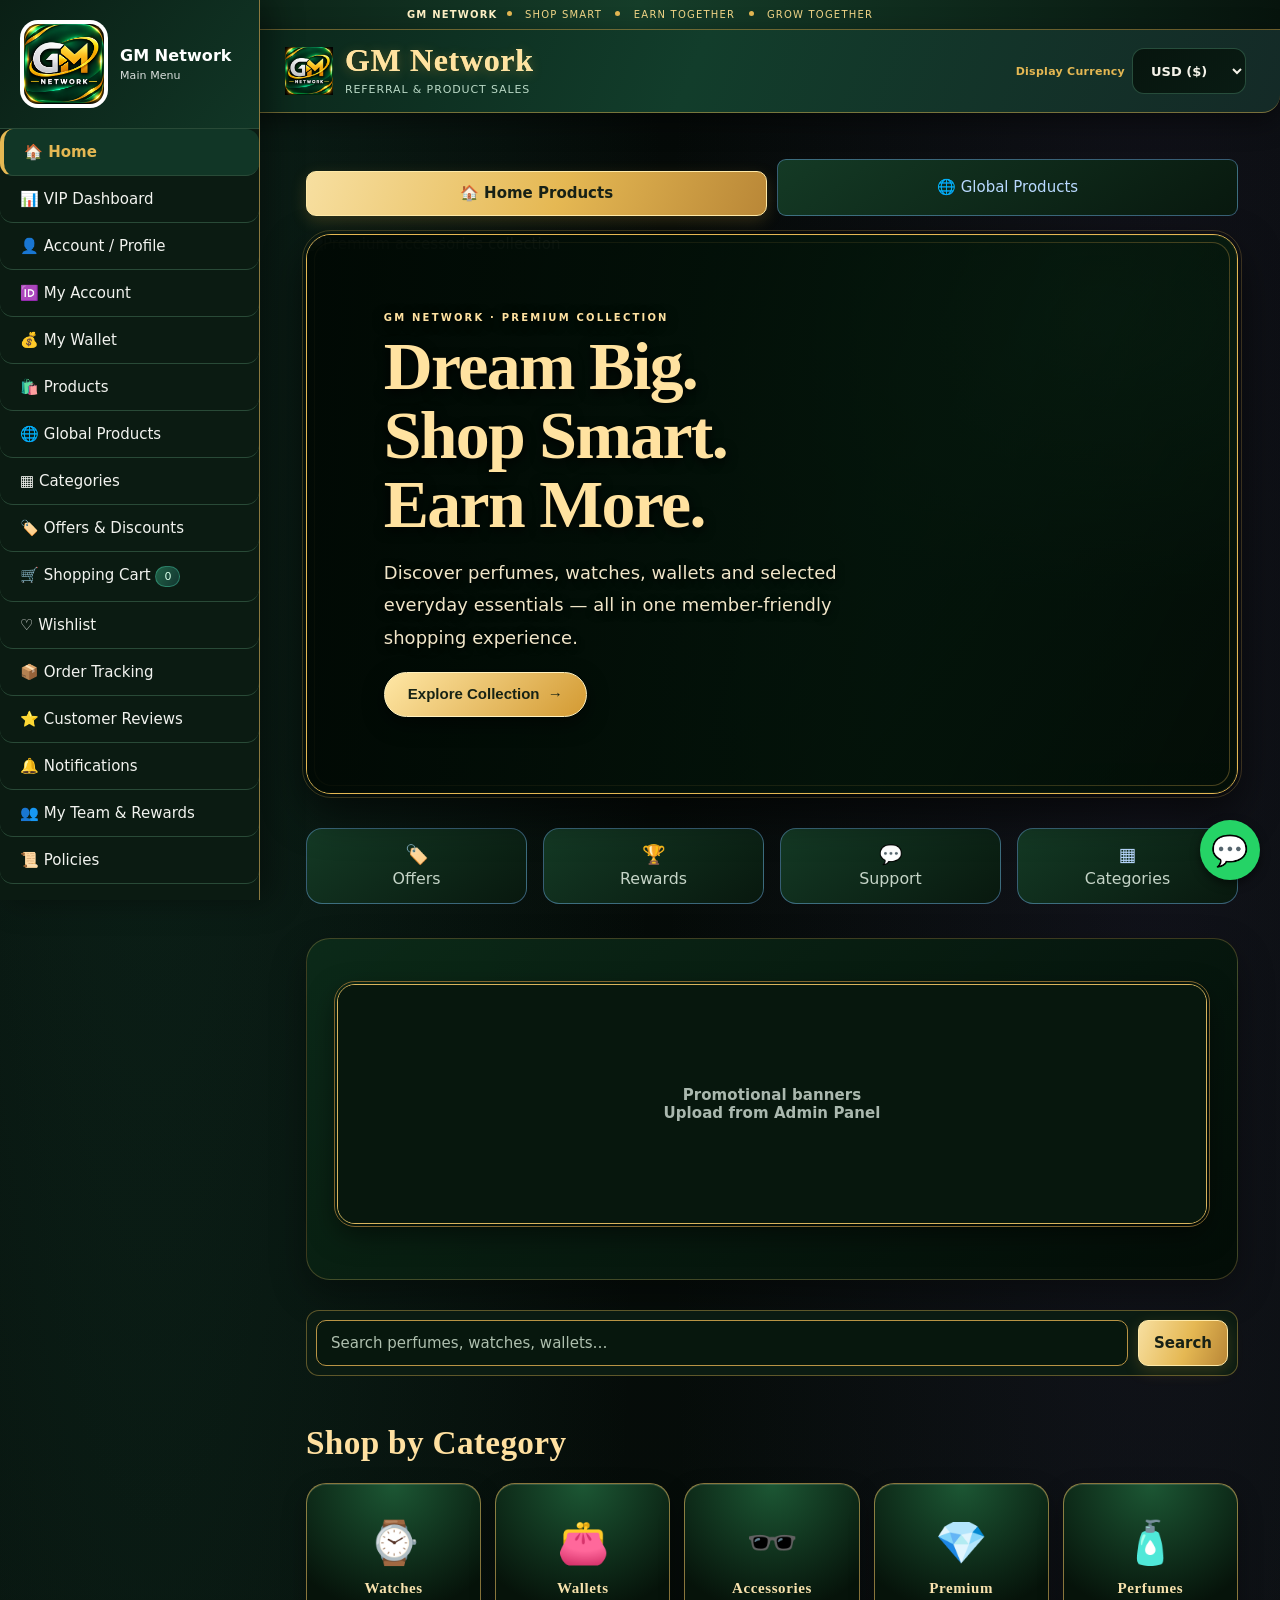
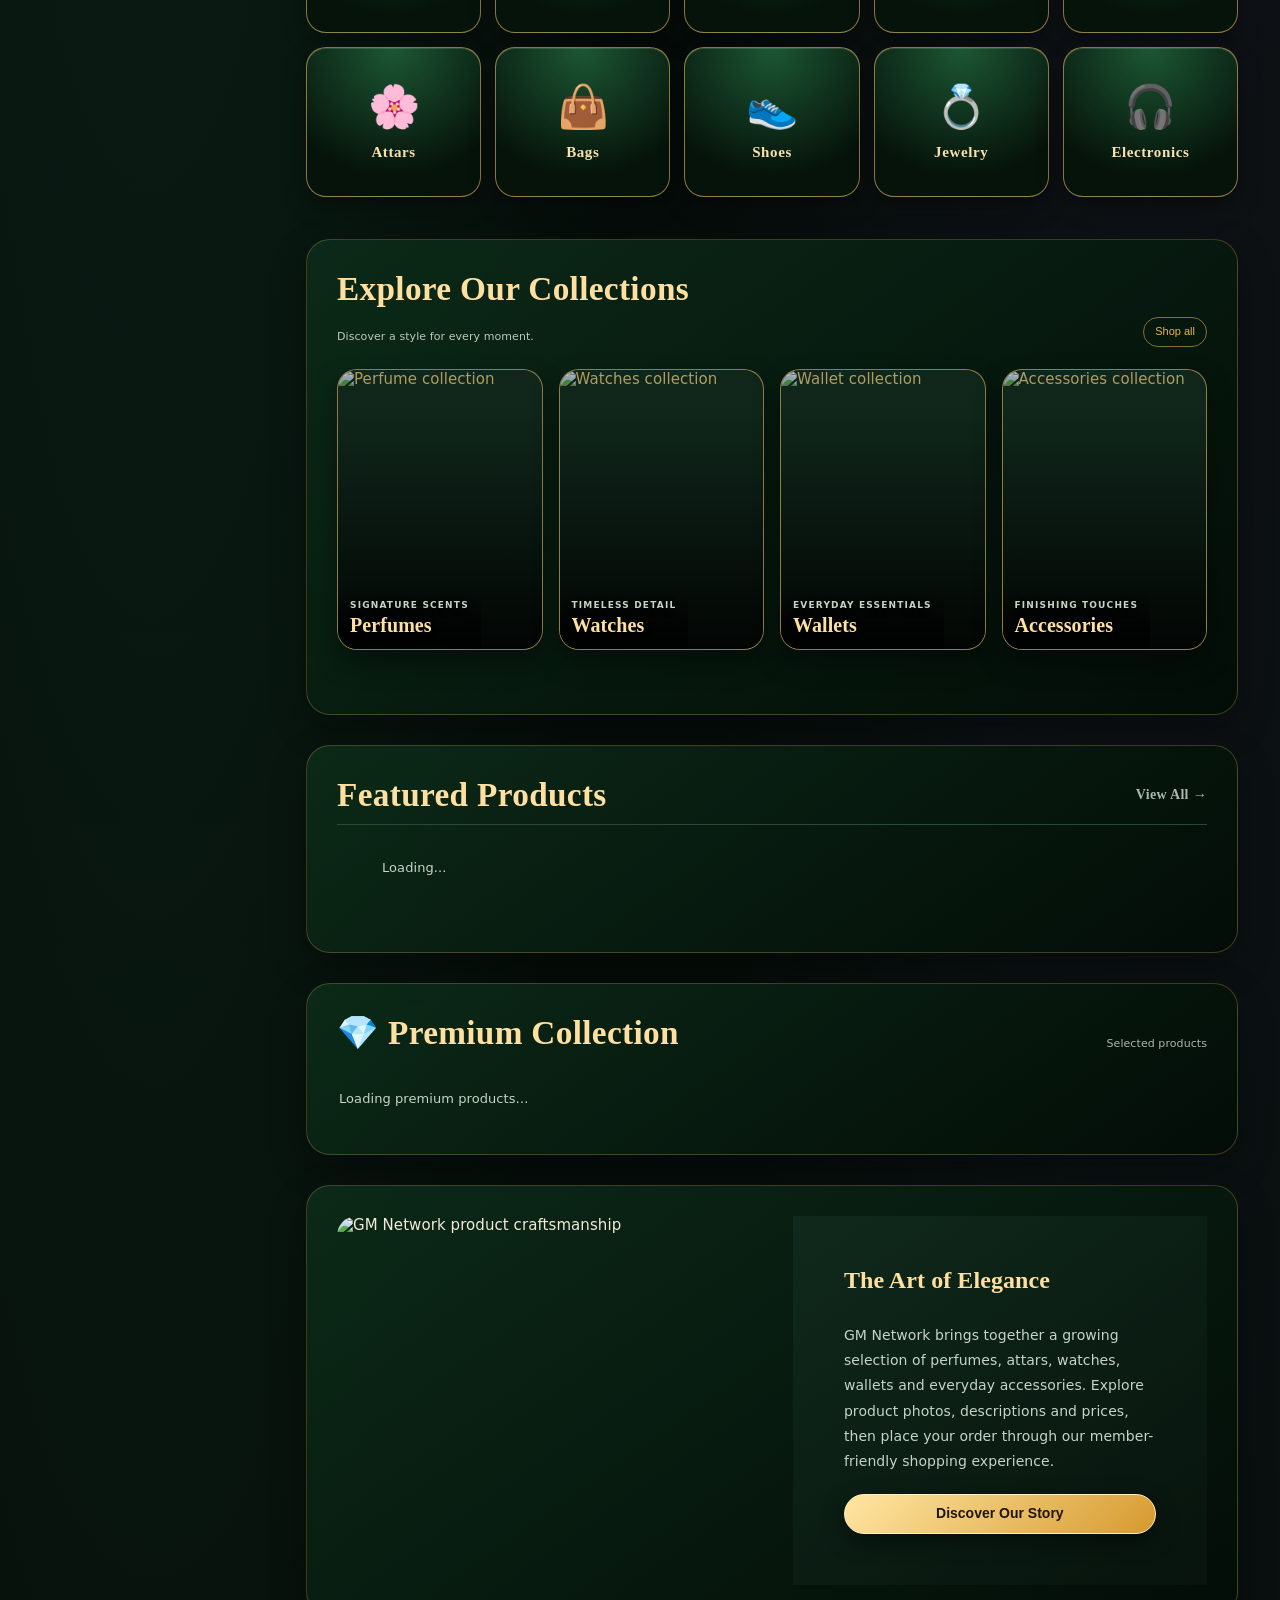
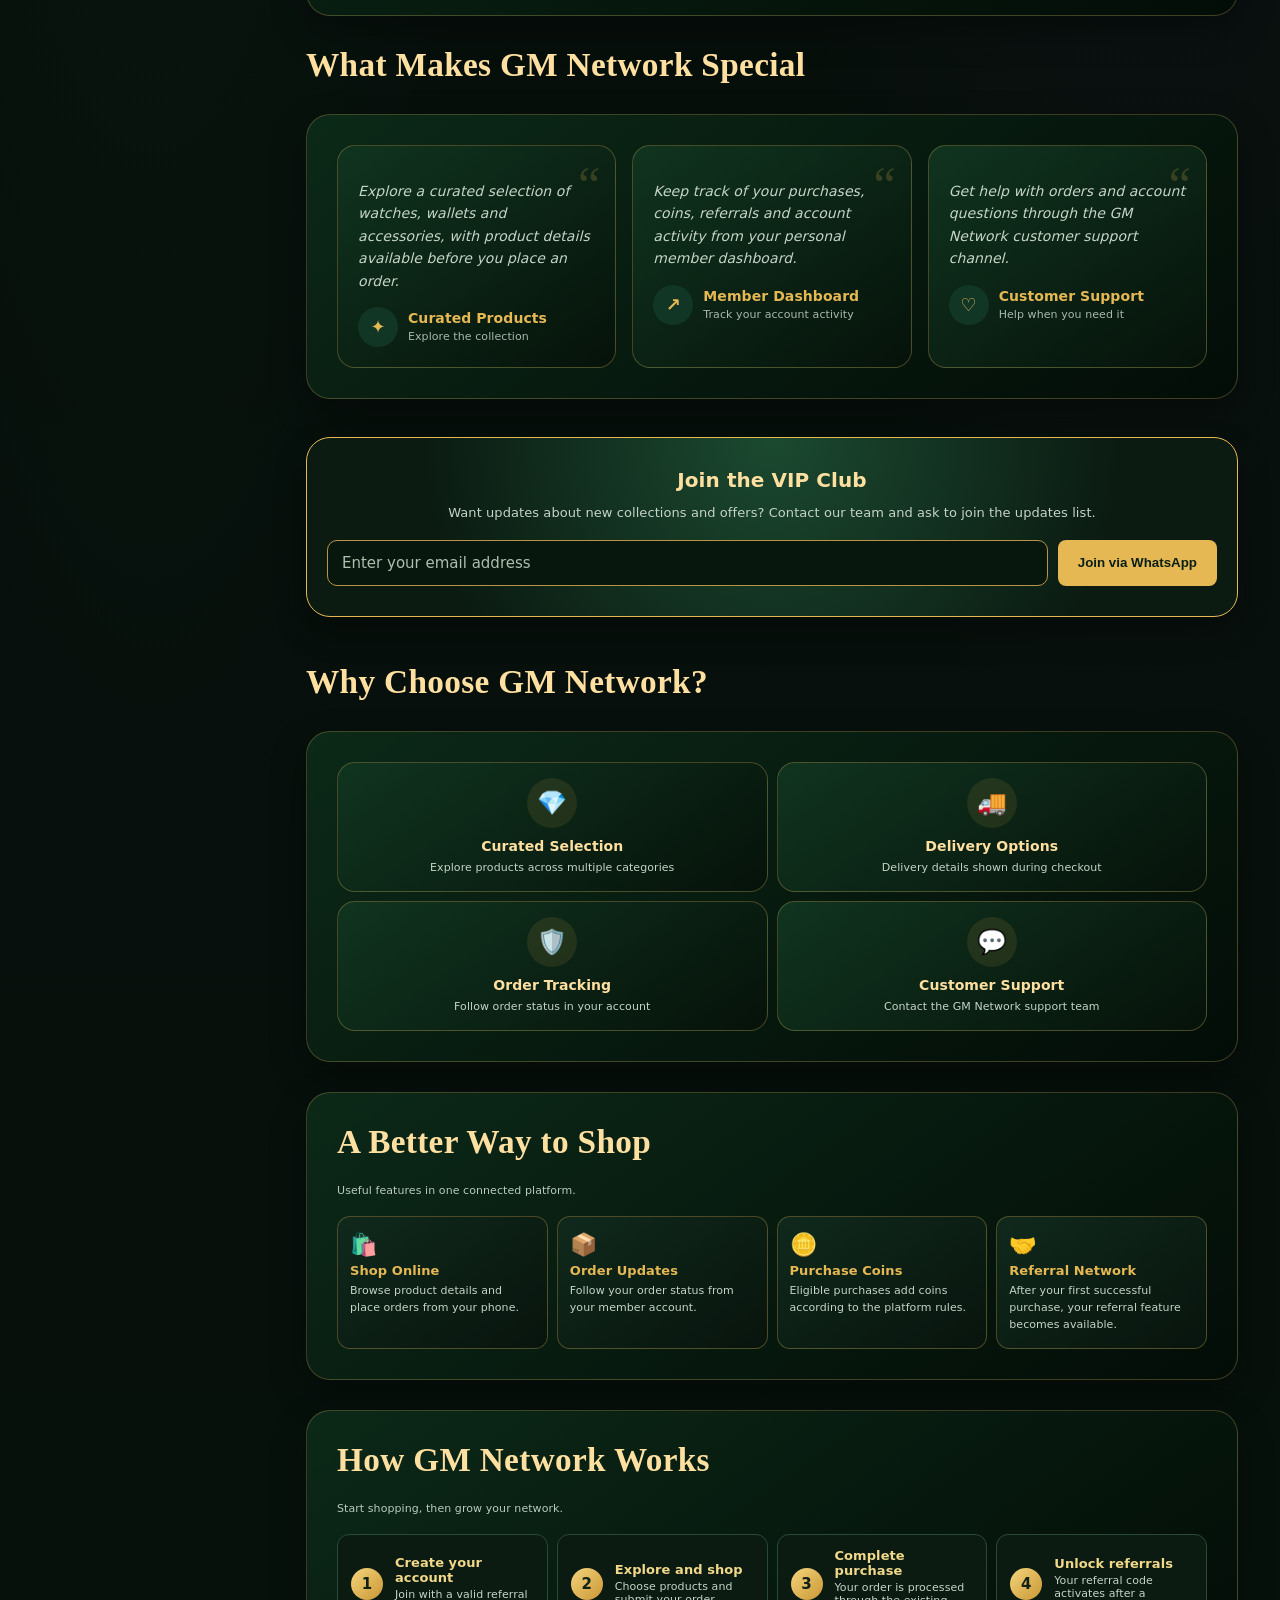
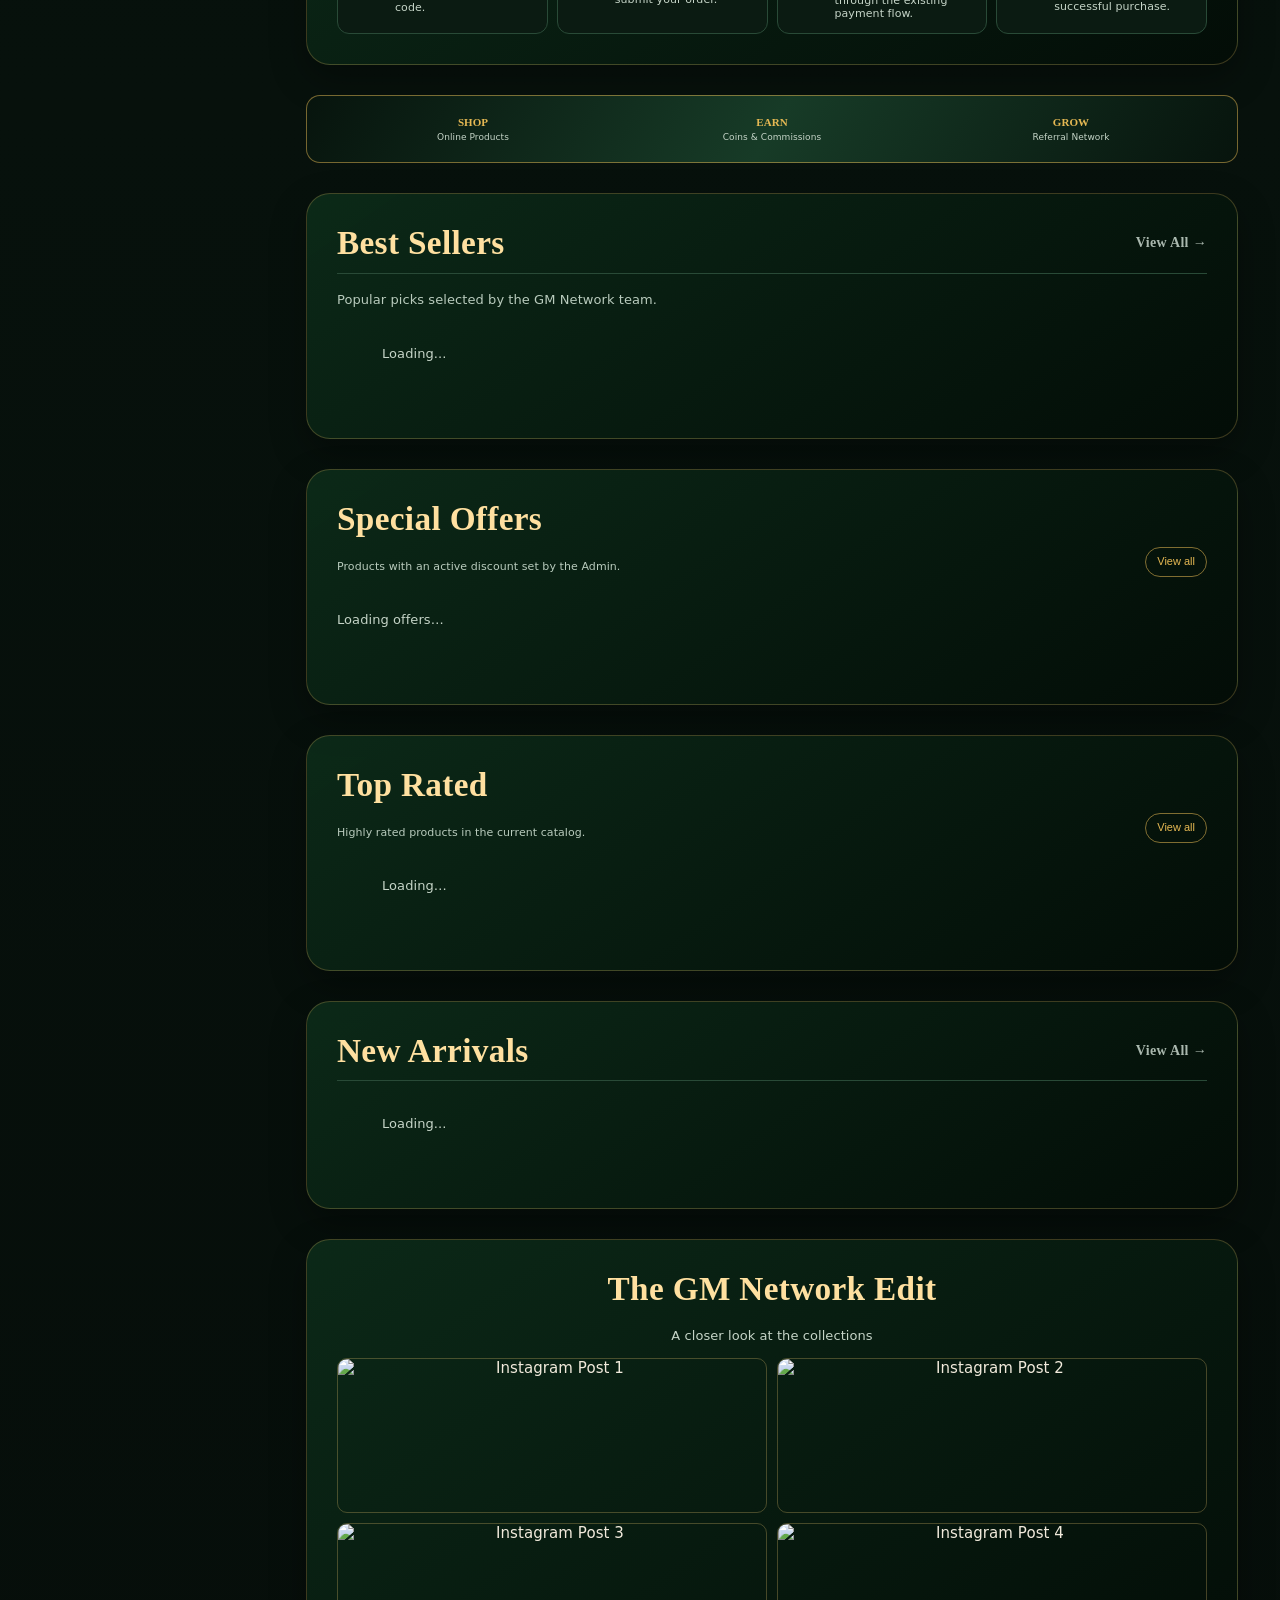
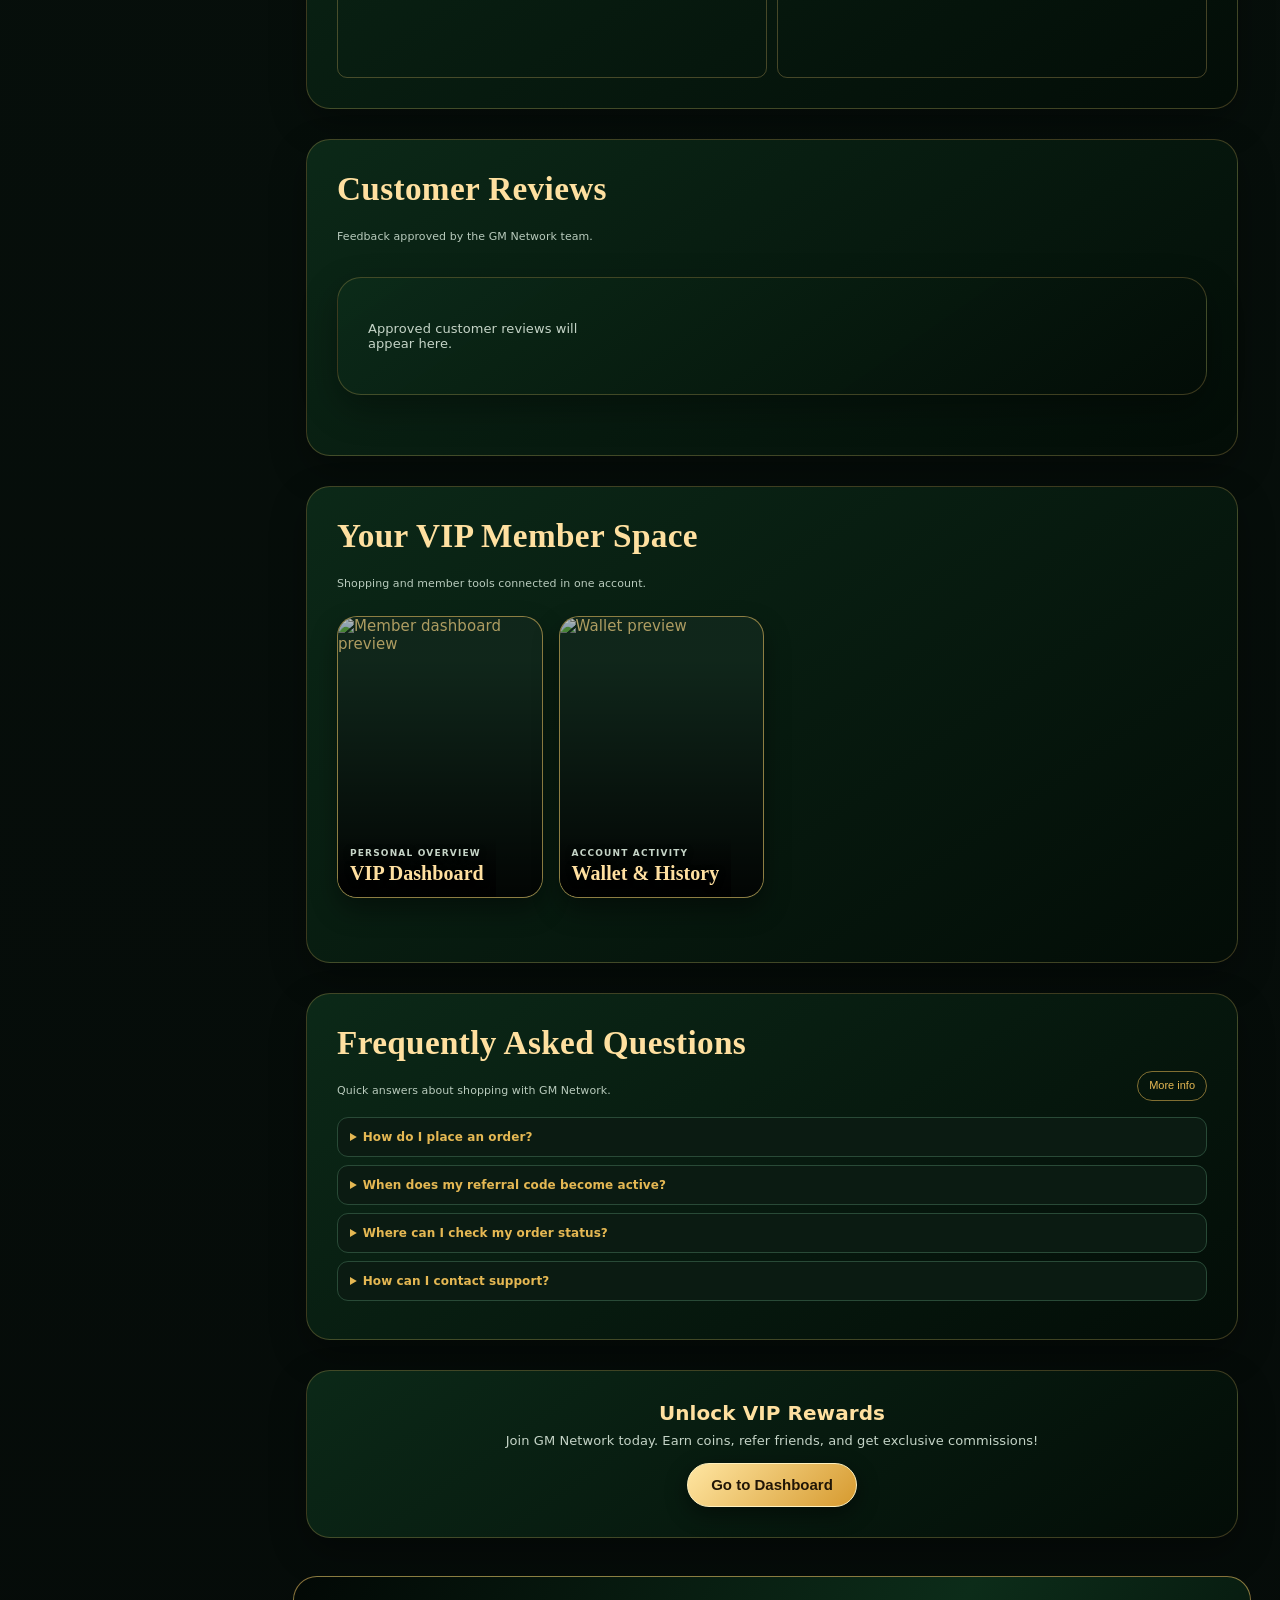
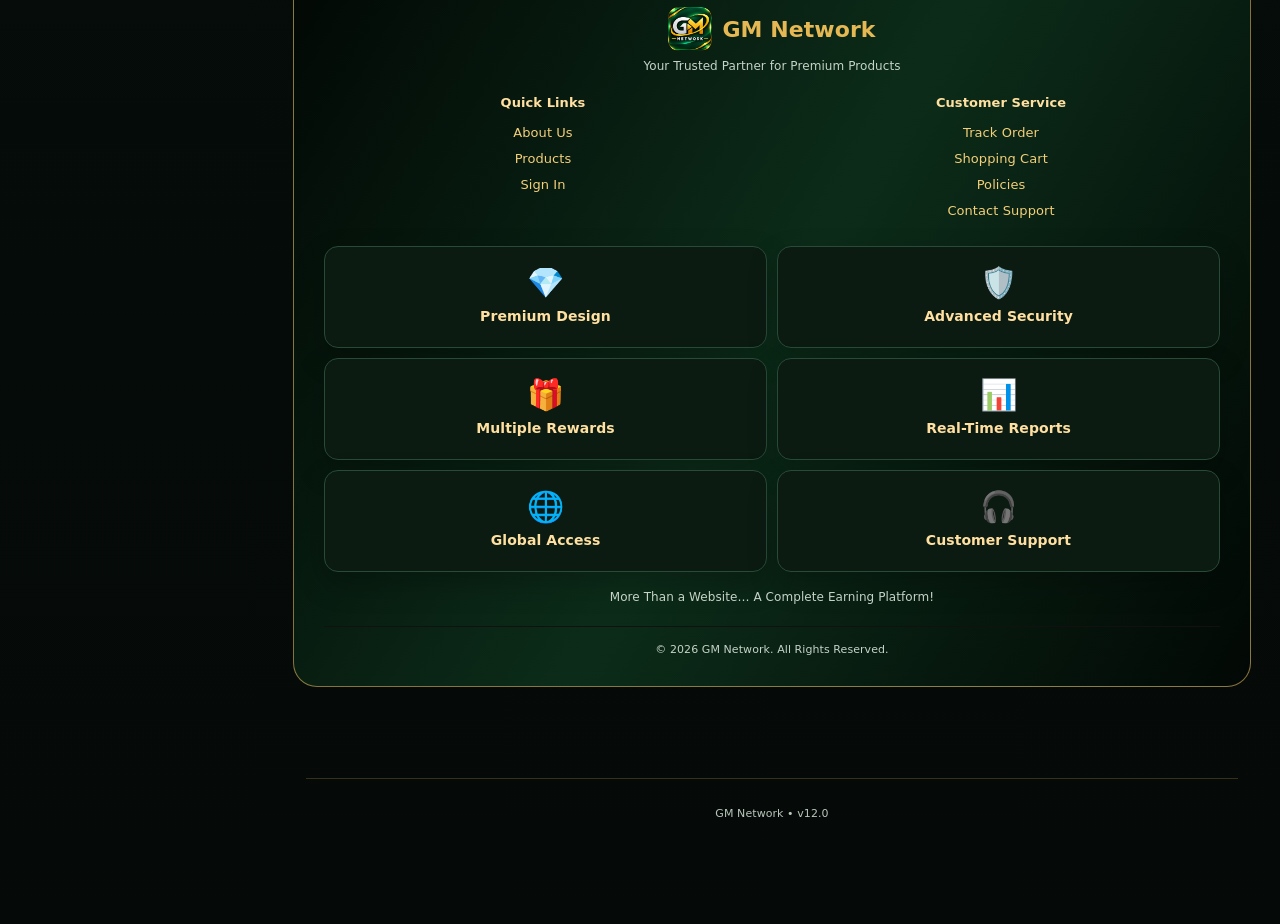
==== commit 7d90989e: "Add files via upload" ====
--- a/index.html
+++ b/index.html
@@ -1967,6 +1967,7 @@
           <button class="secondary admin-subpage-back" type="button" onclick="openAdminSubmenu('orders')">← Orders Menu</button>        <h2>Recent Orders</h2>
         <input id="adminOrderSearchInput" placeholder="Search by Order ID or Phone Number..." oninput="filterAdminOrders()" style="margin-bottom:15px; padding:10px; border-radius:8px; border:1px solid var(--line); background:#050a08; color:#fff;">
         <div id="adminOrders" class="muted">No orders yet.</div>
+          <div class="panel" style="margin-top:18px;border:1px solid var(--gold)"><h3>🛡️ Payment Verification Center</h3><p class="muted">CSV اپلوڈ اختیاری ہے۔ CSV نہ ہو تو رسید اور ٹرانزیکشن دستی طور پر چیک کریں۔</p><label>Bank / Easypaisa / JazzCash CSV</label><input type="file" id="gmPaymentCsvFile" accept=".csv,text/csv"><button class="primary" type="button" onclick="gmImportPaymentCsv()">Import CSV &amp; Match Transactions</button><div id="gmPaymentCsvStatus" class="status hidden"></div><button class="secondary" type="button" onclick="gmLoadPaymentVerifications()" style="margin-top:8px">Refresh Verification Queue</button><div id="gmPaymentVerificationQueue" style="margin-top:12px">Run SQL migration, then refresh queue.</div></div>
 </div>
         <div class="admin-subpage hidden" id="adminSub-orders-reports">
           <button class="secondary admin-subpage-back" type="button" onclick="openAdminSubmenu('orders')">← Orders Menu</button><h2>📈 Reports &amp; Analytics</h2><p class="muted">Total sales, order counts and current order statuses.</p><button class="primary" onclick="loadGMAdminReports()">View Reports</button><div id="gmAdminReportsInline"></div></div>
@@ -1999,7 +2000,7 @@
     </div>
 </div>
 
-<div id="orderModal" class="modal hidden"><div class="modal-content" id="orderFormContent"><h2>Place Order</h2><p class="muted" id="orderProductName"></p><label>Full Name</label><input id="orderName" autocomplete="name" placeholder="Your name"><label>Phone Number</label><input id="orderPhone" type="tel" autocomplete="tel" placeholder="+92 300 1234567"><label>Shipping Address</label><textarea id="orderAddress" rows="2" autocomplete="street-address" placeholder="House, street, city"></textarea><button class="primary" onclick="submitOrder()">Confirm Order</button><button class="secondary" onclick="closeModal()" style="margin-top:10px;width:100%">Cancel</button><div id="orderStatus" class="status hidden"></div></div><div class="modal-content hidden" id="paymentContent" style="text-align:center"><h2 style="color:var(--g)">Order Placed!</h2><p>Order total: <b id="payAmount"></b></p><div class="payment-choice"><b>Scan QR Code to Pay</b><p class="pay-note">Open your Easypaisa, JazzCash, or Bank app and scan this QR code to send the exact amount. After payment, send the screenshot on WhatsApp.</p><div class="qr-container"><img referrerpolicy="no-referrer" src="qr.png" class="qr-img" alt="Easypaisa QR Code" onerror="this.src='https://placehold.co/200x200?text=QR+Code'"><p class="muted" style="margin:5px 0 0">Scan to pay MUHAMMAD HAMID</p></div><p class="pay-note">If the QR code does not work, click the button below to contact us on WhatsApp for account details.</p><a id="whatsappBtn" href="#" target="_blank" rel="noopener" class="pay-btn" style="background:#25D366">Contact on WhatsApp</a></div><div class="payment-choice" style="margin-top:15px; border-color: var(--gold);"><b>Upload Payment Proof</b><p class="pay-note">After making the payment, please take a screenshot and upload it here to confirm your order.</p><input type="file" id="paymentScreenshot" accept="image/*" style="margin-bottom:10px;"><button class="primary" onclick="uploadPaymentProof()">Submit Payment Proof</button><div id="uploadStatus" class="status hidden"></div></div><button class="secondary" onclick="closeModal()" style="margin-top:12px;width:100%">Close</button></div></div>
+<div id="orderModal" class="modal hidden"><div class="modal-content" id="orderFormContent"><h2>Place Order</h2><p class="muted" id="orderProductName"></p><label>Full Name</label><input id="orderName" autocomplete="name" placeholder="Your name"><label>Phone Number</label><input id="orderPhone" type="tel" autocomplete="tel" placeholder="+92 300 1234567"><label>Shipping Address</label><textarea id="orderAddress" rows="2" autocomplete="street-address" placeholder="House, street, city"></textarea><button class="primary" onclick="submitOrder()">Confirm Order</button><button class="secondary" onclick="closeModal()" style="margin-top:10px;width:100%">Cancel</button><div id="orderStatus" class="status hidden"></div></div><div class="modal-content hidden" id="paymentContent" style="text-align:center"><h2 style="color:var(--g)">Order Placed!</h2><p>Order total: <b id="payAmount"></b></p><div class="payment-choice"><b>Scan QR Code to Pay</b><p class="pay-note">Open your Easypaisa, JazzCash, or Bank app and scan this QR code to send the exact amount. After payment, send the screenshot on WhatsApp.</p><div class="qr-container"><img referrerpolicy="no-referrer" src="qr.png" class="qr-img" alt="Easypaisa QR Code" onerror="this.src='https://placehold.co/200x200?text=QR+Code'"><p class="muted" style="margin:5px 0 0">Scan to pay MUHAMMAD HAMID</p></div><p class="pay-note">If the QR code does not work, click the button below to contact us on WhatsApp for account details.</p><a id="whatsappBtn" href="#" target="_blank" rel="noopener" class="pay-btn" style="background:#25D366">Contact on WhatsApp</a></div><div class="payment-choice" style="margin-top:15px; border-color: var(--gold);"><b>Upload Payment Proof</b><p class="pay-note">After making the payment, please take a screenshot and upload it here to confirm your order.</p><label style="display:block;text-align:left;margin:10px 0 5px">Payment Method</label><select id="gmPaymentMethod" style="width:100%;margin-bottom:8px"><option value="easypaisa">Easypaisa</option><option value="jazzcash">JazzCash</option><option value="bank_transfer">Bank Transfer</option></select><label style="display:block;text-align:left;margin:8px 0 5px">Transaction ID / Reference</label><input id="gmPaymentTxnId" type="text" maxlength="120" autocomplete="off" placeholder="Enter transaction ID" style="width:100%;margin-bottom:8px"><label style="display:block;text-align:left;margin:8px 0 5px">Paid Amount (PKR)</label><input id="gmPaymentAmount" type="number" min="1" step="0.01" placeholder="Amount paid in PKR" style="width:100%;margin-bottom:8px"><label style="display:block;text-align:left;margin:8px 0 5px">Payment Date &amp; Time</label><input id="gmPaymentPaidAt" type="datetime-local" style="width:100%;margin-bottom:10px"><input type="file" id="paymentScreenshot" accept="image/*" style="margin-bottom:10px;"><button class="primary" onclick="uploadPaymentProof()">Submit Payment Proof</button><div id="uploadStatus" class="status hidden"></div></div><button class="secondary" onclick="closeModal()" style="margin-top:12px;width:100%">Close</button></div></div>
 <div id="withdrawModal" class="modal hidden"><div class="modal-content"><h2>Withdraw Earnings</h2><p class="muted">Enter your Bank / Easypaisa / JazzCash details.</p><label>Amount to withdraw (USD)</label><input id="wdAmount" type="number" min="10" placeholder="Minimum 10"><label>Account details</label><textarea id="wdAccount" rows="3" placeholder="Bank / account title / IBAN or wallet number"></textarea><button class="primary" onclick="submitWithdraw()">Submit Request</button><button class="secondary" onclick="$('withdrawModal').classList.add('hidden')" style="margin-top:10px;width:100%">Cancel</button><div id="wdStatus" class="status hidden"></div></div></div>
 <div id="editProductModal" class="modal hidden"><div class="modal-content"><h2>Edit Product</h2><input id="editProductId" type="hidden"><label>Product name</label><input id="editProductName"><label>Product category</label><select id="editProductCategory" class="category-select"><option value="">Select category</option><option>Perfumes</option><option>Attars</option><option>Watches</option><option>Wallets</option><option>Accessories</option><option>Premium</option><option>Bags</option><option>Shoes</option><option>Jewelry</option><option>Electronics</option><option>Other</option></select><label>Show this product in (select any number)</label><div class="placement-options"><label><input type="checkbox" id="editShowFeatured"> Featured Products</label><label><input type="checkbox" id="editShowArrivals"> New Arrivals</label><label><input type="checkbox" id="editShowPremium"> Premium Collection</label><label><input type="checkbox" id="editShowBestSellers"> Best Sellers</label></div><div id="editCodSettingWrap" style="margin:12px 0;padding:12px;border:1px solid #b98b3c;border-radius:10px;background:#0b2116;"><label style="display:flex;align-items:center;gap:9px;color:#f0d18a;font-weight:700;"><input type="checkbox" id="editProductCodEnabled" style="width:auto;accent-color:#e5b853;"> Enable Cash on Delivery for this product</label><small style="display:block;color:#b9c5b6;margin-top:5px;">CJ Dropshipping / Markaz Pakistan only. Turn ON only when this exact product supports Cash on Delivery. Default is OFF.</small></div><label>Price (USD)</label><input id="editProductPrice" type="number" min="1"><label>Discount % (0 for no discount)</label><input id="editProductDiscount" type="number" min="0" max="90" value="0"><label>Description</label><textarea id="editProductDescription" rows="3"></textarea><label>Starting Rating</label><input id="editProductBaseRating" type="number" step="0.1" min="0" max="5"><label>Starting Reviews Count</label><input id="editProductBaseReviewsCount" type="number" min="0"><label>Sales commission (%)</label><input id="editProductRate" type="number" min="0" max="50"><label>Replace product images (select multiple, optional)</label><input id="editProductImages" type="file" accept="image/*" multiple><button class="primary" onclick="saveProductEdit()">Save Changes</button><button class="secondary" onclick="$('editProductModal').classList.add('hidden')" style="margin-top:10px;width:100%">Cancel</button><div id="editProductStatus" class="status hidden"></div></div></div>
 <div id="imageLightbox" class="image-lightbox hidden" role="dialog" aria-modal="true" aria-label="Product image viewer" onclick="if(event.target===this)closeImageLightbox()"><button type="button" class="close-lightbox" aria-label="Close image" onclick="closeImageLightbox()">×</button><img referrerpolicy="no-referrer" id="lightboxImage" alt="Full-size product" src=""><div id="lightboxCounter" class="lightbox-counter"></div><div class="lightbox-thumbs" id="lightboxThumbs" aria-label="Product image thumbnails"></div></div>
@@ -2209,7 +2210,24 @@
         <div style="background:#f0f7f2;border:2px dashed var(--g2);padding:15px;border-radius:12px;margin-bottom:20px;"><p style="margin:0;font-size:14px;">Total Amount to Pay:</p><h2 id="payTotalAmount" style="color:var(--g);font-size:28px;margin:5px 0 0;"></h2></div>
         <div class="qr-container" style="padding:15px;background:#fff;border:1px solid var(--line);border-radius:12px;"><img referrerpolicy="no-referrer" src="qr.png" class="qr-img" alt="QR Code" onerror="this.src='https://placehold.co/200x200?text=QR+Code'"><p style="font-size:13px;margin-top:10px;">Scan to pay MUHAMMAD HAMID</p></div>
         <a id="payWhatsappBtn" href="#" target="_blank" rel="noopener" class="pay-btn" style="background:#25D366;margin:15px 0;">Contact on WhatsApp</a>
-        <div style="border-top:1px solid var(--line);margin:20px 0;padding-top:20px;"><h3 style="font-size:16px;margin-bottom:10px;">Upload Payment Screenshot</h3><input type="file" id="paymentProofInput" accept="image/*" style="padding:10px;border:1px solid var(--line);border-radius:8px;"><button class="primary" type="button" onclick="submitPaymentProof()" id="proofSubmitBtn" style="margin-top:15px;">Submit Proof</button><button class="secondary" type="button" onclick="document.getElementById('paymentProofPage').classList.add('hidden'); document.getElementById('checkoutPage').classList.remove('hidden');" style="margin-top:10px;width:100%;">Back to Checkout</button><div id="proofStatus" class="status hidden" style="margin-top:15px;"></div></div>
+        <div style="border-top:1px solid var(--line);margin:20px 0;padding-top:20px;text-align:left;">
+          <h3 style="font-size:16px;margin-bottom:10px;text-align:center;">Upload Payment Receipt</h3>
+          <label for="gmCartPaymentMethod" style="display:block;margin:10px 0 5px;font-weight:700;">Payment Method</label>
+          <select id="gmCartPaymentMethod" style="width:100%;padding:12px;border:1px solid var(--line);border-radius:9px;margin-bottom:8px;background:#07150e;color:#f5f3e9;"><option value="easypaisa">Easypaisa</option><option value="jazzcash">JazzCash</option><option value="bank_transfer">Bank Transfer</option></select>
+          <label for="gmCartPaymentTxnId" style="display:block;margin:10px 0 5px;font-weight:700;">Transaction ID / Reference</label>
+          <input id="gmCartPaymentTxnId" type="text" maxlength="120" autocomplete="off" placeholder="Enter transaction ID / reference" style="width:100%;padding:12px;box-sizing:border-box;margin-bottom:8px;">
+          <label for="gmCartPaymentAmount" style="display:block;margin:10px 0 5px;font-weight:700;">Paid Amount (PKR)</label>
+          <input id="gmCartPaymentAmount" type="number" min="1" step="0.01" inputmode="decimal" placeholder="Actual amount paid in PKR" style="width:100%;padding:12px;box-sizing:border-box;margin-bottom:8px;">
+          <small id="gmCartPaymentExpected" style="display:block;color:var(--muted);margin:-2px 0 8px;">Enter the exact amount sent.</small>
+          <label for="gmCartPaymentPaidAt" style="display:block;margin:10px 0 5px;font-weight:700;">Payment Date &amp; Time</label>
+          <input id="gmCartPaymentPaidAt" type="datetime-local" style="width:100%;padding:12px;box-sizing:border-box;margin-bottom:10px;">
+          <label for="paymentProofInput" style="display:block;margin:10px 0 5px;font-weight:700;">Payment Receipt Image (JPG, PNG or WEBP)</label>
+          <input type="file" id="paymentProofInput" accept="image/jpeg,image/png,image/webp" style="padding:10px;border:1px solid var(--line);border-radius:8px;width:100%;box-sizing:border-box;">
+          <small style="display:block;color:var(--muted);line-height:1.5;margin-top:7px;">صرف اصل ادائیگی کی رسید اپلوڈ کریں۔ Transaction ID، رقم اور تاریخ لازمی ہیں۔ Admin اصل رسید دیکھ کر ادائیگی کی تصدیق کرے گا۔</small>
+          <button class="primary" type="button" onclick="submitPaymentProof()" id="proofSubmitBtn" style="margin-top:15px;width:100%;">Submit Payment Proof</button>
+          <button class="secondary" type="button" onclick="document.getElementById('paymentProofPage').classList.add('hidden'); document.getElementById('checkoutPage').classList.remove('hidden');" style="margin-top:10px;width:100%;">Back to Checkout</button>
+          <div id="proofStatus" class="status hidden" style="margin-top:15px;"></div>
+        </div>
     </div>
 </div>
 <script src="https://cdn.jsdelivr.net/npm/@supabase/supabase-js@2"></script>
@@ -3715,42 +3733,113 @@
 async function uploadPaymentProof() {
     if (!user || !sb || !window.pendingOrderData) return alert("Order data missing. Please close and try again.");
     const file = $('paymentScreenshot')?.files?.[0];
+    const txnId = String($('gmPaymentTxnId')?.value || '').trim();
+    const method = String($('gmPaymentMethod')?.value || 'easypaisa');
+    const amount = Number($('gmPaymentAmount')?.value || 0);
+    const paidAtRaw = $('gmPaymentPaidAt')?.value || '';
     if (!file) return alert("Please select a screenshot of your payment first.");
+    try { await gmValidateReceiptImage(file); } catch (imageError) { return alert(imageError.message); }
+    if (!txnId) return alert('Please enter the Transaction ID / Reference.');
+    if (!Number.isFinite(amount) || amount <= 0) return alert('Please enter the paid amount in PKR.');
+    if (!paidAtRaw) return alert('Please enter the payment date and time.');
     const uploadButton = $('uploadStatus')?.previousElementSibling;
-    status('uploadStatus', 'Uploading proof & placing order...');
+    status('uploadStatus', 'Checking duplicate proof and uploading…');
     if (uploadButton) uploadButton.disabled = true;
-    let orderId = null;
+    let orderId = null, storagePath = null;
     try {
         const pData = window.pendingOrderData;
         const payload = { buyer_id:user.id, buyer_email:user.email || null, product_id:pData.product_id, quantity:1, unit_price_usd:pData.price, phone_number:pData.phone, shipping_address:pData.address, status:'pending', referrer_id:myProfile?.referred_by || null };
         let result = await sb.from('orders').insert(payload).select('id').single();
-        if (result.error && /buyer_email|schema cache|column/i.test(result.error.message || '')) {
-            const fallback = { ...payload }; delete fallback.buyer_email;
-            result = await sb.from('orders').insert(fallback).select('id').single();
-        }
+        if (result.error && /buyer_email|schema cache|column/i.test(result.error.message || '')) { const fallback = { ...payload }; delete fallback.buyer_email; result = await sb.from('orders').insert(fallback).select('id').single(); }
         if (result.error) throw new Error(result.error.message);
         orderId = result.data.id;
+        const receiptHash = await gmSha256File(file);
         const ext = (file.name.split('.').pop() || 'jpg').toLowerCase().replace(/[^a-z0-9]/g, '') || 'jpg';
-        const path = `payments/${orderId}-${Date.now()}.${ext}`;
-        const { error: uploadError } = await sb.storage.from('product-images').upload(path, file, { upsert:false, contentType:file.type || 'image/jpeg' });
+        storagePath = `payments/${orderId}-${Date.now()}.${ext}`;
+        const { error: uploadError } = await sb.storage.from('product-images').upload(storagePath, file, { upsert:false, contentType:file.type || 'image/jpeg' });
         if (uploadError) throw new Error('Upload failed: ' + uploadError.message);
-        const publicUrl = sb.storage.from('product-images').getPublicUrl(path).data?.publicUrl;
+        const publicUrl = sb.storage.from('product-images').getPublicUrl(storagePath).data?.publicUrl;
         const { error:updateError } = await sb.from('orders').update({ payment_proof:publicUrl }).eq('id', orderId);
-        if (updateError) throw new Error('Database update failed: ' + updateError.message);
-        status('uploadStatus', '✅ Order placed successfully! Admin will verify your payment.', 'ok');
+        if (updateError) throw new Error('Order receipt update failed: ' + updateError.message);
+        const verification = await sb.from('gm_payment_verifications').insert({order_id:orderId,order_ids:[orderId],user_id:user.id,payment_method:method,transaction_id:txnId,amount_pkr:amount,paid_at:new Date(paidAtRaw).toISOString(),receipt_sha256:receiptHash,receipt_url:publicUrl,verification_status:'pending',csv_match_status:'not_checked'});
+        if (verification.error) {
+            if (/duplicate key|unique constraint/i.test(verification.error.message||'')) throw new Error('یہ Transaction ID یا یہی رسید پہلے کسی دوسرے آرڈر میں جمع ہو چکی ہے۔ ادائیگی کی نئی درست رسید/ٹرانزیکشن استعمال کریں۔');
+            throw new Error('Verification record failed. Run the new SQL migration first. ' + verification.error.message);
+        }
+        status('uploadStatus', '✅ رسید جمع ہو گئی۔ Duplicate checks مکمل؛ ادائیگی ایڈمن کی تصدیق کے انتظار میں ہے۔', 'ok');
         $('orderName').value = ''; $('orderPhone').value = ''; $('orderAddress').value = '';
-        $('paymentScreenshot').value = ''; window.pendingOrderData = null;
-        setTimeout(() => closeModal(), 3000);
+        $('paymentScreenshot').value = ''; $('gmPaymentTxnId').value=''; $('gmPaymentAmount').value=''; $('gmPaymentPaidAt').value=''; window.pendingOrderData = null;
+        setTimeout(() => closeModal(), 3500);
     } catch (error) {
-        if (orderId) {
-            const { error:deleteError } = await sb.from('orders').delete().eq('id', orderId);
-            if (deleteError) console.error('Could not remove incomplete order:', deleteError.message);
-        }
+        if (orderId) { const {error:deleteError} = await sb.from('orders').delete().eq('id', orderId); if (deleteError) console.error('Could not remove incomplete order:', deleteError.message); }
+        if (storagePath) { const {error:removeError}=await sb.storage.from('product-images').remove([storagePath]); if(removeError)console.warn('Could not remove incomplete payment proof:',removeError.message); }
         status('uploadStatus', 'Error: ' + error.message, 'error');
         if (uploadButton) uploadButton.disabled = false;
     }
 }
 
+
+// GM Network dual payment-proof verification (manual + optional CSV statement matching).
+async function gmSha256File(file) {
+    if (!window.crypto?.subtle) throw new Error('Secure file hashing is not supported in this browser.');
+    const bytes = await file.arrayBuffer();
+    const digest = await crypto.subtle.digest('SHA-256', bytes);
+    return [...new Uint8Array(digest)].map(b => b.toString(16).padStart(2,'0')).join('');
+}
+function gmNormalizeTxn(v) { return String(v || '').trim().replace(/\s+/g,'').toUpperCase(); }
+async function gmLoadPaymentVerifications() {
+    const box = $('gmPaymentVerificationQueue');
+    if (!isAdmin || !sb || !box) return;
+    box.textContent = 'Loading payment verification records…';
+    const {data,error} = await sb.from('gm_payment_verifications').select('id,order_id,order_ids,user_id,payment_method,transaction_id,amount_pkr,paid_at,receipt_sha256,receipt_url,verification_status,csv_match_status,created_at').order('created_at',{ascending:false}).limit(100);
+    if (error) { box.textContent = 'Queue unavailable: ' + error.message + ' (SQL migration may not have been run).'; return; }
+    if (!data?.length) { box.textContent = 'No payment submissions found.'; return; }
+    box.innerHTML = data.map(r => `<div style="border:1px solid var(--line);border-radius:10px;padding:10px;margin:8px 0;background:#08150f"><b>${esc(r.payment_method)} · ${esc(r.transaction_id)}</b><div style="font-size:12px;color:var(--muted)">Orders: ${esc((r.order_ids||[r.order_id]).map(x=>String(x).slice(-8)).join(', '))} · PKR ${Number(r.amount_pkr||0).toFixed(2)} · ${esc(r.verification_status)} · CSV: ${esc(r.csv_match_status||'not checked')}</div><div style="display:flex;gap:8px;flex-wrap:wrap;margin-top:8px"><a href="${esc(r.receipt_url||'#')}" target="_blank" rel="noopener" style="color:var(--gold)">View Receipt</a><button class="secondary" type="button" onclick="gmSetPaymentReview('${String(r.id).replace(/'/g,'')}','verified')">Mark Manually Verified</button><button class="secondary" type="button" onclick="gmSetPaymentReview('${String(r.id).replace(/'/g,'')}','rejected')">Reject</button></div></div>`).join('');
+}
+async function gmSetPaymentReview(id,nextStatus) {
+    if (!isAdmin || !sb) return;
+    const note = nextStatus === 'rejected' ? (prompt('Reason for rejecting this payment:') || '') : (prompt('Admin verification note (optional):') || '');
+    if (nextStatus === 'rejected' && !note.trim()) return alert('Please enter a rejection reason.');
+    const {error} = await sb.from('gm_payment_verifications').update({verification_status:nextStatus,admin_note:note,reviewed_by:user.id,reviewed_at:new Date().toISOString()}).eq('id',id);
+    if (error) return alert('Could not update verification: '+error.message);
+    await gmLoadPaymentVerifications();
+    if (window.gmMsg) gmMsg('Payment verification record updated. Please use the existing order-management action to confirm/reject the order.','success');
+}
+function gmParseCsv(text) {
+    const rows=[]; let row=[],cell='',quoted=false;
+    for(let i=0;i<text.length;i++){const c=text[i]; if(c==='"' && quoted && text[i+1]==='"'){cell+='"';i++;} else if(c==='"'){quoted=!quoted;} else if(c===','&&!quoted){row.push(cell);cell='';} else if((c==='\n'||c==='\r')&&!quoted){if(c==='\r'&&text[i+1]==='\n')i++;row.push(cell);if(row.some(x=>String(x).trim()))rows.push(row);row=[];cell='';}else cell+=c;}
+    row.push(cell); if(row.some(x=>String(x).trim()))rows.push(row); if(rows.length<2)return [];
+    const norm=x=>String(x||'').toLowerCase().replace(/[^a-z0-9]/g,''); const h=rows[0].map(norm);
+    const pick=names=>h.findIndex(x=>names.some(n=>x.includes(n)));
+    const ti=pick(['transactionid','transactionreference','referenceid','txnid','rrn','trn']);
+    const ai=pick(['amount','creditamount','paidamount','deposit']);
+    const di=pick(['datetime','transactiondate','date','createdat','timestamp']);
+    const mi=pick(['paymentmethod','channel','wallet','bank']);
+    if(ti<0||ai<0)throw new Error('CSV میں Transaction ID/Reference اور Amount کے کالم نہیں ملے۔');
+    return rows.slice(1).map(r=>({transaction_id:gmNormalizeTxn(r[ti]),amount_pkr:Number(String(r[ai]||'').replace(/[^0-9.\-]/g,'')),paid_at:di>=0?String(r[di]||'').trim():null,payment_method:mi>=0?String(r[mi]||'').trim():null})).filter(r=>r.transaction_id&&Number.isFinite(r.amount_pkr)&&r.amount_pkr>0);
+}
+async function gmImportPaymentCsv() {
+    if(!isAdmin||!sb)return alert('Admin access required.');
+    const file=$('gmPaymentCsvFile')?.files?.[0]; if(!file)return alert('Select a CSV statement first.');
+    const statusEl=$('gmPaymentCsvStatus'); statusEl.classList.remove('hidden'); statusEl.textContent='Reading and matching CSV…';
+    try {
+        const rows=gmParseCsv(await file.text()); if(!rows.length)throw new Error('CSV میں قابلِ استعمال transaction rows نہیں ملیں۔');
+        const {data:pending,error}=await sb.from('gm_payment_verifications').select('id,order_id,transaction_id,amount_pkr,payment_method,verification_status').in('verification_status',['pending','csv_matched']).limit(1000);
+        if(error)throw error;
+        let matched=0,unmatched=0,amountMismatch=0;
+        for(const row of rows){
+            const tx=gmNormalizeTxn(row.transaction_id); const candidates=(pending||[]).filter(p=>gmNormalizeTxn(p.transaction_id)===tx);
+            if(!candidates.length){unmatched++;continue;}
+            for(const c of candidates){
+                if(Math.abs(Number(c.amount_pkr)-row.amount_pkr)>0.009){amountMismatch++;continue;}
+                const {error:upErr}=await sb.from('gm_payment_verifications').update({csv_match_status:'matched',verification_status:'csv_matched',csv_amount_pkr:row.amount_pkr,csv_paid_at:row.paid_at,csv_imported_by:user.id,csv_imported_at:new Date().toISOString()}).eq('id',c.id);
+                if(upErr)throw upErr; matched++;
+            }
+        }
+        statusEl.textContent=`CSV checked. Matches: ${matched}; amount mismatches: ${amountMismatch}; no matching Transaction ID: ${unmatched}. CSV match is evidence for admin review, not automatic order confirmation.`;
+        await gmLoadPaymentVerifications();
+    } catch(e){statusEl.textContent='CSV import failed: '+(e.message||e);}
+}
 
 // Withdraw Requests Modal (With Search)
 async function openWithdrawRequestsModal() {
@@ -3981,6 +4070,7 @@
         document.body.classList.add('gm-admin-page-open');
     }
     if (sectionId === 'cj') loadGlobalAdminProducts();
+    if (sectionId === 'orders' && isAdmin) setTimeout(() => gmLoadPaymentVerifications(), 150);
 }
 
 // Home storefront switch: keep the regular and global catalogs visually separate.
@@ -5722,11 +5812,14 @@
         productPage.style.setProperty('display', 'block');
         productPage.scrollTop = 0;
     }
+    // Capture the storefront position BEFORE locking body scroll; otherwise some
+    // mobile browsers report 0 after overflow:hidden is applied.
+    const gmReturnScrollY = Math.max(0, Number(window.scrollY) || 0);
+    if (history.state && history.state.page) {
+        history.replaceState({ ...history.state, scrollY: gmReturnScrollY }, '', window.location.href);
+    }
+    history.pushState({ page: 'product', scrollY: 0, returnScrollY: gmReturnScrollY }, '', '#product');
     document.body.style.overflow = 'hidden';
-    if (history.state && history.state.page) {
-        history.replaceState({ ...history.state, scrollY: window.scrollY }, '', window.location.href);
-    }
-    history.pushState({ page: 'product', scrollY: 0 }, '', '#product');
 
     const isMarkazCustomerItem = p.supplier_source === 'Markaz Pakistan';
     const storedImages = gmNormalizeProductImages(p);
@@ -6083,7 +6176,7 @@
         history.pushState({page:'payment'},'','#payment');
         $('checkoutPage').classList.add('hidden');
         $('paymentProofPage').classList.remove('hidden');
-        $('payTotalAmount').textContent=convertMoney(orderTotal);
+        $('payTotalAmount').textContent=convertMoney(orderTotal); gmPreparePaymentFields(orderTotal);
         const msg=encodeURIComponent(`Hi, I want to place an order for ${checkoutData.name}. My Name: ${name}, Phone: ${phone}. Total: ${convertMoney(orderTotal)}. I will send the payment screenshot.`);
         $('payWhatsappBtn').href=`https://wa.me/92${MY_EASYPAISA.replace(/^0/,'')}?text=${msg}`;
         return;
@@ -7718,7 +7811,7 @@
   try{const lock=await checkSystemLockStatus();if(lock)return gmMsg('سسٹم عارضی طور پر لاک ہے۔','warning');if(!systemLockStatusLoaded)return gmMsg('سسٹم لاک اسٹیٹس چیک نہیں ہو سکا۔ دوبارہ کوشش کریں۔','warning');let {data:prof,error:pe}=await sb.from('profiles').select('is_locked').eq('id',user.id).maybeSingle();if(pe)throw pe;if(prof?.is_locked)return gmMsg('آپ کا اکاؤنٹ لاک ہے۔ ایڈمن سے رابطہ کریں۔','error');}catch(e){return gmMsg('اکاؤنٹ سیکیورٹی اسٹیٹس چیک نہیں ہو سکا: '+e.message,'error')}
   let name=document.getElementById('coNameInput').value.trim(),phone=document.getElementById('coPhoneInput').value.trim(),street=document.getElementById('coAddressInput').value.trim(),city=document.getElementById('coCityInput').value.trim(),postal=document.getElementById('coPostalInput').value.trim();if(!name||!phone||!street||!city||!postal)return gmMsg('نام، فون، پتہ، شہر اور پوسٹل کوڈ مکمل کریں۔','warning');let address=`${street}, ${city} - ${postal}`;if(!deliveryChargeLoaded){let ok=await loadDeliveryCharge(false);if(!ok)return gmMsg('ڈیلیوری چارج لوڈ نہیں ہو سکا۔ دوبارہ کوشش کریں۔','error')}
   let subtotal=items.reduce((s,x)=>s+x.price*x.qty,0),delivery=Number(getDeliveryChargeBase()||0),total=subtotal+delivery,method=document.querySelector('input[name="paymentMethod"]:checked')?.value||'manual';let codEligible=items.length>0&&items.every(x=>{let p=productById(x.id);return p&&p.cod_enabled===true&&['cj dropshipping','markaz pakistan'].includes(String(p.supplier_source||'').trim().toLowerCase());});if(method==='cod'&&!codEligible)return gmMsg('Cash on Delivery is not enabled for every product in this cart. Remove other products or choose another payment method.','warning');window.pendingCheckoutData={items,phone_number:phone,shipping_address:address,buyer_name:name,subtotal_usd:subtotal,delivery_charge_usd:delivery,total_usd:total,payment_method:method};
-  if(method==='cod'){const btn=document.getElementById('coSubmitBtn');if(btn){btn.disabled=true;btn.textContent='Submitting COD Order…'}try{for(let i=0;i<items.length;i++){let x=items[i],line=x.price*x.qty,payload={buyer_id:user.id,buyer_email:user.email||null,product_id:x.id,product_name:x.name,quantity:x.qty,unit_price_usd:x.price,subtotal_usd:line,delivery_charge_usd:i===0?delivery:0,total_usd:line+(i===0?delivery:0),phone_number:phone,shipping_address:address,status:'pending',referrer_id:myProfile?.referred_by||null,payment_method:'cod'};let r=await sb.from('orders').insert(payload).select('id').single();if(r.error&&/buyer_email|payment_method|column|schema cache/i.test(r.error.message||'')){let q={...payload};if(/buyer_email|column|schema cache/i.test(r.error.message||''))delete q.buyer_email;if(/payment_method|column|schema cache/i.test(r.error.message||''))delete q.payment_method;r=await sb.from('orders').insert(q).select('id').single()}if(r.error)throw r.error;}setCart([]);window.cartCheckoutItems=[];window.pendingCheckoutData=null;document.getElementById('checkoutPage').classList.add('hidden');document.body.style.overflow='';gmMsg('COD order submitted. Pay when your parcel arrives.','success');tab('orders');loadMemberOrders();}catch(e){gmMsg('COD order failed: '+e.message,'error')}finally{if(btn){btn.disabled=false;btn.textContent='Confirm & Place Order'}}return;}if(method==='manual'){document.getElementById('checkoutPage').classList.add('hidden');document.getElementById('paymentProofPage').classList.remove('hidden');document.getElementById('payTotalAmount').textContent=money(total);let msg=encodeURIComponent(`GM Network cart order: ${items.map(x=>x.name+' x'+x.qty).join(', ')}. Name: ${name}, Phone: ${phone}, Total: ${money(total)}. I will send payment proof.`);let wa=document.getElementById('payWhatsappBtn');if(wa)wa.href=`https://wa.me/92${String(window.MY_EASYPAISA||'03082276093').replace(/^0/,'')}?text=${msg}`;history.pushState({page:'payment'},'','#payment');return;}
+  if(method==='cod'){const btn=document.getElementById('coSubmitBtn');if(btn){btn.disabled=true;btn.textContent='Submitting COD Order…'}try{for(let i=0;i<items.length;i++){let x=items[i],line=x.price*x.qty,payload={buyer_id:user.id,buyer_email:user.email||null,product_id:x.id,product_name:x.name,quantity:x.qty,unit_price_usd:x.price,subtotal_usd:line,delivery_charge_usd:i===0?delivery:0,total_usd:line+(i===0?delivery:0),phone_number:phone,shipping_address:address,status:'pending',referrer_id:myProfile?.referred_by||null,payment_method:'cod'};let r=await sb.from('orders').insert(payload).select('id').single();if(r.error&&/buyer_email|payment_method|column|schema cache/i.test(r.error.message||'')){let q={...payload};if(/buyer_email|column|schema cache/i.test(r.error.message||''))delete q.buyer_email;if(/payment_method|column|schema cache/i.test(r.error.message||''))delete q.payment_method;r=await sb.from('orders').insert(q).select('id').single()}if(r.error)throw r.error;}setCart([]);window.cartCheckoutItems=[];window.pendingCheckoutData=null;document.getElementById('checkoutPage').classList.add('hidden');document.body.style.overflow='';gmMsg('COD order submitted. Pay when your parcel arrives.','success');tab('orders');loadMemberOrders();}catch(e){gmMsg('COD order failed: '+e.message,'error')}finally{if(btn){btn.disabled=false;btn.textContent='Confirm & Place Order'}}return;}if(method==='manual'){document.getElementById('checkoutPage').classList.add('hidden');document.getElementById('paymentProofPage').classList.remove('hidden');document.getElementById('payTotalAmount').textContent=money(total);gmPreparePaymentFields(total);let msg=encodeURIComponent(`GM Network cart order: ${items.map(x=>x.name+' x'+x.qty).join(', ')}. Name: ${name}, Phone: ${phone}, Total: ${money(total)}. I will send payment proof.`);let wa=document.getElementById('payWhatsappBtn');if(wa)wa.href=`https://wa.me/92${String(window.MY_EASYPAISA||'03082276093').replace(/^0/,'')}?text=${msg}`;history.pushState({page:'payment'},'','#payment');return;}
   const btn=document.getElementById('coSubmitBtn');if(btn){btn.disabled=true;btn.textContent='Processing…'}let created=[];try{let {data:wallet,error:we}=await sb.from('wallets').select('id,balance').eq('user_id',user.id).maybeSingle();if(we)throw we;if(!wallet||Number(wallet.balance||0)<total)throw new Error('Wallet balance is insufficient.');
    for(let i=0;i<items.length;i++){let x=items[i],line=x.price*x.qty,payload={buyer_id:user.id,buyer_email:user.email||null,product_id:x.id,product_name:x.name,quantity:x.qty,unit_price_usd:x.price,subtotal_usd:line,delivery_charge_usd:i===0?delivery:0,total_usd:line+(i===0?delivery:0),phone_number:phone,shipping_address:address,status:'pending',referrer_id:myProfile?.referred_by||null,payment_method:'wallet'};let r=await sb.from('orders').insert(payload).select('id').single();if(r.error&&/buyer_email|payment_method|column|schema cache/i.test(r.error.message||'')){let q={...payload};if(/buyer_email|column|schema cache/i.test(r.error.message||''))delete q.buyer_email;if(/payment_method|column|schema cache/i.test(r.error.message||''))delete q.payment_method;r=await sb.from('orders').insert(q).select('id').single()}if(r.error)throw r.error;created.push({id:r.data.id,amount:payload.total_usd});}
    if(await checkSystemLockStatus())throw new Error('System lock changed during checkout.');let old=Number(wallet.balance||0),next=old-total;let upd=await sb.from('wallets').update({balance:next}).eq('id',wallet.id).eq('balance',old).select('balance').maybeSingle();if(upd.error||!upd.data)throw new Error('Wallet balance changed; no debit was completed. Please retry.');walletDebited=true;
@@ -8114,6 +8207,92 @@
 }
 </style>
 
+<script id="gm-payment-verification-cart-fix-v2">
+// Payment-proof repair: shared by the single-product and cart manual-payment flows.
+function gmLocalDateTimeValue(){const d=new Date();return new Date(d.getTime()-d.getTimezoneOffset()*60000).toISOString().slice(0,16);}
+function gmPreparePaymentFields(totalUsd){
+  const amount=document.getElementById('gmCartPaymentAmount');
+  const paidAt=document.getElementById('gmCartPaymentPaidAt');
+  const expected=document.getElementById('gmCartPaymentExpected');
+  const rate=Number(window.GM_PKR_PER_USD||280);
+  const estimate=Math.max(0,Number(totalUsd||0)*rate);
+  if(amount&&!amount.value&&estimate>0)amount.value=estimate.toFixed(2);
+  if(paidAt&&!paidAt.value)paidAt.value=gmLocalDateTimeValue();
+  if(expected)expected.textContent=estimate>0?('Estimated total: PKR '+estimate.toLocaleString('en-PK',{minimumFractionDigits:2,maximumFractionDigits:2})+' (current app exchange rate). Edit Paid Amount if you sent a different amount.'): 'Enter the exact amount sent.';
+}
+async function gmValidateReceiptImage(file){
+  if(!file)throw new Error('ادائیگی کی رسید منتخب کریں۔');
+  if(file.size<1024||file.size>8*1024*1024)throw new Error('رسید کی تصویر 1 KB سے 8 MB کے درمیان ہونی چاہیے۔');
+  const head=new Uint8Array(await file.slice(0,16).arrayBuffer());
+  const isPng=head.length>=8&&head[0]===137&&head[1]===80&&head[2]===78&&head[3]===71&&head[4]===13&&head[5]===10&&head[6]===26&&head[7]===10;
+  const isJpeg=head.length>=3&&head[0]===255&&head[1]===216&&head[2]===255;
+  const isWebp=head.length>=12&&String.fromCharCode(...head.slice(0,4))==='RIFF'&&String.fromCharCode(...head.slice(8,12))==='WEBP';
+  if(!(isPng||isJpeg||isWebp))throw new Error('صرف درست JPG، PNG یا WEBP امیج فائل اپلوڈ کریں۔ فائل کی اصل قسم درست نہیں۔');
+  if(file.type&&!['image/jpeg','image/png','image/webp'].includes(file.type.toLowerCase()))throw new Error('صرف JPG، PNG یا WEBP رسید قابلِ قبول ہے۔');
+  if(typeof createImageBitmap==='function'){
+    let bitmap;try{bitmap=await createImageBitmap(file);if(bitmap.width<80||bitmap.height<80)throw new Error('تصویر بہت چھوٹی ہے۔ واضح رسید اپلوڈ کریں۔');}
+    catch(e){throw new Error(e.message||'تصویر خراب ہے یا کھل نہیں رہی۔');}finally{if(bitmap)bitmap.close();}
+  }
+  return true;
+}
+window.submitPaymentProof=async function(){
+  if(!user||!sb||!window.pendingCheckoutData)return gmMsg('آرڈر ڈیٹا دستیاب نہیں۔ دوبارہ چیک آؤٹ کریں۔','error');
+  const file=document.getElementById('paymentProofInput')?.files?.[0];
+  const method=String(document.getElementById('gmCartPaymentMethod')?.value||'');
+  const txnId=String(document.getElementById('gmCartPaymentTxnId')?.value||'').trim();
+  const amount=Number(document.getElementById('gmCartPaymentAmount')?.value||0);
+  const paidAtRaw=document.getElementById('gmCartPaymentPaidAt')?.value||'';
+  const btn=document.getElementById('proofSubmitBtn');
+  const p=window.pendingCheckoutData;
+  if(!file)return gmMsg('ادائیگی کی اصل رسید منتخب کریں۔','warning');
+  if(!['easypaisa','jazzcash','bank_transfer'].includes(method))return gmMsg('ادائیگی کا درست طریقہ منتخب کریں۔','warning');
+  if(!txnId||txnId.length<4)return gmMsg('Transaction ID / Reference لازمی درج کریں۔','warning');
+  if(!Number.isFinite(amount)||amount<=0)return gmMsg('ادا کی گئی درست رقم PKR میں درج کریں۔','warning');
+  if(!paidAtRaw||!Number.isFinite(new Date(paidAtRaw).getTime()))return gmMsg('ادائیگی کی تاریخ اور وقت درج کریں۔','warning');
+  try{await gmValidateReceiptImage(file);}catch(e){return gmMsg(e.message,'warning');}
+  if(file.size>8*1024*1024)return gmMsg('تصویر 8 MB سے کم ہونی چاہیے۔','warning');
+  if(btn){btn.disabled=true;btn.textContent='Submitting…';}
+  status('proofStatus','رسید کی جانچ، Duplicate Check اور آرڈر محفوظ کیا جا رہا ہے…');
+  const created=[];let storagePath=null;
+  try{
+    if(await checkSystemLockStatus())throw new Error('System is currently locked. Please contact support.');
+    if(!systemLockStatusLoaded)throw new Error('System lock status verify نہیں ہو سکا۔ دوبارہ کوشش کریں۔');
+    const {data:proofProfile,error:proofProfileError}=await sb.from('profiles').select('is_locked').eq('id',user.id).maybeSingle();
+    if(proofProfileError)throw proofProfileError;
+    if(proofProfile?.is_locked)throw new Error('Your account is locked. Contact admin.');
+    const items=Array.isArray(p.items)?p.items:null;
+    const orderPayloads=items?items.map((x,i)=>{const line=Number(x.price||0)*Number(x.qty||1);return {buyer_id:user.id,buyer_email:user.email||null,product_id:x.id,product_name:x.name,quantity:Number(x.qty||1),unit_price_usd:Number(x.price||0),subtotal_usd:line,delivery_charge_usd:i===0?Number(p.delivery_charge_usd||0):0,total_usd:line+(i===0?Number(p.delivery_charge_usd||0):0),phone_number:p.phone_number,shipping_address:p.shipping_address,status:'pending',referrer_id:myProfile?.referred_by||null,payment_method:'manual'};})
+      :[{buyer_id:user.id,buyer_email:user.email||null,product_id:p.product_id,product_name:p.product_name||null,quantity:Number(p.quantity||1),unit_price_usd:Number(p.unit_price_usd||0),subtotal_usd:Number(p.subtotal_usd??(Number(p.unit_price_usd||0)*Number(p.quantity||1))),delivery_charge_usd:Number(p.delivery_charge_usd||0),total_usd:Number(p.total_usd??p.subtotal_usd??p.unit_price_usd??0),phone_number:p.phone_number,shipping_address:p.shipping_address,status:'pending',referrer_id:myProfile?.referred_by||null,payment_method:'manual'}];
+    if(!orderPayloads.length)throw new Error('Checkout میں کوئی پروڈکٹ موجود نہیں۔');
+    for(const payload of orderPayloads){
+      let r=await sb.from('orders').insert(payload).select('id').single();
+      if(r.error&&/buyer_email|payment_method|column|schema cache/i.test(r.error.message||'')){const q={...payload};if(/buyer_email|column|schema cache/i.test(r.error.message||''))delete q.buyer_email;if(/payment_method|column|schema cache/i.test(r.error.message||''))delete q.payment_method;r=await sb.from('orders').insert(q).select('id').single();}
+      if(r.error)throw new Error('Order creation failed: '+r.error.message);
+      created.push(r.data.id);
+    }
+    const receiptHash=await gmSha256File(file);
+    const ext=isReceiptExt(file);
+    storagePath=`payments/${created[0]}-${Date.now()}.${ext}`;
+    const up=await sb.storage.from('product-images').upload(storagePath,file,{upsert:false,contentType:file.type});
+    if(up.error)throw new Error('Receipt upload failed: '+up.error.message);
+    const publicUrl=sb.storage.from('product-images').getPublicUrl(storagePath).data?.publicUrl;
+    if(!publicUrl)throw new Error('Receipt URL unavailable.');
+    const orderUpdate=await sb.from('orders').update({payment_proof:publicUrl}).in('id',created);
+    if(orderUpdate.error)throw new Error('Order receipt link failed: '+orderUpdate.error.message);
+    const verification=await sb.from('gm_payment_verifications').insert({order_id:created[0],order_ids:created,user_id:user.id,payment_method:method,transaction_id:txnId,amount_pkr:amount,paid_at:new Date(paidAtRaw).toISOString(),receipt_sha256:receiptHash,receipt_url:publicUrl,verification_status:'pending',csv_match_status:'not_checked'});
+    if(verification.error){if(/duplicate key|unique constraint/i.test(verification.error.message||''))throw new Error('یہ Transaction ID یا یہی رسید پہلے جمع ہو چکی ہے۔ Duplicate payment قبول نہیں کی گئی۔');throw new Error('Verification record محفوظ نہیں ہوا: '+verification.error.message+' — نئی SQL migration (order_ids) بھی Run کریں۔');}
+    setCart([]);window.cartCheckoutItems=[];window.pendingCheckoutData=null;checkoutData=null;
+    status('proofStatus','✅ ادائیگی کی تفصیلات، رسید اور تمام آرڈرز محفوظ ہو گئے ہیں۔ آرڈرز Pending ہیں اور Admin کی تصدیق کے منتظر ہیں۔','ok');
+    setTimeout(()=>{const page=document.getElementById('paymentProofPage');if(page)page.classList.add('hidden');document.body.style.overflow='';const input=document.getElementById('paymentProofInput');if(input)input.value='';const formIds=['gmCartPaymentTxnId','gmCartPaymentAmount'];formIds.forEach(id=>{const e=document.getElementById(id);if(e)e.value='';});const d=document.getElementById('gmCartPaymentPaidAt');if(d)d.value='';if(btn){btn.disabled=false;btn.textContent='Submit Payment Proof';}tab('orders');if(typeof loadMemberOrders==='function')loadMemberOrders();if(isAdmin&&typeof loadAdmin==='function')loadAdmin();},2500);
+  }catch(e){
+    for(const id of created){try{await sb.from('orders').delete().eq('id',id).eq('status','pending');}catch(_){}}
+    if(storagePath){try{await sb.storage.from('product-images').remove([storagePath]);}catch(_){}}
+    status('proofStatus','Error: '+(e.message||'Payment proof could not be saved.'),'error');
+    if(btn){btn.disabled=false;btn.textContent='Submit Payment Proof';}
+  }
+};
+function isReceiptExt(file){const h=file.type.toLowerCase();return h==='image/png'?'png':h==='image/webp'?'webp':'jpg';}
+</script>
 </body>
 </html>
 <style id="gm-v19-layout-fixes">
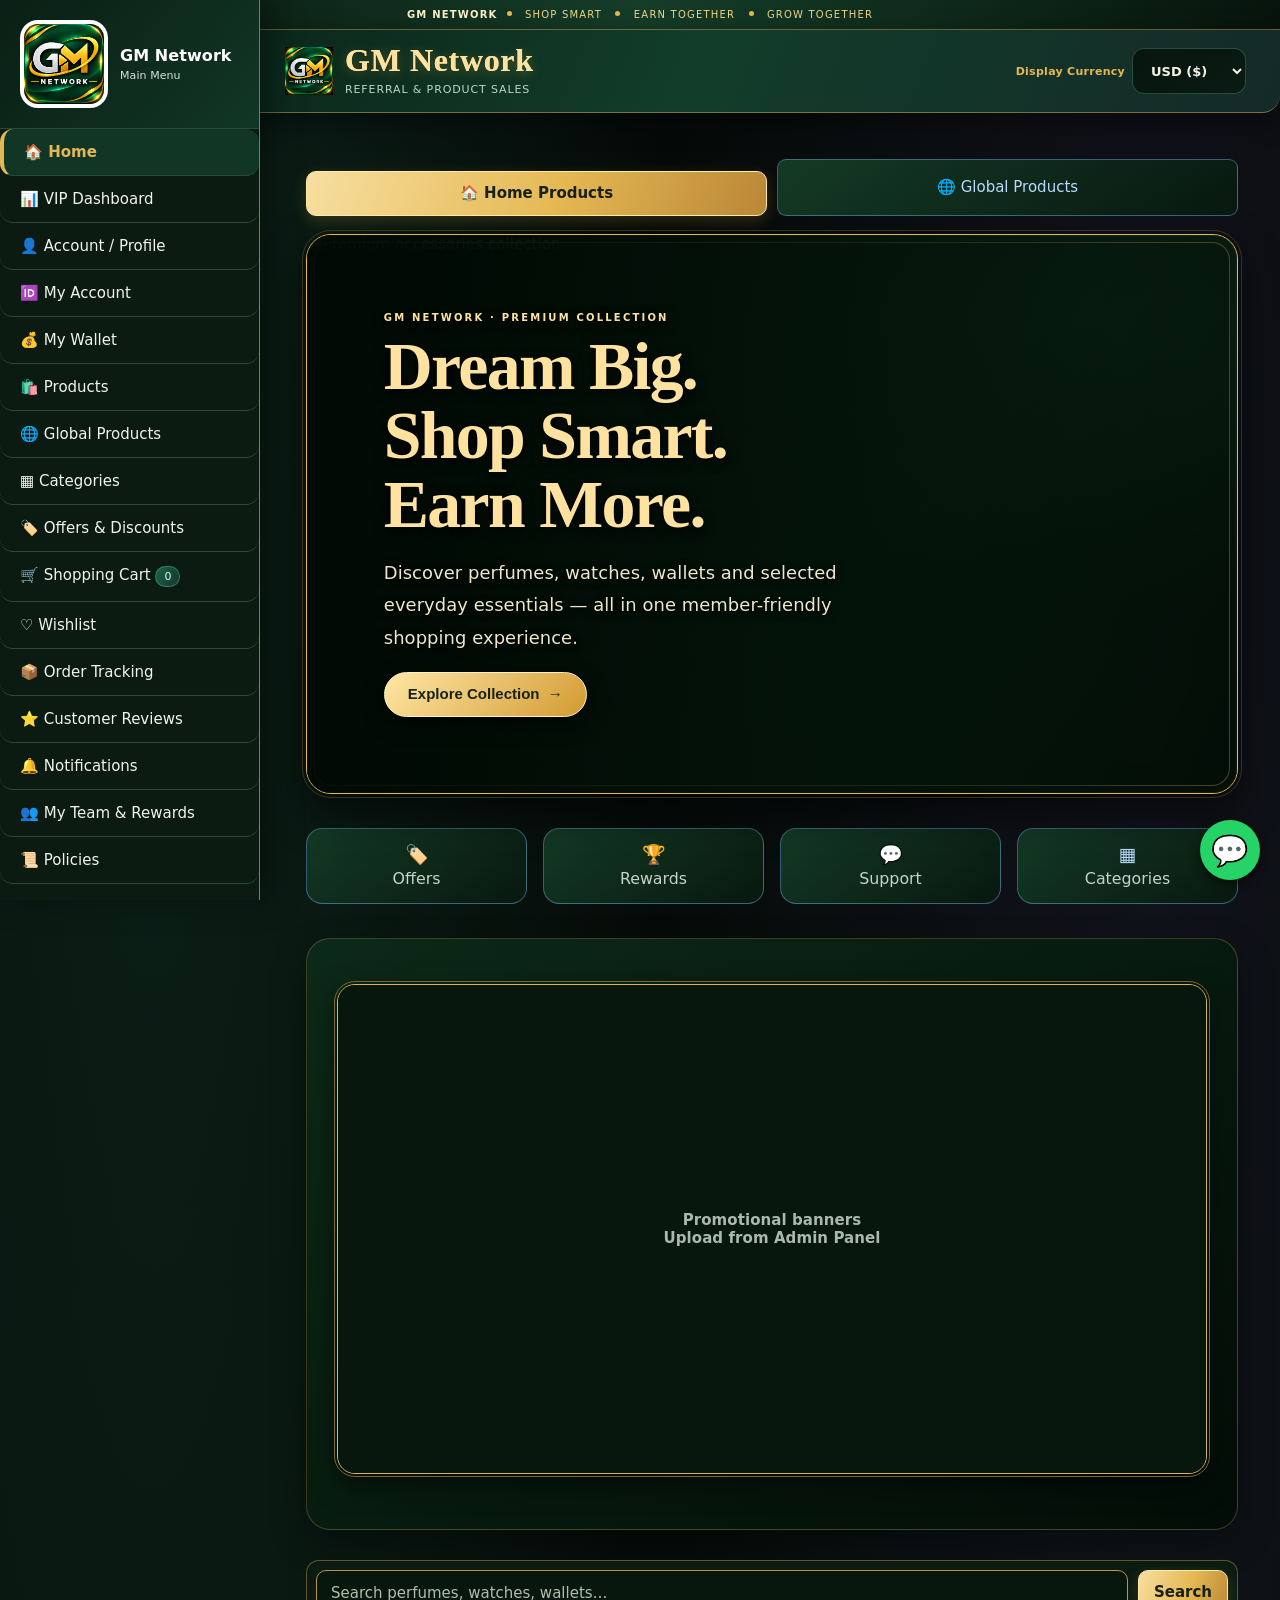
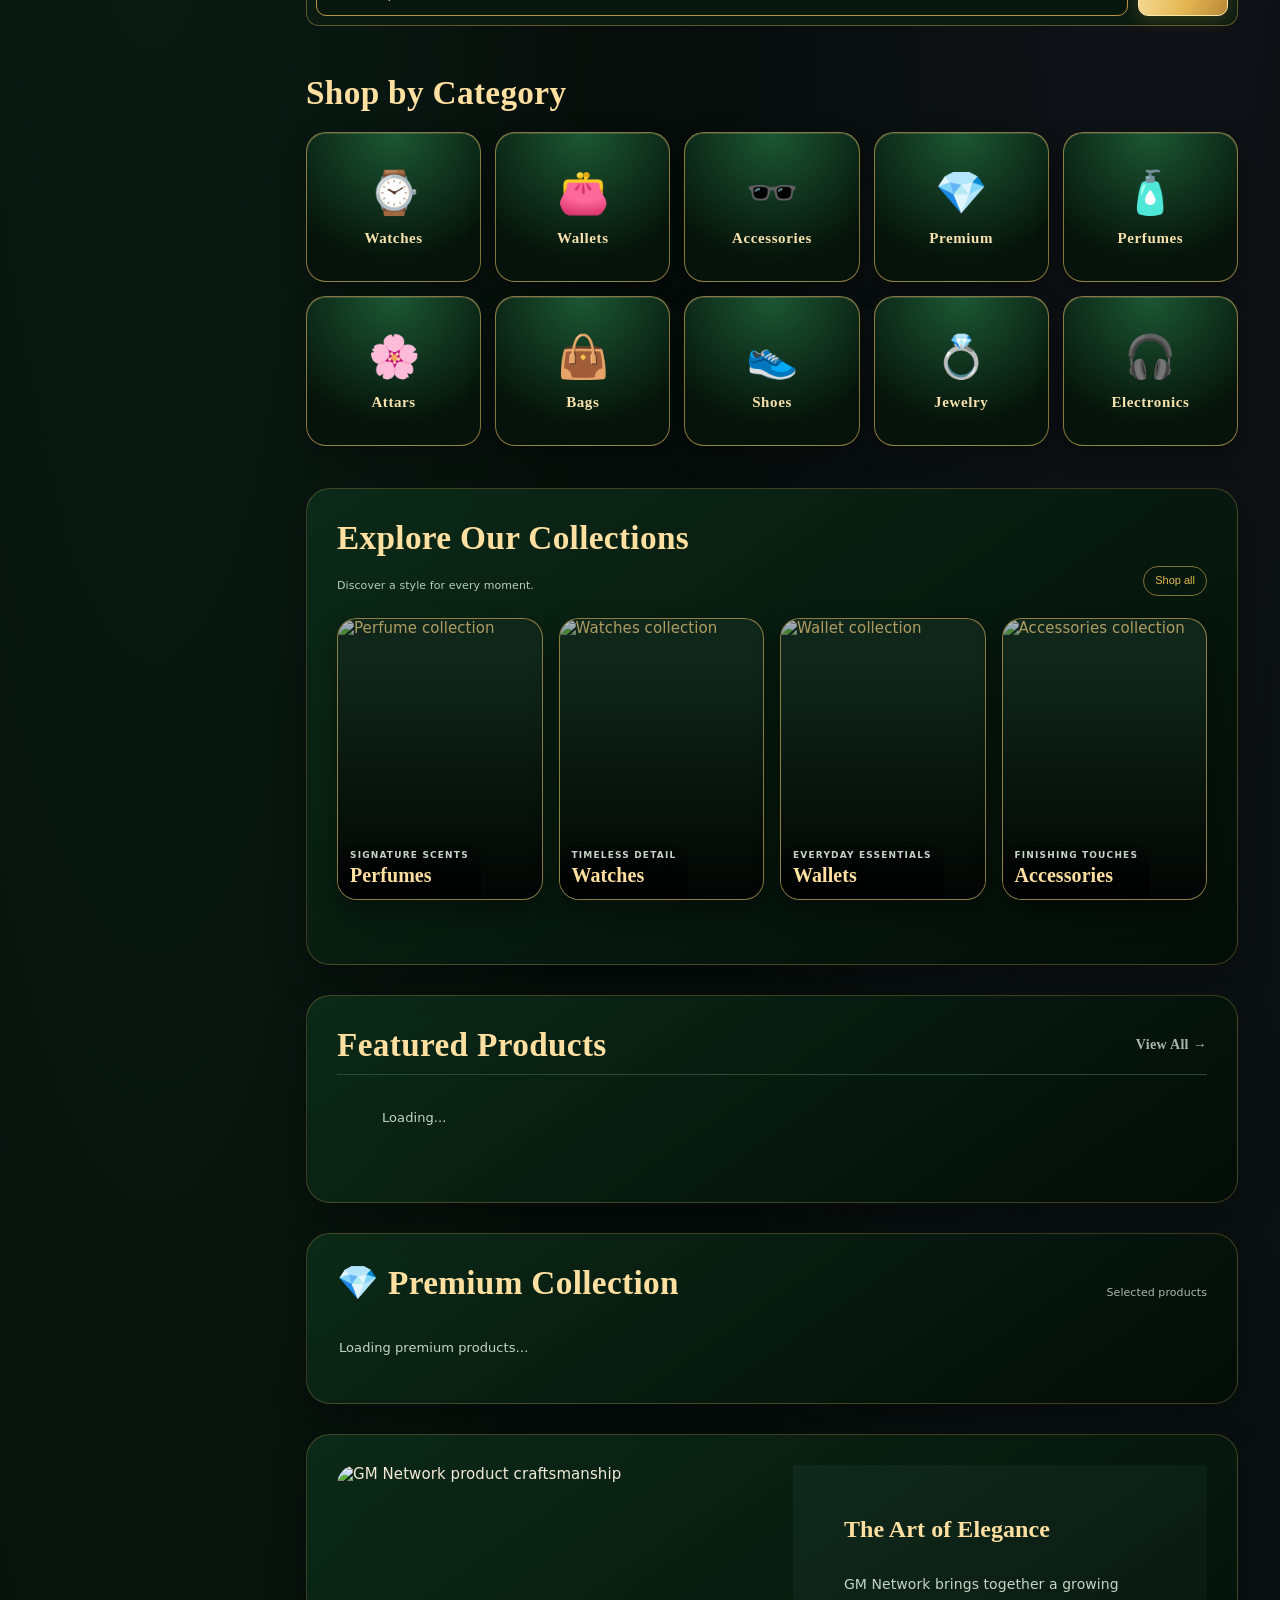
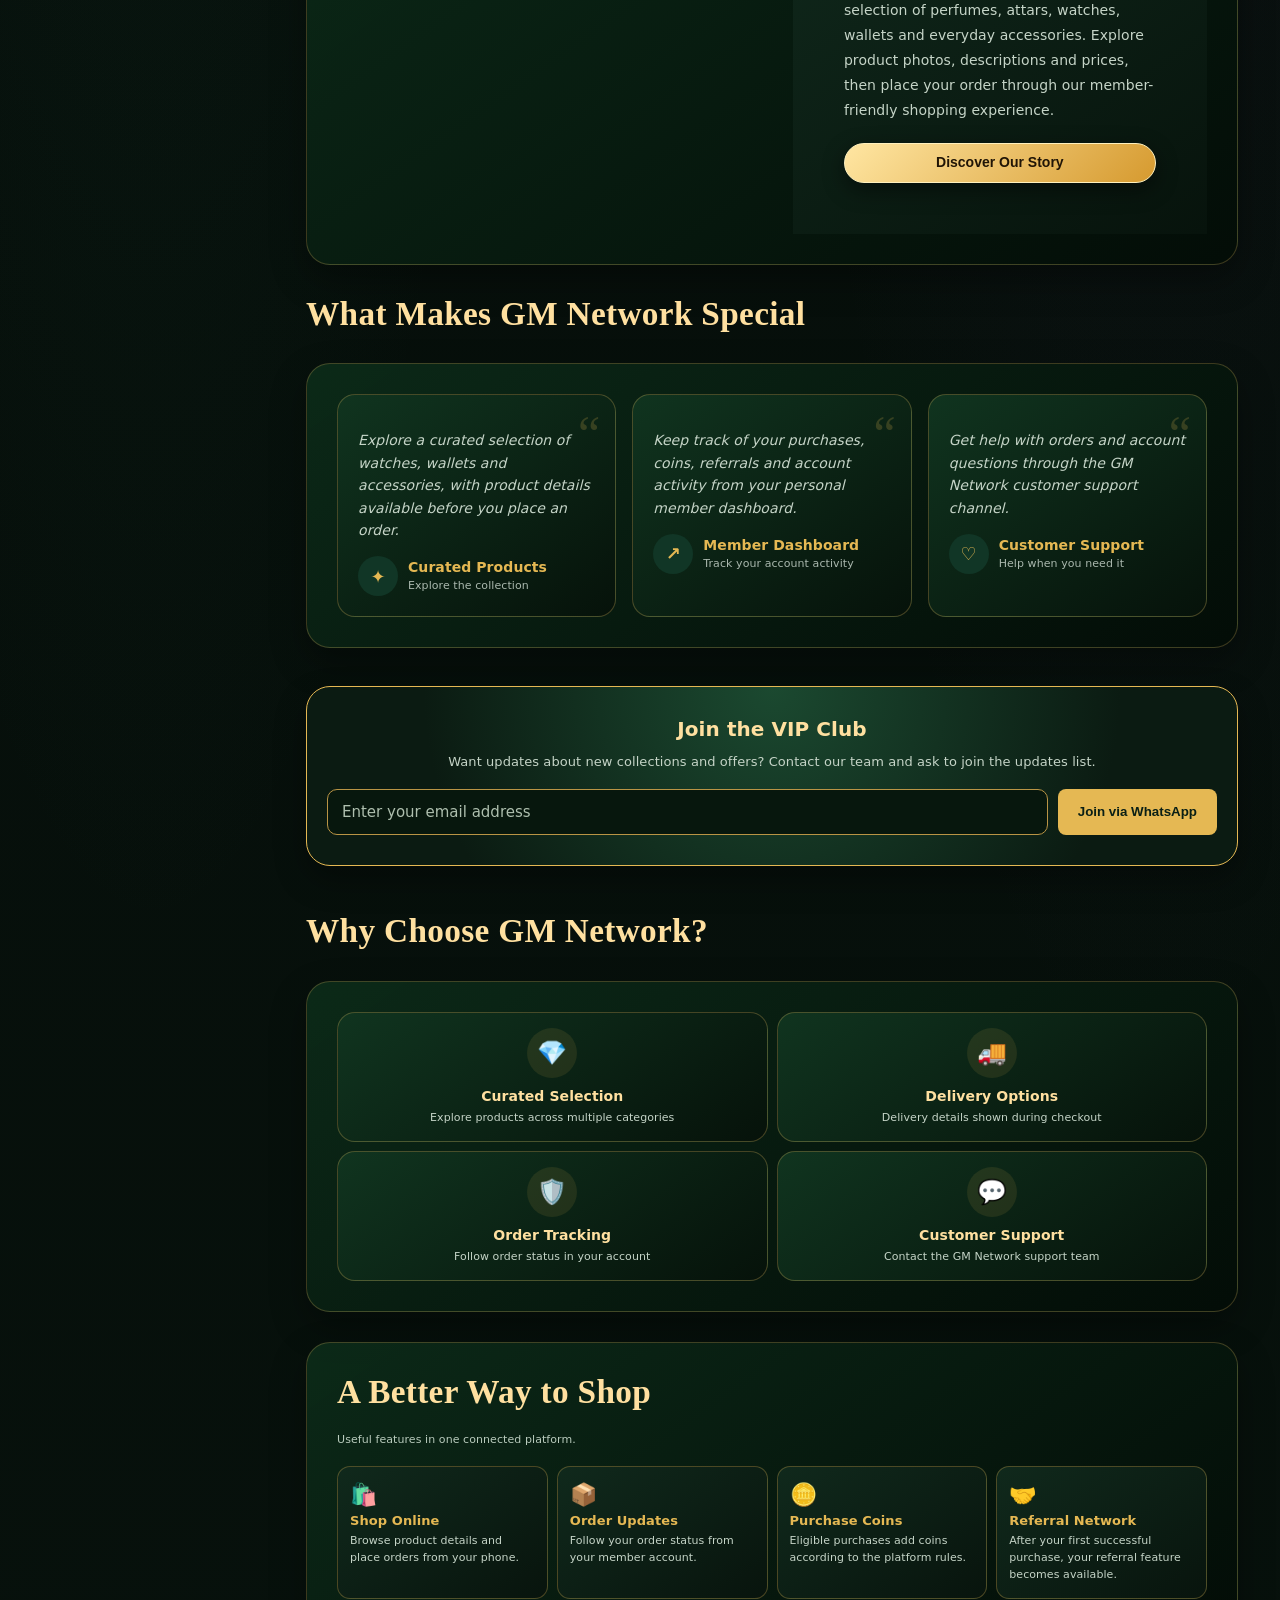
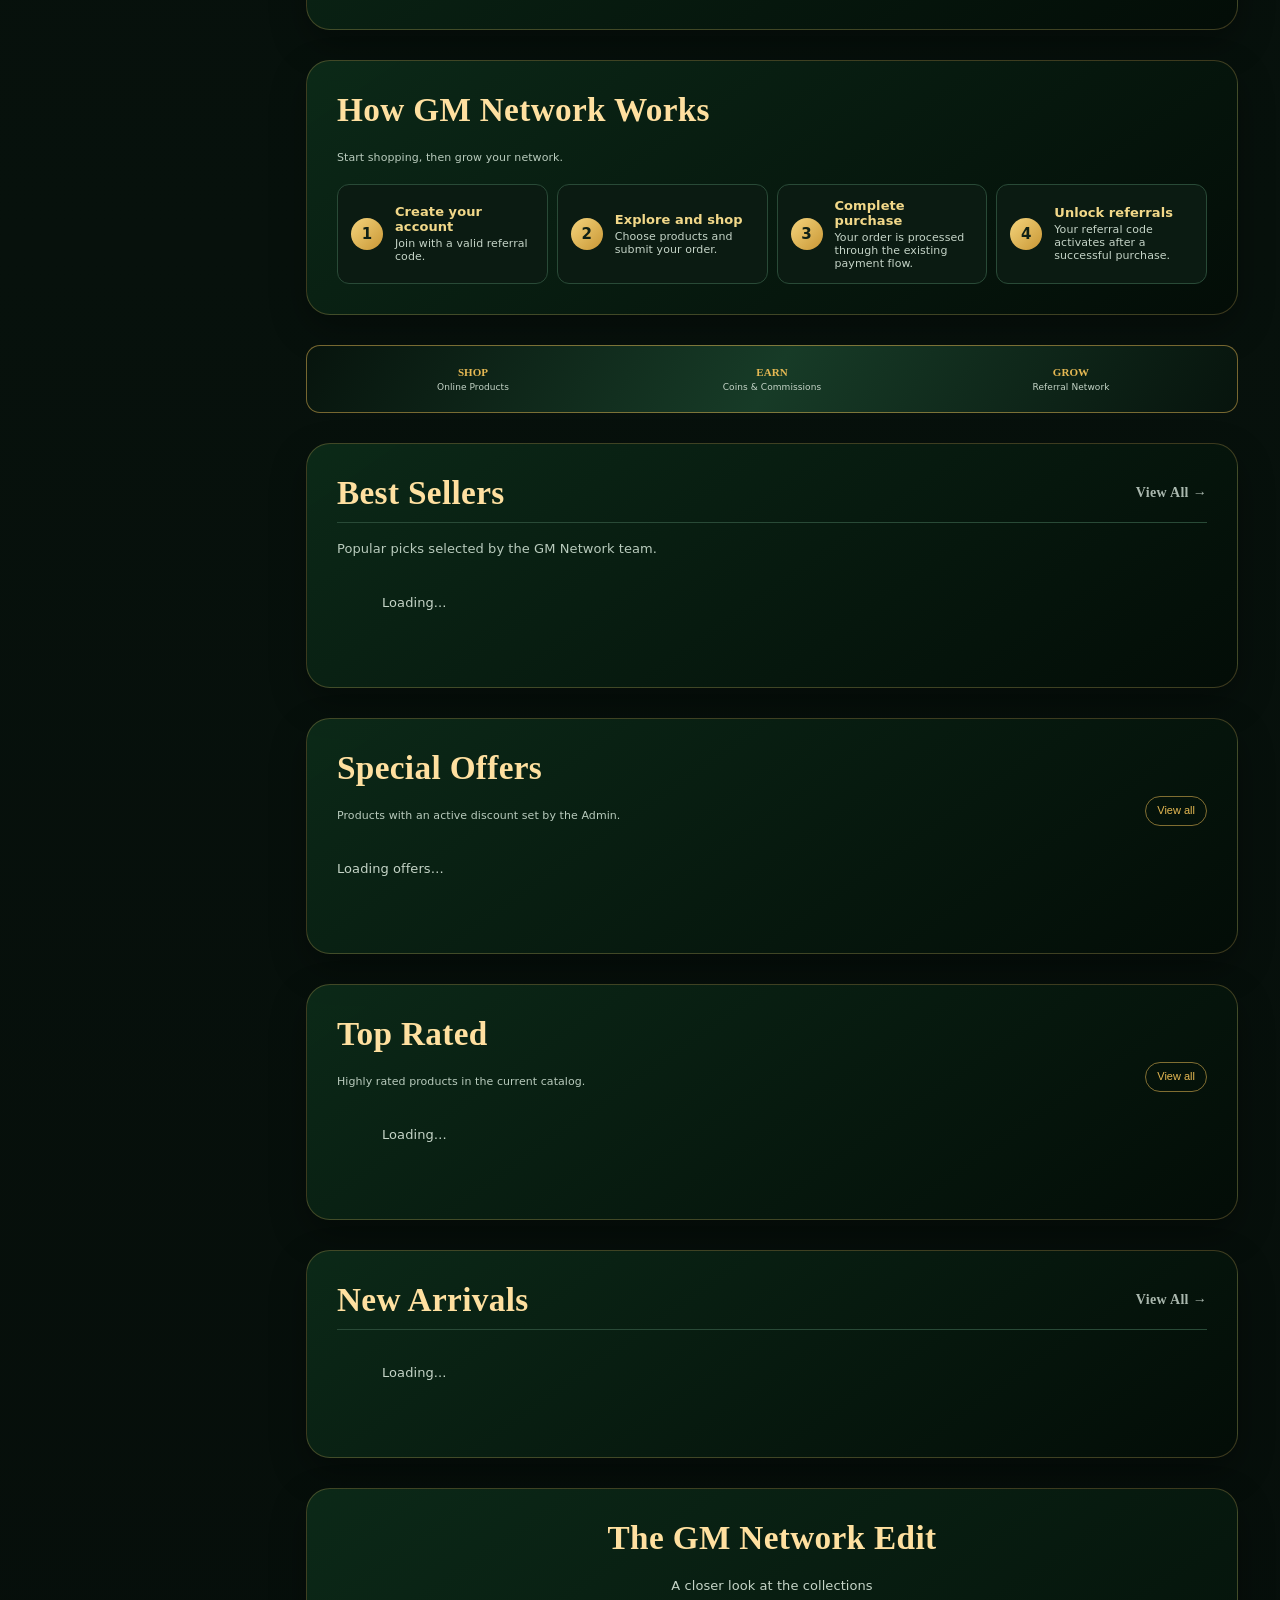
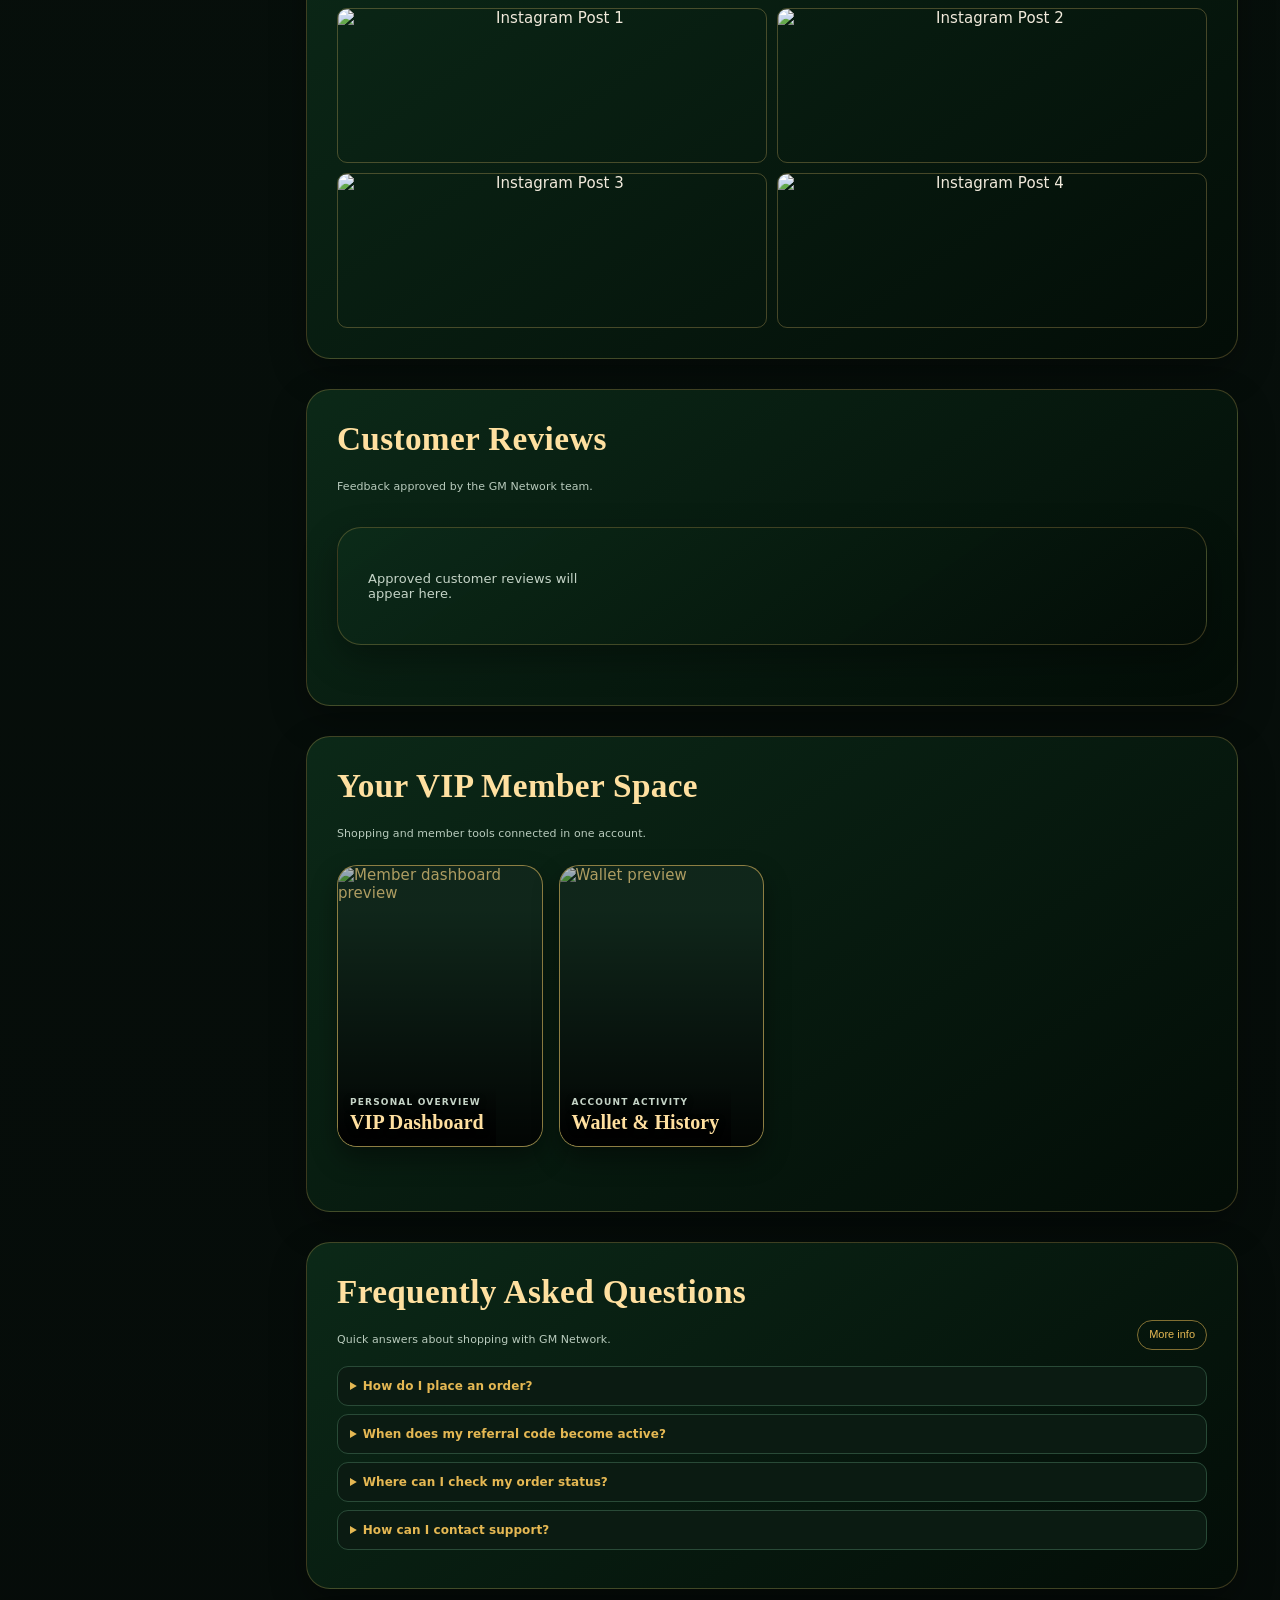
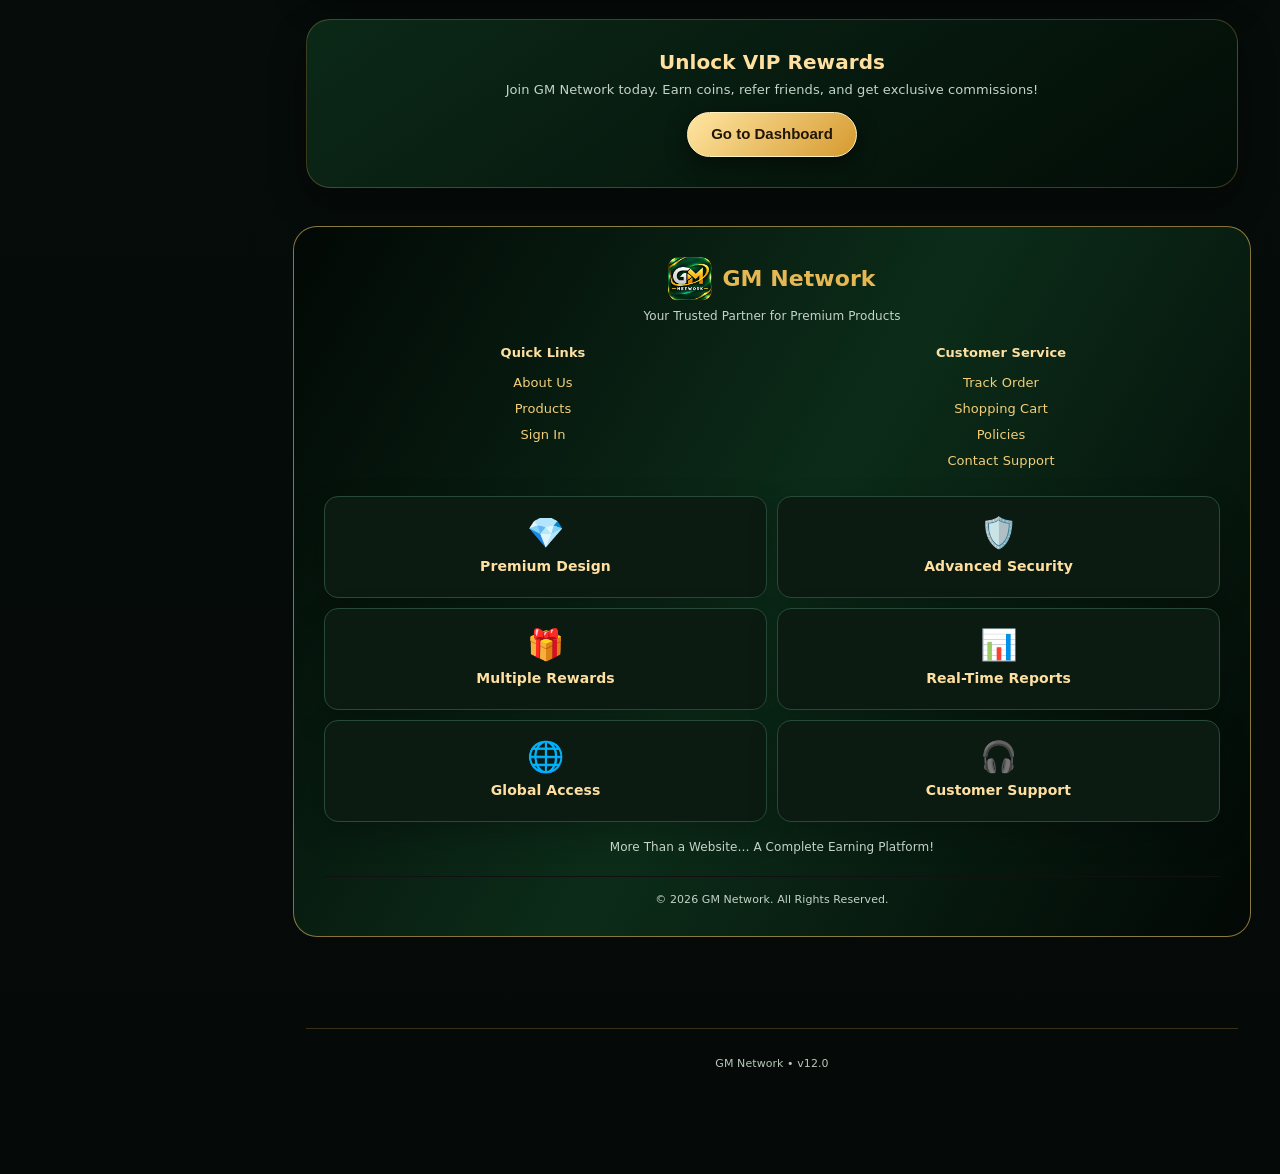
==== commit 1fb32af4: "Add files via upload" ====
--- a/index.html
+++ b/index.html
@@ -1211,6 +1211,7 @@
     </div>
     <nav>
         <button data-menu="home" class="active" onclick="menuTab('home')">🏠 Home</button>
+        <button data-menu="admin" id="adminMenuBtn" class="admin-only gm-admin-menu-priority" onclick="menuTab('admin')" style="display:none">⚙️ Admin Panel</button>
         <button data-menu="dashboard" onclick="menuTab('dashboard')">📊 VIP Dashboard</button>
         <button data-menu="account" onclick="menuTab('account')">👤 Account / Profile</button>
         <button data-menu="my-account" onclick="menuTab('my-account')">🆔 My Account</button>
@@ -1229,7 +1230,6 @@
         <button data-menu="contact" onclick="menuTab('contact')">☎️ Contact Us</button>
         <button data-menu="about" onclick="menuTab('about')">ℹ️ About</button>
         <button data-menu="reports" class="admin-only" onclick="menuTab('reports')">📊 Reports & Analytics</button>
-        <button data-menu="admin" id="adminMenuBtn" class="admin-only" onclick="menuTab('admin')">⚙️ Admin Panel</button>
     </nav>
 </aside>  
 <main>
@@ -1447,6 +1447,7 @@
         <img referrerpolicy="no-referrer" src="https://images.unsplash.com/photo-1511499767150-a48a237f0083?q=85&w=1600&auto=format&fit=crop" alt="Global collection" loading="lazy">
         <div class="shop-hero-content global-hero-copy"><div class="hero-kicker">GM NETWORK <span aria-hidden="true">·</span> GLOBAL COLLECTION</div><h1><span>Discover More.</span><span>Shop Worldwide.</span></h1><p>Explore a world of carefully selected products, with the trusted shopping experience of GM Network.</p><button class="primary global-hero-cta" type="button" onclick="event.stopPropagation();goToAllGlobalProducts()">Explore All Products <span aria-hidden="true">→</span></button></div>
       </div>
+      <div id="globalBannerSlider" class="gm-global-banner-slider" aria-label="Global Products banners"><div class="banner-placeholder">Global Collection</div></div>
       <section class="home-section gm-global-section"><div class="home-section-head"><div><h2>✨ Global New Arrivals</h2><p>Explore the latest additions.</p></div></div><div id="homeGlobalArrivals"><p class="muted">Loading…</p></div></section>
       <div class="gm-global-top-actions" aria-label="Global store search">
         <button type="button" class="gm-global-top-action gm-global-search-only" onclick="focusGlobalSearch()" aria-label="Search products"><span aria-hidden="true">⌕</span><small>Search Products</small></button>
@@ -1782,6 +1783,7 @@
         <div class="admin-subnav" data-admin-nav="products">
           <button onclick="openAdminSubpage('products','catalog')"><span>🛍️</span><b>Product Manager</b><small>نئی پروڈکٹ، ترمیم اور لسٹ</small></button>
           <button onclick="openAdminSubpage('products','banners')"><span>🖼️</span><b>Banners</b><small>ہوم پیج بینرز</small></button>
+          <button onclick="openAdminSubpage('products','global-banners')"><span>🌍</span><b>Global Products Banner</b><small>گلوبل اسٹور کے الگ بینرز</small></button>
           <button onclick="openAdminSubpage('products','placement')"><span>✨</span><b>Home Placement</b><small>ہوم پیج پر پروڈکٹ کی جگہ</small></button>
         </div>
         <div class="admin-subpage hidden" id="adminSub-products-catalog">
@@ -1827,10 +1829,22 @@
         <div class="admin-subpage hidden" id="adminSub-products-banners">
           <button class="secondary admin-subpage-back" type="button" onclick="openAdminSubmenu('products')">← Products Menu</button>
         <h3 style="margin-top:20px;">Manage Banners</h3>
+        <div id="gmHomeBannerAdminPreview" class="gm-image-manager-grid"></div>
         <label for="bannerImagesInput">Select multiple banner images</label>
         <input type="file" id="bannerImagesInput" accept="image/*" multiple>
         <button class="primary" onclick="saveBanners()">Save Banners</button>
         <div id="bannerStatus" class="status hidden"></div>
+        </div>
+        <div class="admin-subpage hidden" id="adminSub-products-global-banners">
+          <button class="secondary admin-subpage-back" type="button" onclick="openAdminSubmenu('products')">← Products Menu</button>
+          <h3 style="margin-top:20px;">Manage Global Products Banners</h3>
+          <div id="gmGlobalBannerAdminPreview" class="gm-image-manager-grid"></div>
+          <p class="muted">یہ بینرز صرف Global Products والے صفحے پر دکھائے جائیں گے۔</p>
+          
+          <label for="globalBannerImagesInput">Select multiple Global banner images</label>
+          <input type="file" id="globalBannerImagesInput" accept="image/*" multiple>
+          <button class="primary" type="button" onclick="saveGlobalBanners()">Save Global Banners</button>
+          <div id="globalBannerStatus" class="status hidden"></div>
         </div>
         <div class="admin-subpage hidden" id="adminSub-products-placement">
           <button class="secondary admin-subpage-back" type="button" onclick="openAdminSubmenu('products')">← Products Menu</button>
@@ -2002,7 +2016,7 @@
 
 <div id="orderModal" class="modal hidden"><div class="modal-content" id="orderFormContent"><h2>Place Order</h2><p class="muted" id="orderProductName"></p><label>Full Name</label><input id="orderName" autocomplete="name" placeholder="Your name"><label>Phone Number</label><input id="orderPhone" type="tel" autocomplete="tel" placeholder="+92 300 1234567"><label>Shipping Address</label><textarea id="orderAddress" rows="2" autocomplete="street-address" placeholder="House, street, city"></textarea><button class="primary" onclick="submitOrder()">Confirm Order</button><button class="secondary" onclick="closeModal()" style="margin-top:10px;width:100%">Cancel</button><div id="orderStatus" class="status hidden"></div></div><div class="modal-content hidden" id="paymentContent" style="text-align:center"><h2 style="color:var(--g)">Order Placed!</h2><p>Order total: <b id="payAmount"></b></p><div class="payment-choice"><b>Scan QR Code to Pay</b><p class="pay-note">Open your Easypaisa, JazzCash, or Bank app and scan this QR code to send the exact amount. After payment, send the screenshot on WhatsApp.</p><div class="qr-container"><img referrerpolicy="no-referrer" src="qr.png" class="qr-img" alt="Easypaisa QR Code" onerror="this.src='https://placehold.co/200x200?text=QR+Code'"><p class="muted" style="margin:5px 0 0">Scan to pay MUHAMMAD HAMID</p></div><p class="pay-note">If the QR code does not work, click the button below to contact us on WhatsApp for account details.</p><a id="whatsappBtn" href="#" target="_blank" rel="noopener" class="pay-btn" style="background:#25D366">Contact on WhatsApp</a></div><div class="payment-choice" style="margin-top:15px; border-color: var(--gold);"><b>Upload Payment Proof</b><p class="pay-note">After making the payment, please take a screenshot and upload it here to confirm your order.</p><label style="display:block;text-align:left;margin:10px 0 5px">Payment Method</label><select id="gmPaymentMethod" style="width:100%;margin-bottom:8px"><option value="easypaisa">Easypaisa</option><option value="jazzcash">JazzCash</option><option value="bank_transfer">Bank Transfer</option></select><label style="display:block;text-align:left;margin:8px 0 5px">Transaction ID / Reference</label><input id="gmPaymentTxnId" type="text" maxlength="120" autocomplete="off" placeholder="Enter transaction ID" style="width:100%;margin-bottom:8px"><label style="display:block;text-align:left;margin:8px 0 5px">Paid Amount (PKR)</label><input id="gmPaymentAmount" type="number" min="1" step="0.01" placeholder="Amount paid in PKR" style="width:100%;margin-bottom:8px"><label style="display:block;text-align:left;margin:8px 0 5px">Payment Date &amp; Time</label><input id="gmPaymentPaidAt" type="datetime-local" style="width:100%;margin-bottom:10px"><input type="file" id="paymentScreenshot" accept="image/*" style="margin-bottom:10px;"><button class="primary" onclick="uploadPaymentProof()">Submit Payment Proof</button><div id="uploadStatus" class="status hidden"></div></div><button class="secondary" onclick="closeModal()" style="margin-top:12px;width:100%">Close</button></div></div>
 <div id="withdrawModal" class="modal hidden"><div class="modal-content"><h2>Withdraw Earnings</h2><p class="muted">Enter your Bank / Easypaisa / JazzCash details.</p><label>Amount to withdraw (USD)</label><input id="wdAmount" type="number" min="10" placeholder="Minimum 10"><label>Account details</label><textarea id="wdAccount" rows="3" placeholder="Bank / account title / IBAN or wallet number"></textarea><button class="primary" onclick="submitWithdraw()">Submit Request</button><button class="secondary" onclick="$('withdrawModal').classList.add('hidden')" style="margin-top:10px;width:100%">Cancel</button><div id="wdStatus" class="status hidden"></div></div></div>
-<div id="editProductModal" class="modal hidden"><div class="modal-content"><h2>Edit Product</h2><input id="editProductId" type="hidden"><label>Product name</label><input id="editProductName"><label>Product category</label><select id="editProductCategory" class="category-select"><option value="">Select category</option><option>Perfumes</option><option>Attars</option><option>Watches</option><option>Wallets</option><option>Accessories</option><option>Premium</option><option>Bags</option><option>Shoes</option><option>Jewelry</option><option>Electronics</option><option>Other</option></select><label>Show this product in (select any number)</label><div class="placement-options"><label><input type="checkbox" id="editShowFeatured"> Featured Products</label><label><input type="checkbox" id="editShowArrivals"> New Arrivals</label><label><input type="checkbox" id="editShowPremium"> Premium Collection</label><label><input type="checkbox" id="editShowBestSellers"> Best Sellers</label></div><div id="editCodSettingWrap" style="margin:12px 0;padding:12px;border:1px solid #b98b3c;border-radius:10px;background:#0b2116;"><label style="display:flex;align-items:center;gap:9px;color:#f0d18a;font-weight:700;"><input type="checkbox" id="editProductCodEnabled" style="width:auto;accent-color:#e5b853;"> Enable Cash on Delivery for this product</label><small style="display:block;color:#b9c5b6;margin-top:5px;">CJ Dropshipping / Markaz Pakistan only. Turn ON only when this exact product supports Cash on Delivery. Default is OFF.</small></div><label>Price (USD)</label><input id="editProductPrice" type="number" min="1"><label>Discount % (0 for no discount)</label><input id="editProductDiscount" type="number" min="0" max="90" value="0"><label>Description</label><textarea id="editProductDescription" rows="3"></textarea><label>Starting Rating</label><input id="editProductBaseRating" type="number" step="0.1" min="0" max="5"><label>Starting Reviews Count</label><input id="editProductBaseReviewsCount" type="number" min="0"><label>Sales commission (%)</label><input id="editProductRate" type="number" min="0" max="50"><label>Replace product images (select multiple, optional)</label><input id="editProductImages" type="file" accept="image/*" multiple><button class="primary" onclick="saveProductEdit()">Save Changes</button><button class="secondary" onclick="$('editProductModal').classList.add('hidden')" style="margin-top:10px;width:100%">Cancel</button><div id="editProductStatus" class="status hidden"></div></div></div>
+<div id="editProductModal" class="modal hidden"><div class="modal-content"><h2>Edit Product</h2><input id="editProductId" type="hidden"><label>Product name</label><input id="editProductName"><label>Product category</label><select id="editProductCategory" class="category-select"><option value="">Select category</option><option>Perfumes</option><option>Attars</option><option>Watches</option><option>Wallets</option><option>Accessories</option><option>Premium</option><option>Bags</option><option>Shoes</option><option>Jewelry</option><option>Electronics</option><option>Other</option></select><label>Show this product in (select any number)</label><div class="placement-options"><label><input type="checkbox" id="editShowFeatured"> Featured Products</label><label><input type="checkbox" id="editShowArrivals"> New Arrivals</label><label><input type="checkbox" id="editShowPremium"> Premium Collection</label><label><input type="checkbox" id="editShowBestSellers"> Best Sellers</label></div><div id="editCodSettingWrap" style="margin:12px 0;padding:12px;border:1px solid #b98b3c;border-radius:10px;background:#0b2116;"><label style="display:flex;align-items:center;gap:9px;color:#f0d18a;font-weight:700;"><input type="checkbox" id="editProductCodEnabled" style="width:auto;accent-color:#e5b853;"> Enable Cash on Delivery for this product</label><small style="display:block;color:#b9c5b6;margin-top:5px;">CJ Dropshipping / Markaz Pakistan only. Turn ON only when this exact product supports Cash on Delivery. Default is OFF.</small></div><label>Price (USD)</label><input id="editProductPrice" type="number" min="1"><label>Discount % (0 for no discount)</label><input id="editProductDiscount" type="number" min="0" max="90" value="0"><label>Description</label><textarea id="editProductDescription" rows="3"></textarea><label>Starting Rating</label><input id="editProductBaseRating" type="number" step="0.1" min="0" max="5"><label>Starting Reviews Count</label><input id="editProductBaseReviewsCount" type="number" min="0"><label>Sales commission (%)</label><input id="editProductRate" type="number" min="0" max="50"><label>Current product images (remove any image you do not want to keep)</label><div id="gmEditProductExistingImages" class="gm-image-manager-grid"></div><label>Add more product images (optional)</label><input id="editProductImages" type="file" accept="image/*" multiple><button class="primary" onclick="saveProductEdit()">Save Changes</button><button class="secondary" onclick="$('editProductModal').classList.add('hidden')" style="margin-top:10px;width:100%">Cancel</button><div id="editProductStatus" class="status hidden"></div></div></div>
 <div id="imageLightbox" class="image-lightbox hidden" role="dialog" aria-modal="true" aria-label="Product image viewer" onclick="if(event.target===this)closeImageLightbox()"><button type="button" class="close-lightbox" aria-label="Close image" onclick="closeImageLightbox()">×</button><img referrerpolicy="no-referrer" id="lightboxImage" alt="Full-size product" src=""><div id="lightboxCounter" class="lightbox-counter"></div><div class="lightbox-thumbs" id="lightboxThumbs" aria-label="Product image thumbnails"></div></div>
 <div id="orderDetailModal" class="modal hidden"><div class="modal-content"><h2>Order Details</h2><div id="orderProductImageContainer" style="text-align:center; margin-bottom:10px;"></div><div class="item"><span>Order</span><b id="orderDetailName"></b></div><div class="item"><span>Member ID</span><b id="orderDetailMemberCode">Loading…</b></div><div class="item"><span>Account UUID</span><b id="orderDetailUserId">—</b></div><div class="item"><span>Phone</span><b id="orderDetailPhone"></b></div><div class="item"><span>Address</span><b id="orderDetailAddress"></b></div><div class="item"><span>Amount</span><b id="orderDetailPrice"></b></div><div class="item"><span>Status</span><b id="orderDetailStatus"></b></div><div id="paymentProofBox"></div><div id="cjOrderSupplierBox"></div><div id="orderActionButtons"></div><button type="button" class="secondary" onclick="closeOrderDetailModal()" style="margin-top:10px;width:100%">Close</button></div></div>
 
@@ -2204,7 +2218,7 @@
 </div>
 
 <!-- Payment Proof Page -->
-<div id="paymentProofPage" class="view hidden" style="position:fixed;inset:0;background:#fff;z-index:600;overflow-y:auto;">
+<div id="paymentProofPage" class="view hidden" style="position:fixed;inset:0;background:#050a08;color:#e5e5e5;z-index:600;overflow-y:auto;">
     <div style="padding:30px 20px;max-width:500px;margin:0 auto;text-align:center;">
         <h2 style="color:var(--g);font-size:24px;margin-bottom:10px;">Order Placed!</h2><p style="color:var(--muted);margin-bottom:20px;">Please complete the payment to confirm your order.</p>
         <div style="background:#f0f7f2;border:2px dashed var(--g2);padding:15px;border-radius:12px;margin-bottom:20px;"><p style="margin:0;font-size:14px;">Total Amount to Pay:</p><h2 id="payTotalAmount" style="color:var(--g);font-size:28px;margin:5px 0 0;"></h2></div>
@@ -3375,9 +3389,9 @@
                 ${priceHtml}
             </div>
             <div style="display:flex;gap:7px;margin-top:8px;">
-                <button class="primary buy-btn" type="button" ${p.active ? `onclick="event.stopPropagation();openProductView(${originalIndex})"` : 'disabled'} style="flex:1;${p.active ? 'background:var(--g2);color:var(--gold);border:1px solid var(--gold);' : 'background:#222;color:#777;border:1px solid #444;'}">${p.active ? 'View Details' : 'SOLD OUT'}</button>
-                <button class="primary buy-btn" type="button" ${p.active ? '' : 'disabled'} onclick="event.stopPropagation();addProductToCartById('${esc(p.id)}')" style="flex:1;${p.active ? 'background:var(--gold);color:var(--g);border:1px solid var(--gold);' : 'background:#222;color:#777;border:1px solid #444;'}">Add to Cart</button>
-                ${gmCodSupplierKind(p.supplier_source)==='markaz' ? `<button class="primary buy-btn gm-product-cod-btn" type="button" ${p.active && p.cod_enabled===true ? '' : 'disabled'} onclick="event.stopPropagation();buyMarkazWithCOD('${esc(p.id)}')" title="${p.cod_enabled===true?'Cash on Delivery':'COD admin setting is OFF'}" style="flex:1;background:${p.active && p.cod_enabled===true?'#174a2e':'#222'};color:${p.active && p.cod_enabled===true?'#f0d27d':'#888'};border:1px solid ${p.active && p.cod_enabled===true?'var(--gold)':'#555'};">COD</button>` : ''}
+                <button class="primary buy-btn" type="button" ${p.active !== false ? `onclick="event.stopPropagation();openProductView(${originalIndex})"` : 'disabled'} style="flex:1;${p.active !== false ? 'background:var(--g2);color:var(--gold);border:1px solid var(--gold);' : 'background:#222;color:#777;border:1px solid #444;'}">${p.active !== false ? 'View Details' : 'SOLD OUT'}</button>
+                <button class="primary buy-btn" type="button" ${p.active !== false ? '' : 'disabled'} onclick="event.stopPropagation();gmSaveCardToCart('${esc(p.id)}',this)" style="flex:1;${p.active !== false ? 'background:var(--gold);color:var(--g);border:1px solid var(--gold);' : 'background:#222;color:#777;border:1px solid #444;'}">Save to Cart</button>
+                ${gmCodSupplierKind(p.supplier_source)==='markaz' ? `<button class="primary buy-btn gm-product-cod-btn" type="button" ${p.active !== false && p.cod_enabled===true ? '' : 'disabled'} onclick="event.stopPropagation();buyMarkazWithCOD('${esc(p.id)}')" title="${p.cod_enabled===true?'Cash on Delivery':'COD admin setting is OFF'}" style="flex:1;background:${p.active !== false && p.cod_enabled===true?'#174a2e':'#222'};color:${p.active !== false && p.cod_enabled===true?'#f0d27d':'#888'};border:1px solid ${p.active !== false && p.cod_enabled===true?'var(--gold)':'#555'};">COD</button>` : ''}
             </div>
         </div>`;
     }).join('') || '<p class="muted">No products found in this category.</p>';
@@ -3721,7 +3735,9 @@
 async function submitOrder() {
     if (!user || !currentProduct || !sb) return;
     const name = $('orderName').value.trim(), phone = $('orderPhone').value.trim(), address = $('orderAddress').value.trim();
-    if (!name || !phone || !address) return alert('Please fill in all fields.');
+    if (!name) return alert('براہِ کرم آرڈر کے لیے اپنا پورا نام درج کریں۔');
+    if (!phone) return alert('براہِ کرم فعال فون نمبر درج کریں تاکہ ڈیلیوری کے لیے رابطہ ہو سکے۔');
+    if (!address) return alert('براہِ کرم مکمل ڈیلیوری ایڈریس درج کریں۔');
     window.pendingOrderData = { name, phone, address, product_id: currentProduct.id, product_name: currentProduct.name, price: currentProduct.price };
     $('orderFormContent').classList.add('hidden');
     $('paymentContent').classList.remove('hidden');
@@ -4083,7 +4099,7 @@
   if (normalBtn) { normalBtn.classList.toggle('primary', !global); normalBtn.classList.toggle('secondary', global); normalBtn.setAttribute('aria-selected', String(!global)); }
   if (globalBtn) { globalBtn.classList.toggle('primary', global); globalBtn.classList.toggle('secondary', !global); globalBtn.setAttribute('aria-selected', String(global)); }
   document.querySelectorAll('[data-menu]').forEach(b => b.classList.toggle('active', b.dataset.menu === (global ? 'global-products' : 'home')));
-  if (global) loadGlobalProducts();
+  if (global) { loadGlobalProducts(); loadGlobalBanners(); }
   window.scrollTo({ top: 0, behavior: 'auto' });
 }
 function goToAllGlobalProducts() {
@@ -4160,19 +4176,23 @@
   container.innerHTML = rows.map(p => {
     const originalIndex = (window.allProductsData || []).findIndex(x => String(x.id) === String(p.id));
     const safeIndex = originalIndex >= 0 ? originalIndex : -1;
-    const openCard = `openGlobalProductById('${String(p.id).replace(/\\/g,'\\\\').replace(/'/g,"\\'")}')`;
+    const idArg = String(p.id).replace(/\\/g,'\\\\').replace(/'/g,"\\'");
+    const openCard = `openGlobalProductById('${idArg}')`;
     const imgs = Array.isArray(p.images) && p.images.filter(Boolean).length ? p.images.filter(Boolean) : (p.image_url ? [p.image_url] : ['https://placehold.co/600x600/0a1f15/e5b853?text=GM+NETWORK']);
     const name = gmCustomerText(p.name) || 'GM Network Product';
     const rating = Math.max(0, Math.min(5, Number(p.base_rating) || 5));
     const reviews = Number(p.base_reviews_count) || 0;
     const price = convertMoney(gmProductUsdPrice(p));
-    return `<article class="product-card gm-global-compact-card" role="button" tabindex="0" aria-label="${esc(name)}" onclick="${openCard}" onkeydown="if(event.key==='Enter'||event.key===' '){event.preventDefault();${openCard}}">
-      <img referrerpolicy="no-referrer" src="${esc(imgs[0])}" class="main-img" alt="${esc(name)}" loading="lazy">
-      <div class="product-info">
-        <h3 title="${esc(name)}">${esc(name)}</h3>
-        <div class="gm-global-card-rating"><span>${'★'.repeat(Math.round(rating))}${'☆'.repeat(5-Math.round(rating))}</span><small>${rating.toFixed(1)}${reviews ? ` · ${reviews}` : ''}</small></div>
-        <div class="price">${price}</div>
+    return `<article class="product-card gm-global-compact-card" aria-label="${esc(name)}">
+      <div class="gm-global-card-open" role="button" tabindex="0" aria-label="View ${esc(name)}" onclick="${openCard}" onkeydown="if(event.key==='Enter'||event.key===' '){event.preventDefault();${openCard}}">
+        <img referrerpolicy="no-referrer" src="${esc(imgs[0])}" class="main-img" alt="${esc(name)}" loading="lazy">
+        <div class="product-info">
+          <h3 title="${esc(name)}">${esc(name)}</h3>
+          <div class="gm-global-card-rating"><span>${'★'.repeat(Math.round(rating))}${'☆'.repeat(5-Math.round(rating))}</span><small>${rating.toFixed(1)}${reviews ? ` · ${reviews}` : ''}</small></div>
+          <div class="price">${price}</div>
+        </div>
       </div>
+      <button type="button" class="gm-global-save-cart" onclick="event.preventDefault();event.stopPropagation();gmSaveCardToCart('${idArg}',this)">Save to Cart</button>
     </article>`;
   }).join('') || '<p class="muted">اس سیکشن میں ابھی کوئی پروڈکٹ دستیاب نہیں۔</p>';
 }
@@ -5574,6 +5594,8 @@
     if ($('editProductCodEnabled')) $('editProductCodEnabled').disabled = !codAllowedSupplier;
     if ($('editProductCodEnabled')) $('editProductCodEnabled').checked = codAllowedSupplier && product.cod_enabled === true;
     $('editProductImages').value = '';
+    window.gmEditProductImagesState = (Array.isArray(product.images) ? product.images : (product.image_url ? [product.image_url] : [])).filter(Boolean);
+    gmRenderEditProductImages();
     $('editProductStatus').classList.add('hidden');
     $('editProductModal').classList.remove('hidden');
 }
@@ -5606,18 +5628,24 @@
         show_in_premium: isCJGlobal ? false : $('editShowPremium').checked,
         show_in_best_sellers: isCJGlobal ? false : $('editShowBestSellers').checked
     };
+    const { data: imageRecord, error: imageReadError } = await sb.from('products').select('images,image_url').eq('id', id).maybeSingle();
+    if (imageReadError) return status('editProductStatus', 'Could not read existing product images: ' + imageReadError.message, 'error');
+    const existingImageList = Array.isArray(imageRecord?.images) ? imageRecord.images.filter(Boolean) : (imageRecord?.image_url ? [imageRecord.image_url] : []);
+    const retainedImages = Array.isArray(window.gmEditProductImagesState) ? window.gmEditProductImagesState.filter(Boolean) : existingImageList;
+    const newImages = [];
     if (files && files.length > 0) {
-        const images = [];
         for (let i = 0; i < files.length; i++) {
             const file = files[i], ext = (file.name.split('.').pop() || 'jpg').toLowerCase().replace(/[^a-z0-9]/g, '') || 'jpg';
             const path = `products/${Date.now()}-${i}-${cryptoRandom()}.${ext}`;
             const { error: uploadError } = await sb.storage.from('product-images').upload(path, file, { upsert: false, contentType: file.type || 'image/jpeg' });
             if (uploadError) return status('editProductStatus', 'Image upload failed: ' + uploadError.message, 'error');
             const url = sb.storage.from('product-images').getPublicUrl(path).data?.publicUrl;
-            if (url) images.push(url);
+            if (url) newImages.push(url);
         }
-        if (images.length) { update.images = images; update.image_url = images[0]; }
-    }
+    }
+    const finalImages = [...retainedImages, ...newImages];
+    update.images = finalImages;
+    update.image_url = finalImages[0] || null;
     const { error } = await sb.from('products').update(update).eq('id', id);
     if (error) return status('editProductStatus', 'Update failed: ' + error.message, 'error');
     status('editProductStatus', 'Product updated successfully.', 'ok');
@@ -5694,6 +5722,72 @@
     if (input) input.value = '';
     status('bannerStatus', `${imageUrls.length} banner image(s) saved successfully.`, 'ok');
     await loadBanners();
+}
+
+async function loadGlobalBanners() {
+    const slider = $('globalBannerSlider');
+    if (!slider || !sb) return;
+    if (window.gmGlobalBannerTimer) { clearInterval(window.gmGlobalBannerTimer); window.gmGlobalBannerTimer = null; }
+    const { data, error } = await sb.from('products').select('images,image_url').eq('name', 'WEBSITE_GLOBAL_BANNERS').maybeSingle();
+    if (error) {
+        console.warn('Could not load Global banners:', error.message);
+        slider.innerHTML = '<div class="banner-placeholder">Global banners could not be loaded. Please try again.</div>';
+        return;
+    }
+    const images = Array.isArray(data?.images) ? data.images.filter(Boolean) : (data?.image_url ? [data.image_url] : []);
+    slider.innerHTML = images.length
+        ? images.map((url, i) => `<img referrerpolicy="no-referrer" src="${esc(url)}" alt="Global banner ${i + 1}" loading="${i === 0 ? 'eager' : 'lazy'}" decoding="async">`).join('')
+        : '<div class="banner-placeholder">Global Products Collection<br>(Upload via Admin)</div>';
+    const preview = $('globalBannerAdminPreview');
+    if (preview) preview.innerHTML = images.length
+        ? images.map((url, i) => `<img referrerpolicy="no-referrer" src="${esc(url)}" alt="Saved Global banner ${i + 1}" loading="lazy">`).join('')
+        : '<p class="muted">ابھی کوئی Global banner محفوظ نہیں ہے۔</p>';
+    if (images.length > 1) {
+        let index = 0;
+        slider.scrollLeft = 0;
+        window.gmGlobalBannerTimer = setInterval(() => {
+            const node = $('globalBannerSlider');
+            const home = $('home');
+            const globalPane = $('homeGlobalPane');
+            if (!node || document.hidden || !home || home.classList.contains('hidden') || !globalPane || globalPane.classList.contains('hidden')) return;
+            index = (index + 1) % node.children.length;
+            const slideWidth = node.clientWidth;
+            if (slideWidth) node.scrollTo({ left: index * slideWidth, behavior: 'smooth' });
+        }, 4500);
+    }
+}
+
+async function saveGlobalBanners() {
+    if (!isAdmin) return alert('Admin access required.');
+    if (!sb) return status('globalBannerStatus', 'Backend is not connected.', 'error');
+    const input = $('globalBannerImagesInput');
+    const files = Array.from(input?.files || []);
+    if (!files.length) return status('globalBannerStatus', 'Please select one or more Global banner images.', 'error');
+    status('globalBannerStatus', `Uploading ${files.length} Global banner image(s)…`);
+    const uploaded = [];
+    for (let i = 0; i < files.length; i++) {
+      const file = files[i];
+      const ext = (file.name.split('.').pop() || 'jpg').toLowerCase().replace(/[^a-z0-9]/g, '') || 'jpg';
+      const path = `global-banners/global-banner-${Date.now()}-${i}-${cryptoRandom()}.${ext}`;
+      const { error: uploadError } = await sb.storage.from('product-images').upload(path, file, { upsert: false, contentType: file.type || 'image/jpeg' });
+      if (uploadError) return status('globalBannerStatus', 'Upload failed: ' + uploadError.message, 'error');
+      const url = sb.storage.from('product-images').getPublicUrl(path).data?.publicUrl;
+      if (url) uploaded.push(url);
+    }
+    const { data: existing, error: readError } = await sb.from('products').select('id, images, image_url').eq('name', 'WEBSITE_GLOBAL_BANNERS').maybeSingle();
+    if (readError) return status('globalBannerStatus', 'Could not check existing Global banners: ' + readError.message, 'error');
+    const oldImages = Array.isArray(existing?.images) ? existing.images.filter(Boolean) : (existing?.image_url ? [existing.image_url] : []);
+    const allImages = [...oldImages, ...uploaded];
+    if (existing) {
+      const { error } = await sb.from('products').update({ images: allImages, image_url: allImages[0] || null }).eq('id', existing.id);
+      if (error) return status('globalBannerStatus', 'Save failed: ' + error.message, 'error');
+    } else {
+      const { error } = await sb.from('products').insert({ name: 'WEBSITE_GLOBAL_BANNERS', price_usd: 0, commission_percent: 0, active: false, images: allImages, image_url: allImages[0] || null });
+      if (error) return status('globalBannerStatus', 'Save failed: ' + error.message, 'error');
+    }
+    input.value = '';
+    status('globalBannerStatus', `${uploaded.length} Global banner image(s) saved successfully.`, 'ok');
+    await loadGlobalBanners();
 }
 
 async function addOnlineProduct() {
@@ -5991,7 +6085,7 @@
     // Sold Out Check for Product View Page
     const pvBuyBtn = document.querySelector('#productViewPage .primary[onclick="openCheckoutPage()"]');
     const pvAddBtn = document.querySelector('#productViewPage button[onclick="addToCartFromView()"]');
-    if (!p.active) {
+    if (p.active === false) {
         if (pvBuyBtn) { pvBuyBtn.textContent = 'SOLD OUT'; pvBuyBtn.style.background = '#222'; pvBuyBtn.style.color = '#555'; pvBuyBtn.disabled = true; }
         if (pvAddBtn) { pvAddBtn.textContent = 'UNAVAILABLE'; pvAddBtn.style.borderColor = '#555'; pvAddBtn.style.color = '#555'; pvAddBtn.disabled = true; }
     } else {
@@ -6111,7 +6205,7 @@
     if (!user) return alert('Please sign in to place an order.');
     if (!checkoutData) return;
     const selectedProduct = (window.allProductsData || []).find(item => String(item.id) === String(checkoutData.id));
-    if (selectedProduct && !selectedProduct.active) return alert('This product is sold out and currently unavailable.');
+    if (selectedProduct && selectedProduct.active === false) return alert('This product is sold out and currently unavailable.');
     $('coImage').src = checkoutData.image || $('pvImageSlider').querySelector('img')?.src || '';
     $('coName').textContent = checkoutData.name;
     $('coPrice').textContent = convertMoney(Number(checkoutData.price) * productQty);
@@ -6156,7 +6250,12 @@
     const name=$('coNameInput').value.trim(), phone=$('coPhoneInput').value.trim();
     const street=$('coAddressInput').value.trim(), city=$('coCityInput').value.trim(), postal=$('coPostalInput').value.trim();
     const address=`${street}, ${city} - ${postal}`;
-    if (!name || !phone || !street || !city || !postal) return alert('Please fill in all shipping details (Name, Phone, Street, City, Postal Code).');
+    if (!name) return alert('براہِ کرم وصول کنندہ کا پورا نام درج کریں۔');
+    if (!phone) return alert('براہِ کرم فعال فون نمبر درج کریں۔');
+    if (!street) return alert('براہِ کرم گھر/گلی کا مکمل پتہ درج کریں۔');
+    if (!city) return alert('براہِ کرم شہر درج کریں۔');
+    if (!postal) return alert('براہِ کرم پوسٹل کوڈ درج کریں۔');
+    if (phone.replace(/\D/g,'').length < 10) return alert('فون نمبر درست نہیں لگ رہا۔ براہِ کرم مکمل نمبر درج کریں۔');
     const methodInput=document.querySelector('input[name="paymentMethod"]:checked');
     const paymentMethod=methodInput?.value==='wallet'?'wallet':'manual';
     if (!deliveryChargeLoaded) {
@@ -8293,8 +8392,7 @@
 };
 function isReceiptExt(file){const h=file.type.toLowerCase();return h==='image/png'?'png':h==='image/webp'?'webp':'jpg';}
 </script>
-</body>
-</html>
+
 <style id="gm-v19-layout-fixes">
 /* Admin category filter: keep every label readable and tap-sized */
 #adminManageProducts > div[style*="overflow-x:auto"]{display:flex!important;flex-wrap:nowrap!important;gap:8px!important;overflow-x:auto!important;overflow-y:hidden!important;padding:7px 2px 12px!important;scrollbar-width:thin!important;}
@@ -8799,3 +8897,384 @@
 @media(max-width:600px){.gm-inspiration-section{padding:14px!important;border-radius:19px!important}.gm-inspiration-heading{align-items:flex-start}.gm-inspiration-badge{width:53px;height:53px;flex-basis:53px;border-radius:15px;font-size:19px}.gm-inspiration-grid{grid-template-columns:1fr;gap:9px}.gm-inspiration-card{min-height:0;padding:13px 12px 15px}.gm-inspiration-card p{font-size:12px}.gm-inspiration-card h3{font-size:14px}}
 @media(prefers-reduced-motion:reduce){.gm-inspiration-card:hover{transform:none;transition:none}}
 </style>
+
+<style id="gm-payment-proof-readability-final">
+#paymentProofPage{background:#050a08!important;color:#e5e5e5!important}
+#paymentProofPage h2,#paymentProofPage h3,#paymentProofPage label{color:#e5c36a!important}
+#paymentProofPage p,#paymentProofPage small{color:#c8d2ca!important}
+#paymentProofPage input,#paymentProofPage select{background:#07150e!important;color:#f5f3e9!important;border:1px solid #496653!important}
+#paymentProofPage input::placeholder{color:#a3a3a3!important}
+</style>
+
+
+<!-- GM Network: unified full-screen stacking and same-page guest authentication -->
+<style id="gm-final-layering-and-auth-overlay">
+  #gm-global-category-page{z-index:10050!important}
+  #productViewPage{z-index:10080!important;isolation:isolate!important}
+  #checkoutPage{z-index:10090!important;isolation:isolate!important}
+  #paymentProofPage{z-index:10100!important;isolation:isolate!important}
+  .modal{z-index:12000!important}
+  #imageLightbox{z-index:20000!important;isolation:isolate!important}
+  #offlineOverlay{z-index:99999!important}
+  #gmAuthOverlay{position:fixed;inset:0;z-index:11000;display:none;align-items:flex-start;justify-content:center;overflow-y:auto;-webkit-overflow-scrolling:touch;padding:calc(18px + env(safe-area-inset-top)) 14px calc(24px + env(safe-area-inset-bottom));box-sizing:border-box;background:rgba(0,0,0,.88);backdrop-filter:blur(8px)}
+  #gmAuthOverlay.gm-auth-open{display:flex}
+  #gmAuthOverlay .gm-auth-shell{position:relative;width:min(100%,520px);margin:auto;max-height:calc(100dvh - 36px);overflow-y:auto;border:1px solid #e5b853;border-radius:20px;background:#050a08;box-shadow:0 24px 80px #000c;padding:14px;box-sizing:border-box}
+  #gmAuthOverlay .gm-auth-top{display:flex;align-items:center;justify-content:space-between;gap:12px;padding:4px 4px 12px;border-bottom:1px solid #1f3a2c;margin-bottom:12px}
+  #gmAuthOverlay .gm-auth-top strong{color:#e5b853;font-size:15px;letter-spacing:.04em}
+  #gmAuthOverlay .gm-auth-close{width:40px;height:40px;border:1px solid #e5b853;border-radius:11px;background:#10251a;color:#f5d47f;font-size:25px;line-height:1;cursor:pointer}
+  #gmAuthOverlay #authPanel{width:100%;max-width:none;margin:0;padding:14px!important;box-sizing:border-box;background:#08130d!important;border:1px solid #284a36!important;color:#e5e5e5!important;box-shadow:none!important}
+  #gmAuthOverlay #authPanel h2,#gmAuthOverlay #authPanel h3{color:#e5b853!important}
+  #gmAuthOverlay #authPanel label{color:#e5e5e5!important}
+  #gmAuthOverlay #authPanel input{width:100%;max-width:100%;box-sizing:border-box;background:#07150e!important;color:#f5f3e9!important;border:1px solid #31523d!important}
+  #gmAuthOverlay #authPanel .auth-box{position:sticky;top:0;z-index:2;background:#08130d;padding:4px 0}
+  body.gm-auth-lock{overflow:hidden!important}
+  @media(max-width:420px){#gmAuthOverlay{padding:10px 9px}#gmAuthOverlay .gm-auth-shell{padding:10px;border-radius:15px;max-height:calc(100dvh - 20px)}#gmAuthOverlay #authPanel{padding:10px!important}}
+</style>
+<div id="gmAuthOverlay" aria-hidden="true" role="dialog" aria-modal="true" aria-label="Sign in or create account">
+  <div class="gm-auth-shell">
+    <div class="gm-auth-top"><strong>GM NETWORK — MEMBER ACCESS</strong><button type="button" class="gm-auth-close" aria-label="Close" onclick="gmCloseAuthOverlay()">×</button></div>
+    <div id="gmAuthPanelMount"></div>
+  </div>
+</div>
+<script id="gm-final-layering-auth-controller">
+(function(){
+  const byId=id=>document.getElementById(id);
+  let authHome=null, authNext=null;
+  function openAuth(mode){
+    if(typeof user!=='undefined' && user) return;
+    const overlay=byId('gmAuthOverlay'), mount=byId('gmAuthPanelMount'), panel=byId('authPanel');
+    if(!overlay||!mount||!panel) return;
+    if(!authHome){authHome=panel.parentNode;authNext=panel.nextSibling;}
+    if(panel.parentNode!==mount) mount.appendChild(panel);
+    overlay.classList.add('gm-auth-open');overlay.setAttribute('aria-hidden','false');document.body.classList.add('gm-auth-lock');
+    if(typeof switchAuth==='function') switchAuth(mode==='signin'?'signin':'signup');
+    const focus=byId(mode==='signin'?'loginEmail':'regFullname');if(focus) setTimeout(()=>focus.focus({preventScroll:true}),80);
+  }
+  function closeAuth(){
+    const overlay=byId('gmAuthOverlay'),panel=byId('authPanel');
+    if(panel&&authHome&&panel.parentNode!==authHome){if(authNext&&authNext.parentNode===authHome)authHome.insertBefore(panel,authNext);else authHome.appendChild(panel);}
+    if(overlay){overlay.classList.remove('gm-auth-open');overlay.setAttribute('aria-hidden','true');}
+    document.body.classList.remove('gm-auth-lock');
+  }
+  window.gmOpenAuthOverlay=openAuth;window.gmCloseAuthOverlay=closeAuth;
+  const oldCheckout=window.openCheckoutPage;
+  if(typeof oldCheckout==='function') window.openCheckoutPage=function(){if(typeof user==='undefined'||!user){openAuth('signup');return;}return oldCheckout.apply(this,arguments)};
+  const oldOrder=window.openOrder;
+  if(typeof oldOrder==='function') window.openOrder=function(){if(typeof user==='undefined'||!user){openAuth('signup');return;}return oldOrder.apply(this,arguments)};
+  const oldTab=window.tab;
+  if(typeof oldTab==='function') window.tab=function(){if(byId('gmAuthOverlay')?.classList.contains('gm-auth-open'))closeAuth();return oldTab.apply(this,arguments)};
+  const oldUpdateAuth=window.updateAuth;
+  if(typeof oldUpdateAuth==='function') window.updateAuth=async function(){const result=await oldUpdateAuth.apply(this,arguments);if(typeof user!=='undefined'&&user)closeAuth();return result};
+  document.addEventListener('keydown',e=>{if(e.key==='Escape'&&byId('gmAuthOverlay')?.classList.contains('gm-auth-open'))closeAuth()});
+  byId('gmAuthOverlay')?.addEventListener('click',e=>{if(e.target===byId('gmAuthOverlay'))closeAuth()});
+})();
+</script>
+
+
+
+<!-- GM Network: navigation history, category return, WhatsApp visibility and cart feedback -->
+<style id="gm-navigation-cart-whatsapp-fix">
+  .whatsapp-float{z-index:10085!important;display:flex!important}
+  body.gm-product-open .whatsapp-float{bottom:calc(88px + env(safe-area-inset-bottom))!important;right:16px!important;z-index:10085!important;display:flex!important}
+  .gm-global-save-cart{display:block;width:calc(100% - 16px);margin:0 8px 10px;padding:11px 9px;border:1px solid #e5b853;border-radius:10px;background:linear-gradient(110deg,#f7dfa0,#e5b853 55%,#b98737);color:#172116;font-size:13px;font-weight:900;cursor:pointer;min-height:42px}
+  .gm-global-save-cart:active{transform:scale(.98)}
+  .gm-global-card-open{cursor:pointer}
+  .gm-global-compact-card{overflow:hidden}
+  #productViewPage .whatsapp-float{display:flex!important}
+</style>
+<script id="gm-navigation-cart-whatsapp-controller">
+(function(){
+  const $id=id=>document.getElementById(id);
+  const originalTab=window.tab;
+  const originalOpenCategory=window.openGlobalCategoryPage;
+  const originalCloseCategory=window.closeGlobalCategoryPage;
+  const originalRestore=window.restoreHistoryPage;
+  const originalOpenProduct=window.openProductView;
+
+  // Preserve the exact page and scroll position before moving to another main tab.
+  if(typeof originalTab==='function'){
+    window.tab=function(id,skipHistory=false){
+      const categoryPage=$id('gmGlobalCategoryPage');
+      if(categoryPage&&categoryPage.style.display==='block'){
+        categoryPage.style.display='none';document.body.classList.remove('gm-global-category-page-open');
+      }
+      if(!skipHistory&&history.state&&history.state.page){
+        const y=Math.max(0,Number(window.scrollY)||0);
+        history.replaceState({...history.state,scrollY:y},'',window.location.href);
+      }
+      document.body.classList.remove('gm-product-open');
+      return originalTab.apply(this,arguments);
+    };
+  }
+
+  // A category is a real history entry, so product Back returns to that category,
+  // and category Back returns to the page from which it was opened.
+  if(typeof originalOpenCategory==='function'){
+    window.openGlobalCategoryPage=function(category,sourcePane='page'){
+      if(history.state&&history.state.page){
+        const y=Math.max(0,Number(window.scrollY)||0);
+        history.replaceState({...history.state,scrollY:y},'',window.location.href);
+      }
+      history.pushState({page:'category',category:String(category||''),sourcePane:String(sourcePane||'page'),scrollY:0},'','#category');
+      document.body.classList.remove('gm-product-open');
+      return originalOpenCategory.apply(this,arguments);
+    };
+  }
+  window.closeGlobalCategoryPage=function(){
+    if(history.state&&history.state.page==='category'){history.back();return;}
+    if(typeof originalCloseCategory==='function')return originalCloseCategory.apply(this,arguments);
+  };
+
+  // Restore the saved category without creating another history entry.
+  if(typeof originalRestore==='function'){
+    window.restoreHistoryPage=function(page){
+      const state=history.state||{};
+      if(page==='category'){
+        const product=$id('productViewPage');
+        if(product){product.classList.add('hidden');product.style.removeProperty('display');}
+        $id('checkoutPage')?.classList.add('hidden');
+        $id('paymentProofPage')?.classList.add('hidden');
+        document.body.style.overflow='hidden';
+        document.body.classList.remove('gm-product-open');
+        if(typeof originalOpenCategory==='function')originalOpenCategory(state.category||'',state.sourcePane||'page');
+        return;
+      }
+      const result=originalRestore.apply(this,arguments);
+      if(page==='product')document.body.classList.add('gm-product-open');
+      else document.body.classList.remove('gm-product-open');
+      const category=$id('gmGlobalCategoryPage');
+      if(category&&page!=='category'&&page!=='product'){
+        category.style.display='none';document.body.classList.remove('gm-global-category-page-open');
+      }
+      return result;
+    };
+  }
+
+  // Keep WhatsApp support available on product detail pages as well as normal pages.
+  const wa=$id('whatsappFloat')||document.querySelector('.whatsapp-float');
+  if(wa){wa.style.setProperty('display','flex','important');}
+  if(typeof originalOpenProduct==='function'){
+    window.openProductView=function(){const result=originalOpenProduct.apply(this,arguments);document.body.classList.add('gm-product-open');const button=document.querySelector('.whatsapp-float');if(button)button.style.setProperty('display','flex','important');return result;};
+  }
+
+  // Clear, visible confirmation when a product is saved from any product card.
+  window.gmSaveCardToCart=function(id,button){
+    const product=(window.allProductsData||[]).find(p=>String(p.id)===String(id))||(window.globalProductsData||[]).find(p=>String(p.id)===String(id));
+    if(!product||product.active===false){if(window.gmMsg)window.gmMsg('یہ پروڈکٹ فی الحال دستیاب نہیں۔','warning');return;}
+    if(typeof window.addProductToCartById!=='function'){if(window.gmMsg)window.gmMsg('کارٹ ابھی تیار نہیں، دوبارہ کوشش کریں۔','warning');return;}
+    window.addProductToCartById(id);
+    if(button){button.textContent='Added to Cart ✓';button.disabled=true;button.style.background='#174a2e';button.style.color='#f5d47f';button.style.borderColor='#e5b853';}
+    if(typeof window.updateCartBadges==='function')window.updateCartBadges();
+  };
+
+  // On a normal browser Back/Android Back, the existing popstate handler invokes
+  // restoreHistoryPage; the wrapper above restores product/category/tab in order.
+  window.addEventListener('pageshow',()=>{
+    const state=history.state||{};
+    if(state.page==='product')document.body.classList.add('gm-product-open');
+    const button=document.querySelector('.whatsapp-float');if(button)button.style.setProperty('display','flex','important');
+  });
+})();
+</script>
+
+
+<script id="gm-direct-category-navigation-fix">
+(function(){
+  const $=id=>document.getElementById(id);
+  function setCategoryPresentation(category){
+    const input=$('productSearchInput');
+    const label=input?.previousElementSibling;
+    if(input){input.value='';input.style.display=category?'none':'';}
+    if(label&&label.tagName==='LABEL')label.style.display=category?'none':'';
+    const title=$('productPageTitle');
+    if(title)title.textContent=category?String(category)+' Collection':'Premium Products';
+  }
+  window.openCategory=function(categoryName){
+    const category=String(categoryName||'').trim();
+    if(!category)return;
+    if(history.state&&history.state.page){
+      history.replaceState({...history.state,scrollY:Math.max(0,Number(window.scrollY)||0)},'',window.location.href);
+    }
+    history.pushState({page:'products',category,scrollY:0},'','#products-'+encodeURIComponent(category.toLowerCase()));
+    document.body.classList.remove('gm-product-open');
+    if(typeof window.tab==='function')window.tab('products',true);
+    setCategoryPresentation(category);
+    const list=$('productList');
+    if(list)list.innerHTML='<p class="muted">'+(typeof esc==='function'?esc(category):category)+' collection is opening…</p>';
+    const apply=()=>{if(typeof window.filterProductsByCategory==='function')window.filterProductsByCategory(category);};
+    if(Array.isArray(window.allProductsData)&&window.gmProductsCacheLoaded){apply();}
+    else if(typeof window.loadProducts==='function')Promise.resolve(window.loadProducts()).then(apply).catch(()=>{});
+    else apply();
+  };
+  const previousRestore=window.restoreHistoryPage;
+  if(typeof previousRestore==='function'){
+    window.restoreHistoryPage=function(page){
+      const state=history.state||{};
+      const result=previousRestore.apply(this,arguments);
+      if(page==='products'){
+        const category=String(state.category||'');
+        setCategoryPresentation(category);
+        if(category){
+          const apply=()=>window.filterProductsByCategory?.(category);
+          if(Array.isArray(window.allProductsData)&&window.gmProductsCacheLoaded)apply();
+          else if(typeof window.loadProducts==='function')Promise.resolve(window.loadProducts()).then(apply).catch(()=>{});
+        }
+      }
+      return result;
+    };
+  }
+  window.gmShowAllProducts=function(){
+    if(history.state&&history.state.page==='products')history.replaceState({...history.state,category:'',scrollY:0},'',window.location.pathname+window.location.search+'#products');
+    window.gmCurrentProductCategory='';setCategoryPresentation('');
+    if(typeof window.loadProducts==='function')window.loadProducts(true);
+  };
+  const showAll=$('products')?.querySelector('button[onclick="loadProducts()"]');
+  if(showAll)showAll.setAttribute('onclick','gmShowAllProducts()');
+})();
+</script>
+
+
+<!-- GM Network consolidated UI fixes: 16:9 banners, modal menu scroll lock, global banner manager -->
+<style id="gm-final-ui-fixes">
+#bannerSlider{width:100%!important;height:auto!important;min-height:0!important;aspect-ratio:16/9!important;max-height:none!important;overflow:hidden!important;display:flex!important;}
+#bannerSlider>img,#bannerSlider>.banner-placeholder{flex:0 0 100%!important;width:100%!important;height:100%!important;min-height:0!important;max-height:none!important;aspect-ratio:unset!important;object-fit:contain!important;object-position:center!important;}
+@media(max-width:767px){#bannerSlider{aspect-ratio:16/9!important;max-height:none!important;border-radius:12px!important}}
+body.gm-menu-scroll-lock{position:fixed!important;overflow:hidden!important;width:100%!important;left:0!important;right:0!important}
+@media(max-width:1199px){.menu-overlay.open{position:fixed!important;inset:0!important;z-index:10000!important}.side-menu{z-index:10001!important}.menu-toggle{z-index:10002!important}}
+.gm-global-banner-admin{margin:14px 0;padding:14px;border:1px solid #b68d3f;border-radius:14px;background:#0b1d12}.gm-global-banner-admin img{width:100%;max-width:220px;aspect-ratio:16/9;object-fit:contain;background:#07140c;border-radius:8px}.gm-global-banner-item{display:flex;align-items:center;gap:10px;padding:9px 0;border-bottom:1px solid #34513d}.gm-global-banner-item button{flex:0 0 auto}
+</style>
+<script id="gm-final-ui-fixes-script">
+(function(){
+ const $=id=>document.getElementById(id);let menuY=0;
+ function menuOpen(){return !!$('sideMenu')?.classList.contains('open')}
+ const oldToggle=window.toggleMenu;
+ window.toggleMenu=function(){
+   const menu=$('sideMenu'),overlay=$('menuOverlay');if(!menu||!overlay)return;
+   const opening=!menu.classList.contains('open');
+   if(opening){menuY=window.scrollY||window.pageYOffset||0;document.body.dataset.gmMenuScrollY=String(menuY);document.body.classList.add('gm-menu-scroll-lock');document.body.style.top=(-menuY)+'px';}
+   else{document.body.classList.remove('gm-menu-scroll-lock');document.body.style.removeProperty('top');const y=Number(document.body.dataset.gmMenuScrollY||menuY||0);requestAnimationFrame(()=>window.scrollTo(0,y));}
+   menu.classList.toggle('open',opening);overlay.classList.toggle('open',opening);
+ };
+ const oldMenuTab=window.menuTab;
+ window.menuTab=function(id){if(menuOpen()){const menu=$('sideMenu'),overlay=$('menuOverlay');menu?.classList.remove('open');overlay?.classList.remove('open');document.body.classList.remove('gm-menu-scroll-lock');document.body.style.removeProperty('top');const y=Number(document.body.dataset.gmMenuScrollY||menuY||0);requestAnimationFrame(()=>window.scrollTo(0,y));}return oldMenuTab?.apply(this,arguments)};
+ document.addEventListener('keydown',e=>{if(e.key==='Escape'&&menuOpen())window.toggleMenu()});
+
+})();
+</script>
+
+
+<style id="gm-global-banner-styles">
+#globalBannerSlider{display:flex;gap:0;width:100%;aspect-ratio:16/9;max-height:none;overflow:hidden;position:relative;border-radius:12px;margin:14px 0 22px;background:#101a15;scroll-snap-type:x mandatory}
+#globalBannerSlider>img,#globalBannerSlider>.banner-placeholder{flex:0 0 100%;width:100%;height:100%;min-width:100%;object-fit:contain;object-position:center;aspect-ratio:16/9;scroll-snap-align:start;border-radius:12px}
+.gm-global-banner-admin-preview{display:grid;grid-template-columns:repeat(auto-fill,minmax(110px,1fr));gap:10px;margin:12px 0}
+.gm-global-banner-admin-preview img{width:100%;aspect-ratio:16/9;object-fit:contain;background:#111;border:1px solid #345;border-radius:8px}
+@media(max-width:600px){#globalBannerSlider{border-radius:8px;margin:10px 0 16px}}
+</style>
+
+<style id="gm-six-final-fixes-style">
+.gm-image-manager-grid{display:grid;grid-template-columns:repeat(auto-fill,minmax(112px,1fr));gap:10px;margin:12px 0;padding:10px;border:1px solid var(--line);border-radius:12px;background:rgba(0,0,0,.14)}
+.gm-image-manager-item{position:relative;min-width:0;border:1px solid #8c713b;border-radius:9px;padding:6px;background:#07140c}
+.gm-image-manager-item img{display:block;width:100%;height:100px;object-fit:contain;border-radius:6px;background:#101713}
+.gm-image-manager-item button{display:block;width:100%;margin-top:6px;padding:7px 5px;font-size:12px;background:#642727;color:#fff;border:1px solid #a45a4b;border-radius:7px}
+.gm-image-manager-empty{grid-column:1/-1;padding:10px;color:var(--muted);font-size:13px}
+</style>
+<script id="gm-six-final-fixes">
+(function(){
+ const $=id=>document.getElementById(id);
+ const safeUrl=u=>String(u||'').replace(/&/g,'&amp;').replace(/"/g,'&quot;').replace(/</g,'&lt;');
+ window.gmRenderEditProductImages=function(){
+   const box=$('gmEditProductExistingImages'); if(!box)return;
+   const arr=Array.isArray(window.gmEditProductImagesState)?window.gmEditProductImagesState:[];
+   box.innerHTML=arr.length?arr.map((url,i)=>`<div class="gm-image-manager-item"><img src="${safeUrl(url)}" alt="Product image ${i+1}" loading="lazy"><button type="button" onclick="gmRemoveEditProductImage(${i})">Remove image</button></div>`).join(''):'<div class="gm-image-manager-empty">No saved images. Add new images below.</div>';
+ };
+ window.gmRemoveEditProductImage=function(index){
+   if(!Array.isArray(window.gmEditProductImagesState))return;
+   window.gmEditProductImagesState.splice(Number(index),1);window.gmRenderEditProductImages();
+ };
+ async function loadBannerManager(kind){
+   if(typeof sb==='undefined'||!sb)return;
+   const isGlobal=kind==='global', target=$(isGlobal?'gmGlobalBannerAdminPreview':'gmHomeBannerAdminPreview');
+   if(!target)return;
+   const name=isGlobal?'WEBSITE_GLOBAL_BANNERS':'WEBSITE_BANNERS';
+   const {data,error}=await sb.from('products').select('id,images,image_url').eq('name',name).maybeSingle();
+   if(error){target.innerHTML='<div class="gm-image-manager-empty">بینرز لوڈ نہیں ہو سکے: '+(window.esc?esc(error.message):error.message)+'</div>';return;}
+   const images=Array.isArray(data?.images)?data.images.filter(Boolean):(data?.image_url?[data.image_url]:[]);
+   target.innerHTML=images.length?images.map((url,i)=>`<div class="gm-image-manager-item"><img src="${safeUrl(url)}" alt="Saved banner ${i+1}" loading="lazy"><button type="button" onclick="gmRemoveManagedBanner('${kind}',${i})">Remove banner</button></div>`).join(''):'<div class="gm-image-manager-empty">ابھی کوئی بینر محفوظ نہیں ہے۔</div>';
+   target.dataset.productId=data?.id||'';
+ }
+ window.gmRemoveManagedBanner=async function(kind,index){
+   if(!isAdmin||!sb)return alert('Admin access required.');
+   const isGlobal=kind==='global', name=isGlobal?'WEBSITE_GLOBAL_BANNERS':'WEBSITE_BANNERS';
+   const {data,error}=await sb.from('products').select('id,images,image_url').eq('name',name).maybeSingle();
+   if(error||!data)return alert('بینر ریکارڈ نہیں مل سکا: '+(error?.message||''));
+   const images=Array.isArray(data.images)?data.images.filter(Boolean):(data.image_url?[data.image_url]:[]);
+   images.splice(Number(index),1);
+   const {error:updateError}=await sb.from('products').update({images,image_url:images[0]||null}).eq('id',data.id);
+   if(updateError)return alert('بینر حذف نہیں ہوا: '+updateError.message);
+   if(isGlobal)await loadGlobalBanners(); else await loadBanners();
+   await loadBannerManager(kind);
+ };
+ const oldOpenAdminSubpage=window.openAdminSubpage;
+ if(typeof oldOpenAdminSubpage==='function')window.openAdminSubpage=function(sectionId,pageId){
+   const result=oldOpenAdminSubpage.apply(this,arguments);
+   if(sectionId==='products'&&pageId==='global-banners'){loadGlobalBanners();}
+   if(sectionId==='products'&&pageId==='banners'){loadBanners();}
+   return result;
+ };
+ // Existing banner loaders now also refresh their admin image manager when visible.
+ const oldLoadBanners=window.loadBanners;
+ if(typeof oldLoadBanners==='function')window.loadBanners=async function(){const r=await oldLoadBanners.apply(this,arguments);if($('gmHomeBannerAdminPreview')&&!$('adminSub-products-banners')?.classList.contains('hidden'))await loadBannerManager('home');return r;};
+ const oldLoadGlobalBanners=window.loadGlobalBanners;
+ if(typeof oldLoadGlobalBanners==='function')window.loadGlobalBanners=async function(){const r=await oldLoadGlobalBanners.apply(this,arguments);if($('gmGlobalBannerAdminPreview')&&!$('adminSub-products-global-banners')?.classList.contains('hidden'))await loadBannerManager('global');return r;};
+ // Keep the exact Admin page and its scroll position when order details are opened/closed or updated.
+ function captureAdminPosition(){
+   const active=document.querySelector('#admin .admin-category-page.admin-page-active, #admin .admin-subpage.admin-page-active');
+   const section=document.querySelector('#admin .admin-category-page.admin-page-active');
+   const subpage=document.querySelector('#admin .admin-subpage.admin-page-active');
+   return {windowY:window.scrollY||0, activeId:active?.id||'', activeTop:active?.scrollTop||0, sectionId:section?.id||'', sectionTop:section?.scrollTop||0, subpageId:subpage?.id||'', subpageTop:subpage?.scrollTop||0};
+ }
+ function restoreAdminPosition(){
+   const snap=window.gmOrderAdminPosition;if(!snap)return;
+   requestAnimationFrame(()=>{
+     if(snap.activeId&&$(snap.activeId))$(snap.activeId).scrollTop=snap.activeTop;
+     if(snap.sectionId&&$(snap.sectionId))$(snap.sectionId).scrollTop=snap.sectionTop;
+     if(snap.subpageId&&$(snap.subpageId))$(snap.subpageId).scrollTop=snap.subpageTop;
+     window.scrollTo(0,snap.windowY);
+   });
+ }
+ const oldShowOrderDetails=window.showOrderDetails;
+ if(typeof oldShowOrderDetails==='function')window.showOrderDetails=async function(){window.gmOrderAdminPosition=isAdmin?captureAdminPosition():null;return await oldShowOrderDetails.apply(this,arguments);};
+ const oldCloseOrderDetailModal=window.closeOrderDetailModal;
+ if(typeof oldCloseOrderDetailModal==='function')window.closeOrderDetailModal=function(){const r=oldCloseOrderDetailModal.apply(this,arguments);restoreAdminPosition();return r;};
+ for(const fnName of ['updateOrderStatus','adminChangeProof']){
+   const old=window[fnName];if(typeof old==='function')window[fnName]=async function(){const result=await old.apply(this,arguments);restoreAdminPosition();return result;};
+ }
+ // Preserve product list while applying category filters; show a loading note only if no cache exists.
+ const oldOpenCategory=window.openCategory;
+ if(typeof oldOpenCategory==='function')window.openCategory=function(categoryName){
+   const category=String(categoryName||'').trim();
+   if(Array.isArray(window.allProductsData)&&window.gmProductsCacheLoaded){
+     if(history.state&&history.state.page){history.replaceState({...history.state,scrollY:Math.max(0,Number(window.scrollY)||0)},'',window.location.href);}
+     history.pushState({page:'products',category,scrollY:0},'','#products-'+encodeURIComponent(category.toLowerCase()));
+     document.body.classList.remove('gm-product-open');
+     window.gmCurrentProductCategory=category; if(typeof window.tab==='function')window.tab('products',true);
+     const input=$('productSearchInput');if(input)input.value='';
+     const title=$('productPageTitle');if(title)title.textContent=category?category+' Collection':'Premium Products';
+     return window.filterProductsByCategory(category);
+   }
+   return oldOpenCategory.apply(this,arguments);
+ };
+})();
+</script>
+
+
+<style id="gm-global-banner-parity-fix">
+#globalBannerSlider{display:flex!important;gap:0!important;width:100%!important;aspect-ratio:16/9!important;max-height:none!important;height:auto!important;overflow-x:auto!important;overflow-y:hidden!important;padding:0!important;margin:15px 0 25px!important;border:1px solid rgba(229,184,83,.42)!important;border-radius:12px!important;box-shadow:0 10px 25px rgba(0,0,0,.25)!important;scroll-snap-type:x mandatory!important;scrollbar-width:none!important;scroll-behavior:smooth!important;background:#0b2017!important}
+#globalBannerSlider::-webkit-scrollbar{display:none!important}
+#globalBannerSlider>img,#globalBannerSlider>.banner-placeholder{display:block!important;flex:0 0 100%!important;width:100%!important;min-width:100%!important;height:100%!important;aspect-ratio:unset!important;max-height:none!important;object-fit:contain!important;object-position:center center!important;scroll-snap-align:start!important;border-radius:12px!important;background:#0b2017!important}
+#globalBannerSlider>.banner-placeholder{display:flex!important;align-items:center!important;justify-content:center!important;text-align:center!important;padding:10px!important;color:var(--muted)!important;font-weight:bold!important;border:1px dashed var(--gold)!important;background:var(--g2)!important}
+.side-menu nav button.gm-admin-menu-priority{order:-1;border:1px solid rgba(229,184,83,.65)!important;border-left:4px solid var(--gold)!important;background:linear-gradient(100deg,rgba(229,184,83,.18),rgba(17,54,38,.72))!important;color:var(--gold)!important;font-weight:800!important;margin:4px 8px 10px!important;width:calc(100% - 16px)!important;border-radius:9px!important}
+</style>
+
+</body>
+</html>
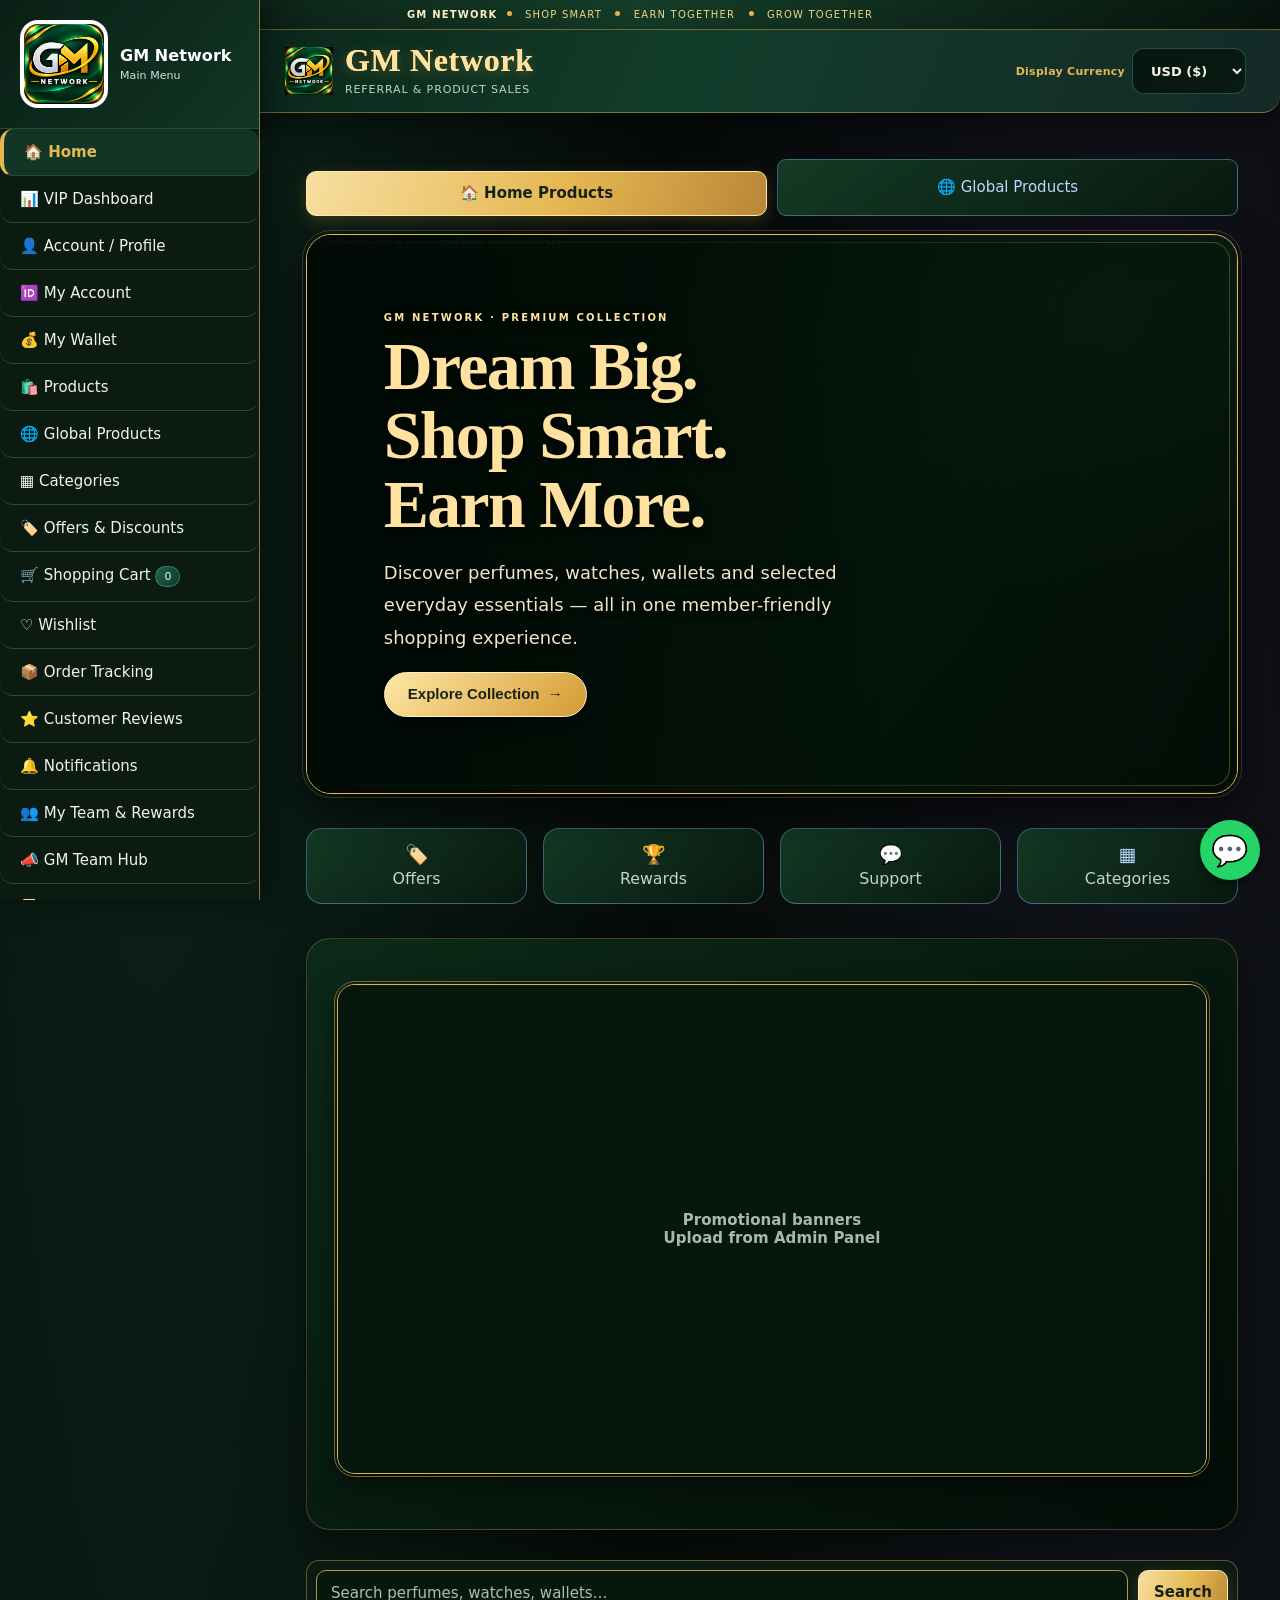
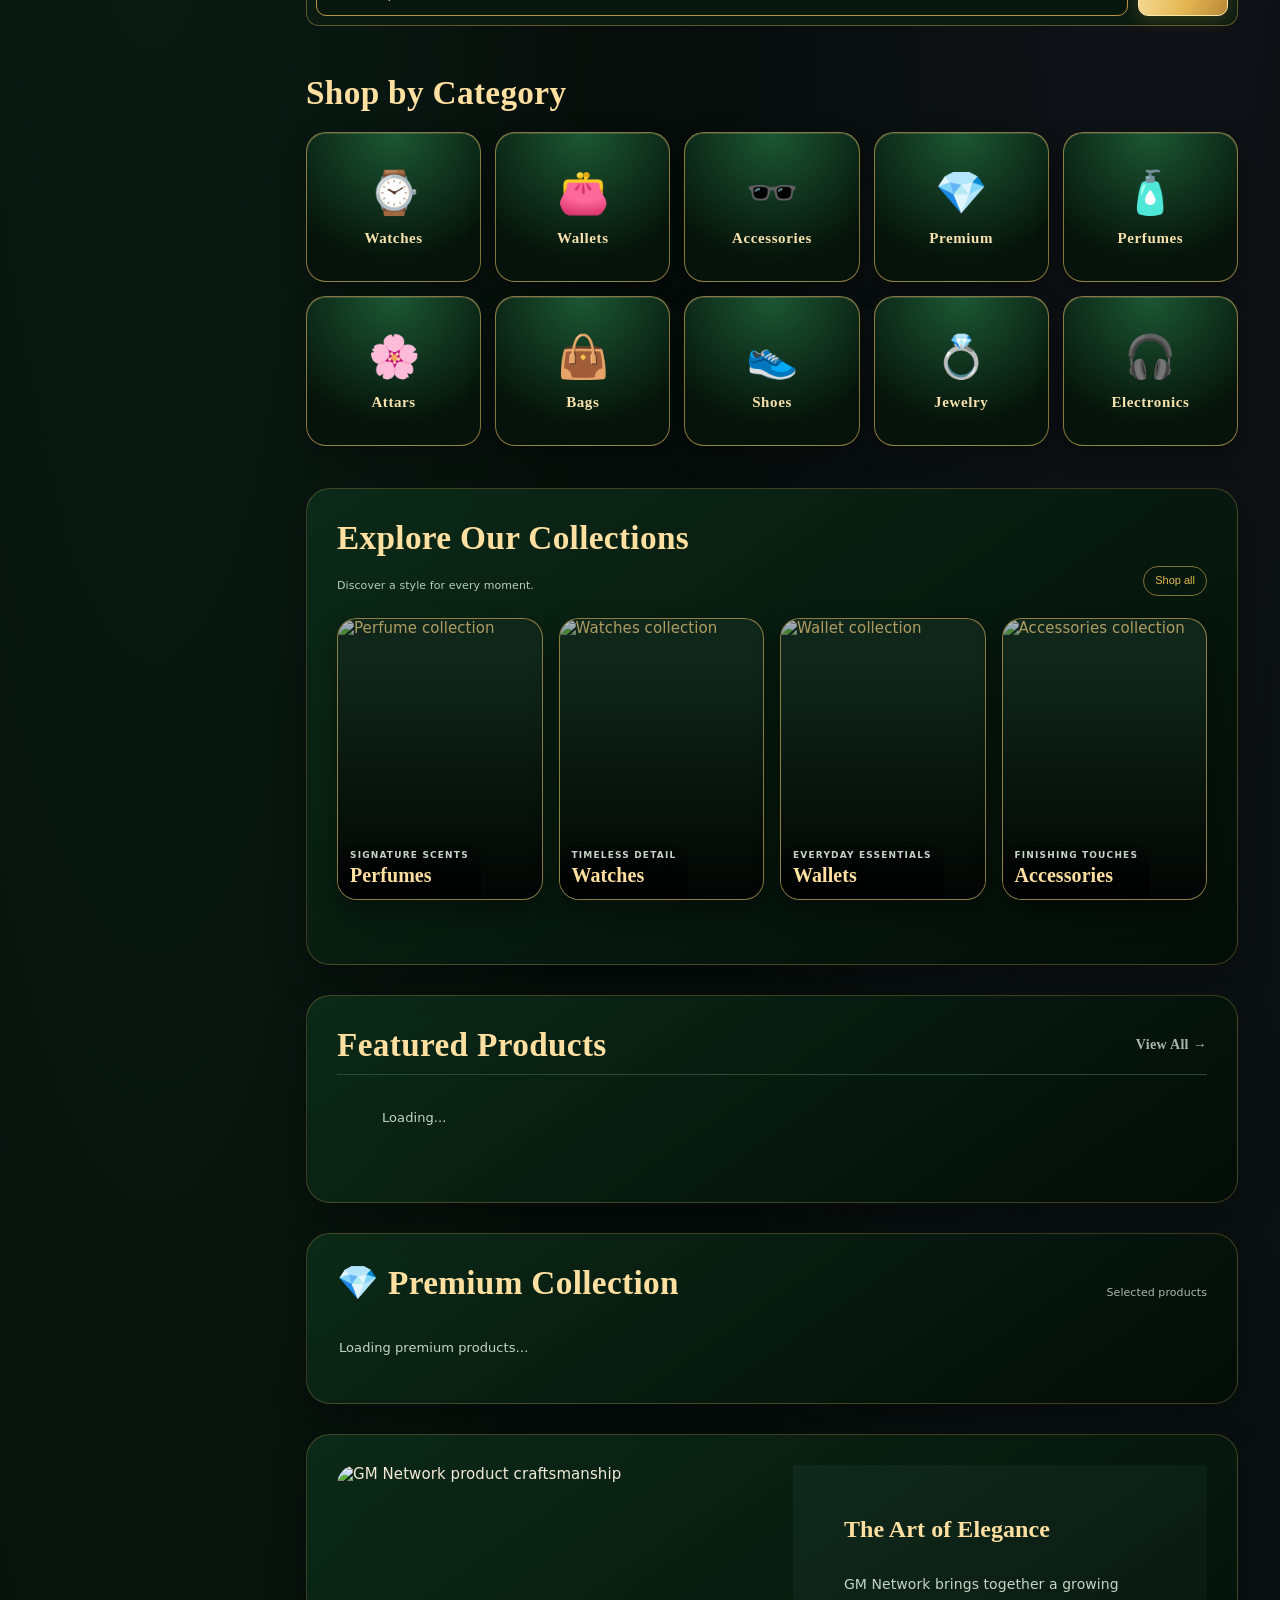
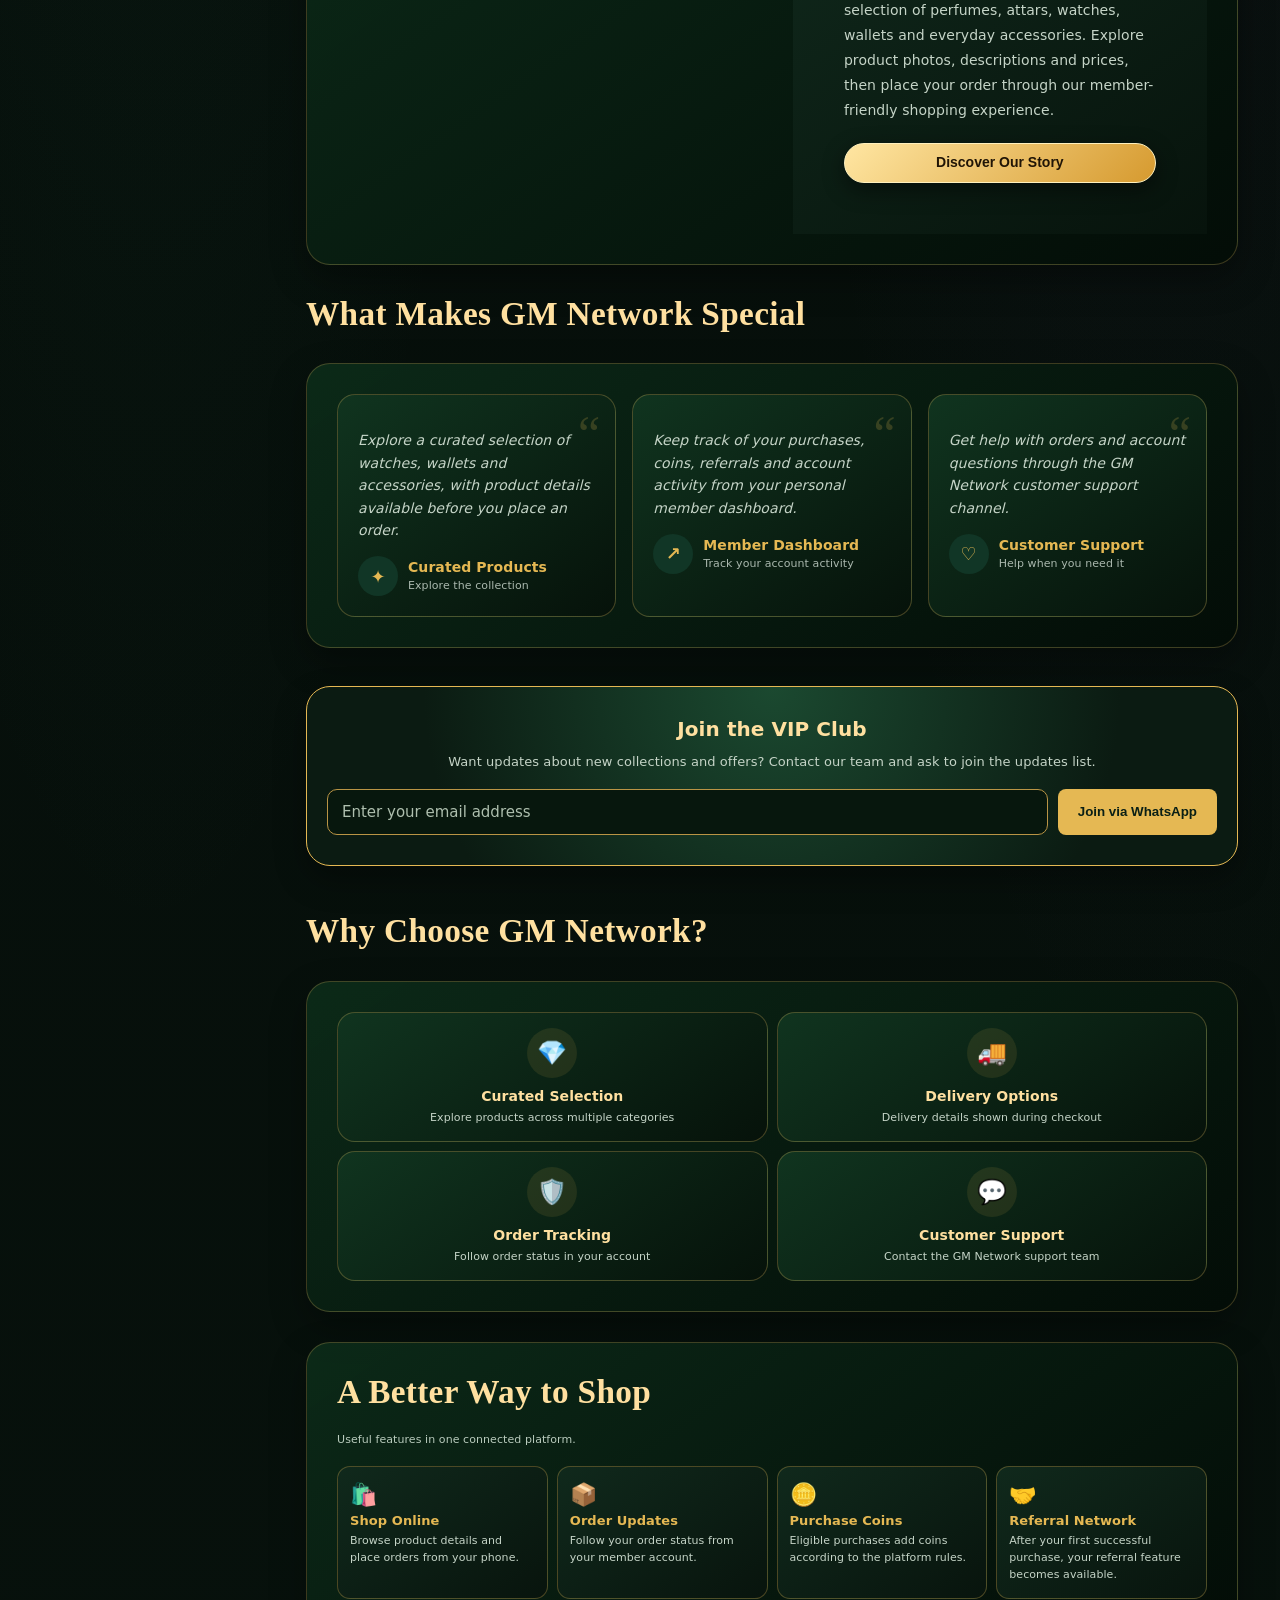
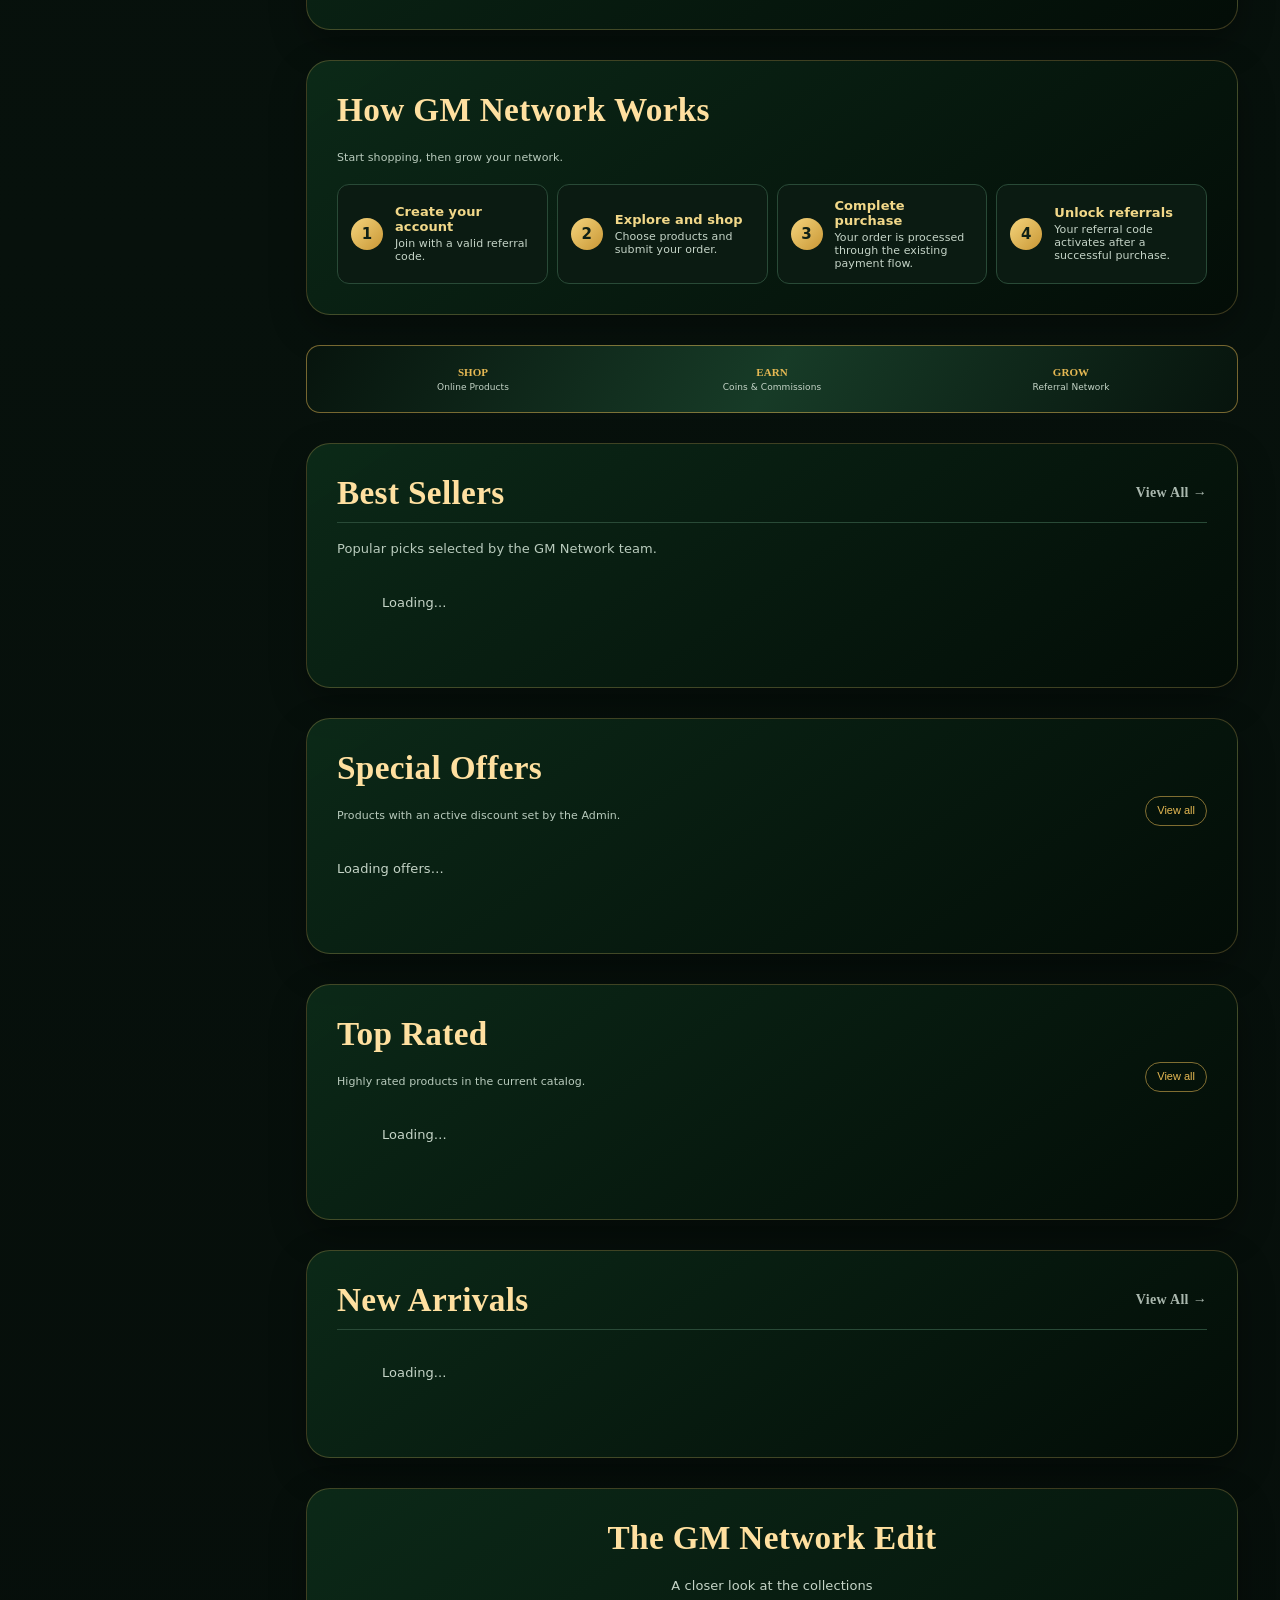
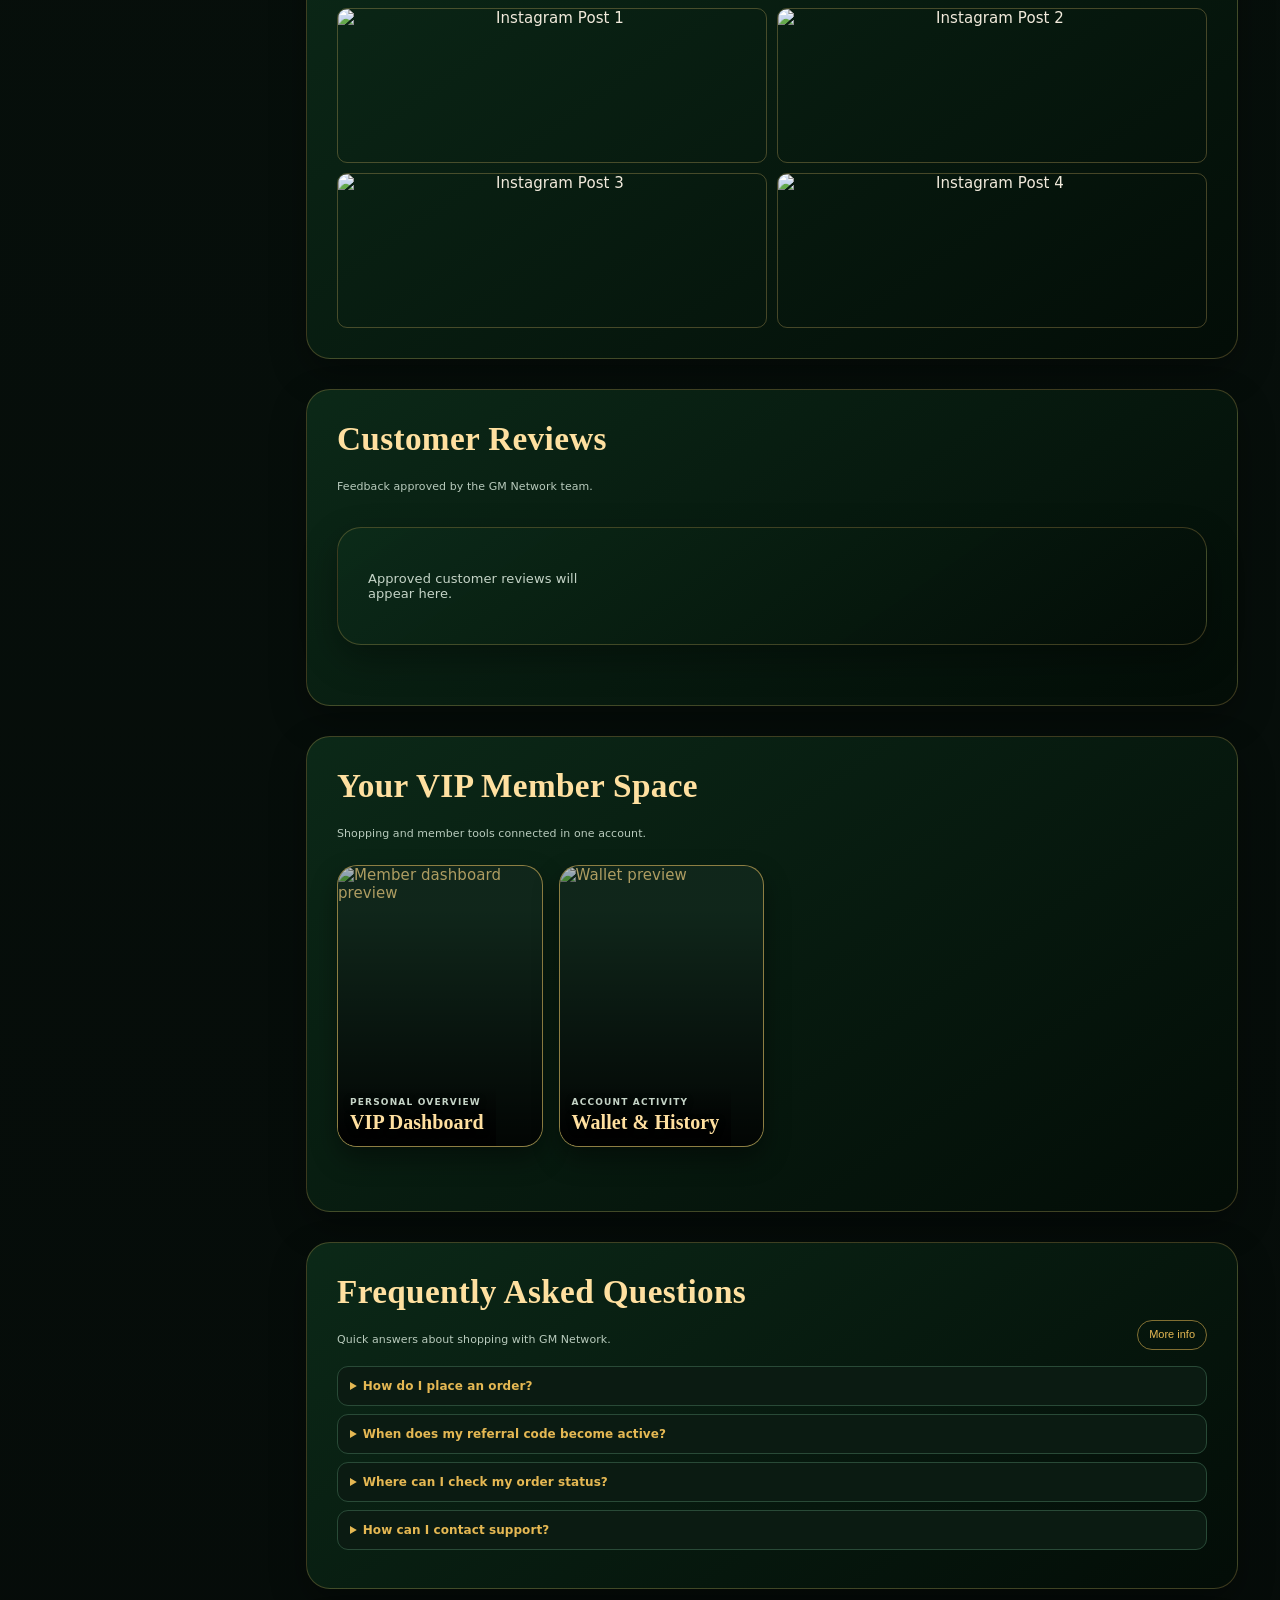
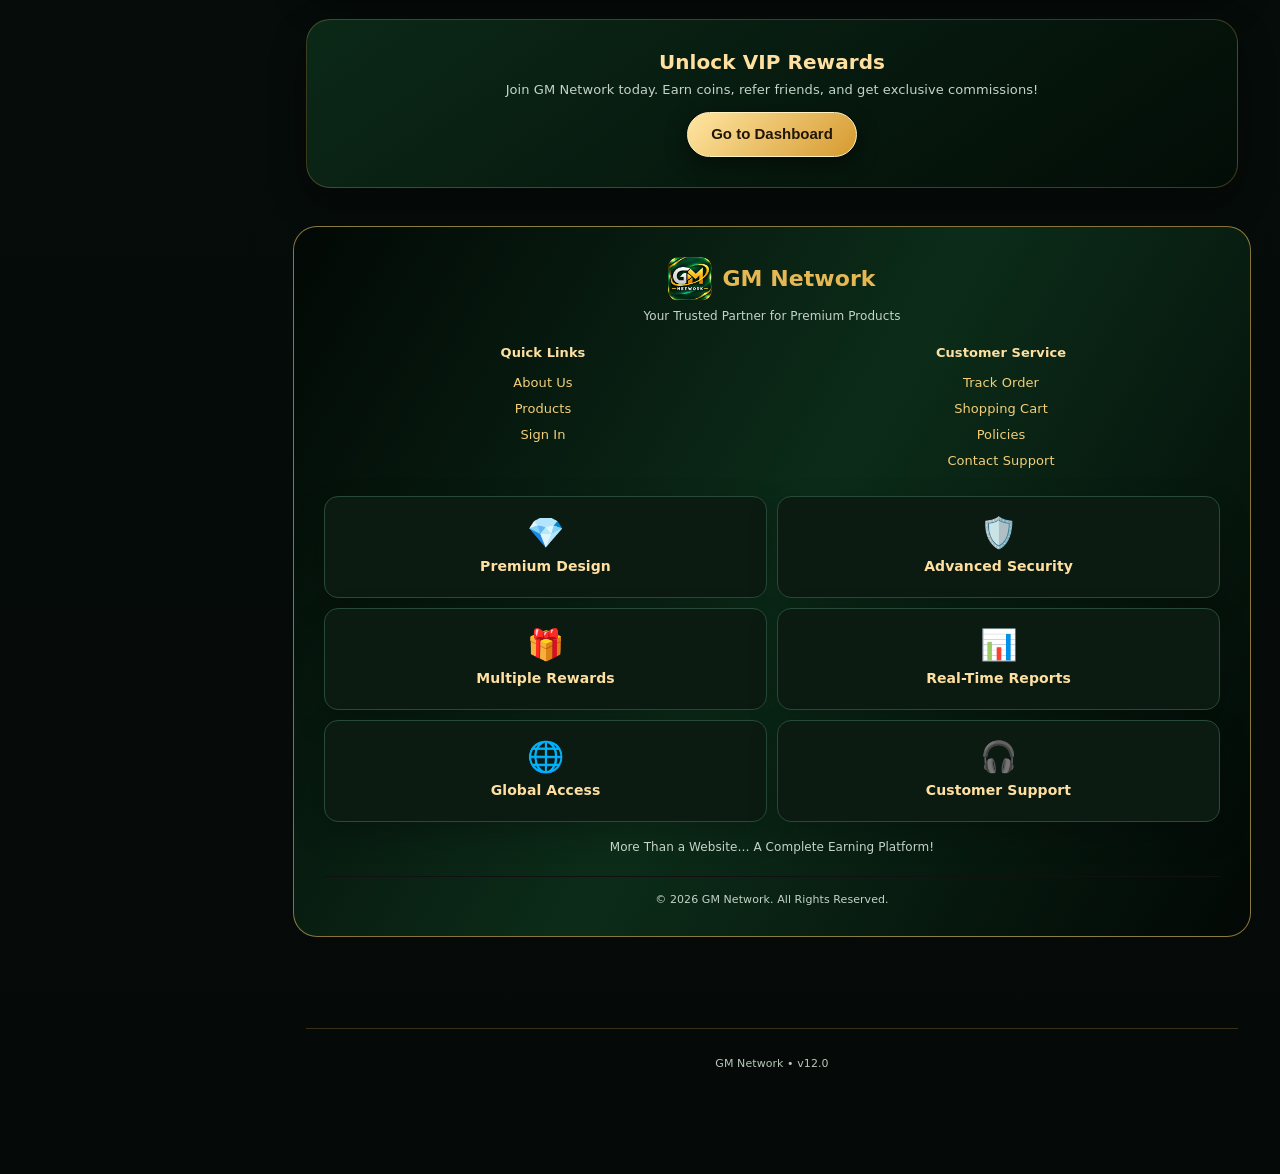
==== commit 869e6564: "Add files via upload" ====
--- a/index.html
+++ b/index.html
@@ -1189,6 +1189,20 @@
 <style id="gm-vip-profile-cod-style">
 .gm-vip-profile{position:relative;overflow:hidden;padding:14px!important;border:1px solid #b98b3c!important;border-radius:22px!important;background:radial-gradient(ellipse at 50% 0%,#17442b,#0b2116 48%,#050a08 88%)!important;box-shadow:0 14px 38px #0009,inset 0 0 0 1px #e5b85322!important;color:#f5edda!important}.gm-vip-profile:before{content:"";position:absolute;inset:7px;border:1px solid #e5b85355;border-radius:17px;pointer-events:none}.gm-profile-topline{display:flex;justify-content:center;gap:12px;color:#f3d68b;letter-spacing:3px;padding:5px 0 13px;border-bottom:1px solid #b58a3c77}.gm-profile-topline span{color:#e5b853;font-size:18px}.gm-profile-hero{position:relative;display:flex;flex-direction:column;align-items:center;text-align:center;padding:23px 12px 18px;overflow:hidden;border-bottom:1px solid #b58a3c66;background:linear-gradient(145deg,#123624aa,#07130c99)}.gm-profile-hero:before,.gm-profile-hero:after{content:"";position:absolute;left:10%;right:10%;height:1px;background:linear-gradient(90deg,transparent,#e5b853,transparent)}.gm-profile-hero:before{top:9px}.gm-profile-hero:after{bottom:8px}.gm-botanical{position:absolute;color:#d9b45f;font:88px Georgia,serif;opacity:.5;line-height:1;pointer-events:none;text-shadow:0 0 12px #e5b85355}.gm-botanical-left{left:-4px;top:18px;transform:rotate(-38deg)}.gm-botanical-right{right:-4px;top:18px;transform:scaleX(-1) rotate(-38deg)}.gm-vip-photo{position:relative;width:112px;height:112px;padding:5px;border:2px solid #e5b853;border-radius:50%;background:linear-gradient(145deg,#f8dfa0,#9a6b24);box-shadow:0 0 0 5px #e5b85320,0 0 26px #e5b85344}.gm-vip-photo:before,.gm-vip-photo:after{content:"✿";position:absolute;color:#f1d58b;font-size:27px;z-index:3;top:-11px;text-shadow:0 2px 6px #000}.gm-vip-photo:before{left:-8px}.gm-vip-photo:after{right:-8px}.gm-vip-photo .gm-profile-avatar{width:100%;height:100%;border-radius:50%;object-fit:cover;background:#0b2116;border:2px solid #173e29}.gm-profile-heading-copy{margin-top:13px}.gm-profile-heading-copy h2{font:25px Georgia,serif;color:#f5d98f;margin:5px 0}.gm-profile-kicker{font-size:10px;letter-spacing:2px;color:#e5b853}.gm-profile-heading-copy small{color:#c6b58b;font-size:11px}.gm-outline-gold{display:block;margin:12px auto 0;padding:8px 17px;border:1px solid #d6ae5c;border-radius:20px;background:#07140c;color:#f4d88d;font-size:11px}.gm-member-ribbon{margin-top:15px;padding:6px 18px;border-block:1px solid #e5b85388;color:#f0d18a;font-size:10px;letter-spacing:1.6px}.gm-profile-stats{display:grid;grid-template-columns:1fr 1fr;gap:10px;margin:15px 0}.gm-profile-stat{min-width:0;text-align:center;padding:15px 7px 12px;border:1px solid #b98b3c99;border-radius:14px;background:linear-gradient(145deg,#153b27,#08140d);position:relative}.gm-profile-stat:before{content:"";position:absolute;inset:4px;border:1px solid #e5b85333;border-radius:10px;pointer-events:none}.gm-stat-art{font-size:25px;color:#f0d18a}.gm-profile-stat small{display:block;color:#d8c69c;font-size:11px}.gm-profile-stat strong{display:block;color:#f6d88e;font-size:clamp(17px,5vw,24px);margin:5px 0;overflow-wrap:anywhere}.gm-profile-stat em{font-size:10px;color:#9fba9f;font-style:normal}.gm-profile-section{margin:13px 0;padding:13px 12px;border:1px solid #a87d3977;border-radius:14px;background:linear-gradient(145deg,#0e281a,#07120b)}.gm-profile-section-title{display:flex;align-items:center;justify-content:center;gap:9px;color:#e5b853}.gm-profile-section-title h3{font:16px Georgia,serif;color:#f1d58b;margin:0}.gm-profile-detail{display:flex;justify-content:space-between;gap:12px;padding:10px 2px;border-top:1px solid #d3ad5a30;font-size:12px}.gm-profile-detail span{color:#b9c5b6}.gm-profile-detail b{color:#f2e5c5;text-align:right;overflow-wrap:anywhere;max-width:62%}.gm-profile-action{display:flex;align-items:center;gap:12px;width:100%;padding:11px 5px;border:0;border-top:1px solid #d3ad5a30;background:transparent;color:#eee4ca;text-align:left;font:inherit}.gm-profile-action>span{display:grid;place-items:center;width:32px;height:32px;border:1px solid #bd9146;border-radius:10px;color:#f0d18a;background:#102d1d;font-size:18px}.gm-profile-action b{flex:1;font-size:12px}.gm-profile-action i{font-size:22px;color:#e5b853;font-style:normal}.gm-referral-line{border-top:1px solid #d3ad5a30;padding:12px 3px 2px;display:flex;justify-content:space-between;align-items:center;gap:8px;color:#b9c5b6;font-size:11px}.gm-referral-line>div{display:flex;align-items:center;gap:7px}.gm-referral-line b{color:#f3d88f}.gm-copy-gold{border:1px solid #b98b3c;border-radius:7px;padding:5px 9px;background:#102b1c;color:#f3d88f}.gm-withdraw-gold{width:100%;padding:13px;border:1px solid #f7dda0;border-radius:12px;background:linear-gradient(110deg,#f6dda0,#bd8a32,#f3d68a);color:#142417;font-weight:800}.gm-signout{width:100%;margin-top:9px;padding:10px;border:1px solid #49614d;border-radius:11px;background:#07140c;color:#d5d9ce}.gm-profile-footer{text-align:center;color:#bca16b;font-size:9px;letter-spacing:2px;padding:16px 0 5px}.gm-profile-footer span{padding:0 5px;color:#e5b853}.gm-cod-info,.gm-cod-admin-box{margin:10px 0;padding:12px;border:1px solid #b98b3c88;border-radius:11px;background:linear-gradient(145deg,#102c1d,#07140c);color:#eadbb6;font-size:12px}.gm-cod-info>b,.gm-cod-admin-box>b{display:block;color:#f0d18a;margin-bottom:7px}.gm-cod-info a{color:#f1d58b}.gm-cod-upload-btn{margin-top:8px;padding:8px 12px;border:1px solid #e5b853;border-radius:8px;background:#173a26;color:#f4d88d}.gm-cod-admin-box label{display:block;margin-top:8px;color:#ddc995}.gm-cod-admin-box input{margin:4px 0 8px;background:#050a08;color:#fff}@media(max-width:390px){.gm-vip-profile{padding:10px!important}.gm-profile-detail{font-size:11px}.gm-profile-detail b{max-width:58%}.gm-botanical{font-size:68px}}
 </style>
+
+<style id="gm-single-product-cart-style">.gm-cart-order-one{font-weight:800;letter-spacing:.2px}.cart-line{align-items:flex-start}.cart-line>img{object-fit:contain;background:#fff;border-radius:10px}</style>
+
+<style id="gm-withdraw-message-responsive-fix">
+.swal2-popup.gm-withdraw-message-popup{box-sizing:border-box!important;width:min(92vw,520px)!important;max-width:calc(100vw - 24px)!important;margin:12px auto!important;padding:22px 18px!important;overflow:hidden!important;border:1px solid #315943!important;border-radius:18px!important;}
+.swal2-popup.gm-withdraw-message-popup .swal2-title{font-size:clamp(19px,4.8vw,24px)!important;line-height:1.25!important;overflow-wrap:anywhere!important;}
+.swal2-popup.gm-withdraw-message-popup .swal2-html-container{box-sizing:border-box!important;width:100%!important;max-width:100%!important;margin:8px 0 12px!important;padding:0!important;font-size:13px!important;line-height:1.5!important;}
+.swal2-popup.gm-withdraw-message-popup .swal2-input.swal2-textarea,.swal2-popup.gm-withdraw-message-popup textarea.swal2-textarea{display:block!important;box-sizing:border-box!important;width:100%!important;max-width:100%!important;min-width:0!important;height:150px!important;min-height:120px!important;margin:10px 0 4px!important;padding:13px 14px!important;resize:vertical!important;border:1px solid #315943!important;border-radius:12px!important;background:#07130d!important;color:#f1f5f2!important;font-size:15px!important;line-height:1.5!important;overflow:auto!important;}
+.swal2-popup.gm-withdraw-message-popup .swal2-input:focus{border-color:#e5b853!important;box-shadow:0 0 0 3px rgba(229,184,83,.15)!important;}
+.swal2-popup.gm-withdraw-message-popup .swal2-actions{box-sizing:border-box!important;width:100%!important;max-width:100%!important;gap:10px!important;margin:16px 0 0!important;flex-wrap:wrap!important;}
+.swal2-popup.gm-withdraw-message-popup .swal2-actions button{box-sizing:border-box!important;min-width:112px!important;max-width:100%!important;margin:0!important;padding:11px 16px!important;border-radius:10px!important;font-size:14px!important;font-weight:700!important;}
+@media(max-width:420px){.swal2-popup.gm-withdraw-message-popup{padding:19px 14px!important}.swal2-popup.gm-withdraw-message-popup .swal2-actions{flex-direction:column-reverse!important}.swal2-popup.gm-withdraw-message-popup .swal2-actions button{width:100%!important}.swal2-popup.gm-withdraw-message-popup textarea.swal2-textarea{height:135px!important}}
+</style>
+
 </head>
 <body>
 <div id="offlineOverlay">
@@ -1226,6 +1240,7 @@
         <button data-menu="reviews" onclick="menuTab('reviews')">⭐ Customer Reviews</button>
         <button data-menu="notifications" onclick="menuTab('notifications')">🔔 Notifications</button>
         <button data-menu="team" onclick="menuTab('team')">👥 My Team & Rewards</button>
+        <button data-menu="team-hub" onclick="menuTab('team-hub')">📣 GM Team Hub</button>
         <button data-menu="policies" onclick="menuTab('policies')">📜 Policies</button>
         <button data-menu="contact" onclick="menuTab('contact')">☎️ Contact Us</button>
         <button data-menu="about" onclick="menuTab('about')">ℹ️ About</button>
@@ -1697,6 +1712,7 @@
         <button class="primary admin-main-tile" onclick="openAdminSection('members')" style="margin:0;"><span>👥</span><b>Members</b><small>ممبرز، اکاؤنٹس اور ریویوز</small></button>
         <button class="primary admin-main-tile" onclick="openAdminSection('finance')" style="margin:0;"><span>💰</span><b>Finance &amp; Wallets</b><small>والیٹ، ادائیگیاں اور بونس</small></button>
         <button class="primary admin-main-tile" onclick="openAdminSection('orders')" style="margin:0;"><span>📦</span><b>Orders &amp; Reports</b><small>آرڈرز اور سیلز رپورٹس</small></button>
+        <button class="primary admin-main-tile" onclick="openAdminSection('teamhub')" style="margin:0;"><span>📣</span><b>GM Team Hub</b><small>اعلانات، میڈیا اور ممبرز کے نجی جوابات</small></button>
         <button class="primary admin-main-tile" onclick="openAdminSection('cj')" style="margin:0;"><span>🌐</span><b>CJ Dropshipping</b><small>CJ API کنکشن اور امپورٹ کی تیاری</small></button>
         <button class="primary admin-main-tile" onclick="openAdminSection('markaz')" style="margin:0;"><span>🇵🇰</span><b>Markaz Pakistan</b><small>پاکستانی پروڈکٹس، PKR لاگت اور امپورٹ</small></button>
     </div>
@@ -1776,6 +1792,27 @@
       </div>
     </div>
 
+    <div id="adminSection-teamhub" class="hidden panel admin-category-page">
+      <button class="secondary admin-back" type="button" onclick="openAdminSection('')">← Admin Menu</button>
+      <h2>📣 GM Team Hub</h2>
+      <p class="muted">پوری ٹیم یا منتخب ممبرز کے لیے تحریری، وائس، ویڈیو یا تصویری پیغام بھیجیں۔ ممبرز کے جوابات صرف ایڈمن دیکھ سکتا ہے۔</p>
+      <div class="panel gm-hub-card gm-hub-studio">
+        <div class="gm-hub-studio-head"><span class="gm-hub-kicker">CREATOR STUDIO</span><h3>نیا پیغام / کام تیار کریں</h3><p>ٹیم کے لیے ویڈیو، وائس، تصویر یا تحریری اپڈیٹ بنائیں</p></div>
+        <label for="gmHubTitle">عنوان</label><input id="gmHubTitle" maxlength="120" placeholder="مثلاً آج کا اہم کام">
+        <label for="gmHubBody">پیغام یا ہدایات</label><textarea id="gmHubBody" rows="4" maxlength="5000" placeholder="اپنی ٹیم کو تفصیل سے سمجھائیں…"></textarea>
+        <label for="gmHubAudience">کس کو بھیجنا ہے؟</label>
+        <select id="gmHubAudience" onchange="gmHubAudienceChanged()"><option value="all">پوری ٹیم</option><option value="selected">منتخب ممبرز</option></select>
+        <div id="gmHubMemberPicker" class="hidden"><input id="gmHubMemberSearch" placeholder="ممبر کا نام یا ID تلاش کریں" oninput="gmHubFilterMembers()"><div id="gmHubMembers" class="gm-hub-member-list">ممبرز لوڈ ہو رہے ہیں…</div></div>
+        <label for="gmHubMediaType">پیغام کی قسم منتخب کریں</label><select id="gmHubMediaType" class="gm-hub-media-select"><option value="text">✍️ تحریری پیغام</option><option value="image">🖼️ تصویر / تھمب نیل</option><option value="audio">🎙️ وائس میسج / آڈیو</option><option value="video">🎬 ویڈیو</option></select>
+        <div class="gm-hub-media-actions"><label class="gm-hub-attach" for="gmHubMediaFile"><span>＋</span><b>میڈیا اپلوڈ کریں</b><small>تصویر، آڈیو یا ویڈیو منتخب کریں</small></label><input id="gmHubMediaFile" type="file" accept="image/*,audio/*,video/*"><button type="button" class="gm-hub-record-btn" id="gmHubRecordBtn" onclick="gmHubToggleRecord()"><span>●</span><b>وائس ریکارڈ کریں</b><small id="gmHubRecordHint">مائیک کی اجازت درکار ہوگی</small></button></div>
+        <div id="gmHubMediaPreview" class="gm-hub-media-preview" aria-live="polite"></div>
+        <label class="gm-hub-check"><input id="gmHubPinned" type="checkbox"> اہم پیغام — سب سے اوپر Pin کریں</label>
+        <button class="primary" id="gmHubPublishBtn" type="button" onclick="gmHubPublish()">📤 پیغام بھیجیں</button>
+        <div id="gmHubAdminStatus" class="status" aria-live="polite"></div>
+      </div>
+      <div class="panel gm-hub-card"><div class="gm-hub-head"><h3>ممبرز کے نجی جوابات</h3><button class="secondary" type="button" onclick="gmHubLoadInbox()">↻ Refresh</button></div><div id="gmHubInbox">جوابات لوڈ ہو رہے ہیں…</div></div>
+      <div class="panel gm-hub-card"><div class="gm-hub-head"><h3>بھیجے گئے پیغامات</h3><button class="secondary" type="button" onclick="gmHubLoadPosts()">↻ Refresh</button></div><div id="gmHubAdminPosts">پیغامات لوڈ ہو رہے ہیں…</div></div>
+    </div>
     <!-- Products Section -->
     <div id="adminSection-products" class="hidden panel admin-category-page">
         <button class="secondary admin-back" type="button" onclick="openAdminSection('')">← Admin Menu</button>
@@ -1999,6 +2036,12 @@
 <section id="contact" class="view hidden"><div class="panel"><h2>☎️ Contact GM Network</h2><p class="muted">ہماری سپورٹ ٹیم سے رابطہ کریں۔</p><div class="gm-notice"><b>WhatsApp Support</b><p class="muted">Mon – Sat · 9 AM – 9 PM</p><a class="hero-btn" style="display:block;text-align:center;text-decoration:none" href="https://wa.me/923082276093" target="_blank" rel="noopener">Send a WhatsApp Message</a></div><div class="gm-notice"><b>Email</b><p><a href="mailto:info@gmnetwork.pk" style="color:var(--gold)">info@gmnetwork.pk</a></p></div><div class="gm-notice"><b>Location</b><p class="muted">Karachi, Pakistan</p></div></div></section>
 <section id="reports" class="view hidden"><div class="panel"><h2>📊 Reports & Analytics</h2><p class="muted">ایڈمن کے لیے آرڈرز اور فروخت کا خلاصہ۔</p><button class="primary" onclick="loadGMAdminReports()">Refresh Reports</button><div id="gmAdminReportsContent" style="margin-top:14px">Load report to view totals.</div></div></section>
 
+<section id="team-hub" class="view hidden">
+  <div class="panel gm-hub-hero"><div class="gm-hub-hero-top"><span class="gm-hub-live-dot"></span><span>GM NETWORK · PRIVATE TEAM CHANNEL</span></div><h2>Team Hub</h2><p>آپ کی ٹیم کی ٹریننگ، ویڈیو اپڈیٹس، وائس نوٹس اور اہم ہدایات — سب ایک جگہ۔</p><div class="gm-hub-hero-bottom"><span>✦ Official Team Feed</span><button class="secondary" type="button" onclick="gmHubLoadPosts()">↻ Refresh</button></div></div>
+  <div class="gm-hub-feed-heading"><div><small>YOUR NETWORK</small><h3>تازہ اپڈیٹس</h3></div><span>MEDIA · TASKS · TRAINING</span></div>
+  <div id="gmHubMemberFeed"><div class="panel">پیغامات دیکھنے کے لیے سائن اِن کریں۔</div></div>
+  <div class="panel gm-hub-card gm-hub-private-card"><div class="gm-hub-private-title"><span>🔒</span><div><h3>ایڈمن کے ساتھ نجی گفتگو</h3><p>آپ کا جواب صرف ایڈمن دیکھ سکتا ہے۔</p></div></div><p class="muted">آپ کا جواب صرف ایڈمن دیکھ سکے گا۔ دوسرے ممبرز اسے نہیں دیکھ سکتے۔</p><textarea id="gmHubMemberReply" rows="3" maxlength="3000" placeholder="اپنا جواب یا سوال لکھیں…"></textarea><button class="primary" type="button" onclick="gmHubSendMemberReply()">جواب ایڈمن کو بھیجیں</button><div id="gmHubMemberStatus" class="status"></div><div id="gmHubMyConversation" class="gm-hub-conversation"></div></div>
+</section>
 <footer>GM Network • v12.0</footer></main>
 <nav class="gm-bottom-nav" aria-label="Quick navigation"><button onclick="tab('home')"><b>⌂</b>Home</button><button onclick="tab('products')"><b>▦</b>Shop</button><button onclick="tab('team')"><b>♙</b>Team</button><button onclick="tab('my-wallet')"><b>▣</b>Wallet</button><button onclick="tab('cart')"><b>🛒</b>Cart <span id="bottomCartCount">0</span></button></nav>
 
@@ -2432,7 +2475,7 @@
     }
 
     // Sign-in guard: account page remains accessible so the user can sign in.
-    if (['my-account', 'my-wallet', 'team'].includes(id) && !user) {
+    if (['my-account', 'my-wallet', 'team', 'team-hub'].includes(id) && !user) {
         if (window.Swal) {
             Swal.fire({
                 icon: 'warning',
@@ -3043,6 +3086,20 @@
     } finally { input.value = ''; }
 }
 
+// Bank details are kept in the existing profiles.account_details column (no SQL change).
+function gmParseBankDetails(raw) {
+    const value = String(raw || '').trim();
+    const bankMatch = value.match(/(?:^|\|)\s*Bank\s*:\s*([^|]+)/i);
+    const accountMatch = value.match(/(?:^|\|)\s*Account\s*:\s*([^|]+)/i);
+    if (bankMatch || accountMatch) {
+        return { bank: (bankMatch?.[1] || '').trim(), account: (accountMatch?.[1] || '').trim(), legacy: false };
+    }
+    return { bank: '', account: value, legacy: !!value };
+}
+function gmFormatBankDetails(bank, account) {
+    return `Bank: ${String(bank || '').trim()} | Account: ${String(account || '').trim()}`;
+}
+
 async function loadMyAccountPage() {
     if (!user || !sb) return;
     if($('accEmail')) $('accEmail').textContent = user.email || '—';
@@ -3055,7 +3112,7 @@
     if($('accMemberId')) $('accMemberId').textContent = myProfile?.member_code || '—';
     if($('accUuid')) $('accUuid').textContent = user.id;
     if($('accRefCode')) $('accRefCode').textContent = $('profRefCode').textContent || '—';
-    if($('accBankDetails')) $('accBankDetails').textContent = myProfile?.account_details || 'Not Set';
+    if($('accBankDetails')) { const bd = gmParseBankDetails(myProfile?.account_details || ''); $('accBankDetails').textContent = myProfile?.account_details ? (bd.bank ? `${bd.bank} — ${bd.account}` : myProfile.account_details) : 'Not Set'; }
     if($('accBalance')) $('accBalance').textContent = convertMoney(Number(totalComm).toFixed(2));
     
     // تازہ Self + Team Coins لوڈ کریں؛ یہ loadProfile کے ذریعے accCoins میں آتے ہیں
@@ -3135,52 +3192,38 @@
 }
 
 async function editBankDetails() {
-    if (!user) return alert('Please sign in first.');
-    const current = myProfile?.account_details || '';
-
-    if (window.Swal) {
-        const { value: newAcc } = await window.Swal.fire({
-            title: 'Bank / Wallet Details',
-            input: 'textarea',
-            inputLabel: 'Enter your Account Number and Name',
-            inputValue: current,
-            inputPlaceholder: 'e.g. Easypaisa 03001234567 - Ali Khan',
-            showCancelButton: true,
-            confirmButtonColor: '#e5b853',
-            cancelButtonColor: '#4a1a1a',
-            confirmButtonText: 'Save',
-            cancelButtonText: 'Cancel',
-            background: '#0d1c14',
-            color: '#e5b853'
-        });
-
-        if (newAcc === undefined || newAcc === null || newAcc.trim() === '') return;
-
-        const { error } = await sb.from('profiles').update({ account_details: newAcc.trim() }).eq('id', user.id);
-        if (error) {
-            await window.Swal.fire({
-                icon: 'error', title: 'Error',
-                text: 'Could not save account details: ' + error.message,
-                background: '#0d1c14', color: '#e5b853', confirmButtonColor: '#e5b853'
-            });
-        } else {
-            myProfile.account_details = newAcc.trim();
-            if ($('accBankDetails')) $('accBankDetails').textContent = newAcc.trim();
-            await window.Swal.fire({
-                icon: 'success', title: 'Saved!', text: 'Account details saved successfully!',
-                background: '#0d1c14', color: '#e5b853', confirmButtonColor: '#e5b853'
-            });
+    if (!user || !sb) return Swal.fire({ icon:'error', title:'Sign in required', text:'Please sign in first.', background:'#0d1c14', color:'#e5b853' });
+    const parsed = gmParseBankDetails(myProfile?.account_details || '');
+    const result = await Swal.fire({
+        title: 'Bank / Wallet Details',
+        html: `
+            <div style="text-align:left;color:#e5e5e5;">
+                <label for="gm-bank-name" style="display:block;margin:0 0 6px;font-weight:700;">Bank / Wallet Name</label>
+                <input id="gm-bank-name" class="swal2-input" value="${esc(parsed.bank)}" placeholder="e.g. HBL, Meezan, Easypaisa, JazzCash" style="width:100%;margin:0 0 14px;box-sizing:border-box;background:#050a08;color:#fff;border:1px solid #1f3a2c;">
+                <label for="gm-bank-account" style="display:block;margin:0 0 6px;font-weight:700;">Account Number / IBAN</label>
+                <input id="gm-bank-account" class="swal2-input" value="${esc(parsed.account)}" placeholder="Enter account number or IBAN" style="width:100%;margin:0;box-sizing:border-box;background:#050a08;color:#fff;border:1px solid #1f3a2c;">
+                ${parsed.legacy ? '<p style="font-size:12px;color:#e5b853;margin:10px 0 0;">Your previous account details were loaded in the account field. Please add the bank name above.</p>' : ''}
+            </div>`,
+        showCancelButton:true, confirmButtonText:'Save Details', cancelButtonText:'Cancel',
+        confirmButtonColor:'#e5b853', cancelButtonColor:'#555', background:'#0d1c14', color:'#e5b853', width:'95%',
+        preConfirm:() => {
+            const bank = document.getElementById('gm-bank-name')?.value.trim() || '';
+            const account = document.getElementById('gm-bank-account')?.value.trim() || '';
+            if (!bank) { Swal.showValidationMessage('Please enter your bank or wallet name.'); return false; }
+            if (!account) { Swal.showValidationMessage('Please enter your account number or IBAN.'); return false; }
+            return { bank, account };
         }
-    } else {
-        const newAcc = prompt('Enter your Bank / Easypaisa / JazzCash Account Number and Name:', current);
-        if (newAcc === null || newAcc.trim() === '') return;
-        const { error } = await sb.from('profiles').update({ account_details: newAcc.trim() }).eq('id', user.id);
-        if (error) alert('Could not save account details: ' + error.message);
-        else {
-            alert('Account details saved successfully!');
-            myProfile.account_details = newAcc.trim();
-            if ($('accBankDetails')) $('accBankDetails').textContent = newAcc.trim();
-        }
+    });
+    if (!result.isConfirmed || !result.value) return;
+    const saved = gmFormatBankDetails(result.value.bank, result.value.account);
+    try {
+        const { error } = await sb.from('profiles').update({ account_details:saved }).eq('id', user.id);
+        if (error) throw error;
+        myProfile.account_details = saved;
+        if ($('accBankDetails')) $('accBankDetails').textContent = `${result.value.bank} — ${result.value.account}`;
+        await Swal.fire({ icon:'success', title:'Saved', text:'Bank name and account number saved successfully.', background:'#0d1c14', color:'#e5b853', confirmButtonColor:'#e5b853' });
+    } catch (e) {
+        await Swal.fire({ icon:'error', title:'Could not save', text:e.message || 'Please try again.', background:'#0d1c14', color:'#e5b853' });
     }
 }
 
@@ -3438,13 +3481,15 @@
     const cacheFresh = !forceRefresh && window.gmProductsCacheLoaded === true && (Date.now() - Number(window.gmProductsCacheAt || 0) < 5 * 60 * 1000) && Array.isArray(window.allProductsData);
     let data = window.allProductsData || [], error = null;
     if (!cacheFresh) {
-        const result = await sb.from('products').select('*').neq('name', 'WEBSITE_BANNERS').order('created_at', { ascending: false });
+        const result = await sb.from('products').select('*').neq('name', 'WEBSITE_BANNERS').neq('name', 'WEBSITE_GLOBAL_BANNERS').order('created_at', { ascending: false });
         data = result.data; error = result.error;
         if (error) { el.innerHTML = '<span class="status error">Could not load products: ' + esc(error.message) + '</span>'; return; }
         window.gmProductsCacheLoaded = true; window.gmProductsCacheAt = Date.now();
     }
 
-    window.allProductsData = data || []; // all products retained for cart/order lookup
+    // Banner placeholder records are admin assets, never customer products.
+    const customerCatalogRows = (data || []).filter(p => !['WEBSITE_BANNERS','WEBSITE_GLOBAL_BANNERS'].includes(String(p?.name || '').trim().toUpperCase()));
+    window.allProductsData = customerCatalogRows; // real products retained for cart/order lookup
     window.standardProductsData = window.allProductsData.filter(p => p.supplier_source !== 'CJ Dropshipping' && p.supplier_source !== 'Markaz Pakistan');
     window.globalProductsData = window.allProductsData.filter(p => ['CJ Dropshipping','Markaz Pakistan'].includes(p.supplier_source) && p.active !== false && (p.supplier_source !== 'Markaz Pakistan' || p.markaz_stock_status === 'in_stock'));
     if ($('productPageTitle')) $('productPageTitle').textContent = 'Premium Products';
@@ -3865,13 +3910,13 @@
     Swal.fire({ title: 'Loading Requests...', allowOutsideClick: false, background: '#0d1c14', color: '#e5b853', didOpen: () => Swal.showLoading() });
     try {
         const { data, error } = await sb.from('withdrawals')
-            .select('*, profiles(full_name)')
+            .select('*, profiles(full_name, member_code)')
             .order('created_at', { ascending: false });
         if (error) throw error;
 
         let htmlContent = `
             <div style="margin-bottom:10px;">
-                <input type="text" id="withdrawSearchInput" placeholder="Search by name or amount..." oninput="filterWithdrawals()" style="width:100%;padding:10px;border-radius:8px;border:1px solid #e5b853;background:#0a1f15;color:#fff;margin-bottom:10px;">
+                <input type="text" id="withdrawSearchInput" placeholder="Search by name, Member ID or amount..." oninput="filterWithdrawals()" style="width:100%;padding:10px;border-radius:8px;border:1px solid #e5b853;background:#0a1f15;color:#fff;margin-bottom:10px;">
             </div>
             <div id="withdrawListContainer" style="max-height:60vh;overflow-y:auto;text-align:left;padding-right:5px;">`;
         if (!data || data.length === 0) {
@@ -3880,22 +3925,27 @@
             data.forEach(w => {
                 const st = String(w.status || 'pending').toLowerCase();
                 const statusColor = st === 'pending' ? '#ffcc00' : (st === 'approved' ? '#4CAF50' : '#f44336');
-                const searchText = esc(`${w.profiles?.full_name || 'User'} ${w.amount ?? ''}`.toLowerCase());
+                const bankInfo = gmParseBankDetails(w.account_details || '');
+                const bankLabel = bankInfo.bank ? `${bankInfo.bank} — ${bankInfo.account}` : (w.account_details || '—');
+                const memberCode = w.profiles?.member_code || 'ID unavailable';
+                const searchText = esc(`${w.profiles?.full_name || 'User'} ${memberCode} ${w.amount ?? ''} ${bankLabel}`.toLowerCase());
                 htmlContent += `
                     <div class="withdraw-item" data-search="${searchText}" style="border:1px solid #1f3a2c;border-radius:10px;padding:12px;margin-bottom:10px;background:#0a1f15;">
                         <div style="display:flex;justify-content:space-between;margin-bottom:8px;">
-                            <b style="color:#e5b853;font-size:14px;">${esc(w.profiles?.full_name || 'User')}</b>
+                            <div><b style="color:#e5b853;font-size:14px;">${esc(w.profiles?.full_name || 'User')}</b><br><small style="color:#9fb5a8;">Member ID: ${esc(memberCode)}</small></div>
                             <span style="color:${statusColor};font-weight:bold;text-transform:uppercase;font-size:12px;">${esc(st)}</span>
                         </div>
                         <div style="font-size:13px;color:#aaa;margin-bottom:8px;line-height:1.5;">
                             <b>Amount:</b> <span style="color:#e5b853;font-size:16px;">${esc(convertMoney(w.amount ?? 0))}</span><br>
-                            <b>Account:</b> ${esc(w.account_details || '—')}<br>
+                            <b>Bank:</b> ${esc(bankInfo.bank || 'Not specified')}<br>
+                            <b>Account Number:</b> ${esc(bankInfo.account || w.account_details || '—')}<br>
                             <b>Date:</b> ${esc(w.created_at ? new Date(w.created_at).toLocaleString() : '—')}
                         </div>
                         <div style="display:flex;gap:8px;margin-top:10px;flex-wrap:wrap;">
                             ${st !== 'approved' ? `<button type="button" onclick="updateWithdrawalStatus('${esc(w.id)}','approved')" style="flex:1;background:#4CAF50;color:white;border:0;padding:8px;border-radius:6px;cursor:pointer;font-weight:bold;min-width:80px;">Approve</button>` : ''}
                             ${st !== 'rejected' ? `<button type="button" onclick="updateWithdrawalStatus('${esc(w.id)}','rejected')" style="flex:1;background:#f44336;color:white;border:0;padding:8px;border-radius:6px;cursor:pointer;font-weight:bold;min-width:80px;">Reject</button>` : ''}
                             ${st !== 'pending' ? `<button type="button" onclick="updateWithdrawalStatus('${esc(w.id)}','pending')" style="flex:1;background:#ffcc00;color:#000;border:0;padding:8px;border-radius:6px;cursor:pointer;font-weight:bold;min-width:80px;">Mark Pending</button>` : ''}
+                            <button type="button" onclick="sendWithdrawalMessage('${esc(w.id)}')" style="flex:1;background:#2878c8;color:white;border:0;padding:8px;border-radius:6px;cursor:pointer;font-weight:bold;min-width:110px;">Send / Resend Message</button>
                         </div>
                     </div>`;
             });
@@ -3914,6 +3964,35 @@
     document.querySelectorAll('.withdraw-item').forEach(item => {
         item.style.display = (item.getAttribute('data-search') || '').includes(term) ? 'block' : 'none';
     });
+}
+
+async function sendWithdrawalMessage(id) {
+    if (!isAdmin || !sb) return alert('Admin access required.');
+    try {
+        const { data: w, error: readError } = await sb.from('withdrawals').select('user_id, amount, admin_notes').eq('id', id).single();
+        if (readError) throw readError;
+        const { value: note, isConfirmed } = await Swal.fire({
+            title:'Send Member Message',
+            input:'textarea', inputLabel:'This message will not change the withdrawal status or wallet balance.',
+            inputValue:w?.admin_notes || '', inputPlaceholder:'Write the reason or instructions for the member...',
+            inputAttributes:{ 'aria-label':'Message for member' },
+            showCancelButton:true, confirmButtonText:'Send Message', cancelButtonText:'Cancel',
+            confirmButtonColor:'#2878c8', cancelButtonColor:'#555', background:'#0d1c14', color:'#e5b853',
+            width:'min(92vw, 520px)', padding:'22px 18px',
+            customClass:{ popup:'gm-withdraw-message-popup', title:'gm-withdraw-message-title', htmlContainer:'gm-withdraw-message-copy', input:'gm-withdraw-message-input', actions:'gm-withdraw-message-actions' },
+            buttonsStyling:true,
+            inputValidator:(value) => !String(value || '').trim() ? 'Please write a message.' : undefined
+        });
+        if (!isConfirmed) return;
+        const { error: updateError } = await sb.from('withdrawals').update({ admin_notes:String(note).trim() }).eq('id', id);
+        if (updateError) throw updateError;
+        // The database trigger mirrors notes by the exact withdrawal reference_id.
+        const Toast = Swal.mixin({ toast:true, position:'top-end', showConfirmButton:false, timer:2600, background:'#0d1c14', color:'#e5b853' });
+        Toast.fire({ icon:'success', title:'Message saved for member; status unchanged' });
+        await openWithdrawRequestsModal();
+    } catch (e) {
+        await Swal.fire({ icon:'error', title:'Message not sent', text:e.message || 'Could not save member message.', background:'#0d1c14', color:'#e5b853', confirmButtonColor:'#e5b853' });
+    }
 }
 
 async function updateWithdrawalStatus(id, status, editMode = false) {
@@ -3972,14 +4051,7 @@
         }).eq('id', id);
         if (error) throw error;
 
-        // اگر ٹرگر کام نہ کرے تو دستی طور پر والٹ ٹرانزیکشن بھی اپڈیٹ کریں
-        const { data: withdrawal } = await sb.from('withdrawals').select('user_id, amount').eq('id', id).single();
-        if (withdrawal) {
-            await sb.from('wallet_transactions').update({
-                status: status,
-                admin_notes: adminNote
-            }).eq('user_id', withdrawal.user_id).eq('type', 'withdrawal').eq('amount', withdrawal.amount);
-        }
+        // Wallet debit and the matching history row are handled atomically by the database trigger.
 
         const Toast = Swal.mixin({ toast: true, position: 'top-end', showConfirmButton: false, timer: 1500, background: '#0d1c14', color: '#e5b853' });
         Toast.fire({ icon: 'success', title: 'Updated to ' + status });
@@ -4268,13 +4340,13 @@
   const list=$('globalProductList');
   if(!sb){if(list)list.textContent='Store connection is not ready.';return;}
   if(list)list.innerHTML='<p class="muted">Global products لوڈ ہو رہی ہیں…</p>';
-  const {data,error}=await sb.from('products').select('*').in('supplier_source',['CJ Dropshipping','Markaz Pakistan']).order('created_at',{ascending:false});
+  const {data,error}=await sb.from('products').select('*').in('supplier_source',['CJ Dropshipping','Markaz Pakistan']).neq('name','WEBSITE_GLOBAL_BANNERS').order('created_at',{ascending:false});
   if(error){const msg='<p class="status error">Global catalog load error: '+esc(error.message)+'</p>';if(list)list.innerHTML=msg;const home=$('homeGlobalAll');if(home)home.innerHTML=msg;['homeGlobalArrivals','homeGlobalFeatured','homeGlobalBest','homeGlobalCategoryFolders','homeGlobalCategorySections'].forEach(id=>{const el=$(id);if(el)el.innerHTML=msg;});return;}
   // Merge Global Store rows into the shared product index so the cart can resolve every selected product.
   const mergedProducts = new Map((window.allProductsData || []).map(p => [String(p.id), p]));
   (data || []).forEach(p => mergedProducts.set(String(p.id), p));
   window.allProductsData = Array.from(mergedProducts.values());
-  window.globalProductsData=(data||[]).filter(p=>p.active!==false && (p.supplier_source!=='Markaz Pakistan'||p.markaz_stock_status==='in_stock'));
+  window.globalProductsData=(data||[]).filter(p=>!['WEBSITE_BANNERS','WEBSITE_GLOBAL_BANNERS'].includes(String(p?.name||'').trim().toUpperCase()) && p.active!==false && (p.supplier_source!=='Markaz Pakistan'||p.markaz_stock_status==='in_stock'));
   const active=window.globalProductsData;
   const newArrivals=active.filter(p=>p.show_in_new_arrivals===true).slice(0,10);
   const featured=active.filter(p=>p.show_in_featured===true).slice(0,10);
@@ -5072,7 +5144,7 @@
             return { data: allRows, error: null };
         })(),
         Promise.resolve({ data: [], error: null }),
-        sb.from('withdrawals').select('*, profiles(full_name)').order('created_at', { ascending: false }).limit(10),
+        sb.from('withdrawals').select('*, profiles(full_name, member_code)').order('created_at', { ascending: false }).limit(10),
         sb.from('product_reviews').select('*, products(name)').eq('is_approved', false).order('created_at', { ascending: false })
     ]);
 
@@ -5150,7 +5222,7 @@
     if($('adminWithdrawals')) {
         $('adminWithdrawals').innerHTML = w.error ? esc(w.error.message) : (w.data || []).map(x => `
             <div class="item">
-                <div><b>${esc(x.profiles?.full_name || 'User')}</b><br><small>${esc(x.account_details || '—')}</small></div>
+                <div><b>${esc(x.profiles?.full_name || 'User')}</b><br><small>Member ID: ${esc(x.profiles?.member_code || '—')}</small><br><small>${esc(x.account_details || '—')}</small></div>
                 <div><b>${convertMoney(x.amount)}</b><br><span class="pill">${esc(x.status || 'pending')}</span></div>
             </div>`).join('') || 'No requests yet.';
     }
@@ -7895,9 +7967,11 @@
  window.addProductToCartById=function(id){let p=productById(id);if(!p||p.active===false)return gmMsg('یہ پروڈکٹ فی الحال دستیاب نہیں۔','warning');let a=getCart(),found=a.find(x=>String(x.id)===String(p.id));if(found)found.qty=Math.min(99,Number(found.qty||1)+1);else a.push({id:p.id,qty:1});setCart(a);gmMsg('پروڈکٹ آپ کے کارٹ میں شامل ہو گئی۔','success');};
  window.changeCartQty=function(id,delta){let a=getCart(),x=a.find(v=>String(v.id)===String(id));if(!x)return;x.qty=Math.max(1,Math.min(99,Number(x.qty||1)+delta));setCart(a);renderCart();};
  window.removeCartItem=function(id){setCart(getCart().filter(x=>String(x.id)!==String(id)));renderCart();};
- window.renderCart=function(){let el=document.getElementById('cartItemsList'),tot=document.getElementById('cartTotals');if(!el)return;let a=getCart();if(a.length&&!products().length){el.innerHTML='<div class="gm-notice">Catalog is loading. Please wait a moment and reopen your cart.</div>';tot?.classList.add('hidden');return;}let valid=a.map(x=>({x,p:productById(x.id)})).filter(z=>z.p);if(!valid.length){el.innerHTML='<div class="gm-notice">آپ کا کارٹ ابھی خالی ہے۔ <button class="secondary" onclick="tab(\'products\')">Shop Products</button></div>';tot?.classList.add('hidden');return;}let subtotal=0;el.innerHTML=valid.map(({x,p})=>{let q=Math.max(1,Number(x.qty||1)),price=itemPrice(p);subtotal+=price*q;let img=(p.images||[]).find(Boolean)||p.image_url||'https://placehold.co/160x160?text=Product';return `<div class="cart-line"><img referrerpolicy="no-referrer" src="${safe(img)}" alt="${safe(p.name)}"><div><b>${safe(p.name)}</b><div class="muted">${money(price)} each</div><div class="gm-qty"><button onclick="changeCartQty('${safe(p.id)}',-1)">−</button><b>${q}</b><button onclick="changeCartQty('${safe(p.id)}',1)">+</button><button class="gm-icon-btn" onclick="removeCartItem('${safe(p.id)}')">Remove</button></div></div><b>${money(price*q)}</b></div>`}).join('');let missing=a.length-valid.length;if(missing){setCart(valid.map(z=>z.x));}document.getElementById('cartSubtotal').textContent=money(subtotal);tot?.classList.remove('hidden');};
- window.buyMarkazWithCOD=function(id){const p=productById(id);if(!p||p.active===false)return gmMsg('یہ پروڈکٹ فی الحال دستیاب نہیں۔','warning');if(gmCodSupplierKind(p.supplier_source)!=='markaz')return gmMsg('یہ COD بٹن صرف Markaz پروڈکٹ کے لیے ہے۔','warning');if(p.cod_enabled!==true)return gmMsg('اس پروڈکٹ کے لیے COD ابھی ایڈمن نے فعال نہیں کیا۔','warning');window.checkoutOrigin='product';window.cartCheckoutItems=[{id:p.id,name:p.name,price:itemPrice(p),image:(p.images||[]).find(Boolean)||p.image_url||'',qty:1}];checkoutData={id:p.id,name:p.name,price:itemPrice(p),image:(p.images||[]).find(Boolean)||p.image_url||'',cartMode:false};productQty=1;window.openCheckoutPage();setTimeout(()=>{if(typeof window.gmRefreshCodPaymentOption==='function')window.gmRefreshCodPaymentOption();const r=document.querySelector('#codPaymentOption input[name="paymentMethod"][value="cod"]');if(r&&!r.closest('#codPaymentOption')?.classList.contains('hidden'))r.checked=true;},180);};
- window.checkoutCart=function(){window.checkoutOrigin='cart';let a=getCart(),items=a.map(x=>{let p=productById(x.id);return p?{id:p.id,name:p.name,price:itemPrice(p),image:(p.images||[]).find(Boolean)||p.image_url||'',qty:Math.max(1,Number(x.qty||1))}:null}).filter(Boolean);if(!items.length)return gmMsg('کارٹ میں کوئی دستیاب پروڈکٹ موجود نہیں۔','warning');if(items.some(x=>productById(x.id)?.active===false))return gmMsg('کارٹ میں ایسی پروڈکٹ ہے جو فی الحال دستیاب نہیں۔','warning');window.cartCheckoutItems=items;checkoutData={id:null,name:`Cart (${items.length} items)`,price:items.reduce((s,x)=>s+x.price*x.qty,0),image:items[0].image,cartMode:true};productQty=1;window.openCheckoutPage();};
+ window.gmCartProductImage=function(p){let imgs=[];if(Array.isArray(p?.images))imgs=p.images;else if(typeof p?.images==='string'){try{let v=JSON.parse(p.images);imgs=Array.isArray(v)?v:[p.images]}catch(_){imgs=[p.images]}}return imgs.find(x=>typeof x==='string'&&x.trim())||p?.image_url||'https://placehold.co/240x240?text=Product'};
+ window.gmRemovePurchasedCartItems=function(items){let ids=new Set((items||[]).map(x=>String(x.id)));setCart(getCart().filter(x=>!ids.has(String(x.id))));};
+ window.renderCart=function(){let el=document.getElementById('cartItemsList'),tot=document.getElementById('cartTotals');if(!el)return;let a=getCart();if(a.length&&!products().length){el.innerHTML='<div class="gm-notice">Catalog is loading. Please wait a moment and reopen your cart.</div>';tot?.classList.add('hidden');return;}let valid=a.map(x=>({x,p:productById(x.id)})).filter(z=>z.p);if(!valid.length){el.innerHTML='<div class="gm-notice">آپ کا کارٹ ابھی خالی ہے۔ <button class="secondary" onclick="tab(\'products\')">Shop Products</button></div>';tot?.classList.add('hidden');return;}let subtotal=0;el.innerHTML=valid.map(({x,p})=>{let q=Math.max(1,Number(x.qty||1)),price=itemPrice(p),img=gmCartProductImage(p);subtotal+=price*q;return `<div class="cart-line"><img referrerpolicy="no-referrer" src="${safe(img)}" alt="${safe(p.name)}"><div style="flex:1;min-width:0"><b>${safe(p.name)}</b><div class="muted">${money(price)} each</div><div class="gm-qty"><button onclick="changeCartQty('${safe(p.id)}',-1)">−</button><b>${q}</b><button onclick="changeCartQty('${safe(p.id)}',1)">+</button><button class="gm-icon-btn" onclick="removeCartItem('${safe(p.id)}')">Remove</button></div><button class="primary gm-cart-order-one" style="margin-top:9px;width:100%" onclick="checkoutCart('${safe(p.id)}')">Order This Product →</button></div><b>${money(price*q)}</b></div>`}).join('');let missing=a.length-valid.length;if(missing){setCart(valid.map(z=>z.x));}document.getElementById('cartSubtotal').textContent=money(subtotal);tot?.classList.remove('hidden');let bulk=document.querySelector('#cartTotals button[onclick="checkoutCart()"]');if(bulk)bulk.style.display='none';};
+ window.buyMarkazWithCOD=function(id){const p=productById(id);if(!p||p.active===false)return gmMsg('یہ پروڈکٹ فی الحال دستیاب نہیں۔','warning');if(gmCodSupplierKind(p.supplier_source)!=='markaz')return gmMsg('یہ COD بٹن صرف Markaz پروڈکٹ کے لیے ہے۔','warning');if(p.cod_enabled!==true)return gmMsg('اس پروڈکٹ کے لیے COD ابھی ایڈمن نے فعال نہیں کیا۔','warning');window.checkoutOrigin='product';window.cartCheckoutItems=[{id:p.id,name:p.name,price:itemPrice(p),image:gmCartProductImage(p),qty:1}];checkoutData={id:p.id,name:p.name,price:itemPrice(p),image:gmCartProductImage(p),cartMode:false};productQty=1;window.openCheckoutPage();setTimeout(()=>{if(typeof window.gmRefreshCodPaymentOption==='function')window.gmRefreshCodPaymentOption();const r=document.querySelector('#codPaymentOption input[name="paymentMethod"][value="cod"]');if(r&&!r.closest('#codPaymentOption')?.classList.contains('hidden'))r.checked=true;},180);};
+ window.checkoutCart=function(productId){if(productId===undefined||productId===null||String(productId)===''){return gmMsg('براہِ کرم ہر پروڈکٹ کے سامنے Order This Product دبائیں۔','warning')}window.checkoutOrigin='cart';let entry=getCart().find(x=>String(x.id)===String(productId));if(!entry)return gmMsg('یہ پروڈکٹ کارٹ میں نہیں ملی۔ کارٹ ریفریش کریں۔','warning');let p=productById(entry.id);if(!p||p.active===false)return gmMsg('یہ پروڈکٹ فی الحال دستیاب نہیں۔','warning');let item={id:p.id,name:p.name,price:itemPrice(p),image:gmCartProductImage(p),qty:Math.max(1,Number(entry.qty||1))};window.cartCheckoutItems=[item];checkoutData={id:p.id,name:p.name,price:item.price,image:item.image,cartMode:false};productQty=item.qty;window.openCheckoutPage();};
  window.toggleCurrentWishlist=function(){if(!checkoutData)return;let id=checkoutData.id;if(!id)return;let a=getWish(),i=a.findIndex(x=>String(x.id)===String(id));if(i>=0){a.splice(i,1);gmMsg('Wishlist سے ہٹا دیا گیا۔','success')}else{a.push({id});gmMsg('Wishlist میں محفوظ ہو گیا۔','success')}setWish(a);};
  window.toggleWishlistItem=function(id){let a=getWish(),i=a.findIndex(x=>String(x.id)===String(id));if(i>=0)a.splice(i,1);else a.push({id});setWish(a);renderWishlist();};
  window.renderWishlist=function(){let el=document.getElementById('wishlistItems');if(!el)return;let a=getWish().map(x=>productById(x.id)).filter(Boolean);el.innerHTML=a.length?a.map(p=>{let img=(p.images||[]).find(Boolean)||p.image_url||'https://placehold.co/160x160?text=Product';let idx=products().findIndex(x=>String(x.id)===String(p.id));return `<div class="wish-line"><img referrerpolicy="no-referrer" src="${safe(img)}" alt="${safe(p.name)}"><div><b>${safe(p.name)}</b><div style="color:var(--gold);font-weight:bold">${money(itemPrice(p))}</div><button class="secondary" onclick="openProductView(${idx})">View Product</button></div><button class="gm-icon-btn" onclick="toggleWishlistItem('${safe(p.id)}')">♥</button></div>`}).join(''):'<div class="gm-notice">آپ کی Wishlist خالی ہے۔ پروڈکٹ کی تفصیل سے ♡ دباکر محفوظ کریں۔</div>';};
@@ -7910,17 +7984,17 @@
   try{const lock=await checkSystemLockStatus();if(lock)return gmMsg('سسٹم عارضی طور پر لاک ہے۔','warning');if(!systemLockStatusLoaded)return gmMsg('سسٹم لاک اسٹیٹس چیک نہیں ہو سکا۔ دوبارہ کوشش کریں۔','warning');let {data:prof,error:pe}=await sb.from('profiles').select('is_locked').eq('id',user.id).maybeSingle();if(pe)throw pe;if(prof?.is_locked)return gmMsg('آپ کا اکاؤنٹ لاک ہے۔ ایڈمن سے رابطہ کریں۔','error');}catch(e){return gmMsg('اکاؤنٹ سیکیورٹی اسٹیٹس چیک نہیں ہو سکا: '+e.message,'error')}
   let name=document.getElementById('coNameInput').value.trim(),phone=document.getElementById('coPhoneInput').value.trim(),street=document.getElementById('coAddressInput').value.trim(),city=document.getElementById('coCityInput').value.trim(),postal=document.getElementById('coPostalInput').value.trim();if(!name||!phone||!street||!city||!postal)return gmMsg('نام، فون، پتہ، شہر اور پوسٹل کوڈ مکمل کریں۔','warning');let address=`${street}, ${city} - ${postal}`;if(!deliveryChargeLoaded){let ok=await loadDeliveryCharge(false);if(!ok)return gmMsg('ڈیلیوری چارج لوڈ نہیں ہو سکا۔ دوبارہ کوشش کریں۔','error')}
   let subtotal=items.reduce((s,x)=>s+x.price*x.qty,0),delivery=Number(getDeliveryChargeBase()||0),total=subtotal+delivery,method=document.querySelector('input[name="paymentMethod"]:checked')?.value||'manual';let codEligible=items.length>0&&items.every(x=>{let p=productById(x.id);return p&&p.cod_enabled===true&&['cj dropshipping','markaz pakistan'].includes(String(p.supplier_source||'').trim().toLowerCase());});if(method==='cod'&&!codEligible)return gmMsg('Cash on Delivery is not enabled for every product in this cart. Remove other products or choose another payment method.','warning');window.pendingCheckoutData={items,phone_number:phone,shipping_address:address,buyer_name:name,subtotal_usd:subtotal,delivery_charge_usd:delivery,total_usd:total,payment_method:method};
-  if(method==='cod'){const btn=document.getElementById('coSubmitBtn');if(btn){btn.disabled=true;btn.textContent='Submitting COD Order…'}try{for(let i=0;i<items.length;i++){let x=items[i],line=x.price*x.qty,payload={buyer_id:user.id,buyer_email:user.email||null,product_id:x.id,product_name:x.name,quantity:x.qty,unit_price_usd:x.price,subtotal_usd:line,delivery_charge_usd:i===0?delivery:0,total_usd:line+(i===0?delivery:0),phone_number:phone,shipping_address:address,status:'pending',referrer_id:myProfile?.referred_by||null,payment_method:'cod'};let r=await sb.from('orders').insert(payload).select('id').single();if(r.error&&/buyer_email|payment_method|column|schema cache/i.test(r.error.message||'')){let q={...payload};if(/buyer_email|column|schema cache/i.test(r.error.message||''))delete q.buyer_email;if(/payment_method|column|schema cache/i.test(r.error.message||''))delete q.payment_method;r=await sb.from('orders').insert(q).select('id').single()}if(r.error)throw r.error;}setCart([]);window.cartCheckoutItems=[];window.pendingCheckoutData=null;document.getElementById('checkoutPage').classList.add('hidden');document.body.style.overflow='';gmMsg('COD order submitted. Pay when your parcel arrives.','success');tab('orders');loadMemberOrders();}catch(e){gmMsg('COD order failed: '+e.message,'error')}finally{if(btn){btn.disabled=false;btn.textContent='Confirm & Place Order'}}return;}if(method==='manual'){document.getElementById('checkoutPage').classList.add('hidden');document.getElementById('paymentProofPage').classList.remove('hidden');document.getElementById('payTotalAmount').textContent=money(total);gmPreparePaymentFields(total);let msg=encodeURIComponent(`GM Network cart order: ${items.map(x=>x.name+' x'+x.qty).join(', ')}. Name: ${name}, Phone: ${phone}, Total: ${money(total)}. I will send payment proof.`);let wa=document.getElementById('payWhatsappBtn');if(wa)wa.href=`https://wa.me/92${String(window.MY_EASYPAISA||'03082276093').replace(/^0/,'')}?text=${msg}`;history.pushState({page:'payment'},'','#payment');return;}
+  if(method==='cod'){const btn=document.getElementById('coSubmitBtn');if(btn){btn.disabled=true;btn.textContent='Submitting COD Order…'}try{for(let i=0;i<items.length;i++){let x=items[i],line=x.price*x.qty,payload={buyer_id:user.id,buyer_email:user.email||null,product_id:x.id,product_name:x.name,quantity:x.qty,unit_price_usd:x.price,subtotal_usd:line,delivery_charge_usd:i===0?delivery:0,total_usd:line+(i===0?delivery:0),phone_number:phone,shipping_address:address,status:'pending',referrer_id:myProfile?.referred_by||null,payment_method:'cod'};let r=await sb.from('orders').insert(payload).select('id').single();if(r.error&&/buyer_email|payment_method|column|schema cache/i.test(r.error.message||'')){let q={...payload};if(/buyer_email|column|schema cache/i.test(r.error.message||''))delete q.buyer_email;if(/payment_method|column|schema cache/i.test(r.error.message||''))delete q.payment_method;r=await sb.from('orders').insert(q).select('id').single()}if(r.error)throw r.error;}gmRemovePurchasedCartItems(items);window.cartCheckoutItems=[];window.pendingCheckoutData=null;document.getElementById('checkoutPage').classList.add('hidden');document.body.style.overflow='';gmMsg('COD order submitted. Pay when your parcel arrives.','success');tab('orders');loadMemberOrders();}catch(e){gmMsg('COD order failed: '+e.message,'error')}finally{if(btn){btn.disabled=false;btn.textContent='Confirm & Place Order'}}return;}if(method==='manual'){document.getElementById('checkoutPage').classList.add('hidden');document.getElementById('paymentProofPage').classList.remove('hidden');document.getElementById('payTotalAmount').textContent=money(total);gmPreparePaymentFields(total);let msg=encodeURIComponent(`GM Network cart order: ${items.map(x=>x.name+' x'+x.qty).join(', ')}. Name: ${name}, Phone: ${phone}, Total: ${money(total)}. I will send payment proof.`);let wa=document.getElementById('payWhatsappBtn');if(wa)wa.href=`https://wa.me/92${String(window.MY_EASYPAISA||'03082276093').replace(/^0/,'')}?text=${msg}`;history.pushState({page:'payment'},'','#payment');return;}
   const btn=document.getElementById('coSubmitBtn');if(btn){btn.disabled=true;btn.textContent='Processing…'}let created=[];try{let {data:wallet,error:we}=await sb.from('wallets').select('id,balance').eq('user_id',user.id).maybeSingle();if(we)throw we;if(!wallet||Number(wallet.balance||0)<total)throw new Error('Wallet balance is insufficient.');
    for(let i=0;i<items.length;i++){let x=items[i],line=x.price*x.qty,payload={buyer_id:user.id,buyer_email:user.email||null,product_id:x.id,product_name:x.name,quantity:x.qty,unit_price_usd:x.price,subtotal_usd:line,delivery_charge_usd:i===0?delivery:0,total_usd:line+(i===0?delivery:0),phone_number:phone,shipping_address:address,status:'pending',referrer_id:myProfile?.referred_by||null,payment_method:'wallet'};let r=await sb.from('orders').insert(payload).select('id').single();if(r.error&&/buyer_email|payment_method|column|schema cache/i.test(r.error.message||'')){let q={...payload};if(/buyer_email|column|schema cache/i.test(r.error.message||''))delete q.buyer_email;if(/payment_method|column|schema cache/i.test(r.error.message||''))delete q.payment_method;r=await sb.from('orders').insert(q).select('id').single()}if(r.error)throw r.error;created.push({id:r.data.id,amount:payload.total_usd});}
    if(await checkSystemLockStatus())throw new Error('System lock changed during checkout.');let old=Number(wallet.balance||0),next=old-total;let upd=await sb.from('wallets').update({balance:next}).eq('id',wallet.id).eq('balance',old).select('balance').maybeSingle();if(upd.error||!upd.data)throw new Error('Wallet balance changed; no debit was completed. Please retry.');walletDebited=true;
    let tx=await sb.from('wallet_transactions').insert({wallet_id:wallet.id,user_id:user.id,amount:total,type:'purchase',status:'completed',order_id:created[0].id,balance_before:old,balance_after:next});if(tx.error)console.warn('Wallet audit transaction:',tx.error.message);for(let i=0;i<created.length;i++){let id=created[i].id;let c=await sb.from('orders').update({status:'confirmed'}).eq('id',id);if(c.error)throw new Error('Payment deducted, order confirmation needs admin attention. Order '+id);if(typeof processOrderRewards==='function'){try{await processOrderRewards(id,false)}catch(e){console.error(e)}}}
-   setCart([]);window.cartCheckoutItems=[];window.pendingCheckoutData=null;document.getElementById('checkoutPage').classList.add('hidden');document.body.style.overflow='';gmMsg('آپ کا آرڈر کامیابی سے جمع ہو گیا۔','success');tab('orders');loadMemberOrders();if(typeof loadMyWallet==='function')loadMyWallet();
+   gmRemovePurchasedCartItems(items);window.cartCheckoutItems=[];window.pendingCheckoutData=null;document.getElementById('checkoutPage').classList.add('hidden');document.body.style.overflow='';gmMsg('آپ کا آرڈر کامیابی سے جمع ہو گیا۔','success');tab('orders');loadMemberOrders();if(typeof loadMyWallet==='function')loadMyWallet();
   }catch(e){if(!walletDebited){for(let x of created){try{await sb.from('orders').delete().eq('id',x.id).eq('status','pending')}catch(_){}}gmMsg('آرڈر مکمل نہیں ہو سکا: '+e.message,'error')}else{gmMsg('والٹ سے رقم کٹ گئی ہے مگر آرڈر کی تصدیق مکمل نہیں ہوئی۔ آرڈرز Pending محفوظ ہیں؛ براہِ کرم ایڈمن سے رابطہ کریں۔ '+e.message,'warning')}}finally{if(btn){btn.disabled=false;btn.textContent='Confirm & Place Order'}}
  };
  window.submitPaymentProof=async function(){if(!user||!sb||!window.pendingCheckoutData)return gmMsg('آرڈر ڈیٹا دستیاب نہیں۔ دوبارہ چیک آؤٹ کریں۔','error');let file=document.getElementById('paymentProofInput').files?.[0];if(!file)return gmMsg('ادائیگی کا اسکرین شاٹ منتخب کریں۔','warning');if(file.size>8*1024*1024)return gmMsg('تصویر 8 MB سے کم ہونی چاہیے۔','warning');let btn=document.getElementById('proofSubmitBtn'),p=window.pendingCheckoutData,created=[];btn.disabled=true;status('proofStatus','آرڈر اور ادائیگی کا ثبوت محفوظ کیا جا رہا ہے…');try{if(await checkSystemLockStatus())throw new Error('System is currently locked. Please contact support.');if(!systemLockStatusLoaded)throw new Error('Could not verify system lock status. Please retry.');let {data:proofProfile,error:proofProfileError}=await sb.from('profiles').select('is_locked').eq('id',user.id).maybeSingle();if(proofProfileError)throw proofProfileError;if(proofProfile?.is_locked)throw new Error('Your account is locked. Contact admin.');for(let i=0;i<p.items.length;i++){let x=p.items[i],line=x.price*x.qty,payload={buyer_id:user.id,buyer_email:user.email||null,product_id:x.id,product_name:x.name,quantity:x.qty,unit_price_usd:x.price,subtotal_usd:line,delivery_charge_usd:i===0?p.delivery_charge_usd:0,total_usd:line+(i===0?p.delivery_charge_usd:0),phone_number:p.phone_number,shipping_address:p.shipping_address,status:'pending',referrer_id:myProfile?.referred_by||null,payment_method:'manual'};let r=await sb.from('orders').insert(payload).select('id').single();if(r.error&&/buyer_email|payment_method|column|schema cache/i.test(r.error.message||'')){let q={...payload};if(/buyer_email|column|schema cache/i.test(r.error.message||''))delete q.buyer_email;if(/payment_method|column|schema cache/i.test(r.error.message||''))delete q.payment_method;r=await sb.from('orders').insert(q).select('id').single()}if(r.error)throw r.error;created.push(r.data.id);}
   for(let id of created){let ext=(file.name.split('.').pop()||'jpg').toLowerCase().replace(/[^a-z0-9]/g,'')||'jpg',path=`payments/${id}-${Date.now()}.${ext}`;let up=await sb.storage.from('product-images').upload(path,file,{upsert:false,contentType:file.type||'image/jpeg'});if(up.error)throw up.error;let url=sb.storage.from('product-images').getPublicUrl(path).data?.publicUrl;if(!url)throw new Error('Payment proof URL unavailable');let upd=await sb.from('orders').update({payment_proof:url}).eq('id',id);if(upd.error)throw upd.error;}
-  setCart([]);window.cartCheckoutItems=[];window.pendingCheckoutData=null;status('proofStatus','✅ ادائیگی کا ثبوت جمع ہو گیا۔ آپ کے تمام آرڈرز ایڈمن کی جانچ کے لیے Pending ہیں۔','ok');setTimeout(()=>{document.getElementById('paymentProofPage').classList.add('hidden');document.body.style.overflow='';document.getElementById('paymentProofInput').value='';document.getElementById('proofStatus').classList.add('hidden');btn.disabled=false;tab('orders');loadMemberOrders()},2200);
+  gmRemovePurchasedCartItems(p.items);window.cartCheckoutItems=[];window.pendingCheckoutData=null;status('proofStatus','✅ ادائیگی کا ثبوت جمع ہو گیا۔ آپ کے تمام آرڈرز ایڈمن کی جانچ کے لیے Pending ہیں۔','ok');setTimeout(()=>{document.getElementById('paymentProofPage').classList.add('hidden');document.body.style.overflow='';document.getElementById('paymentProofInput').value='';document.getElementById('proofStatus').classList.add('hidden');btn.disabled=false;tab('orders');loadMemberOrders()},2200);
  }catch(e){for(let id of created){try{await sb.from('orders').delete().eq('id',id).eq('status','pending')}catch(_){}}status('proofStatus','Error: '+e.message,'error');btn.disabled=false;}};
  window.loadMemberOrders=async function(){let el=document.getElementById('memberOrdersList');if(!el)return;if(!user||!sb){el.textContent='آرڈرز دیکھنے کے لیے سائن اِن کریں۔';return}el.textContent='Loading…';let {data,error}=await sb.from('orders').select('*').eq('buyer_id',user.id).order('created_at',{ascending:false}).limit(50);if(error){el.textContent='آرڈرز لوڈ نہیں ہوئے: '+error.message;return}el.innerHTML=(data||[]).length?(data||[]).map(o=>`<div class="gm-notice"><div style="display:flex;justify-content:space-between;gap:8px"><b>Order …${safe(String(o.id).slice(-8))}</b><span class="gm-status">${safe(o.status||'pending')}</span></div><div class="muted">${safe(o.product_name||'Product order')} · ${safe(o.created_at?new Date(o.created_at).toLocaleString():'')}</div><b>${money(o.total_usd??o.unit_price_usd??0)}</b>${o.payment_method==='cod'?`<div class="gm-cod-info"><b>Cash on Delivery</b><div>Tracking: ${safe(o.cod_tracking_number||'Awaiting dispatch')}</div>${o.cod_tracking_url?`<a href="${safe(o.cod_tracking_url)}" target="_blank" rel="noopener">Track parcel ↗</a>`:''}${o.payment_proof?'<small>Proof submitted — awaiting Admin verification.</small>':`<label>Upload delivery / payment proof<input type="file" accept="image/*" id="codProof-${safe(o.id)}"></label><button class="gm-cod-upload-btn" onclick="uploadCodDeliveryProof('${safe(o.id)}')">Submit Proof</button>`}</div>`:''}<button class="gm-icon-btn" onclick="document.getElementById('trackOrderId').value='${safe(o.id)}';trackOrderById()">Track</button></div>`).join(''):'<div class="gm-notice">ابھی کوئی آرڈر موجود نہیں۔</div>'};
  window.trackOrderById=async function(){let id=document.getElementById('trackOrderId').value.trim(),el=document.getElementById('trackOrderResult');if(!id)return gmMsg('مکمل Order ID درج کریں۔','warning');if(!user||!sb)return gmMsg('پہلے سائن اِن کریں۔','warning');el.textContent='Searching…';let q=sb.from('orders').select('id,status,created_at,total_usd,unit_price_usd,shipping_address').eq('id',id);if(!isAdmin)q=q.eq('buyer_id',user.id);let {data,error}=await q.maybeSingle();if(error||!data){el.innerHTML='<p class="status error">آرڈر نہیں ملا۔ Order ID دوبارہ چیک کریں۔</p>';return}let steps=['pending','confirmed','delivered'],st=String(data.status||'pending').toLowerCase();el.innerHTML=`<div class="gm-notice"><b>Order …${safe(String(data.id).slice(-8))}</b><p>Status: <span class="gm-status">${safe(st)}</span></p><div style="display:flex;justify-content:space-between;gap:5px;margin:12px 0">${steps.map(x=>`<span style="font-size:10px;color:${x===st||steps.indexOf(x)<steps.indexOf(st)?'var(--gold)':'var(--muted)'}">${x===st?'●':'○'} ${x}</span>`).join('')}</div><div class="muted">${safe(data.created_at?new Date(data.created_at).toLocaleString():'')} · ${money(data.total_usd??data.unit_price_usd??0)}</div></div>`};
@@ -9276,5 +9350,157 @@
 .side-menu nav button.gm-admin-menu-priority{order:-1;border:1px solid rgba(229,184,83,.65)!important;border-left:4px solid var(--gold)!important;background:linear-gradient(100deg,rgba(229,184,83,.18),rgba(17,54,38,.72))!important;color:var(--gold)!important;font-weight:800!important;margin:4px 8px 10px!important;width:calc(100% - 16px)!important;border-radius:9px!important}
 </style>
 
+
+<style id="gm-my-account-visual-polish-v14">
+/* Visual-only polish: My Account section headings and cart Remove control */
+#my-account>.panel>h2:first-child{
+  display:flex!important;align-items:center!important;gap:10px!important;
+  padding:13px 16px!important;margin:0 0 8px!important;border:1px solid rgba(229,184,83,.55)!important;
+  border-radius:14px!important;background:linear-gradient(105deg,rgba(229,184,83,.19),rgba(31,112,83,.20),rgba(10,31,21,.65))!important;
+  color:#ffe3a0!important;text-shadow:0 2px 12px rgba(229,184,83,.18)!important;
+  letter-spacing:.02em!important;box-shadow:inset 0 1px rgba(255,255,255,.05),0 7px 18px rgba(0,0,0,.16)!important
+}
+#my-account .gm-profile-edit-card{
+  position:relative!important;overflow:hidden!important;padding:18px!important;margin:2px 0 8px!important;
+  border:1px solid rgba(91,190,143,.48)!important;border-radius:18px!important;
+  background:radial-gradient(circle at 100% 0,rgba(229,184,83,.15),transparent 34%),linear-gradient(145deg,#103a28,#07170f 78%)!important;
+  box-shadow:0 9px 22px rgba(0,0,0,.2)!important
+}
+#my-account .gm-profile-edit-card h3{
+  display:flex!important;align-items:center!important;gap:8px!important;margin:0 0 8px!important;
+  padding:10px 12px!important;border-radius:11px!important;border:1px solid rgba(229,184,83,.42)!important;
+  background:linear-gradient(100deg,rgba(229,184,83,.2),rgba(30,102,82,.24))!important;
+  color:#ffe09a!important;font-size:clamp(16px,2.5vw,19px)!important;letter-spacing:.01em!important
+}
+#my-account .gm-profile-edit-card>p{color:#c8d8ca!important;margin:5px 2px 14px!important}
+#my-account .gm-profile-edit-card label{color:#a9e1c1!important;font-weight:750!important;letter-spacing:.02em!important}
+#my-account .item{border-color:rgba(91,190,143,.32)!important;background:linear-gradient(120deg,rgba(20,75,49,.82),rgba(7,24,15,.98))!important;box-shadow:inset 3px 0 0 rgba(91,190,143,.55),0 5px 13px rgba(0,0,0,.13)!important}
+#my-account .item:nth-of-type(even){border-color:rgba(229,184,83,.34)!important;background:linear-gradient(120deg,rgba(91,67,25,.28),rgba(7,24,15,.98))!important;box-shadow:inset 3px 0 0 rgba(229,184,83,.62),0 5px 13px rgba(0,0,0,.13)!important}
+#my-account .item span{color:#c4d4c8!important;font-weight:650!important}
+#my-account .item b{color:#f4d88e!important}
+#my-account>.panel>h2:not(:first-child){
+  display:flex!important;align-items:center!important;padding:11px 14px!important;margin:20px 0 3px!important;
+  border-radius:12px!important;border:1px solid rgba(99,177,221,.38)!important;
+  background:linear-gradient(100deg,rgba(35,111,145,.24),rgba(20,68,49,.3),rgba(8,25,17,.8))!important;
+  color:#a9ddf4!important;font-size:clamp(17px,2.4vw,21px)!important
+}
+#my-account #accAchievements>.panel{border:1px solid rgba(229,184,83,.42)!important;border-radius:17px!important;background:linear-gradient(145deg,#102f20,#07150d)!important;padding:16px!important}
+#my-account #accAchievements h3{color:#f5d786!important;font-size:19px!important}
+#my-account #accAchievements h4{color:#9cdbbb!important;font-size:15px!important}
+#my-account #accAchievements progress{height:13px!important;accent-color:#e5b853!important;border-radius:20px!important;overflow:hidden!important}
+#my-account #accTransactions{display:grid!important;gap:9px!important}
+#my-account #accTransactions .item{margin:0!important;border:1px solid rgba(99,177,221,.28)!important;border-radius:13px!important;padding:12px!important;background:linear-gradient(120deg,rgba(20,65,83,.24),rgba(7,24,15,.96))!important;box-shadow:inset 3px 0 0 rgba(99,177,221,.5)!important}
+#my-account>.panel>button.primary{min-height:46px!important;border-radius:12px!important;font-weight:850!important;letter-spacing:.02em!important;box-shadow:0 7px 18px rgba(229,184,83,.16)!important}
+/* Keep the complete Remove label inside its button on narrow phones too */
+#cartItemsList .gm-qty .gm-icon-btn{
+  display:inline-flex!important;align-items:center!important;justify-content:center!important;
+  flex:0 0 auto!important;width:auto!important;min-width:72px!important;max-width:100%!important;
+  min-height:32px!important;padding:6px 11px!important;margin:0!important;
+  white-space:nowrap!important;word-break:keep-all!important;overflow-wrap:normal!important;
+  line-height:1.15!important;font-size:12px!important;font-weight:800!important;
+  border:1px solid rgba(229,184,83,.72)!important;border-radius:9px!important;
+  background:linear-gradient(135deg,#59301f,#321b13)!important;color:#ffe0ad!important
+}
+@media(max-width:380px){#cartItemsList .gm-qty{gap:5px!important;flex-wrap:wrap!important}#cartItemsList .gm-qty .gm-icon-btn{min-width:68px!important;padding:6px 9px!important;font-size:11px!important}}
+</style>
+
+
+
+
+
+<style id="gm-team-hub-styles">
+.gm-hub-hero{background:radial-gradient(circle at 90% 0%,#254b32 0,#0c2115 48%,#050b07 100%);border:1px solid rgba(229,184,83,.45);border-radius:20px;padding:22px;margin-bottom:14px}.gm-hub-hero h2{color:#f0d28a;margin:7px 0}.gm-hub-hero p{color:#bdcbbf}.gm-hub-card{border:1px solid rgba(229,184,83,.28)!important;background:linear-gradient(145deg,#102719,#07120b)!important}.gm-hub-card h3{color:#e5b853}.gm-hub-card label{display:block;margin:12px 0 6px;color:#d6c28f;font-weight:700}.gm-hub-card input:not([type=checkbox]):not([type=file]),.gm-hub-card textarea,.gm-hub-card select{width:100%;box-sizing:border-box;background:#07130c;color:#f1f3ed;border:1px solid #35533e;border-radius:10px;padding:11px;font:inherit}.gm-hub-card input[type=file]{width:100%;color:#c8d4ca;padding:9px;background:#08150d;border:1px dashed #54704f;border-radius:10px}.gm-hub-check{display:flex!important;align-items:center;gap:9px}.gm-hub-check input{accent-color:#e5b853}.gm-hub-head{display:flex;justify-content:space-between;align-items:center;gap:8px}.gm-hub-member-list{max-height:220px;overflow:auto;border:1px solid #35533e;border-radius:10px;padding:8px;margin-top:8px}.gm-hub-member-option{display:flex;align-items:center;gap:9px;padding:8px;border-bottom:1px solid #ffffff12;color:#e6e9e2}.gm-hub-post{border:1px solid rgba(229,184,83,.28);border-radius:15px;padding:14px;margin:10px 0;background:linear-gradient(145deg,#11291b,#07120b)}.gm-hub-post h3{margin:0 0 8px;color:#f0d28a}.gm-hub-post p{white-space:pre-wrap;overflow-wrap:anywhere;color:#d6e0d7}.gm-hub-post small{color:#9db1a1}.gm-hub-post img,.gm-hub-post video{display:block;width:100%;max-height:360px;object-fit:contain;border-radius:11px;margin-top:10px;background:#000}.gm-hub-post audio{width:100%;margin-top:10px}.gm-hub-reply-row{padding:10px;border:1px solid #2b4935;border-radius:11px;margin:8px 0;background:#09170e}.gm-hub-reply-row textarea{width:100%;box-sizing:border-box}.gm-hub-conversation{margin-top:12px;display:grid;gap:8px}.gm-hub-bubble{padding:10px 12px;border-radius:12px;background:#10291b;border:1px solid #34533c;color:#e5e9e2;white-space:pre-wrap}.gm-hub-bubble.admin{border-color:#9d7933;background:#2a2110}.gm-hub-member-list label{margin:0}.gm-hub-member-option input{accent-color:#e5b853}
+</style>
+<style id="gm-nextgen-layout-guard">
+/* Profile: hard containment for long currency values and nested cards on narrow Android screens. */
+#account #loggedInProfile,#account #loggedInProfile *{box-sizing:border-box;min-width:0}
+#account #loggedInProfile{width:100%;max-width:100%;overflow:hidden;overflow:clip}
+#account #loggedInProfile .gm-ref-member-card{grid-template-columns:clamp(58px,19vw,92px) minmax(0,1fr) auto!important;gap:clamp(6px,2vw,12px)!important;width:100%;max-width:100%;overflow:hidden}
+#account #loggedInProfile .gm-ref-member-info{min-width:0;max-width:100%;overflow:hidden}
+#account #loggedInProfile .gm-ref-member-info b,#account #loggedInProfile .gm-ref-member-info span,#account #loggedInProfile .gm-ref-member-info strong{display:block;max-width:100%;overflow-wrap:anywhere;word-break:break-word;white-space:normal}
+#account #loggedInProfile .gm-ref-edit-photo{width:clamp(42px,13vw,58px);min-width:0;max-width:100%;padding:5px;white-space:normal}
+#account #loggedInProfile .gm-ref-stats{grid-template-columns:repeat(2,minmax(0,1fr))!important;width:100%;max-width:100%;gap:clamp(6px,2vw,10px)!important}
+#account #loggedInProfile .gm-ref-stats article{display:grid!important;grid-template-columns:auto minmax(0,1fr)!important;justify-content:stretch!important;align-items:center!important;gap:clamp(5px,1.7vw,9px)!important;width:100%;max-width:100%;overflow:hidden;padding:clamp(9px,2.5vw,13px)!important}
+#account #loggedInProfile .gm-ref-stat-icon{display:grid;place-items:center;width:clamp(25px,8vw,36px);height:clamp(25px,8vw,36px);font-size:clamp(16px,5vw,22px);flex:none}
+#account #loggedInProfile .gm-ref-stats article div{min-width:0;max-width:100%;overflow:hidden}
+#account #loggedInProfile .gm-ref-stats small{font-size:clamp(9px,2.7vw,12px)!important;line-height:1.25;overflow-wrap:anywhere;white-space:normal}
+#account #loggedInProfile .gm-ref-stats strong{display:block!important;width:100%;max-width:100%;font-size:clamp(15px,4.7vw,25px)!important;line-height:1.18!important;white-space:normal!important;overflow:hidden!important;text-overflow:clip!important;overflow-wrap:anywhere!important;word-break:break-word!important;letter-spacing:0!important}
+#account #loggedInProfile .gm-ref-section,#account #loggedInProfile .gm-ref-code{width:100%;max-width:100%;min-width:0;overflow:hidden}
+#account #loggedInProfile .gm-ref-row{grid-template-columns:clamp(30px,9vw,38px) minmax(0,1fr) 14px!important;width:100%;max-width:100%;min-width:0}
+#account #loggedInProfile .gm-ref-row>div{min-width:0;max-width:100%;overflow:hidden}
+#account #loggedInProfile .gm-ref-row b{max-width:100%;white-space:normal!important;overflow-wrap:anywhere!important;word-break:break-word!important}
+#account #loggedInProfile .gm-ref-row>span{min-width:0}
+#account #loggedInProfile .gm-ref-code>div{display:flex;align-items:center;justify-content:space-between;gap:8px;min-width:0}
+#account #loggedInProfile #profRefCode{min-width:0;max-width:calc(100% - 65px);overflow-wrap:anywhere;word-break:break-word}
+@media(max-width:360px){#account #loggedInProfile .gm-ref-member-card{grid-template-columns:54px minmax(0,1fr) 40px!important;padding:8px 6px!important}#account #loggedInProfile .gm-ref-stats article{grid-template-columns:1fr!important;text-align:center!important;justify-items:center!important}#account #loggedInProfile .gm-ref-stats article div{text-align:center;width:100%}}
+/* Team Hub: cohesive premium creator studio and media-first feed. */
+.gm-hub-hero{position:relative;overflow:hidden;padding:clamp(20px,5vw,34px)!important;border:1px solid rgba(229,184,83,.55)!important;border-radius:25px!important;background:radial-gradient(ellipse at 88% 0%,rgba(229,184,83,.22),transparent 38%),radial-gradient(ellipse at 0% 100%,rgba(20,126,77,.28),transparent 48%),linear-gradient(135deg,#07140d 0%,#102b1d 48%,#050907 100%)!important;box-shadow:0 18px 42px #0008,inset 0 1px #fff2!important}
+.gm-hub-hero:after{content:"GM";position:absolute;right:12px;bottom:-32px;font:900 clamp(90px,24vw,170px)/1 Georgia,serif;color:#e5b8530b;pointer-events:none}
+.gm-hub-hero-top{display:flex;align-items:center;gap:9px;color:#e8c979;font-size:10px;font-weight:900;letter-spacing:2px}
+.gm-hub-live-dot{width:8px;height:8px;border-radius:50%;background:#52d48a;box-shadow:0 0 12px #52d48a}
+.gm-hub-hero h2{font:800 clamp(30px,8vw,46px)/1.05 Georgia,serif!important;letter-spacing:-.5px;color:#ffe3a0!important;margin:16px 0 9px!important}
+.gm-hub-hero p{max-width:560px;color:#d4dfd5!important;font-size:14px;line-height:1.7}
+.gm-hub-hero-bottom{position:relative;z-index:1;display:flex;align-items:center;justify-content:space-between;gap:12px;margin-top:20px;padding-top:14px;border-top:1px solid #e5b85340;color:#e5c979;font-size:11px;font-weight:800;letter-spacing:.5px}
+.gm-hub-feed-heading{display:flex;align-items:end;justify-content:space-between;gap:10px;margin:22px 3px 12px;color:#e5b853}
+.gm-hub-feed-heading small{font-size:9px;letter-spacing:2px;color:#91ad99;font-weight:900}.gm-hub-feed-heading h3{margin:4px 0 0;color:#f7e5b5;font-size:22px}.gm-hub-feed-heading>span{font-size:8px;letter-spacing:1px;color:#9daf9f;text-align:right}
+.gm-hub-studio{position:relative;overflow:hidden;border-radius:22px!important;padding:clamp(14px,4vw,24px)!important;background:radial-gradient(circle at 100% 0%,#6a4b1829,transparent 34%),linear-gradient(145deg,#102b1c,#07130c 70%)!important;box-shadow:0 14px 34px #0007,inset 0 1px #e5b85322}
+.gm-hub-studio-head{padding:4px 0 13px;border-bottom:1px solid #e5b85338;margin-bottom:14px}.gm-hub-kicker{font-size:9px;letter-spacing:2px;color:#e5b853;font-weight:900}.gm-hub-studio-head h3{font-size:23px;margin:6px 0;color:#ffe1a0}.gm-hub-studio-head p{margin:0;color:#aebfb1;font-size:12px;line-height:1.5}
+.gm-hub-studio .gm-hub-media-select{font-weight:800;border-color:#987337;background:linear-gradient(120deg,#132f20,#09170f)!important;color:#f8dda0!important}
+.gm-hub-media-actions{display:grid;grid-template-columns:repeat(2,minmax(0,1fr));gap:10px;margin:12px 0}
+.gm-hub-studio .gm-hub-attach,.gm-hub-record-btn{display:flex!important;flex-direction:column;align-items:center;justify-content:center;gap:5px;min-width:0;min-height:112px;margin:0!important;padding:14px 9px!important;border:1px dashed #bd974f;border-radius:16px;background:linear-gradient(145deg,#183a27,#09160f);color:#f5d990;text-align:center;cursor:pointer}
+.gm-hub-studio .gm-hub-attach span,.gm-hub-record-btn>span{display:grid;place-items:center;width:38px;height:38px;border-radius:13px;background:#e5b8531c;color:#f4d78d;font-size:25px}
+.gm-hub-studio .gm-hub-attach b,.gm-hub-record-btn b{font-size:12px}.gm-hub-studio .gm-hub-attach small,.gm-hub-record-btn small{font-size:9px;color:#a9bba9;line-height:1.4}
+#gmHubMediaFile{position:absolute!important;width:1px!important;height:1px!important;opacity:0!important;pointer-events:none!important}
+.gm-hub-record-btn{font:inherit}.gm-hub-record-btn.recording{border-style:solid;border-color:#ff7777;background:linear-gradient(145deg,#4a1919,#1d0b0b)}.gm-hub-record-btn.recording>span{background:#a72a2a;color:white;animation:gmHubPulse 1.2s infinite}
+@keyframes gmHubPulse{50%{box-shadow:0 0 0 8px #e44b4b22}}
+.gm-hub-media-preview{display:none;margin:10px 0;padding:10px;border:1px solid #b78d43;border-radius:12px;background:#050c08;color:#e9d49a;font-size:11px;overflow-wrap:anywhere}.gm-hub-media-preview.active{display:block}.gm-hub-media-preview audio,.gm-hub-media-preview video,.gm-hub-media-preview img{display:block;width:100%;max-height:220px;object-fit:contain;border-radius:9px;margin-top:7px;background:#000}
+.gm-hub-studio #gmHubPublishBtn{width:100%;min-height:50px;border-radius:14px;font-size:15px;font-weight:900;letter-spacing:.2px;box-shadow:0 9px 22px #d6a83c25}
+.gm-hub-post{position:relative;overflow:hidden;border:1px solid #9b793b88!important;border-radius:21px!important;padding:0!important;margin:14px 0!important;background:linear-gradient(145deg,#11291c,#060d09 75%)!important;box-shadow:0 12px 28px #0006,inset 0 1px #fff1!important}
+.gm-hub-post>small:first-child{display:inline-flex;margin:13px 14px 0;padding:5px 9px;border:1px solid #b88c3e;border-radius:20px;color:#f5d68d;background:#6d501a35;font-size:10px}
+.gm-hub-post h3{padding:0 15px;margin:13px 0 7px!important;color:#f6d98f!important;font-size:19px}.gm-hub-post p{padding:0 15px;margin:0 0 12px!important;font-size:13px;line-height:1.7;color:#d7e1d8!important;white-space:pre-wrap;overflow-wrap:anywhere}
+.gm-hub-post img,.gm-hub-post video{display:block;width:100%;max-height:460px;aspect-ratio:16/9;object-fit:contain;border-radius:0!important;margin:10px 0 0!important;background:#000}
+.gm-hub-post audio{display:block;width:calc(100% - 28px);margin:14px!important;accent-color:#e5b853}
+.gm-hub-post>small:last-child{display:block;padding:11px 15px;border-top:1px solid #e5b85324;color:#9eb09f!important;font-size:10px}
+.gm-hub-private-card{border-radius:20px!important;padding:16px!important}.gm-hub-private-title{display:flex;align-items:center;gap:12px;margin-bottom:12px}.gm-hub-private-title>span{display:grid;place-items:center;width:42px;height:42px;border:1px solid #b98b3c;border-radius:14px;color:#f0d18a;background:#173522}.gm-hub-private-title h3{margin:0;color:#f0d28a}.gm-hub-private-title p{margin:3px 0 0;color:#aebdad;font-size:11px}
+.gm-hub-conversation{max-height:360px;overflow:auto;padding:10px;border:1px solid #3d5b43;border-radius:15px;background:linear-gradient(180deg,#07130c,#0d2115)}
+.gm-hub-bubble{max-width:88%;width:fit-content;padding:10px 13px;margin:7px 0;border-radius:15px 15px 15px 4px;background:linear-gradient(135deg,#183b28,#10271b)!important;border:1px solid #477151!important;box-shadow:0 5px 12px #0003}.gm-hub-bubble.admin{margin-left:auto;border-radius:15px 15px 4px 15px;background:linear-gradient(135deg,#4a3818,#2a2110)!important;border-color:#a9843d!important}
+.gm-hub-card textarea{min-height:100px;resize:vertical}.gm-hub-reply-row{border-radius:15px!important;padding:14px!important}.gm-hub-member-list{max-height:260px!important}
+@media(max-width:380px){.gm-hub-media-actions{gap:7px}.gm-hub-studio .gm-hub-attach,.gm-hub-record-btn{min-height:100px;padding:10px 6px!important}.gm-hub-feed-heading h3{font-size:19px}.gm-hub-feed-heading>span{font-size:7px}}
+</style>
+<script id="gm-team-hub-code">
+(function(){
+'use strict';
+let gmHubMemberCache=[];
+const gmHubEsc=(v)=>String(v??'').replace(/[&<>"']/g,c=>({'&':'&amp;','<':'&lt;','>':'&gt;','"':'&quot;',"'":'&#39;'}[c]));
+const gmHubDate=(v)=>{try{return new Date(v).toLocaleString()}catch(_){return ''}};
+function gmHubStatus(id,msg,type){const el=document.getElementById(id);if(el){el.textContent=msg;el.className='status'+(type?' '+type:'')}}
+window.gmHubAudienceChanged=function(){const selected=document.getElementById('gmHubAudience')?.value==='selected';document.getElementById('gmHubMemberPicker')?.classList.toggle('hidden',!selected);if(selected)gmHubLoadMembers()};
+window.gmHubFilterMembers=function(){const q=(document.getElementById('gmHubMemberSearch')?.value||'').toLowerCase();document.querySelectorAll('#gmHubMembers .gm-hub-member-option').forEach(el=>{el.style.display=el.dataset.search.includes(q)?'flex':'none'})};
+async function gmHubLoadMembers(){if(!isAdmin||!sb)return;const box=document.getElementById('gmHubMembers');if(!box)return;box.textContent='ممبرز لوڈ ہو رہے ہیں…';const {data,error}=await sb.from('profiles').select('id,full_name,member_code').order('created_at',{ascending:false}).limit(2000);if(error){box.textContent='ممبرز لوڈ نہیں ہوئے: '+error.message;return}gmHubMemberCache=data||[];box.innerHTML=gmHubMemberCache.map(m=>`<label class="gm-hub-member-option" data-search="${gmHubEsc((m.full_name||'').toLowerCase()+' '+(m.member_code||'').toLowerCase())}"><input type="checkbox" value="${gmHubEsc(m.id)}"><span>${gmHubEsc(m.full_name||'Member')} <small>(${gmHubEsc(m.member_code||String(m.id).slice(0,8))})</small></span></label>`).join('')||'کوئی ممبر موجود نہیں۔'}
+async function gmHubUpload(postId,file){if(!file)return null;const allowed=['image/','audio/','video/'];if(!allowed.some(x=>file.type.startsWith(x)))throw new Error('صرف Image، Audio یا Video فائل منتخب کریں۔');const max=file.type.startsWith('video/')?100*1024*1024:file.type.startsWith('audio/')?25*1024*1024:12*1024*1024;if(file.size>max)throw new Error('فائل سائز حد سے زیادہ ہے۔ تصویر 12MB، آڈیو 25MB، ویڈیو 100MB تک۔');const ext=(file.name.split('.').pop()||'bin').toLowerCase().replace(/[^a-z0-9]/g,'');const path=postId+'/'+crypto.randomUUID()+'.'+ext;const {error}=await sb.storage.from('gm-team-hub').upload(path,file,{contentType:file.type,upsert:false});if(error)throw error;return path}
+window.gmHubPublish=async function(){if(!isAdmin||!sb||!user)return gmHubStatus('gmHubAdminStatus','صرف ایڈمن پیغام بھیج سکتا ہے۔','error');const btn=document.getElementById('gmHubPublishBtn');const title=document.getElementById('gmHubTitle').value.trim();const body=document.getElementById('gmHubBody').value.trim();const audience=document.getElementById('gmHubAudience').value;const mediaType=document.getElementById('gmHubMediaType').value;const file=document.getElementById('gmHubMediaFile').files[0]||null;const selected=[...document.querySelectorAll('#gmHubMembers input:checked')].map(x=>x.value);if(!title&&!body&&!file)return gmHubStatus('gmHubAdminStatus','عنوان، پیغام یا میڈیا فائل ضرور شامل کریں۔','error');if(audience==='selected'&&!selected.length)return gmHubStatus('gmHubAdminStatus','کم از کم ایک ممبر منتخب کریں۔','error');if(file&&!file.type.startsWith(mediaType+'/'))return gmHubStatus('gmHubAdminStatus','منتخب فائل اور میڈیا کی قسم ایک جیسی نہیں۔','error');btn.disabled=true;btn.textContent='بھیجا جا رہا ہے…';try{const {data:post,error}=await sb.from('gm_team_hub_posts').insert({admin_id:user.id,title,body,media_type:file?mediaType:'text',audience,pinned:document.getElementById('gmHubPinned').checked}).select('id').single();if(error)throw error;if(audience==='selected'){const rows=selected.map(user_id=>({post_id:post.id,user_id}));const r=await sb.from('gm_team_hub_recipients').insert(rows);if(r.error)throw r.error}if(file){const path=await gmHubUpload(post.id,file);const r=await sb.from('gm_team_hub_posts').update({media_path:path}).eq('id',post.id);if(r.error)throw r.error}document.getElementById('gmHubTitle').value='';document.getElementById('gmHubBody').value='';document.getElementById('gmHubMediaFile').value='';document.getElementById('gmHubPinned').checked=false;gmHubStatus('gmHubAdminStatus','پیغام کامیابی سے شائع ہوگیا۔','ok');await gmHubLoadPosts()}catch(e){gmHubStatus('gmHubAdminStatus','پیغام مکمل نہیں بھیجا جا سکا: '+(e.message||e),'error')}finally{btn.disabled=false;btn.textContent='📤 پیغام بھیجیں'}};
+async function gmHubMediaUrl(path){if(!path)return null;const {data,error}=await sb.storage.from('gm-team-hub').createSignedUrl(path,3600);if(error){console.warn('Team Hub media:',error);return null}return data?.signedUrl||null}
+function gmHubPostHtml(p,url){let media='';if(url){if(p.media_type==='image')media=`<img src="${gmHubEsc(url)}" alt="Team attachment" loading="lazy">`;else if(p.media_type==='audio')media=`<audio controls preload="none" src="${gmHubEsc(url)}"></audio>`;else if(p.media_type==='video')media=`<video controls playsinline preload="metadata" src="${gmHubEsc(url)}"></video>`}return `<article class="gm-hub-post">${p.pinned?'<small>📌 اہم پیغام</small>':''}<h3>${gmHubEsc(p.title||'GM Network Update')}</h3>${p.body?`<p>${gmHubEsc(p.body)}</p>`:''}${media}<small>${gmHubDate(p.created_at)}</small></article>`}
+window.gmHubLoadPosts=async function(){const target=document.getElementById(isAdmin?'gmHubAdminPosts':'gmHubMemberFeed');if(!target||!sb||!user){if(target)target.textContent='پیغامات دیکھنے کے لیے سائن اِن کریں۔';return}target.textContent='پیغامات لوڈ ہو رہے ہیں…';const {data,error}=await sb.from('gm_team_hub_posts').select('id,title,body,media_type,media_path,pinned,created_at,audience').eq('published',true).order('pinned',{ascending:false}).order('created_at',{ascending:false}).limit(100);if(error){target.textContent='پیغامات لوڈ نہیں ہوئے: '+error.message;return}if(!data?.length){target.innerHTML='<div class="panel">ابھی کوئی نیا پیغام موجود نہیں۔</div>';return}const html=[];for(const p of data){const url=p.media_path?await gmHubMediaUrl(p.media_path):null;html.push(gmHubPostHtml(p,url))}target.innerHTML=html.join('')};
+window.gmHubSendMemberReply=async function(){if(!user||!sb)return gmHubStatus('gmHubMemberStatus','پہلے سائن اِن کریں۔','error');const input=document.getElementById('gmHubMemberReply');const body=input.value.trim();if(!body)return gmHubStatus('gmHubMemberStatus','اپنا پیغام لکھیں۔','error');const {error}=await sb.from('gm_team_hub_messages').insert({member_id:user.id,sender_id:user.id,body});if(error)return gmHubStatus('gmHubMemberStatus','پیغام نہیں بھیجا جا سکا: '+error.message,'error');input.value='';gmHubStatus('gmHubMemberStatus','آپ کا نجی پیغام ایڈمن کو بھیج دیا گیا۔','ok');await gmHubLoadMyConversation()};
+window.gmHubLoadMyConversation=async function(){const box=document.getElementById('gmHubMyConversation');if(!box||!user||!sb)return;const {data,error}=await sb.from('gm_team_hub_messages').select('id,sender_id,body,created_at').eq('member_id',user.id).order('created_at',{ascending:true}).limit(100);if(error){box.textContent='گفتگو لوڈ نہیں ہوئی: '+error.message;return}box.innerHTML=(data||[]).map(m=>`<div class="gm-hub-bubble ${m.sender_id===user.id?'':'admin'}"><small>${m.sender_id===user.id?'آپ':'ایڈمن'} · ${gmHubDate(m.created_at)}</small><div>${gmHubEsc(m.body)}</div></div>`).join('')||'<small class="muted">ابھی کوئی نجی گفتگو نہیں۔</small>'};
+window.gmHubLoadInbox=async function(){if(!isAdmin||!sb)return;const box=document.getElementById('gmHubInbox');if(!box)return;box.textContent='نجی جوابات لوڈ ہو رہے ہیں…';const {data,error}=await sb.from('gm_team_hub_messages').select('id,member_id,sender_id,body,created_at').order('created_at',{ascending:false}).limit(150);if(error){box.textContent='جوابات لوڈ نہیں ہوئے: '+error.message;return}const ids=[...new Set((data||[]).map(m=>m.member_id))];if(!ids.length){box.textContent='ابھی کوئی نجی جواب موصول نہیں ہوا۔';return}const {data:profiles}=await sb.from('profiles').select('id,full_name,member_code').in('id',ids);const map=new Map((profiles||[]).map(x=>[x.id,x]));box.innerHTML=ids.map(id=>{const m=(data||[]).find(x=>x.member_id===id);const prof=map.get(id)||{};return `<div class="gm-hub-reply-row"><b>${gmHubEsc(prof.full_name||'Member')} · ${gmHubEsc(prof.member_code||id.slice(0,8))}</b><p>${gmHubEsc(m.body)}</p><small>${gmHubDate(m.created_at)}</small><textarea id="gmHubReply-${id}" rows="2" placeholder="اس ممبر کو نجی جواب دیں…"></textarea><button class="secondary" type="button" onclick="gmHubAdminReply('${id}')">جواب بھیجیں</button><button class="secondary" type="button" onclick="gmHubAdminConversation('${id}')">مکمل گفتگو</button><div id="gmHubThread-${id}"></div></div>`}).join('')};
+window.gmHubAdminReply=async function(memberId){if(!isAdmin||!sb||!user)return;const input=document.getElementById('gmHubReply-'+memberId);const body=input.value.trim();if(!body)return;const {error}=await sb.from('gm_team_hub_messages').insert({member_id:memberId,sender_id:user.id,body});if(error)return gmPopup('جواب نہیں بھیجا جا سکا: '+error.message);input.value='';await gmHubAdminConversation(memberId);gmPopup('نجی جواب بھیج دیا گیا۔','Success','success')};
+window.gmHubAdminConversation=async function(memberId){if(!isAdmin||!sb)return;const box=document.getElementById('gmHubThread-'+memberId);if(!box)return;const {data,error}=await sb.from('gm_team_hub_messages').select('sender_id,body,created_at').eq('member_id',memberId).order('created_at',{ascending:true}).limit(100);if(error){box.textContent=error.message;return}box.innerHTML=(data||[]).map(m=>`<div class="gm-hub-bubble ${m.sender_id===memberId?'':'admin'}"><small>${m.sender_id===memberId?'ممبر':'ایڈمن'} · ${gmHubDate(m.created_at)}</small><div>${gmHubEsc(m.body)}</div></div>`).join('')};
+window.gmHubLoadAdminPosts=async function(){await gmHubLoadPosts()};
+let gmHubRecorder=null,gmHubRecordStream=null,gmHubRecordChunks=[];
+function gmHubShowPreview(file){const box=document.getElementById('gmHubMediaPreview');if(!box)return;box.innerHTML='';if(!file){box.classList.remove('active');return}const url=URL.createObjectURL(file);let node;if(file.type.startsWith('image/')){node=document.createElement('img');node.alt='منتخب تصویر'}else if(file.type.startsWith('audio/')){node=document.createElement('audio');node.controls=true}else if(file.type.startsWith('video/')){node=document.createElement('video');node.controls=true;node.playsInline=true}else return;node.src=url;const label=document.createElement('div');label.textContent=file.name+' · '+(file.size/1024/1024).toFixed(2)+' MB';box.append(label,node);box.classList.add('active')}
+const mediaInput=document.getElementById('gmHubMediaFile');if(mediaInput)mediaInput.addEventListener('change',()=>gmHubShowPreview(mediaInput.files?.[0]));
+window.gmHubToggleRecord=async function(){const btn=document.getElementById('gmHubRecordBtn'),hint=document.getElementById('gmHubRecordHint');if(gmHubRecorder&&gmHubRecorder.state==='recording'){gmHubRecorder.stop();return}if(!navigator.mediaDevices?.getUserMedia||!window.MediaRecorder){gmHubStatus('gmHubAdminStatus','اس براؤزر میں وائس ریکارڈنگ دستیاب نہیں۔ آڈیو فائل اپلوڈ کریں۔','error');return}try{gmHubRecordStream=await navigator.mediaDevices.getUserMedia({audio:true});gmHubRecordChunks=[];gmHubRecorder=new MediaRecorder(gmHubRecordStream);gmHubRecorder.ondataavailable=e=>{if(e.data?.size)gmHubRecordChunks.push(e.data)};gmHubRecorder.onstop=()=>{const blob=new Blob(gmHubRecordChunks,{type:gmHubRecorder.mimeType||'audio/webm'});const file=new File([blob],'gm-voice-'+Date.now()+'.webm',{type:blob.type});const dt=new DataTransfer();dt.items.add(file);mediaInput.files=dt.files;const type=document.getElementById('gmHubMediaType');if(type)type.value='audio';gmHubShowPreview(file);gmHubRecordStream?.getTracks().forEach(t=>t.stop());gmHubRecordStream=null;btn.classList.remove('recording');btn.querySelector('b').textContent='وائس دوبارہ ریکارڈ کریں';hint.textContent='ریکارڈنگ تیار ہے — اب پیغام بھیجیں'};gmHubRecorder.start();btn.classList.add('recording');btn.querySelector('b').textContent='ریکارڈنگ روکیں';hint.textContent='ریکارڈنگ جاری ہے…'}catch(e){gmHubStatus('gmHubAdminStatus','مائیک استعمال نہیں ہو سکا: '+(e.message||e),'error')}};
+
+const _gmHubOriginalTab=window.tab;
+if(typeof _gmHubOriginalTab==='function'){window.tab=function(id,...args){const result=_gmHubOriginalTab.call(this,id,...args);if(id==='team-hub'&&user){gmHubLoadPosts();gmHubLoadMyConversation()}return result}}
+const _gmHubOriginalMenuTab=window.menuTab;
+if(typeof _gmHubOriginalMenuTab==='function'){window.menuTab=function(id,...args){const result=_gmHubOriginalMenuTab.call(this,id,...args);if(id==='team-hub'&&user){gmHubLoadPosts();gmHubLoadMyConversation()}return result}}
+const _gmHubOriginalOpenAdminSection=window.openAdminSection;
+if(typeof _gmHubOriginalOpenAdminSection==='function'){window.openAdminSection=function(id,...args){const result=_gmHubOriginalOpenAdminSection.call(this,id,...args);if(id==='teamhub'&&isAdmin){gmHubLoadMembers();gmHubLoadInbox();gmHubLoadPosts()}return result}}
+})();
+</script>
+
 </body>
 </html>
